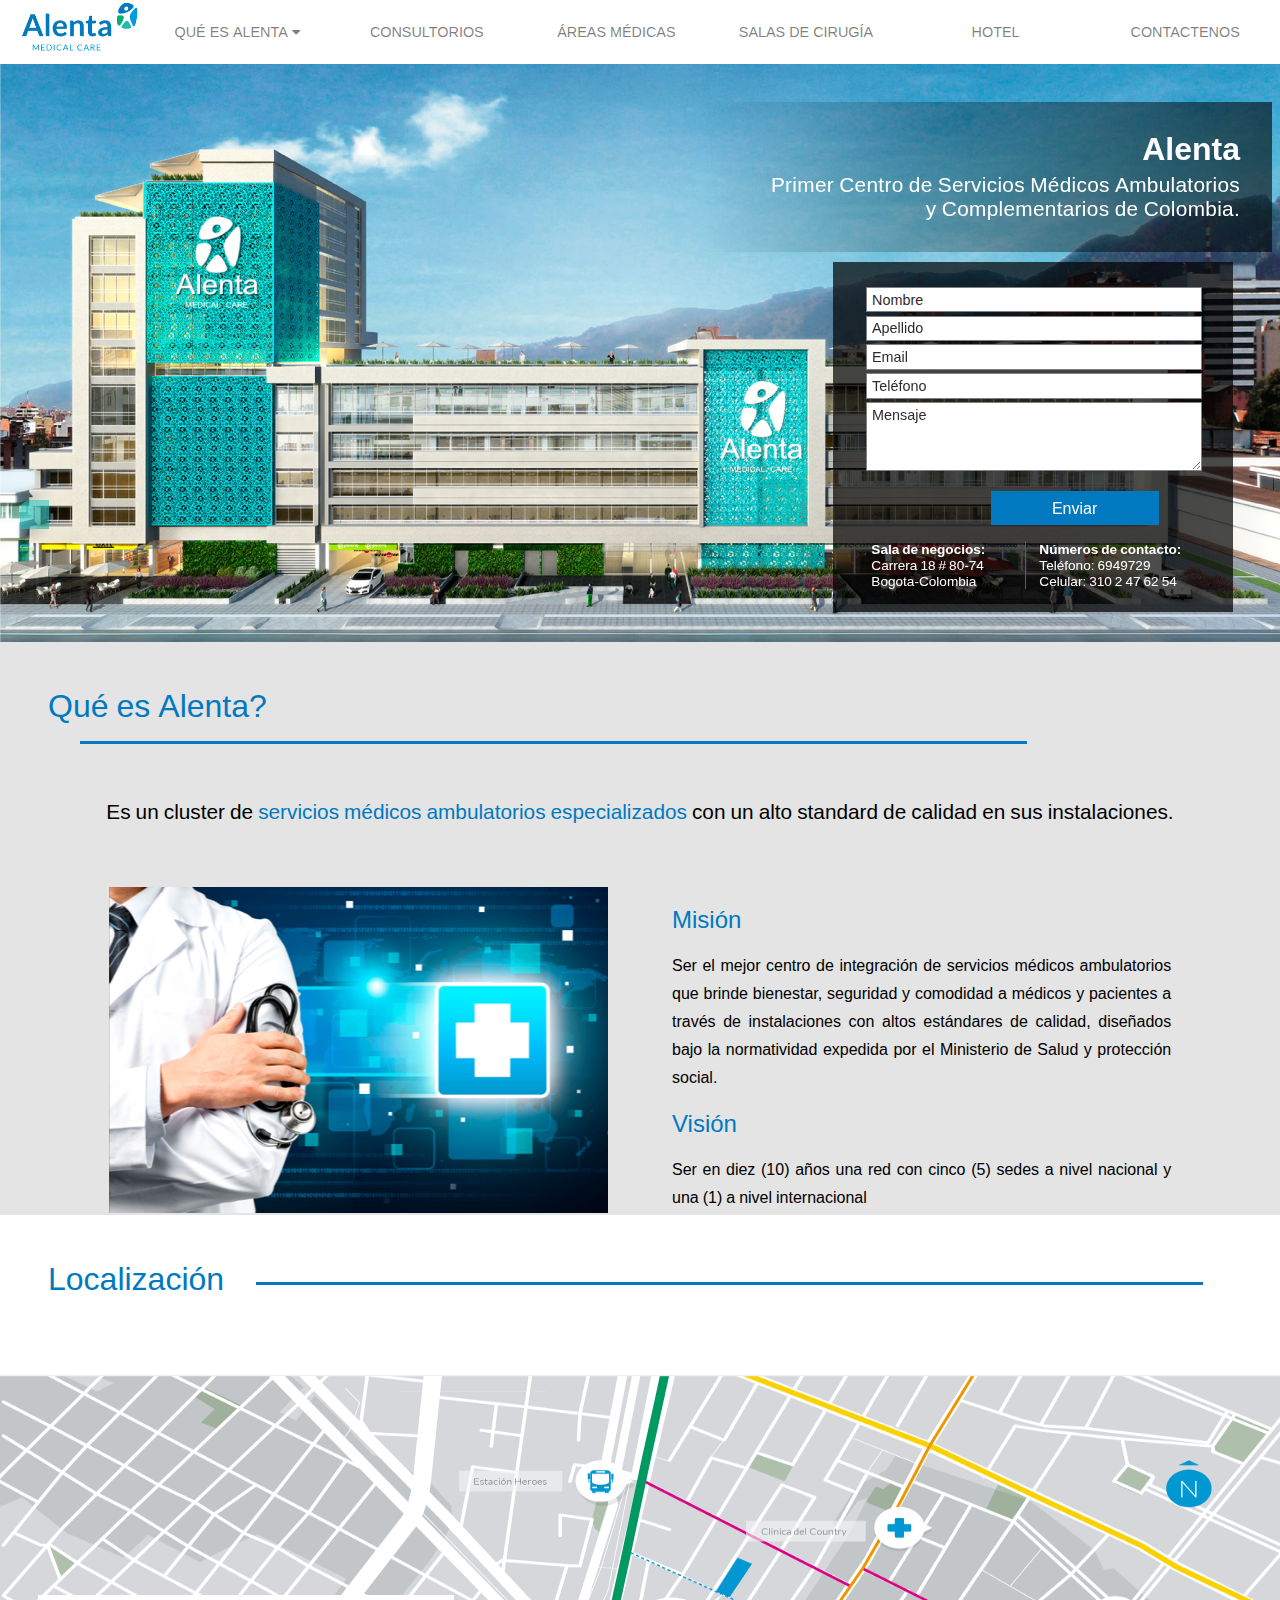
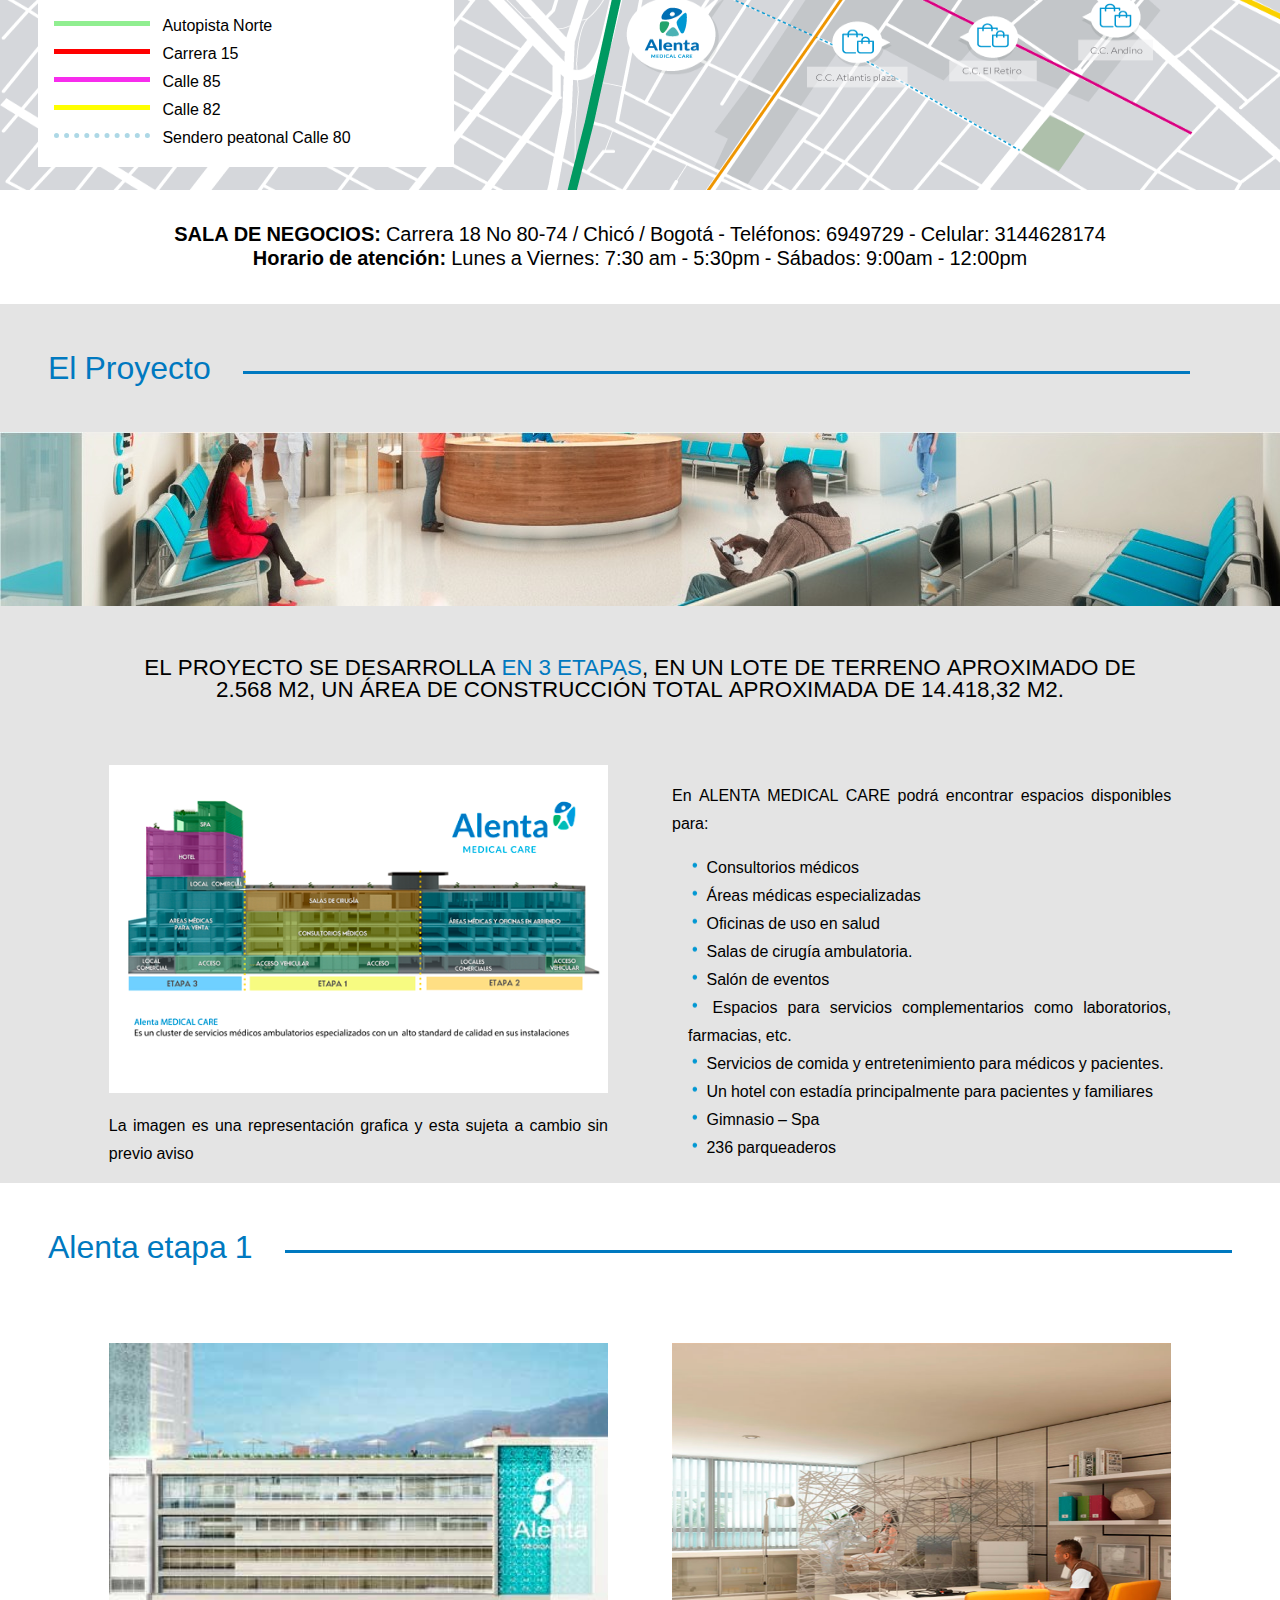
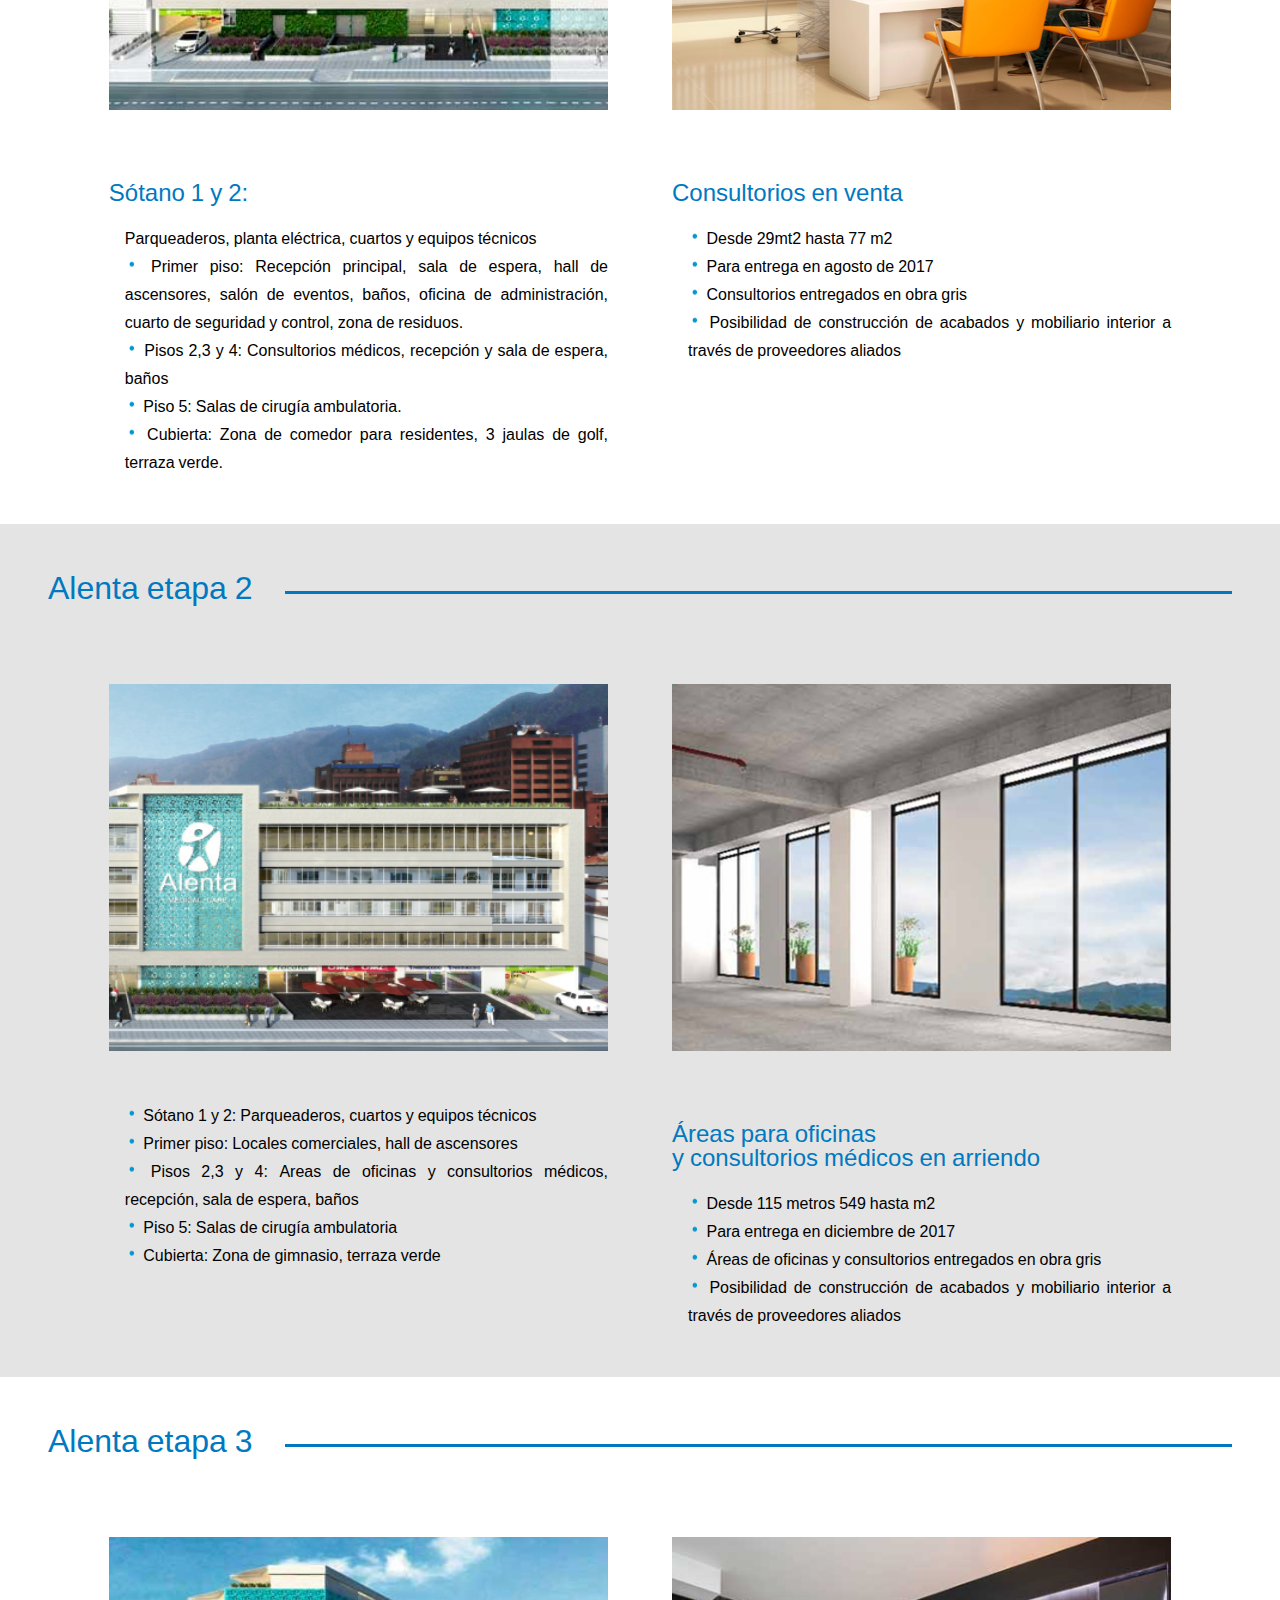
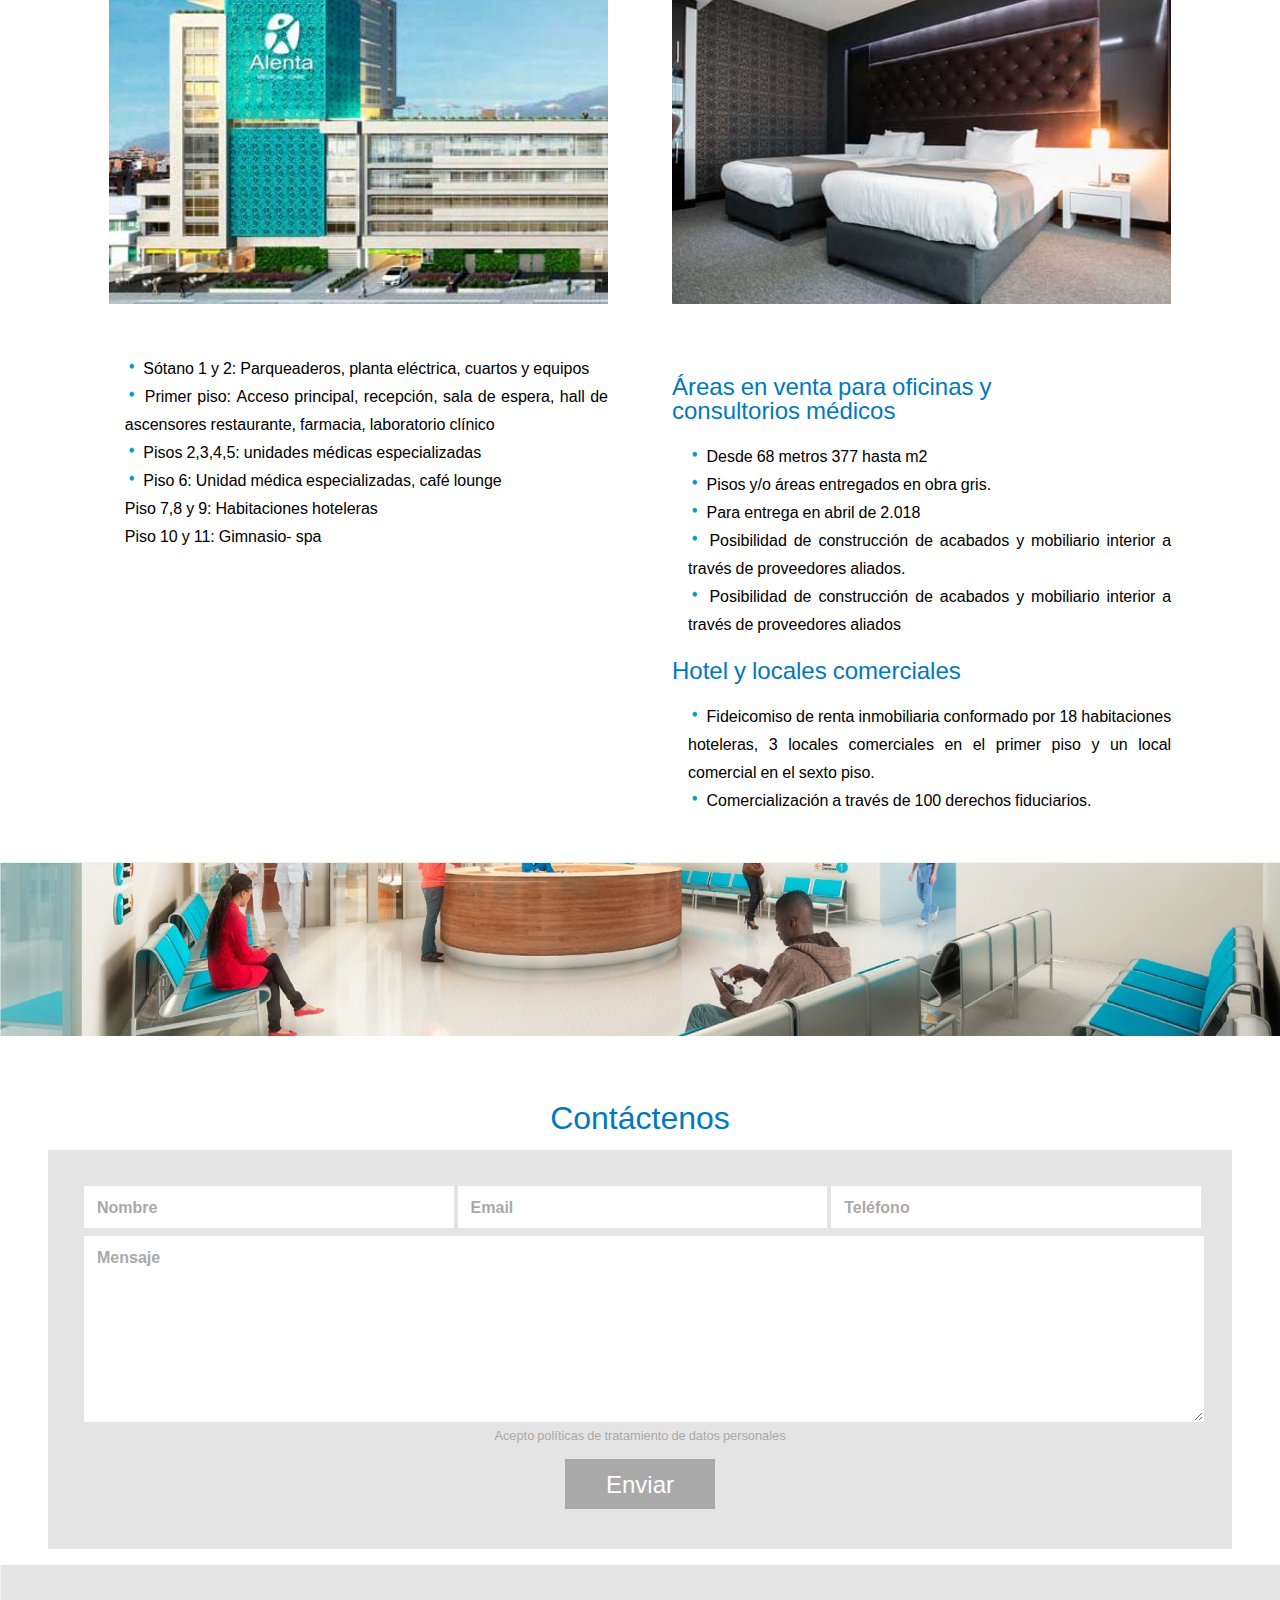
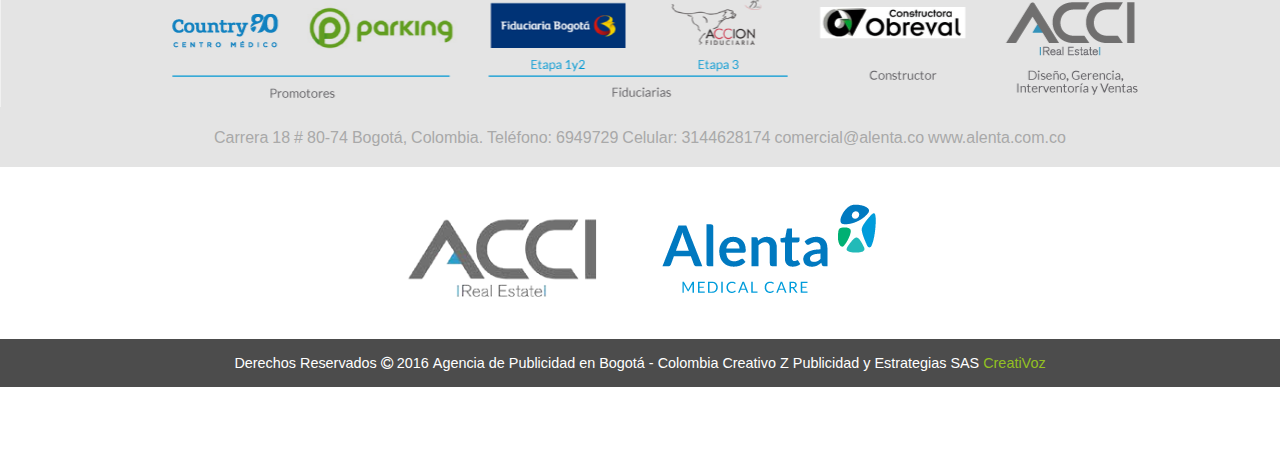
==== index.html @ 6f3498e5 "Arreglando contacto" ====
<!DOCTYPE html><html lang="en"><head><meta charset="UTF-8"><meta name="HandheldFriendly" content="True"><meta name="MobileOptimized" content="320"><meta name="viewport" content="width=device-width,initial-scale=1,user-scalable=no"><meta http-equiv="X-UA-Compatible" content="ie=edge"><link rel="profile" href="http://gmpg.org/xfn/11"><title>Alenta</title><meta name="description" content="Alenta primer centro médico ambulatorio de Colombia"><link rel="shortcut icon" href="images/favicon.png"><!-- bower:css --><!-- endbower --><!-- inject:css --><link rel="stylesheet" href="styles/style.min.css"><!-- endinject --><script src="scripts/vendors/selectivizr.js"></script><!--[if (gte IE 6)&(lte IE 8)]>
      <script type="text/javascript" src="scripts/vendros/selectivizr.js"></script>
      <noscript><link rel="stylesheet" href="[fallback css]" /></noscript>
    <![endif]--></head><body><!--[if lt  IE  8]>
    <p  class="browsehappy">
      Est&#225;s usando  un  navegador <strong>desactualizado</strong>.
      Por favor <a  href="http://browsehappy.com/">actualiza  tu  navegador</a>
      Para  mejorar la  experiencia..
    </p>
  <![endif]--><!-- Header --><header id="header" class="header"><picture class="header__picture" id="header-picture"><a href="#"><img src="images/alenta-medical-care.png" alt="" class="header__image"> </a><!-- <a href="" class="gotoalenta" id="boton-alenta">
            <img src="images/alenta-medical-care.png" alt="" class="header__image">
          </a> --></picture><div class="header__boton" id="header__boton"><button><span><i class="fa fa-bars fa-2x" aria-hidden="true"></i> </span><span><i class="fa fa-window-close-o fa-2x" aria-hidden="true"></i></span></button></div><nav class="header__nav" id="top__navbar"><ul id="navbar" class="header__nav--responsive first__level"><li class="item dropdown__firstlevel" id="dropdown__firstlevel"><a href="#alenta">Qué es Alenta <i class="fa fa-caret-down" aria-hidden="true"></i></a><ul class="dropdown second__level" id="dropdown__secondlevel"><li class="item"><a href="#alenta">¿Qué es Alenta?</a></li><li class="item"><a href="#localizacion">Localización</a></li><li class="item"><a href="#proyecto">El Proyecto</a></li></ul></li><li class="item" id="link-alenta"><a href="" class="gotoalenta">Qué es Alenta</a></li><li class="item"><a href="" class="gotoconsultorio">Consultorios</a></li><li class="item"><a href="" class="gotomedicas">Áreas Médicas</a></li><li class="item"><a href="" class="gotocirugias">Salas de Cirugía</a></li><li class="item"><a href="" class="gotohotel">Hotel</a></li><li class="item"><a href="" class="gotocontactanos">Contactenos</a></li></ul></nav></header><div class="loader"></div><!-- Slider --><section class="slider__container" id="slider"><div class="flexslider flexslider__principal" id="flexslider__principal"><ul class="slides"><li class="flexslider__item slide__alenta"><picture class="flexslider__picture"><img class="flexslider__image" src="images/slide1.jpg" height="600" alt="Slider Principal"><div class="flexslider__text text--right"><h3>Alenta</h3><p>Primer Centro de Servicios Médicos Ambulatorios<br>y Complementarios de Colombia.</p></div><div class="formulario formulario-slider"></div></picture></li><li class="flexslider__item slide__cirugia"><picture class="flexslider__picture"><img class="flexslider__image" src="images/slide2.jpg" height="600" alt="Slider Principal"><div class="flexslider__text text--right"><h3>Salas de Cirugía:</h3><p>Podrán acceder los médicos cirujanos<br>para sus procedimientos ambulatorios<br>a través de los convenios que se establezcan.</p></div><div class="formulario formulario-slider"></div></picture></li><li class="flexslider__item slide__area-medica"><picture class="flexslider__picture"><img class="flexslider__image" src="images/slide3.jpg" height="600" alt="Slider Principal"><div class="flexslider__text text--left"><h3>Áreas médicas y oficinas de servicios médicos</h3><p>Hasta 549 m2 por piso en la etapa 2<br>Hasta 377 m2 por piso en la etapa 3</p></div><div class="formulario formulario-slider"></div></picture></li><li class="flexslider__item slide__hotel"><picture class="flexslider__picture"><img class="flexslider__image" src="images/slide4.jpg" height="600" alt="Slider Principal"><div class="flexslider__text text--right"><h3>Hotel</h3><p><strong>Diseñado</strong>, especialmente para la estadía corta<br>de pacientes y familiares que viajan a sus tratamientos médicos.</p></div><div class="formulario formulario-slider"></div></picture></li><li class="flexslider__item slide__consultorio"><picture class="flexslider__picture"><img class="flexslider__image" src="images/slide5.jpg" height="600" alt="Slider Principal"><div class="flexslider__text text--left"><h3>Consultorios</h3><p>Primer centro médico ambulatorio de Colombia<br>Desde 29 m2 en adelante</p></div><div class="formulario formulario-slider"></div></picture></li></ul></div><footer class="footer__section"><div class="footer__container"><div class="footer__item"></div><div class="footer__item flexslider flexslider__mini"><ul class="slides"><li class="flexslider__mini__item slide__alenta"><picture class="flexslider__mini__picture"><img class="flexslider__mini__image" src="images/slide1.jpg" height="400" alt="Slider Principal"></picture></li><li class="flexslider__mini__item slide__cirugia"><picture class="flexslider__mini__picture"><img class="flexslider__mini__image" src="images/slide2.jpg" height="400" alt="Slider Principal"></picture></li><li class="flexslider__mini__item slide__area-medica"><picture class="flexslider__mini__picture"><img class="flexslider__mini__image" src="images/slide3.jpg" height="400" alt="Slider Principal"></picture></li><li class="flexslider__mini__item slide__hotel"><picture class="flexslider__mini__picture"><img class="flexslider__mini__image" src="images/slide4.jpg" height="400" alt="Slider Principal"></picture></li><li class="flexslider__mini__item slide__consultorio"><picture class="flexslider__mini__picture"><img class="flexslider__mini__image" src="images/slide5.jpg" height="400" alt="Slider Principal"></picture></li></ul></div><div class="footer__item footer__item__contact"><i class="fa fa-map-marker fa-3x" aria-hidden="true"></i><div class="footer__item__title"><h3>Sala de negocios:</h3><address><strong>Dirección:</strong> Carrera 18 # 80-74<br>Bogota-Colombia</address></div></div><div class="footer__item footer__item__contact"><i class="fa fa-mobile fa-3x" aria-hidden="true"></i><div class="footer__item__title"><h3>Números de contacto:</h3><address><strong>Teléfono:</strong> 6949729<br><strong>Celular:</strong> 310 2 47 62 54</address></div></div></div></footer></section><!-- Contenido --><section class="contenido" id="contenido"><!-- Sección Alenta --><article class="contenido__alenta seccion__alenta"><!-- Alenta ~> Alenta --><section class="contenido__seccion acerca"><div id="alenta" class="contenido__seccion"></div><h2 class="contenido__titulo">Qué es Alenta?</h2><div class="alenta-definicion"><p>Es un cluster de <span>servicios médicos ambulatorios especializados</span> con un alto standard de calidad en sus instalaciones.</p></div><div class="contenido__container"><div class="contenido__texto"><h3>Misión</h3><p>Ser el mejor centro de integración de servicios médicos ambulatorios que brinde bienestar, seguridad y comodidad a médicos y pacientes a través de instalaciones con altos estándares de calidad, diseñados bajo la normatividad expedida por el Ministerio de Salud y protección social.</p><h3>Visión</h3><p>Ser en diez (10) años una red con cinco (5) sedes a nivel nacional y una (1) a nivel internacional</p></div><div class="contenido__texto"><!--<img src="images/logo2.png" alt="" />--></div><div class="contenido__texto"><img src="images/que-es-alenta.png" alt=""></div></div><picture class="contenido__seccion__banner barra-alenta"><img src="images/barra1.png" alt=""></picture></section><!-- Alenta ~> Localización --><section class="contenido__seccion localizacion"><div id="localizacion" class="contenido__seccion"></div><h2 class="contenido__titulo">Localización</h2><div class="contenido__container"><div class="contenido__texto localizacion-mapa" id="localizacion-left"><img class="imagen-localizacion" src="images/localizacion.png" alt=""><div class="localizacion__items"><p class="localizacion__item">Autopista Norte</p><p class="localizacion__item">Carrera 15</p><p class="localizacion__item">Calle 85</p><p class="localizacion__item">Calle 82</p><p class="localizacion__item">Sendero peatonal Calle 80</p></div><div class="localizacion_direccion"><address class="localizacion_direccion-item oficina"><strong>Sala de negocios:</strong> Carrera 18 No 80-74 / Chicó / Bogotá - Teléfonos: 6949729 - Celular: 3144628174</address><p class="localizacion_direccion-item horario"><strong>Horario de atención:</strong> Lunes a Viernes: 7:30 am - 5:30pm - Sábados: 9:00am - 12:00pm</p></div></div></div><picture class="contenido__seccion__banner barra-localizacion"><img src="images/barra2.png" alt=""></picture></section><!-- Alenta ~> Proyecto --><section class="contenido__seccion localizacion proyecto"><div id="proyecto" class="contenido__seccion"></div><h2 class="contenido__titulo">El Proyecto</h2><header class="proyecto-header"><img src="images/banner-proyecto.jpeg" alt="El Proyecto"> <img src="images/etapas.jpeg" alt="Etapas"><p>El proyecto se desarrolla <span>en 3 etapas</span>, en un lote de terreno aproximado de 2.568 m2, un área de construcción total aproximada de 14.418,32 m2.</p></header><div class="contenido__container"><div class="contenido__texto"><p>En ALENTA MEDICAL CARE podrá encontrar espacios disponibles para:</p><ul><li><img src="images/logo2.png" alt=""> <span>Consultorios médicos</span></li><li><img src="images/logo2.png" alt=""> <span>Áreas médicas especializadas</span></li><li><img src="images/logo2.png" alt=""> <span>Oficinas de uso en salud</span></li><li><img src="images/logo2.png" alt=""> <span>Salas de cirugía ambulatoria.</span></li><li><img src="images/logo2.png" alt=""> <span>Salón de eventos</span></li><li><img src="images/logo2.png" alt=""> <span>Espacios para servicios complementarios como laboratorios, farmacias, etc.</span></li><li><img src="images/logo2.png" alt=""> <span>Servicios de comida y entretenimiento para médicos y pacientes.</span></li><li><img src="images/logo2.png" alt=""> <span>Un hotel con estadía principalmente para pacientes y familiares</span></li><li><img src="images/logo2.png" alt=""> <span>Gimnasio – Spa</span></li><li><img src="images/logo2.png" alt=""> <span>236 parqueaderos</span></li></ul></div><div class="contenido__texto"><img class="hide" src="images/logo2.png" alt=""></div><div class="contenido__texto" id="proyecto-left"><img src="images/proyecto.png" alt=""><p>La imagen es una representación grafica y esta sujeta a cambio sin previo aviso</p></div></div><picture class="contenido__seccion__banner barra-proyectos"><img src="images/barra3.png" alt=""></picture></section><!-- Alenta ~> Etapa 1 --><section class="contenido__seccion localizacion etapa1"><div id="etapa1" class="contenido__seccion"></div><h2 class="contenido__titulo">Alenta <span>etapa 1</span></h2><div class="contenido__container"><div class="contenido__texto"><img src="images/etapa1-2.png" alt="" class="etapa1"><h3>Consultorios en venta</h3><ul><li><img src="images/logo2.png" alt=""> <span>Desde 29mt2 hasta 77 m2</span></li><li><img src="images/logo2.png" alt=""> <span>Para entrega en agosto de 2017</span></li><li><img src="images/logo2.png" alt=""> <span>Consultorios entregados en obra gris</span></li><li><img src="images/logo2.png" alt=""> <span>Posibilidad de construcción de acabados y mobiliario interior a través de proveedores aliados</span></li></ul></div><div class="contenido__texto"><img class="hide" src="images/logo2.png" alt=""></div><div class="contenido__texto" id="etapa1-left"><img src="images/etapa1.jpg" alt="" class="etapa1"><h3>Sótano 1 y 2:</h3><ul><li>Parqueaderos, planta eléctrica, cuartos y equipos técnicos</li><li><img src="images/logo2.png" alt=""> <span>Primer piso: Recepción principal, sala de espera, hall de ascensores, salón de eventos, baños, oficina de administración, cuarto de seguridad y control, zona de residuos.</span></li><li><img src="images/logo2.png" alt=""> <span>Pisos 2,3 y 4: Consultorios médicos, recepción y sala de espera, baños</span></li><li><img src="images/logo2.png" alt=""> <span>Piso 5: Salas de cirugía ambulatoria.</span></li><li><img src="images/logo2.png" alt=""> <span>Cubierta: Zona de comedor para residentes, 3 jaulas de golf, terraza verde.</span></li></ul></div></div></section><!-- Alenta ~> Etapa 2 --><section class="contenido__seccion localizacion etapa2"><div id="etapa2" class="contenido__seccion"></div><h2 class="contenido__titulo">Alenta <span>etapa 2</span></h2><div class="contenido__container"><div class="contenido__texto"><img src="images/etapa2-2.png" alt="" class="etapa1"><h3>Áreas para oficinas<br>y consultorios médicos en arriendo</h3><ul><li><img src="images/logo2.png" alt=""> <span>Desde 115 metros 549 hasta m2</span></li><li><img src="images/logo2.png" alt=""> <span>Para entrega en diciembre de 2017</span></li><li><img src="images/logo2.png" alt=""> <span>Áreas de oficinas y consultorios entregados en obra gris</span></li><li><img src="images/logo2.png" alt=""> <span>Posibilidad de construcción de acabados y mobiliario interior a través de proveedores aliados</span></li></ul></div><div class="contenido__texto"><img class="hide" src="images/logo2.png" alt=""></div><div class="contenido__texto" id="etapa2-left"><img src="images/etapa2.jpg" alt="" class="etapa1"><ul><li><img src="images/logo2.png" alt=""> <span>Sótano 1 y 2: Parqueaderos, cuartos y equipos técnicos</span></li><li><img src="images/logo2.png" alt=""> <span>Primer piso: Locales comerciales, hall de ascensores</span></li><li><img src="images/logo2.png" alt=""> <span>Pisos 2,3 y 4: Areas de oficinas y consultorios médicos, recepción, sala de espera, baños</span></li><li><img src="images/logo2.png" alt=""> <span>Piso 5: Salas de cirugía ambulatoria</span></li><li><img src="images/logo2.png" alt=""> <span>Cubierta: Zona de gimnasio, terraza verde</span></li></ul></div></div></section><!-- Alenta ~> Etapa 3 --><section class="contenido__seccion localizacion etapa3"><div id="etapa3" class="contenido__seccion"></div><h2 class="contenido__titulo">Alenta <span>etapa 3</span></h2><div class="contenido__container"><div class="contenido__texto"><img src="images/etapa3-2.png" alt="" class="etapa1"><h3>Áreas en venta para oficinas y<br>consultorios médicos</h3><ul><li><img src="images/logo2.png" alt=""> <span>Desde 68 metros 377 hasta m2</span></li><li><img src="images/logo2.png" alt=""> <span>Pisos y/o áreas entregados en obra gris.</span></li><li><img src="images/logo2.png" alt=""> <span>Para entrega en abril de 2.018</span></li><li><img src="images/logo2.png" alt=""> <span>Posibilidad de construcción de acabados y mobiliario interior a través de proveedores aliados.</span></li><li><img src="images/logo2.png" alt=""> <span>Posibilidad de construcción de acabados y mobiliario interior a través de proveedores aliados</span></li></ul><h3>Hotel y locales comerciales</h3><ul><li><img src="images/logo2.png" alt=""> <span>Fideicomiso de renta inmobiliaria conformado por 18 habitaciones hoteleras, 3 locales comerciales en el primer piso y un local comercial en el sexto piso.</span></li><li><img src="images/logo2.png" alt=""> <span>Comercialización a través de 100 derechos fiduciarios.</span></li></ul></div><div class="contenido__texto"><img class="hide" src="images/logo2.png" alt=""></div><div class="contenido__texto" id="etapa3-left"><img src="images/etapa3.jpg" alt="" class="etapa1"><ul><li><img src="images/logo2.png" alt=""> <span>Sótano 1 y 2: Parqueaderos, planta eléctrica, cuartos y equipos</span></li><li><img src="images/logo2.png" alt=""> <span>Primer piso: Acceso principal, recepción, sala de espera, hall de ascensores restaurante, farmacia, laboratorio clínico</span></li><li><img src="images/logo2.png" alt=""> <span>Pisos 2,3,4,5: unidades médicas especializadas</span></li><li><img src="images/logo2.png" alt=""> <span>Piso 6: Unidad médica especializadas, café lounge<br>Piso 7,8 y 9: Habitaciones hoteleras<br>Piso 10 y 11: Gimnasio- spa</span></li></ul></div></div></section><!-- Alenta ~> Contactenos --><section class="contenido__seccion localizacion contactenos"><div id="contactenos" class="contenido__seccion"></div><picture class="contacto-banner"><img src="images/banner-contacto.jpeg" alt=""></picture><h2 class="contenido__titulo">Contáctenos</h2><div class="contenido__container"><div class="contenido__texto contenido__texto-formulario"><div class="formulario" id="formulario_alenta"></div></div></div><img class="promotores-banner" src="images/patrocinadores.png" alt=""><!-- Alenta ~> Dirección --><address class="alenta-address">Carrera 18 # 80-74 Bogotá, Colombia. Teléfono: 6949729 Celular: 3144628174 comercial@alenta.co www.alenta.com.co</address></section><!-- Alenta ~> Footer --><footer class="footer footer__alenta"><picture class=""><img src="images/logo.png" alt=""></picture><picture class=""><img src="images/alenta-medical-care.png" alt=""></picture></footer><!-- Menu Flotante --><nav class="menu-flotante"><ul class="menu-flotante-contenedor" id="menu-flotante-contenedor"><li class="menu-flotante-item"><a href="#etapa1"><span>1 Etapa</span></a></li><li class="menu-flotante-item"><a href="#etapa2"><span>2 Etapa</span></a></li><li class="menu-flotante-item"><a href="#etapa3"><span>3 Etapa</span></a></li></ul></nav></article><!-- Sección Consultorios --><article class="contenido__alenta seccion__consultorios"><div id="consultorios" class="contenido__seccion"></div><section class="contenido__seccion acerca localizacion consultorios"><div class="contenido__container"><div class="contenido__texto"><h3>ALENTA, primer centro médico<br>ambulatorio de Colombia</h3><ul><li><img src="images/logo2.png" alt=""> <span>Desde 29mt2 hasta 77 m2</span></li><li><img src="images/logo2.png" alt=""> <span>Para entrega en agosto de 2017</span></li><li><img src="images/logo2.png" alt=""> <span>Consultorios entregados en obra gris</span></li><li><img src="images/logo2.png" alt=""> <span>Posibilidad de construcción de acabados y mobiliario interior a través de proveedores aliados</span></li></ul></div><div class="contenido__texto"><img src="images/logo2.png" alt=""></div><div class="contenido__texto"><img src="images/consultorio.jpg" alt="Consultorio Img"></div></div></section></article><!-- Sección Áreas Médicas --><article class="contenido__alenta seccion__areas"><div id="areas" class="contenido__seccion"></div><section class="contenido__seccion acerca localizacion consultorios areas-medicas"><div class="contenido__container"><div class="contenido__texto"><h3>AREAS MEDICAS Y OFICINAS EN VENTA Y ARRIENDO</h3><ul><li><img src="images/logo2.png" alt=""> <span>Pisos desde En venta desde 377 m2 hasta 549 hasta m2</span></li><li><img src="images/logo2.png" alt=""> <span>Para entrega en diciembre de 2017</span></li><li><img src="images/logo2.png" alt=""> <span>Áreas de oficinas y consultorios entregados en obra gris<br>Posibilidad de construcción de acabados y mobiliario interior a través de proveedores aliados</span></li></ul></div><div class="contenido__texto"><img src="images/logo2.png" alt=""></div><div class="contenido__texto"><img src="images/etapa2-2.png" alt="Areas Medicas Img"></div></div></section></article><!-- Sección Cirugía --><article class="contenido__alenta seccion__cirugia"><div id="cirugias" class="contenido__seccion"></div><section class="contenido__seccion acerca localizacion consultorios cirugia"><div class="contenido__container"><div class="contenido__texto"><h3>SALAS DE CIRUGIA AMBULATORIA</h3><ul><li><img src="images/logo2.png" alt=""> <span>4 quirófanos dotados con última tecnología</span></li><li><img src="images/logo2.png" alt=""> <span>Destinados para cirugía ambulatoria</span></li><li><img src="images/logo2.png" alt=""> <span>Comercialización a través de 100 derechos fiduciarios</span></li></ul></div><div class="contenido__texto"><img src="images/logo2.png" alt=""></div><div class="contenido__texto"><img src="images/sala-cirugia.png" alt="Areas Medicas Img"></div></div></section></article><!-- Sección Hotel --><article class="contenido__alenta seccion__hotel"><div id="hotel" class="contenido__seccion"></div><section class="contenido__seccion acerca localizacion consultorios areas-medicas"><div class="contenido__container"><div class="contenido__texto"><h3>HOTEL Y LOCALES COMERCIALES</h3><ul><li><img src="images/logo2.png" alt=""> <span>Fideicomiso de renta inmobiliaria conformado por 18 habitaciones hoteleras,</span></li><li><img src="images/logo2.png" alt=""> <span>3 locales comerciales en el primer piso y un local comercial en el sexto piso.</span></li><li><img src="images/logo2.png" alt=""> <span>Comercialización a través de 100 derechos fiduciarios</span></li></ul></div><div class="contenido__texto"><img src="images/logo2.png" alt=""></div><div class="contenido__texto"><img src="images/hotel.png" alt="Hotel Img"></div></div></section></article><!-- Boton de regresar --> <button class="boton__up" id="boton__up"><a href="" id="button-alenta" class="gototop"><i class="fa fa-caret-up fa-3x"></i></a></button></section><!-- Sección Contacto --><article class="contenido__seccion localizacion contactenos contacto seccion__contacto" id="contacto"><div class="contenido__container"><picture class="contacto-banner"><img src="images/banner-contacto.jpeg" alt=""></picture><h2 class="contenido__titulo">Contáctenos</h2><div class="contenido__texto contenido__texto-formulario"><div class="formulario" id="formulario_contacto"></div></div></div><img class="promotores-banner" src="images/patrocinadores.png" alt=""></article><!-- Créditos --><footer class="footer__creditos" id="footer"><p>Derechos Reservados <i class="fa fa-copyright" aria-hidden="true"></i> 2016 Agencia de Publicidad en Bogotá - Colombia Creativo Z Publicidad y Estrategias SAS <a href="http://creativoz.co/">CreatiVoz</a></p></footer><div id="dialog" title="Alenta" class="formulario__dialog"><p>Tu mensaje ha sido enviado, a la brevedad posible uno de nuestros agentes se estará comunicando con usted</p></div><div class="error"></div><script src="scripts/vendors/modernizr.js"></script><script>(function (w,i,d,g,e,t,s) {w[d] = w[d]||[];t= i.createElement(g);
        t.async=1;t.src=e;s=i.getElementsByTagName(g)[0];s.parentNode.insertBefore(t, s);
      })(window, document, '_gscq','script','//widgets.getsitecontrol.com/64110/script.js');</script><!-- bower:js --><!-- endbower --><!-- inject:js --><script src="scripts/main.min.js"></script><!-- endinject --></body></html>
---- styles/style.min.css ----
@charset "UTF-8";a,abbr,acronym,address,applet,article,aside,audio,b,big,blockquote,body,button,canvas,caption,center,cite,code,dd,del,details,dfn,div,dl,dt,em,embed,fieldset,figcaption,figure,footer,form,h1,h2,h3,h4,h5,h6,header,hgroup,html,i,iframe,img,ins,kbd,label,legend,li,mark,menu,nav,object,ol,output,p,pre,q,ruby,s,samp,section,small,span,strike,strong,sub,summary,sup,table,tbody,td,tfoot,th,thead,time,tr,tt,u,ul,var,video{margin:0;padding:0;border:0;font-size:100%;font:inherit;vertical-align:baseline}article,aside,details,figcaption,figure,footer,header,hgroup,menu,nav,section{display:block}body{line-height:1}ol,ul{list-style:none}blockquote,q{quotes:none}blockquote:after,blockquote:before,q:after,q:before{content:"";content:none}@font-face{font-family:flexslider-icon;src:url(fonts/flexslider/flexslider-icon.eot);src:url(fonts/flexslider/flexslider-icon.eot?#iefix) format("embedded-opentype"),url(fonts/flexslider/flexslider-icon.woff) format("woff"),url(fonts/flexslider/flexslider-icon.ttf) format("truetype"),url(fonts/flexslider/flexslider-icon.svg#flexslider-icon) format("svg");font-weight:400;font-style:normal}.flex-container a:hover,.flex-slider a:hover{outline:none}.flex-control-nav,.flex-direction-nav,.slides,.slides>li{margin:0;padding:0;list-style:none}.flex-pauseplay span{text-transform:capitalize}.flexslider{margin:0;padding:0}.flexslider .slides>li{display:none;-webkit-backface-visibility:hidden}.flexslider .slides img{width:100%;display:block}.flexslider .slides:after{content:"\0020";display:block;clear:both;visibility:hidden;line-height:0;height:0}html[xmlns] .flexslider .slides{display:block}* html .flexslider .slides{height:1%}.no-js .flexslider .slides>li:first-child{display:block}.flexslider{margin:0 0 60px;background:#fff;border:4px solid #fff;position:relative;zoom:1;border-radius:4px;-o-box-shadow:"" 0 1px 4px rgba(0,0,0,.2);box-shadow:0 1px 4px "" rgba(0,0,0,.2)}.flexslider .slides{zoom:1}.flexslider .slides img{height:auto;-moz-user-select:none}.flex-viewport{max-height:2000px;-webkit-transition:all 1s ease;transition:all 1s ease}.loading .flex-viewport{max-height:300px}.carousel li{margin-right:5px}.flex-direction-nav{*height:0}.flex-direction-nav a{text-decoration:none;display:block;width:40px;height:40px;margin:-20px 0 0;position:absolute;top:50%;z-index:10;overflow:hidden;opacity:0;cursor:pointer;-webkit-transition:all .3s ease-in-out;transition:all .3s ease-in-out}.flex-direction-nav a,.flex-direction-nav a:before{color:rgba(0,0,0,.8);text-shadow:1px 1px 0 hsla(0,0%,100%,.3)}.flex-direction-nav a:before{font-family:flexslider-icon;font-size:40px;display:inline-block;content:"\f001"}.flex-direction-nav a.flex-next:before{content:"\f002"}.flex-direction-nav .flex-prev{left:-50px}.flex-direction-nav .flex-next{right:-50px;text-align:right}.flexslider:hover .flex-direction-nav .flex-prev{opacity:.7;left:10px}.flexslider:hover .flex-direction-nav .flex-prev:hover{opacity:1}.flexslider:hover .flex-direction-nav .flex-next{opacity:.7;right:10px}.flexslider:hover .flex-direction-nav .flex-next:hover{opacity:1}.flex-direction-nav .flex-disabled{opacity:0!important;filter:alpha(opacity=0);cursor:default;z-index:-1}.flex-pauseplay a{display:block;width:20px;height:20px;position:absolute;bottom:5px;left:10px;opacity:.8;z-index:10;overflow:hidden;cursor:pointer;color:#000}.flex-pauseplay a:before{font-family:flexslider-icon;font-size:20px;display:inline-block;content:"\f004"}.flex-pauseplay a:hover{opacity:1}.flex-pauseplay a.flex-play:before{content:"\f003"}.flex-control-nav{width:100%;position:absolute;bottom:-40px;text-align:center}.flex-control-nav li{margin:0 6px;display:inline-block;zoom:1;*display:inline}.flex-control-paging li a{width:11px;height:11px;display:block;background:#666;background:rgba(0,0,0,.5);cursor:pointer;text-indent:-9999px;-o-box-shadow:inset 0 0 3px rgba(0,0,0,.3);box-shadow:inset 0 0 3px rgba(0,0,0,.3);border-radius:20px}.flex-control-paging li a:hover{background:#333;background:rgba(0,0,0,.7)}.flex-control-paging li a.flex-active{background:#000;background:rgba(0,0,0,.9);cursor:default}.flex-control-thumbs{margin:5px 0 0;position:static;overflow:hidden}.flex-control-thumbs li{width:25%;float:left;margin:0}.flex-control-thumbs img{width:100%;height:auto;display:block;opacity:.7;cursor:pointer;-moz-user-select:none;-webkit-transition:all 1s ease;transition:all 1s ease}.flex-control-thumbs img:hover{opacity:1}.flex-control-thumbs .flex-active{opacity:1;cursor:default}@media screen and (max-width:860px){.flex-direction-nav .flex-prev{opacity:1;left:10px}.flex-direction-nav .flex-next{opacity:1;right:10px}}

/*! jQuery UI - v1.12.1 - 2016-09-14
* http://jqueryui.com
* Includes: core.css, accordion.css, autocomplete.css, menu.css, button.css, controlgroup.css, checkboxradio.css, datepicker.css, dialog.css, draggable.css, resizable.css, progressbar.css, selectable.css, selectmenu.css, slider.css, sortable.css, spinner.css, tabs.css, tooltip.css, theme.css
* To view and modify this theme, visit http://jqueryui.com/themeroller/?bgShadowXPos=&bgOverlayXPos=&bgErrorXPos=&bgHighlightXPos=&bgContentXPos=&bgHeaderXPos=&bgActiveXPos=&bgHoverXPos=&bgDefaultXPos=&bgShadowYPos=&bgOverlayYPos=&bgErrorYPos=&bgHighlightYPos=&bgContentYPos=&bgHeaderYPos=&bgActiveYPos=&bgHoverYPos=&bgDefaultYPos=&bgShadowRepeat=&bgOverlayRepeat=&bgErrorRepeat=&bgHighlightRepeat=&bgContentRepeat=&bgHeaderRepeat=&bgActiveRepeat=&bgHoverRepeat=&bgDefaultRepeat=&iconsHover=url(%22../images%2Fui-icons_555555_256x240.png%22)&iconsHighlight=url(%22../images%2Fui-icons_777620_256x240.png%22)&iconsHeader=url(%22../images%2Fui-icons_444444_256x240.png%22)&iconsError=url(%22../images%2Fui-icons_cc0000_256x240.png%22)&iconsDefault=url(%22../images%2Fui-icons_777777_256x240.png%22)&iconsContent=url(%22../images%2Fui-icons_444444_256x240.png%22)&iconsActive=url(%22../images%2Fui-icons_ffffff_256x240.png%22)&bgImgUrlShadow=&bgImgUrlOverlay=&bgImgUrlHover=&bgImgUrlHighlight=&bgImgUrlHeader=&bgImgUrlError=&bgImgUrlDefault=&bgImgUrlContent=&bgImgUrlActive=&opacityFilterShadow=Alpha(Opacity%3D30)&opacityFilterOverlay=Alpha(Opacity%3D30)&opacityShadowPerc=30&opacityOverlayPerc=30&iconColorHover=%23555555&iconColorHighlight=%23777620&iconColorHeader=%23444444&iconColorError=%23cc0000&iconColorDefault=%23777777&iconColorContent=%23444444&iconColorActive=%23ffffff&bgImgOpacityShadow=0&bgImgOpacityOverlay=0&bgImgOpacityError=95&bgImgOpacityHighlight=55&bgImgOpacityContent=75&bgImgOpacityHeader=75&bgImgOpacityActive=65&bgImgOpacityHover=75&bgImgOpacityDefault=75&bgTextureShadow=flat&bgTextureOverlay=flat&bgTextureError=flat&bgTextureHighlight=flat&bgTextureContent=flat&bgTextureHeader=flat&bgTextureActive=flat&bgTextureHover=flat&bgTextureDefault=flat&cornerRadius=3px&fwDefault=normal&ffDefault=Arial%2CHelvetica%2Csans-serif&fsDefault=1em&cornerRadiusShadow=8px&thicknessShadow=5px&offsetLeftShadow=0px&offsetTopShadow=0px&opacityShadow=.3&bgColorShadow=%23666666&opacityOverlay=.3&bgColorOverlay=%23aaaaaa&fcError=%235f3f3f&borderColorError=%23f1a899&bgColorError=%23fddfdf&fcHighlight=%23777620&borderColorHighlight=%23dad55e&bgColorHighlight=%23fffa90&fcContent=%23333333&borderColorContent=%23dddddd&bgColorContent=%23ffffff&fcHeader=%23333333&borderColorHeader=%23dddddd&bgColorHeader=%23e9e9e9&fcActive=%23ffffff&borderColorActive=%23003eff&bgColorActive=%23007fff&fcHover=%232b2b2b&borderColorHover=%23cccccc&bgColorHover=%23ededed&fcDefault=%23454545&borderColorDefault=%23c5c5c5&bgColorDefault=%23f6f6f6
* Copyright jQuery Foundation and other contributors; Licensed MIT */.ui-helper-hidden{display:none}.ui-helper-hidden-accessible{border:0;clip:rect(0 0 0 0);height:1px;margin:-1px;overflow:hidden;padding:0;position:absolute;width:1px}.ui-helper-reset{margin:0;padding:0;border:0;outline:0;line-height:1.3;text-decoration:none;font-size:100%;list-style:none}.ui-helper-clearfix:after,.ui-helper-clearfix:before{content:"";display:table;border-collapse:collapse}.ui-helper-clearfix:after{clear:both}.ui-helper-zfix{width:100%;height:100%;top:0;left:0;position:absolute;opacity:0;filter:Alpha(Opacity=0)}.ui-front{z-index:100}.ui-state-disabled{cursor:default!important;pointer-events:none}.ui-icon{display:inline-block;vertical-align:middle;margin-top:-.25em;position:relative;text-indent:-99999px;overflow:hidden;background-repeat:no-repeat}.ui-widget-icon-block{left:50%;margin-left:-8px;display:block}.ui-widget-overlay{position:fixed;top:0;left:0;width:100%;height:100%}.ui-accordion .ui-accordion-header{display:block;cursor:pointer;position:relative;margin:2px 0 0;padding:.5em .5em .5em .7em;font-size:100%}.ui-accordion .ui-accordion-content{padding:1em 2.2em;border-top:0;overflow:auto}.ui-autocomplete{position:absolute;top:0;left:0;cursor:default}.ui-menu{list-style:none;padding:0;margin:0;display:block;outline:0}.ui-menu .ui-menu{position:absolute}.ui-menu .ui-menu-item{margin:0;cursor:pointer;list-style-image:url("[data-uri]")}.ui-menu .ui-menu-item-wrapper{position:relative;padding:3px 1em 3px .4em}.ui-menu .ui-menu-divider{margin:5px 0;height:0;font-size:0;line-height:0;border-width:1px 0 0}.ui-menu .ui-state-active,.ui-menu .ui-state-focus{margin:-1px}.ui-menu-icons{position:relative}.ui-menu-icons .ui-menu-item-wrapper{padding-left:2em}.ui-menu .ui-icon{position:absolute;top:0;bottom:0;left:.2em;margin:auto 0}.ui-menu .ui-menu-icon{left:auto;right:0}.ui-button{padding:.4em 1em;display:inline-block;position:relative;line-height:normal;margin-right:.1em;cursor:pointer;vertical-align:middle;text-align:center;-webkit-user-select:none;-moz-user-select:none;-ms-user-select:none;user-select:none;overflow:visible}.ui-button,.ui-button:active,.ui-button:hover,.ui-button:link,.ui-button:visited{text-decoration:none}.ui-button-icon-only{width:2em;box-sizing:border-box;text-indent:-9999px;white-space:nowrap}input.ui-button.ui-button-icon-only{text-indent:0}.ui-button-icon-only .ui-icon{position:absolute;top:50%;left:50%;margin-top:-8px;margin-left:-8px}.ui-button.ui-icon-notext .ui-icon{padding:0;width:2.1em;height:2.1em;text-indent:-9999px;white-space:nowrap}input.ui-button.ui-icon-notext .ui-icon{width:auto;height:auto;text-indent:0;white-space:normal;padding:.4em 1em}button.ui-button::-moz-focus-inner,input.ui-button::-moz-focus-inner{border:0;padding:0}.ui-controlgroup{vertical-align:middle;display:inline-block}.ui-controlgroup>.ui-controlgroup-item{float:left;margin-left:0;margin-right:0}.ui-controlgroup>.ui-controlgroup-item.ui-visual-focus,.ui-controlgroup>.ui-controlgroup-item:focus{z-index:9999}.ui-controlgroup-vertical>.ui-controlgroup-item{display:block;float:none;width:100%;margin-top:0;margin-bottom:0;text-align:left}.ui-controlgroup-vertical .ui-controlgroup-item{box-sizing:border-box}.ui-controlgroup .ui-controlgroup-label{padding:.4em 1em}.ui-controlgroup .ui-controlgroup-label span{font-size:80%}.ui-controlgroup-horizontal .ui-controlgroup-label+.ui-controlgroup-item{border-left:none}.ui-controlgroup-vertical .ui-controlgroup-label+.ui-controlgroup-item{border-top:none}.ui-controlgroup-horizontal .ui-controlgroup-label.ui-widget-content{border-right:none}.ui-controlgroup-vertical .ui-controlgroup-label.ui-widget-content{border-bottom:none}.ui-controlgroup-vertical .ui-spinner-input{width:75%;width:calc(100% - 2.4em)}.ui-controlgroup-vertical .ui-spinner .ui-spinner-up{border-top-style:solid}.ui-checkboxradio-label .ui-icon-background{box-shadow:inset 1px 1px 1px #ccc;border-radius:.12em;border:none}.ui-checkboxradio-radio-label .ui-icon-background{width:16px;height:16px;border-radius:1em;overflow:visible;border:none}.ui-checkboxradio-radio-label.ui-checkboxradio-checked .ui-icon,.ui-checkboxradio-radio-label.ui-checkboxradio-checked:hover .ui-icon{background-image:none;width:8px;height:8px;border-width:4px;border-style:solid}.ui-checkboxradio-disabled{pointer-events:none}.ui-datepicker{width:17em;padding:.2em .2em 0;display:none}.ui-datepicker .ui-datepicker-header{position:relative;padding:.2em 0}.ui-datepicker .ui-datepicker-next,.ui-datepicker .ui-datepicker-prev{position:absolute;top:2px;width:1.8em;height:1.8em}.ui-datepicker .ui-datepicker-next-hover,.ui-datepicker .ui-datepicker-prev-hover{top:1px}.ui-datepicker .ui-datepicker-prev{left:2px}.ui-datepicker .ui-datepicker-next{right:2px}.ui-datepicker .ui-datepicker-prev-hover{left:1px}.ui-datepicker .ui-datepicker-next-hover{right:1px}.ui-datepicker .ui-datepicker-next span,.ui-datepicker .ui-datepicker-prev span{display:block;position:absolute;left:50%;margin-left:-8px;top:50%;margin-top:-8px}.ui-datepicker .ui-datepicker-title{margin:0 2.3em;line-height:1.8em;text-align:center}.ui-datepicker .ui-datepicker-title select{font-size:1em;margin:1px 0}.ui-datepicker select.ui-datepicker-month,.ui-datepicker select.ui-datepicker-year{width:45%}.ui-datepicker table{width:100%;font-size:.9em;border-collapse:collapse;margin:0 0 .4em}.ui-datepicker th{padding:.7em .3em;text-align:center;font-weight:700;border:0}.ui-datepicker td{border:0;padding:1px}.ui-datepicker td a,.ui-datepicker td span{display:block;padding:.2em;text-align:right;text-decoration:none}.ui-datepicker .ui-datepicker-buttonpane{background-image:none;margin:.7em 0 0;padding:0 .2em;border-left:0;border-right:0;border-bottom:0}.ui-datepicker .ui-datepicker-buttonpane button{float:right;margin:.5em .2em .4em;cursor:pointer;padding:.2em .6em .3em;width:auto;overflow:visible}.ui-datepicker .ui-datepicker-buttonpane button.ui-datepicker-current{float:left}.ui-datepicker.ui-datepicker-multi{width:auto}.ui-datepicker-multi .ui-datepicker-group{float:left}.ui-datepicker-multi .ui-datepicker-group table{width:95%;margin:0 auto .4em}.ui-datepicker-multi-2 .ui-datepicker-group{width:50%}.ui-datepicker-multi-3 .ui-datepicker-group{width:33.3%}.ui-datepicker-multi-4 .ui-datepicker-group{width:25%}.ui-datepicker-multi .ui-datepicker-group-last .ui-datepicker-header,.ui-datepicker-multi .ui-datepicker-group-middle .ui-datepicker-header{border-left-width:0}.ui-datepicker-multi .ui-datepicker-buttonpane{clear:left}.ui-datepicker-row-break{clear:both;width:100%;font-size:0}.ui-datepicker-rtl{direction:rtl}.ui-datepicker-rtl .ui-datepicker-prev{right:2px;left:auto}.ui-datepicker-rtl .ui-datepicker-next{left:2px;right:auto}.ui-datepicker-rtl .ui-datepicker-prev:hover{right:1px;left:auto}.ui-datepicker-rtl .ui-datepicker-next:hover{left:1px;right:auto}.ui-datepicker-rtl .ui-datepicker-buttonpane{clear:right}.ui-datepicker-rtl .ui-datepicker-buttonpane button{float:left}.ui-datepicker-rtl .ui-datepicker-buttonpane button.ui-datepicker-current,.ui-datepicker-rtl .ui-datepicker-group{float:right}.ui-datepicker-rtl .ui-datepicker-group-last .ui-datepicker-header,.ui-datepicker-rtl .ui-datepicker-group-middle .ui-datepicker-header{border-right-width:0;border-left-width:1px}.ui-datepicker .ui-icon{display:block;text-indent:-99999px;overflow:hidden;background-repeat:no-repeat;left:.5em;top:.3em}.ui-dialog{position:absolute;top:0;left:0;padding:.2em;outline:0}.ui-dialog .ui-dialog-titlebar{padding:.4em 1em;position:relative}.ui-dialog .ui-dialog-title{float:left;margin:.1em 0;white-space:nowrap;width:90%;overflow:hidden;text-overflow:ellipsis}.ui-dialog .ui-dialog-titlebar-close{position:absolute;right:.3em;top:50%;width:20px;margin:-10px 0 0;padding:1px;height:20px}.ui-dialog .ui-dialog-content{position:relative;border:0;padding:.5em 1em;background:none;overflow:auto}.ui-dialog .ui-dialog-buttonpane{text-align:left;border-width:1px 0 0;background-image:none;margin-top:.5em;padding:.3em 1em .5em .4em}.ui-dialog .ui-dialog-buttonpane .ui-dialog-buttonset{float:right}.ui-dialog .ui-dialog-buttonpane button{margin:.5em .4em .5em 0;cursor:pointer}.ui-dialog .ui-resizable-n{height:2px;top:0}.ui-dialog .ui-resizable-e{width:2px;right:0}.ui-dialog .ui-resizable-s{height:2px;bottom:0}.ui-dialog .ui-resizable-w{width:2px;left:0}.ui-dialog .ui-resizable-ne,.ui-dialog .ui-resizable-nw,.ui-dialog .ui-resizable-se,.ui-dialog .ui-resizable-sw{width:7px;height:7px}.ui-dialog .ui-resizable-se{right:0;bottom:0}.ui-dialog .ui-resizable-sw{left:0;bottom:0}.ui-dialog .ui-resizable-ne{right:0;top:0}.ui-dialog .ui-resizable-nw{left:0;top:0}.ui-draggable .ui-dialog-titlebar{cursor:move}.ui-draggable-handle{-ms-touch-action:none;touch-action:none}.ui-resizable{position:relative}.ui-resizable-handle{position:absolute;font-size:.1px;display:block;-ms-touch-action:none;touch-action:none}.ui-resizable-autohide .ui-resizable-handle,.ui-resizable-disabled .ui-resizable-handle{display:none}.ui-resizable-n{cursor:n-resize;height:7px;width:100%;top:-5px;left:0}.ui-resizable-s{cursor:s-resize;height:7px;width:100%;bottom:-5px;left:0}.ui-resizable-e{cursor:e-resize;width:7px;right:-5px;top:0;height:100%}.ui-resizable-w{cursor:w-resize;width:7px;left:-5px;top:0;height:100%}.ui-resizable-se{cursor:se-resize;width:12px;height:12px;right:1px;bottom:1px}.ui-resizable-sw{cursor:sw-resize;width:9px;height:9px;left:-5px;bottom:-5px}.ui-resizable-nw{cursor:nw-resize;width:9px;height:9px;left:-5px;top:-5px}.ui-resizable-ne{cursor:ne-resize;width:9px;height:9px;right:-5px;top:-5px}.ui-progressbar{height:2em;text-align:left;overflow:hidden}.ui-progressbar .ui-progressbar-value{margin:-1px;height:100%}.ui-progressbar .ui-progressbar-overlay{background:url("[data-uri]");height:100%;filter:alpha(opacity=25);opacity:.25}.ui-progressbar-indeterminate .ui-progressbar-value{background-image:none}.ui-selectable{-ms-touch-action:none;touch-action:none}.ui-selectable-helper{position:absolute;z-index:100;border:1px dotted #000}.ui-selectmenu-menu{padding:0;margin:0;position:absolute;top:0;left:0;display:none}.ui-selectmenu-menu .ui-menu{overflow:auto;overflow-x:hidden;padding-bottom:1px}.ui-selectmenu-menu .ui-menu .ui-selectmenu-optgroup{font-size:1em;font-weight:700;line-height:1.5;padding:2px .4em;margin:.5em 0 0;height:auto;border:0}.ui-selectmenu-open{display:block}.ui-selectmenu-text{display:block;margin-right:20px;overflow:hidden;text-overflow:ellipsis}.ui-selectmenu-button.ui-button{text-align:left;white-space:nowrap;width:14em}.ui-selectmenu-icon.ui-icon{float:right;margin-top:0}.ui-slider{position:relative;text-align:left}.ui-slider .ui-slider-handle{position:absolute;z-index:2;width:1.2em;height:1.2em;cursor:default;-ms-touch-action:none;touch-action:none}.ui-slider .ui-slider-range{position:absolute;z-index:1;font-size:.7em;display:block;border:0;background-position:0 0}.ui-slider.ui-state-disabled .ui-slider-handle,.ui-slider.ui-state-disabled .ui-slider-range{filter:inherit}.ui-slider-horizontal{height:.8em}.ui-slider-horizontal .ui-slider-handle{top:-.3em;margin-left:-.6em}.ui-slider-horizontal .ui-slider-range{top:0;height:100%}.ui-slider-horizontal .ui-slider-range-min{left:0}.ui-slider-horizontal .ui-slider-range-max{right:0}.ui-slider-vertical{width:.8em;height:100px}.ui-slider-vertical .ui-slider-handle{left:-.3em;margin-left:0;margin-bottom:-.6em}.ui-slider-vertical .ui-slider-range{left:0;width:100%}.ui-slider-vertical .ui-slider-range-min{bottom:0}.ui-slider-vertical .ui-slider-range-max{top:0}.ui-sortable-handle{-ms-touch-action:none;touch-action:none}.ui-spinner{position:relative;display:inline-block;overflow:hidden;padding:0;vertical-align:middle}.ui-spinner-input{border:none;background:none;color:inherit;padding:.222em 0;margin:.2em 0;vertical-align:middle;margin-left:.4em;margin-right:2em}.ui-spinner-button{width:1.6em;height:50%;font-size:.5em;padding:0;margin:0;text-align:center;position:absolute;cursor:default;display:block;overflow:hidden;right:0}.ui-spinner a.ui-spinner-button{border-top-style:none;border-bottom-style:none;border-right-style:none}.ui-spinner-up{top:0}.ui-spinner-down{bottom:0}.ui-tabs{position:relative;padding:.2em}.ui-tabs .ui-tabs-nav{margin:0;padding:.2em .2em 0}.ui-tabs .ui-tabs-nav li{list-style:none;float:left;position:relative;top:0;margin:1px .2em 0 0;border-bottom-width:0;padding:0;white-space:nowrap}.ui-tabs .ui-tabs-nav .ui-tabs-anchor{float:left;padding:.5em 1em;text-decoration:none}.ui-tabs .ui-tabs-nav li.ui-tabs-active{margin-bottom:-1px;padding-bottom:1px}.ui-tabs .ui-tabs-nav li.ui-state-disabled .ui-tabs-anchor,.ui-tabs .ui-tabs-nav li.ui-tabs-active .ui-tabs-anchor,.ui-tabs .ui-tabs-nav li.ui-tabs-loading .ui-tabs-anchor{cursor:text}.ui-tabs-collapsible .ui-tabs-nav li.ui-tabs-active .ui-tabs-anchor{cursor:pointer}.ui-tabs .ui-tabs-panel{display:block;border-width:0;padding:1em 1.4em;background:none}.ui-tooltip{padding:8px;position:absolute;z-index:9999;max-width:300px}body .ui-tooltip{border-width:2px}.ui-widget{font-family:Arial,Helvetica,sans-serif}.ui-widget,.ui-widget .ui-widget{font-size:1em}.ui-widget button,.ui-widget input,.ui-widget select,.ui-widget textarea{font-family:Arial,Helvetica,sans-serif;font-size:1em}.ui-widget.ui-widget-content{border:1px solid #c5c5c5}.ui-widget-content{border:1px solid #ddd;background:#fff;color:#333}.ui-widget-content a{color:#333}.ui-widget-header{border:1px solid #ddd;background:#e9e9e9;color:#333;font-weight:700}.ui-widget-header a{color:#333}.ui-button,.ui-state-default,.ui-widget-content .ui-state-default,.ui-widget-header .ui-state-default,html .ui-button.ui-state-disabled:active,html .ui-button.ui-state-disabled:hover{border:1px solid #c5c5c5;background:#f6f6f6;font-weight:400;color:#454545}.ui-button,.ui-state-default a,.ui-state-default a:link,.ui-state-default a:visited,a.ui-button,a:link.ui-button,a:visited.ui-button{color:#454545;text-decoration:none}.ui-button:focus,.ui-button:hover,.ui-state-focus,.ui-state-hover,.ui-widget-content .ui-state-focus,.ui-widget-content .ui-state-hover,.ui-widget-header .ui-state-focus,.ui-widget-header .ui-state-hover{border:1px solid #ccc;background:#ededed;font-weight:400;color:#2b2b2b}.ui-state-focus a,.ui-state-focus a:hover,.ui-state-focus a:link,.ui-state-focus a:visited,.ui-state-hover a,.ui-state-hover a:hover,.ui-state-hover a:link,.ui-state-hover a:visited,a.ui-button:focus,a.ui-button:hover{color:#2b2b2b;text-decoration:none}.ui-visual-focus{box-shadow:0 0 3px 1px #5e9ed6}.ui-button.ui-state-active:hover,.ui-button:active,.ui-state-active,.ui-widget-content .ui-state-active,.ui-widget-header .ui-state-active,a.ui-button:active{border:1px solid #003eff;background:#007fff;font-weight:400;color:#fff}.ui-icon-background,.ui-state-active .ui-icon-background{border:#003eff;background-color:#fff}.ui-state-active a,.ui-state-active a:link,.ui-state-active a:visited{color:#fff;text-decoration:none}.ui-state-highlight,.ui-widget-content .ui-state-highlight,.ui-widget-header .ui-state-highlight{border:1px solid #dad55e;background:#fffa90;color:#777620}.ui-state-checked{border:1px solid #dad55e;background:#fffa90}.ui-state-highlight a,.ui-widget-content .ui-state-highlight a,.ui-widget-header .ui-state-highlight a{color:#777620}.ui-state-error,.ui-widget-content .ui-state-error,.ui-widget-header .ui-state-error{border:1px solid #f1a899;background:#fddfdf;color:#5f3f3f}.ui-state-error-text,.ui-state-error a,.ui-widget-content .ui-state-error-text,.ui-widget-content .ui-state-error a,.ui-widget-header .ui-state-error-text,.ui-widget-header .ui-state-error a{color:#5f3f3f}.ui-priority-primary,.ui-widget-content .ui-priority-primary,.ui-widget-header .ui-priority-primary{font-weight:700}.ui-priority-secondary,.ui-widget-content .ui-priority-secondary,.ui-widget-header .ui-priority-secondary{opacity:.7;filter:Alpha(Opacity=70);font-weight:400}.ui-state-disabled,.ui-widget-content .ui-state-disabled,.ui-widget-header .ui-state-disabled{opacity:.35;filter:Alpha(Opacity=35);background-image:none}.ui-state-disabled .ui-icon{filter:Alpha(Opacity=35)}.ui-icon{width:16px;height:16px}.ui-icon,.ui-widget-content .ui-icon,.ui-widget-header .ui-icon{background-image:url(../images/ui-icons_444444_256x240.png)}.ui-button:focus .ui-icon,.ui-button:hover .ui-icon,.ui-state-focus .ui-icon,.ui-state-hover .ui-icon{background-image:url(../images/ui-icons_555555_256x240.png)}.ui-button:active .ui-icon,.ui-state-active .ui-icon{background-image:url(../images/ui-icons_ffffff_256x240.png)}.ui-button .ui-state-highlight.ui-icon,.ui-state-highlight .ui-icon{background-image:url(../images/ui-icons_777620_256x240.png)}.ui-state-error-text .ui-icon,.ui-state-error .ui-icon{background-image:url(../images/ui-icons_cc0000_256x240.png)}.ui-button .ui-icon{background-image:url(../images/ui-icons_777777_256x240.png)}.ui-icon-blank{background-position:16px 16px}.ui-icon-caret-1-n{background-position:0 0}.ui-icon-caret-1-ne{background-position:-16px 0}.ui-icon-caret-1-e{background-position:-32px 0}.ui-icon-caret-1-se{background-position:-48px 0}.ui-icon-caret-1-s{background-position:-65px 0}.ui-icon-caret-1-sw{background-position:-80px 0}.ui-icon-caret-1-w{background-position:-96px 0}.ui-icon-caret-1-nw{background-position:-112px 0}.ui-icon-caret-2-n-s{background-position:-128px 0}.ui-icon-caret-2-e-w{background-position:-144px 0}.ui-icon-triangle-1-n{background-position:0 -16px}.ui-icon-triangle-1-ne{background-position:-16px -16px}.ui-icon-triangle-1-e{background-position:-32px -16px}.ui-icon-triangle-1-se{background-position:-48px -16px}.ui-icon-triangle-1-s{background-position:-65px -16px}.ui-icon-triangle-1-sw{background-position:-80px -16px}.ui-icon-triangle-1-w{background-position:-96px -16px}.ui-icon-triangle-1-nw{background-position:-112px -16px}.ui-icon-triangle-2-n-s{background-position:-128px -16px}.ui-icon-triangle-2-e-w{background-position:-144px -16px}.ui-icon-arrow-1-n{background-position:0 -32px}.ui-icon-arrow-1-ne{background-position:-16px -32px}.ui-icon-arrow-1-e{background-position:-32px -32px}.ui-icon-arrow-1-se{background-position:-48px -32px}.ui-icon-arrow-1-s{background-position:-65px -32px}.ui-icon-arrow-1-sw{background-position:-80px -32px}.ui-icon-arrow-1-w{background-position:-96px -32px}.ui-icon-arrow-1-nw{background-position:-112px -32px}.ui-icon-arrow-2-n-s{background-position:-128px -32px}.ui-icon-arrow-2-ne-sw{background-position:-144px -32px}.ui-icon-arrow-2-e-w{background-position:-160px -32px}.ui-icon-arrow-2-se-nw{background-position:-176px -32px}.ui-icon-arrowstop-1-n{background-position:-192px -32px}.ui-icon-arrowstop-1-e{background-position:-208px -32px}.ui-icon-arrowstop-1-s{background-position:-224px -32px}.ui-icon-arrowstop-1-w{background-position:-240px -32px}.ui-icon-arrowthick-1-n{background-position:1px -48px}.ui-icon-arrowthick-1-ne{background-position:-16px -48px}.ui-icon-arrowthick-1-e{background-position:-32px -48px}.ui-icon-arrowthick-1-se{background-position:-48px -48px}.ui-icon-arrowthick-1-s{background-position:-64px -48px}.ui-icon-arrowthick-1-sw{background-position:-80px -48px}.ui-icon-arrowthick-1-w{background-position:-96px -48px}.ui-icon-arrowthick-1-nw{background-position:-112px -48px}.ui-icon-arrowthick-2-n-s{background-position:-128px -48px}.ui-icon-arrowthick-2-ne-sw{background-position:-144px -48px}.ui-icon-arrowthick-2-e-w{background-position:-160px -48px}.ui-icon-arrowthick-2-se-nw{background-position:-176px -48px}.ui-icon-arrowthickstop-1-n{background-position:-192px -48px}.ui-icon-arrowthickstop-1-e{background-position:-208px -48px}.ui-icon-arrowthickstop-1-s{background-position:-224px -48px}.ui-icon-arrowthickstop-1-w{background-position:-240px -48px}.ui-icon-arrowreturnthick-1-w{background-position:0 -64px}.ui-icon-arrowreturnthick-1-n{background-position:-16px -64px}.ui-icon-arrowreturnthick-1-e{background-position:-32px -64px}.ui-icon-arrowreturnthick-1-s{background-position:-48px -64px}.ui-icon-arrowreturn-1-w{background-position:-64px -64px}.ui-icon-arrowreturn-1-n{background-position:-80px -64px}.ui-icon-arrowreturn-1-e{background-position:-96px -64px}.ui-icon-arrowreturn-1-s{background-position:-112px -64px}.ui-icon-arrowrefresh-1-w{background-position:-128px -64px}.ui-icon-arrowrefresh-1-n{background-position:-144px -64px}.ui-icon-arrowrefresh-1-e{background-position:-160px -64px}.ui-icon-arrowrefresh-1-s{background-position:-176px -64px}.ui-icon-arrow-4{background-position:0 -80px}.ui-icon-arrow-4-diag{background-position:-16px -80px}.ui-icon-extlink{background-position:-32px -80px}.ui-icon-newwin{background-position:-48px -80px}.ui-icon-refresh{background-position:-64px -80px}.ui-icon-shuffle{background-position:-80px -80px}.ui-icon-transfer-e-w{background-position:-96px -80px}.ui-icon-transferthick-e-w{background-position:-112px -80px}.ui-icon-folder-collapsed{background-position:0 -96px}.ui-icon-folder-open{background-position:-16px -96px}.ui-icon-document{background-position:-32px -96px}.ui-icon-document-b{background-position:-48px -96px}.ui-icon-note{background-position:-64px -96px}.ui-icon-mail-closed{background-position:-80px -96px}.ui-icon-mail-open{background-position:-96px -96px}.ui-icon-suitcase{background-position:-112px -96px}.ui-icon-comment{background-position:-128px -96px}.ui-icon-person{background-position:-144px -96px}.ui-icon-print{background-position:-160px -96px}.ui-icon-trash{background-position:-176px -96px}.ui-icon-locked{background-position:-192px -96px}.ui-icon-unlocked{background-position:-208px -96px}.ui-icon-bookmark{background-position:-224px -96px}.ui-icon-tag{background-position:-240px -96px}.ui-icon-home{background-position:0 -112px}.ui-icon-flag{background-position:-16px -112px}.ui-icon-calendar{background-position:-32px -112px}.ui-icon-cart{background-position:-48px -112px}.ui-icon-pencil{background-position:-64px -112px}.ui-icon-clock{background-position:-80px -112px}.ui-icon-disk{background-position:-96px -112px}.ui-icon-calculator{background-position:-112px -112px}.ui-icon-zoomin{background-position:-128px -112px}.ui-icon-zoomout{background-position:-144px -112px}.ui-icon-search{background-position:-160px -112px}.ui-icon-wrench{background-position:-176px -112px}.ui-icon-gear{background-position:-192px -112px}.ui-icon-heart{background-position:-208px -112px}.ui-icon-star{background-position:-224px -112px}.ui-icon-link{background-position:-240px -112px}.ui-icon-cancel{background-position:0 -128px}.ui-icon-plus{background-position:-16px -128px}.ui-icon-plusthick{background-position:-32px -128px}.ui-icon-minus{background-position:-48px -128px}.ui-icon-minusthick{background-position:-64px -128px}.ui-icon-close{background-position:-80px -128px}.ui-icon-closethick{background-position:-96px -128px}.ui-icon-key{background-position:-112px -128px}.ui-icon-lightbulb{background-position:-128px -128px}.ui-icon-scissors{background-position:-144px -128px}.ui-icon-clipboard{background-position:-160px -128px}.ui-icon-copy{background-position:-176px -128px}.ui-icon-contact{background-position:-192px -128px}.ui-icon-image{background-position:-208px -128px}.ui-icon-video{background-position:-224px -128px}.ui-icon-script{background-position:-240px -128px}.ui-icon-alert{background-position:0 -144px}.ui-icon-info{background-position:-16px -144px}.ui-icon-notice{background-position:-32px -144px}.ui-icon-help{background-position:-48px -144px}.ui-icon-check{background-position:-64px -144px}.ui-icon-bullet{background-position:-80px -144px}.ui-icon-radio-on{background-position:-96px -144px}.ui-icon-radio-off{background-position:-112px -144px}.ui-icon-pin-w{background-position:-128px -144px}.ui-icon-pin-s{background-position:-144px -144px}.ui-icon-play{background-position:0 -160px}.ui-icon-pause{background-position:-16px -160px}.ui-icon-seek-next{background-position:-32px -160px}.ui-icon-seek-prev{background-position:-48px -160px}.ui-icon-seek-end{background-position:-64px -160px}.ui-icon-seek-first,.ui-icon-seek-start{background-position:-80px -160px}.ui-icon-stop{background-position:-96px -160px}.ui-icon-eject{background-position:-112px -160px}.ui-icon-volume-off{background-position:-128px -160px}.ui-icon-volume-on{background-position:-144px -160px}.ui-icon-power{background-position:0 -176px}.ui-icon-signal-diag{background-position:-16px -176px}.ui-icon-signal{background-position:-32px -176px}.ui-icon-battery-0{background-position:-48px -176px}.ui-icon-battery-1{background-position:-64px -176px}.ui-icon-battery-2{background-position:-80px -176px}.ui-icon-battery-3{background-position:-96px -176px}.ui-icon-circle-plus{background-position:0 -192px}.ui-icon-circle-minus{background-position:-16px -192px}.ui-icon-circle-close{background-position:-32px -192px}.ui-icon-circle-triangle-e{background-position:-48px -192px}.ui-icon-circle-triangle-s{background-position:-64px -192px}.ui-icon-circle-triangle-w{background-position:-80px -192px}.ui-icon-circle-triangle-n{background-position:-96px -192px}.ui-icon-circle-arrow-e{background-position:-112px -192px}.ui-icon-circle-arrow-s{background-position:-128px -192px}.ui-icon-circle-arrow-w{background-position:-144px -192px}.ui-icon-circle-arrow-n{background-position:-160px -192px}.ui-icon-circle-zoomin{background-position:-176px -192px}.ui-icon-circle-zoomout{background-position:-192px -192px}.ui-icon-circle-check{background-position:-208px -192px}.ui-icon-circlesmall-plus{background-position:0 -208px}.ui-icon-circlesmall-minus{background-position:-16px -208px}.ui-icon-circlesmall-close{background-position:-32px -208px}.ui-icon-squaresmall-plus{background-position:-48px -208px}.ui-icon-squaresmall-minus{background-position:-64px -208px}.ui-icon-squaresmall-close{background-position:-80px -208px}.ui-icon-grip-dotted-vertical{background-position:0 -224px}.ui-icon-grip-dotted-horizontal{background-position:-16px -224px}.ui-icon-grip-solid-vertical{background-position:-32px -224px}.ui-icon-grip-solid-horizontal{background-position:-48px -224px}.ui-icon-gripsmall-diagonal-se{background-position:-64px -224px}.ui-icon-grip-diagonal-se{background-position:-80px -224px}.ui-corner-all,.ui-corner-left,.ui-corner-tl,.ui-corner-top{border-top-left-radius:3px}.ui-corner-all,.ui-corner-right,.ui-corner-top,.ui-corner-tr{border-top-right-radius:3px}.ui-corner-all,.ui-corner-bl,.ui-corner-bottom,.ui-corner-left{border-bottom-left-radius:3px}.ui-corner-all,.ui-corner-bottom,.ui-corner-br,.ui-corner-right{border-bottom-right-radius:3px}.ui-widget-overlay{background:#aaa;opacity:.003;filter:Alpha(Opacity=0.3)}.ui-widget-shadow{box-shadow:0 0 5px #666}

/*! normalize.css v3.0.2 | MIT License | git.io/normalize */html{font-family:sans-serif;-ms-text-size-adjust:100%;-webkit-text-size-adjust:100%}body{margin:0}article,aside,details,figcaption,figure,footer,header,hgroup,main,menu,nav,section,summary{display:block}audio,canvas,progress,video{display:inline-block;vertical-align:baseline}audio:not([controls]){display:none;height:0}[hidden],template{display:none}a{background-color:transparent}a:active,a:hover{outline:0}abbr[title]{border-bottom:1px dotted}b,strong{font-weight:700}dfn{font-style:italic}h1{font-size:2em;margin:.67em 0}mark{background:#ff0;color:#000}small{font-size:80%}sub,sup{font-size:75%;line-height:0;position:relative;vertical-align:baseline}sup{top:-.5em}sub{bottom:-.25em}img{border:0}svg:not(:root){overflow:hidden}figure{margin:1em 40px}hr{box-sizing:content-box;height:0}pre{overflow:auto}code,kbd,pre,samp{font-family:monospace,monospace;font-size:1em}button,input,optgroup,select,textarea{color:inherit;font:inherit;margin:0}button{overflow:visible}button,select{text-transform:none}button,html input[type=button],input[type=reset],input[type=submit]{-webkit-appearance:button;cursor:pointer}button[disabled],html input[disabled]{cursor:default}button::-moz-focus-inner,input::-moz-focus-inner{border:0;padding:0}input{line-height:normal}input[type=checkbox],input[type=radio]{box-sizing:border-box;padding:0}input[type=number]::-webkit-inner-spin-button,input[type=number]::-webkit-outer-spin-button{height:auto}input[type=search]{-webkit-appearance:textfield;box-sizing:content-box}input[type=search]::-webkit-search-cancel-button,input[type=search]::-webkit-search-decoration{-webkit-appearance:none}fieldset{border:1px solid silver;margin:0 2px;padding:.35em .625em .75em}legend{border:0;padding:0}textarea{overflow:auto}optgroup{font-weight:700}table{border-collapse:collapse;border-spacing:0}td,th{padding:0}

/*!
 *  Font Awesome 4.7.0 by @davegandy - http://fontawesome.io - @fontawesome
 *  License - http://fontawesome.io/license (Font: SIL OFL 1.1, CSS: MIT License)
 */.fa-lg{font-size:1.33333333em}.fa-fw{width:1.28571429em}.fa-ul{margin-left:2.14285714em}.fa-li{left:-2.14285714em;width:2.14285714em;top:.14285714em}.fa-li.fa-lg{left:-1.85714286em}.fa-glass:before{content:"\f000"}.fa-music:before{content:"\f001"}.fa-search:before{content:"\f002"}.fa-envelope-o:before{content:"\f003"}.fa-heart:before{content:"\f004"}.fa-star:before{content:"\f005"}.fa-star-o:before{content:"\f006"}.fa-user:before{content:"\f007"}.fa-film:before{content:"\f008"}.fa-th-large:before{content:"\f009"}.fa-th:before{content:"\f00a"}.fa-th-list:before{content:"\f00b"}.fa-check:before{content:"\f00c"}.fa-close:before,.fa-remove:before,.fa-times:before{content:"\f00d"}.fa-search-plus:before{content:"\f00e"}.fa-search-minus:before{content:"\f010"}.fa-power-off:before{content:"\f011"}.fa-signal:before{content:"\f012"}.fa-cog:before,.fa-gear:before{content:"\f013"}.fa-trash-o:before{content:"\f014"}.fa-home:before{content:"\f015"}.fa-file-o:before{content:"\f016"}.fa-clock-o:before{content:"\f017"}.fa-road:before{content:"\f018"}.fa-download:before{content:"\f019"}.fa-arrow-circle-o-down:before{content:"\f01a"}.fa-arrow-circle-o-up:before{content:"\f01b"}.fa-inbox:before{content:"\f01c"}.fa-play-circle-o:before{content:"\f01d"}.fa-repeat:before,.fa-rotate-right:before{content:"\f01e"}.fa-refresh:before{content:"\f021"}.fa-list-alt:before{content:"\f022"}.fa-lock:before{content:"\f023"}.fa-flag:before{content:"\f024"}.fa-headphones:before{content:"\f025"}.fa-volume-off:before{content:"\f026"}.fa-volume-down:before{content:"\f027"}.fa-volume-up:before{content:"\f028"}.fa-qrcode:before{content:"\f029"}.fa-barcode:before{content:"\f02a"}.fa-tag:before{content:"\f02b"}.fa-tags:before{content:"\f02c"}.fa-book:before{content:"\f02d"}.fa-bookmark:before{content:"\f02e"}.fa-print:before{content:"\f02f"}.fa-camera:before{content:"\f030"}.fa-font:before{content:"\f031"}.fa-bold:before{content:"\f032"}.fa-italic:before{content:"\f033"}.fa-text-height:before{content:"\f034"}.fa-text-width:before{content:"\f035"}.fa-align-left:before{content:"\f036"}.fa-align-center:before{content:"\f037"}.fa-align-right:before{content:"\f038"}.fa-align-justify:before{content:"\f039"}.fa-list:before{content:"\f03a"}.fa-dedent:before,.fa-outdent:before{content:"\f03b"}.fa-indent:before{content:"\f03c"}.fa-video-camera:before{content:"\f03d"}.fa-image:before,.fa-photo:before,.fa-picture-o:before{content:"\f03e"}.fa-pencil:before{content:"\f040"}.fa-map-marker:before{content:"\f041"}.fa-adjust:before{content:"\f042"}.fa-tint:before{content:"\f043"}.fa-edit:before,.fa-pencil-square-o:before{content:"\f044"}.fa-share-square-o:before{content:"\f045"}.fa-check-square-o:before{content:"\f046"}.fa-arrows:before{content:"\f047"}.fa-step-backward:before{content:"\f048"}.fa-fast-backward:before{content:"\f049"}.fa-backward:before{content:"\f04a"}.fa-play:before{content:"\f04b"}.fa-pause:before{content:"\f04c"}.fa-stop:before{content:"\f04d"}.fa-forward:before{content:"\f04e"}.fa-fast-forward:before{content:"\f050"}.fa-step-forward:before{content:"\f051"}.fa-eject:before{content:"\f052"}.fa-chevron-left:before{content:"\f053"}.fa-chevron-right:before{content:"\f054"}.fa-plus-circle:before{content:"\f055"}.fa-minus-circle:before{content:"\f056"}.fa-times-circle:before{content:"\f057"}.fa-check-circle:before{content:"\f058"}.fa-question-circle:before{content:"\f059"}.fa-info-circle:before{content:"\f05a"}.fa-crosshairs:before{content:"\f05b"}.fa-times-circle-o:before{content:"\f05c"}.fa-check-circle-o:before{content:"\f05d"}.fa-ban:before{content:"\f05e"}.fa-arrow-left:before{content:"\f060"}.fa-arrow-right:before{content:"\f061"}.fa-arrow-up:before{content:"\f062"}.fa-arrow-down:before{content:"\f063"}.fa-mail-forward:before,.fa-share:before{content:"\f064"}.fa-expand:before{content:"\f065"}.fa-compress:before{content:"\f066"}.fa-plus:before{content:"\f067"}.fa-minus:before{content:"\f068"}.fa-asterisk:before{content:"\f069"}.fa-exclamation-circle:before{content:"\f06a"}.fa-gift:before{content:"\f06b"}.fa-leaf:before{content:"\f06c"}.fa-fire:before{content:"\f06d"}.fa-eye:before{content:"\f06e"}.fa-eye-slash:before{content:"\f070"}.fa-exclamation-triangle:before,.fa-warning:before{content:"\f071"}.fa-plane:before{content:"\f072"}.fa-calendar:before{content:"\f073"}.fa-random:before{content:"\f074"}.fa-comment:before{content:"\f075"}.fa-magnet:before{content:"\f076"}.fa-chevron-up:before{content:"\f077"}.fa-chevron-down:before{content:"\f078"}.fa-retweet:before{content:"\f079"}.fa-shopping-cart:before{content:"\f07a"}.fa-folder:before{content:"\f07b"}.fa-folder-open:before{content:"\f07c"}.fa-arrows-v:before{content:"\f07d"}.fa-arrows-h:before{content:"\f07e"}.fa-bar-chart-o:before,.fa-bar-chart:before{content:"\f080"}.fa-twitter-square:before{content:"\f081"}.fa-facebook-square:before{content:"\f082"}.fa-camera-retro:before{content:"\f083"}.fa-key:before{content:"\f084"}.fa-cogs:before,.fa-gears:before{content:"\f085"}.fa-comments:before{content:"\f086"}.fa-thumbs-o-up:before{content:"\f087"}.fa-thumbs-o-down:before{content:"\f088"}.fa-star-half:before{content:"\f089"}.fa-heart-o:before{content:"\f08a"}.fa-sign-out:before{content:"\f08b"}.fa-linkedin-square:before{content:"\f08c"}.fa-thumb-tack:before{content:"\f08d"}.fa-external-link:before{content:"\f08e"}.fa-sign-in:before{content:"\f090"}.fa-trophy:before{content:"\f091"}.fa-github-square:before{content:"\f092"}.fa-upload:before{content:"\f093"}.fa-lemon-o:before{content:"\f094"}.fa-phone:before{content:"\f095"}.fa-square-o:before{content:"\f096"}.fa-bookmark-o:before{content:"\f097"}.fa-phone-square:before{content:"\f098"}.fa-twitter:before{content:"\f099"}.fa-facebook-f:before,.fa-facebook:before{content:"\f09a"}.fa-github:before{content:"\f09b"}.fa-unlock:before{content:"\f09c"}.fa-credit-card:before{content:"\f09d"}.fa-feed:before,.fa-rss:before{content:"\f09e"}.fa-hdd-o:before{content:"\f0a0"}.fa-bullhorn:before{content:"\f0a1"}.fa-bell:before{content:"\f0f3"}.fa-certificate:before{content:"\f0a3"}.fa-hand-o-right:before{content:"\f0a4"}.fa-hand-o-left:before{content:"\f0a5"}.fa-hand-o-up:before{content:"\f0a6"}.fa-hand-o-down:before{content:"\f0a7"}.fa-arrow-circle-left:before{content:"\f0a8"}.fa-arrow-circle-right:before{content:"\f0a9"}.fa-arrow-circle-up:before{content:"\f0aa"}.fa-arrow-circle-down:before{content:"\f0ab"}.fa-globe:before{content:"\f0ac"}.fa-wrench:before{content:"\f0ad"}.fa-tasks:before{content:"\f0ae"}.fa-filter:before{content:"\f0b0"}.fa-briefcase:before{content:"\f0b1"}.fa-arrows-alt:before{content:"\f0b2"}.fa-group:before,.fa-users:before{content:"\f0c0"}.fa-chain:before,.fa-link:before{content:"\f0c1"}.fa-cloud:before{content:"\f0c2"}.fa-flask:before{content:"\f0c3"}.fa-cut:before,.fa-scissors:before{content:"\f0c4"}.fa-copy:before,.fa-files-o:before{content:"\f0c5"}.fa-paperclip:before{content:"\f0c6"}.fa-floppy-o:before,.fa-save:before{content:"\f0c7"}.fa-square:before{content:"\f0c8"}.fa-bars:before,.fa-navicon:before,.fa-reorder:before{content:"\f0c9"}.fa-list-ul:before{content:"\f0ca"}.fa-list-ol:before{content:"\f0cb"}.fa-strikethrough:before{content:"\f0cc"}.fa-underline:before{content:"\f0cd"}.fa-table:before{content:"\f0ce"}.fa-magic:before{content:"\f0d0"}.fa-truck:before{content:"\f0d1"}.fa-pinterest:before{content:"\f0d2"}.fa-pinterest-square:before{content:"\f0d3"}.fa-google-plus-square:before{content:"\f0d4"}.fa-google-plus:before{content:"\f0d5"}.fa-money:before{content:"\f0d6"}.fa-caret-down:before{content:"\f0d7"}.fa-caret-up:before{content:"\f0d8"}.fa-caret-left:before{content:"\f0d9"}.fa-caret-right:before{content:"\f0da"}.fa-columns:before{content:"\f0db"}.fa-sort:before,.fa-unsorted:before{content:"\f0dc"}.fa-sort-desc:before,.fa-sort-down:before{content:"\f0dd"}.fa-sort-asc:before,.fa-sort-up:before{content:"\f0de"}.fa-envelope:before{content:"\f0e0"}.fa-linkedin:before{content:"\f0e1"}.fa-rotate-left:before,.fa-undo:before{content:"\f0e2"}.fa-gavel:before,.fa-legal:before{content:"\f0e3"}.fa-dashboard:before,.fa-tachometer:before{content:"\f0e4"}.fa-comment-o:before{content:"\f0e5"}.fa-comments-o:before{content:"\f0e6"}.fa-bolt:before,.fa-flash:before{content:"\f0e7"}.fa-sitemap:before{content:"\f0e8"}.fa-umbrella:before{content:"\f0e9"}.fa-clipboard:before,.fa-paste:before{content:"\f0ea"}.fa-lightbulb-o:before{content:"\f0eb"}.fa-exchange:before{content:"\f0ec"}.fa-cloud-download:before{content:"\f0ed"}.fa-cloud-upload:before{content:"\f0ee"}.fa-user-md:before{content:"\f0f0"}.fa-stethoscope:before{content:"\f0f1"}.fa-suitcase:before{content:"\f0f2"}.fa-bell-o:before{content:"\f0a2"}.fa-coffee:before{content:"\f0f4"}.fa-cutlery:before{content:"\f0f5"}.fa-file-text-o:before{content:"\f0f6"}.fa-building-o:before{content:"\f0f7"}.fa-hospital-o:before{content:"\f0f8"}.fa-ambulance:before{content:"\f0f9"}.fa-medkit:before{content:"\f0fa"}.fa-fighter-jet:before{content:"\f0fb"}.fa-beer:before{content:"\f0fc"}.fa-h-square:before{content:"\f0fd"}.fa-plus-square:before{content:"\f0fe"}.fa-angle-double-left:before{content:"\f100"}.fa-angle-double-right:before{content:"\f101"}.fa-angle-double-up:before{content:"\f102"}.fa-angle-double-down:before{content:"\f103"}.fa-angle-left:before{content:"\f104"}.fa-angle-right:before{content:"\f105"}.fa-angle-up:before{content:"\f106"}.fa-angle-down:before{content:"\f107"}.fa-desktop:before{content:"\f108"}.fa-laptop:before{content:"\f109"}.fa-tablet:before{content:"\f10a"}.fa-mobile-phone:before,.fa-mobile:before{content:"\f10b"}.fa-circle-o:before{content:"\f10c"}.fa-quote-left:before{content:"\f10d"}.fa-quote-right:before{content:"\f10e"}.fa-spinner:before{content:"\f110"}.fa-circle:before{content:"\f111"}.fa-mail-reply:before,.fa-reply:before{content:"\f112"}.fa-github-alt:before{content:"\f113"}.fa-folder-o:before{content:"\f114"}.fa-folder-open-o:before{content:"\f115"}.fa-smile-o:before{content:"\f118"}.fa-frown-o:before{content:"\f119"}.fa-meh-o:before{content:"\f11a"}.fa-gamepad:before{content:"\f11b"}.fa-keyboard-o:before{content:"\f11c"}.fa-flag-o:before{content:"\f11d"}.fa-flag-checkered:before{content:"\f11e"}.fa-terminal:before{content:"\f120"}.fa-code:before{content:"\f121"}.fa-mail-reply-all:before,.fa-reply-all:before{content:"\f122"}.fa-star-half-empty:before,.fa-star-half-full:before,.fa-star-half-o:before{content:"\f123"}.fa-location-arrow:before{content:"\f124"}.fa-crop:before{content:"\f125"}.fa-code-fork:before{content:"\f126"}.fa-chain-broken:before,.fa-unlink:before{content:"\f127"}.fa-question:before{content:"\f128"}.fa-info:before{content:"\f129"}.fa-exclamation:before{content:"\f12a"}.fa-superscript:before{content:"\f12b"}.fa-subscript:before{content:"\f12c"}.fa-eraser:before{content:"\f12d"}.fa-puzzle-piece:before{content:"\f12e"}.fa-microphone:before{content:"\f130"}.fa-microphone-slash:before{content:"\f131"}.fa-shield:before{content:"\f132"}.fa-calendar-o:before{content:"\f133"}.fa-fire-extinguisher:before{content:"\f134"}.fa-rocket:before{content:"\f135"}.fa-maxcdn:before{content:"\f136"}.fa-chevron-circle-left:before{content:"\f137"}.fa-chevron-circle-right:before{content:"\f138"}.fa-chevron-circle-up:before{content:"\f139"}.fa-chevron-circle-down:before{content:"\f13a"}.fa-html5:before{content:"\f13b"}.fa-css3:before{content:"\f13c"}.fa-anchor:before{content:"\f13d"}.fa-unlock-alt:before{content:"\f13e"}.fa-bullseye:before{content:"\f140"}.fa-ellipsis-h:before{content:"\f141"}.fa-ellipsis-v:before{content:"\f142"}.fa-rss-square:before{content:"\f143"}.fa-play-circle:before{content:"\f144"}.fa-ticket:before{content:"\f145"}.fa-minus-square:before{content:"\f146"}.fa-minus-square-o:before{content:"\f147"}.fa-level-up:before{content:"\f148"}.fa-level-down:before{content:"\f149"}.fa-check-square:before{content:"\f14a"}.fa-pencil-square:before{content:"\f14b"}.fa-external-link-square:before{content:"\f14c"}.fa-share-square:before{content:"\f14d"}.fa-compass:before{content:"\f14e"}.fa-caret-square-o-down:before,.fa-toggle-down:before{content:"\f150"}.fa-caret-square-o-up:before,.fa-toggle-up:before{content:"\f151"}.fa-caret-square-o-right:before,.fa-toggle-right:before{content:"\f152"}.fa-eur:before,.fa-euro:before{content:"\f153"}.fa-gbp:before{content:"\f154"}.fa-dollar:before,.fa-usd:before{content:"\f155"}.fa-inr:before,.fa-rupee:before{content:"\f156"}.fa-cny:before,.fa-jpy:before,.fa-rmb:before,.fa-yen:before{content:"\f157"}.fa-rouble:before,.fa-rub:before,.fa-ruble:before{content:"\f158"}.fa-krw:before,.fa-won:before{content:"\f159"}.fa-bitcoin:before,.fa-btc:before{content:"\f15a"}.fa-file:before{content:"\f15b"}.fa-file-text:before{content:"\f15c"}.fa-sort-alpha-asc:before{content:"\f15d"}.fa-sort-alpha-desc:before{content:"\f15e"}.fa-sort-amount-asc:before{content:"\f160"}.fa-sort-amount-desc:before{content:"\f161"}.fa-sort-numeric-asc:before{content:"\f162"}.fa-sort-numeric-desc:before{content:"\f163"}.fa-thumbs-up:before{content:"\f164"}.fa-thumbs-down:before{content:"\f165"}.fa-youtube-square:before{content:"\f166"}.fa-youtube:before{content:"\f167"}.fa-xing:before{content:"\f168"}.fa-xing-square:before{content:"\f169"}.fa-youtube-play:before{content:"\f16a"}.fa-dropbox:before{content:"\f16b"}.fa-stack-overflow:before{content:"\f16c"}.fa-instagram:before{content:"\f16d"}.fa-flickr:before{content:"\f16e"}.fa-adn:before{content:"\f170"}.fa-bitbucket:before{content:"\f171"}.fa-bitbucket-square:before{content:"\f172"}.fa-tumblr:before{content:"\f173"}.fa-tumblr-square:before{content:"\f174"}.fa-long-arrow-down:before{content:"\f175"}.fa-long-arrow-up:before{content:"\f176"}.fa-long-arrow-left:before{content:"\f177"}.fa-long-arrow-right:before{content:"\f178"}.fa-apple:before{content:"\f179"}.fa-windows:before{content:"\f17a"}.fa-android:before{content:"\f17b"}.fa-linux:before{content:"\f17c"}.fa-dribbble:before{content:"\f17d"}.fa-skype:before{content:"\f17e"}.fa-foursquare:before{content:"\f180"}.fa-trello:before{content:"\f181"}.fa-female:before{content:"\f182"}.fa-male:before{content:"\f183"}.fa-gittip:before,.fa-gratipay:before{content:"\f184"}.fa-sun-o:before{content:"\f185"}.fa-moon-o:before{content:"\f186"}.fa-archive:before{content:"\f187"}.fa-bug:before{content:"\f188"}.fa-vk:before{content:"\f189"}.fa-weibo:before{content:"\f18a"}.fa-renren:before{content:"\f18b"}.fa-pagelines:before{content:"\f18c"}.fa-stack-exchange:before{content:"\f18d"}.fa-arrow-circle-o-right:before{content:"\f18e"}.fa-arrow-circle-o-left:before{content:"\f190"}.fa-caret-square-o-left:before,.fa-toggle-left:before{content:"\f191"}.fa-dot-circle-o:before{content:"\f192"}.fa-wheelchair:before{content:"\f193"}.fa-vimeo-square:before{content:"\f194"}.fa-try:before,.fa-turkish-lira:before{content:"\f195"}.fa-plus-square-o:before{content:"\f196"}.fa-space-shuttle:before{content:"\f197"}.fa-slack:before{content:"\f198"}.fa-envelope-square:before{content:"\f199"}.fa-wordpress:before{content:"\f19a"}.fa-openid:before{content:"\f19b"}.fa-bank:before,.fa-institution:before,.fa-university:before{content:"\f19c"}.fa-graduation-cap:before,.fa-mortar-board:before{content:"\f19d"}.fa-yahoo:before{content:"\f19e"}.fa-google:before{content:"\f1a0"}.fa-reddit:before{content:"\f1a1"}.fa-reddit-square:before{content:"\f1a2"}.fa-stumbleupon-circle:before{content:"\f1a3"}.fa-stumbleupon:before{content:"\f1a4"}.fa-delicious:before{content:"\f1a5"}.fa-digg:before{content:"\f1a6"}.fa-pied-piper-pp:before{content:"\f1a7"}.fa-pied-piper-alt:before{content:"\f1a8"}.fa-drupal:before{content:"\f1a9"}.fa-joomla:before{content:"\f1aa"}.fa-language:before{content:"\f1ab"}.fa-fax:before{content:"\f1ac"}.fa-building:before{content:"\f1ad"}.fa-child:before{content:"\f1ae"}.fa-paw:before{content:"\f1b0"}.fa-spoon:before{content:"\f1b1"}.fa-cube:before{content:"\f1b2"}.fa-cubes:before{content:"\f1b3"}.fa-behance:before{content:"\f1b4"}.fa-behance-square:before{content:"\f1b5"}.fa-steam:before{content:"\f1b6"}.fa-steam-square:before{content:"\f1b7"}.fa-recycle:before{content:"\f1b8"}.fa-automobile:before,.fa-car:before{content:"\f1b9"}.fa-cab:before,.fa-taxi:before{content:"\f1ba"}.fa-tree:before{content:"\f1bb"}.fa-spotify:before{content:"\f1bc"}.fa-deviantart:before{content:"\f1bd"}.fa-soundcloud:before{content:"\f1be"}.fa-database:before{content:"\f1c0"}.fa-file-pdf-o:before{content:"\f1c1"}.fa-file-word-o:before{content:"\f1c2"}.fa-file-excel-o:before{content:"\f1c3"}.fa-file-powerpoint-o:before{content:"\f1c4"}.fa-file-image-o:before,.fa-file-photo-o:before,.fa-file-picture-o:before{content:"\f1c5"}.fa-file-archive-o:before,.fa-file-zip-o:before{content:"\f1c6"}.fa-file-audio-o:before,.fa-file-sound-o:before{content:"\f1c7"}.fa-file-movie-o:before,.fa-file-video-o:before{content:"\f1c8"}.fa-file-code-o:before{content:"\f1c9"}.fa-vine:before{content:"\f1ca"}.fa-codepen:before{content:"\f1cb"}.fa-jsfiddle:before{content:"\f1cc"}.fa-life-bouy:before,.fa-life-buoy:before,.fa-life-ring:before,.fa-life-saver:before,.fa-support:before{content:"\f1cd"}.fa-circle-o-notch:before{content:"\f1ce"}.fa-ra:before,.fa-rebel:before,.fa-resistance:before{content:"\f1d0"}.fa-empire:before,.fa-ge:before{content:"\f1d1"}.fa-git-square:before{content:"\f1d2"}.fa-git:before{content:"\f1d3"}.fa-hacker-news:before,.fa-y-combinator-square:before,.fa-yc-square:before{content:"\f1d4"}.fa-tencent-weibo:before{content:"\f1d5"}.fa-qq:before{content:"\f1d6"}.fa-wechat:before,.fa-weixin:before{content:"\f1d7"}.fa-paper-plane:before,.fa-send:before{content:"\f1d8"}.fa-paper-plane-o:before,.fa-send-o:before{content:"\f1d9"}.fa-history:before{content:"\f1da"}.fa-circle-thin:before{content:"\f1db"}.fa-header:before{content:"\f1dc"}.fa-paragraph:before{content:"\f1dd"}.fa-sliders:before{content:"\f1de"}.fa-share-alt:before{content:"\f1e0"}.fa-share-alt-square:before{content:"\f1e1"}.fa-bomb:before{content:"\f1e2"}.fa-futbol-o:before,.fa-soccer-ball-o:before{content:"\f1e3"}.fa-tty:before{content:"\f1e4"}.fa-binoculars:before{content:"\f1e5"}.fa-plug:before{content:"\f1e6"}.fa-slideshare:before{content:"\f1e7"}.fa-twitch:before{content:"\f1e8"}.fa-yelp:before{content:"\f1e9"}.fa-newspaper-o:before{content:"\f1ea"}.fa-wifi:before{content:"\f1eb"}.fa-calculator:before{content:"\f1ec"}.fa-paypal:before{content:"\f1ed"}.fa-google-wallet:before{content:"\f1ee"}.fa-cc-visa:before{content:"\f1f0"}.fa-cc-mastercard:before{content:"\f1f1"}.fa-cc-discover:before{content:"\f1f2"}.fa-cc-amex:before{content:"\f1f3"}.fa-cc-paypal:before{content:"\f1f4"}.fa-cc-stripe:before{content:"\f1f5"}.fa-bell-slash:before{content:"\f1f6"}.fa-bell-slash-o:before{content:"\f1f7"}.fa-trash:before{content:"\f1f8"}.fa-copyright:before{content:"\f1f9"}.fa-at:before{content:"\f1fa"}.fa-eyedropper:before{content:"\f1fb"}.fa-paint-brush:before{content:"\f1fc"}.fa-birthday-cake:before{content:"\f1fd"}.fa-area-chart:before{content:"\f1fe"}.fa-pie-chart:before{content:"\f200"}.fa-line-chart:before{content:"\f201"}.fa-lastfm:before{content:"\f202"}.fa-lastfm-square:before{content:"\f203"}.fa-toggle-off:before{content:"\f204"}.fa-toggle-on:before{content:"\f205"}.fa-bicycle:before{content:"\f206"}.fa-bus:before{content:"\f207"}.fa-ioxhost:before{content:"\f208"}.fa-angellist:before{content:"\f209"}.fa-cc:before{content:"\f20a"}.fa-ils:before,.fa-shekel:before,.fa-sheqel:before{content:"\f20b"}.fa-meanpath:before{content:"\f20c"}.fa-buysellads:before{content:"\f20d"}.fa-connectdevelop:before{content:"\f20e"}.fa-dashcube:before{content:"\f210"}.fa-forumbee:before{content:"\f211"}.fa-leanpub:before{content:"\f212"}.fa-sellsy:before{content:"\f213"}.fa-shirtsinbulk:before{content:"\f214"}.fa-simplybuilt:before{content:"\f215"}.fa-skyatlas:before{content:"\f216"}.fa-cart-plus:before{content:"\f217"}.fa-cart-arrow-down:before{content:"\f218"}.fa-diamond:before{content:"\f219"}.fa-ship:before{content:"\f21a"}.fa-user-secret:before{content:"\f21b"}.fa-motorcycle:before{content:"\f21c"}.fa-street-view:before{content:"\f21d"}.fa-heartbeat:before{content:"\f21e"}.fa-venus:before{content:"\f221"}.fa-mars:before{content:"\f222"}.fa-mercury:before{content:"\f223"}.fa-intersex:before,.fa-transgender:before{content:"\f224"}.fa-transgender-alt:before{content:"\f225"}.fa-venus-double:before{content:"\f226"}.fa-mars-double:before{content:"\f227"}.fa-venus-mars:before{content:"\f228"}.fa-mars-stroke:before{content:"\f229"}.fa-mars-stroke-v:before{content:"\f22a"}.fa-mars-stroke-h:before{content:"\f22b"}.fa-neuter:before{content:"\f22c"}.fa-genderless:before{content:"\f22d"}.fa-facebook-official:before{content:"\f230"}.fa-pinterest-p:before{content:"\f231"}.fa-whatsapp:before{content:"\f232"}.fa-server:before{content:"\f233"}.fa-user-plus:before{content:"\f234"}.fa-user-times:before{content:"\f235"}.fa-bed:before,.fa-hotel:before{content:"\f236"}.fa-viacoin:before{content:"\f237"}.fa-train:before{content:"\f238"}.fa-subway:before{content:"\f239"}.fa-medium:before{content:"\f23a"}.fa-y-combinator:before,.fa-yc:before{content:"\f23b"}.fa-optin-monster:before{content:"\f23c"}.fa-opencart:before{content:"\f23d"}.fa-expeditedssl:before{content:"\f23e"}.fa-battery-4:before,.fa-battery-full:before,.fa-battery:before{content:"\f240"}.fa-battery-3:before,.fa-battery-three-quarters:before{content:"\f241"}.fa-battery-2:before,.fa-battery-half:before{content:"\f242"}.fa-battery-1:before,.fa-battery-quarter:before{content:"\f243"}.fa-battery-0:before,.fa-battery-empty:before{content:"\f244"}.fa-mouse-pointer:before{content:"\f245"}.fa-i-cursor:before{content:"\f246"}.fa-object-group:before{content:"\f247"}.fa-object-ungroup:before{content:"\f248"}.fa-sticky-note:before{content:"\f249"}.fa-sticky-note-o:before{content:"\f24a"}.fa-cc-jcb:before{content:"\f24b"}.fa-cc-diners-club:before{content:"\f24c"}.fa-clone:before{content:"\f24d"}.fa-balance-scale:before{content:"\f24e"}.fa-hourglass-o:before{content:"\f250"}.fa-hourglass-1:before,.fa-hourglass-start:before{content:"\f251"}.fa-hourglass-2:before,.fa-hourglass-half:before{content:"\f252"}.fa-hourglass-3:before,.fa-hourglass-end:before{content:"\f253"}.fa-hourglass:before{content:"\f254"}.fa-hand-grab-o:before,.fa-hand-rock-o:before{content:"\f255"}.fa-hand-paper-o:before,.fa-hand-stop-o:before{content:"\f256"}.fa-hand-scissors-o:before{content:"\f257"}.fa-hand-lizard-o:before{content:"\f258"}.fa-hand-spock-o:before{content:"\f259"}.fa-hand-pointer-o:before{content:"\f25a"}.fa-hand-peace-o:before{content:"\f25b"}.fa-trademark:before{content:"\f25c"}.fa-registered:before{content:"\f25d"}.fa-creative-commons:before{content:"\f25e"}.fa-gg:before{content:"\f260"}.fa-gg-circle:before{content:"\f261"}.fa-tripadvisor:before{content:"\f262"}.fa-odnoklassniki:before{content:"\f263"}.fa-odnoklassniki-square:before{content:"\f264"}.fa-get-pocket:before{content:"\f265"}.fa-wikipedia-w:before{content:"\f266"}.fa-safari:before{content:"\f267"}.fa-chrome:before{content:"\f268"}.fa-firefox:before{content:"\f269"}.fa-opera:before{content:"\f26a"}.fa-internet-explorer:before{content:"\f26b"}.fa-television:before,.fa-tv:before{content:"\f26c"}.fa-contao:before{content:"\f26d"}.fa-500px:before{content:"\f26e"}.fa-amazon:before{content:"\f270"}.fa-calendar-plus-o:before{content:"\f271"}.fa-calendar-minus-o:before{content:"\f272"}.fa-calendar-times-o:before{content:"\f273"}.fa-calendar-check-o:before{content:"\f274"}.fa-industry:before{content:"\f275"}.fa-map-pin:before{content:"\f276"}.fa-map-signs:before{content:"\f277"}.fa-map-o:before{content:"\f278"}.fa-map:before{content:"\f279"}.fa-commenting:before{content:"\f27a"}.fa-commenting-o:before{content:"\f27b"}.fa-houzz:before{content:"\f27c"}.fa-vimeo:before{content:"\f27d"}.fa-black-tie:before{content:"\f27e"}.fa-fonticons:before{content:"\f280"}.fa-reddit-alien:before{content:"\f281"}.fa-edge:before{content:"\f282"}.fa-credit-card-alt:before{content:"\f283"}.fa-codiepie:before{content:"\f284"}.fa-modx:before{content:"\f285"}.fa-fort-awesome:before{content:"\f286"}.fa-usb:before{content:"\f287"}.fa-product-hunt:before{content:"\f288"}.fa-mixcloud:before{content:"\f289"}.fa-scribd:before{content:"\f28a"}.fa-pause-circle:before{content:"\f28b"}.fa-pause-circle-o:before{content:"\f28c"}.fa-stop-circle:before{content:"\f28d"}.fa-stop-circle-o:before{content:"\f28e"}.fa-shopping-bag:before{content:"\f290"}.fa-shopping-basket:before{content:"\f291"}.fa-hashtag:before{content:"\f292"}.fa-bluetooth:before{content:"\f293"}.fa-bluetooth-b:before{content:"\f294"}.fa-percent:before{content:"\f295"}.fa-gitlab:before{content:"\f296"}.fa-wpbeginner:before{content:"\f297"}.fa-wpforms:before{content:"\f298"}.fa-envira:before{content:"\f299"}.fa-universal-access:before{content:"\f29a"}.fa-wheelchair-alt:before{content:"\f29b"}.fa-question-circle-o:before{content:"\f29c"}.fa-blind:before{content:"\f29d"}.fa-audio-description:before{content:"\f29e"}.fa-volume-control-phone:before{content:"\f2a0"}.fa-braille:before{content:"\f2a1"}.fa-assistive-listening-systems:before{content:"\f2a2"}.fa-american-sign-language-interpreting:before,.fa-asl-interpreting:before{content:"\f2a3"}.fa-deaf:before,.fa-deafness:before,.fa-hard-of-hearing:before{content:"\f2a4"}.fa-glide:before{content:"\f2a5"}.fa-glide-g:before{content:"\f2a6"}.fa-sign-language:before,.fa-signing:before{content:"\f2a7"}.fa-low-vision:before{content:"\f2a8"}.fa-viadeo:before{content:"\f2a9"}.fa-viadeo-square:before{content:"\f2aa"}.fa-snapchat:before{content:"\f2ab"}.fa-snapchat-ghost:before{content:"\f2ac"}.fa-snapchat-square:before{content:"\f2ad"}.fa-pied-piper:before{content:"\f2ae"}.fa-first-order:before{content:"\f2b0"}.fa-yoast:before{content:"\f2b1"}.fa-themeisle:before{content:"\f2b2"}.fa-google-plus-circle:before,.fa-google-plus-official:before{content:"\f2b3"}.fa-fa:before,.fa-font-awesome:before{content:"\f2b4"}.fa-handshake-o:before{content:"\f2b5"}.fa-envelope-open:before{content:"\f2b6"}.fa-envelope-open-o:before{content:"\f2b7"}.fa-linode:before{content:"\f2b8"}.fa-address-book:before{content:"\f2b9"}.fa-address-book-o:before{content:"\f2ba"}.fa-address-card:before,.fa-vcard:before{content:"\f2bb"}.fa-address-card-o:before,.fa-vcard-o:before{content:"\f2bc"}.fa-user-circle:before{content:"\f2bd"}.fa-user-circle-o:before{content:"\f2be"}.fa-user-o:before{content:"\f2c0"}.fa-id-badge:before{content:"\f2c1"}.fa-drivers-license:before,.fa-id-card:before{content:"\f2c2"}.fa-drivers-license-o:before,.fa-id-card-o:before{content:"\f2c3"}.fa-quora:before{content:"\f2c4"}.fa-free-code-camp:before{content:"\f2c5"}.fa-telegram:before{content:"\f2c6"}.fa-thermometer-4:before,.fa-thermometer-full:before,.fa-thermometer:before{content:"\f2c7"}.fa-thermometer-3:before,.fa-thermometer-three-quarters:before{content:"\f2c8"}.fa-thermometer-2:before,.fa-thermometer-half:before{content:"\f2c9"}.fa-thermometer-1:before,.fa-thermometer-quarter:before{content:"\f2ca"}.fa-thermometer-0:before,.fa-thermometer-empty:before{content:"\f2cb"}.fa-shower:before{content:"\f2cc"}.fa-bath:before,.fa-bathtub:before,.fa-s15:before{content:"\f2cd"}.fa-podcast:before{content:"\f2ce"}.fa-window-maximize:before{content:"\f2d0"}.fa-window-minimize:before{content:"\f2d1"}.fa-window-restore:before{content:"\f2d2"}.fa-times-rectangle:before,.fa-window-close:before{content:"\f2d3"}.fa-times-rectangle-o:before,.fa-window-close-o:before{content:"\f2d4"}.fa-bandcamp:before{content:"\f2d5"}.fa-grav:before{content:"\f2d6"}.fa-etsy:before{content:"\f2d7"}.fa-imdb:before{content:"\f2d8"}.fa-ravelry:before{content:"\f2d9"}.fa-eercast:before{content:"\f2da"}.fa-microchip:before{content:"\f2db"}.fa-snowflake-o:before{content:"\f2dc"}.fa-superpowers:before{content:"\f2dd"}.fa-wpexplorer:before{content:"\f2de"}.fa-meetup:before{content:"\f2e0"}

/*!
 * Font Mfizz 2.2
 * Copyright 2013-2015 Fizzed, Inc.
 * MIT License
 *
 * Project: http://fizzed.com/oss/font-mfizz
 *
 * The font designed for technology and software geeks representing programming
 * languages, operating systems, software engineering, and technology.
 *
 * Fizzed, Inc.
 * Web: http://fizzed.com/
 * Twitter: http://twitter.com/fizzed_inc
 */@font-face{font-family:FontMfizz;src:url(fonts/fonts-mfizz/font-mfizz.eot);src:url(fonts/fonts-mfizz/font-mfizz.eot?#iefix) format("embedded-opentype"),url(fonts/fonts-mfizz/font-mfizz.woff) format("woff"),url(fonts/fonts-mfizz/font-mfizz.ttf) format("truetype"),url(fonts/fonts-mfizz/font-mfizz.svg#font-mfizz) format("svg");font-weight:400;font-style:normal}[data-icon]:before{content:attr(data-icon)}.icon-3dprint:before,.icon-antenna:before,.icon-apache:before,.icon-archlinux:before,.icon-aws:before,.icon-blackberry:before,.icon-bomb:before,.icon-c:before,.icon-cassandra:before,.icon-centos:before,.icon-clojure:before,.icon-coffee-bean:before,.icon-cplusplus:before,.icon-csharp:before,.icon-css:before,.icon-database-alt2:before,.icon-database-alt:before,.icon-database:before,.icon-debian:before,.icon-docker:before,.icon-dreamhost:before,.icon-elixir:before,.icon-erlang:before,.icon-exherbo:before,.icon-fedora:before,.icon-fire-alt:before,.icon-freebsd:before,.icon-gentoo:before,.icon-ghost:before,.icon-gnome:before,.icon-google-alt:before,.icon-google-code:before,.icon-google-developers:before,.icon-google:before,.icon-gradle:before,.icon-grails-alt:before,.icon-grails:before,.icon-hadoop:before,.icon-haskell:before,.icon-heroku:before,.icon-html:before,.icon-iphone:before,.icon-java-bold:before,.icon-java-duke:before,.icon-java:before,.icon-javascript-alt:before,.icon-javascript:before,.icon-jetty:before,.icon-kde:before,.icon-laravel:before,.icon-line-graph:before,.icon-linux-mint:before,.icon-looking:before,.icon-mariadb:before,.icon-maven:before,.icon-microscope:before,.icon-mobile-device:before,.icon-mobile-phone-alt:before,.icon-mobile-phone-broadcast:before,.icon-mongodb:before,.icon-mssql:before,.icon-mysql-alt:before,.icon-mysql:before,.icon-netbsd:before,.icon-nginx-alt2:before,.icon-nginx-alt:before,.icon-nginx:before,.icon-nodejs:before,.icon-objc:before,.icon-oracle-alt:before,.icon-oracle:before,.icon-osx:before,.icon-perl:before,.icon-phone-alt:before,.icon-phone-gap:before,.icon-phone-retro:before,.icon-php-alt:before,.icon-php:before,.icon-playframework-alt:before,.icon-playframework:before,.icon-plone:before,.icon-postgres-alt:before,.icon-postgres:before,.icon-python:before,.icon-raspberrypi:before,.icon-redhat:before,.icon-redis:before,.icon-ruby-on-rails-alt:before,.icon-ruby-on-rails:before,.icon-ruby:before,.icon-satellite:before,.icon-scala-alt:before,.icon-scala:before,.icon-script-alt:before,.icon-script:before,.icon-shell:before,.icon-solaris:before,.icon-splatter:before,.icon-suse:before,.icon-svg:before,.icon-symfony:before,.icon-tomcat:before,.icon-ubuntu:before,.icon-wireless:before,.icon-wordpress:before,[data-icon]:before{display:inline-block;font-family:FontMfizz;font-style:normal;font-weight:400;font-variant:normal;line-height:1;text-decoration:inherit;text-transform:none;-moz-osx-font-smoothing:grayscale}.icon-3dprint:before{content:"\f100"}.icon-antenna:before{content:"\f101"}.icon-apache:before{content:"\f102"}.icon-archlinux:before{content:"\f103"}.icon-aws:before{content:"\f104"}.icon-blackberry:before{content:"\f105"}.icon-bomb:before{content:"\f106"}.icon-c:before{content:"\f107"}.icon-cassandra:before{content:"\f108"}.icon-centos:before{content:"\f109"}.icon-clojure:before{content:"\f10a"}.icon-coffee-bean:before{content:"\f10b"}.icon-cplusplus:before{content:"\f10c"}.icon-csharp:before{content:"\f10d"}.icon-css:before{content:"\f10e"}.icon-database:before{content:"\f10f"}.icon-database-alt:before{content:"\f110"}.icon-database-alt2:before{content:"\f111"}.icon-debian:before{content:"\f112"}.icon-docker:before{content:"\f113"}.icon-dreamhost:before{content:"\f114"}.icon-elixir:before{content:"\f115"}.icon-erlang:before{content:"\f116"}.icon-exherbo:before{content:"\f117"}.icon-fedora:before{content:"\f118"}.icon-fire-alt:before{content:"\f119"}.icon-freebsd:before{content:"\f11a"}.icon-gentoo:before{content:"\f11b"}.icon-ghost:before{content:"\f11c"}.icon-gnome:before{content:"\f11d"}.icon-google:before{content:"\f11e"}.icon-google-alt:before{content:"\f11f"}.icon-google-code:before{content:"\f120"}.icon-google-developers:before{content:"\f121"}.icon-gradle:before{content:"\f122"}.icon-grails:before{content:"\f123"}.icon-grails-alt:before{content:"\f124"}.icon-hadoop:before{content:"\f125"}.icon-haskell:before{content:"\f126"}.icon-heroku:before{content:"\f127"}.icon-html:before{content:"\f128"}.icon-iphone:before{content:"\f129"}.icon-java:before{content:"\f12a"}.icon-java-bold:before{content:"\f12b"}.icon-java-duke:before{content:"\f12c"}.icon-javascript:before{content:"\f12d"}.icon-javascript-alt:before{content:"\f12e"}.icon-jetty:before{content:"\f12f"}.icon-kde:before{content:"\f130"}.icon-laravel:before{content:"\f131"}.icon-line-graph:before{content:"\f132"}.icon-linux-mint:before{content:"\f133"}.icon-looking:before{content:"\f134"}.icon-mariadb:before{content:"\f135"}.icon-maven:before{content:"\f136"}.icon-microscope:before{content:"\f137"}.icon-mobile-device:before{content:"\f138"}.icon-mobile-phone-alt:before{content:"\f139"}.icon-mobile-phone-broadcast:before{content:"\f13a"}.icon-mongodb:before{content:"\f13b"}.icon-mssql:before{content:"\f13c"}.icon-mysql:before{content:"\f13d"}.icon-mysql-alt:before{content:"\f13e"}.icon-netbsd:before{content:"\f13f"}.icon-nginx:before{content:"\f140"}.icon-nginx-alt:before{content:"\f141"}.icon-nginx-alt2:before{content:"\f142"}.icon-nodejs:before{content:"\f143"}.icon-objc:before{content:"\f144"}.icon-oracle:before{content:"\f145"}.icon-oracle-alt:before{content:"\f146"}.icon-osx:before{content:"\f147"}.icon-perl:before{content:"\f148"}.icon-phone-alt:before{content:"\f149"}.icon-phone-gap:before{content:"\f14a"}.icon-phone-retro:before{content:"\f14b"}.icon-php:before{content:"\f14c"}.icon-php-alt:before{content:"\f14d"}.icon-playframework:before{content:"\f14e"}.icon-playframework-alt:before{content:"\f14f"}.icon-plone:before{content:"\f150"}.icon-postgres:before{content:"\f151"}.icon-postgres-alt:before{content:"\f152"}.icon-python:before{content:"\f153"}.icon-raspberrypi:before{content:"\f154"}.icon-redhat:before{content:"\f155"}.icon-redis:before{content:"\f156"}.icon-ruby:before{content:"\f157"}.icon-ruby-on-rails:before{content:"\f158"}.icon-ruby-on-rails-alt:before{content:"\f159"}.icon-satellite:before{content:"\f15a"}.icon-scala:before{content:"\f15b"}.icon-scala-alt:before{content:"\f15c"}.icon-script:before{content:"\f15d"}.icon-script-alt:before{content:"\f15e"}.icon-shell:before{content:"\f15f"}.icon-solaris:before{content:"\f160"}.icon-splatter:before{content:"\f161"}.icon-suse:before{content:"\f162"}.icon-svg:before{content:"\f163"}.icon-symfony:before{content:"\f164"}.icon-tomcat:before{content:"\f165"}.icon-ubuntu:before{content:"\f166"}.icon-wireless:before{content:"\f167"}.icon-wordpress:before{content:"\f168"}

/*!
 *  Font Awesome 4.7.0 by @davegandy - http://fontawesome.io - @fontawesome
 *  License - http://fontawesome.io/license (Font: SIL OFL 1.1, CSS: MIT License)
 */@font-face{font-family:FontAwesome;src:url(fonts/fonts/fontawesome-webfont.eot?v=4.7.0);src:url(fonts/fonts/fontawesome-webfont.eot?#iefix&v=4.7.0) format("embedded-opentype"),url(fonts/fonts/fontawesome-webfont.woff2?v=4.7.0) format("woff2"),url(fonts/fonts/fontawesome-webfont.woff?v=4.7.0) format("woff"),url(fonts/fonts/fontawesome-webfont.ttf?v=4.7.0) format("truetype"),url(fonts/fonts/fontawesome-webfont.svg?v=4.7.0#fontawesomeregular) format("svg");font-weight:400;font-style:normal}.fa{display:inline-block;font:normal normal normal 14px/1 FontAwesome;font-size:inherit;text-rendering:auto;-webkit-font-smoothing:antialiased;-moz-osx-font-smoothing:grayscale}.fa-lg{font-size:1.33333em;line-height:.75em;vertical-align:-15%}.fa-2x{font-size:2em}.fa-3x{font-size:3em}.fa-4x{font-size:4em}.fa-5x{font-size:5em}.fa-fw{width:1.28571em;text-align:center}.fa-ul{padding-left:0;margin-left:2.14286em;list-style-type:none}.fa-ul>li{position:relative}.fa-li{position:absolute;left:-2.14286em;width:2.14286em;top:.14286em;text-align:center}.fa-li.fa-lg{left:-1.85714em}.fa-border{padding:.2em .25em .15em;border:.08em solid #eee;border-radius:.1em}.fa-pull-left{float:left}.fa-pull-right{float:right}.fa.fa-pull-left{margin-right:.3em}.fa.fa-pull-right{margin-left:.3em}.pull-right{float:right}.pull-left{float:left}.fa.pull-left{margin-right:.3em}.fa.pull-right{margin-left:.3em}.fa-spin{-webkit-animation:a 2s infinite linear;animation:a 2s infinite linear}.fa-pulse{-webkit-animation:a 1s infinite steps(8);animation:a 1s infinite steps(8)}@-webkit-keyframes a{0%{-webkit-transform:rotate(0deg);transform:rotate(0deg)}to{-webkit-transform:rotate(359deg);transform:rotate(359deg)}}@keyframes a{0%{-webkit-transform:rotate(0deg);transform:rotate(0deg)}to{-webkit-transform:rotate(359deg);transform:rotate(359deg)}}.fa-rotate-90{-ms-filter:"progid:DXImageTransform.Microsoft.BasicImage(rotation=1)";-webkit-transform:rotate(90deg);transform:rotate(90deg)}.fa-rotate-180{-ms-filter:"progid:DXImageTransform.Microsoft.BasicImage(rotation=2)";-webkit-transform:rotate(180deg);transform:rotate(180deg)}.fa-rotate-270{-ms-filter:"progid:DXImageTransform.Microsoft.BasicImage(rotation=3)";-webkit-transform:rotate(270deg);transform:rotate(270deg)}.fa-flip-horizontal{-ms-filter:"progid:DXImageTransform.Microsoft.BasicImage(rotation=0, mirror=1)";-webkit-transform:scaleX(-1);transform:scaleX(-1)}.fa-flip-vertical{-ms-filter:"progid:DXImageTransform.Microsoft.BasicImage(rotation=2, mirror=1)";-webkit-transform:scaleY(-1);transform:scaleY(-1)}:root .fa-flip-horizontal,:root .fa-flip-vertical,:root .fa-rotate-90,:root .fa-rotate-180,:root .fa-rotate-270{filter:none}.fa-stack{position:relative;display:inline-block;width:2em;height:2em;line-height:2em;vertical-align:middle}.fa-stack-1x,.fa-stack-2x{position:absolute;left:0;width:100%;text-align:center}.fa-stack-1x{line-height:inherit}.fa-stack-2x{font-size:2em}.fa-inverse{color:#fff}.fa-glass:before{content:""}.fa-music:before{content:""}.fa-search:before{content:""}.fa-envelope-o:before{content:""}.fa-heart:before{content:""}.fa-star:before{content:""}.fa-star-o:before{content:""}.fa-user:before{content:""}.fa-film:before{content:""}.fa-th-large:before{content:""}.fa-th:before{content:""}.fa-th-list:before{content:""}.fa-check:before{content:""}.fa-close:before,.fa-remove:before,.fa-times:before{content:""}.fa-search-plus:before{content:""}.fa-search-minus:before{content:""}.fa-power-off:before{content:""}.fa-signal:before{content:""}.fa-cog:before,.fa-gear:before{content:""}.fa-trash-o:before{content:""}.fa-home:before{content:""}.fa-file-o:before{content:""}.fa-clock-o:before{content:""}.fa-road:before{content:""}.fa-download:before{content:""}.fa-arrow-circle-o-down:before{content:""}.fa-arrow-circle-o-up:before{content:""}.fa-inbox:before{content:""}.fa-play-circle-o:before{content:""}.fa-repeat:before,.fa-rotate-right:before{content:""}.fa-refresh:before{content:""}.fa-list-alt:before{content:""}.fa-lock:before{content:""}.fa-flag:before{content:""}.fa-headphones:before{content:""}.fa-volume-off:before{content:""}.fa-volume-down:before{content:""}.fa-volume-up:before{content:""}.fa-qrcode:before{content:""}.fa-barcode:before{content:""}.fa-tag:before{content:""}.fa-tags:before{content:""}.fa-book:before{content:""}.fa-bookmark:before{content:""}.fa-print:before{content:""}.fa-camera:before{content:""}.fa-font:before{content:""}.fa-bold:before{content:""}.fa-italic:before{content:""}.fa-text-height:before{content:""}.fa-text-width:before{content:""}.fa-align-left:before{content:""}.fa-align-center:before{content:""}.fa-align-right:before{content:""}.fa-align-justify:before{content:""}.fa-list:before{content:""}.fa-dedent:before,.fa-outdent:before{content:""}.fa-indent:before{content:""}.fa-video-camera:before{content:""}.fa-image:before,.fa-photo:before,.fa-picture-o:before{content:""}.fa-pencil:before{content:""}.fa-map-marker:before{content:""}.fa-adjust:before{content:""}.fa-tint:before{content:""}.fa-edit:before,.fa-pencil-square-o:before{content:""}.fa-share-square-o:before{content:""}.fa-check-square-o:before{content:""}.fa-arrows:before{content:""}.fa-step-backward:before{content:""}.fa-fast-backward:before{content:""}.fa-backward:before{content:""}.fa-play:before{content:""}.fa-pause:before{content:""}.fa-stop:before{content:""}.fa-forward:before{content:""}.fa-fast-forward:before{content:""}.fa-step-forward:before{content:""}.fa-eject:before{content:""}.fa-chevron-left:before{content:""}.fa-chevron-right:before{content:""}.fa-plus-circle:before{content:""}.fa-minus-circle:before{content:""}.fa-times-circle:before{content:""}.fa-check-circle:before{content:""}.fa-question-circle:before{content:""}.fa-info-circle:before{content:""}.fa-crosshairs:before{content:""}.fa-times-circle-o:before{content:""}.fa-check-circle-o:before{content:""}.fa-ban:before{content:""}.fa-arrow-left:before{content:""}.fa-arrow-right:before{content:""}.fa-arrow-up:before{content:""}.fa-arrow-down:before{content:""}.fa-mail-forward:before,.fa-share:before{content:""}.fa-expand:before{content:""}.fa-compress:before{content:""}.fa-plus:before{content:""}.fa-minus:before{content:""}.fa-asterisk:before{content:""}.fa-exclamation-circle:before{content:""}.fa-gift:before{content:""}.fa-leaf:before{content:""}.fa-fire:before{content:""}.fa-eye:before{content:""}.fa-eye-slash:before{content:""}.fa-exclamation-triangle:before,.fa-warning:before{content:""}.fa-plane:before{content:""}.fa-calendar:before{content:""}.fa-random:before{content:""}.fa-comment:before{content:""}.fa-magnet:before{content:""}.fa-chevron-up:before{content:""}.fa-chevron-down:before{content:""}.fa-retweet:before{content:""}.fa-shopping-cart:before{content:""}.fa-folder:before{content:""}.fa-folder-open:before{content:""}.fa-arrows-v:before{content:""}.fa-arrows-h:before{content:""}.fa-bar-chart-o:before,.fa-bar-chart:before{content:""}.fa-twitter-square:before{content:""}.fa-facebook-square:before{content:""}.fa-camera-retro:before{content:""}.fa-key:before{content:""}.fa-cogs:before,.fa-gears:before{content:""}.fa-comments:before{content:""}.fa-thumbs-o-up:before{content:""}.fa-thumbs-o-down:before{content:""}.fa-star-half:before{content:""}.fa-heart-o:before{content:""}.fa-sign-out:before{content:""}.fa-linkedin-square:before{content:""}.fa-thumb-tack:before{content:""}.fa-external-link:before{content:""}.fa-sign-in:before{content:""}.fa-trophy:before{content:""}.fa-github-square:before{content:""}.fa-upload:before{content:""}.fa-lemon-o:before{content:""}.fa-phone:before{content:""}.fa-square-o:before{content:""}.fa-bookmark-o:before{content:""}.fa-phone-square:before{content:""}.fa-twitter:before{content:""}.fa-facebook-f:before,.fa-facebook:before{content:""}.fa-github:before{content:""}.fa-unlock:before{content:""}.fa-credit-card:before{content:""}.fa-feed:before,.fa-rss:before{content:""}.fa-hdd-o:before{content:""}.fa-bullhorn:before{content:""}.fa-bell:before{content:""}.fa-certificate:before{content:""}.fa-hand-o-right:before{content:""}.fa-hand-o-left:before{content:""}.fa-hand-o-up:before{content:""}.fa-hand-o-down:before{content:""}.fa-arrow-circle-left:before{content:""}.fa-arrow-circle-right:before{content:""}.fa-arrow-circle-up:before{content:""}.fa-arrow-circle-down:before{content:""}.fa-globe:before{content:""}.fa-wrench:before{content:""}.fa-tasks:before{content:""}.fa-filter:before{content:""}.fa-briefcase:before{content:""}.fa-arrows-alt:before{content:""}.fa-group:before,.fa-users:before{content:""}.fa-chain:before,.fa-link:before{content:""}.fa-cloud:before{content:""}.fa-flask:before{content:""}.fa-cut:before,.fa-scissors:before{content:""}.fa-copy:before,.fa-files-o:before{content:""}.fa-paperclip:before{content:""}.fa-floppy-o:before,.fa-save:before{content:""}.fa-square:before{content:""}.fa-bars:before,.fa-navicon:before,.fa-reorder:before{content:""}.fa-list-ul:before{content:""}.fa-list-ol:before{content:""}.fa-strikethrough:before{content:""}.fa-underline:before{content:""}.fa-table:before{content:""}.fa-magic:before{content:""}.fa-truck:before{content:""}.fa-pinterest:before{content:""}.fa-pinterest-square:before{content:""}.fa-google-plus-square:before{content:""}.fa-google-plus:before{content:""}.fa-money:before{content:""}.fa-caret-down:before{content:""}.fa-caret-up:before{content:""}.fa-caret-left:before{content:""}.fa-caret-right:before{content:""}.fa-columns:before{content:""}.fa-sort:before,.fa-unsorted:before{content:""}.fa-sort-desc:before,.fa-sort-down:before{content:""}.fa-sort-asc:before,.fa-sort-up:before{content:""}.fa-envelope:before{content:""}.fa-linkedin:before{content:""}.fa-rotate-left:before,.fa-undo:before{content:""}.fa-gavel:before,.fa-legal:before{content:""}.fa-dashboard:before,.fa-tachometer:before{content:""}.fa-comment-o:before{content:""}.fa-comments-o:before{content:""}.fa-bolt:before,.fa-flash:before{content:""}.fa-sitemap:before{content:""}.fa-umbrella:before{content:""}.fa-clipboard:before,.fa-paste:before{content:""}.fa-lightbulb-o:before{content:""}.fa-exchange:before{content:""}.fa-cloud-download:before{content:""}.fa-cloud-upload:before{content:""}.fa-user-md:before{content:""}.fa-stethoscope:before{content:""}.fa-suitcase:before{content:""}.fa-bell-o:before{content:""}.fa-coffee:before{content:""}.fa-cutlery:before{content:""}.fa-file-text-o:before{content:""}.fa-building-o:before{content:""}.fa-hospital-o:before{content:""}.fa-ambulance:before{content:""}.fa-medkit:before{content:""}.fa-fighter-jet:before{content:""}.fa-beer:before{content:""}.fa-h-square:before{content:""}.fa-plus-square:before{content:""}.fa-angle-double-left:before{content:""}.fa-angle-double-right:before{content:""}.fa-angle-double-up:before{content:""}.fa-angle-double-down:before{content:""}.fa-angle-left:before{content:""}.fa-angle-right:before{content:""}.fa-angle-up:before{content:""}.fa-angle-down:before{content:""}.fa-desktop:before{content:""}.fa-laptop:before{content:""}.fa-tablet:before{content:""}.fa-mobile-phone:before,.fa-mobile:before{content:""}.fa-circle-o:before{content:""}.fa-quote-left:before{content:""}.fa-quote-right:before{content:""}.fa-spinner:before{content:""}.fa-circle:before{content:""}.fa-mail-reply:before,.fa-reply:before{content:""}.fa-github-alt:before{content:""}.fa-folder-o:before{content:""}.fa-folder-open-o:before{content:""}.fa-smile-o:before{content:""}.fa-frown-o:before{content:""}.fa-meh-o:before{content:""}.fa-gamepad:before{content:""}.fa-keyboard-o:before{content:""}.fa-flag-o:before{content:""}.fa-flag-checkered:before{content:""}.fa-terminal:before{content:""}.fa-code:before{content:""}.fa-mail-reply-all:before,.fa-reply-all:before{content:""}.fa-star-half-empty:before,.fa-star-half-full:before,.fa-star-half-o:before{content:""}.fa-location-arrow:before{content:""}.fa-crop:before{content:""}.fa-code-fork:before{content:""}.fa-chain-broken:before,.fa-unlink:before{content:""}.fa-question:before{content:""}.fa-info:before{content:""}.fa-exclamation:before{content:""}.fa-superscript:before{content:""}.fa-subscript:before{content:""}.fa-eraser:before{content:""}.fa-puzzle-piece:before{content:""}.fa-microphone:before{content:""}.fa-microphone-slash:before{content:""}.fa-shield:before{content:""}.fa-calendar-o:before{content:""}.fa-fire-extinguisher:before{content:""}.fa-rocket:before{content:""}.fa-maxcdn:before{content:""}.fa-chevron-circle-left:before{content:""}.fa-chevron-circle-right:before{content:""}.fa-chevron-circle-up:before{content:""}.fa-chevron-circle-down:before{content:""}.fa-html5:before{content:""}.fa-css3:before{content:""}.fa-anchor:before{content:""}.fa-unlock-alt:before{content:""}.fa-bullseye:before{content:""}.fa-ellipsis-h:before{content:""}.fa-ellipsis-v:before{content:""}.fa-rss-square:before{content:""}.fa-play-circle:before{content:""}.fa-ticket:before{content:""}.fa-minus-square:before{content:""}.fa-minus-square-o:before{content:""}.fa-level-up:before{content:""}.fa-level-down:before{content:""}.fa-check-square:before{content:""}.fa-pencil-square:before{content:""}.fa-external-link-square:before{content:""}.fa-share-square:before{content:""}.fa-compass:before{content:""}.fa-caret-square-o-down:before,.fa-toggle-down:before{content:""}.fa-caret-square-o-up:before,.fa-toggle-up:before{content:""}.fa-caret-square-o-right:before,.fa-toggle-right:before{content:""}.fa-eur:before,.fa-euro:before{content:""}.fa-gbp:before{content:""}.fa-dollar:before,.fa-usd:before{content:""}.fa-inr:before,.fa-rupee:before{content:""}.fa-cny:before,.fa-jpy:before,.fa-rmb:before,.fa-yen:before{content:""}.fa-rouble:before,.fa-rub:before,.fa-ruble:before{content:""}.fa-krw:before,.fa-won:before{content:""}.fa-bitcoin:before,.fa-btc:before{content:""}.fa-file:before{content:""}.fa-file-text:before{content:""}.fa-sort-alpha-asc:before{content:""}.fa-sort-alpha-desc:before{content:""}.fa-sort-amount-asc:before{content:""}.fa-sort-amount-desc:before{content:""}.fa-sort-numeric-asc:before{content:""}.fa-sort-numeric-desc:before{content:""}.fa-thumbs-up:before{content:""}.fa-thumbs-down:before{content:""}.fa-youtube-square:before{content:""}.fa-youtube:before{content:""}.fa-xing:before{content:""}.fa-xing-square:before{content:""}.fa-youtube-play:before{content:""}.fa-dropbox:before{content:""}.fa-stack-overflow:before{content:""}.fa-instagram:before{content:""}.fa-flickr:before{content:""}.fa-adn:before{content:""}.fa-bitbucket:before{content:""}.fa-bitbucket-square:before{content:""}.fa-tumblr:before{content:""}.fa-tumblr-square:before{content:""}.fa-long-arrow-down:before{content:""}.fa-long-arrow-up:before{content:""}.fa-long-arrow-left:before{content:""}.fa-long-arrow-right:before{content:""}.fa-apple:before{content:""}.fa-windows:before{content:""}.fa-android:before{content:""}.fa-linux:before{content:""}.fa-dribbble:before{content:""}.fa-skype:before{content:""}.fa-foursquare:before{content:""}.fa-trello:before{content:""}.fa-female:before{content:""}.fa-male:before{content:""}.fa-gittip:before,.fa-gratipay:before{content:""}.fa-sun-o:before{content:""}.fa-moon-o:before{content:""}.fa-archive:before{content:""}.fa-bug:before{content:""}.fa-vk:before{content:""}.fa-weibo:before{content:""}.fa-renren:before{content:""}.fa-pagelines:before{content:""}.fa-stack-exchange:before{content:""}.fa-arrow-circle-o-right:before{content:""}.fa-arrow-circle-o-left:before{content:""}.fa-caret-square-o-left:before,.fa-toggle-left:before{content:""}.fa-dot-circle-o:before{content:""}.fa-wheelchair:before{content:""}.fa-vimeo-square:before{content:""}.fa-try:before,.fa-turkish-lira:before{content:""}.fa-plus-square-o:before{content:""}.fa-space-shuttle:before{content:""}.fa-slack:before{content:""}.fa-envelope-square:before{content:""}.fa-wordpress:before{content:""}.fa-openid:before{content:""}.fa-bank:before,.fa-institution:before,.fa-university:before{content:""}.fa-graduation-cap:before,.fa-mortar-board:before{content:""}.fa-yahoo:before{content:""}.fa-google:before{content:""}.fa-reddit:before{content:""}.fa-reddit-square:before{content:""}.fa-stumbleupon-circle:before{content:""}.fa-stumbleupon:before{content:""}.fa-delicious:before{content:""}.fa-digg:before{content:""}.fa-pied-piper-pp:before{content:""}.fa-pied-piper-alt:before{content:""}.fa-drupal:before{content:""}.fa-joomla:before{content:""}.fa-language:before{content:""}.fa-fax:before{content:""}.fa-building:before{content:""}.fa-child:before{content:""}.fa-paw:before{content:""}.fa-spoon:before{content:""}.fa-cube:before{content:""}.fa-cubes:before{content:""}.fa-behance:before{content:""}.fa-behance-square:before{content:""}.fa-steam:before{content:""}.fa-steam-square:before{content:""}.fa-recycle:before{content:""}.fa-automobile:before,.fa-car:before{content:""}.fa-cab:before,.fa-taxi:before{content:""}.fa-tree:before{content:""}.fa-spotify:before{content:""}.fa-deviantart:before{content:""}.fa-soundcloud:before{content:""}.fa-database:before{content:""}.fa-file-pdf-o:before{content:""}.fa-file-word-o:before{content:""}.fa-file-excel-o:before{content:""}.fa-file-powerpoint-o:before{content:""}.fa-file-image-o:before,.fa-file-photo-o:before,.fa-file-picture-o:before{content:""}.fa-file-archive-o:before,.fa-file-zip-o:before{content:""}.fa-file-audio-o:before,.fa-file-sound-o:before{content:""}.fa-file-movie-o:before,.fa-file-video-o:before{content:""}.fa-file-code-o:before{content:""}.fa-vine:before{content:""}.fa-codepen:before{content:""}.fa-jsfiddle:before{content:""}.fa-life-bouy:before,.fa-life-buoy:before,.fa-life-ring:before,.fa-life-saver:before,.fa-support:before{content:""}.fa-circle-o-notch:before{content:""}.fa-ra:before,.fa-rebel:before,.fa-resistance:before{content:""}.fa-empire:before,.fa-ge:before{content:""}.fa-git-square:before{content:""}.fa-git:before{content:""}.fa-hacker-news:before,.fa-y-combinator-square:before,.fa-yc-square:before{content:""}.fa-tencent-weibo:before{content:""}.fa-qq:before{content:""}.fa-wechat:before,.fa-weixin:before{content:""}.fa-paper-plane:before,.fa-send:before{content:""}.fa-paper-plane-o:before,.fa-send-o:before{content:""}.fa-history:before{content:""}.fa-circle-thin:before{content:""}.fa-header:before{content:""}.fa-paragraph:before{content:""}.fa-sliders:before{content:""}.fa-share-alt:before{content:""}.fa-share-alt-square:before{content:""}.fa-bomb:before{content:""}.fa-futbol-o:before,.fa-soccer-ball-o:before{content:""}.fa-tty:before{content:""}.fa-binoculars:before{content:""}.fa-plug:before{content:""}.fa-slideshare:before{content:""}.fa-twitch:before{content:""}.fa-yelp:before{content:""}.fa-newspaper-o:before{content:""}.fa-wifi:before{content:""}.fa-calculator:before{content:""}.fa-paypal:before{content:""}.fa-google-wallet:before{content:""}.fa-cc-visa:before{content:""}.fa-cc-mastercard:before{content:""}.fa-cc-discover:before{content:""}.fa-cc-amex:before{content:""}.fa-cc-paypal:before{content:""}.fa-cc-stripe:before{content:""}.fa-bell-slash:before{content:""}.fa-bell-slash-o:before{content:""}.fa-trash:before{content:""}.fa-copyright:before{content:""}.fa-at:before{content:""}.fa-eyedropper:before{content:""}.fa-paint-brush:before{content:""}.fa-birthday-cake:before{content:""}.fa-area-chart:before{content:""}.fa-pie-chart:before{content:""}.fa-line-chart:before{content:""}.fa-lastfm:before{content:""}.fa-lastfm-square:before{content:""}.fa-toggle-off:before{content:""}.fa-toggle-on:before{content:""}.fa-bicycle:before{content:""}.fa-bus:before{content:""}.fa-ioxhost:before{content:""}.fa-angellist:before{content:""}.fa-cc:before{content:""}.fa-ils:before,.fa-shekel:before,.fa-sheqel:before{content:""}.fa-meanpath:before{content:""}.fa-buysellads:before{content:""}.fa-connectdevelop:before{content:""}.fa-dashcube:before{content:""}.fa-forumbee:before{content:""}.fa-leanpub:before{content:""}.fa-sellsy:before{content:""}.fa-shirtsinbulk:before{content:""}.fa-simplybuilt:before{content:""}.fa-skyatlas:before{content:""}.fa-cart-plus:before{content:""}.fa-cart-arrow-down:before{content:""}.fa-diamond:before{content:""}.fa-ship:before{content:""}.fa-user-secret:before{content:""}.fa-motorcycle:before{content:""}.fa-street-view:before{content:""}.fa-heartbeat:before{content:""}.fa-venus:before{content:""}.fa-mars:before{content:""}.fa-mercury:before{content:""}.fa-intersex:before,.fa-transgender:before{content:""}.fa-transgender-alt:before{content:""}.fa-venus-double:before{content:""}.fa-mars-double:before{content:""}.fa-venus-mars:before{content:""}.fa-mars-stroke:before{content:""}.fa-mars-stroke-v:before{content:""}.fa-mars-stroke-h:before{content:""}.fa-neuter:before{content:""}.fa-genderless:before{content:""}.fa-facebook-official:before{content:""}.fa-pinterest-p:before{content:""}.fa-whatsapp:before{content:""}.fa-server:before{content:""}.fa-user-plus:before{content:""}.fa-user-times:before{content:""}.fa-bed:before,.fa-hotel:before{content:""}.fa-viacoin:before{content:""}.fa-train:before{content:""}.fa-subway:before{content:""}.fa-medium:before{content:""}.fa-y-combinator:before,.fa-yc:before{content:""}.fa-optin-monster:before{content:""}.fa-opencart:before{content:""}.fa-expeditedssl:before{content:""}.fa-battery-4:before,.fa-battery-full:before,.fa-battery:before{content:""}.fa-battery-3:before,.fa-battery-three-quarters:before{content:""}.fa-battery-2:before,.fa-battery-half:before{content:""}.fa-battery-1:before,.fa-battery-quarter:before{content:""}.fa-battery-0:before,.fa-battery-empty:before{content:""}.fa-mouse-pointer:before{content:""}.fa-i-cursor:before{content:""}.fa-object-group:before{content:""}.fa-object-ungroup:before{content:""}.fa-sticky-note:before{content:""}.fa-sticky-note-o:before{content:""}.fa-cc-jcb:before{content:""}.fa-cc-diners-club:before{content:""}.fa-clone:before{content:""}.fa-balance-scale:before{content:""}.fa-hourglass-o:before{content:""}.fa-hourglass-1:before,.fa-hourglass-start:before{content:""}.fa-hourglass-2:before,.fa-hourglass-half:before{content:""}.fa-hourglass-3:before,.fa-hourglass-end:before{content:""}.fa-hourglass:before{content:""}.fa-hand-grab-o:before,.fa-hand-rock-o:before{content:""}.fa-hand-paper-o:before,.fa-hand-stop-o:before{content:""}.fa-hand-scissors-o:before{content:""}.fa-hand-lizard-o:before{content:""}.fa-hand-spock-o:before{content:""}.fa-hand-pointer-o:before{content:""}.fa-hand-peace-o:before{content:""}.fa-trademark:before{content:""}.fa-registered:before{content:""}.fa-creative-commons:before{content:""}.fa-gg:before{content:""}.fa-gg-circle:before{content:""}.fa-tripadvisor:before{content:""}.fa-odnoklassniki:before{content:""}.fa-odnoklassniki-square:before{content:""}.fa-get-pocket:before{content:""}.fa-wikipedia-w:before{content:""}.fa-safari:before{content:""}.fa-chrome:before{content:""}.fa-firefox:before{content:""}.fa-opera:before{content:""}.fa-internet-explorer:before{content:""}.fa-television:before,.fa-tv:before{content:""}.fa-contao:before{content:""}.fa-500px:before{content:""}.fa-amazon:before{content:""}.fa-calendar-plus-o:before{content:""}.fa-calendar-minus-o:before{content:""}.fa-calendar-times-o:before{content:""}.fa-calendar-check-o:before{content:""}.fa-industry:before{content:""}.fa-map-pin:before{content:""}.fa-map-signs:before{content:""}.fa-map-o:before{content:""}.fa-map:before{content:""}.fa-commenting:before{content:""}.fa-commenting-o:before{content:""}.fa-houzz:before{content:""}.fa-vimeo:before{content:""}.fa-black-tie:before{content:""}.fa-fonticons:before{content:""}.fa-reddit-alien:before{content:""}.fa-edge:before{content:""}.fa-credit-card-alt:before{content:""}.fa-codiepie:before{content:""}.fa-modx:before{content:""}.fa-fort-awesome:before{content:""}.fa-usb:before{content:""}.fa-product-hunt:before{content:""}.fa-mixcloud:before{content:""}.fa-scribd:before{content:""}.fa-pause-circle:before{content:""}.fa-pause-circle-o:before{content:""}.fa-stop-circle:before{content:""}.fa-stop-circle-o:before{content:""}.fa-shopping-bag:before{content:""}.fa-shopping-basket:before{content:""}.fa-hashtag:before{content:""}.fa-bluetooth:before{content:""}.fa-bluetooth-b:before{content:""}.fa-percent:before{content:""}.fa-gitlab:before{content:""}.fa-wpbeginner:before{content:""}.fa-wpforms:before{content:""}.fa-envira:before{content:""}.fa-universal-access:before{content:""}.fa-wheelchair-alt:before{content:""}.fa-question-circle-o:before{content:""}.fa-blind:before{content:""}.fa-audio-description:before{content:""}.fa-volume-control-phone:before{content:""}.fa-braille:before{content:""}.fa-assistive-listening-systems:before{content:""}.fa-american-sign-language-interpreting:before,.fa-asl-interpreting:before{content:""}.fa-deaf:before,.fa-deafness:before,.fa-hard-of-hearing:before{content:""}.fa-glide:before{content:""}.fa-glide-g:before{content:""}.fa-sign-language:before,.fa-signing:before{content:""}.fa-low-vision:before{content:""}.fa-viadeo:before{content:""}.fa-viadeo-square:before{content:""}.fa-snapchat:before{content:""}.fa-snapchat-ghost:before{content:""}.fa-snapchat-square:before{content:""}.fa-pied-piper:before{content:""}.fa-first-order:before{content:""}.fa-yoast:before{content:""}.fa-themeisle:before{content:""}.fa-google-plus-circle:before,.fa-google-plus-official:before{content:""}.fa-fa:before,.fa-font-awesome:before{content:""}.fa-handshake-o:before{content:""}.fa-envelope-open:before{content:""}.fa-envelope-open-o:before{content:""}.fa-linode:before{content:""}.fa-address-book:before{content:""}.fa-address-book-o:before{content:""}.fa-address-card:before,.fa-vcard:before{content:""}.fa-address-card-o:before,.fa-vcard-o:before{content:""}.fa-user-circle:before{content:""}.fa-user-circle-o:before{content:""}.fa-user-o:before{content:""}.fa-id-badge:before{content:""}.fa-drivers-license:before,.fa-id-card:before{content:""}.fa-drivers-license-o:before,.fa-id-card-o:before{content:""}.fa-quora:before{content:""}.fa-free-code-camp:before{content:""}.fa-telegram:before{content:""}.fa-thermometer-4:before,.fa-thermometer-full:before,.fa-thermometer:before{content:""}.fa-thermometer-3:before,.fa-thermometer-three-quarters:before{content:""}.fa-thermometer-2:before,.fa-thermometer-half:before{content:""}.fa-thermometer-1:before,.fa-thermometer-quarter:before{content:""}.fa-thermometer-0:before,.fa-thermometer-empty:before{content:""}.fa-shower:before{content:""}.fa-bath:before,.fa-bathtub:before,.fa-s15:before{content:""}.fa-podcast:before{content:""}.fa-window-maximize:before{content:""}.fa-window-minimize:before{content:""}.fa-window-restore:before{content:""}.fa-times-rectangle:before,.fa-window-close:before{content:""}.fa-times-rectangle-o:before,.fa-window-close-o:before{content:""}.fa-bandcamp:before{content:""}.fa-grav:before{content:""}.fa-etsy:before{content:""}.fa-imdb:before{content:""}.fa-ravelry:before{content:""}.fa-eercast:before{content:""}.fa-microchip:before{content:""}.fa-snowflake-o:before{content:""}.fa-superpowers:before{content:""}.fa-wpexplorer:before{content:""}.fa-meetup:before{content:""}.sr-only{position:absolute;width:1px;height:1px;padding:0;margin:-1px;overflow:hidden;clip:rect(0,0,0,0);border:0}.sr-only-focusable:active,.sr-only-focusable:focus{position:static;width:auto;height:auto;margin:0;overflow:visible;clip:auto}body{font-size:16px;font-family:FontAwesome,Arial,sans-serif}a{text-decoration:none}a,a:active,a:hover,a:visited{color:#a9a9a9}.enlace__activo{background-color:#27c6c1;color:#fff!important}.hide{display:none}.alenta-definicion{font-size:1.3rem;margin-bottom:2rem;text-align:center}.alenta-definicion span{color:#0079c0}.banner>img{width:100%;margin-top:10rem}button.boton__up{background-color:transparent;position:fixed;top:500px;left:20px;z-index:2000}button.boton__up>a{width:50px;height:50px;display:block;border-radius:10px;background-color:#27c6c1;color:#1ba991}button.boton__up>a:hover{background-color:#1ba991;color:#27c6c1}.consultorios{padding:3rem}.consultorios>.contenido__container>.contenido__texto:first-child{border-top:2px solid #0079c0;box-sizing:border-box;order:2;padding-top:5rem}.consultorios>.contenido__container>.contenido__texto:nth-child(2){order:3}.consultorios>.contenido__container>.contenido__texto:nth-child(3){border-top:0;padding-top:0;text-align:left}.contactenos{background-color:#fff!important;padding:0!important}.contactenos .contacto-banner img{margin-bottom:1rem;width:100%}.contactenos .contenido__titulo{margin:0;text-align:center}.contactenos .contenido__titulo:after{display:none}.contactenos .contenido__texto-formulario{border-top:0!important;width:100%!important}.promotores-banner{width:100%}.alenta-address{background-color:#e4e4e4;color:#a9a9a9;font-weight:200;line-height:1.75rem;margin-top:-2px;padding:1rem 0;text-align:center}.contacto{margin-top:0}.contacto>.contenido__container{background-color:#e4e4e4!important;height:700px}.contacto>.contenido__container>.contenido__texto:first-child{border-top:none;padding-top:0}.contacto>.contenido__container>.contenido__texto-formulario .formulario{padding:0}.contacto .contacto-banner{width:100%}.contacto .contacto-banner img{margin-top:64px}.footer_contacto{top:780px!important}.contenido__seccion{box-sizing:border-box;position:relative}.contenido__seccion:nth-child(odd){background-color:#e4e4e4}.contenido__seccion__banner>img{margin-top:2rem;width:100%}.contenido__titulo{color:#0079c0;font-size:2rem;margin:0 0 3rem;padding:3rem;padding-bottom:0}.contenido__titulo:after{border-top:3px solid #0079c0;content:"";display:inline-block;height:5px;margin-left:2rem;width:80%}.contenido__titulo span{text-transform:lowercase}.contenido__container{display:flex;flex-flow:row wrap}.contenido__texto img{max-height:415px;width:100%}.contenido__texto:nth-child(odd){box-sizing:border-box;padding:2rem;padding-bottom:0;width:100%}@media screen and (min-width:64em){.contenido__texto:nth-child(odd){width:44%}}.contenido__texto:first-child{order:3}.contenido__texto:nth-child(2){display:none;text-align:center;width:6%}.contenido__texto:nth-child(2)>img{position:relative;top:-40px}@media screen and (min-width:64em){.contenido__texto:nth-child(2){display:block}}.contenido__texto:nth-child(3){order:1}.contenido__texto h3{color:#0079c0;font-size:1.5rem;font-weight:200;margin:1.25rem 0;text-align:left}.contenido__texto p,.contenido__texto ul,.contenido__texto ul>li{font-weight:200;line-height:1.75rem;text-align:justify}.contenido__texto p{text-align:justify}.contenido__texto>img.etapa1{box-sizing:border-box}.contenido__texto-formulario{padding:0!important}.contenido__button{display:none}@media screen and (min-width:64em){.contenido__button{background-color:#27c6c1;border-radius:10px;color:#69d2ef;display:block;left:96%;position:relative;top:-380px;transition:all .3s ease;width:64px}.contenido__button:hover{background-color:#69d2ef;transition:all .3s ease}.contenido__button:hover i,.contenido__button:hover span{color:#27c6c1}.contenido__button:active,.contenido__button:visited{color:#69d2ef}.contenido__button>span{position:relative;top:12px;font-size:80%}.contenido__button>i.fa.fa-caret-down,.contenido__button>i.fa.fa-caret-up,.contenido__button>span{display:block;text-align:center}}.contenido__button__localizacion{top:-860px}.contenido__button__proyecto{top:-610px}.contenido__button__etapa1{top:-800px}.contenido__button__etapa2{top:-680px}.contenido__button__etapa3{top:-890px}.contenido__button__promotores{top:-220px}.contenido__button__contactanos{top:-550px}.seccion__areas,.seccion__cirugia,.seccion__consultorios,.seccion__contacto,.seccion__hotel{padding-top:64px;background-color:#e4e4e4}.seccion__areas>section.contenido__seccion>.contenido__container,.seccion__cirugia>section.contenido__seccion>.contenido__container,.seccion__consultorios>section.contenido__seccion>.contenido__container,.seccion__contacto>section.contenido__seccion>.contenido__container,.seccion__hotel>section.contenido__seccion>.contenido__container{height:600px}@media screen and (min-width:37.5em){.seccion__areas>section.contenido__seccion>.contenido__container,.seccion__cirugia>section.contenido__seccion>.contenido__container,.seccion__consultorios>section.contenido__seccion>.contenido__container,.seccion__contacto>section.contenido__seccion>.contenido__container,.seccion__hotel>section.contenido__seccion>.contenido__container{height:650px}}@media screen and (min-width:42.5em){.seccion__areas>section.contenido__seccion>.contenido__container,.seccion__cirugia>section.contenido__seccion>.contenido__container,.seccion__consultorios>section.contenido__seccion>.contenido__container,.seccion__contacto>section.contenido__seccion>.contenido__container,.seccion__hotel>section.contenido__seccion>.contenido__container{height:700px}}@media screen and (min-width:64em){.seccion__areas>section.contenido__seccion>.contenido__container,.seccion__cirugia>section.contenido__seccion>.contenido__container,.seccion__consultorios>section.contenido__seccion>.contenido__container,.seccion__contacto>section.contenido__seccion>.contenido__container,.seccion__hotel>section.contenido__seccion>.contenido__container{height:369px}}.seccion__areas{padding-bottom:0}.seccion__areas>section.contenido__seccion>.contenido__container{height:700px}@media screen and (min-width:37.5em){.seccion__areas>section.contenido__seccion>.contenido__container{height:775px}}@media screen and (min-width:42.5em){.seccion__areas>section.contenido__seccion>.contenido__container{height:830px}}@media screen and (min-width:48em){.seccion__areas>section.contenido__seccion>.contenido__container{height:900px}}@media screen and (min-width:64em){.seccion__areas>section.contenido__seccion>.contenido__container{height:369px}}.etapa1,.etapa2,.etapa3{padding-bottom:3rem}.localizacion>.contenido__container>.contenido__texto>p{margin-top:1rem;margin-bottom:1rem}.localizacion>.contenido__container>.contenido__texto>p>img{width:5%}.localizacion>.contenido__container>.contenido__texto>ul{margin-left:1rem}.localizacion>.contenido__container>.contenido__texto>ul>li>img{width:3%}.localizacion>.contenido__container>.contenido__texto:first-child{order:3}.localizacion>.contenido__container>.contenido__texto:nth-child(3){order:1}@media screen and (min-width:80em){.localizacion>.contenido__container>.contenido__texto:nth-child(3) img.imagen-localizacion{width:100%}}.localizacion>.contenido__container>.contenido__texto.localizacion-mapa{position:relative;width:100%;padding-left:0;padding-right:0}.localizacion>.contenido__container>.contenido__texto.localizacion-mapa img{width:100%}.localizacion>.contenido__container>.contenido__texto.localizacion-mapa .localizacion_direccion{font-size:1rem;margin:2rem 1rem}@media (min-width:768px){.localizacion>.contenido__container>.contenido__texto.localizacion-mapa .localizacion_direccion{font-size:1.25rem}}.localizacion>.contenido__container>.contenido__texto.localizacion-mapa .localizacion_direccion address{text-align:center}.localizacion>.contenido__container>.contenido__texto.localizacion-mapa .localizacion_direccion address strong{text-transform:uppercase}.localizacion>.contenido__container>.contenido__texto.localizacion-mapa .localizacion_direccion .horario{text-align:center}.localizacion>.contenido__container>.contenido__texto>.localizacion__items{display:none;background-color:#fff;padding:1rem;position:absolute}@media (min-width:768px){.localizacion>.contenido__container>.contenido__texto>.localizacion__items{display:block;left:1%;top:15%;width:40%}}@media (min-width:992px){.localizacion>.contenido__container>.contenido__texto>.localizacion__items{left:3%;top:45%;width:30%}}.localizacion>.contenido__container>.contenido__texto>.localizacion__items>.localizacion__item{width:100%}.localizacion>.contenido__container>.contenido__texto>.localizacion__items>.localizacion__item:before{border-top:5px solid;content:"";display:inline-block;height:5px;width:25%;margin-right:.75rem}.localizacion>.contenido__container>.contenido__texto>.localizacion__items>.localizacion__item:first-child:before{color:#90ee90}.localizacion>.contenido__container>.contenido__texto>.localizacion__items>.localizacion__item:nth-child(2):before{color:red}.localizacion>.contenido__container>.contenido__texto>.localizacion__items>.localizacion__item:nth-child(3):before{color:#f72ced}.localizacion>.contenido__container>.contenido__texto>.localizacion__items>.localizacion__item:nth-child(4):before{color:#ff0}.localizacion>.contenido__container>.contenido__texto>.localizacion__items>.localizacion__item:nth-child(5):before{border-top-style:dotted;color:#add8e6}.proyecto-header{text-align:center}.proyecto-header img{width:100%}.proyecto-header img:nth-child(2){margin-top:3rem}.proyecto-header p{font-size:1.2rem;margin:3rem 10% 2rem;text-transform:uppercase}@media (min-width:768px){.proyecto-header p{font-size:1.4rem}}.proyecto-header p span{color:#0079c0}.flexslider__item>picture>.flexslider__text,.text,form.flexslider__form{position:absolute;top:25%;padding-left:20rem;width:600px;height:150px;padding:0 2rem;box-sizing:border-box;vertical-align:middle;color:#fff;display:none;transition:all .3s ease}@media screen and (min-width:30em){.flexslider__item>picture>.flexslider__text,.text,form.flexslider__form{top:25%}}@media screen and (min-width:64em){.flexslider__item>picture>.flexslider__text,.text,form.flexslider__form{top:60px}}.text--left,.text--right{text-align:left;background:linear-gradient(90deg,rgba(0,0,0,.6) 0,hsla(0,0%,100%,0) 95%)}@media screen and (min-width:48em){.text--right{margin-left:1.45%;text-align:right;background:linear-gradient(270deg,rgba(0,0,0,.6) 0,hsla(0,0%,100%,0) 95%);transition:all .3s ease}}@media screen and (min-width:64em){.text--right{margin-left:2.89%;transition:all .3s ease}}@media screen and (min-width:1140px){.text--right{margin-left:3.3%;transition:all .3s ease}}@media screen and (min-width:80em){.text--right{margin-left:3.75%;transition:all .3s ease}}.slider__container footer{display:none}.flexslider__principal{border:none;top:42px;margin-bottom:42px}@media screen and (min-width:48em){.flexslider__principal>.flex-viewport{height:600px}}.flexslider__principal>ul.flex-direction-nav{display:none}@media screen and (min-width:42.5em){.flexslider__principal>ul.flex-direction-nav{display:block}}.flexslider__item>picture>.flexslider__text{display:none}@media screen and (min-width:30em){.flexslider__item>picture>.flexslider__text{display:flex;flex-direction:column;justify-content:center;transition:all .3s ease}}.flexslider__item>picture>.flexslider__text>h3{font-size:2rem;font-weight:700}.flexslider__item>picture>.flexslider__text>p{font-size:1.3rem;line-height:1.5rem;margin-top:8px;letter-spacing:.3px}.flexslider__mini{margin:0}.flexslider__mini__picture{width:200px}footer{text-align:center}footer.footer__alenta{background-color:#fff;padding:2rem 0}footer.footer__alenta>picture:first-child{margin-right:3rem}footer.footer__section{background-color:rgba(0,0,0,.7);z-index:1;height:180px;color:#fff;width:100%}@media screen and (min-width:48em){footer.footer__section{position:absolute;top:529px;height:120px}}footer.footer__section>.footer__container{display:flex;flex-flow:row wrap;height:100%;justify-content:center}@media screen and (min-width:48em){footer.footer__section>.footer__container{align-items:center}}footer.footer__section>.footer__container>.footer__item:first-child{display:none}@media screen and (min-width:48em){footer.footer__section>.footer__container>.footer__item:first-child{width:20%}}footer.footer__section>.footer__container>.footer__item:nth-child(2){display:none}@media screen and (min-width:48em){footer.footer__section>.footer__container>.footer__item:nth-child(2){border:none;display:block;width:30%}}footer.footer__section>.footer__container>.footer__item:nth-child(3){border-left:none}@media screen and (min-width:48em){footer.footer__section>.footer__container>.footer__item:nth-child(3){border-left:1px solid grey;margin-left:1rem}}footer.footer__section>.footer__container>.footer__item:nth-child(4){border-left:none;border-top:1px solid grey}@media screen and (min-width:37.5em){footer.footer__section>.footer__container>.footer__item:nth-child(4){border-top:none;border-left:1px solid grey}}footer.footer__section>.footer__container>.footer__item__contact{display:flex;flex-flow:row wrap;border-left:1px solid grey;align-items:center;width:100%;box-sizing:border-box}@media screen and (min-width:37.5em){footer.footer__section>.footer__container>.footer__item__contact{width:50%}}@media screen and (min-width:48em){footer.footer__section>.footer__container>.footer__item__contact{width:25%}}footer.footer__section>.footer__container>.footer__item__contact>i{color:#27c6c1;width:20%}footer.footer__section>.footer__container>.footer__item__contact>.footer__item__title{width:80%;text-align:left}footer.footer__section>.footer__container>.footer__item__contact>.footer__item__title>h3{font-size:1.2rem;margin-bottom:5px}footer.footer__section>.footer__container>.footer__item__contact>.footer__item__title>address{line-height:1.2rem}footer.footer__creditos{background-color:rgba(0,0,0,.7);color:#fff;height:100%}footer.footer__creditos>p{line-height:48px;font-size:90%}footer.footer__creditos>p>a{color:#93c021}footer.footer__creditos>p>a:hover{color:#27c6c1}.formulario{background-color:#e4e4e4;margin:1rem 3rem;padding:2rem}.formulario__titulo{text-transform:uppercase;margin-left:auto!important;margin-right:auto!important}.formulario__texto,.formulario__titulo{color:#fff!important;text-align:center!important;width:90%;margin:0 auto}.formulario__texto.politicas{color:#a9a9a9!important;font-size:80%;line-height:normal}.formulario.formulario-slider{background-color:transparent;display:none}@media screen and (min-width:64em){.formulario.formulario-slider{display:block}}.formulario__item{text-align:center}form.flexslider__form{background-color:rgba(0,0,0,.7);height:350px!important;width:400px!important}@media screen and (min-width:64em){form.flexslider__form{height:0;top:220px!important;color:#000!important;display:flex!important;flex-direction:column;justify-content:center;margin-left:3.6%;transition:all .3s ease}}@media screen and (min-width:80em){form.flexslider__form{margin-left:4.2%}}form.flexslider__form input[type=email],form.flexslider__form input[type=tel],form.flexslider__form input[type=text],form.flexslider__form textarea{box-sizing:border-box;padding:.3rem;width:100%;margin:.1rem;border:1px solid grey;font-size:.9rem}form.flexslider__form button[type=submit]{width:50%;color:#fff;background-color:#0079c0;outline:none;border:none;margin-bottom:1rem;margin-top:1rem;margin-left:25%;padding:5px;line-height:1.5rem}form.flexslider__form button[type=submit]:hover{background-color:#1ba991}form.flexslider__form ::-webkit-input-placeholder{color:#302b2b}form.flexslider__form :-moz-placeholder,form.flexslider__form ::-moz-placeholder{color:#302b2b}form.flexslider__form :-ms-input-placeholder{color:#302b2b}form.flexslider__form .formulario-slider-contacto{color:#fff;display:flex;flex-direction:row;justify-content:space-around;font-size:85%;font-weight:300}form.flexslider__form .formulario-slider-contacto-item{width:46%;box-sizing:border-box;line-height:1rem}form.flexslider__form .formulario-slider-contacto-item h3{font-weight:700}form.flexslider__form .formulario-slider-contacto-item:first-child{border-right:1px solid #0079c0}form.formulario__section input[type=email],form.formulario__section input[type=tel],form.formulario__section input[type=text],form.formulario__section textarea{background-color:#fff;box-sizing:border-box;padding:.75rem;width:100%;height:100%;margin:.25rem;color:#a9a9a9!important;font-weight:700;border:1px solid #fff}form.formulario__section button[type=submit]{height:100%;line-height:50px;width:150px;margin:.25rem .25rem .5rem;color:#fff;background-color:#a9a9a9;outline:none;border:none;margin-top:1rem;font-size:1.5rem}form.formulario__section button[type=submit]:hover{background-color:#0079c0;color:#fff}form.formulario__section ::-webkit-input-placeholder{color:#a9a9a9}form.formulario__section :-moz-placeholder,form.formulario__section ::-moz-placeholder{color:#a9a9a9}form.formulario__section :-ms-input-placeholder{color:#a9a9a9}.has-error input[type=email],.has-error input[type=tel],.has-error input[type=text]{background-color:pink}>.help-block{padding:.25rem;margin-top:5px;color:red}.form-item-email,.form-item-name,.form-item-phone{box-sizing:border-box;display:inline-block;width:100%}@media (min-width:992px){.form-item-email,.form-item-name,.form-item-phone{width:33%}}.form-item-message{width:100%}.menu-flotante{right:0;position:fixed;top:500px;width:100px;z-index:1000;text-transform:uppercase}.menu-flotante-item{border-top:1px solid #fff}.menu-flotante-item a{font-size:80%;height:1.75rem;padding:0 0 0 .5rem;line-height:1.75rem;text-align:left;background-color:rgba(0,121,192,.5);color:#fff;display:block}.menu-flotante-item a:hover{transition:all .3s ease;background-color:rgba(0,121,192,.9)}.contenido__nav{width:80%;margin-left:20%;text-align:center}.contenido__nav--responsive>li{width:12.5%}.contenido__nav--responsive>li>a{font-size:.9rem;padding:1rem 0}.contenido__nav--responsive>li>a span{text-transform:lowercase}.contenido__nav--responsive>li>a:visited{background-color:#27c6c1}.contenido__nav--responsive,.header__nav--responsive,.nav__responsive{display:block;width:100%;left:0}@media screen and (min-width:48em){.contenido__nav--responsive,.header__nav--responsive,.nav__responsive{list-style-type:none;display:flex;flex-wrap:wrap;height:64px}}.contenido__nav--responsive>li,.header__nav--responsive>li,.nav__responsive>li{width:100%;background-color:rgba(0,0,0,.2);border-top:1px solid rgba(0,0,0,.5);color:#fff}.contenido__nav--responsive>li:first-child,.header__nav--responsive>li:first-child,.nav__responsive>li:first-child{border-top:none}@media screen and (min-width:48em){.contenido__nav--responsive>li,.header__nav--responsive>li,.nav__responsive>li{width:16.66667%}}@media screen and (min-width:64em){.contenido__nav--responsive>li,.header__nav--responsive>li,.nav__responsive>li{background-color:transparent;border-top:none}}.contenido__nav--responsive>li>a,.header__nav--responsive>li>a,.nav__responsive>li>a{display:block;width:100%;text-transform:uppercase;font-weight:300;position:relative;text-align:center;transition:all .3s ease;line-height:64px;box-sizing:border-box;color:#fff}@media screen and (min-width:48em){.contenido__nav--responsive>li>a,.header__nav--responsive>li>a,.nav__responsive>li>a{font-size:80%}.contenido__nav--responsive>li>a:before,.header__nav--responsive>li>a:before,.nav__responsive>li>a:before{content:"";display:block;width:2px;height:60%;top:20%;background-color:#a9a9a9;position:absolute}}@media screen and (min-width:64em){.contenido__nav--responsive>li>a,.header__nav--responsive>li>a,.nav__responsive>li>a{color:rgba(0,0,0,.5);font-size:90%}}.contenido__nav--responsive>li>a:hover,.header__nav--responsive>li>a:hover,.nav__responsive>li>a:hover{background-color:#0079c0!important;transition:all .5s ease;color:#fff!important}.contenido__nav--responsive>li>a:active,.header__nav--responsive>li>a:active,.nav__responsive>li>a:active{background-color:#0079c0;color:#fff}.contenido__nav--responsive>li>a:before,.header__nav--responsive>li>a:before,.nav__responsive>li>a:before{content:none}.contenido__nav--responsive>li:first-child a:before,.header__nav--responsive>li:first-child a:before,.nav__responsive>li:first-child a:before{display:none}.header{display:flex;flex-flow:row wrap;align-items:center;position:fixed;height:64px;box-sizing:border-box;width:100%;background-color:#fff;z-index:1000;transition:all .3s ease}@media screen and (min-width:64em){.header{padding-left:1rem}}.header__picture{width:50%;box-sizing:border-box;transition:all .3s ease;text-align:center;height:64px}@media screen and (min-width:48em){.header__picture{width:100%;text-align:center}}@media screen and (min-width:64em){.header__picture{width:10%;transition:all .3s ease}}.header__picture>a img{margin-left:10%;transition:all .3s ease;width:60%}@media screen and (min-width:415px){.header__picture>a img{width:45%}}@media screen and (min-width:575px){.header__picture>a img{width:37%}}@media screen and (min-width:728px){.header__picture>a img{width:35%}}@media screen and (min-width:48em){.header__picture>a img{transition:all .3s ease;margin:0;width:14%}}@media screen and (min-width:970px){.header__picture>a img{width:13%}}@media screen and (min-width:64em){.header__picture>a img{width:95%}}.header__boton{box-sizing:border-box;text-align:center;width:50%}.header__boton>button{background-color:transparent;outline:none}.header__boton>button>span>i.fa-bars:hover{color:grey}.header__boton>button>span>i.fa-window-close-o{color:#dd1616}.header__boton>button>span>i.fa-window-close-o:hover{color:#bf3737}@media screen and (min-width:48em){.header__boton{display:none}}.header__nav{width:100%;text-align:center;display:none}@media screen and (min-width:48em){.header__nav{display:block}}@media screen and (min-width:64em){.header__nav{width:90%;height:64px}}.header--little{height:48px;transition:all .7s ease}.header--little>picture.header__picture{height:48px}.header--little>picture.header__picture>a img{width:35%;transition:all .3s ease}@media screen and (min-width:64em){.header--little>picture.header__picture>a img{width:80%}}.header--little>nav.header__nav,.header--little>nav.header__nav>ul.first__level{height:48px}.header--little>nav.header__nav>ul.first__level>li.item>a{font-size:90%;height:48px;padding:0;line-height:48px;color:rgba(0,0,0,.5)}.header--little>nav.header__nav>ul.first__level>li.item>a:before{height:44%;top:28%}.header--little>nav.header__nav>ul.first__level>li.item>a:hover{color:#fff}ul.dropdown.second__level>li.item,ul.dropdown.third__level>li.item{border-top:1px solid #fff}ul.dropdown.second__level>li.item.dropdown__firstlevel,ul.dropdown.third__level>li.item.dropdown__firstlevel{position:relative}ul.dropdown.second__level>li.item>a,ul.dropdown.third__level>li.item>a{font-size:1rem;height:3rem;padding:0 0 0 .5rem;line-height:3rem;text-align:left;background-color:rgba(0,121,192,.5);color:#fff;display:block}ul.dropdown.second__level>li.item>a:hover,ul.dropdown.third__level>li.item>a:hover{transition:all .3s ease;background-color:rgba(0,121,192,.9)}ul.dropdown.third__level{left:200px;position:absolute;top:0}ul.dropdown.third__level>li.item{width:200px}#alenta,#areas,#cirugias,#consultorios,#contactenos,#contacto,#etapa1,#etapa2,#etapa3,#hotel,#localizacion,#promotores,#proyecto{box-sizing:border-box;height:0;margin:0;padding:0;position:absolute;top:-4rem}.contenido__error>h2{font-size:8rem;color:red;font-weight:bolder;margin-top:5rem;text-align:center}
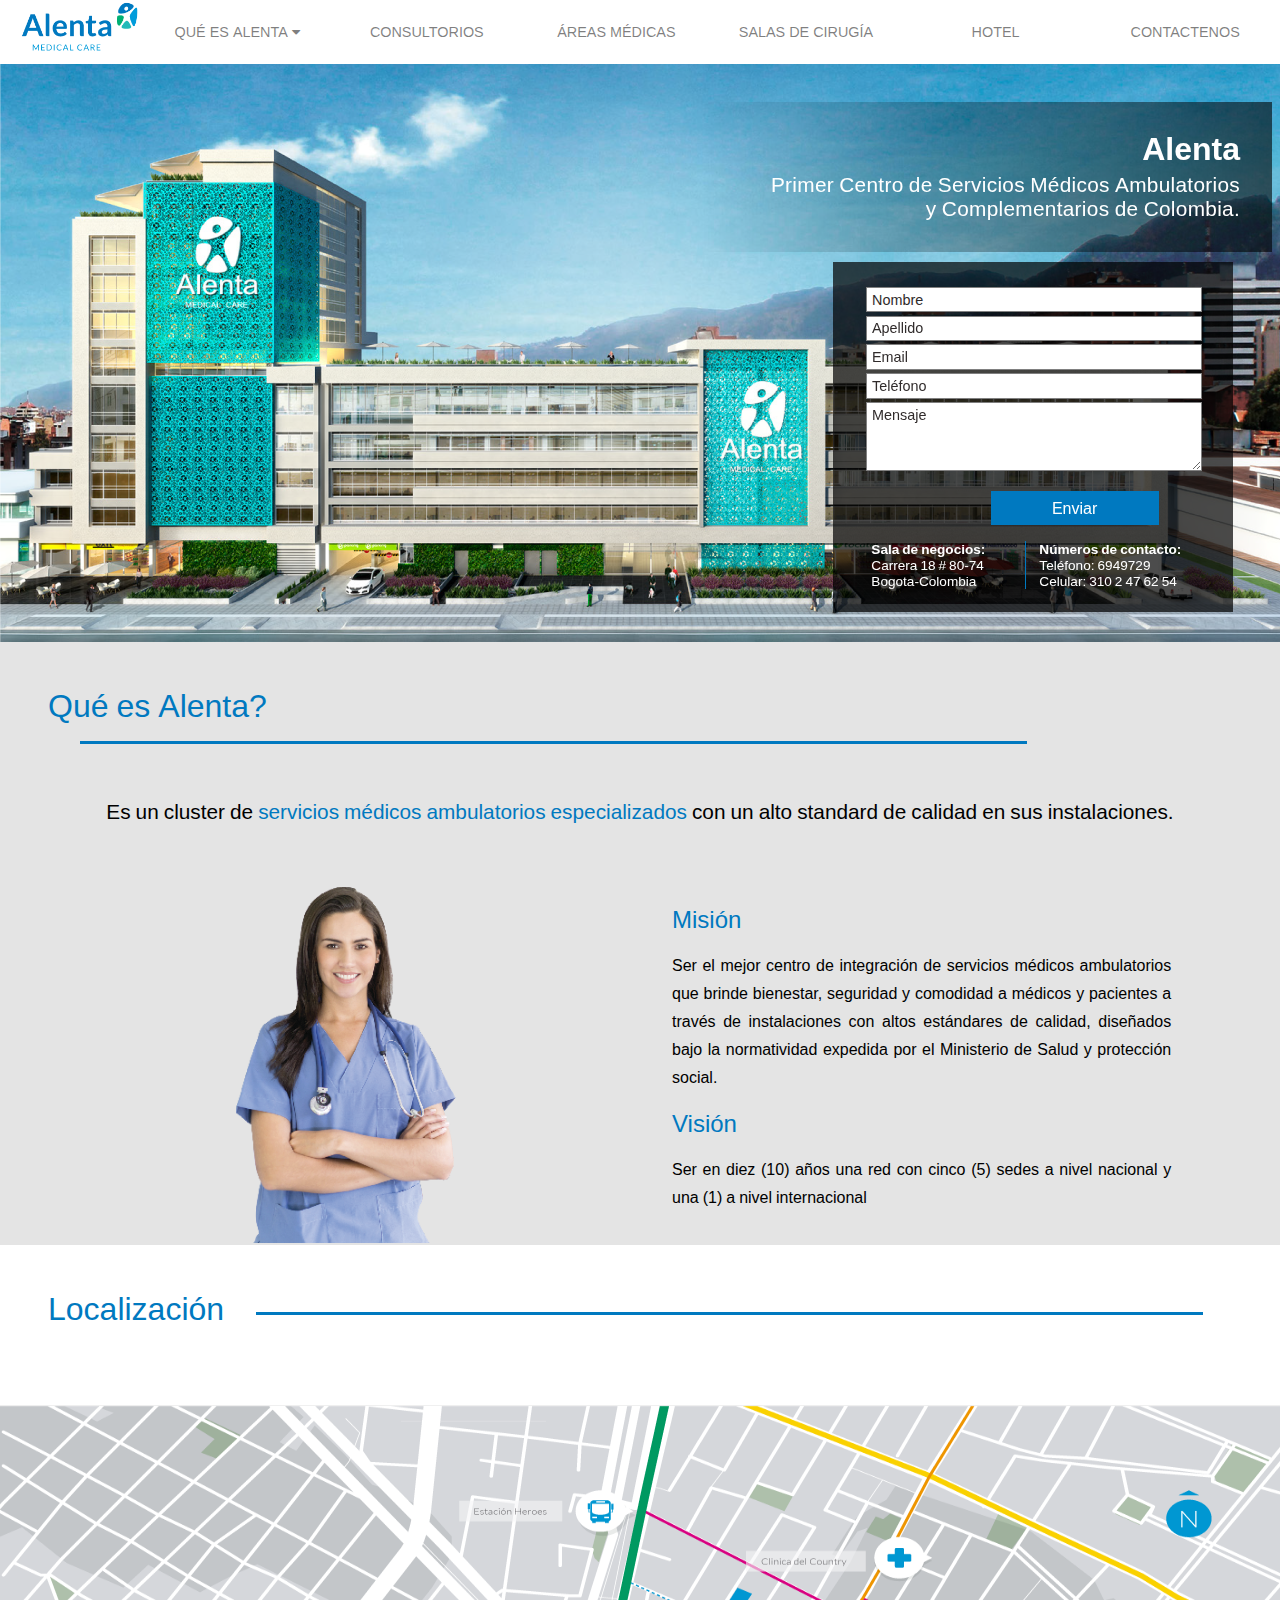
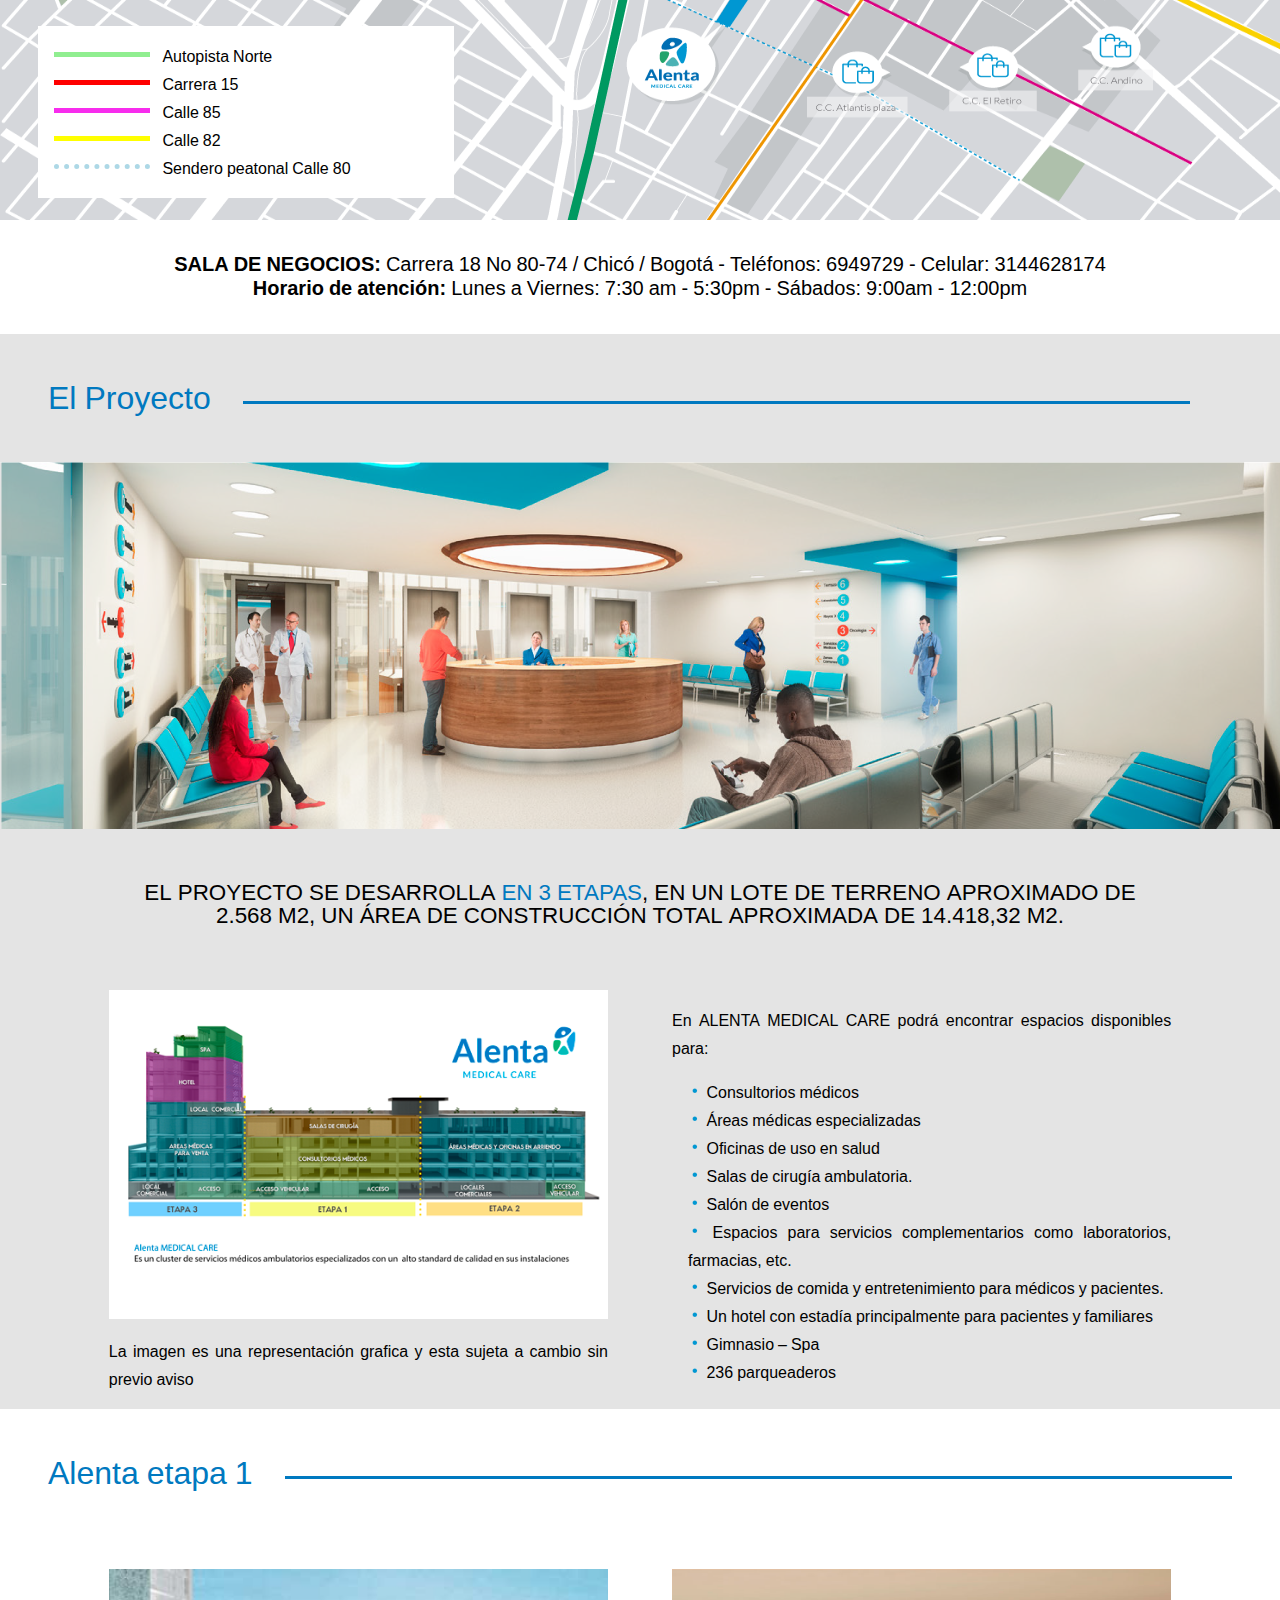
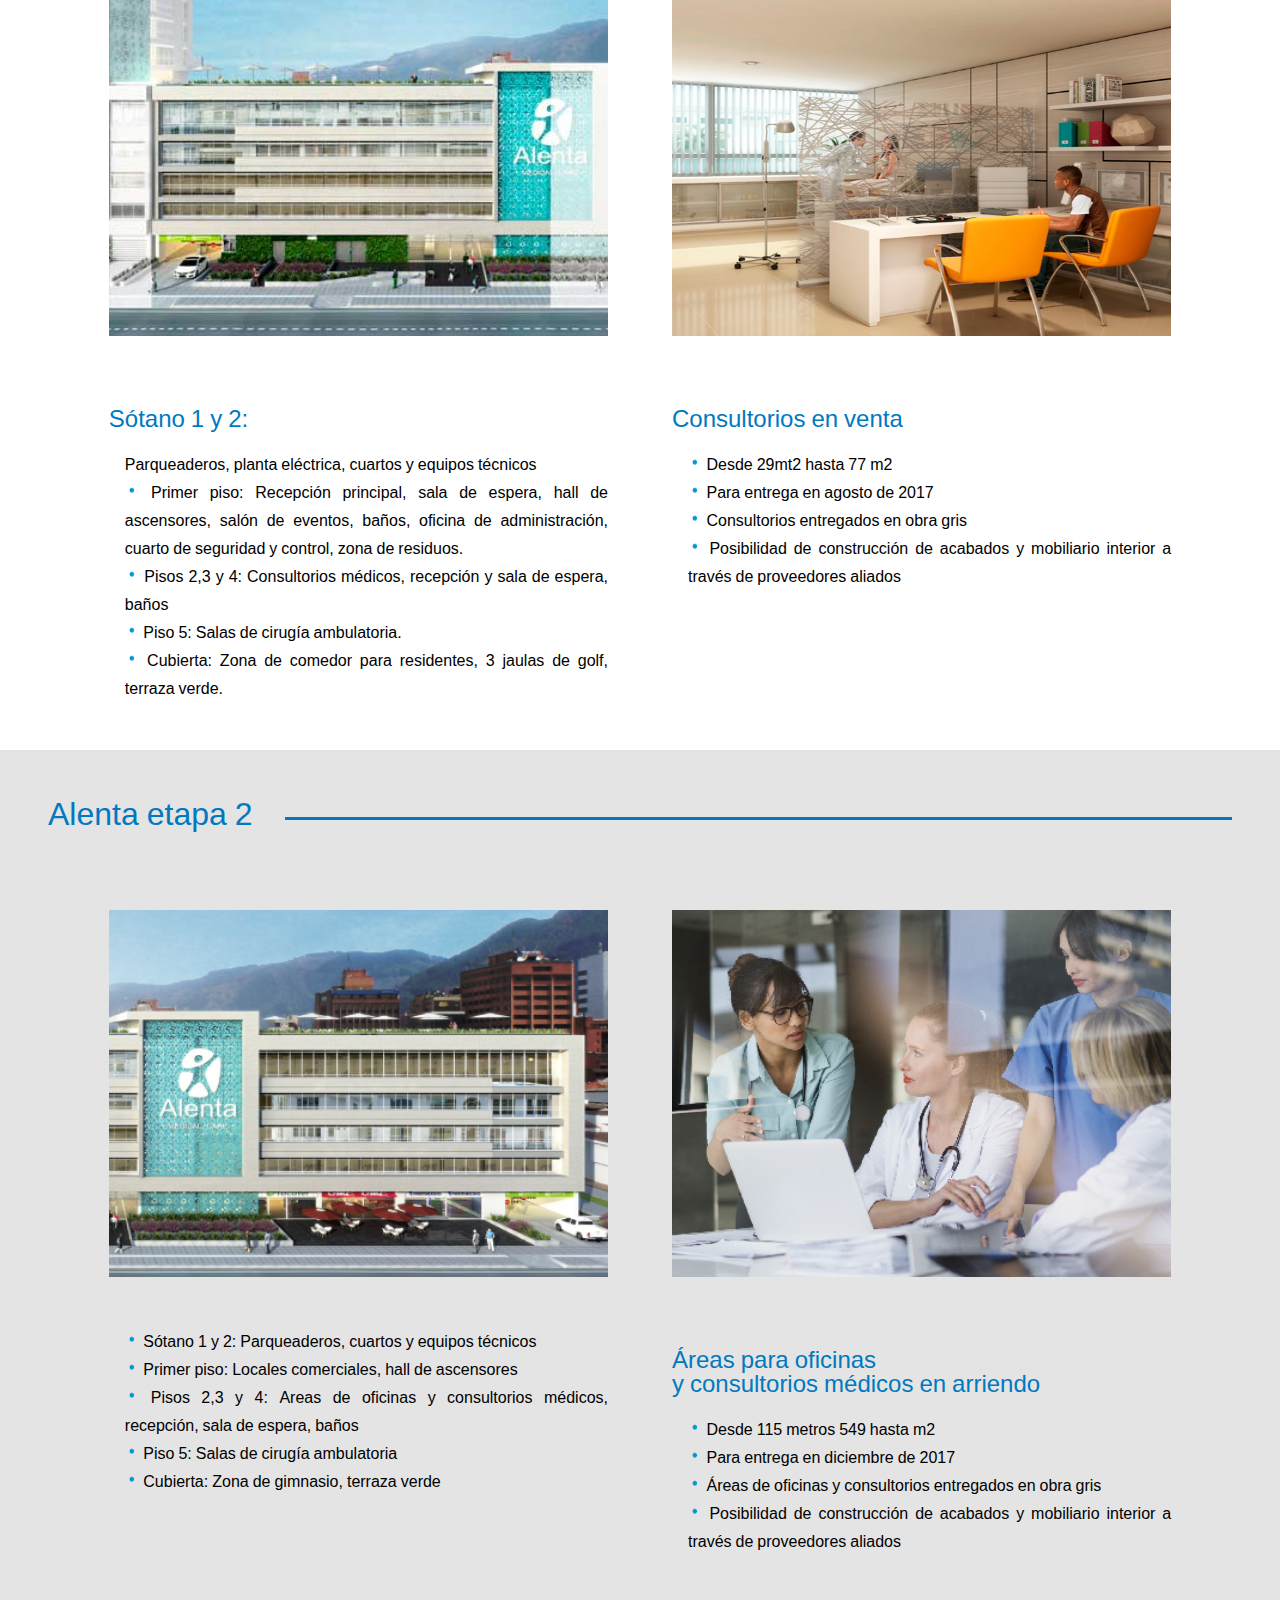
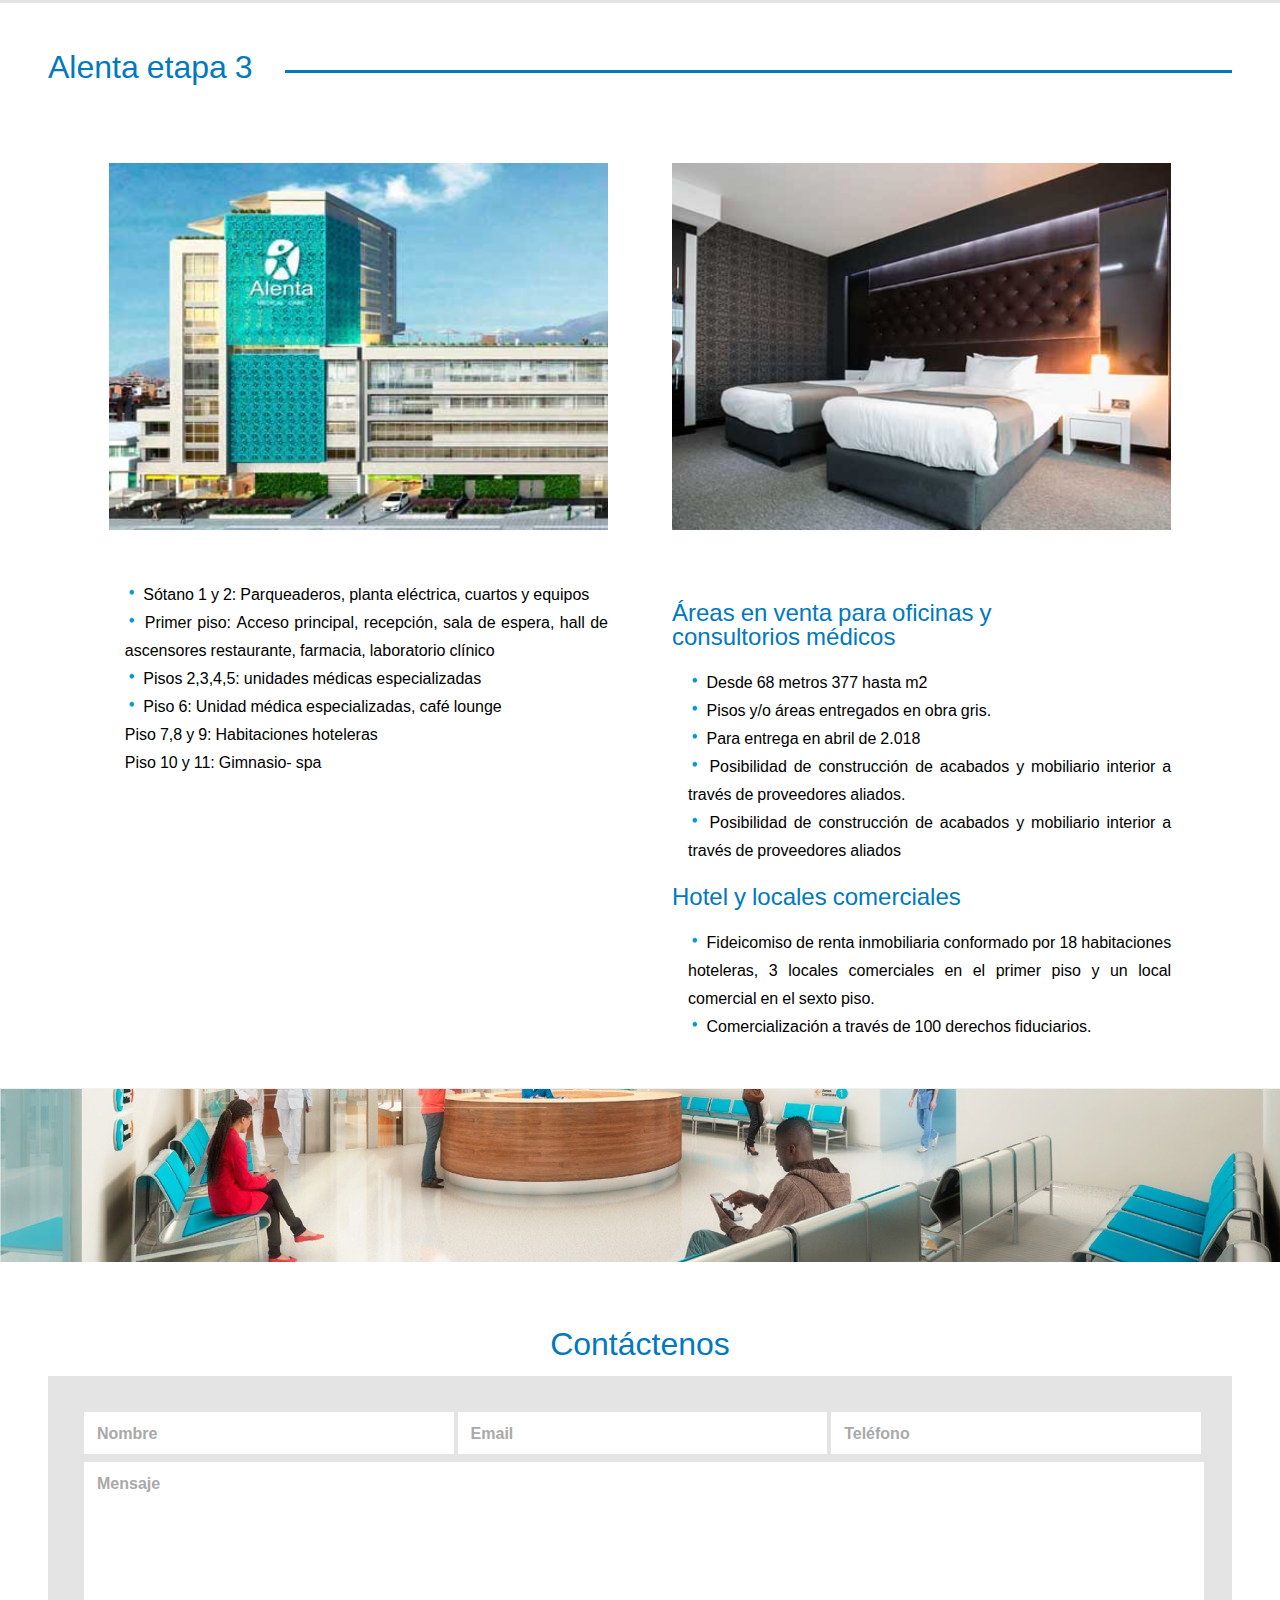
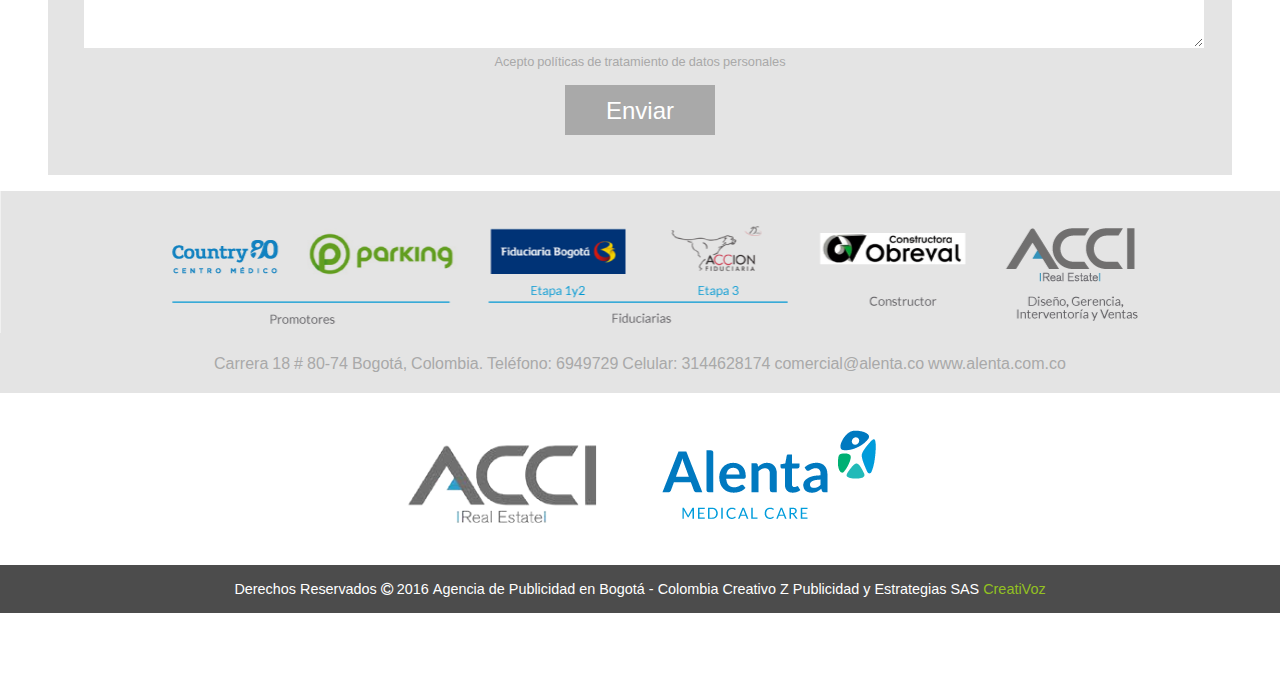
==== commit b8d81433: "Cambiada imagenes" ====
--- a/index.html
+++ b/index.html
@@ -1,4 +1,4 @@
-<!DOCTYPE html><html lang="en"><head><meta charset="UTF-8"><meta name="HandheldFriendly" content="True"><meta name="MobileOptimized" content="320"><meta name="viewport" content="width=device-width,initial-scale=1,user-scalable=no"><meta http-equiv="X-UA-Compatible" content="ie=edge"><link rel="profile" href="http://gmpg.org/xfn/11"><title>Alenta</title><meta name="description" content="Alenta primer centro médico ambulatorio de Colombia"><link rel="shortcut icon" href="images/favicon.png"><!-- bower:css --><!-- endbower --><!-- inject:css --><link rel="stylesheet" href="styles/style.min.css"><!-- endinject --><script src="scripts/vendors/selectivizr.js"></script><!--[if (gte IE 6)&(lte IE 8)]>
+<!DOCTYPE html><html lang="en"><head><meta charset="UTF-8"><meta name="HandheldFriendly" content="True"><meta name="MobileOptimized" content="320"><meta name="viewport" content="width=device-width,initial-scale=1,user-scalable=no"><meta http-equiv="X-UA-Compatible" content="ie=edge"><link rel="profile" href="http://gmpg.org/xfn/11"><title>Alenta</title><meta name="description" content="Alenta primer centro médico ambulatorio de Colombia"><link rel="shortcut icon" href="images/favicon.png"><!-- inject:css --><link rel="stylesheet" href="styles/style.min.css"><!-- endinject --><script src="scripts/vendors/selectivizr.js"></script><!--[if (gte IE 6)&(lte IE 8)]>
       <script type="text/javascript" src="scripts/vendros/selectivizr.js"></script>
       <noscript><link rel="stylesheet" href="[fallback css]" /></noscript>
     <![endif]--></head><body><!--[if lt  IE  8]>
@@ -11,4 +11,4 @@
             <img src="images/alenta-medical-care.png" alt="" class="header__image">
           </a> --></picture><div class="header__boton" id="header__boton"><button><span><i class="fa fa-bars fa-2x" aria-hidden="true"></i> </span><span><i class="fa fa-window-close-o fa-2x" aria-hidden="true"></i></span></button></div><nav class="header__nav" id="top__navbar"><ul id="navbar" class="header__nav--responsive first__level"><li class="item dropdown__firstlevel" id="dropdown__firstlevel"><a href="#alenta">Qué es Alenta <i class="fa fa-caret-down" aria-hidden="true"></i></a><ul class="dropdown second__level" id="dropdown__secondlevel"><li class="item"><a href="#alenta">¿Qué es Alenta?</a></li><li class="item"><a href="#localizacion">Localización</a></li><li class="item"><a href="#proyecto">El Proyecto</a></li></ul></li><li class="item" id="link-alenta"><a href="" class="gotoalenta">Qué es Alenta</a></li><li class="item"><a href="" class="gotoconsultorio">Consultorios</a></li><li class="item"><a href="" class="gotomedicas">Áreas Médicas</a></li><li class="item"><a href="" class="gotocirugias">Salas de Cirugía</a></li><li class="item"><a href="" class="gotohotel">Hotel</a></li><li class="item"><a href="" class="gotocontactanos">Contactenos</a></li></ul></nav></header><div class="loader"></div><!-- Slider --><section class="slider__container" id="slider"><div class="flexslider flexslider__principal" id="flexslider__principal"><ul class="slides"><li class="flexslider__item slide__alenta"><picture class="flexslider__picture"><img class="flexslider__image" src="images/slide1.jpg" height="600" alt="Slider Principal"><div class="flexslider__text text--right"><h3>Alenta</h3><p>Primer Centro de Servicios Médicos Ambulatorios<br>y Complementarios de Colombia.</p></div><div class="formulario formulario-slider"></div></picture></li><li class="flexslider__item slide__cirugia"><picture class="flexslider__picture"><img class="flexslider__image" src="images/slide2.jpg" height="600" alt="Slider Principal"><div class="flexslider__text text--right"><h3>Salas de Cirugía:</h3><p>Podrán acceder los médicos cirujanos<br>para sus procedimientos ambulatorios<br>a través de los convenios que se establezcan.</p></div><div class="formulario formulario-slider"></div></picture></li><li class="flexslider__item slide__area-medica"><picture class="flexslider__picture"><img class="flexslider__image" src="images/slide3.jpg" height="600" alt="Slider Principal"><div class="flexslider__text text--left"><h3>Áreas médicas y oficinas de servicios médicos</h3><p>Hasta 549 m2 por piso en la etapa 2<br>Hasta 377 m2 por piso en la etapa 3</p></div><div class="formulario formulario-slider"></div></picture></li><li class="flexslider__item slide__hotel"><picture class="flexslider__picture"><img class="flexslider__image" src="images/slide4.jpg" height="600" alt="Slider Principal"><div class="flexslider__text text--right"><h3>Hotel</h3><p><strong>Diseñado</strong>, especialmente para la estadía corta<br>de pacientes y familiares que viajan a sus tratamientos médicos.</p></div><div class="formulario formulario-slider"></div></picture></li><li class="flexslider__item slide__consultorio"><picture class="flexslider__picture"><img class="flexslider__image" src="images/slide5.jpg" height="600" alt="Slider Principal"><div class="flexslider__text text--left"><h3>Consultorios</h3><p>Primer centro médico ambulatorio de Colombia<br>Desde 29 m2 en adelante</p></div><div class="formulario formulario-slider"></div></picture></li></ul></div><footer class="footer__section"><div class="footer__container"><div class="footer__item"></div><div class="footer__item flexslider flexslider__mini"><ul class="slides"><li class="flexslider__mini__item slide__alenta"><picture class="flexslider__mini__picture"><img class="flexslider__mini__image" src="images/slide1.jpg" height="400" alt="Slider Principal"></picture></li><li class="flexslider__mini__item slide__cirugia"><picture class="flexslider__mini__picture"><img class="flexslider__mini__image" src="images/slide2.jpg" height="400" alt="Slider Principal"></picture></li><li class="flexslider__mini__item slide__area-medica"><picture class="flexslider__mini__picture"><img class="flexslider__mini__image" src="images/slide3.jpg" height="400" alt="Slider Principal"></picture></li><li class="flexslider__mini__item slide__hotel"><picture class="flexslider__mini__picture"><img class="flexslider__mini__image" src="images/slide4.jpg" height="400" alt="Slider Principal"></picture></li><li class="flexslider__mini__item slide__consultorio"><picture class="flexslider__mini__picture"><img class="flexslider__mini__image" src="images/slide5.jpg" height="400" alt="Slider Principal"></picture></li></ul></div><div class="footer__item footer__item__contact"><i class="fa fa-map-marker fa-3x" aria-hidden="true"></i><div class="footer__item__title"><h3>Sala de negocios:</h3><address><strong>Dirección:</strong> Carrera 18 # 80-74<br>Bogota-Colombia</address></div></div><div class="footer__item footer__item__contact"><i class="fa fa-mobile fa-3x" aria-hidden="true"></i><div class="footer__item__title"><h3>Números de contacto:</h3><address><strong>Teléfono:</strong> 6949729<br><strong>Celular:</strong> 310 2 47 62 54</address></div></div></div></footer></section><!-- Contenido --><section class="contenido" id="contenido"><!-- Sección Alenta --><article class="contenido__alenta seccion__alenta"><!-- Alenta ~> Alenta --><section class="contenido__seccion acerca"><div id="alenta" class="contenido__seccion"></div><h2 class="contenido__titulo">Qué es Alenta?</h2><div class="alenta-definicion"><p>Es un cluster de <span>servicios médicos ambulatorios especializados</span> con un alto standard de calidad en sus instalaciones.</p></div><div class="contenido__container"><div class="contenido__texto"><h3>Misión</h3><p>Ser el mejor centro de integración de servicios médicos ambulatorios que brinde bienestar, seguridad y comodidad a médicos y pacientes a través de instalaciones con altos estándares de calidad, diseñados bajo la normatividad expedida por el Ministerio de Salud y protección social.</p><h3>Visión</h3><p>Ser en diez (10) años una red con cinco (5) sedes a nivel nacional y una (1) a nivel internacional</p></div><div class="contenido__texto"><!--<img src="images/logo2.png" alt="" />--></div><div class="contenido__texto"><img src="images/que-es-alenta.png" alt=""></div></div><picture class="contenido__seccion__banner barra-alenta"><img src="images/barra1.png" alt=""></picture></section><!-- Alenta ~> Localización --><section class="contenido__seccion localizacion"><div id="localizacion" class="contenido__seccion"></div><h2 class="contenido__titulo">Localización</h2><div class="contenido__container"><div class="contenido__texto localizacion-mapa" id="localizacion-left"><img class="imagen-localizacion" src="images/localizacion.png" alt=""><div class="localizacion__items"><p class="localizacion__item">Autopista Norte</p><p class="localizacion__item">Carrera 15</p><p class="localizacion__item">Calle 85</p><p class="localizacion__item">Calle 82</p><p class="localizacion__item">Sendero peatonal Calle 80</p></div><div class="localizacion_direccion"><address class="localizacion_direccion-item oficina"><strong>Sala de negocios:</strong> Carrera 18 No 80-74 / Chicó / Bogotá - Teléfonos: 6949729 - Celular: 3144628174</address><p class="localizacion_direccion-item horario"><strong>Horario de atención:</strong> Lunes a Viernes: 7:30 am - 5:30pm - Sábados: 9:00am - 12:00pm</p></div></div></div><picture class="contenido__seccion__banner barra-localizacion"><img src="images/barra2.png" alt=""></picture></section><!-- Alenta ~> Proyecto --><section class="contenido__seccion localizacion proyecto"><div id="proyecto" class="contenido__seccion"></div><h2 class="contenido__titulo">El Proyecto</h2><header class="proyecto-header"><img src="images/banner-proyecto.jpeg" alt="El Proyecto"> <img src="images/etapas.jpeg" alt="Etapas"><p>El proyecto se desarrolla <span>en 3 etapas</span>, en un lote de terreno aproximado de 2.568 m2, un área de construcción total aproximada de 14.418,32 m2.</p></header><div class="contenido__container"><div class="contenido__texto"><p>En ALENTA MEDICAL CARE podrá encontrar espacios disponibles para:</p><ul><li><img src="images/logo2.png" alt=""> <span>Consultorios médicos</span></li><li><img src="images/logo2.png" alt=""> <span>Áreas médicas especializadas</span></li><li><img src="images/logo2.png" alt=""> <span>Oficinas de uso en salud</span></li><li><img src="images/logo2.png" alt=""> <span>Salas de cirugía ambulatoria.</span></li><li><img src="images/logo2.png" alt=""> <span>Salón de eventos</span></li><li><img src="images/logo2.png" alt=""> <span>Espacios para servicios complementarios como laboratorios, farmacias, etc.</span></li><li><img src="images/logo2.png" alt=""> <span>Servicios de comida y entretenimiento para médicos y pacientes.</span></li><li><img src="images/logo2.png" alt=""> <span>Un hotel con estadía principalmente para pacientes y familiares</span></li><li><img src="images/logo2.png" alt=""> <span>Gimnasio – Spa</span></li><li><img src="images/logo2.png" alt=""> <span>236 parqueaderos</span></li></ul></div><div class="contenido__texto"><img class="hide" src="images/logo2.png" alt=""></div><div class="contenido__texto" id="proyecto-left"><img src="images/proyecto.png" alt=""><p>La imagen es una representación grafica y esta sujeta a cambio sin previo aviso</p></div></div><picture class="contenido__seccion__banner barra-proyectos"><img src="images/barra3.png" alt=""></picture></section><!-- Alenta ~> Etapa 1 --><section class="contenido__seccion localizacion etapa1"><div id="etapa1" class="contenido__seccion"></div><h2 class="contenido__titulo">Alenta <span>etapa 1</span></h2><div class="contenido__container"><div class="contenido__texto"><img src="images/etapa1-2.png" alt="" class="etapa1"><h3>Consultorios en venta</h3><ul><li><img src="images/logo2.png" alt=""> <span>Desde 29mt2 hasta 77 m2</span></li><li><img src="images/logo2.png" alt=""> <span>Para entrega en agosto de 2017</span></li><li><img src="images/logo2.png" alt=""> <span>Consultorios entregados en obra gris</span></li><li><img src="images/logo2.png" alt=""> <span>Posibilidad de construcción de acabados y mobiliario interior a través de proveedores aliados</span></li></ul></div><div class="contenido__texto"><img class="hide" src="images/logo2.png" alt=""></div><div class="contenido__texto" id="etapa1-left"><img src="images/etapa1.jpg" alt="" class="etapa1"><h3>Sótano 1 y 2:</h3><ul><li>Parqueaderos, planta eléctrica, cuartos y equipos técnicos</li><li><img src="images/logo2.png" alt=""> <span>Primer piso: Recepción principal, sala de espera, hall de ascensores, salón de eventos, baños, oficina de administración, cuarto de seguridad y control, zona de residuos.</span></li><li><img src="images/logo2.png" alt=""> <span>Pisos 2,3 y 4: Consultorios médicos, recepción y sala de espera, baños</span></li><li><img src="images/logo2.png" alt=""> <span>Piso 5: Salas de cirugía ambulatoria.</span></li><li><img src="images/logo2.png" alt=""> <span>Cubierta: Zona de comedor para residentes, 3 jaulas de golf, terraza verde.</span></li></ul></div></div></section><!-- Alenta ~> Etapa 2 --><section class="contenido__seccion localizacion etapa2"><div id="etapa2" class="contenido__seccion"></div><h2 class="contenido__titulo">Alenta <span>etapa 2</span></h2><div class="contenido__container"><div class="contenido__texto"><img src="images/etapa2-2.png" alt="" class="etapa1"><h3>Áreas para oficinas<br>y consultorios médicos en arriendo</h3><ul><li><img src="images/logo2.png" alt=""> <span>Desde 115 metros 549 hasta m2</span></li><li><img src="images/logo2.png" alt=""> <span>Para entrega en diciembre de 2017</span></li><li><img src="images/logo2.png" alt=""> <span>Áreas de oficinas y consultorios entregados en obra gris</span></li><li><img src="images/logo2.png" alt=""> <span>Posibilidad de construcción de acabados y mobiliario interior a través de proveedores aliados</span></li></ul></div><div class="contenido__texto"><img class="hide" src="images/logo2.png" alt=""></div><div class="contenido__texto" id="etapa2-left"><img src="images/etapa2.jpg" alt="" class="etapa1"><ul><li><img src="images/logo2.png" alt=""> <span>Sótano 1 y 2: Parqueaderos, cuartos y equipos técnicos</span></li><li><img src="images/logo2.png" alt=""> <span>Primer piso: Locales comerciales, hall de ascensores</span></li><li><img src="images/logo2.png" alt=""> <span>Pisos 2,3 y 4: Areas de oficinas y consultorios médicos, recepción, sala de espera, baños</span></li><li><img src="images/logo2.png" alt=""> <span>Piso 5: Salas de cirugía ambulatoria</span></li><li><img src="images/logo2.png" alt=""> <span>Cubierta: Zona de gimnasio, terraza verde</span></li></ul></div></div></section><!-- Alenta ~> Etapa 3 --><section class="contenido__seccion localizacion etapa3"><div id="etapa3" class="contenido__seccion"></div><h2 class="contenido__titulo">Alenta <span>etapa 3</span></h2><div class="contenido__container"><div class="contenido__texto"><img src="images/etapa3-2.png" alt="" class="etapa1"><h3>Áreas en venta para oficinas y<br>consultorios médicos</h3><ul><li><img src="images/logo2.png" alt=""> <span>Desde 68 metros 377 hasta m2</span></li><li><img src="images/logo2.png" alt=""> <span>Pisos y/o áreas entregados en obra gris.</span></li><li><img src="images/logo2.png" alt=""> <span>Para entrega en abril de 2.018</span></li><li><img src="images/logo2.png" alt=""> <span>Posibilidad de construcción de acabados y mobiliario interior a través de proveedores aliados.</span></li><li><img src="images/logo2.png" alt=""> <span>Posibilidad de construcción de acabados y mobiliario interior a través de proveedores aliados</span></li></ul><h3>Hotel y locales comerciales</h3><ul><li><img src="images/logo2.png" alt=""> <span>Fideicomiso de renta inmobiliaria conformado por 18 habitaciones hoteleras, 3 locales comerciales en el primer piso y un local comercial en el sexto piso.</span></li><li><img src="images/logo2.png" alt=""> <span>Comercialización a través de 100 derechos fiduciarios.</span></li></ul></div><div class="contenido__texto"><img class="hide" src="images/logo2.png" alt=""></div><div class="contenido__texto" id="etapa3-left"><img src="images/etapa3.jpg" alt="" class="etapa1"><ul><li><img src="images/logo2.png" alt=""> <span>Sótano 1 y 2: Parqueaderos, planta eléctrica, cuartos y equipos</span></li><li><img src="images/logo2.png" alt=""> <span>Primer piso: Acceso principal, recepción, sala de espera, hall de ascensores restaurante, farmacia, laboratorio clínico</span></li><li><img src="images/logo2.png" alt=""> <span>Pisos 2,3,4,5: unidades médicas especializadas</span></li><li><img src="images/logo2.png" alt=""> <span>Piso 6: Unidad médica especializadas, café lounge<br>Piso 7,8 y 9: Habitaciones hoteleras<br>Piso 10 y 11: Gimnasio- spa</span></li></ul></div></div></section><!-- Alenta ~> Contactenos --><section class="contenido__seccion localizacion contactenos"><div id="contactenos" class="contenido__seccion"></div><picture class="contacto-banner"><img src="images/banner-contacto.jpeg" alt=""></picture><h2 class="contenido__titulo">Contáctenos</h2><div class="contenido__container"><div class="contenido__texto contenido__texto-formulario"><div class="formulario" id="formulario_alenta"></div></div></div><img class="promotores-banner" src="images/patrocinadores.png" alt=""><!-- Alenta ~> Dirección --><address class="alenta-address">Carrera 18 # 80-74 Bogotá, Colombia. Teléfono: 6949729 Celular: 3144628174 comercial@alenta.co www.alenta.com.co</address></section><!-- Alenta ~> Footer --><footer class="footer footer__alenta"><picture class=""><img src="images/logo.png" alt=""></picture><picture class=""><img src="images/alenta-medical-care.png" alt=""></picture></footer><!-- Menu Flotante --><nav class="menu-flotante"><ul class="menu-flotante-contenedor" id="menu-flotante-contenedor"><li class="menu-flotante-item"><a href="#etapa1"><span>1 Etapa</span></a></li><li class="menu-flotante-item"><a href="#etapa2"><span>2 Etapa</span></a></li><li class="menu-flotante-item"><a href="#etapa3"><span>3 Etapa</span></a></li></ul></nav></article><!-- Sección Consultorios --><article class="contenido__alenta seccion__consultorios"><div id="consultorios" class="contenido__seccion"></div><section class="contenido__seccion acerca localizacion consultorios"><div class="contenido__container"><div class="contenido__texto"><h3>ALENTA, primer centro médico<br>ambulatorio de Colombia</h3><ul><li><img src="images/logo2.png" alt=""> <span>Desde 29mt2 hasta 77 m2</span></li><li><img src="images/logo2.png" alt=""> <span>Para entrega en agosto de 2017</span></li><li><img src="images/logo2.png" alt=""> <span>Consultorios entregados en obra gris</span></li><li><img src="images/logo2.png" alt=""> <span>Posibilidad de construcción de acabados y mobiliario interior a través de proveedores aliados</span></li></ul></div><div class="contenido__texto"><img src="images/logo2.png" alt=""></div><div class="contenido__texto"><img src="images/consultorio.jpg" alt="Consultorio Img"></div></div></section></article><!-- Sección Áreas Médicas --><article class="contenido__alenta seccion__areas"><div id="areas" class="contenido__seccion"></div><section class="contenido__seccion acerca localizacion consultorios areas-medicas"><div class="contenido__container"><div class="contenido__texto"><h3>AREAS MEDICAS Y OFICINAS EN VENTA Y ARRIENDO</h3><ul><li><img src="images/logo2.png" alt=""> <span>Pisos desde En venta desde 377 m2 hasta 549 hasta m2</span></li><li><img src="images/logo2.png" alt=""> <span>Para entrega en diciembre de 2017</span></li><li><img src="images/logo2.png" alt=""> <span>Áreas de oficinas y consultorios entregados en obra gris<br>Posibilidad de construcción de acabados y mobiliario interior a través de proveedores aliados</span></li></ul></div><div class="contenido__texto"><img src="images/logo2.png" alt=""></div><div class="contenido__texto"><img src="images/etapa2-2.png" alt="Areas Medicas Img"></div></div></section></article><!-- Sección Cirugía --><article class="contenido__alenta seccion__cirugia"><div id="cirugias" class="contenido__seccion"></div><section class="contenido__seccion acerca localizacion consultorios cirugia"><div class="contenido__container"><div class="contenido__texto"><h3>SALAS DE CIRUGIA AMBULATORIA</h3><ul><li><img src="images/logo2.png" alt=""> <span>4 quirófanos dotados con última tecnología</span></li><li><img src="images/logo2.png" alt=""> <span>Destinados para cirugía ambulatoria</span></li><li><img src="images/logo2.png" alt=""> <span>Comercialización a través de 100 derechos fiduciarios</span></li></ul></div><div class="contenido__texto"><img src="images/logo2.png" alt=""></div><div class="contenido__texto"><img src="images/sala-cirugia.png" alt="Areas Medicas Img"></div></div></section></article><!-- Sección Hotel --><article class="contenido__alenta seccion__hotel"><div id="hotel" class="contenido__seccion"></div><section class="contenido__seccion acerca localizacion consultorios areas-medicas"><div class="contenido__container"><div class="contenido__texto"><h3>HOTEL Y LOCALES COMERCIALES</h3><ul><li><img src="images/logo2.png" alt=""> <span>Fideicomiso de renta inmobiliaria conformado por 18 habitaciones hoteleras,</span></li><li><img src="images/logo2.png" alt=""> <span>3 locales comerciales en el primer piso y un local comercial en el sexto piso.</span></li><li><img src="images/logo2.png" alt=""> <span>Comercialización a través de 100 derechos fiduciarios</span></li></ul></div><div class="contenido__texto"><img src="images/logo2.png" alt=""></div><div class="contenido__texto"><img src="images/hotel.png" alt="Hotel Img"></div></div></section></article><!-- Boton de regresar --> <button class="boton__up" id="boton__up"><a href="" id="button-alenta" class="gototop"><i class="fa fa-caret-up fa-3x"></i></a></button></section><!-- Sección Contacto --><article class="contenido__seccion localizacion contactenos contacto seccion__contacto" id="contacto"><div class="contenido__container"><picture class="contacto-banner"><img src="images/banner-contacto.jpeg" alt=""></picture><h2 class="contenido__titulo">Contáctenos</h2><div class="contenido__texto contenido__texto-formulario"><div class="formulario" id="formulario_contacto"></div></div></div><img class="promotores-banner" src="images/patrocinadores.png" alt=""></article><!-- Créditos --><footer class="footer__creditos" id="footer"><p>Derechos Reservados <i class="fa fa-copyright" aria-hidden="true"></i> 2016 Agencia de Publicidad en Bogotá - Colombia Creativo Z Publicidad y Estrategias SAS <a href="http://creativoz.co/">CreatiVoz</a></p></footer><div id="dialog" title="Alenta" class="formulario__dialog"><p>Tu mensaje ha sido enviado, a la brevedad posible uno de nuestros agentes se estará comunicando con usted</p></div><div class="error"></div><script src="scripts/vendors/modernizr.js"></script><script>(function (w,i,d,g,e,t,s) {w[d] = w[d]||[];t= i.createElement(g);
         t.async=1;t.src=e;s=i.getElementsByTagName(g)[0];s.parentNode.insertBefore(t, s);
-      })(window, document, '_gscq','script','//widgets.getsitecontrol.com/64110/script.js');</script><!-- bower:js --><!-- endbower --><!-- inject:js --><script src="scripts/main.min.js"></script><!-- endinject --></body></html>+      })(window, document, '_gscq','script','//widgets.getsitecontrol.com/64110/script.js');</script><!-- inject:js --><script src="scripts/main.min.js"></script><!-- endinject --></body></html>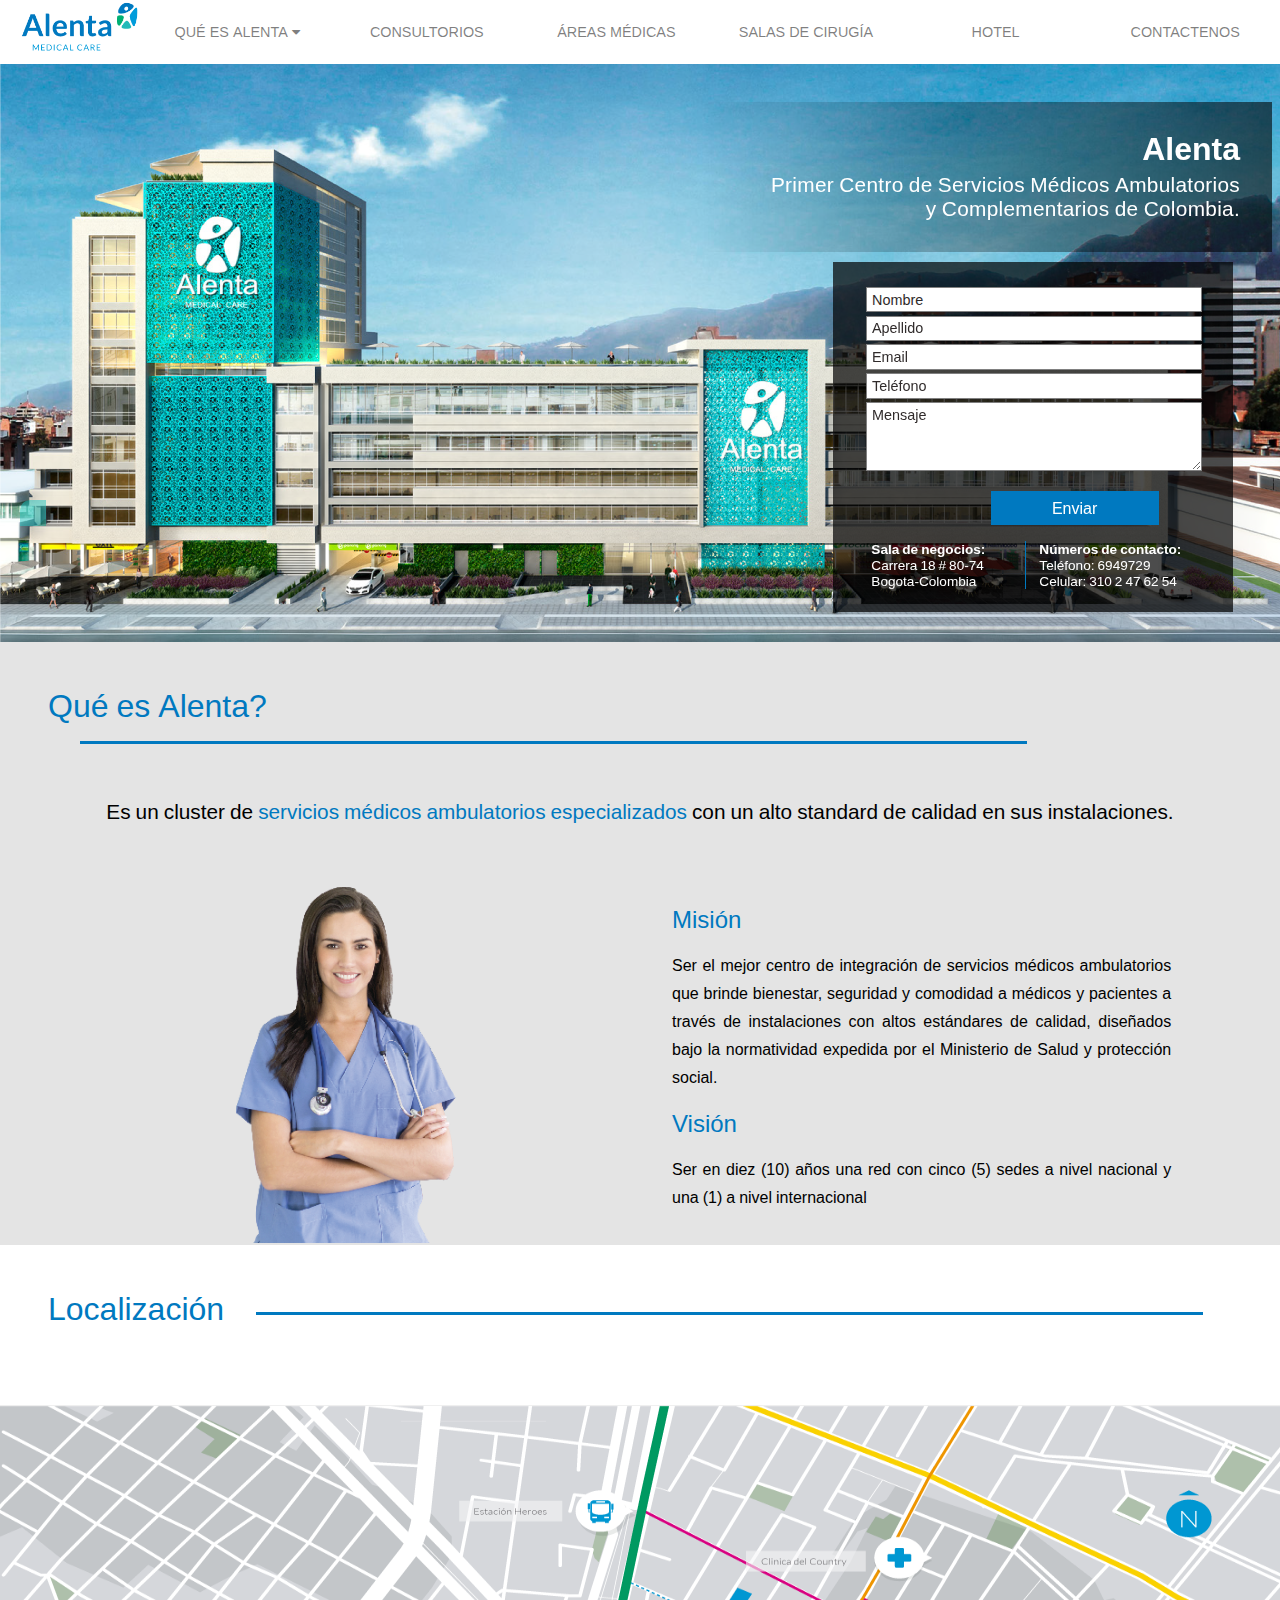
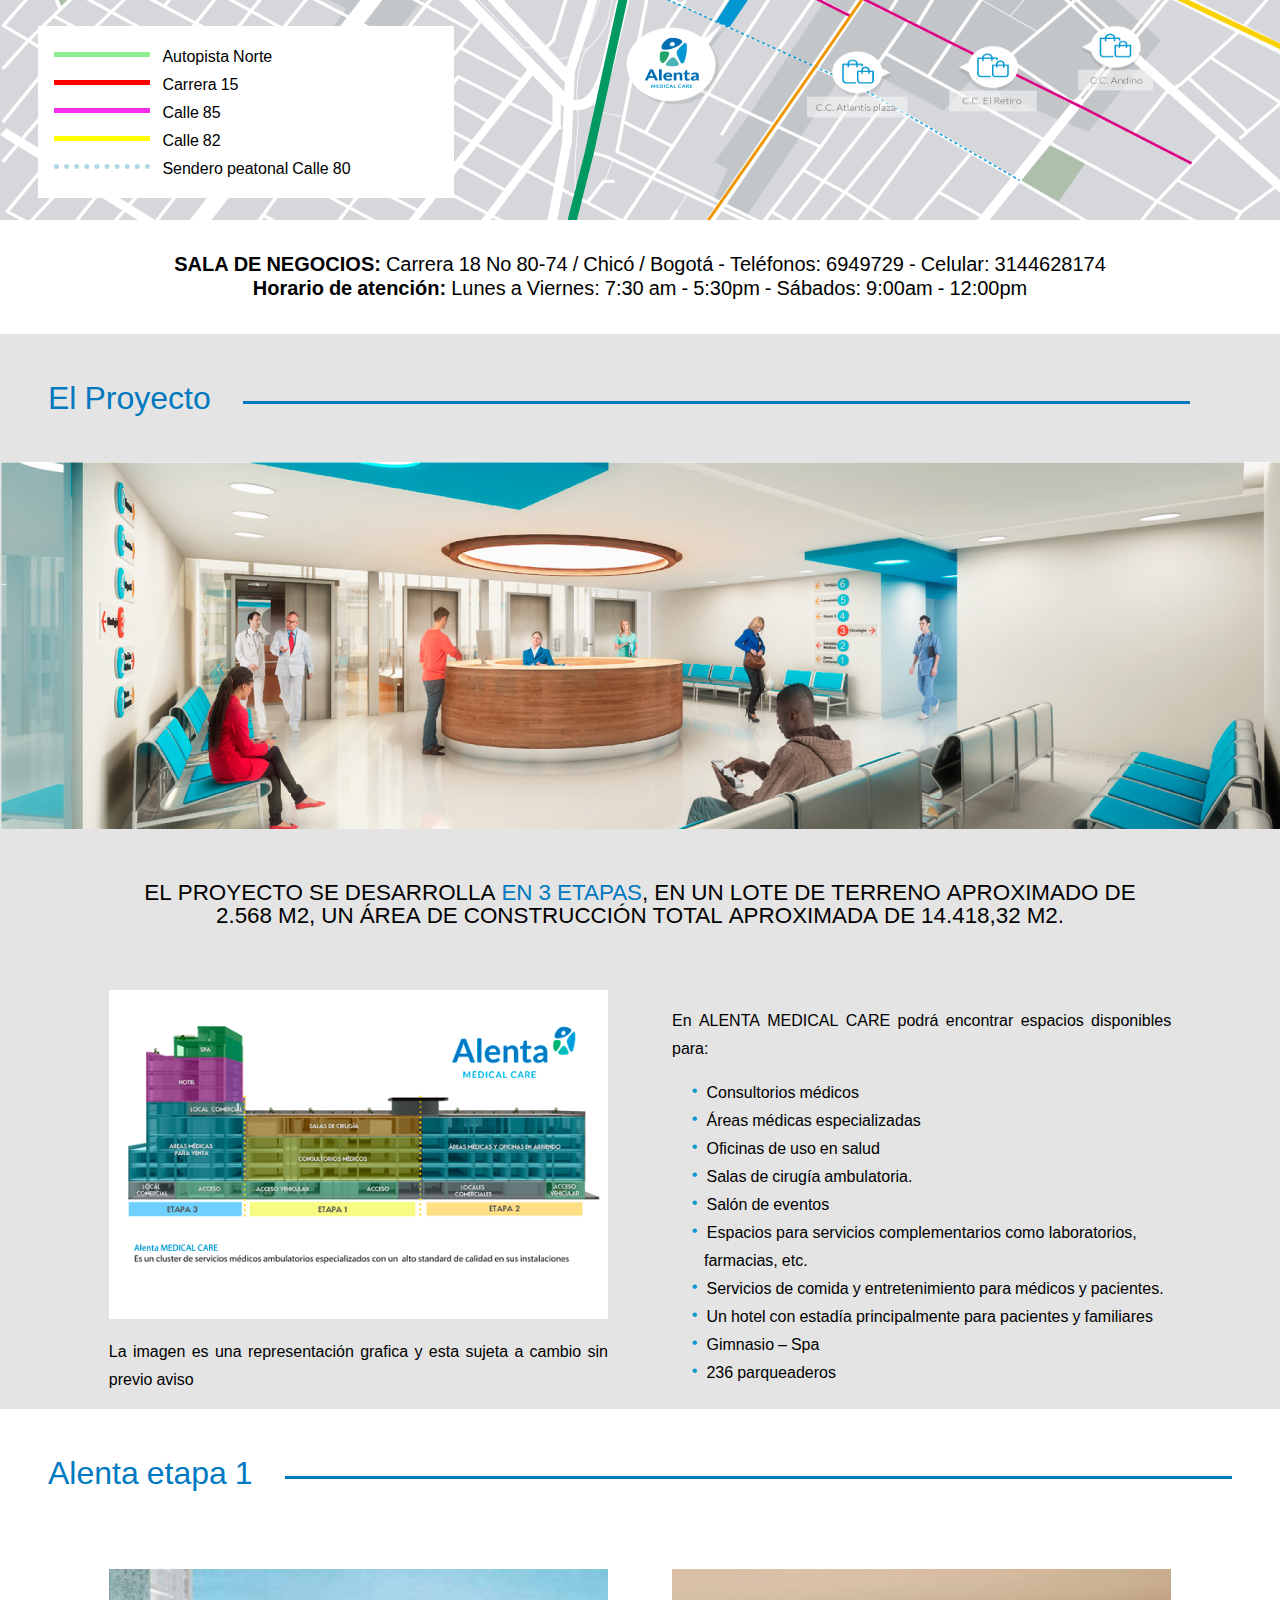
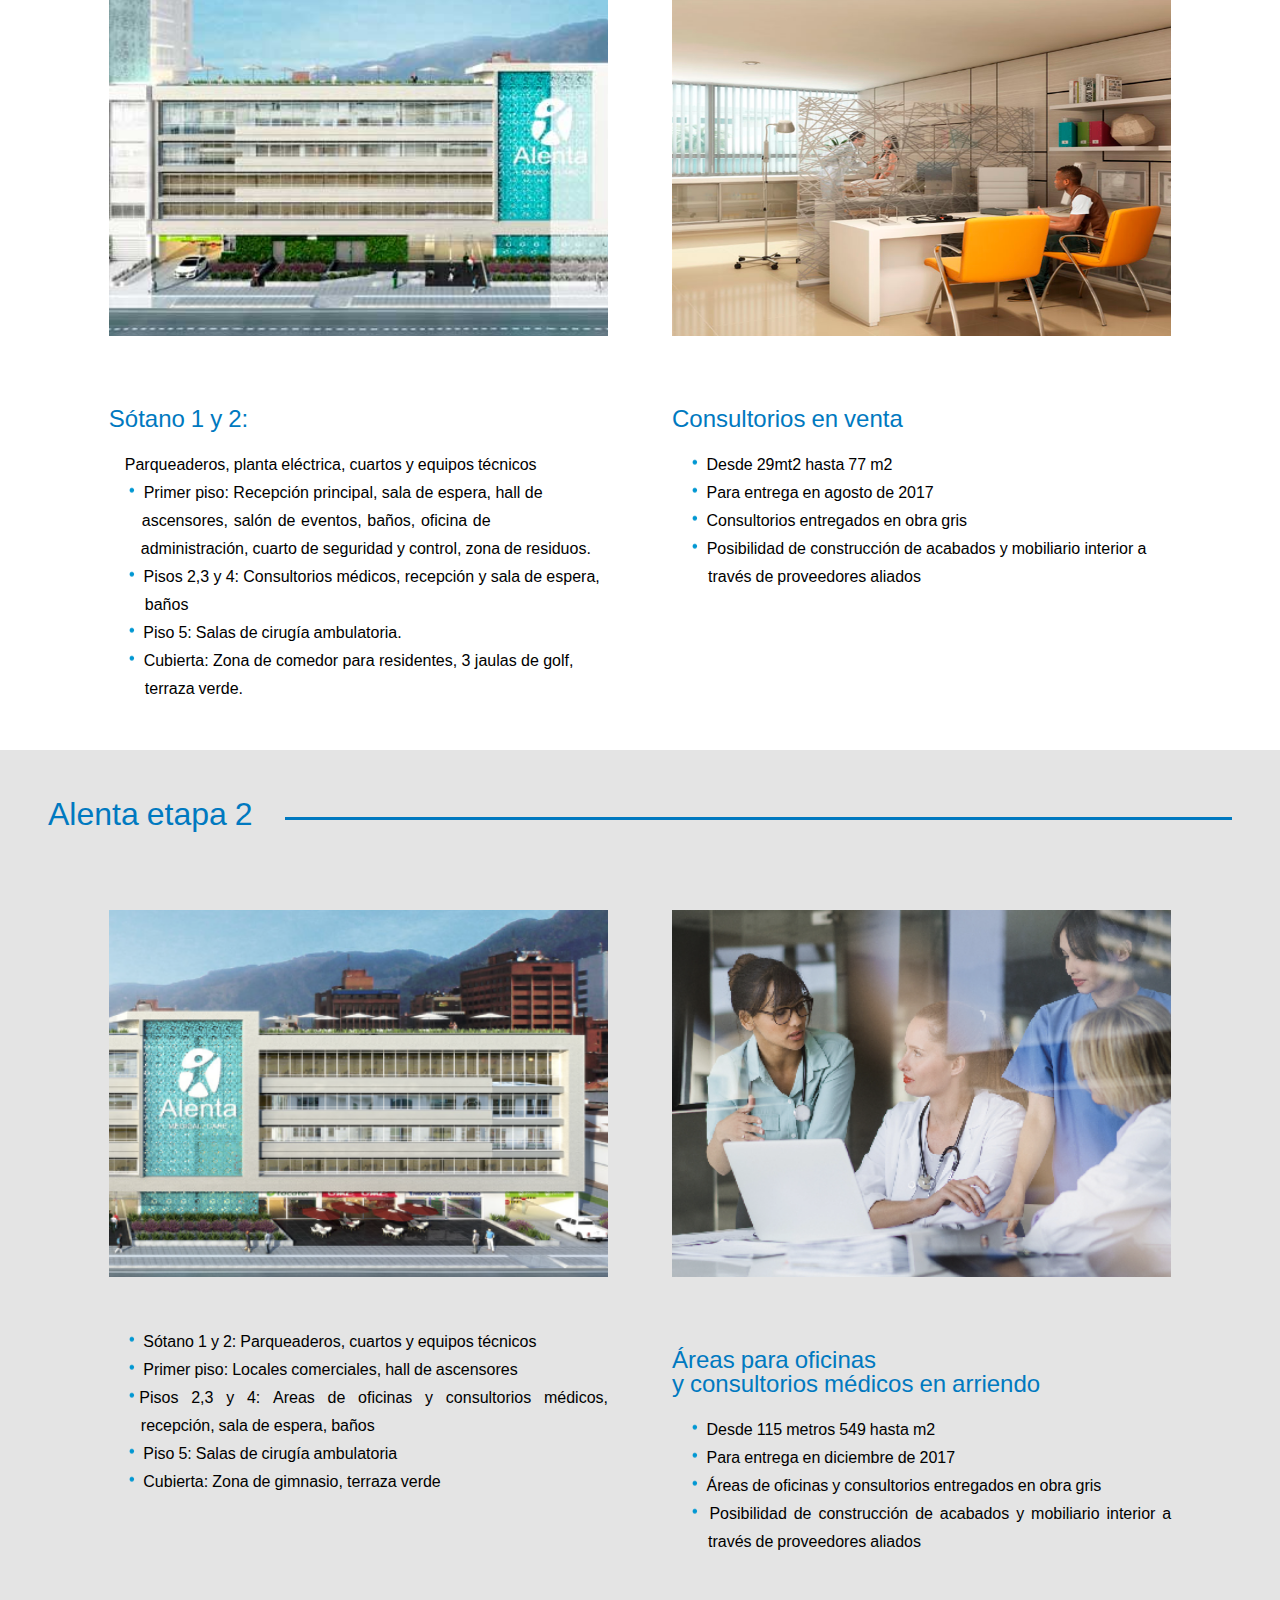
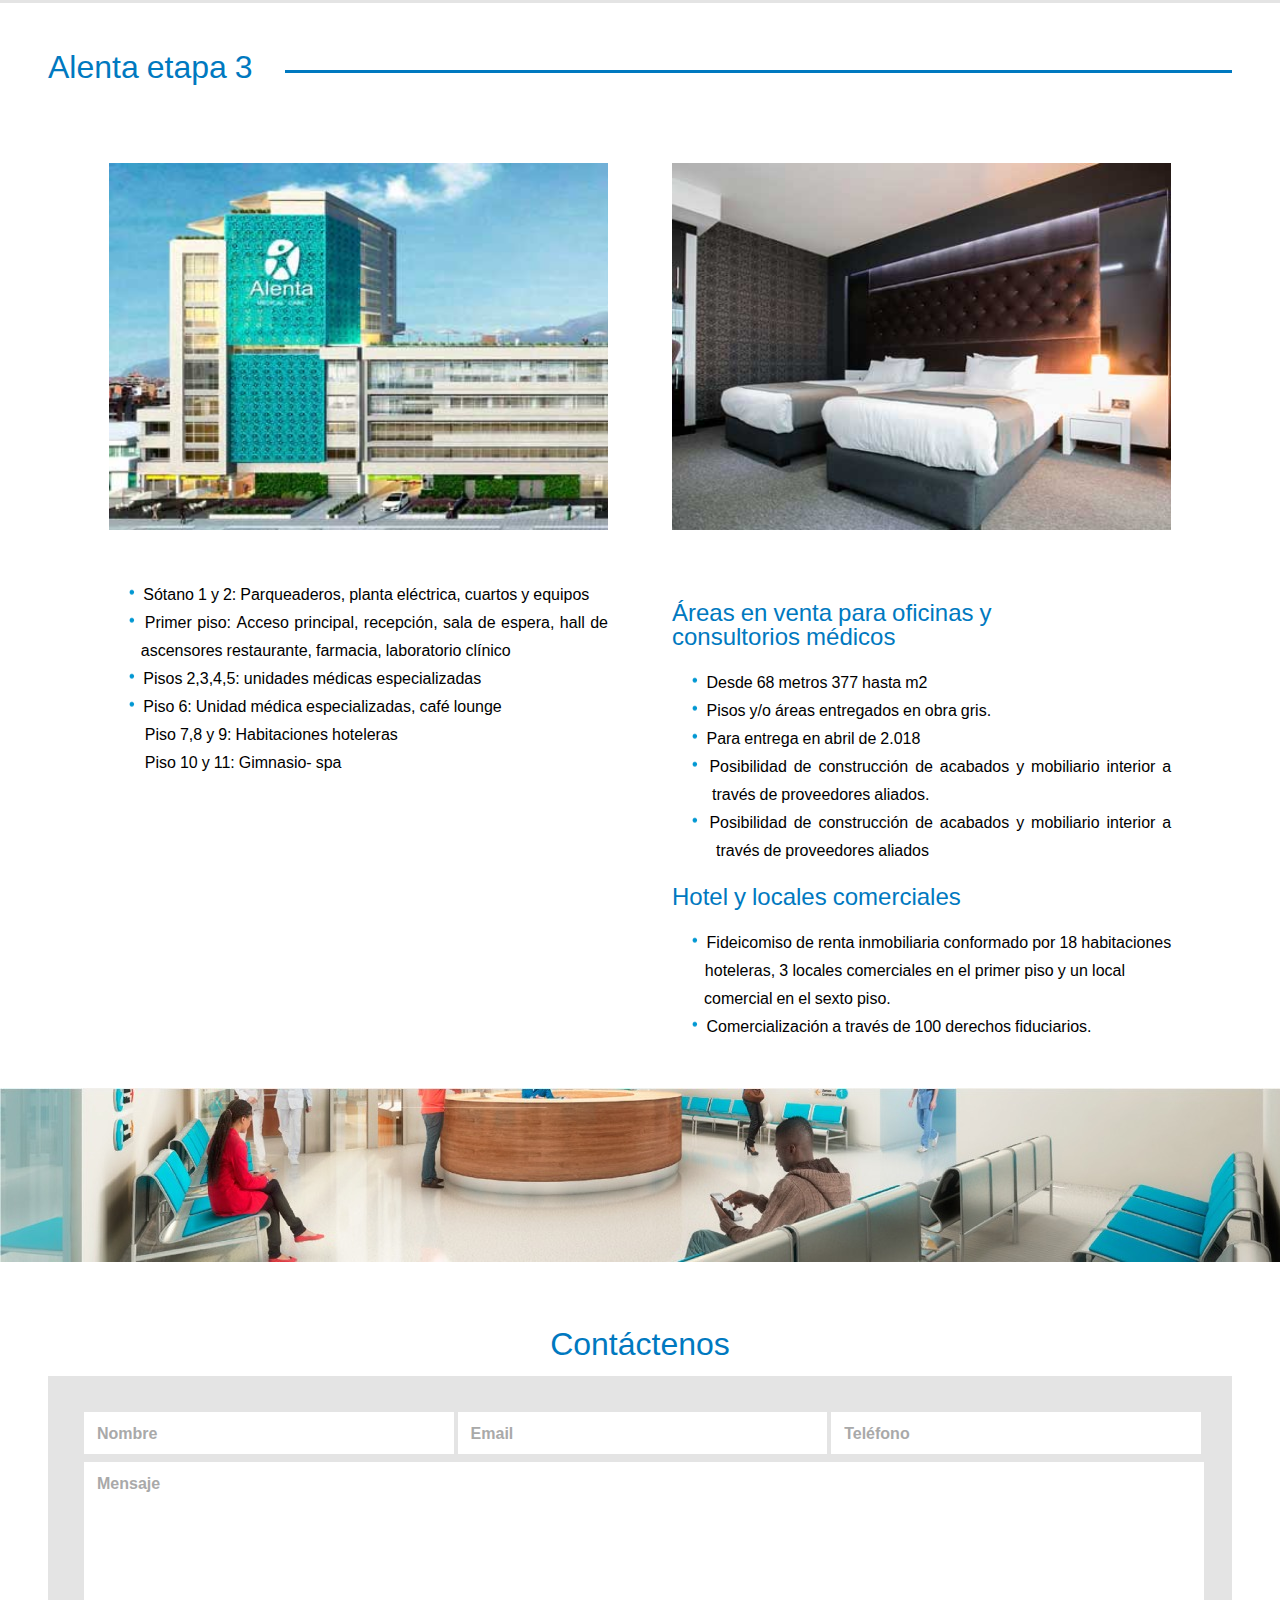
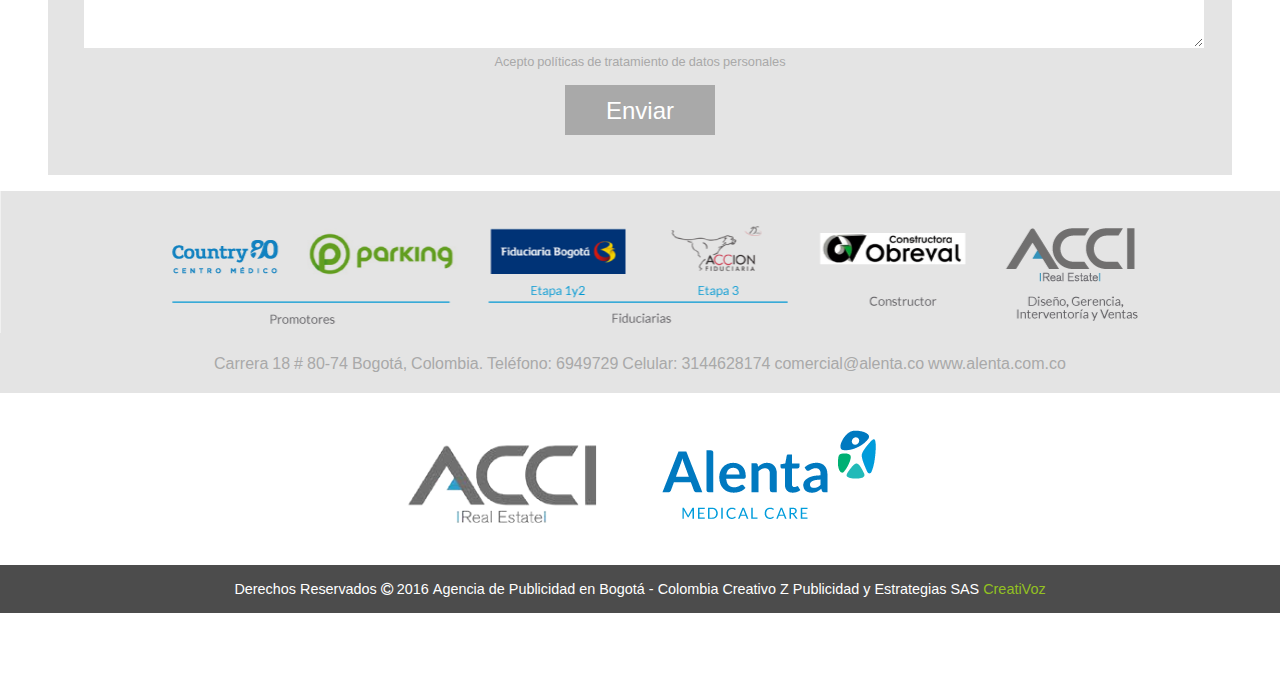
==== commit 9e911ac6: "Actualizando" ====
--- a/index.html
+++ b/index.html
@@ -1,4 +1,4 @@
-<!DOCTYPE html><html lang="en"><head><meta charset="UTF-8"><meta name="HandheldFriendly" content="True"><meta name="MobileOptimized" content="320"><meta name="viewport" content="width=device-width,initial-scale=1,user-scalable=no"><meta http-equiv="X-UA-Compatible" content="ie=edge"><link rel="profile" href="http://gmpg.org/xfn/11"><title>Alenta</title><meta name="description" content="Alenta primer centro médico ambulatorio de Colombia"><link rel="shortcut icon" href="images/favicon.png"><!-- inject:css --><link rel="stylesheet" href="styles/style.min.css"><!-- endinject --><script src="scripts/vendors/selectivizr.js"></script><!--[if (gte IE 6)&(lte IE 8)]>
+<!DOCTYPE html><html lang="en"><head><meta charset="UTF-8"><meta name="HandheldFriendly" content="True"><meta name="MobileOptimized" content="320"><meta name="viewport" content="width=device-width,initial-scale=1,user-scalable=no"><meta http-equiv="X-UA-Compatible" content="ie=edge"><link rel="profile" href="http://gmpg.org/xfn/11"><title>Alenta</title><meta name="description" content="Alenta primer centro médico ambulatorio de Colombia"><link rel="shortcut icon" href="images/favicon.png"><!-- bower:css --><!-- endbower --><!-- inject:css --><link rel="stylesheet" href="styles/style.min.css"><!-- endinject --><script src="scripts/vendors/selectivizr.js"></script><!--[if (gte IE 6)&(lte IE 8)]>
       <script type="text/javascript" src="scripts/vendros/selectivizr.js"></script>
       <noscript><link rel="stylesheet" href="[fallback css]" /></noscript>
     <![endif]--></head><body><!--[if lt  IE  8]>
@@ -9,6 +9,6 @@
     </p>
   <![endif]--><!-- Header --><header id="header" class="header"><picture class="header__picture" id="header-picture"><a href="#"><img src="images/alenta-medical-care.png" alt="" class="header__image"> </a><!-- <a href="" class="gotoalenta" id="boton-alenta">
             <img src="images/alenta-medical-care.png" alt="" class="header__image">
-          </a> --></picture><div class="header__boton" id="header__boton"><button><span><i class="fa fa-bars fa-2x" aria-hidden="true"></i> </span><span><i class="fa fa-window-close-o fa-2x" aria-hidden="true"></i></span></button></div><nav class="header__nav" id="top__navbar"><ul id="navbar" class="header__nav--responsive first__level"><li class="item dropdown__firstlevel" id="dropdown__firstlevel"><a href="#alenta">Qué es Alenta <i class="fa fa-caret-down" aria-hidden="true"></i></a><ul class="dropdown second__level" id="dropdown__secondlevel"><li class="item"><a href="#alenta">¿Qué es Alenta?</a></li><li class="item"><a href="#localizacion">Localización</a></li><li class="item"><a href="#proyecto">El Proyecto</a></li></ul></li><li class="item" id="link-alenta"><a href="" class="gotoalenta">Qué es Alenta</a></li><li class="item"><a href="" class="gotoconsultorio">Consultorios</a></li><li class="item"><a href="" class="gotomedicas">Áreas Médicas</a></li><li class="item"><a href="" class="gotocirugias">Salas de Cirugía</a></li><li class="item"><a href="" class="gotohotel">Hotel</a></li><li class="item"><a href="" class="gotocontactanos">Contactenos</a></li></ul></nav></header><div class="loader"></div><!-- Slider --><section class="slider__container" id="slider"><div class="flexslider flexslider__principal" id="flexslider__principal"><ul class="slides"><li class="flexslider__item slide__alenta"><picture class="flexslider__picture"><img class="flexslider__image" src="images/slide1.jpg" height="600" alt="Slider Principal"><div class="flexslider__text text--right"><h3>Alenta</h3><p>Primer Centro de Servicios Médicos Ambulatorios<br>y Complementarios de Colombia.</p></div><div class="formulario formulario-slider"></div></picture></li><li class="flexslider__item slide__cirugia"><picture class="flexslider__picture"><img class="flexslider__image" src="images/slide2.jpg" height="600" alt="Slider Principal"><div class="flexslider__text text--right"><h3>Salas de Cirugía:</h3><p>Podrán acceder los médicos cirujanos<br>para sus procedimientos ambulatorios<br>a través de los convenios que se establezcan.</p></div><div class="formulario formulario-slider"></div></picture></li><li class="flexslider__item slide__area-medica"><picture class="flexslider__picture"><img class="flexslider__image" src="images/slide3.jpg" height="600" alt="Slider Principal"><div class="flexslider__text text--left"><h3>Áreas médicas y oficinas de servicios médicos</h3><p>Hasta 549 m2 por piso en la etapa 2<br>Hasta 377 m2 por piso en la etapa 3</p></div><div class="formulario formulario-slider"></div></picture></li><li class="flexslider__item slide__hotel"><picture class="flexslider__picture"><img class="flexslider__image" src="images/slide4.jpg" height="600" alt="Slider Principal"><div class="flexslider__text text--right"><h3>Hotel</h3><p><strong>Diseñado</strong>, especialmente para la estadía corta<br>de pacientes y familiares que viajan a sus tratamientos médicos.</p></div><div class="formulario formulario-slider"></div></picture></li><li class="flexslider__item slide__consultorio"><picture class="flexslider__picture"><img class="flexslider__image" src="images/slide5.jpg" height="600" alt="Slider Principal"><div class="flexslider__text text--left"><h3>Consultorios</h3><p>Primer centro médico ambulatorio de Colombia<br>Desde 29 m2 en adelante</p></div><div class="formulario formulario-slider"></div></picture></li></ul></div><footer class="footer__section"><div class="footer__container"><div class="footer__item"></div><div class="footer__item flexslider flexslider__mini"><ul class="slides"><li class="flexslider__mini__item slide__alenta"><picture class="flexslider__mini__picture"><img class="flexslider__mini__image" src="images/slide1.jpg" height="400" alt="Slider Principal"></picture></li><li class="flexslider__mini__item slide__cirugia"><picture class="flexslider__mini__picture"><img class="flexslider__mini__image" src="images/slide2.jpg" height="400" alt="Slider Principal"></picture></li><li class="flexslider__mini__item slide__area-medica"><picture class="flexslider__mini__picture"><img class="flexslider__mini__image" src="images/slide3.jpg" height="400" alt="Slider Principal"></picture></li><li class="flexslider__mini__item slide__hotel"><picture class="flexslider__mini__picture"><img class="flexslider__mini__image" src="images/slide4.jpg" height="400" alt="Slider Principal"></picture></li><li class="flexslider__mini__item slide__consultorio"><picture class="flexslider__mini__picture"><img class="flexslider__mini__image" src="images/slide5.jpg" height="400" alt="Slider Principal"></picture></li></ul></div><div class="footer__item footer__item__contact"><i class="fa fa-map-marker fa-3x" aria-hidden="true"></i><div class="footer__item__title"><h3>Sala de negocios:</h3><address><strong>Dirección:</strong> Carrera 18 # 80-74<br>Bogota-Colombia</address></div></div><div class="footer__item footer__item__contact"><i class="fa fa-mobile fa-3x" aria-hidden="true"></i><div class="footer__item__title"><h3>Números de contacto:</h3><address><strong>Teléfono:</strong> 6949729<br><strong>Celular:</strong> 310 2 47 62 54</address></div></div></div></footer></section><!-- Contenido --><section class="contenido" id="contenido"><!-- Sección Alenta --><article class="contenido__alenta seccion__alenta"><!-- Alenta ~> Alenta --><section class="contenido__seccion acerca"><div id="alenta" class="contenido__seccion"></div><h2 class="contenido__titulo">Qué es Alenta?</h2><div class="alenta-definicion"><p>Es un cluster de <span>servicios médicos ambulatorios especializados</span> con un alto standard de calidad en sus instalaciones.</p></div><div class="contenido__container"><div class="contenido__texto"><h3>Misión</h3><p>Ser el mejor centro de integración de servicios médicos ambulatorios que brinde bienestar, seguridad y comodidad a médicos y pacientes a través de instalaciones con altos estándares de calidad, diseñados bajo la normatividad expedida por el Ministerio de Salud y protección social.</p><h3>Visión</h3><p>Ser en diez (10) años una red con cinco (5) sedes a nivel nacional y una (1) a nivel internacional</p></div><div class="contenido__texto"><!--<img src="images/logo2.png" alt="" />--></div><div class="contenido__texto"><img src="images/que-es-alenta.png" alt=""></div></div><picture class="contenido__seccion__banner barra-alenta"><img src="images/barra1.png" alt=""></picture></section><!-- Alenta ~> Localización --><section class="contenido__seccion localizacion"><div id="localizacion" class="contenido__seccion"></div><h2 class="contenido__titulo">Localización</h2><div class="contenido__container"><div class="contenido__texto localizacion-mapa" id="localizacion-left"><img class="imagen-localizacion" src="images/localizacion.png" alt=""><div class="localizacion__items"><p class="localizacion__item">Autopista Norte</p><p class="localizacion__item">Carrera 15</p><p class="localizacion__item">Calle 85</p><p class="localizacion__item">Calle 82</p><p class="localizacion__item">Sendero peatonal Calle 80</p></div><div class="localizacion_direccion"><address class="localizacion_direccion-item oficina"><strong>Sala de negocios:</strong> Carrera 18 No 80-74 / Chicó / Bogotá - Teléfonos: 6949729 - Celular: 3144628174</address><p class="localizacion_direccion-item horario"><strong>Horario de atención:</strong> Lunes a Viernes: 7:30 am - 5:30pm - Sábados: 9:00am - 12:00pm</p></div></div></div><picture class="contenido__seccion__banner barra-localizacion"><img src="images/barra2.png" alt=""></picture></section><!-- Alenta ~> Proyecto --><section class="contenido__seccion localizacion proyecto"><div id="proyecto" class="contenido__seccion"></div><h2 class="contenido__titulo">El Proyecto</h2><header class="proyecto-header"><img src="images/banner-proyecto.jpeg" alt="El Proyecto"> <img src="images/etapas.jpeg" alt="Etapas"><p>El proyecto se desarrolla <span>en 3 etapas</span>, en un lote de terreno aproximado de 2.568 m2, un área de construcción total aproximada de 14.418,32 m2.</p></header><div class="contenido__container"><div class="contenido__texto"><p>En ALENTA MEDICAL CARE podrá encontrar espacios disponibles para:</p><ul><li><img src="images/logo2.png" alt=""> <span>Consultorios médicos</span></li><li><img src="images/logo2.png" alt=""> <span>Áreas médicas especializadas</span></li><li><img src="images/logo2.png" alt=""> <span>Oficinas de uso en salud</span></li><li><img src="images/logo2.png" alt=""> <span>Salas de cirugía ambulatoria.</span></li><li><img src="images/logo2.png" alt=""> <span>Salón de eventos</span></li><li><img src="images/logo2.png" alt=""> <span>Espacios para servicios complementarios como laboratorios, farmacias, etc.</span></li><li><img src="images/logo2.png" alt=""> <span>Servicios de comida y entretenimiento para médicos y pacientes.</span></li><li><img src="images/logo2.png" alt=""> <span>Un hotel con estadía principalmente para pacientes y familiares</span></li><li><img src="images/logo2.png" alt=""> <span>Gimnasio – Spa</span></li><li><img src="images/logo2.png" alt=""> <span>236 parqueaderos</span></li></ul></div><div class="contenido__texto"><img class="hide" src="images/logo2.png" alt=""></div><div class="contenido__texto" id="proyecto-left"><img src="images/proyecto.png" alt=""><p>La imagen es una representación grafica y esta sujeta a cambio sin previo aviso</p></div></div><picture class="contenido__seccion__banner barra-proyectos"><img src="images/barra3.png" alt=""></picture></section><!-- Alenta ~> Etapa 1 --><section class="contenido__seccion localizacion etapa1"><div id="etapa1" class="contenido__seccion"></div><h2 class="contenido__titulo">Alenta <span>etapa 1</span></h2><div class="contenido__container"><div class="contenido__texto"><img src="images/etapa1-2.png" alt="" class="etapa1"><h3>Consultorios en venta</h3><ul><li><img src="images/logo2.png" alt=""> <span>Desde 29mt2 hasta 77 m2</span></li><li><img src="images/logo2.png" alt=""> <span>Para entrega en agosto de 2017</span></li><li><img src="images/logo2.png" alt=""> <span>Consultorios entregados en obra gris</span></li><li><img src="images/logo2.png" alt=""> <span>Posibilidad de construcción de acabados y mobiliario interior a través de proveedores aliados</span></li></ul></div><div class="contenido__texto"><img class="hide" src="images/logo2.png" alt=""></div><div class="contenido__texto" id="etapa1-left"><img src="images/etapa1.jpg" alt="" class="etapa1"><h3>Sótano 1 y 2:</h3><ul><li>Parqueaderos, planta eléctrica, cuartos y equipos técnicos</li><li><img src="images/logo2.png" alt=""> <span>Primer piso: Recepción principal, sala de espera, hall de ascensores, salón de eventos, baños, oficina de administración, cuarto de seguridad y control, zona de residuos.</span></li><li><img src="images/logo2.png" alt=""> <span>Pisos 2,3 y 4: Consultorios médicos, recepción y sala de espera, baños</span></li><li><img src="images/logo2.png" alt=""> <span>Piso 5: Salas de cirugía ambulatoria.</span></li><li><img src="images/logo2.png" alt=""> <span>Cubierta: Zona de comedor para residentes, 3 jaulas de golf, terraza verde.</span></li></ul></div></div></section><!-- Alenta ~> Etapa 2 --><section class="contenido__seccion localizacion etapa2"><div id="etapa2" class="contenido__seccion"></div><h2 class="contenido__titulo">Alenta <span>etapa 2</span></h2><div class="contenido__container"><div class="contenido__texto"><img src="images/etapa2-2.png" alt="" class="etapa1"><h3>Áreas para oficinas<br>y consultorios médicos en arriendo</h3><ul><li><img src="images/logo2.png" alt=""> <span>Desde 115 metros 549 hasta m2</span></li><li><img src="images/logo2.png" alt=""> <span>Para entrega en diciembre de 2017</span></li><li><img src="images/logo2.png" alt=""> <span>Áreas de oficinas y consultorios entregados en obra gris</span></li><li><img src="images/logo2.png" alt=""> <span>Posibilidad de construcción de acabados y mobiliario interior a través de proveedores aliados</span></li></ul></div><div class="contenido__texto"><img class="hide" src="images/logo2.png" alt=""></div><div class="contenido__texto" id="etapa2-left"><img src="images/etapa2.jpg" alt="" class="etapa1"><ul><li><img src="images/logo2.png" alt=""> <span>Sótano 1 y 2: Parqueaderos, cuartos y equipos técnicos</span></li><li><img src="images/logo2.png" alt=""> <span>Primer piso: Locales comerciales, hall de ascensores</span></li><li><img src="images/logo2.png" alt=""> <span>Pisos 2,3 y 4: Areas de oficinas y consultorios médicos, recepción, sala de espera, baños</span></li><li><img src="images/logo2.png" alt=""> <span>Piso 5: Salas de cirugía ambulatoria</span></li><li><img src="images/logo2.png" alt=""> <span>Cubierta: Zona de gimnasio, terraza verde</span></li></ul></div></div></section><!-- Alenta ~> Etapa 3 --><section class="contenido__seccion localizacion etapa3"><div id="etapa3" class="contenido__seccion"></div><h2 class="contenido__titulo">Alenta <span>etapa 3</span></h2><div class="contenido__container"><div class="contenido__texto"><img src="images/etapa3-2.png" alt="" class="etapa1"><h3>Áreas en venta para oficinas y<br>consultorios médicos</h3><ul><li><img src="images/logo2.png" alt=""> <span>Desde 68 metros 377 hasta m2</span></li><li><img src="images/logo2.png" alt=""> <span>Pisos y/o áreas entregados en obra gris.</span></li><li><img src="images/logo2.png" alt=""> <span>Para entrega en abril de 2.018</span></li><li><img src="images/logo2.png" alt=""> <span>Posibilidad de construcción de acabados y mobiliario interior a través de proveedores aliados.</span></li><li><img src="images/logo2.png" alt=""> <span>Posibilidad de construcción de acabados y mobiliario interior a través de proveedores aliados</span></li></ul><h3>Hotel y locales comerciales</h3><ul><li><img src="images/logo2.png" alt=""> <span>Fideicomiso de renta inmobiliaria conformado por 18 habitaciones hoteleras, 3 locales comerciales en el primer piso y un local comercial en el sexto piso.</span></li><li><img src="images/logo2.png" alt=""> <span>Comercialización a través de 100 derechos fiduciarios.</span></li></ul></div><div class="contenido__texto"><img class="hide" src="images/logo2.png" alt=""></div><div class="contenido__texto" id="etapa3-left"><img src="images/etapa3.jpg" alt="" class="etapa1"><ul><li><img src="images/logo2.png" alt=""> <span>Sótano 1 y 2: Parqueaderos, planta eléctrica, cuartos y equipos</span></li><li><img src="images/logo2.png" alt=""> <span>Primer piso: Acceso principal, recepción, sala de espera, hall de ascensores restaurante, farmacia, laboratorio clínico</span></li><li><img src="images/logo2.png" alt=""> <span>Pisos 2,3,4,5: unidades médicas especializadas</span></li><li><img src="images/logo2.png" alt=""> <span>Piso 6: Unidad médica especializadas, café lounge<br>Piso 7,8 y 9: Habitaciones hoteleras<br>Piso 10 y 11: Gimnasio- spa</span></li></ul></div></div></section><!-- Alenta ~> Contactenos --><section class="contenido__seccion localizacion contactenos"><div id="contactenos" class="contenido__seccion"></div><picture class="contacto-banner"><img src="images/banner-contacto.jpeg" alt=""></picture><h2 class="contenido__titulo">Contáctenos</h2><div class="contenido__container"><div class="contenido__texto contenido__texto-formulario"><div class="formulario" id="formulario_alenta"></div></div></div><img class="promotores-banner" src="images/patrocinadores.png" alt=""><!-- Alenta ~> Dirección --><address class="alenta-address">Carrera 18 # 80-74 Bogotá, Colombia. Teléfono: 6949729 Celular: 3144628174 comercial@alenta.co www.alenta.com.co</address></section><!-- Alenta ~> Footer --><footer class="footer footer__alenta"><picture class=""><img src="images/logo.png" alt=""></picture><picture class=""><img src="images/alenta-medical-care.png" alt=""></picture></footer><!-- Menu Flotante --><nav class="menu-flotante"><ul class="menu-flotante-contenedor" id="menu-flotante-contenedor"><li class="menu-flotante-item"><a href="#etapa1"><span>1 Etapa</span></a></li><li class="menu-flotante-item"><a href="#etapa2"><span>2 Etapa</span></a></li><li class="menu-flotante-item"><a href="#etapa3"><span>3 Etapa</span></a></li></ul></nav></article><!-- Sección Consultorios --><article class="contenido__alenta seccion__consultorios"><div id="consultorios" class="contenido__seccion"></div><section class="contenido__seccion acerca localizacion consultorios"><div class="contenido__container"><div class="contenido__texto"><h3>ALENTA, primer centro médico<br>ambulatorio de Colombia</h3><ul><li><img src="images/logo2.png" alt=""> <span>Desde 29mt2 hasta 77 m2</span></li><li><img src="images/logo2.png" alt=""> <span>Para entrega en agosto de 2017</span></li><li><img src="images/logo2.png" alt=""> <span>Consultorios entregados en obra gris</span></li><li><img src="images/logo2.png" alt=""> <span>Posibilidad de construcción de acabados y mobiliario interior a través de proveedores aliados</span></li></ul></div><div class="contenido__texto"><img src="images/logo2.png" alt=""></div><div class="contenido__texto"><img src="images/consultorio.jpg" alt="Consultorio Img"></div></div></section></article><!-- Sección Áreas Médicas --><article class="contenido__alenta seccion__areas"><div id="areas" class="contenido__seccion"></div><section class="contenido__seccion acerca localizacion consultorios areas-medicas"><div class="contenido__container"><div class="contenido__texto"><h3>AREAS MEDICAS Y OFICINAS EN VENTA Y ARRIENDO</h3><ul><li><img src="images/logo2.png" alt=""> <span>Pisos desde En venta desde 377 m2 hasta 549 hasta m2</span></li><li><img src="images/logo2.png" alt=""> <span>Para entrega en diciembre de 2017</span></li><li><img src="images/logo2.png" alt=""> <span>Áreas de oficinas y consultorios entregados en obra gris<br>Posibilidad de construcción de acabados y mobiliario interior a través de proveedores aliados</span></li></ul></div><div class="contenido__texto"><img src="images/logo2.png" alt=""></div><div class="contenido__texto"><img src="images/etapa2-2.png" alt="Areas Medicas Img"></div></div></section></article><!-- Sección Cirugía --><article class="contenido__alenta seccion__cirugia"><div id="cirugias" class="contenido__seccion"></div><section class="contenido__seccion acerca localizacion consultorios cirugia"><div class="contenido__container"><div class="contenido__texto"><h3>SALAS DE CIRUGIA AMBULATORIA</h3><ul><li><img src="images/logo2.png" alt=""> <span>4 quirófanos dotados con última tecnología</span></li><li><img src="images/logo2.png" alt=""> <span>Destinados para cirugía ambulatoria</span></li><li><img src="images/logo2.png" alt=""> <span>Comercialización a través de 100 derechos fiduciarios</span></li></ul></div><div class="contenido__texto"><img src="images/logo2.png" alt=""></div><div class="contenido__texto"><img src="images/sala-cirugia.png" alt="Areas Medicas Img"></div></div></section></article><!-- Sección Hotel --><article class="contenido__alenta seccion__hotel"><div id="hotel" class="contenido__seccion"></div><section class="contenido__seccion acerca localizacion consultorios areas-medicas"><div class="contenido__container"><div class="contenido__texto"><h3>HOTEL Y LOCALES COMERCIALES</h3><ul><li><img src="images/logo2.png" alt=""> <span>Fideicomiso de renta inmobiliaria conformado por 18 habitaciones hoteleras,</span></li><li><img src="images/logo2.png" alt=""> <span>3 locales comerciales en el primer piso y un local comercial en el sexto piso.</span></li><li><img src="images/logo2.png" alt=""> <span>Comercialización a través de 100 derechos fiduciarios</span></li></ul></div><div class="contenido__texto"><img src="images/logo2.png" alt=""></div><div class="contenido__texto"><img src="images/hotel.png" alt="Hotel Img"></div></div></section></article><!-- Boton de regresar --> <button class="boton__up" id="boton__up"><a href="" id="button-alenta" class="gototop"><i class="fa fa-caret-up fa-3x"></i></a></button></section><!-- Sección Contacto --><article class="contenido__seccion localizacion contactenos contacto seccion__contacto" id="contacto"><div class="contenido__container"><picture class="contacto-banner"><img src="images/banner-contacto.jpeg" alt=""></picture><h2 class="contenido__titulo">Contáctenos</h2><div class="contenido__texto contenido__texto-formulario"><div class="formulario" id="formulario_contacto"></div></div></div><img class="promotores-banner" src="images/patrocinadores.png" alt=""></article><!-- Créditos --><footer class="footer__creditos" id="footer"><p>Derechos Reservados <i class="fa fa-copyright" aria-hidden="true"></i> 2016 Agencia de Publicidad en Bogotá - Colombia Creativo Z Publicidad y Estrategias SAS <a href="http://creativoz.co/">CreatiVoz</a></p></footer><div id="dialog" title="Alenta" class="formulario__dialog"><p>Tu mensaje ha sido enviado, a la brevedad posible uno de nuestros agentes se estará comunicando con usted</p></div><div class="error"></div><script src="scripts/vendors/modernizr.js"></script><script>(function (w,i,d,g,e,t,s) {w[d] = w[d]||[];t= i.createElement(g);
+          </a> --></picture><div class="header__boton" id="header__boton"><button><span><i class="fa fa-bars fa-2x" aria-hidden="true"></i> </span><span><i class="fa fa-window-close-o fa-2x" aria-hidden="true"></i></span></button></div><nav class="header__nav" id="top__navbar"><ul id="navbar" class="header__nav--responsive first__level"><li class="item dropdown__firstlevel" id="dropdown__firstlevel"><a href="#alenta">Qué es Alenta <i class="fa fa-caret-down" aria-hidden="true"></i></a><ul class="dropdown second__level" id="dropdown__secondlevel"><li class="item"><a href="#alenta">¿Qué es Alenta?</a></li><li class="item"><a href="#localizacion">Localización</a></li><li class="item"><a href="#proyecto">El Proyecto</a></li></ul></li><li class="item" id="link-alenta"><a href="" class="gotoalenta">Qué es Alenta</a></li><li class="item"><a href="" class="gotoconsultorio">Consultorios</a></li><li class="item"><a href="" class="gotomedicas">Áreas Médicas</a></li><li class="item"><a href="" class="gotocirugias">Salas de Cirugía</a></li><li class="item"><a href="" class="gotohotel">Hotel</a></li><li class="item"><a href="" class="gotocontactanos">Contactenos</a></li></ul></nav></header><div class="loader"></div><!-- Slider --><section class="slider__container" id="slider"><div class="flexslider flexslider__principal" id="flexslider__principal"><ul class="slides"><li class="flexslider__item slide__alenta"><picture class="flexslider__picture"><img class="flexslider__image" src="images/slide1.jpg" height="600" alt="Slider Principal"><div class="flexslider__text text--right"><h3>Alenta</h3><p>Primer Centro de Servicios Médicos Ambulatorios<br>y Complementarios de Colombia.</p></div><div class="formulario formulario-slider"></div></picture></li><li class="flexslider__item slide__cirugia"><picture class="flexslider__picture"><img class="flexslider__image" src="images/slide2.jpg" height="600" alt="Slider Principal"><div class="flexslider__text text--right"><h3>Salas de Cirugía:</h3><p>Podrán acceder los médicos cirujanos<br>para sus procedimientos ambulatorios<br>a través de los convenios que se establezcan.</p></div><div class="formulario formulario-slider"></div></picture></li><li class="flexslider__item slide__area-medica"><picture class="flexslider__picture"><img class="flexslider__image" src="images/slide3.jpg" height="600" alt="Slider Principal"><div class="flexslider__text text--left"><h3>Áreas médicas y oficinas de servicios médicos</h3><p>Hasta 549 m2 por piso en la etapa 2<br>Hasta 377 m2 por piso en la etapa 3</p></div><div class="formulario formulario-slider"></div></picture></li><li class="flexslider__item slide__hotel"><picture class="flexslider__picture"><img class="flexslider__image" src="images/slide4.jpg" height="600" alt="Slider Principal"><div class="flexslider__text text--right"><h3>Hotel</h3><p><strong>Diseñado</strong>, especialmente para la estadía corta<br>de pacientes y familiares que viajan a sus tratamientos médicos.</p></div><div class="formulario formulario-slider"></div></picture></li><li class="flexslider__item slide__consultorio"><picture class="flexslider__picture"><img class="flexslider__image" src="images/slide5.jpg" height="600" alt="Slider Principal"><div class="flexslider__text text--left"><h3>Consultorios</h3><p>Primer centro médico ambulatorio de Colombia<br>Desde 29 m2 en adelante</p></div><div class="formulario formulario-slider"></div></picture></li></ul></div><footer class="footer__section"><div class="footer__container"><div class="footer__item"></div><div class="footer__item flexslider flexslider__mini"><ul class="slides"><li class="flexslider__mini__item slide__alenta"><picture class="flexslider__mini__picture"><img class="flexslider__mini__image" src="images/slide1.jpg" height="400" alt="Slider Principal"></picture></li><li class="flexslider__mini__item slide__cirugia"><picture class="flexslider__mini__picture"><img class="flexslider__mini__image" src="images/slide2.jpg" height="400" alt="Slider Principal"></picture></li><li class="flexslider__mini__item slide__area-medica"><picture class="flexslider__mini__picture"><img class="flexslider__mini__image" src="images/slide3.jpg" height="400" alt="Slider Principal"></picture></li><li class="flexslider__mini__item slide__hotel"><picture class="flexslider__mini__picture"><img class="flexslider__mini__image" src="images/slide4.jpg" height="400" alt="Slider Principal"></picture></li><li class="flexslider__mini__item slide__consultorio"><picture class="flexslider__mini__picture"><img class="flexslider__mini__image" src="images/slide5.jpg" height="400" alt="Slider Principal"></picture></li></ul></div><div class="footer__item footer__item__contact"><i class="fa fa-map-marker fa-3x" aria-hidden="true"></i><div class="footer__item__title"><h3>Sala de negocios:</h3><address><strong>Dirección:</strong> Carrera 18 # 80-74<br>Bogota-Colombia</address></div></div><div class="footer__item footer__item__contact"><i class="fa fa-mobile fa-3x" aria-hidden="true"></i><div class="footer__item__title"><h3>Números de contacto:</h3><address><strong>Teléfono:</strong> 6949729<br><strong>Celular:</strong> 310 2 47 62 54</address></div></div></div></footer></section><!-- Contenido --><section class="contenido" id="contenido"><!-- Sección Alenta --><article class="contenido__alenta seccion__alenta"><!-- Alenta ~> Alenta --><section class="contenido__seccion acerca"><div id="alenta" class="contenido__seccion"></div><h2 class="contenido__titulo">Qué es Alenta?</h2><div class="alenta-definicion"><p>Es un cluster de <span>servicios médicos ambulatorios especializados</span> con un alto standard de calidad en sus instalaciones.</p></div><div class="contenido__container"><div class="contenido__texto"><h3>Misión</h3><p>Ser el mejor centro de integración de servicios médicos ambulatorios que brinde bienestar, seguridad y comodidad a médicos y pacientes a través de instalaciones con altos estándares de calidad, diseñados bajo la normatividad expedida por el Ministerio de Salud y protección social.</p><h3>Visión</h3><p>Ser en diez (10) años una red con cinco (5) sedes a nivel nacional y una (1) a nivel internacional</p></div><div class="contenido__texto"><!--<img src="images/logo2.png" alt="" />--></div><div class="contenido__texto"><img src="images/que-es-alenta.png" alt=""></div></div><picture class="contenido__seccion__banner barra-alenta"><img src="images/barra1.png" alt=""></picture></section><!-- Alenta ~> Localización --><section class="contenido__seccion localizacion"><div id="localizacion" class="contenido__seccion"></div><h2 class="contenido__titulo">Localización</h2><div class="contenido__container"><div class="contenido__texto localizacion-mapa" id="localizacion-left"><img class="imagen-localizacion" src="images/localizacion.png" alt=""><div class="localizacion__items"><p class="localizacion__item">Autopista Norte</p><p class="localizacion__item">Carrera 15</p><p class="localizacion__item">Calle 85</p><p class="localizacion__item">Calle 82</p><p class="localizacion__item">Sendero peatonal Calle 80</p></div><div class="localizacion_direccion"><address class="localizacion_direccion-item oficina"><strong>Sala de negocios:</strong> Carrera 18 No 80-74 / Chicó / Bogotá - Teléfonos: 6949729 - Celular: 3144628174</address><p class="localizacion_direccion-item horario"><strong>Horario de atención:</strong> Lunes a Viernes: 7:30 am - 5:30pm - Sábados: 9:00am - 12:00pm</p></div></div></div><picture class="contenido__seccion__banner barra-localizacion"><img src="images/barra2.png" alt=""></picture></section><!-- Alenta ~> Proyecto --><section class="contenido__seccion localizacion proyecto"><div id="proyecto" class="contenido__seccion"></div><h2 class="contenido__titulo">El Proyecto</h2><header class="proyecto-header"><img src="images/banner-proyecto.jpeg" alt="El Proyecto"> <img src="images/etapas.jpeg" alt="Etapas"><p>El proyecto se desarrolla <span>en 3 etapas</span>, en un lote de terreno aproximado de 2.568 m2, un área de construcción total aproximada de 14.418,32 m2.</p></header><div class="contenido__container"><div class="contenido__texto"><p>En ALENTA MEDICAL CARE podrá encontrar espacios disponibles para:</p><ul><li><img src="images/logo2.png" alt=""> <span>Consultorios médicos</span></li><li><img src="images/logo2.png" alt=""> <span>Áreas médicas especializadas</span></li><li><img src="images/logo2.png" alt=""> <span>Oficinas de uso en salud</span></li><li><img src="images/logo2.png" alt=""> <span>Salas de cirugía ambulatoria.</span></li><li><img src="images/logo2.png" alt=""> <span>Salón de eventos</span></li><li><img src="images/logo2.png" alt=""> <span>Espacios para servicios complementarios como laboratorios,  &nbsp; &nbsp; &nbsp; &nbsp; &nbsp;&nbsp; &nbsp;farmacias, etc.</span></li><li><img src="images/logo2.png" alt=""> <span>Servicios de comida y entretenimiento para médicos y pacientes.</span></li><li><img src="images/logo2.png" alt=""> <span>Un hotel con estadía principalmente para pacientes y familiares</span></li><li><img src="images/logo2.png" alt=""> <span>Gimnasio – Spa</span></li><li><img src="images/logo2.png" alt=""> <span>236 parqueaderos</span></li></ul></div><div class="contenido__texto"><img class="hide" src="images/logo2.png" alt=""></div><div class="contenido__texto" id="proyecto-left"><img src="images/proyecto.png" alt=""><p>La imagen es una representación grafica y esta sujeta a cambio sin previo aviso</p></div></div><picture class="contenido__seccion__banner barra-proyectos"><img src="images/barra3.png" alt=""></picture></section><!-- Alenta ~> Etapa 1 --><section class="contenido__seccion localizacion etapa1"><div id="etapa1" class="contenido__seccion"></div><h2 class="contenido__titulo">Alenta <span>etapa 1</span></h2><div class="contenido__container"><div class="contenido__texto"><img src="images/etapa1-2.png" alt="" class="etapa1"><h3>Consultorios en venta</h3><ul><li><img src="images/logo2.png" alt=""> <span>Desde 29mt2 hasta 77 m2</span></li><li><img src="images/logo2.png" alt=""> <span>Para entrega en agosto de 2017</span></li><li><img src="images/logo2.png" alt=""> <span>Consultorios entregados en obra gris</span></li><li><img src="images/logo2.png" alt=""> <span>Posibilidad de construcción de acabados y mobiliario interior a &nbsp; &nbsp; &nbsp; &nbsp; &nbsp;&nbsp;&nbsp;través de proveedores aliados</span></li></ul></div><div class="contenido__texto"><img class="hide" src="images/logo2.png" alt=""></div><div class="contenido__texto" id="etapa1-left"><img src="images/etapa1.jpg" alt="" class="etapa1"><h3>Sótano 1 y 2:</h3><ul><li>Parqueaderos, planta eléctrica, cuartos y equipos técnicos</li><li><img src="images/logo2.png" alt=""> <span>Primer piso: Recepción principal, sala de espera, hall de &nbsp; &nbsp; &nbsp; &nbsp; &nbsp;&nbsp; &nbsp;&nbsp;&nbsp; &nbsp;&nbsp;&nbsp;ascensores, salón de eventos, baños, oficina de &nbsp; &nbsp; &nbsp; &nbsp;&nbsp; &nbsp;&nbsp; &nbsp;&nbsp; &nbsp;&nbsp; &nbsp;&nbsp; &nbsp;&nbsp;&nbsp;&nbsp;administración, cuarto de seguridad y control, zona de residuos.</span></li><li><img src="images/logo2.png" alt=""> <span>Pisos 2,3 y 4: Consultorios médicos,&nbsp;recepción y sala de espera, &nbsp; &nbsp; &nbsp; &nbsp;baños</span></li><li><img src="images/logo2.png" alt=""> <span>Piso 5: Salas de cirugía ambulatoria.</span></li><li><img src="images/logo2.png" alt=""> <span>Cubierta: Zona de comedor para residentes, 3 jaulas de golf, &nbsp; &nbsp; &nbsp; &nbsp; &nbsp;&nbsp; &nbsp; terraza verde.</span></li></ul></div></div></section><!-- Alenta ~> Etapa 2 --><section class="contenido__seccion localizacion etapa2"><div id="etapa2" class="contenido__seccion"></div><h2 class="contenido__titulo">Alenta <span>etapa 2</span></h2><div class="contenido__container"><div class="contenido__texto"><img src="images/etapa2-2.png" alt="" class="etapa1"><h3>Áreas para oficinas<br>y consultorios médicos en arriendo</h3><ul><li><img src="images/logo2.png" alt=""> <span>Desde 115 metros 549 hasta m2</span></li><li><img src="images/logo2.png" alt=""> <span>Para entrega en diciembre de 2017</span></li><li><img src="images/logo2.png" alt=""> <span>Áreas de oficinas y consultorios entregados en obra gris</span></li><li><img src="images/logo2.png" alt=""> <span>Posibilidad de construcción de acabados y mobiliario interior a &nbsp;&nbsp;&nbsp;&nbsp;&nbsp;través de proveedores aliados</span></li></ul></div><div class="contenido__texto"><img class="hide" src="images/logo2.png" alt=""></div><div class="contenido__texto" id="etapa2-left"><img src="images/etapa2.jpg" alt="" class="etapa1"><ul><li><img src="images/logo2.png" alt=""> <span>Sótano 1 y 2: Parqueaderos, cuartos y equipos técnicos</span></li><li><img src="images/logo2.png" alt=""> <span>Primer piso: Locales comerciales, hall de ascensores</span></li><li><img src="images/logo2.png" alt=""><span>Pisos 2,3 y 4: Areas de oficinas y consultorios médicos, &nbsp;&nbsp;&nbsp;&nbsp;recepción, sala de espera, baños</span></li><li><img src="images/logo2.png" alt=""> <span>Piso 5: Salas de cirugía ambulatoria</span></li><li><img src="images/logo2.png" alt=""> <span>Cubierta: Zona de gimnasio, terraza verde</span></li></ul></div></div></section><!-- Alenta ~> Etapa 3 --><section class="contenido__seccion localizacion etapa3"><div id="etapa3" class="contenido__seccion"></div><h2 class="contenido__titulo">Alenta <span>etapa 3</span></h2><div class="contenido__container"><div class="contenido__texto"><img src="images/etapa3-2.png" alt="" class="etapa1"><h3>Áreas en venta para oficinas y<br>consultorios médicos</h3><ul><li><img src="images/logo2.png" alt=""> <span>Desde 68 metros 377 hasta m2</span></li><li><img src="images/logo2.png" alt=""> <span>Pisos y/o áreas entregados en obra gris.</span></li><li><img src="images/logo2.png" alt=""> <span>Para entrega en abril de 2.018</span></li><li><img src="images/logo2.png" alt=""> <span>Posibilidad de construcción de acabados y mobiliario interior a &nbsp;&nbsp;&nbsp;&nbsp;&nbsp;&nbsp;través de proveedores aliados.</span></li><li><img src="images/logo2.png" alt=""> <span>Posibilidad de construcción de acabados y mobiliario interior a &nbsp;&nbsp;&nbsp;&nbsp;&nbsp;&nbsp; través de proveedores aliados</span></li></ul><h3>Hotel y locales comerciales</h3><ul><li><img src="images/logo2.png" alt=""> <span>Fideicomiso de renta inmobiliaria conformado por 18 habitaciones &nbsp;&nbsp;&nbsp;   hoteleras, 3 locales comerciales en el primer piso y un local &nbsp; &nbsp; &nbsp; &nbsp;&nbsp;  &nbsp; &nbsp; &nbsp; comercial en el sexto piso.</span></li><li><img src="images/logo2.png" alt=""> <span>Comercialización a través de 100 derechos fiduciarios.</span></li></ul></div><div class="contenido__texto"><img class="hide" src="images/logo2.png" alt=""></div><div class="contenido__texto" id="etapa3-left"><img src="images/etapa3.jpg" alt="" class="etapa1"><ul><li><img src="images/logo2.png" alt=""> <span>Sótano 1 y 2: Parqueaderos, planta eléctrica, cuartos y equipos</span></li><li><img src="images/logo2.png" alt=""> <span>Primer piso: Acceso principal, recepción, sala de espera, hall de &nbsp;&nbsp;&nbsp;&nbsp;ascensores restaurante, farmacia, laboratorio clínico</span></li><li><img src="images/logo2.png" alt=""> <span>Pisos 2,3,4,5: unidades médicas especializadas</span></li><li><img src="images/logo2.png" alt=""> <span>Piso 6: Unidad médica especializadas, café lounge<br>&nbsp;&nbsp;&nbsp;&nbsp;&nbsp;Piso 7,8 y 9: Habitaciones hoteleras<br>&nbsp;&nbsp;&nbsp;&nbsp;&nbsp;Piso 10 y 11: Gimnasio- spa</span></li></ul></div></div></section><!-- Alenta ~> Contactenos --><section class="contenido__seccion localizacion contactenos"><div id="contactenos" class="contenido__seccion"></div><picture class="contacto-banner"><img src="images/banner-contacto.jpeg" alt=""></picture><h2 class="contenido__titulo">Contáctenos</h2><div class="contenido__container"><div class="contenido__texto contenido__texto-formulario"><div class="formulario" id="formulario_alenta"></div></div></div><img class="promotores-banner" src="images/patrocinadores.png" alt=""><!-- Alenta ~> Dirección --><address class="alenta-address">Carrera 18 # 80-74 Bogotá, Colombia. Teléfono: 6949729 Celular: 3144628174 comercial@alenta.co www.alenta.com.co</address></section><!-- Alenta ~> Footer --><footer class="footer footer__alenta"><picture class=""><img src="images/logo.png" alt=""></picture><picture class=""><img src="images/alenta-medical-care.png" alt=""></picture></footer><!-- Menu Flotante --><nav class="menu-flotante"><ul class="menu-flotante-contenedor" id="menu-flotante-contenedor"><li class="menu-flotante-item"><a href="#etapa1"><span>1 Etapa</span></a></li><li class="menu-flotante-item"><a href="#etapa2"><span>2 Etapa</span></a></li><li class="menu-flotante-item"><a href="#etapa3"><span>3 Etapa</span></a></li></ul></nav></article><!-- Sección Consultorios --><article class="contenido__alenta seccion__consultorios"><div id="consultorios" class="contenido__seccion"></div><section class="contenido__seccion acerca localizacion consultorios"><div class="contenido__container"><div class="contenido__texto"><h3>ALENTA, primer centro médico<br>ambulatorio de Colombia</h3><ul><li><img src="images/logo2.png" alt=""> <span>Desde 29mt2 hasta 77 m2</span></li><li><img src="images/logo2.png" alt=""> <span>Para entrega en agosto de 2017</span></li><li><img src="images/logo2.png" alt=""> <span>Consultorios entregados en obra gris</span></li><li><img src="images/logo2.png" alt=""> <span>Posibilidad de construcción de acabados y mobiliario interior a través de proveedores aliados</span></li></ul></div><div class="contenido__texto"><img src="images/logo2.png" alt=""></div><div class="contenido__texto"><img src="images/consultorio.jpg" alt="Consultorio Img"></div></div></section></article><!-- Sección Áreas Médicas --><article class="contenido__alenta seccion__areas"><div id="areas" class="contenido__seccion"></div><section class="contenido__seccion acerca localizacion consultorios areas-medicas"><div class="contenido__container"><div class="contenido__texto"><h3>AREAS MEDICAS Y OFICINAS EN VENTA Y ARRIENDO</h3><ul><li><img src="images/logo2.png" alt=""> <span>Pisos desde En venta desde 377 m2 hasta 549 hasta m2</span></li><li><img src="images/logo2.png" alt=""> <span>Para entrega en diciembre de 2017</span></li><li><img src="images/logo2.png" alt=""> <span>Áreas de oficinas y consultorios entregados en obra gris<br>Posibilidad de construcción de acabados y mobiliario interior a través de proveedores aliados</span></li></ul></div><div class="contenido__texto"><img src="images/logo2.png" alt=""></div><div class="contenido__texto"><img src="images/etapa2-2.png" alt="Areas Medicas Img"></div></div></section></article><!-- Sección Cirugía --><article class="contenido__alenta seccion__cirugia"><div id="cirugias" class="contenido__seccion"></div><section class="contenido__seccion acerca localizacion consultorios cirugia"><div class="contenido__container"><div class="contenido__texto"><h3>SALAS DE CIRUGIA AMBULATORIA</h3><ul><li><img src="images/logo2.png" alt=""> <span>4 quirófanos dotados con última tecnología</span></li><li><img src="images/logo2.png" alt=""> <span>Destinados para cirugía ambulatoria</span></li><li><img src="images/logo2.png" alt=""> <span>Comercialización a través de 100 derechos fiduciarios</span></li></ul></div><div class="contenido__texto"><img src="images/logo2.png" alt=""></div><div class="contenido__texto"><img src="images/sala-cirugia.png" alt="Areas Medicas Img"></div></div></section></article><!-- Sección Hotel --><article class="contenido__alenta seccion__hotel"><div id="hotel" class="contenido__seccion"></div><section class="contenido__seccion acerca localizacion consultorios areas-medicas"><div class="contenido__container"><div class="contenido__texto"><h3>HOTEL Y LOCALES COMERCIALES</h3><ul><li><img src="images/logo2.png" alt=""> <span>Fideicomiso de renta inmobiliaria conformado por 18 habitaciones hoteleras,</span></li><li><img src="images/logo2.png" alt=""> <span>3 locales comerciales en el primer piso y un local comercial en el sexto piso.</span></li><li><img src="images/logo2.png" alt=""> <span>Comercialización a través de 100 derechos fiduciarios</span></li></ul></div><div class="contenido__texto"><img src="images/logo2.png" alt=""></div><div class="contenido__texto"><img src="images/hotel.png" alt="Hotel Img"></div></div></section></article><!-- Boton de regresar --> <button class="boton__up" id="boton__up"><a href="" id="button-alenta" class="gototop"><i class="fa fa-caret-up fa-3x"></i></a></button></section><!-- Sección Contacto --><article class="contenido__seccion localizacion contactenos contacto seccion__contacto" id="contacto"><div class="contenido__container"><picture class="contacto-banner"><img src="images/banner-contacto.jpeg" alt=""></picture><h2 class="contenido__titulo">Contáctenos</h2><div class="contenido__texto contenido__texto-formulario"><div class="formulario" id="formulario_contacto"></div></div></div><img class="promotores-banner" src="images/patrocinadores.png" alt=""></article><!-- Créditos --><footer class="footer__creditos" id="footer"><p>Derechos Reservados <i class="fa fa-copyright" aria-hidden="true"></i> 2016 Agencia de Publicidad en Bogotá - Colombia Creativo Z Publicidad y Estrategias SAS <a href="http://creativoz.co/">CreatiVoz</a></p></footer><div id="dialog" title="Alenta" class="formulario__dialog"><p>Tu mensaje ha sido enviado, a la brevedad posible uno de nuestros agentes se estará comunicando con usted</p></div><div class="error"></div><script src="scripts/vendors/modernizr.js"></script><script>(function (w,i,d,g,e,t,s) {w[d] = w[d]||[];t= i.createElement(g);
         t.async=1;t.src=e;s=i.getElementsByTagName(g)[0];s.parentNode.insertBefore(t, s);
-      })(window, document, '_gscq','script','//widgets.getsitecontrol.com/64110/script.js');</script><!-- inject:js --><script src="scripts/main.min.js"></script><!-- endinject --></body></html>+      })(window, document, '_gscq','script','//widgets.getsitecontrol.com/64110/script.js');</script><!-- bower:js --><!-- endbower --><!-- inject:js --><script src="scripts/main.min.js"></script><!-- endinject --></body></html>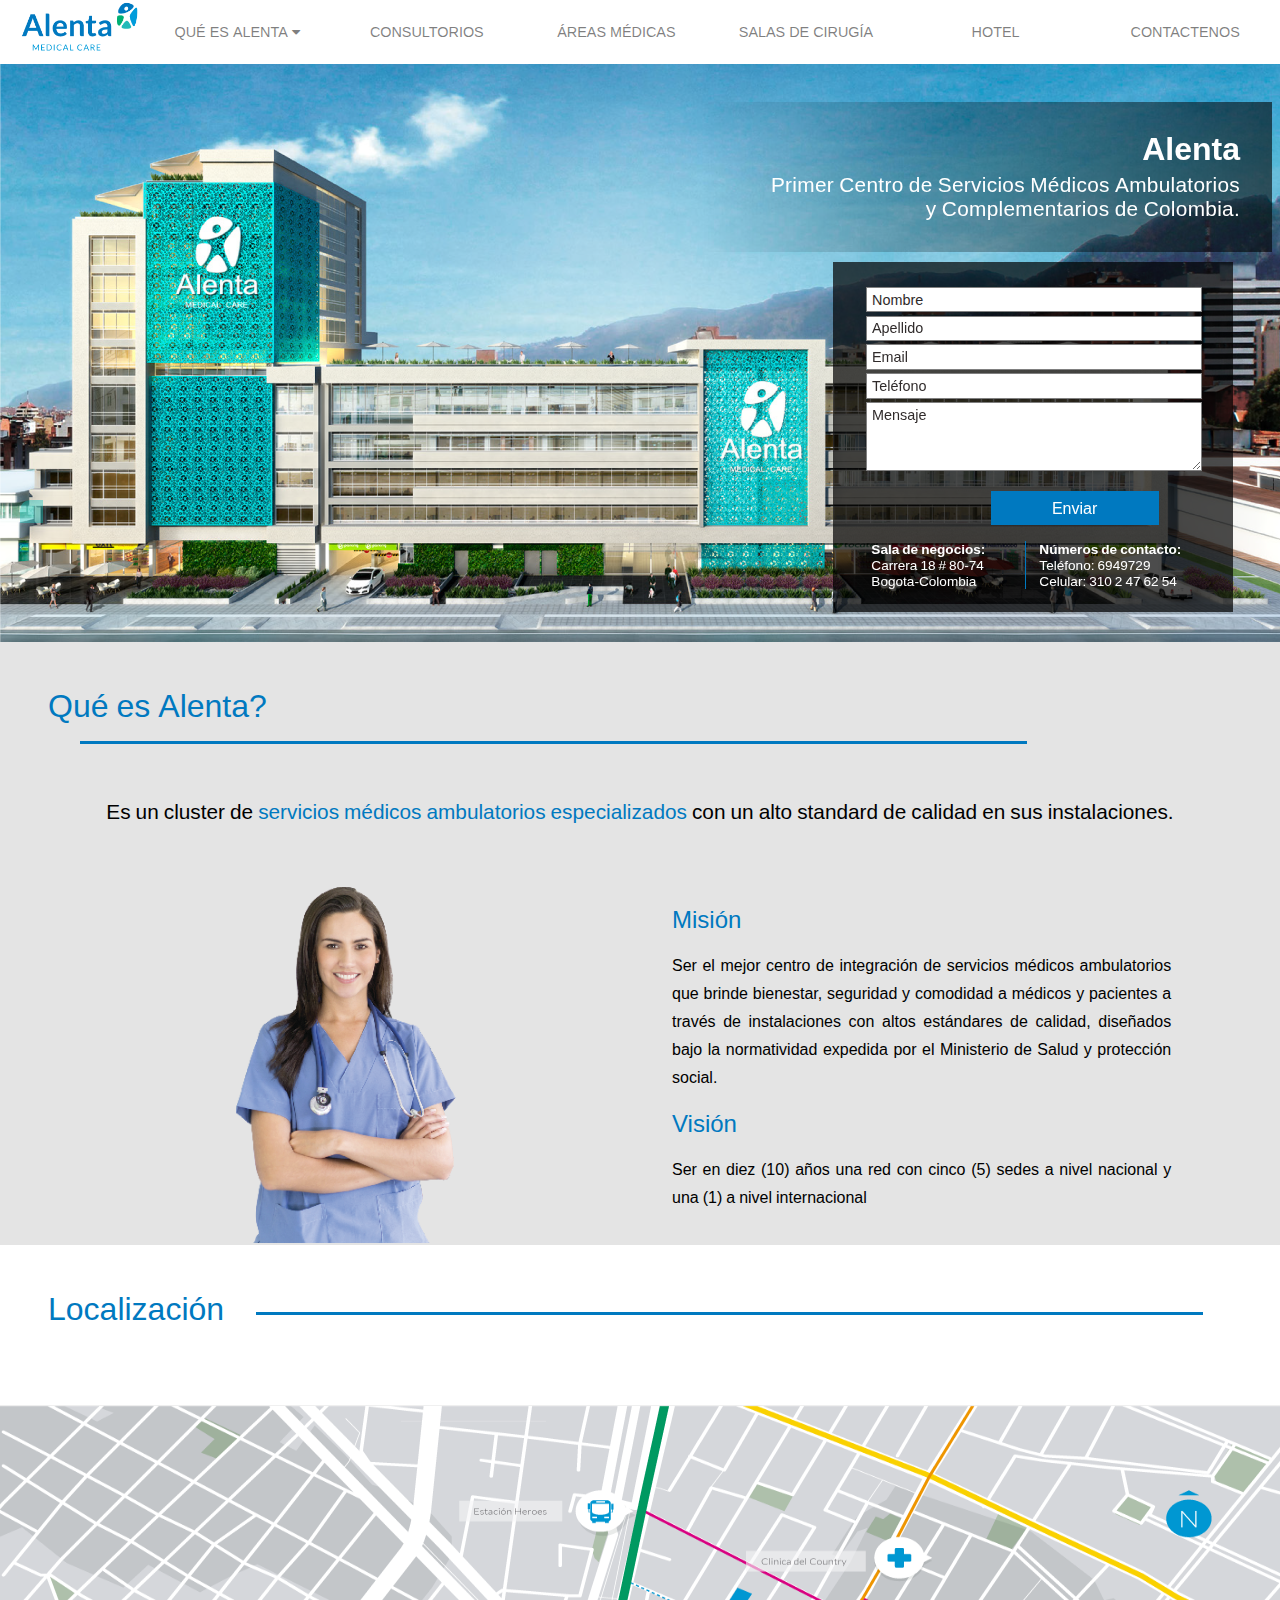
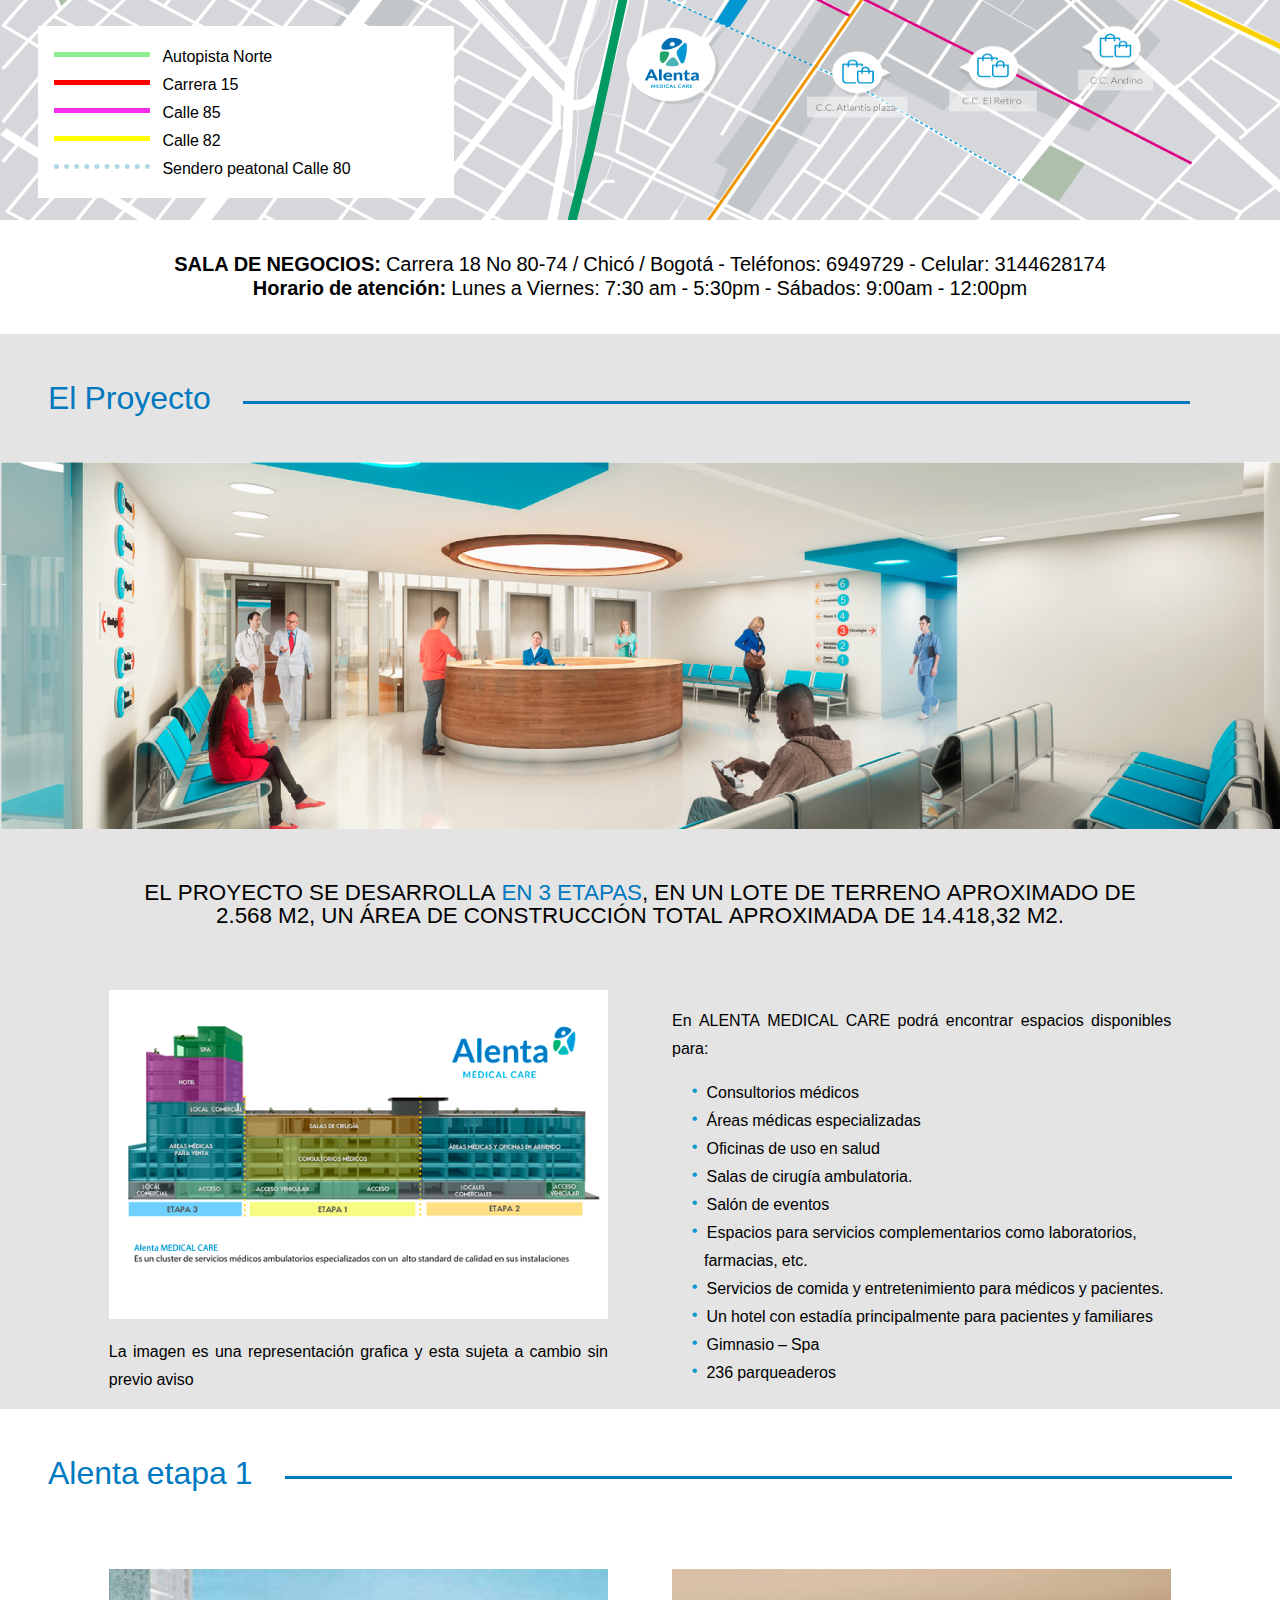
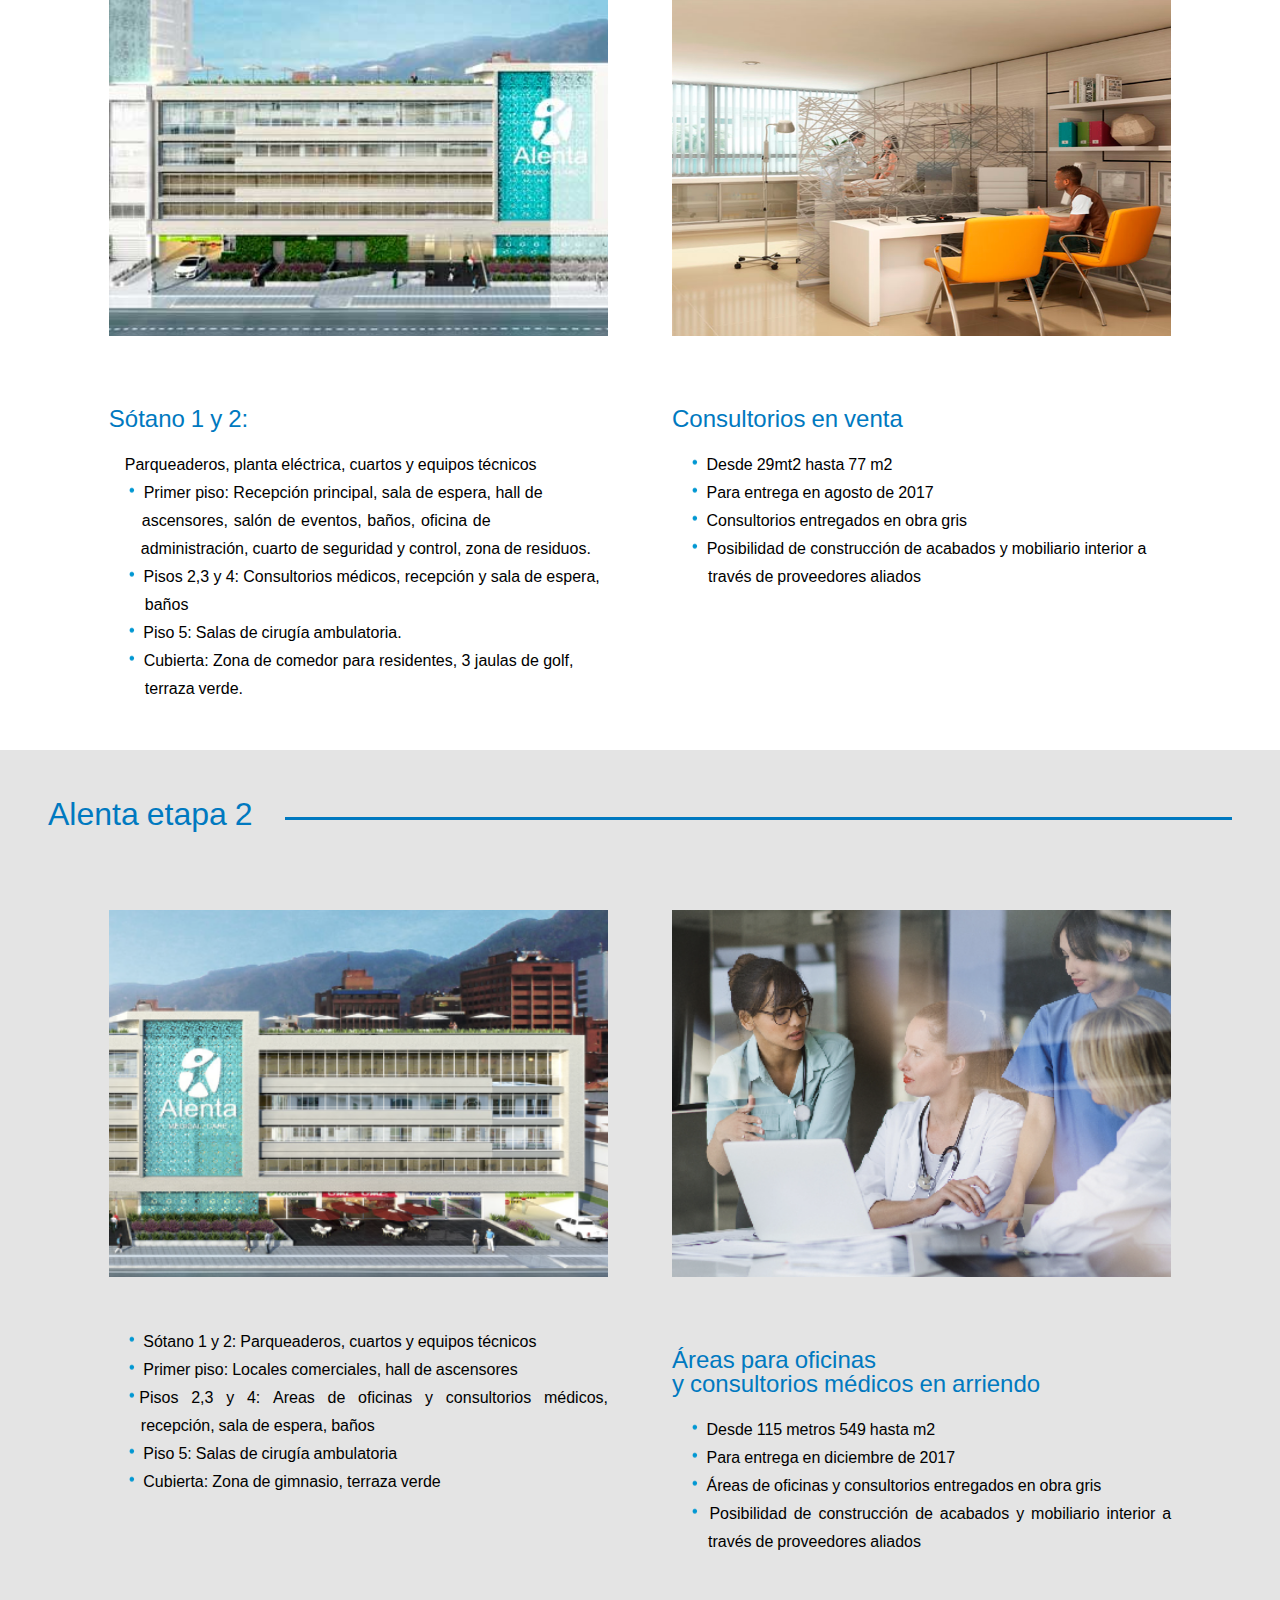
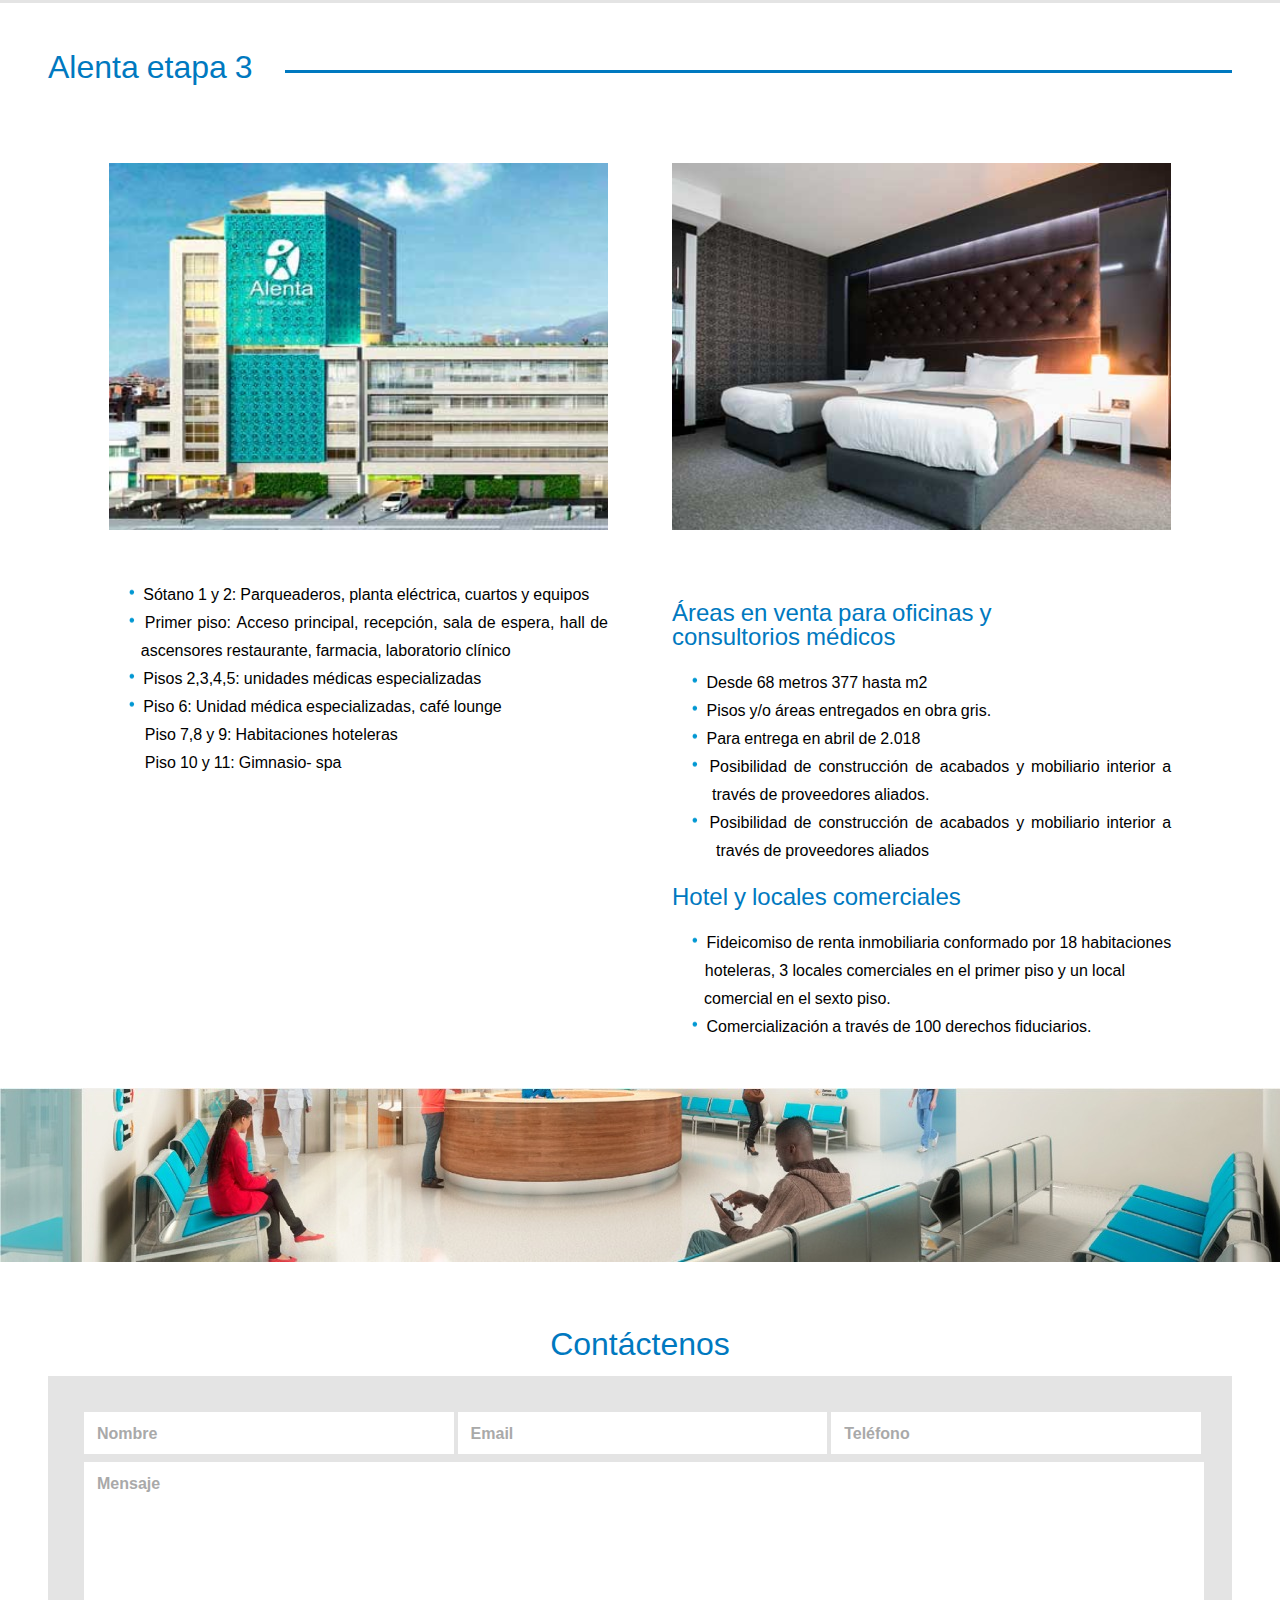
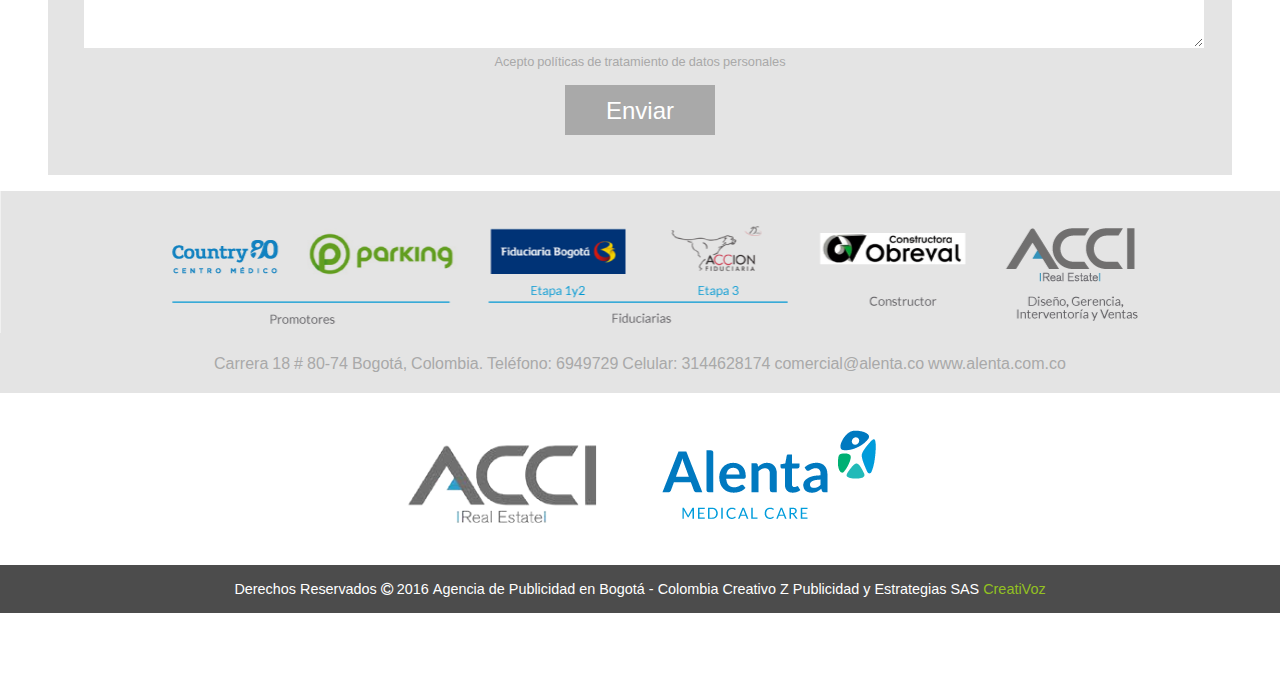
==== commit 5ee75b12: "Solved" ====
--- a/index.html
+++ b/index.html
@@ -1,4 +1,4 @@
-<!DOCTYPE html><html lang="en"><head><meta charset="UTF-8"><meta name="HandheldFriendly" content="True"><meta name="MobileOptimized" content="320"><meta name="viewport" content="width=device-width,initial-scale=1,user-scalable=no"><meta http-equiv="X-UA-Compatible" content="ie=edge"><link rel="profile" href="http://gmpg.org/xfn/11"><title>Alenta</title><meta name="description" content="Alenta primer centro médico ambulatorio de Colombia"><link rel="shortcut icon" href="images/favicon.png"><!-- bower:css --><!-- endbower --><!-- inject:css --><link rel="stylesheet" href="styles/style.min.css"><!-- endinject --><script src="scripts/vendors/selectivizr.js"></script><!--[if (gte IE 6)&(lte IE 8)]>
+<!DOCTYPE html><html lang="en"><head><meta charset="UTF-8"><meta name="HandheldFriendly" content="True"><meta name="MobileOptimized" content="320"><meta name="viewport" content="width=device-width,initial-scale=1,user-scalable=no"><meta http-equiv="X-UA-Compatible" content="ie=edge"><link rel="profile" href="http://gmpg.org/xfn/11"><title>Alenta</title><meta name="description" content="Alenta primer centro médico ambulatorio de Colombia"><link rel="shortcut icon" href="images/favicon.png"><!-- inject:css --><link rel="stylesheet" href="styles/style.min.css"><!-- endinject --><script src="scripts/vendors/selectivizr.js"></script><!--[if (gte IE 6)&(lte IE 8)]>
       <script type="text/javascript" src="scripts/vendros/selectivizr.js"></script>
       <noscript><link rel="stylesheet" href="[fallback css]" /></noscript>
     <![endif]--></head><body><!--[if lt  IE  8]>
@@ -11,4 +11,4 @@
             <img src="images/alenta-medical-care.png" alt="" class="header__image">
           </a> --></picture><div class="header__boton" id="header__boton"><button><span><i class="fa fa-bars fa-2x" aria-hidden="true"></i> </span><span><i class="fa fa-window-close-o fa-2x" aria-hidden="true"></i></span></button></div><nav class="header__nav" id="top__navbar"><ul id="navbar" class="header__nav--responsive first__level"><li class="item dropdown__firstlevel" id="dropdown__firstlevel"><a href="#alenta">Qué es Alenta <i class="fa fa-caret-down" aria-hidden="true"></i></a><ul class="dropdown second__level" id="dropdown__secondlevel"><li class="item"><a href="#alenta">¿Qué es Alenta?</a></li><li class="item"><a href="#localizacion">Localización</a></li><li class="item"><a href="#proyecto">El Proyecto</a></li></ul></li><li class="item" id="link-alenta"><a href="" class="gotoalenta">Qué es Alenta</a></li><li class="item"><a href="" class="gotoconsultorio">Consultorios</a></li><li class="item"><a href="" class="gotomedicas">Áreas Médicas</a></li><li class="item"><a href="" class="gotocirugias">Salas de Cirugía</a></li><li class="item"><a href="" class="gotohotel">Hotel</a></li><li class="item"><a href="" class="gotocontactanos">Contactenos</a></li></ul></nav></header><div class="loader"></div><!-- Slider --><section class="slider__container" id="slider"><div class="flexslider flexslider__principal" id="flexslider__principal"><ul class="slides"><li class="flexslider__item slide__alenta"><picture class="flexslider__picture"><img class="flexslider__image" src="images/slide1.jpg" height="600" alt="Slider Principal"><div class="flexslider__text text--right"><h3>Alenta</h3><p>Primer Centro de Servicios Médicos Ambulatorios<br>y Complementarios de Colombia.</p></div><div class="formulario formulario-slider"></div></picture></li><li class="flexslider__item slide__cirugia"><picture class="flexslider__picture"><img class="flexslider__image" src="images/slide2.jpg" height="600" alt="Slider Principal"><div class="flexslider__text text--right"><h3>Salas de Cirugía:</h3><p>Podrán acceder los médicos cirujanos<br>para sus procedimientos ambulatorios<br>a través de los convenios que se establezcan.</p></div><div class="formulario formulario-slider"></div></picture></li><li class="flexslider__item slide__area-medica"><picture class="flexslider__picture"><img class="flexslider__image" src="images/slide3.jpg" height="600" alt="Slider Principal"><div class="flexslider__text text--left"><h3>Áreas médicas y oficinas de servicios médicos</h3><p>Hasta 549 m2 por piso en la etapa 2<br>Hasta 377 m2 por piso en la etapa 3</p></div><div class="formulario formulario-slider"></div></picture></li><li class="flexslider__item slide__hotel"><picture class="flexslider__picture"><img class="flexslider__image" src="images/slide4.jpg" height="600" alt="Slider Principal"><div class="flexslider__text text--right"><h3>Hotel</h3><p><strong>Diseñado</strong>, especialmente para la estadía corta<br>de pacientes y familiares que viajan a sus tratamientos médicos.</p></div><div class="formulario formulario-slider"></div></picture></li><li class="flexslider__item slide__consultorio"><picture class="flexslider__picture"><img class="flexslider__image" src="images/slide5.jpg" height="600" alt="Slider Principal"><div class="flexslider__text text--left"><h3>Consultorios</h3><p>Primer centro médico ambulatorio de Colombia<br>Desde 29 m2 en adelante</p></div><div class="formulario formulario-slider"></div></picture></li></ul></div><footer class="footer__section"><div class="footer__container"><div class="footer__item"></div><div class="footer__item flexslider flexslider__mini"><ul class="slides"><li class="flexslider__mini__item slide__alenta"><picture class="flexslider__mini__picture"><img class="flexslider__mini__image" src="images/slide1.jpg" height="400" alt="Slider Principal"></picture></li><li class="flexslider__mini__item slide__cirugia"><picture class="flexslider__mini__picture"><img class="flexslider__mini__image" src="images/slide2.jpg" height="400" alt="Slider Principal"></picture></li><li class="flexslider__mini__item slide__area-medica"><picture class="flexslider__mini__picture"><img class="flexslider__mini__image" src="images/slide3.jpg" height="400" alt="Slider Principal"></picture></li><li class="flexslider__mini__item slide__hotel"><picture class="flexslider__mini__picture"><img class="flexslider__mini__image" src="images/slide4.jpg" height="400" alt="Slider Principal"></picture></li><li class="flexslider__mini__item slide__consultorio"><picture class="flexslider__mini__picture"><img class="flexslider__mini__image" src="images/slide5.jpg" height="400" alt="Slider Principal"></picture></li></ul></div><div class="footer__item footer__item__contact"><i class="fa fa-map-marker fa-3x" aria-hidden="true"></i><div class="footer__item__title"><h3>Sala de negocios:</h3><address><strong>Dirección:</strong> Carrera 18 # 80-74<br>Bogota-Colombia</address></div></div><div class="footer__item footer__item__contact"><i class="fa fa-mobile fa-3x" aria-hidden="true"></i><div class="footer__item__title"><h3>Números de contacto:</h3><address><strong>Teléfono:</strong> 6949729<br><strong>Celular:</strong> 310 2 47 62 54</address></div></div></div></footer></section><!-- Contenido --><section class="contenido" id="contenido"><!-- Sección Alenta --><article class="contenido__alenta seccion__alenta"><!-- Alenta ~> Alenta --><section class="contenido__seccion acerca"><div id="alenta" class="contenido__seccion"></div><h2 class="contenido__titulo">Qué es Alenta?</h2><div class="alenta-definicion"><p>Es un cluster de <span>servicios médicos ambulatorios especializados</span> con un alto standard de calidad en sus instalaciones.</p></div><div class="contenido__container"><div class="contenido__texto"><h3>Misión</h3><p>Ser el mejor centro de integración de servicios médicos ambulatorios que brinde bienestar, seguridad y comodidad a médicos y pacientes a través de instalaciones con altos estándares de calidad, diseñados bajo la normatividad expedida por el Ministerio de Salud y protección social.</p><h3>Visión</h3><p>Ser en diez (10) años una red con cinco (5) sedes a nivel nacional y una (1) a nivel internacional</p></div><div class="contenido__texto"><!--<img src="images/logo2.png" alt="" />--></div><div class="contenido__texto"><img src="images/que-es-alenta.png" alt=""></div></div><picture class="contenido__seccion__banner barra-alenta"><img src="images/barra1.png" alt=""></picture></section><!-- Alenta ~> Localización --><section class="contenido__seccion localizacion"><div id="localizacion" class="contenido__seccion"></div><h2 class="contenido__titulo">Localización</h2><div class="contenido__container"><div class="contenido__texto localizacion-mapa" id="localizacion-left"><img class="imagen-localizacion" src="images/localizacion.png" alt=""><div class="localizacion__items"><p class="localizacion__item">Autopista Norte</p><p class="localizacion__item">Carrera 15</p><p class="localizacion__item">Calle 85</p><p class="localizacion__item">Calle 82</p><p class="localizacion__item">Sendero peatonal Calle 80</p></div><div class="localizacion_direccion"><address class="localizacion_direccion-item oficina"><strong>Sala de negocios:</strong> Carrera 18 No 80-74 / Chicó / Bogotá - Teléfonos: 6949729 - Celular: 3144628174</address><p class="localizacion_direccion-item horario"><strong>Horario de atención:</strong> Lunes a Viernes: 7:30 am - 5:30pm - Sábados: 9:00am - 12:00pm</p></div></div></div><picture class="contenido__seccion__banner barra-localizacion"><img src="images/barra2.png" alt=""></picture></section><!-- Alenta ~> Proyecto --><section class="contenido__seccion localizacion proyecto"><div id="proyecto" class="contenido__seccion"></div><h2 class="contenido__titulo">El Proyecto</h2><header class="proyecto-header"><img src="images/banner-proyecto.jpeg" alt="El Proyecto"> <img src="images/etapas.jpeg" alt="Etapas"><p>El proyecto se desarrolla <span>en 3 etapas</span>, en un lote de terreno aproximado de 2.568 m2, un área de construcción total aproximada de 14.418,32 m2.</p></header><div class="contenido__container"><div class="contenido__texto"><p>En ALENTA MEDICAL CARE podrá encontrar espacios disponibles para:</p><ul><li><img src="images/logo2.png" alt=""> <span>Consultorios médicos</span></li><li><img src="images/logo2.png" alt=""> <span>Áreas médicas especializadas</span></li><li><img src="images/logo2.png" alt=""> <span>Oficinas de uso en salud</span></li><li><img src="images/logo2.png" alt=""> <span>Salas de cirugía ambulatoria.</span></li><li><img src="images/logo2.png" alt=""> <span>Salón de eventos</span></li><li><img src="images/logo2.png" alt=""> <span>Espacios para servicios complementarios como laboratorios,  &nbsp; &nbsp; &nbsp; &nbsp; &nbsp;&nbsp; &nbsp;farmacias, etc.</span></li><li><img src="images/logo2.png" alt=""> <span>Servicios de comida y entretenimiento para médicos y pacientes.</span></li><li><img src="images/logo2.png" alt=""> <span>Un hotel con estadía principalmente para pacientes y familiares</span></li><li><img src="images/logo2.png" alt=""> <span>Gimnasio – Spa</span></li><li><img src="images/logo2.png" alt=""> <span>236 parqueaderos</span></li></ul></div><div class="contenido__texto"><img class="hide" src="images/logo2.png" alt=""></div><div class="contenido__texto" id="proyecto-left"><img src="images/proyecto.png" alt=""><p>La imagen es una representación grafica y esta sujeta a cambio sin previo aviso</p></div></div><picture class="contenido__seccion__banner barra-proyectos"><img src="images/barra3.png" alt=""></picture></section><!-- Alenta ~> Etapa 1 --><section class="contenido__seccion localizacion etapa1"><div id="etapa1" class="contenido__seccion"></div><h2 class="contenido__titulo">Alenta <span>etapa 1</span></h2><div class="contenido__container"><div class="contenido__texto"><img src="images/etapa1-2.png" alt="" class="etapa1"><h3>Consultorios en venta</h3><ul><li><img src="images/logo2.png" alt=""> <span>Desde 29mt2 hasta 77 m2</span></li><li><img src="images/logo2.png" alt=""> <span>Para entrega en agosto de 2017</span></li><li><img src="images/logo2.png" alt=""> <span>Consultorios entregados en obra gris</span></li><li><img src="images/logo2.png" alt=""> <span>Posibilidad de construcción de acabados y mobiliario interior a &nbsp; &nbsp; &nbsp; &nbsp; &nbsp;&nbsp;&nbsp;través de proveedores aliados</span></li></ul></div><div class="contenido__texto"><img class="hide" src="images/logo2.png" alt=""></div><div class="contenido__texto" id="etapa1-left"><img src="images/etapa1.jpg" alt="" class="etapa1"><h3>Sótano 1 y 2:</h3><ul><li>Parqueaderos, planta eléctrica, cuartos y equipos técnicos</li><li><img src="images/logo2.png" alt=""> <span>Primer piso: Recepción principal, sala de espera, hall de &nbsp; &nbsp; &nbsp; &nbsp; &nbsp;&nbsp; &nbsp;&nbsp;&nbsp; &nbsp;&nbsp;&nbsp;ascensores, salón de eventos, baños, oficina de &nbsp; &nbsp; &nbsp; &nbsp;&nbsp; &nbsp;&nbsp; &nbsp;&nbsp; &nbsp;&nbsp; &nbsp;&nbsp; &nbsp;&nbsp;&nbsp;&nbsp;administración, cuarto de seguridad y control, zona de residuos.</span></li><li><img src="images/logo2.png" alt=""> <span>Pisos 2,3 y 4: Consultorios médicos,&nbsp;recepción y sala de espera, &nbsp; &nbsp; &nbsp; &nbsp;baños</span></li><li><img src="images/logo2.png" alt=""> <span>Piso 5: Salas de cirugía ambulatoria.</span></li><li><img src="images/logo2.png" alt=""> <span>Cubierta: Zona de comedor para residentes, 3 jaulas de golf, &nbsp; &nbsp; &nbsp; &nbsp; &nbsp;&nbsp; &nbsp; terraza verde.</span></li></ul></div></div></section><!-- Alenta ~> Etapa 2 --><section class="contenido__seccion localizacion etapa2"><div id="etapa2" class="contenido__seccion"></div><h2 class="contenido__titulo">Alenta <span>etapa 2</span></h2><div class="contenido__container"><div class="contenido__texto"><img src="images/etapa2-2.png" alt="" class="etapa1"><h3>Áreas para oficinas<br>y consultorios médicos en arriendo</h3><ul><li><img src="images/logo2.png" alt=""> <span>Desde 115 metros 549 hasta m2</span></li><li><img src="images/logo2.png" alt=""> <span>Para entrega en diciembre de 2017</span></li><li><img src="images/logo2.png" alt=""> <span>Áreas de oficinas y consultorios entregados en obra gris</span></li><li><img src="images/logo2.png" alt=""> <span>Posibilidad de construcción de acabados y mobiliario interior a &nbsp;&nbsp;&nbsp;&nbsp;&nbsp;través de proveedores aliados</span></li></ul></div><div class="contenido__texto"><img class="hide" src="images/logo2.png" alt=""></div><div class="contenido__texto" id="etapa2-left"><img src="images/etapa2.jpg" alt="" class="etapa1"><ul><li><img src="images/logo2.png" alt=""> <span>Sótano 1 y 2: Parqueaderos, cuartos y equipos técnicos</span></li><li><img src="images/logo2.png" alt=""> <span>Primer piso: Locales comerciales, hall de ascensores</span></li><li><img src="images/logo2.png" alt=""><span>Pisos 2,3 y 4: Areas de oficinas y consultorios médicos, &nbsp;&nbsp;&nbsp;&nbsp;recepción, sala de espera, baños</span></li><li><img src="images/logo2.png" alt=""> <span>Piso 5: Salas de cirugía ambulatoria</span></li><li><img src="images/logo2.png" alt=""> <span>Cubierta: Zona de gimnasio, terraza verde</span></li></ul></div></div></section><!-- Alenta ~> Etapa 3 --><section class="contenido__seccion localizacion etapa3"><div id="etapa3" class="contenido__seccion"></div><h2 class="contenido__titulo">Alenta <span>etapa 3</span></h2><div class="contenido__container"><div class="contenido__texto"><img src="images/etapa3-2.png" alt="" class="etapa1"><h3>Áreas en venta para oficinas y<br>consultorios médicos</h3><ul><li><img src="images/logo2.png" alt=""> <span>Desde 68 metros 377 hasta m2</span></li><li><img src="images/logo2.png" alt=""> <span>Pisos y/o áreas entregados en obra gris.</span></li><li><img src="images/logo2.png" alt=""> <span>Para entrega en abril de 2.018</span></li><li><img src="images/logo2.png" alt=""> <span>Posibilidad de construcción de acabados y mobiliario interior a &nbsp;&nbsp;&nbsp;&nbsp;&nbsp;&nbsp;través de proveedores aliados.</span></li><li><img src="images/logo2.png" alt=""> <span>Posibilidad de construcción de acabados y mobiliario interior a &nbsp;&nbsp;&nbsp;&nbsp;&nbsp;&nbsp; través de proveedores aliados</span></li></ul><h3>Hotel y locales comerciales</h3><ul><li><img src="images/logo2.png" alt=""> <span>Fideicomiso de renta inmobiliaria conformado por 18 habitaciones &nbsp;&nbsp;&nbsp;   hoteleras, 3 locales comerciales en el primer piso y un local &nbsp; &nbsp; &nbsp; &nbsp;&nbsp;  &nbsp; &nbsp; &nbsp; comercial en el sexto piso.</span></li><li><img src="images/logo2.png" alt=""> <span>Comercialización a través de 100 derechos fiduciarios.</span></li></ul></div><div class="contenido__texto"><img class="hide" src="images/logo2.png" alt=""></div><div class="contenido__texto" id="etapa3-left"><img src="images/etapa3.jpg" alt="" class="etapa1"><ul><li><img src="images/logo2.png" alt=""> <span>Sótano 1 y 2: Parqueaderos, planta eléctrica, cuartos y equipos</span></li><li><img src="images/logo2.png" alt=""> <span>Primer piso: Acceso principal, recepción, sala de espera, hall de &nbsp;&nbsp;&nbsp;&nbsp;ascensores restaurante, farmacia, laboratorio clínico</span></li><li><img src="images/logo2.png" alt=""> <span>Pisos 2,3,4,5: unidades médicas especializadas</span></li><li><img src="images/logo2.png" alt=""> <span>Piso 6: Unidad médica especializadas, café lounge<br>&nbsp;&nbsp;&nbsp;&nbsp;&nbsp;Piso 7,8 y 9: Habitaciones hoteleras<br>&nbsp;&nbsp;&nbsp;&nbsp;&nbsp;Piso 10 y 11: Gimnasio- spa</span></li></ul></div></div></section><!-- Alenta ~> Contactenos --><section class="contenido__seccion localizacion contactenos"><div id="contactenos" class="contenido__seccion"></div><picture class="contacto-banner"><img src="images/banner-contacto.jpeg" alt=""></picture><h2 class="contenido__titulo">Contáctenos</h2><div class="contenido__container"><div class="contenido__texto contenido__texto-formulario"><div class="formulario" id="formulario_alenta"></div></div></div><img class="promotores-banner" src="images/patrocinadores.png" alt=""><!-- Alenta ~> Dirección --><address class="alenta-address">Carrera 18 # 80-74 Bogotá, Colombia. Teléfono: 6949729 Celular: 3144628174 comercial@alenta.co www.alenta.com.co</address></section><!-- Alenta ~> Footer --><footer class="footer footer__alenta"><picture class=""><img src="images/logo.png" alt=""></picture><picture class=""><img src="images/alenta-medical-care.png" alt=""></picture></footer><!-- Menu Flotante --><nav class="menu-flotante"><ul class="menu-flotante-contenedor" id="menu-flotante-contenedor"><li class="menu-flotante-item"><a href="#etapa1"><span>1 Etapa</span></a></li><li class="menu-flotante-item"><a href="#etapa2"><span>2 Etapa</span></a></li><li class="menu-flotante-item"><a href="#etapa3"><span>3 Etapa</span></a></li></ul></nav></article><!-- Sección Consultorios --><article class="contenido__alenta seccion__consultorios"><div id="consultorios" class="contenido__seccion"></div><section class="contenido__seccion acerca localizacion consultorios"><div class="contenido__container"><div class="contenido__texto"><h3>ALENTA, primer centro médico<br>ambulatorio de Colombia</h3><ul><li><img src="images/logo2.png" alt=""> <span>Desde 29mt2 hasta 77 m2</span></li><li><img src="images/logo2.png" alt=""> <span>Para entrega en agosto de 2017</span></li><li><img src="images/logo2.png" alt=""> <span>Consultorios entregados en obra gris</span></li><li><img src="images/logo2.png" alt=""> <span>Posibilidad de construcción de acabados y mobiliario interior a través de proveedores aliados</span></li></ul></div><div class="contenido__texto"><img src="images/logo2.png" alt=""></div><div class="contenido__texto"><img src="images/consultorio.jpg" alt="Consultorio Img"></div></div></section></article><!-- Sección Áreas Médicas --><article class="contenido__alenta seccion__areas"><div id="areas" class="contenido__seccion"></div><section class="contenido__seccion acerca localizacion consultorios areas-medicas"><div class="contenido__container"><div class="contenido__texto"><h3>AREAS MEDICAS Y OFICINAS EN VENTA Y ARRIENDO</h3><ul><li><img src="images/logo2.png" alt=""> <span>Pisos desde En venta desde 377 m2 hasta 549 hasta m2</span></li><li><img src="images/logo2.png" alt=""> <span>Para entrega en diciembre de 2017</span></li><li><img src="images/logo2.png" alt=""> <span>Áreas de oficinas y consultorios entregados en obra gris<br>Posibilidad de construcción de acabados y mobiliario interior a través de proveedores aliados</span></li></ul></div><div class="contenido__texto"><img src="images/logo2.png" alt=""></div><div class="contenido__texto"><img src="images/etapa2-2.png" alt="Areas Medicas Img"></div></div></section></article><!-- Sección Cirugía --><article class="contenido__alenta seccion__cirugia"><div id="cirugias" class="contenido__seccion"></div><section class="contenido__seccion acerca localizacion consultorios cirugia"><div class="contenido__container"><div class="contenido__texto"><h3>SALAS DE CIRUGIA AMBULATORIA</h3><ul><li><img src="images/logo2.png" alt=""> <span>4 quirófanos dotados con última tecnología</span></li><li><img src="images/logo2.png" alt=""> <span>Destinados para cirugía ambulatoria</span></li><li><img src="images/logo2.png" alt=""> <span>Comercialización a través de 100 derechos fiduciarios</span></li></ul></div><div class="contenido__texto"><img src="images/logo2.png" alt=""></div><div class="contenido__texto"><img src="images/sala-cirugia.png" alt="Areas Medicas Img"></div></div></section></article><!-- Sección Hotel --><article class="contenido__alenta seccion__hotel"><div id="hotel" class="contenido__seccion"></div><section class="contenido__seccion acerca localizacion consultorios areas-medicas"><div class="contenido__container"><div class="contenido__texto"><h3>HOTEL Y LOCALES COMERCIALES</h3><ul><li><img src="images/logo2.png" alt=""> <span>Fideicomiso de renta inmobiliaria conformado por 18 habitaciones hoteleras,</span></li><li><img src="images/logo2.png" alt=""> <span>3 locales comerciales en el primer piso y un local comercial en el sexto piso.</span></li><li><img src="images/logo2.png" alt=""> <span>Comercialización a través de 100 derechos fiduciarios</span></li></ul></div><div class="contenido__texto"><img src="images/logo2.png" alt=""></div><div class="contenido__texto"><img src="images/hotel.png" alt="Hotel Img"></div></div></section></article><!-- Boton de regresar --> <button class="boton__up" id="boton__up"><a href="" id="button-alenta" class="gototop"><i class="fa fa-caret-up fa-3x"></i></a></button></section><!-- Sección Contacto --><article class="contenido__seccion localizacion contactenos contacto seccion__contacto" id="contacto"><div class="contenido__container"><picture class="contacto-banner"><img src="images/banner-contacto.jpeg" alt=""></picture><h2 class="contenido__titulo">Contáctenos</h2><div class="contenido__texto contenido__texto-formulario"><div class="formulario" id="formulario_contacto"></div></div></div><img class="promotores-banner" src="images/patrocinadores.png" alt=""></article><!-- Créditos --><footer class="footer__creditos" id="footer"><p>Derechos Reservados <i class="fa fa-copyright" aria-hidden="true"></i> 2016 Agencia de Publicidad en Bogotá - Colombia Creativo Z Publicidad y Estrategias SAS <a href="http://creativoz.co/">CreatiVoz</a></p></footer><div id="dialog" title="Alenta" class="formulario__dialog"><p>Tu mensaje ha sido enviado, a la brevedad posible uno de nuestros agentes se estará comunicando con usted</p></div><div class="error"></div><script src="scripts/vendors/modernizr.js"></script><script>(function (w,i,d,g,e,t,s) {w[d] = w[d]||[];t= i.createElement(g);
         t.async=1;t.src=e;s=i.getElementsByTagName(g)[0];s.parentNode.insertBefore(t, s);
-      })(window, document, '_gscq','script','//widgets.getsitecontrol.com/64110/script.js');</script><!-- bower:js --><!-- endbower --><!-- inject:js --><script src="scripts/main.min.js"></script><!-- endinject --></body></html>+      })(window, document, '_gscq','script','//widgets.getsitecontrol.com/64110/script.js');</script><!-- inject:js --><script src="scripts/main.min.js"></script><!-- endinject --></body></html>
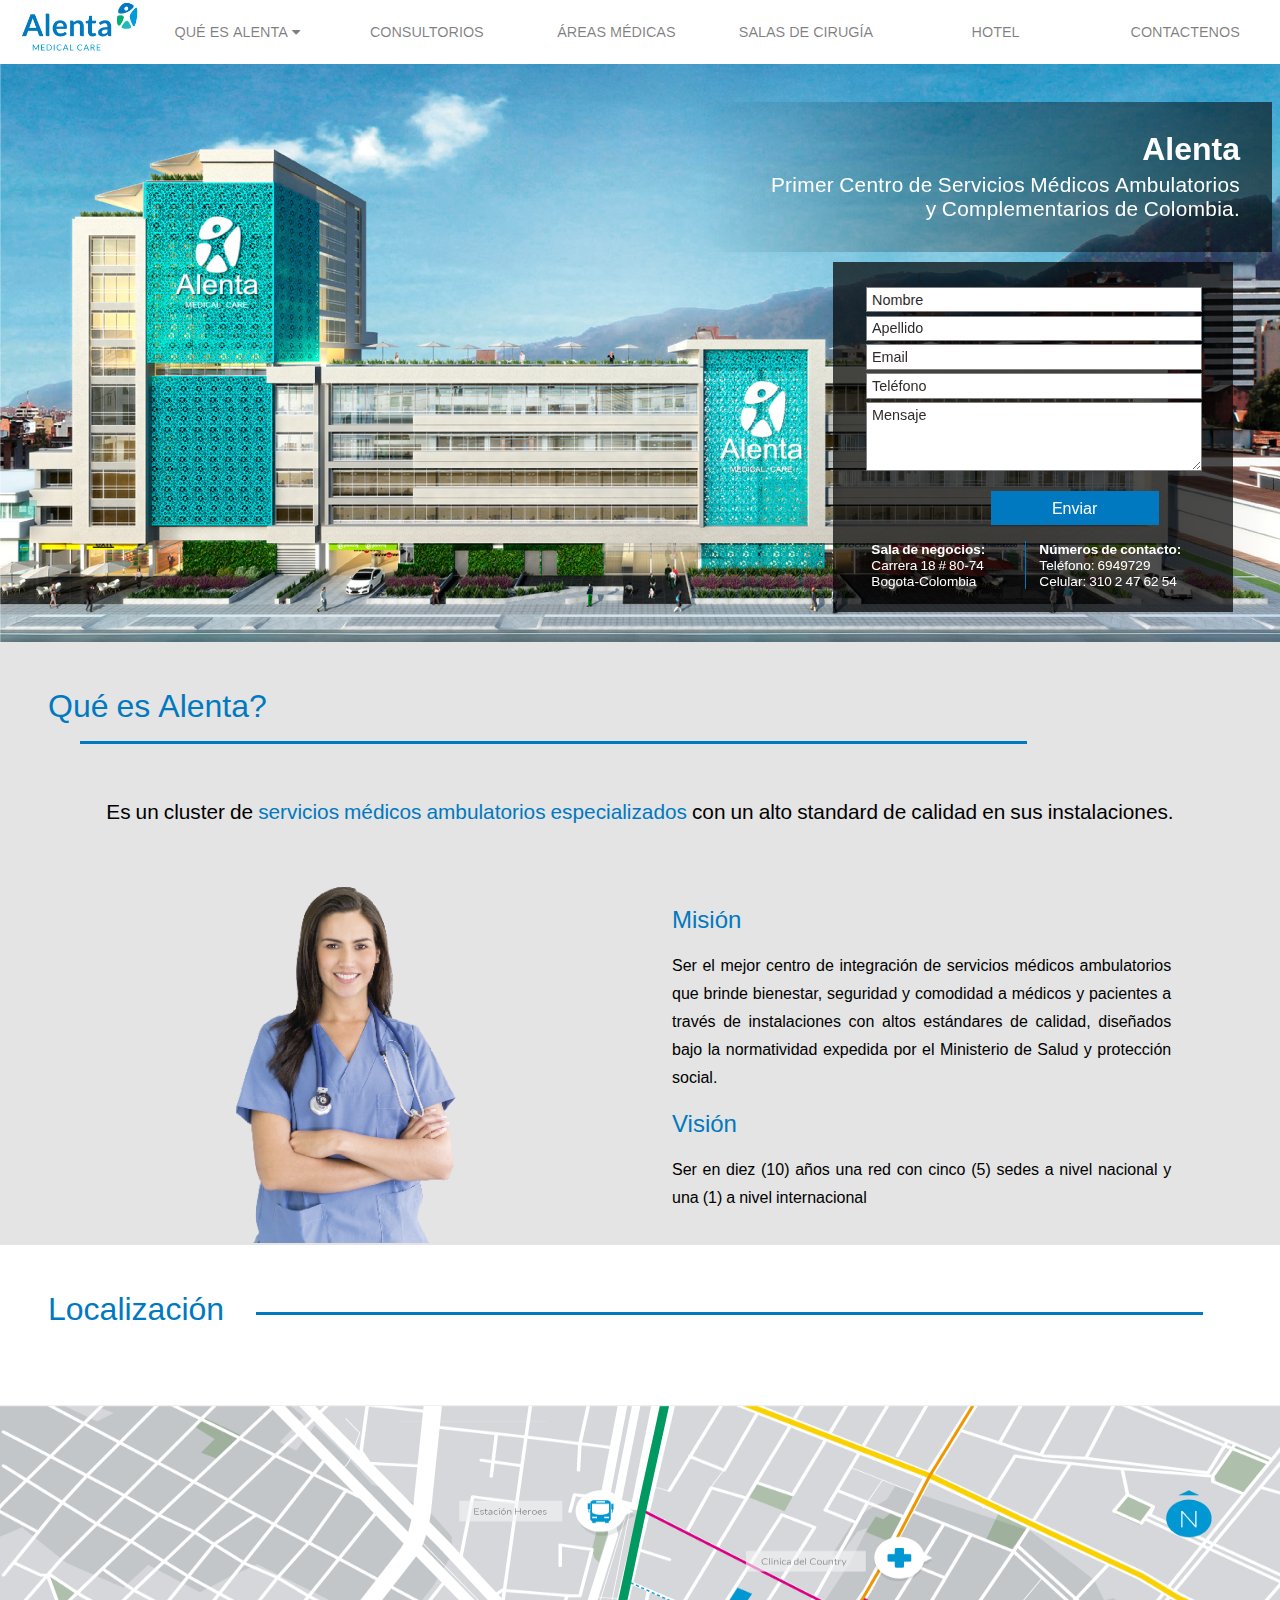
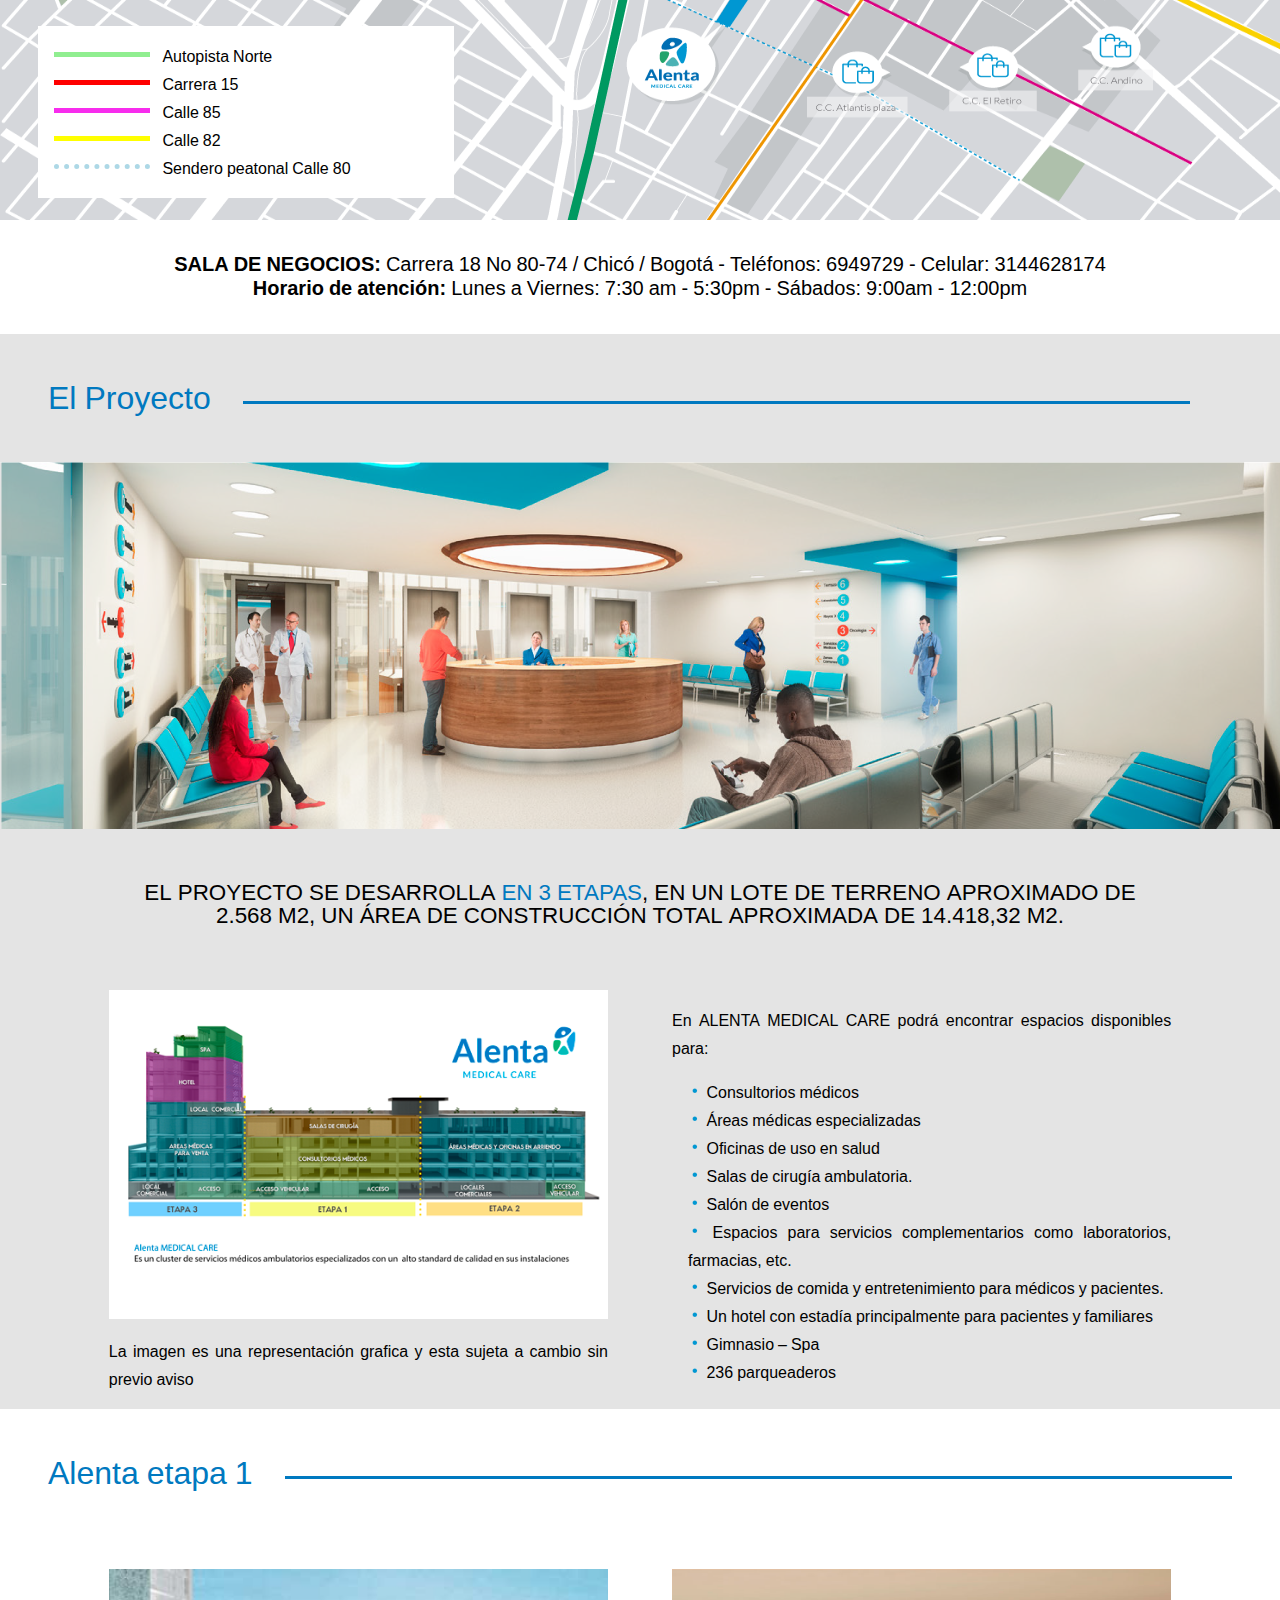
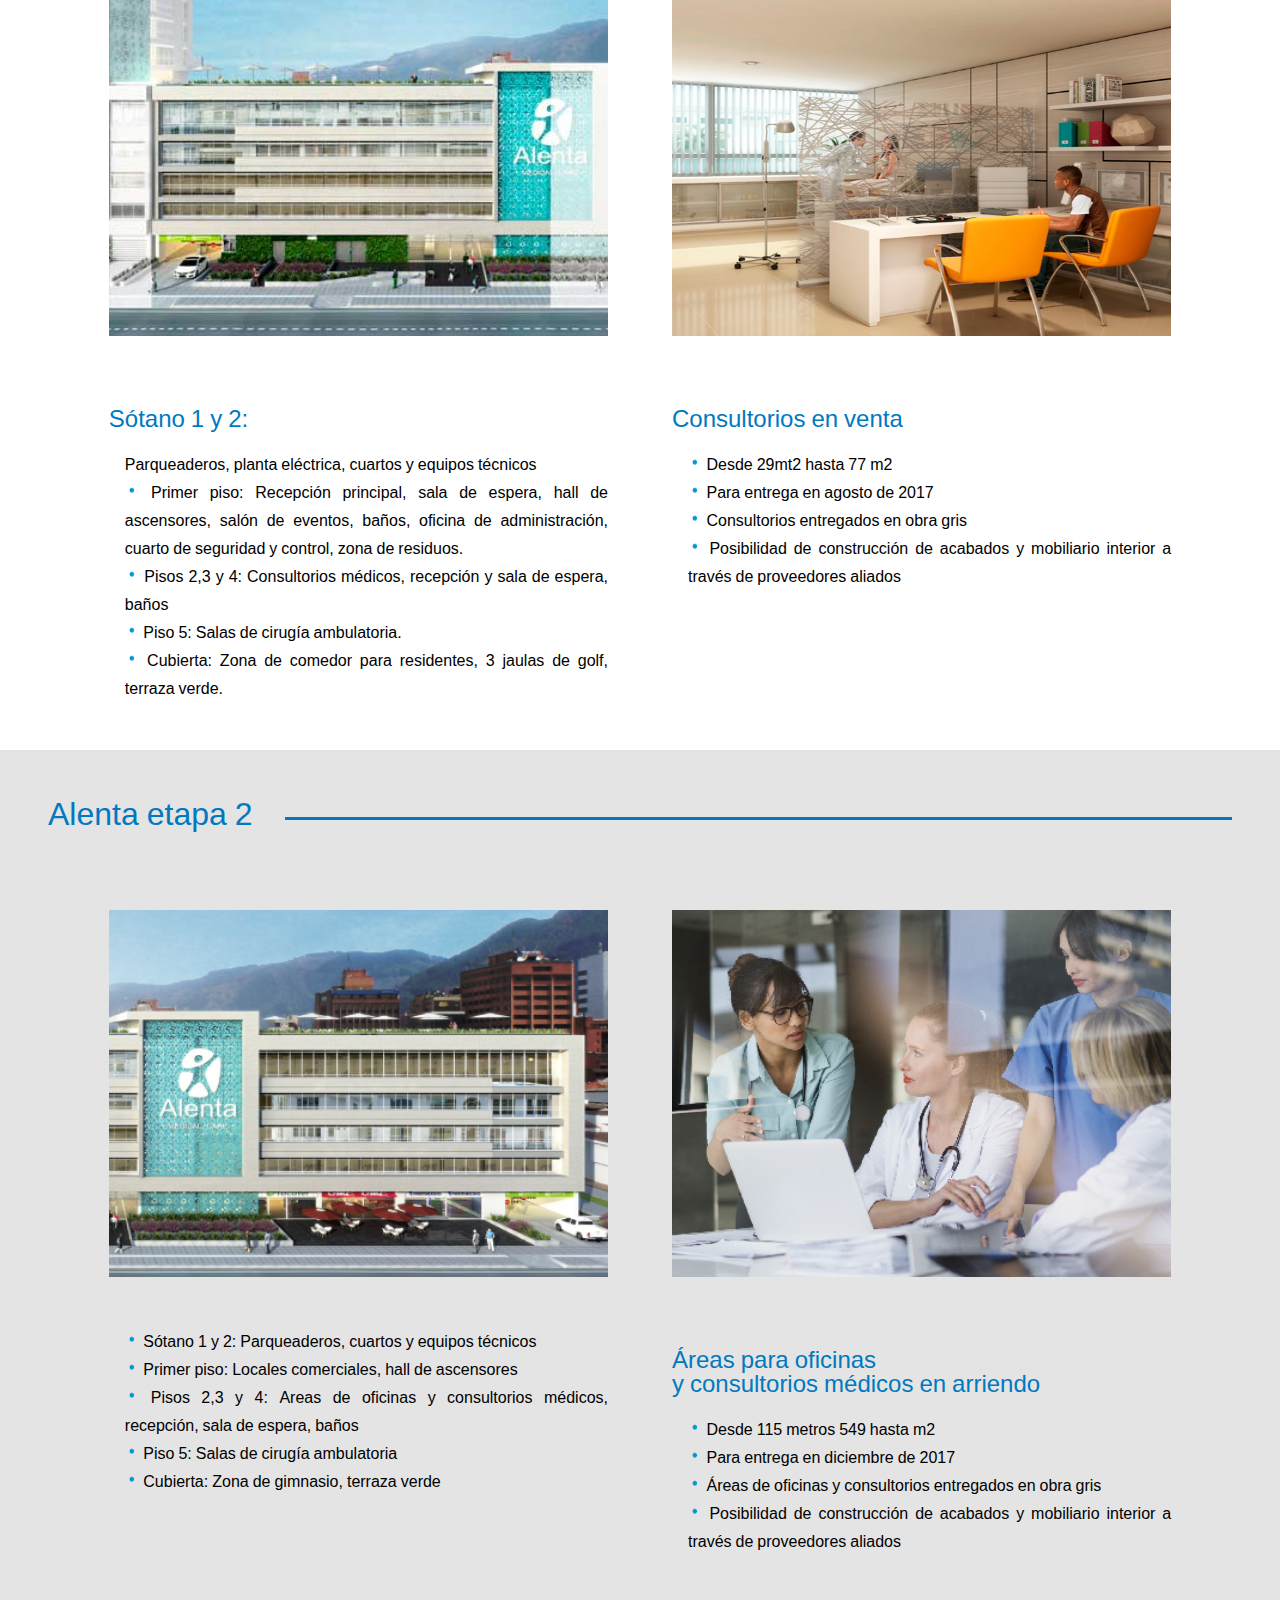
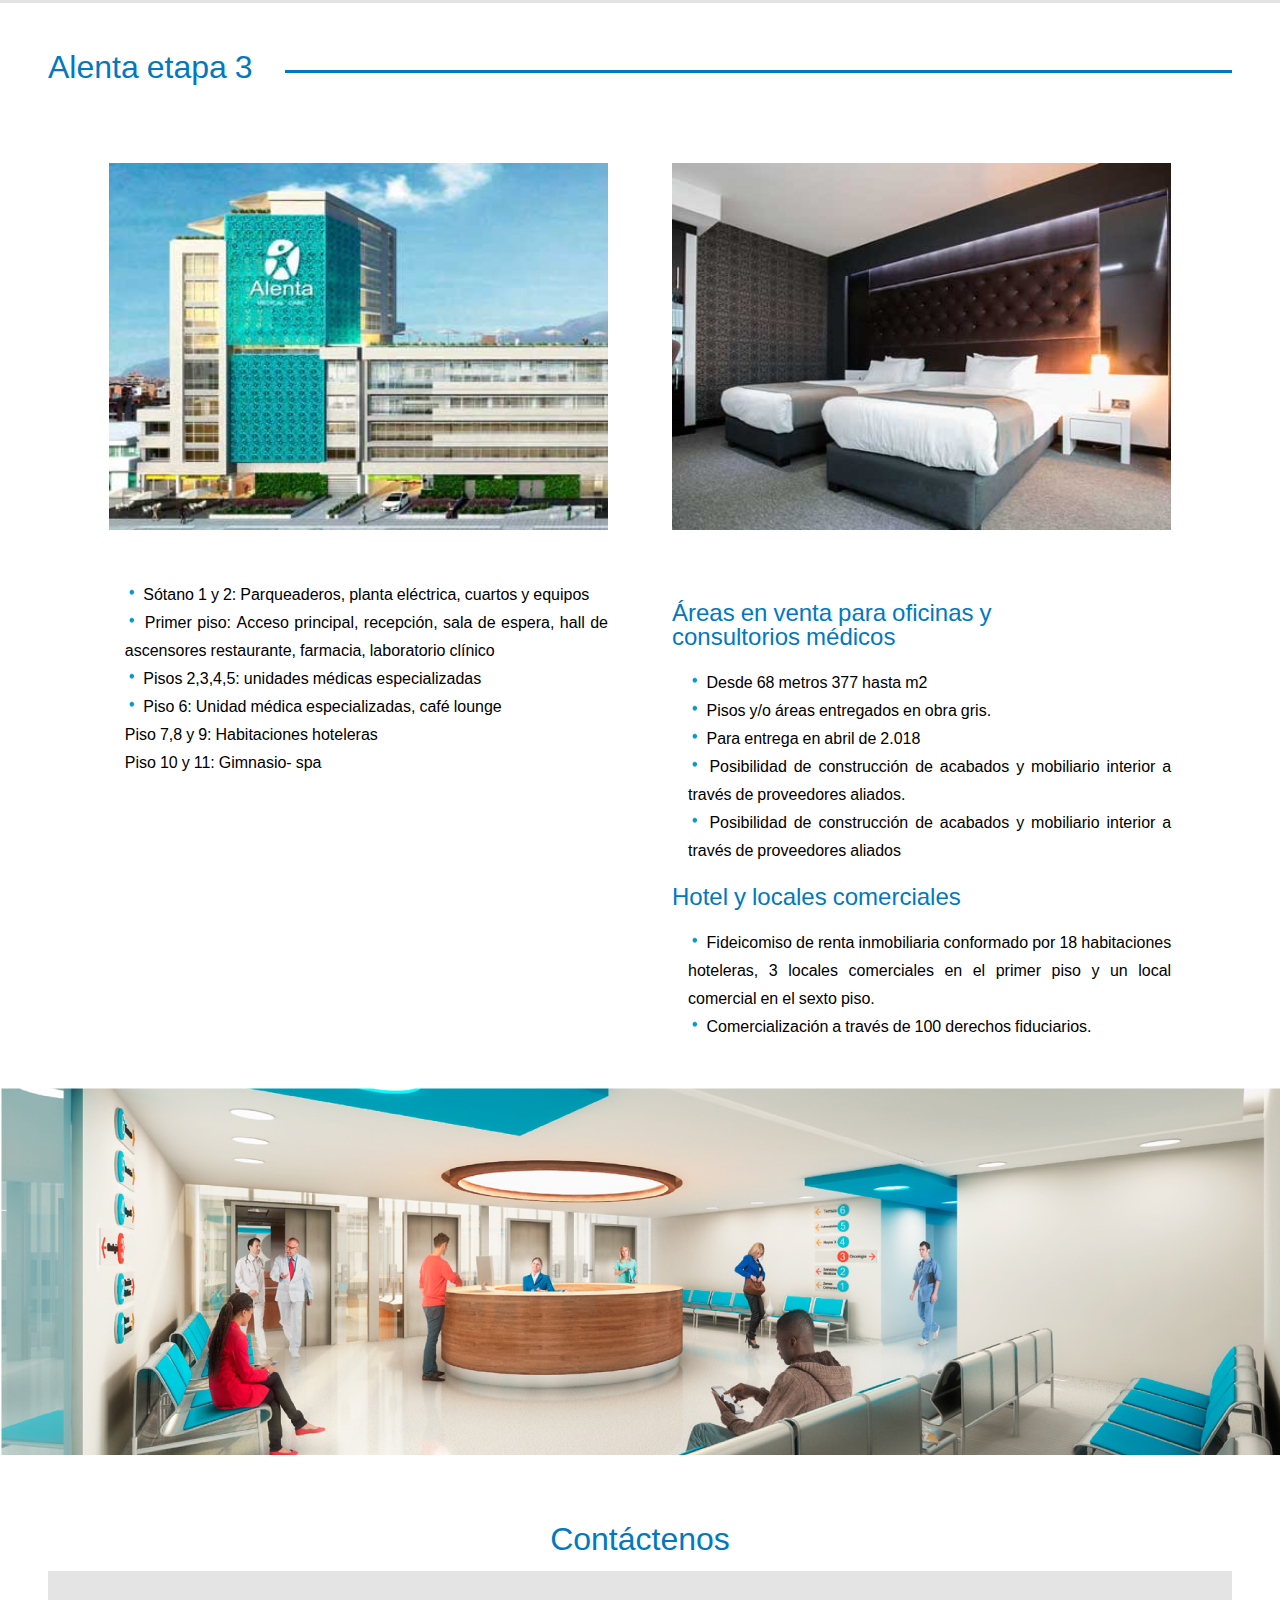
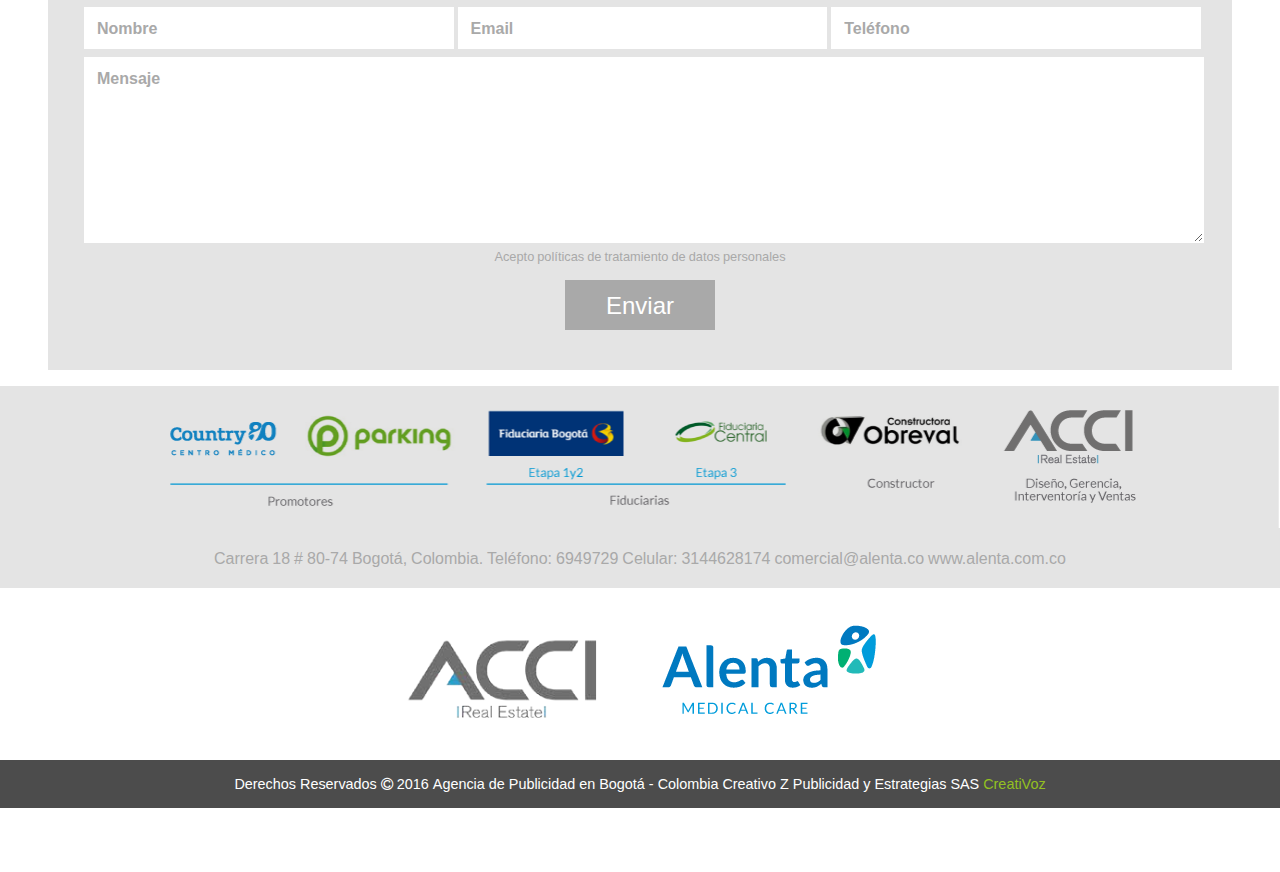
==== commit 494f9090: "Mejorado estilo de contactame" ====
--- a/index.html
+++ b/index.html
@@ -9,6 +9,6 @@
     </p>
   <![endif]--><!-- Header --><header id="header" class="header"><picture class="header__picture" id="header-picture"><a href="#"><img src="images/alenta-medical-care.png" alt="" class="header__image"> </a><!-- <a href="" class="gotoalenta" id="boton-alenta">
             <img src="images/alenta-medical-care.png" alt="" class="header__image">
-          </a> --></picture><div class="header__boton" id="header__boton"><button><span><i class="fa fa-bars fa-2x" aria-hidden="true"></i> </span><span><i class="fa fa-window-close-o fa-2x" aria-hidden="true"></i></span></button></div><nav class="header__nav" id="top__navbar"><ul id="navbar" class="header__nav--responsive first__level"><li class="item dropdown__firstlevel" id="dropdown__firstlevel"><a href="#alenta">Qué es Alenta <i class="fa fa-caret-down" aria-hidden="true"></i></a><ul class="dropdown second__level" id="dropdown__secondlevel"><li class="item"><a href="#alenta">¿Qué es Alenta?</a></li><li class="item"><a href="#localizacion">Localización</a></li><li class="item"><a href="#proyecto">El Proyecto</a></li></ul></li><li class="item" id="link-alenta"><a href="" class="gotoalenta">Qué es Alenta</a></li><li class="item"><a href="" class="gotoconsultorio">Consultorios</a></li><li class="item"><a href="" class="gotomedicas">Áreas Médicas</a></li><li class="item"><a href="" class="gotocirugias">Salas de Cirugía</a></li><li class="item"><a href="" class="gotohotel">Hotel</a></li><li class="item"><a href="" class="gotocontactanos">Contactenos</a></li></ul></nav></header><div class="loader"></div><!-- Slider --><section class="slider__container" id="slider"><div class="flexslider flexslider__principal" id="flexslider__principal"><ul class="slides"><li class="flexslider__item slide__alenta"><picture class="flexslider__picture"><img class="flexslider__image" src="images/slide1.jpg" height="600" alt="Slider Principal"><div class="flexslider__text text--right"><h3>Alenta</h3><p>Primer Centro de Servicios Médicos Ambulatorios<br>y Complementarios de Colombia.</p></div><div class="formulario formulario-slider"></div></picture></li><li class="flexslider__item slide__cirugia"><picture class="flexslider__picture"><img class="flexslider__image" src="images/slide2.jpg" height="600" alt="Slider Principal"><div class="flexslider__text text--right"><h3>Salas de Cirugía:</h3><p>Podrán acceder los médicos cirujanos<br>para sus procedimientos ambulatorios<br>a través de los convenios que se establezcan.</p></div><div class="formulario formulario-slider"></div></picture></li><li class="flexslider__item slide__area-medica"><picture class="flexslider__picture"><img class="flexslider__image" src="images/slide3.jpg" height="600" alt="Slider Principal"><div class="flexslider__text text--left"><h3>Áreas médicas y oficinas de servicios médicos</h3><p>Hasta 549 m2 por piso en la etapa 2<br>Hasta 377 m2 por piso en la etapa 3</p></div><div class="formulario formulario-slider"></div></picture></li><li class="flexslider__item slide__hotel"><picture class="flexslider__picture"><img class="flexslider__image" src="images/slide4.jpg" height="600" alt="Slider Principal"><div class="flexslider__text text--right"><h3>Hotel</h3><p><strong>Diseñado</strong>, especialmente para la estadía corta<br>de pacientes y familiares que viajan a sus tratamientos médicos.</p></div><div class="formulario formulario-slider"></div></picture></li><li class="flexslider__item slide__consultorio"><picture class="flexslider__picture"><img class="flexslider__image" src="images/slide5.jpg" height="600" alt="Slider Principal"><div class="flexslider__text text--left"><h3>Consultorios</h3><p>Primer centro médico ambulatorio de Colombia<br>Desde 29 m2 en adelante</p></div><div class="formulario formulario-slider"></div></picture></li></ul></div><footer class="footer__section"><div class="footer__container"><div class="footer__item"></div><div class="footer__item flexslider flexslider__mini"><ul class="slides"><li class="flexslider__mini__item slide__alenta"><picture class="flexslider__mini__picture"><img class="flexslider__mini__image" src="images/slide1.jpg" height="400" alt="Slider Principal"></picture></li><li class="flexslider__mini__item slide__cirugia"><picture class="flexslider__mini__picture"><img class="flexslider__mini__image" src="images/slide2.jpg" height="400" alt="Slider Principal"></picture></li><li class="flexslider__mini__item slide__area-medica"><picture class="flexslider__mini__picture"><img class="flexslider__mini__image" src="images/slide3.jpg" height="400" alt="Slider Principal"></picture></li><li class="flexslider__mini__item slide__hotel"><picture class="flexslider__mini__picture"><img class="flexslider__mini__image" src="images/slide4.jpg" height="400" alt="Slider Principal"></picture></li><li class="flexslider__mini__item slide__consultorio"><picture class="flexslider__mini__picture"><img class="flexslider__mini__image" src="images/slide5.jpg" height="400" alt="Slider Principal"></picture></li></ul></div><div class="footer__item footer__item__contact"><i class="fa fa-map-marker fa-3x" aria-hidden="true"></i><div class="footer__item__title"><h3>Sala de negocios:</h3><address><strong>Dirección:</strong> Carrera 18 # 80-74<br>Bogota-Colombia</address></div></div><div class="footer__item footer__item__contact"><i class="fa fa-mobile fa-3x" aria-hidden="true"></i><div class="footer__item__title"><h3>Números de contacto:</h3><address><strong>Teléfono:</strong> 6949729<br><strong>Celular:</strong> 310 2 47 62 54</address></div></div></div></footer></section><!-- Contenido --><section class="contenido" id="contenido"><!-- Sección Alenta --><article class="contenido__alenta seccion__alenta"><!-- Alenta ~> Alenta --><section class="contenido__seccion acerca"><div id="alenta" class="contenido__seccion"></div><h2 class="contenido__titulo">Qué es Alenta?</h2><div class="alenta-definicion"><p>Es un cluster de <span>servicios médicos ambulatorios especializados</span> con un alto standard de calidad en sus instalaciones.</p></div><div class="contenido__container"><div class="contenido__texto"><h3>Misión</h3><p>Ser el mejor centro de integración de servicios médicos ambulatorios que brinde bienestar, seguridad y comodidad a médicos y pacientes a través de instalaciones con altos estándares de calidad, diseñados bajo la normatividad expedida por el Ministerio de Salud y protección social.</p><h3>Visión</h3><p>Ser en diez (10) años una red con cinco (5) sedes a nivel nacional y una (1) a nivel internacional</p></div><div class="contenido__texto"><!--<img src="images/logo2.png" alt="" />--></div><div class="contenido__texto"><img src="images/que-es-alenta.png" alt=""></div></div><picture class="contenido__seccion__banner barra-alenta"><img src="images/barra1.png" alt=""></picture></section><!-- Alenta ~> Localización --><section class="contenido__seccion localizacion"><div id="localizacion" class="contenido__seccion"></div><h2 class="contenido__titulo">Localización</h2><div class="contenido__container"><div class="contenido__texto localizacion-mapa" id="localizacion-left"><img class="imagen-localizacion" src="images/localizacion.png" alt=""><div class="localizacion__items"><p class="localizacion__item">Autopista Norte</p><p class="localizacion__item">Carrera 15</p><p class="localizacion__item">Calle 85</p><p class="localizacion__item">Calle 82</p><p class="localizacion__item">Sendero peatonal Calle 80</p></div><div class="localizacion_direccion"><address class="localizacion_direccion-item oficina"><strong>Sala de negocios:</strong> Carrera 18 No 80-74 / Chicó / Bogotá - Teléfonos: 6949729 - Celular: 3144628174</address><p class="localizacion_direccion-item horario"><strong>Horario de atención:</strong> Lunes a Viernes: 7:30 am - 5:30pm - Sábados: 9:00am - 12:00pm</p></div></div></div><picture class="contenido__seccion__banner barra-localizacion"><img src="images/barra2.png" alt=""></picture></section><!-- Alenta ~> Proyecto --><section class="contenido__seccion localizacion proyecto"><div id="proyecto" class="contenido__seccion"></div><h2 class="contenido__titulo">El Proyecto</h2><header class="proyecto-header"><img src="images/banner-proyecto.jpeg" alt="El Proyecto"> <img src="images/etapas.jpeg" alt="Etapas"><p>El proyecto se desarrolla <span>en 3 etapas</span>, en un lote de terreno aproximado de 2.568 m2, un área de construcción total aproximada de 14.418,32 m2.</p></header><div class="contenido__container"><div class="contenido__texto"><p>En ALENTA MEDICAL CARE podrá encontrar espacios disponibles para:</p><ul><li><img src="images/logo2.png" alt=""> <span>Consultorios médicos</span></li><li><img src="images/logo2.png" alt=""> <span>Áreas médicas especializadas</span></li><li><img src="images/logo2.png" alt=""> <span>Oficinas de uso en salud</span></li><li><img src="images/logo2.png" alt=""> <span>Salas de cirugía ambulatoria.</span></li><li><img src="images/logo2.png" alt=""> <span>Salón de eventos</span></li><li><img src="images/logo2.png" alt=""> <span>Espacios para servicios complementarios como laboratorios,  &nbsp; &nbsp; &nbsp; &nbsp; &nbsp;&nbsp; &nbsp;farmacias, etc.</span></li><li><img src="images/logo2.png" alt=""> <span>Servicios de comida y entretenimiento para médicos y pacientes.</span></li><li><img src="images/logo2.png" alt=""> <span>Un hotel con estadía principalmente para pacientes y familiares</span></li><li><img src="images/logo2.png" alt=""> <span>Gimnasio – Spa</span></li><li><img src="images/logo2.png" alt=""> <span>236 parqueaderos</span></li></ul></div><div class="contenido__texto"><img class="hide" src="images/logo2.png" alt=""></div><div class="contenido__texto" id="proyecto-left"><img src="images/proyecto.png" alt=""><p>La imagen es una representación grafica y esta sujeta a cambio sin previo aviso</p></div></div><picture class="contenido__seccion__banner barra-proyectos"><img src="images/barra3.png" alt=""></picture></section><!-- Alenta ~> Etapa 1 --><section class="contenido__seccion localizacion etapa1"><div id="etapa1" class="contenido__seccion"></div><h2 class="contenido__titulo">Alenta <span>etapa 1</span></h2><div class="contenido__container"><div class="contenido__texto"><img src="images/etapa1-2.png" alt="" class="etapa1"><h3>Consultorios en venta</h3><ul><li><img src="images/logo2.png" alt=""> <span>Desde 29mt2 hasta 77 m2</span></li><li><img src="images/logo2.png" alt=""> <span>Para entrega en agosto de 2017</span></li><li><img src="images/logo2.png" alt=""> <span>Consultorios entregados en obra gris</span></li><li><img src="images/logo2.png" alt=""> <span>Posibilidad de construcción de acabados y mobiliario interior a &nbsp; &nbsp; &nbsp; &nbsp; &nbsp;&nbsp;&nbsp;través de proveedores aliados</span></li></ul></div><div class="contenido__texto"><img class="hide" src="images/logo2.png" alt=""></div><div class="contenido__texto" id="etapa1-left"><img src="images/etapa1.jpg" alt="" class="etapa1"><h3>Sótano 1 y 2:</h3><ul><li>Parqueaderos, planta eléctrica, cuartos y equipos técnicos</li><li><img src="images/logo2.png" alt=""> <span>Primer piso: Recepción principal, sala de espera, hall de &nbsp; &nbsp; &nbsp; &nbsp; &nbsp;&nbsp; &nbsp;&nbsp;&nbsp; &nbsp;&nbsp;&nbsp;ascensores, salón de eventos, baños, oficina de &nbsp; &nbsp; &nbsp; &nbsp;&nbsp; &nbsp;&nbsp; &nbsp;&nbsp; &nbsp;&nbsp; &nbsp;&nbsp; &nbsp;&nbsp;&nbsp;&nbsp;administración, cuarto de seguridad y control, zona de residuos.</span></li><li><img src="images/logo2.png" alt=""> <span>Pisos 2,3 y 4: Consultorios médicos,&nbsp;recepción y sala de espera, &nbsp; &nbsp; &nbsp; &nbsp;baños</span></li><li><img src="images/logo2.png" alt=""> <span>Piso 5: Salas de cirugía ambulatoria.</span></li><li><img src="images/logo2.png" alt=""> <span>Cubierta: Zona de comedor para residentes, 3 jaulas de golf, &nbsp; &nbsp; &nbsp; &nbsp; &nbsp;&nbsp; &nbsp; terraza verde.</span></li></ul></div></div></section><!-- Alenta ~> Etapa 2 --><section class="contenido__seccion localizacion etapa2"><div id="etapa2" class="contenido__seccion"></div><h2 class="contenido__titulo">Alenta <span>etapa 2</span></h2><div class="contenido__container"><div class="contenido__texto"><img src="images/etapa2-2.png" alt="" class="etapa1"><h3>Áreas para oficinas<br>y consultorios médicos en arriendo</h3><ul><li><img src="images/logo2.png" alt=""> <span>Desde 115 metros 549 hasta m2</span></li><li><img src="images/logo2.png" alt=""> <span>Para entrega en diciembre de 2017</span></li><li><img src="images/logo2.png" alt=""> <span>Áreas de oficinas y consultorios entregados en obra gris</span></li><li><img src="images/logo2.png" alt=""> <span>Posibilidad de construcción de acabados y mobiliario interior a &nbsp;&nbsp;&nbsp;&nbsp;&nbsp;través de proveedores aliados</span></li></ul></div><div class="contenido__texto"><img class="hide" src="images/logo2.png" alt=""></div><div class="contenido__texto" id="etapa2-left"><img src="images/etapa2.jpg" alt="" class="etapa1"><ul><li><img src="images/logo2.png" alt=""> <span>Sótano 1 y 2: Parqueaderos, cuartos y equipos técnicos</span></li><li><img src="images/logo2.png" alt=""> <span>Primer piso: Locales comerciales, hall de ascensores</span></li><li><img src="images/logo2.png" alt=""><span>Pisos 2,3 y 4: Areas de oficinas y consultorios médicos, &nbsp;&nbsp;&nbsp;&nbsp;recepción, sala de espera, baños</span></li><li><img src="images/logo2.png" alt=""> <span>Piso 5: Salas de cirugía ambulatoria</span></li><li><img src="images/logo2.png" alt=""> <span>Cubierta: Zona de gimnasio, terraza verde</span></li></ul></div></div></section><!-- Alenta ~> Etapa 3 --><section class="contenido__seccion localizacion etapa3"><div id="etapa3" class="contenido__seccion"></div><h2 class="contenido__titulo">Alenta <span>etapa 3</span></h2><div class="contenido__container"><div class="contenido__texto"><img src="images/etapa3-2.png" alt="" class="etapa1"><h3>Áreas en venta para oficinas y<br>consultorios médicos</h3><ul><li><img src="images/logo2.png" alt=""> <span>Desde 68 metros 377 hasta m2</span></li><li><img src="images/logo2.png" alt=""> <span>Pisos y/o áreas entregados en obra gris.</span></li><li><img src="images/logo2.png" alt=""> <span>Para entrega en abril de 2.018</span></li><li><img src="images/logo2.png" alt=""> <span>Posibilidad de construcción de acabados y mobiliario interior a &nbsp;&nbsp;&nbsp;&nbsp;&nbsp;&nbsp;través de proveedores aliados.</span></li><li><img src="images/logo2.png" alt=""> <span>Posibilidad de construcción de acabados y mobiliario interior a &nbsp;&nbsp;&nbsp;&nbsp;&nbsp;&nbsp; través de proveedores aliados</span></li></ul><h3>Hotel y locales comerciales</h3><ul><li><img src="images/logo2.png" alt=""> <span>Fideicomiso de renta inmobiliaria conformado por 18 habitaciones &nbsp;&nbsp;&nbsp;   hoteleras, 3 locales comerciales en el primer piso y un local &nbsp; &nbsp; &nbsp; &nbsp;&nbsp;  &nbsp; &nbsp; &nbsp; comercial en el sexto piso.</span></li><li><img src="images/logo2.png" alt=""> <span>Comercialización a través de 100 derechos fiduciarios.</span></li></ul></div><div class="contenido__texto"><img class="hide" src="images/logo2.png" alt=""></div><div class="contenido__texto" id="etapa3-left"><img src="images/etapa3.jpg" alt="" class="etapa1"><ul><li><img src="images/logo2.png" alt=""> <span>Sótano 1 y 2: Parqueaderos, planta eléctrica, cuartos y equipos</span></li><li><img src="images/logo2.png" alt=""> <span>Primer piso: Acceso principal, recepción, sala de espera, hall de &nbsp;&nbsp;&nbsp;&nbsp;ascensores restaurante, farmacia, laboratorio clínico</span></li><li><img src="images/logo2.png" alt=""> <span>Pisos 2,3,4,5: unidades médicas especializadas</span></li><li><img src="images/logo2.png" alt=""> <span>Piso 6: Unidad médica especializadas, café lounge<br>&nbsp;&nbsp;&nbsp;&nbsp;&nbsp;Piso 7,8 y 9: Habitaciones hoteleras<br>&nbsp;&nbsp;&nbsp;&nbsp;&nbsp;Piso 10 y 11: Gimnasio- spa</span></li></ul></div></div></section><!-- Alenta ~> Contactenos --><section class="contenido__seccion localizacion contactenos"><div id="contactenos" class="contenido__seccion"></div><picture class="contacto-banner"><img src="images/banner-contacto.jpeg" alt=""></picture><h2 class="contenido__titulo">Contáctenos</h2><div class="contenido__container"><div class="contenido__texto contenido__texto-formulario"><div class="formulario" id="formulario_alenta"></div></div></div><img class="promotores-banner" src="images/patrocinadores.png" alt=""><!-- Alenta ~> Dirección --><address class="alenta-address">Carrera 18 # 80-74 Bogotá, Colombia. Teléfono: 6949729 Celular: 3144628174 comercial@alenta.co www.alenta.com.co</address></section><!-- Alenta ~> Footer --><footer class="footer footer__alenta"><picture class=""><img src="images/logo.png" alt=""></picture><picture class=""><img src="images/alenta-medical-care.png" alt=""></picture></footer><!-- Menu Flotante --><nav class="menu-flotante"><ul class="menu-flotante-contenedor" id="menu-flotante-contenedor"><li class="menu-flotante-item"><a href="#etapa1"><span>1 Etapa</span></a></li><li class="menu-flotante-item"><a href="#etapa2"><span>2 Etapa</span></a></li><li class="menu-flotante-item"><a href="#etapa3"><span>3 Etapa</span></a></li></ul></nav></article><!-- Sección Consultorios --><article class="contenido__alenta seccion__consultorios"><div id="consultorios" class="contenido__seccion"></div><section class="contenido__seccion acerca localizacion consultorios"><div class="contenido__container"><div class="contenido__texto"><h3>ALENTA, primer centro médico<br>ambulatorio de Colombia</h3><ul><li><img src="images/logo2.png" alt=""> <span>Desde 29mt2 hasta 77 m2</span></li><li><img src="images/logo2.png" alt=""> <span>Para entrega en agosto de 2017</span></li><li><img src="images/logo2.png" alt=""> <span>Consultorios entregados en obra gris</span></li><li><img src="images/logo2.png" alt=""> <span>Posibilidad de construcción de acabados y mobiliario interior a través de proveedores aliados</span></li></ul></div><div class="contenido__texto"><img src="images/logo2.png" alt=""></div><div class="contenido__texto"><img src="images/consultorio.jpg" alt="Consultorio Img"></div></div></section></article><!-- Sección Áreas Médicas --><article class="contenido__alenta seccion__areas"><div id="areas" class="contenido__seccion"></div><section class="contenido__seccion acerca localizacion consultorios areas-medicas"><div class="contenido__container"><div class="contenido__texto"><h3>AREAS MEDICAS Y OFICINAS EN VENTA Y ARRIENDO</h3><ul><li><img src="images/logo2.png" alt=""> <span>Pisos desde En venta desde 377 m2 hasta 549 hasta m2</span></li><li><img src="images/logo2.png" alt=""> <span>Para entrega en diciembre de 2017</span></li><li><img src="images/logo2.png" alt=""> <span>Áreas de oficinas y consultorios entregados en obra gris<br>Posibilidad de construcción de acabados y mobiliario interior a través de proveedores aliados</span></li></ul></div><div class="contenido__texto"><img src="images/logo2.png" alt=""></div><div class="contenido__texto"><img src="images/etapa2-2.png" alt="Areas Medicas Img"></div></div></section></article><!-- Sección Cirugía --><article class="contenido__alenta seccion__cirugia"><div id="cirugias" class="contenido__seccion"></div><section class="contenido__seccion acerca localizacion consultorios cirugia"><div class="contenido__container"><div class="contenido__texto"><h3>SALAS DE CIRUGIA AMBULATORIA</h3><ul><li><img src="images/logo2.png" alt=""> <span>4 quirófanos dotados con última tecnología</span></li><li><img src="images/logo2.png" alt=""> <span>Destinados para cirugía ambulatoria</span></li><li><img src="images/logo2.png" alt=""> <span>Comercialización a través de 100 derechos fiduciarios</span></li></ul></div><div class="contenido__texto"><img src="images/logo2.png" alt=""></div><div class="contenido__texto"><img src="images/sala-cirugia.png" alt="Areas Medicas Img"></div></div></section></article><!-- Sección Hotel --><article class="contenido__alenta seccion__hotel"><div id="hotel" class="contenido__seccion"></div><section class="contenido__seccion acerca localizacion consultorios areas-medicas"><div class="contenido__container"><div class="contenido__texto"><h3>HOTEL Y LOCALES COMERCIALES</h3><ul><li><img src="images/logo2.png" alt=""> <span>Fideicomiso de renta inmobiliaria conformado por 18 habitaciones hoteleras,</span></li><li><img src="images/logo2.png" alt=""> <span>3 locales comerciales en el primer piso y un local comercial en el sexto piso.</span></li><li><img src="images/logo2.png" alt=""> <span>Comercialización a través de 100 derechos fiduciarios</span></li></ul></div><div class="contenido__texto"><img src="images/logo2.png" alt=""></div><div class="contenido__texto"><img src="images/hotel.png" alt="Hotel Img"></div></div></section></article><!-- Boton de regresar --> <button class="boton__up" id="boton__up"><a href="" id="button-alenta" class="gototop"><i class="fa fa-caret-up fa-3x"></i></a></button></section><!-- Sección Contacto --><article class="contenido__seccion localizacion contactenos contacto seccion__contacto" id="contacto"><div class="contenido__container"><picture class="contacto-banner"><img src="images/banner-contacto.jpeg" alt=""></picture><h2 class="contenido__titulo">Contáctenos</h2><div class="contenido__texto contenido__texto-formulario"><div class="formulario" id="formulario_contacto"></div></div></div><img class="promotores-banner" src="images/patrocinadores.png" alt=""></article><!-- Créditos --><footer class="footer__creditos" id="footer"><p>Derechos Reservados <i class="fa fa-copyright" aria-hidden="true"></i> 2016 Agencia de Publicidad en Bogotá - Colombia Creativo Z Publicidad y Estrategias SAS <a href="http://creativoz.co/">CreatiVoz</a></p></footer><div id="dialog" title="Alenta" class="formulario__dialog"><p>Tu mensaje ha sido enviado, a la brevedad posible uno de nuestros agentes se estará comunicando con usted</p></div><div class="error"></div><script src="scripts/vendors/modernizr.js"></script><script>(function (w,i,d,g,e,t,s) {w[d] = w[d]||[];t= i.createElement(g);
+          </a> --></picture><div class="header__boton" id="header__boton"><button><span><i class="fa fa-bars fa-2x" aria-hidden="true"></i> </span><span><i class="fa fa-window-close-o fa-2x" aria-hidden="true"></i></span></button></div><nav class="header__nav" id="top__navbar"><ul id="navbar" class="header__nav--responsive first__level"><li class="item dropdown__firstlevel" id="dropdown__firstlevel"><a href="#alenta">Qué es Alenta <i class="fa fa-caret-down" aria-hidden="true"></i></a><ul class="dropdown second__level" id="dropdown__secondlevel"><li class="item"><a href="#alenta">¿Qué es Alenta?</a></li><li class="item"><a href="#localizacion">Localización</a></li><li class="item"><a href="#proyecto">El Proyecto</a></li></ul></li><li class="item" id="link-alenta"><a href="" class="gotoalenta">Qué es Alenta</a></li><li class="item"><a href="" class="gotoconsultorio">Consultorios</a></li><li class="item"><a href="" class="gotomedicas">Áreas Médicas</a></li><li class="item"><a href="" class="gotocirugias">Salas de Cirugía</a></li><li class="item"><a href="" class="gotohotel">Hotel</a></li><li class="item"><a href="" class="gotocontactanos">Contactenos</a></li></ul></nav></header><div class="loader"></div><!-- Slider --><section class="slider__container" id="slider"><div class="flexslider flexslider__principal" id="flexslider__principal"><ul class="slides"><li class="flexslider__item slide__alenta"><picture class="flexslider__picture"><img class="flexslider__image" src="images/slide1.jpg" height="600" alt="Slider Principal"><div class="flexslider__text text--right"><h3>Alenta</h3><p>Primer Centro de Servicios Médicos Ambulatorios<br>y Complementarios de Colombia.</p></div><div class="formulario formulario-slider"></div></picture></li><li class="flexslider__item slide__cirugia"><picture class="flexslider__picture"><img class="flexslider__image" src="images/slide2.jpg" height="600" alt="Slider Principal"><div class="flexslider__text text--right"><h3>Salas de Cirugía:</h3><p>Podrán acceder los médicos cirujanos<br>para sus procedimientos ambulatorios<br>a través de los convenios que se establezcan.</p></div><div class="formulario formulario-slider"></div></picture></li><li class="flexslider__item slide__area-medica"><picture class="flexslider__picture"><img class="flexslider__image" src="images/slide3.jpg" height="600" alt="Slider Principal"><div class="flexslider__text text--left"><h3>Áreas médicas y oficinas de servicios médicos</h3><p>Hasta 549 m2 por piso en la etapa 2<br>Hasta 377 m2 por piso en la etapa 3</p></div><div class="formulario formulario-slider"></div></picture></li><li class="flexslider__item slide__hotel"><picture class="flexslider__picture"><img class="flexslider__image" src="images/slide4.jpg" height="600" alt="Slider Principal"><div class="flexslider__text text--right"><h3>Hotel</h3><p><strong>Diseñado</strong>, especialmente para la estadía corta<br>de pacientes y familiares que viajan a sus tratamientos médicos.</p></div><div class="formulario formulario-slider"></div></picture></li><li class="flexslider__item slide__consultorio"><picture class="flexslider__picture"><img class="flexslider__image" src="images/slide5.jpg" height="600" alt="Slider Principal"><div class="flexslider__text text--left"><h3>Consultorios</h3><p>Primer centro médico ambulatorio de Colombia<br>Desde 29 m2 en adelante</p></div><div class="formulario formulario-slider"></div></picture></li></ul></div><footer class="footer__section"><div class="footer__container"><div class="footer__item"></div><div class="footer__item flexslider flexslider__mini"><ul class="slides"><li class="flexslider__mini__item slide__alenta"><picture class="flexslider__mini__picture"><img class="flexslider__mini__image" src="images/slide1.jpg" height="400" alt="Slider Principal"></picture></li><li class="flexslider__mini__item slide__cirugia"><picture class="flexslider__mini__picture"><img class="flexslider__mini__image" src="images/slide2.jpg" height="400" alt="Slider Principal"></picture></li><li class="flexslider__mini__item slide__area-medica"><picture class="flexslider__mini__picture"><img class="flexslider__mini__image" src="images/slide3.jpg" height="400" alt="Slider Principal"></picture></li><li class="flexslider__mini__item slide__hotel"><picture class="flexslider__mini__picture"><img class="flexslider__mini__image" src="images/slide4.jpg" height="400" alt="Slider Principal"></picture></li><li class="flexslider__mini__item slide__consultorio"><picture class="flexslider__mini__picture"><img class="flexslider__mini__image" src="images/slide5.jpg" height="400" alt="Slider Principal"></picture></li></ul></div><div class="footer__item footer__item__contact"><i class="fa fa-map-marker fa-3x" aria-hidden="true"></i><div class="footer__item__title"><h3>Sala de negocios:</h3><address><strong>Dirección:</strong> Carrera 18 # 80-74<br>Bogota-Colombia</address></div></div><div class="footer__item footer__item__contact"><i class="fa fa-mobile fa-3x" aria-hidden="true"></i><div class="footer__item__title"><h3>Números de contacto:</h3><address><strong>Teléfono:</strong> 6949729<br><strong>Celular:</strong> 310 2 47 62 54</address></div></div></div></footer></section><!-- Contenido --><section class="contenido" id="contenido"><!-- Sección Alenta --><article class="contenido__alenta seccion__alenta"><!-- Alenta ~> Alenta --><section class="contenido__seccion acerca"><div id="alenta" class="contenido__seccion"></div><h2 class="contenido__titulo">Qué es Alenta?</h2><div class="alenta-definicion"><p>Es un cluster de <span>servicios médicos ambulatorios especializados</span> con un alto standard de calidad en sus instalaciones.</p></div><div class="contenido__container"><div class="contenido__texto"><h3>Misión</h3><p>Ser el mejor centro de integración de servicios médicos ambulatorios que brinde bienestar, seguridad y comodidad a médicos y pacientes a través de instalaciones con altos estándares de calidad, diseñados bajo la normatividad expedida por el Ministerio de Salud y protección social.</p><h3>Visión</h3><p>Ser en diez (10) años una red con cinco (5) sedes a nivel nacional y una (1) a nivel internacional</p></div><div class="contenido__texto"><!--<img src="images/logo2.png" alt="" />--></div><div class="contenido__texto"><img src="images/que-es-alenta.png" alt=""></div></div><picture class="contenido__seccion__banner barra-alenta"><img src="images/barra1.png" alt=""></picture></section><!-- Alenta ~> Localización --><section class="contenido__seccion localizacion"><div id="localizacion" class="contenido__seccion"></div><h2 class="contenido__titulo">Localización</h2><div class="contenido__container"><div class="contenido__texto localizacion-mapa" id="localizacion-left"><img class="imagen-localizacion" src="images/localizacion.png" alt=""><div class="localizacion__items"><p class="localizacion__item">Autopista Norte</p><p class="localizacion__item">Carrera 15</p><p class="localizacion__item">Calle 85</p><p class="localizacion__item">Calle 82</p><p class="localizacion__item">Sendero peatonal Calle 80</p></div><div class="localizacion_direccion"><address class="localizacion_direccion-item oficina"><strong>Sala de negocios:</strong> Carrera 18 No 80-74 / Chicó / Bogotá - Teléfonos: 6949729 - Celular: 3144628174</address><p class="localizacion_direccion-item horario"><strong>Horario de atención:</strong> Lunes a Viernes: 7:30 am - 5:30pm - Sábados: 9:00am - 12:00pm</p></div></div></div><picture class="contenido__seccion__banner barra-localizacion"><img src="images/barra2.png" alt=""></picture></section><!-- Alenta ~> Proyecto --><section class="contenido__seccion localizacion proyecto"><div id="proyecto" class="contenido__seccion"></div><h2 class="contenido__titulo">El Proyecto</h2><header class="proyecto-header"><img src="images/banner-proyecto.jpeg" alt="El Proyecto"> <img src="images/etapas.jpeg" alt="Etapas"><p>El proyecto se desarrolla <span>en 3 etapas</span>, en un lote de terreno aproximado de 2.568 m2, un área de construcción total aproximada de 14.418,32 m2.</p></header><div class="contenido__container"><div class="contenido__texto"><p>En ALENTA MEDICAL CARE podrá encontrar espacios disponibles para:</p><ul><li><img src="images/logo2.png" alt=""> <span>Consultorios médicos</span></li><li><img src="images/logo2.png" alt=""> <span>Áreas médicas especializadas</span></li><li><img src="images/logo2.png" alt=""> <span>Oficinas de uso en salud</span></li><li><img src="images/logo2.png" alt=""> <span>Salas de cirugía ambulatoria.</span></li><li><img src="images/logo2.png" alt=""> <span>Salón de eventos</span></li><li><img src="images/logo2.png" alt=""> <span>Espacios para servicios complementarios como laboratorios, farmacias, etc.</span></li><li><img src="images/logo2.png" alt=""> <span>Servicios de comida y entretenimiento para médicos y pacientes.</span></li><li><img src="images/logo2.png" alt=""> <span>Un hotel con estadía principalmente para pacientes y familiares</span></li><li><img src="images/logo2.png" alt=""> <span>Gimnasio – Spa</span></li><li><img src="images/logo2.png" alt=""> <span>236 parqueaderos</span></li></ul></div><div class="contenido__texto"><img class="hide" src="images/logo2.png" alt=""></div><div class="contenido__texto" id="proyecto-left"><img src="images/proyecto.png" alt=""><p>La imagen es una representación grafica y esta sujeta a cambio sin previo aviso</p></div></div><picture class="contenido__seccion__banner barra-proyectos"><img src="images/barra3.png" alt=""></picture></section><!-- Alenta ~> Etapa 1 --><section class="contenido__seccion localizacion etapa1"><div id="etapa1" class="contenido__seccion"></div><h2 class="contenido__titulo">Alenta <span>etapa 1</span></h2><div class="contenido__container"><div class="contenido__texto"><img src="images/etapa1-2.png" alt="" class="etapa1"><h3>Consultorios en venta</h3><ul><li><img src="images/logo2.png" alt=""> <span>Desde 29mt2 hasta 77 m2</span></li><li><img src="images/logo2.png" alt=""> <span>Para entrega en agosto de 2017</span></li><li><img src="images/logo2.png" alt=""> <span>Consultorios entregados en obra gris</span></li><li><img src="images/logo2.png" alt=""> <span>Posibilidad de construcción de acabados y mobiliario interior a través de proveedores aliados</span></li></ul></div><div class="contenido__texto"><img class="hide" src="images/logo2.png" alt=""></div><div class="contenido__texto" id="etapa1-left"><img src="images/etapa1.jpg" alt="" class="etapa1"><h3>Sótano 1 y 2:</h3><ul><li>Parqueaderos, planta eléctrica, cuartos y equipos técnicos</li><li><img src="images/logo2.png" alt=""> <span>Primer piso: Recepción principal, sala de espera, hall de ascensores, salón de eventos, baños, oficina de administración, cuarto de seguridad y control, zona de residuos.</span></li><li><img src="images/logo2.png" alt=""> <span>Pisos 2,3 y 4: Consultorios médicos, recepción y sala de espera, baños</span></li><li><img src="images/logo2.png" alt=""> <span>Piso 5: Salas de cirugía ambulatoria.</span></li><li><img src="images/logo2.png" alt=""> <span>Cubierta: Zona de comedor para residentes, 3 jaulas de golf, terraza verde.</span></li></ul></div></div></section><!-- Alenta ~> Etapa 2 --><section class="contenido__seccion localizacion etapa2"><div id="etapa2" class="contenido__seccion"></div><h2 class="contenido__titulo">Alenta <span>etapa 2</span></h2><div class="contenido__container"><div class="contenido__texto"><img src="images/etapa2-2.png" alt="" class="etapa1"><h3>Áreas para oficinas<br>y consultorios médicos en arriendo</h3><ul><li><img src="images/logo2.png" alt=""> <span>Desde 115 metros 549 hasta m2</span></li><li><img src="images/logo2.png" alt=""> <span>Para entrega en diciembre de 2017</span></li><li><img src="images/logo2.png" alt=""> <span>Áreas de oficinas y consultorios entregados en obra gris</span></li><li><img src="images/logo2.png" alt=""> <span>Posibilidad de construcción de acabados y mobiliario interior a través de proveedores aliados</span></li></ul></div><div class="contenido__texto"><img class="hide" src="images/logo2.png" alt=""></div><div class="contenido__texto" id="etapa2-left"><img src="images/etapa2.jpg" alt="" class="etapa1"><ul><li><img src="images/logo2.png" alt=""> <span>Sótano 1 y 2: Parqueaderos, cuartos y equipos técnicos</span></li><li><img src="images/logo2.png" alt=""> <span>Primer piso: Locales comerciales, hall de ascensores</span></li><li><img src="images/logo2.png" alt=""> <span>Pisos 2,3 y 4: Areas de oficinas y consultorios médicos, recepción, sala de espera, baños</span></li><li><img src="images/logo2.png" alt=""> <span>Piso 5: Salas de cirugía ambulatoria</span></li><li><img src="images/logo2.png" alt=""> <span>Cubierta: Zona de gimnasio, terraza verde</span></li></ul></div></div></section><!-- Alenta ~> Etapa 3 --><section class="contenido__seccion localizacion etapa3"><div id="etapa3" class="contenido__seccion"></div><h2 class="contenido__titulo">Alenta <span>etapa 3</span></h2><div class="contenido__container"><div class="contenido__texto"><img src="images/etapa3-2.png" alt="" class="etapa1"><h3>Áreas en venta para oficinas y<br>consultorios médicos</h3><ul><li><img src="images/logo2.png" alt=""> <span>Desde 68 metros 377 hasta m2</span></li><li><img src="images/logo2.png" alt=""> <span>Pisos y/o áreas entregados en obra gris.</span></li><li><img src="images/logo2.png" alt=""> <span>Para entrega en abril de 2.018</span></li><li><img src="images/logo2.png" alt=""> <span>Posibilidad de construcción de acabados y mobiliario interior a través de proveedores aliados.</span></li><li><img src="images/logo2.png" alt=""> <span>Posibilidad de construcción de acabados y mobiliario interior a través de proveedores aliados</span></li></ul><h3>Hotel y locales comerciales</h3><ul><li><img src="images/logo2.png" alt=""> <span>Fideicomiso de renta inmobiliaria conformado por 18 habitaciones hoteleras, 3 locales comerciales en el primer piso y un local comercial en el sexto piso.</span></li><li><img src="images/logo2.png" alt=""> <span>Comercialización a través de 100 derechos fiduciarios.</span></li></ul></div><div class="contenido__texto"><img class="hide" src="images/logo2.png" alt=""></div><div class="contenido__texto" id="etapa3-left"><img src="images/etapa3.jpg" alt="" class="etapa1"><ul><li><img src="images/logo2.png" alt=""> <span>Sótano 1 y 2: Parqueaderos, planta eléctrica, cuartos y equipos</span></li><li><img src="images/logo2.png" alt=""> <span>Primer piso: Acceso principal, recepción, sala de espera, hall de ascensores restaurante, farmacia, laboratorio clínico</span></li><li><img src="images/logo2.png" alt=""> <span>Pisos 2,3,4,5: unidades médicas especializadas</span></li><li><img src="images/logo2.png" alt=""> <span>Piso 6: Unidad médica especializadas, café lounge<br>Piso 7,8 y 9: Habitaciones hoteleras<br>Piso 10 y 11: Gimnasio- spa</span></li></ul></div></div></section><!-- Alenta ~> Contactenos --><section class="contenido__seccion localizacion contactenos"><div id="contactenos" class="contenido__seccion"></div><picture class="contacto-banner"><img src="images/banner-contacto.jpeg" alt=""></picture><h2 class="contenido__titulo">Contáctenos</h2><div class="contenido__container"><div class="contenido__texto contenido__texto-formulario"><div class="formulario" id="formulario_alenta"></div></div></div><img class="promotores-banner" src="images/patrocinadores.png" alt=""><!-- Alenta ~> Dirección --><address class="alenta-address">Carrera 18 # 80-74 Bogotá, Colombia. Teléfono: 6949729 Celular: 3144628174 comercial@alenta.co www.alenta.com.co</address></section><!-- Alenta ~> Footer --><footer class="footer footer__alenta"><picture class=""><img src="images/logo.png" alt=""></picture><picture class=""><img src="images/alenta-medical-care.png" alt=""></picture></footer><!-- Menu Flotante --><nav class="menu-flotante"><ul class="menu-flotante-contenedor" id="menu-flotante-contenedor"><li class="menu-flotante-item"><a href="#etapa1"><span>1 Etapa</span></a></li><li class="menu-flotante-item"><a href="#etapa2"><span>2 Etapa</span></a></li><li class="menu-flotante-item"><a href="#etapa3"><span>3 Etapa</span></a></li></ul></nav></article><!-- Sección Consultorios --><article class="contenido__alenta seccion__consultorios"><div id="consultorios" class="contenido__seccion"></div><section class="contenido__seccion acerca localizacion consultorios"><div class="contenido__container"><div class="contenido__texto"><h3>ALENTA, primer centro médico<br>ambulatorio de Colombia</h3><ul><li><img src="images/logo2.png" alt=""> <span>Desde 29mt2 hasta 77 m2</span></li><li><img src="images/logo2.png" alt=""> <span>Para entrega en agosto de 2017</span></li><li><img src="images/logo2.png" alt=""> <span>Consultorios entregados en obra gris</span></li><li><img src="images/logo2.png" alt=""> <span>Posibilidad de construcción de acabados y mobiliario interior a través de proveedores aliados</span></li></ul></div><div class="contenido__texto"><img src="images/logo2.png" alt=""></div><div class="contenido__texto"><img src="images/consultorio.jpg" alt="Consultorio Img"></div></div></section></article><!-- Sección Áreas Médicas --><article class="contenido__alenta seccion__areas"><div id="areas" class="contenido__seccion"></div><section class="contenido__seccion acerca localizacion consultorios areas-medicas"><div class="contenido__container"><div class="contenido__texto"><h3>AREAS MEDICAS Y OFICINAS EN VENTA Y ARRIENDO</h3><ul><li><img src="images/logo2.png" alt=""> <span>Pisos desde En venta desde 377 m2 hasta 549 hasta m2</span></li><li><img src="images/logo2.png" alt=""> <span>Para entrega en diciembre de 2017</span></li><li><img src="images/logo2.png" alt=""> <span>Áreas de oficinas y consultorios entregados en obra gris<br>Posibilidad de construcción de acabados y mobiliario interior a través de proveedores aliados</span></li></ul></div><div class="contenido__texto"><img src="images/logo2.png" alt=""></div><div class="contenido__texto"><img src="images/etapa2-2.png" alt="Areas Medicas Img"></div></div></section></article><!-- Sección Cirugía --><article class="contenido__alenta seccion__cirugia"><div id="cirugias" class="contenido__seccion"></div><section class="contenido__seccion acerca localizacion consultorios cirugia"><div class="contenido__container"><div class="contenido__texto"><h3>SALAS DE CIRUGIA AMBULATORIA</h3><ul><li><img src="images/logo2.png" alt=""> <span>4 quirófanos dotados con última tecnología</span></li><li><img src="images/logo2.png" alt=""> <span>Destinados para cirugía ambulatoria</span></li><li><img src="images/logo2.png" alt=""> <span>Comercialización a través de 100 derechos fiduciarios</span></li></ul></div><div class="contenido__texto"><img src="images/logo2.png" alt=""></div><div class="contenido__texto"><img src="images/sala-cirugia.png" alt="Areas Medicas Img"></div></div></section></article><!-- Sección Hotel --><article class="contenido__alenta seccion__hotel"><div id="hotel" class="contenido__seccion"></div><section class="contenido__seccion acerca localizacion consultorios areas-medicas"><div class="contenido__container"><div class="contenido__texto"><h3>HOTEL Y LOCALES COMERCIALES</h3><ul><li><img src="images/logo2.png" alt=""> <span>Fideicomiso de renta inmobiliaria conformado por 18 habitaciones hoteleras,</span></li><li><img src="images/logo2.png" alt=""> <span>3 locales comerciales en el primer piso y un local comercial en el sexto piso.</span></li><li><img src="images/logo2.png" alt=""> <span>Comercialización a través de 100 derechos fiduciarios</span></li></ul></div><div class="contenido__texto"><img src="images/logo2.png" alt=""></div><div class="contenido__texto"><img src="images/hotel.png" alt="Hotel Img"></div></div></section></article><!-- Boton de regresar --> <button class="boton__up" id="boton__up"><a href="" id="button-alenta" class="gototop"><i class="fa fa-caret-up fa-3x"></i></a></button></section><!-- Sección Contacto --><article class="contenido__seccion localizacion contactenos contacto seccion__contacto" id="contacto"><div class="contenido__container"><picture class="contacto-banner"><img src="images/banner-contacto.jpeg" alt=""></picture><h2 class="contenido__titulo">Contáctenos</h2><div class="contenido__texto contenido__texto-formulario"><div class="formulario" id="formulario_contacto"></div></div></div><img class="promotores-banner" src="images/patrocinadores.png" alt=""></article><!-- Créditos --><footer class="footer__creditos" id="footer"><p>Derechos Reservados <i class="fa fa-copyright" aria-hidden="true"></i> 2016 Agencia de Publicidad en Bogotá - Colombia Creativo Z Publicidad y Estrategias SAS <a href="http://creativoz.co/">CreatiVoz</a></p></footer><div id="dialog" title="Alenta" class="formulario__dialog"><p>Tu mensaje ha sido enviado, a la brevedad posible uno de nuestros agentes se estará comunicando con usted</p></div><div class="error"></div><script src="scripts/vendors/modernizr.js"></script><script>(function (w,i,d,g,e,t,s) {w[d] = w[d]||[];t= i.createElement(g);
         t.async=1;t.src=e;s=i.getElementsByTagName(g)[0];s.parentNode.insertBefore(t, s);
-      })(window, document, '_gscq','script','//widgets.getsitecontrol.com/64110/script.js');</script><!-- inject:js --><script src="scripts/main.min.js"></script><!-- endinject --></body></html>
+      })(window, document, '_gscq','script','//widgets.getsitecontrol.com/64110/script.js');</script><!-- inject:js --><script src="scripts/main.min.js"></script><!-- endinject --></body></html>--- a/styles/style.min.css
+++ b/styles/style.min.css
@@ -31,4 +31,4 @@
 /*!
  *  Font Awesome 4.7.0 by @davegandy - http://fontawesome.io - @fontawesome
  *  License - http://fontawesome.io/license (Font: SIL OFL 1.1, CSS: MIT License)
- */@font-face{font-family:FontAwesome;src:url(fonts/fonts/fontawesome-webfont.eot?v=4.7.0);src:url(fonts/fonts/fontawesome-webfont.eot?#iefix&v=4.7.0) format("embedded-opentype"),url(fonts/fonts/fontawesome-webfont.woff2?v=4.7.0) format("woff2"),url(fonts/fonts/fontawesome-webfont.woff?v=4.7.0) format("woff"),url(fonts/fonts/fontawesome-webfont.ttf?v=4.7.0) format("truetype"),url(fonts/fonts/fontawesome-webfont.svg?v=4.7.0#fontawesomeregular) format("svg");font-weight:400;font-style:normal}.fa{display:inline-block;font:normal normal normal 14px/1 FontAwesome;font-size:inherit;text-rendering:auto;-webkit-font-smoothing:antialiased;-moz-osx-font-smoothing:grayscale}.fa-lg{font-size:1.33333em;line-height:.75em;vertical-align:-15%}.fa-2x{font-size:2em}.fa-3x{font-size:3em}.fa-4x{font-size:4em}.fa-5x{font-size:5em}.fa-fw{width:1.28571em;text-align:center}.fa-ul{padding-left:0;margin-left:2.14286em;list-style-type:none}.fa-ul>li{position:relative}.fa-li{position:absolute;left:-2.14286em;width:2.14286em;top:.14286em;text-align:center}.fa-li.fa-lg{left:-1.85714em}.fa-border{padding:.2em .25em .15em;border:.08em solid #eee;border-radius:.1em}.fa-pull-left{float:left}.fa-pull-right{float:right}.fa.fa-pull-left{margin-right:.3em}.fa.fa-pull-right{margin-left:.3em}.pull-right{float:right}.pull-left{float:left}.fa.pull-left{margin-right:.3em}.fa.pull-right{margin-left:.3em}.fa-spin{-webkit-animation:a 2s infinite linear;animation:a 2s infinite linear}.fa-pulse{-webkit-animation:a 1s infinite steps(8);animation:a 1s infinite steps(8)}@-webkit-keyframes a{0%{-webkit-transform:rotate(0deg);transform:rotate(0deg)}to{-webkit-transform:rotate(359deg);transform:rotate(359deg)}}@keyframes a{0%{-webkit-transform:rotate(0deg);transform:rotate(0deg)}to{-webkit-transform:rotate(359deg);transform:rotate(359deg)}}.fa-rotate-90{-ms-filter:"progid:DXImageTransform.Microsoft.BasicImage(rotation=1)";-webkit-transform:rotate(90deg);transform:rotate(90deg)}.fa-rotate-180{-ms-filter:"progid:DXImageTransform.Microsoft.BasicImage(rotation=2)";-webkit-transform:rotate(180deg);transform:rotate(180deg)}.fa-rotate-270{-ms-filter:"progid:DXImageTransform.Microsoft.BasicImage(rotation=3)";-webkit-transform:rotate(270deg);transform:rotate(270deg)}.fa-flip-horizontal{-ms-filter:"progid:DXImageTransform.Microsoft.BasicImage(rotation=0, mirror=1)";-webkit-transform:scaleX(-1);transform:scaleX(-1)}.fa-flip-vertical{-ms-filter:"progid:DXImageTransform.Microsoft.BasicImage(rotation=2, mirror=1)";-webkit-transform:scaleY(-1);transform:scaleY(-1)}:root .fa-flip-horizontal,:root .fa-flip-vertical,:root .fa-rotate-90,:root .fa-rotate-180,:root .fa-rotate-270{filter:none}.fa-stack{position:relative;display:inline-block;width:2em;height:2em;line-height:2em;vertical-align:middle}.fa-stack-1x,.fa-stack-2x{position:absolute;left:0;width:100%;text-align:center}.fa-stack-1x{line-height:inherit}.fa-stack-2x{font-size:2em}.fa-inverse{color:#fff}.fa-glass:before{content:""}.fa-music:before{content:""}.fa-search:before{content:""}.fa-envelope-o:before{content:""}.fa-heart:before{content:""}.fa-star:before{content:""}.fa-star-o:before{content:""}.fa-user:before{content:""}.fa-film:before{content:""}.fa-th-large:before{content:""}.fa-th:before{content:""}.fa-th-list:before{content:""}.fa-check:before{content:""}.fa-close:before,.fa-remove:before,.fa-times:before{content:""}.fa-search-plus:before{content:""}.fa-search-minus:before{content:""}.fa-power-off:before{content:""}.fa-signal:before{content:""}.fa-cog:before,.fa-gear:before{content:""}.fa-trash-o:before{content:""}.fa-home:before{content:""}.fa-file-o:before{content:""}.fa-clock-o:before{content:""}.fa-road:before{content:""}.fa-download:before{content:""}.fa-arrow-circle-o-down:before{content:""}.fa-arrow-circle-o-up:before{content:""}.fa-inbox:before{content:""}.fa-play-circle-o:before{content:""}.fa-repeat:before,.fa-rotate-right:before{content:""}.fa-refresh:before{content:""}.fa-list-alt:before{content:""}.fa-lock:before{content:""}.fa-flag:before{content:""}.fa-headphones:before{content:""}.fa-volume-off:before{content:""}.fa-volume-down:before{content:""}.fa-volume-up:before{content:""}.fa-qrcode:before{content:""}.fa-barcode:before{content:""}.fa-tag:before{content:""}.fa-tags:before{content:""}.fa-book:before{content:""}.fa-bookmark:before{content:""}.fa-print:before{content:""}.fa-camera:before{content:""}.fa-font:before{content:""}.fa-bold:before{content:""}.fa-italic:before{content:""}.fa-text-height:before{content:""}.fa-text-width:before{content:""}.fa-align-left:before{content:""}.fa-align-center:before{content:""}.fa-align-right:before{content:""}.fa-align-justify:before{content:""}.fa-list:before{content:""}.fa-dedent:before,.fa-outdent:before{content:""}.fa-indent:before{content:""}.fa-video-camera:before{content:""}.fa-image:before,.fa-photo:before,.fa-picture-o:before{content:""}.fa-pencil:before{content:""}.fa-map-marker:before{content:""}.fa-adjust:before{content:""}.fa-tint:before{content:""}.fa-edit:before,.fa-pencil-square-o:before{content:""}.fa-share-square-o:before{content:""}.fa-check-square-o:before{content:""}.fa-arrows:before{content:""}.fa-step-backward:before{content:""}.fa-fast-backward:before{content:""}.fa-backward:before{content:""}.fa-play:before{content:""}.fa-pause:before{content:""}.fa-stop:before{content:""}.fa-forward:before{content:""}.fa-fast-forward:before{content:""}.fa-step-forward:before{content:""}.fa-eject:before{content:""}.fa-chevron-left:before{content:""}.fa-chevron-right:before{content:""}.fa-plus-circle:before{content:""}.fa-minus-circle:before{content:""}.fa-times-circle:before{content:""}.fa-check-circle:before{content:""}.fa-question-circle:before{content:""}.fa-info-circle:before{content:""}.fa-crosshairs:before{content:""}.fa-times-circle-o:before{content:""}.fa-check-circle-o:before{content:""}.fa-ban:before{content:""}.fa-arrow-left:before{content:""}.fa-arrow-right:before{content:""}.fa-arrow-up:before{content:""}.fa-arrow-down:before{content:""}.fa-mail-forward:before,.fa-share:before{content:""}.fa-expand:before{content:""}.fa-compress:before{content:""}.fa-plus:before{content:""}.fa-minus:before{content:""}.fa-asterisk:before{content:""}.fa-exclamation-circle:before{content:""}.fa-gift:before{content:""}.fa-leaf:before{content:""}.fa-fire:before{content:""}.fa-eye:before{content:""}.fa-eye-slash:before{content:""}.fa-exclamation-triangle:before,.fa-warning:before{content:""}.fa-plane:before{content:""}.fa-calendar:before{content:""}.fa-random:before{content:""}.fa-comment:before{content:""}.fa-magnet:before{content:""}.fa-chevron-up:before{content:""}.fa-chevron-down:before{content:""}.fa-retweet:before{content:""}.fa-shopping-cart:before{content:""}.fa-folder:before{content:""}.fa-folder-open:before{content:""}.fa-arrows-v:before{content:""}.fa-arrows-h:before{content:""}.fa-bar-chart-o:before,.fa-bar-chart:before{content:""}.fa-twitter-square:before{content:""}.fa-facebook-square:before{content:""}.fa-camera-retro:before{content:""}.fa-key:before{content:""}.fa-cogs:before,.fa-gears:before{content:""}.fa-comments:before{content:""}.fa-thumbs-o-up:before{content:""}.fa-thumbs-o-down:before{content:""}.fa-star-half:before{content:""}.fa-heart-o:before{content:""}.fa-sign-out:before{content:""}.fa-linkedin-square:before{content:""}.fa-thumb-tack:before{content:""}.fa-external-link:before{content:""}.fa-sign-in:before{content:""}.fa-trophy:before{content:""}.fa-github-square:before{content:""}.fa-upload:before{content:""}.fa-lemon-o:before{content:""}.fa-phone:before{content:""}.fa-square-o:before{content:""}.fa-bookmark-o:before{content:""}.fa-phone-square:before{content:""}.fa-twitter:before{content:""}.fa-facebook-f:before,.fa-facebook:before{content:""}.fa-github:before{content:""}.fa-unlock:before{content:""}.fa-credit-card:before{content:""}.fa-feed:before,.fa-rss:before{content:""}.fa-hdd-o:before{content:""}.fa-bullhorn:before{content:""}.fa-bell:before{content:""}.fa-certificate:before{content:""}.fa-hand-o-right:before{content:""}.fa-hand-o-left:before{content:""}.fa-hand-o-up:before{content:""}.fa-hand-o-down:before{content:""}.fa-arrow-circle-left:before{content:""}.fa-arrow-circle-right:before{content:""}.fa-arrow-circle-up:before{content:""}.fa-arrow-circle-down:before{content:""}.fa-globe:before{content:""}.fa-wrench:before{content:""}.fa-tasks:before{content:""}.fa-filter:before{content:""}.fa-briefcase:before{content:""}.fa-arrows-alt:before{content:""}.fa-group:before,.fa-users:before{content:""}.fa-chain:before,.fa-link:before{content:""}.fa-cloud:before{content:""}.fa-flask:before{content:""}.fa-cut:before,.fa-scissors:before{content:""}.fa-copy:before,.fa-files-o:before{content:""}.fa-paperclip:before{content:""}.fa-floppy-o:before,.fa-save:before{content:""}.fa-square:before{content:""}.fa-bars:before,.fa-navicon:before,.fa-reorder:before{content:""}.fa-list-ul:before{content:""}.fa-list-ol:before{content:""}.fa-strikethrough:before{content:""}.fa-underline:before{content:""}.fa-table:before{content:""}.fa-magic:before{content:""}.fa-truck:before{content:""}.fa-pinterest:before{content:""}.fa-pinterest-square:before{content:""}.fa-google-plus-square:before{content:""}.fa-google-plus:before{content:""}.fa-money:before{content:""}.fa-caret-down:before{content:""}.fa-caret-up:before{content:""}.fa-caret-left:before{content:""}.fa-caret-right:before{content:""}.fa-columns:before{content:""}.fa-sort:before,.fa-unsorted:before{content:""}.fa-sort-desc:before,.fa-sort-down:before{content:""}.fa-sort-asc:before,.fa-sort-up:before{content:""}.fa-envelope:before{content:""}.fa-linkedin:before{content:""}.fa-rotate-left:before,.fa-undo:before{content:""}.fa-gavel:before,.fa-legal:before{content:""}.fa-dashboard:before,.fa-tachometer:before{content:""}.fa-comment-o:before{content:""}.fa-comments-o:before{content:""}.fa-bolt:before,.fa-flash:before{content:""}.fa-sitemap:before{content:""}.fa-umbrella:before{content:""}.fa-clipboard:before,.fa-paste:before{content:""}.fa-lightbulb-o:before{content:""}.fa-exchange:before{content:""}.fa-cloud-download:before{content:""}.fa-cloud-upload:before{content:""}.fa-user-md:before{content:""}.fa-stethoscope:before{content:""}.fa-suitcase:before{content:""}.fa-bell-o:before{content:""}.fa-coffee:before{content:""}.fa-cutlery:before{content:""}.fa-file-text-o:before{content:""}.fa-building-o:before{content:""}.fa-hospital-o:before{content:""}.fa-ambulance:before{content:""}.fa-medkit:before{content:""}.fa-fighter-jet:before{content:""}.fa-beer:before{content:""}.fa-h-square:before{content:""}.fa-plus-square:before{content:""}.fa-angle-double-left:before{content:""}.fa-angle-double-right:before{content:""}.fa-angle-double-up:before{content:""}.fa-angle-double-down:before{content:""}.fa-angle-left:before{content:""}.fa-angle-right:before{content:""}.fa-angle-up:before{content:""}.fa-angle-down:before{content:""}.fa-desktop:before{content:""}.fa-laptop:before{content:""}.fa-tablet:before{content:""}.fa-mobile-phone:before,.fa-mobile:before{content:""}.fa-circle-o:before{content:""}.fa-quote-left:before{content:""}.fa-quote-right:before{content:""}.fa-spinner:before{content:""}.fa-circle:before{content:""}.fa-mail-reply:before,.fa-reply:before{content:""}.fa-github-alt:before{content:""}.fa-folder-o:before{content:""}.fa-folder-open-o:before{content:""}.fa-smile-o:before{content:""}.fa-frown-o:before{content:""}.fa-meh-o:before{content:""}.fa-gamepad:before{content:""}.fa-keyboard-o:before{content:""}.fa-flag-o:before{content:""}.fa-flag-checkered:before{content:""}.fa-terminal:before{content:""}.fa-code:before{content:""}.fa-mail-reply-all:before,.fa-reply-all:before{content:""}.fa-star-half-empty:before,.fa-star-half-full:before,.fa-star-half-o:before{content:""}.fa-location-arrow:before{content:""}.fa-crop:before{content:""}.fa-code-fork:before{content:""}.fa-chain-broken:before,.fa-unlink:before{content:""}.fa-question:before{content:""}.fa-info:before{content:""}.fa-exclamation:before{content:""}.fa-superscript:before{content:""}.fa-subscript:before{content:""}.fa-eraser:before{content:""}.fa-puzzle-piece:before{content:""}.fa-microphone:before{content:""}.fa-microphone-slash:before{content:""}.fa-shield:before{content:""}.fa-calendar-o:before{content:""}.fa-fire-extinguisher:before{content:""}.fa-rocket:before{content:""}.fa-maxcdn:before{content:""}.fa-chevron-circle-left:before{content:""}.fa-chevron-circle-right:before{content:""}.fa-chevron-circle-up:before{content:""}.fa-chevron-circle-down:before{content:""}.fa-html5:before{content:""}.fa-css3:before{content:""}.fa-anchor:before{content:""}.fa-unlock-alt:before{content:""}.fa-bullseye:before{content:""}.fa-ellipsis-h:before{content:""}.fa-ellipsis-v:before{content:""}.fa-rss-square:before{content:""}.fa-play-circle:before{content:""}.fa-ticket:before{content:""}.fa-minus-square:before{content:""}.fa-minus-square-o:before{content:""}.fa-level-up:before{content:""}.fa-level-down:before{content:""}.fa-check-square:before{content:""}.fa-pencil-square:before{content:""}.fa-external-link-square:before{content:""}.fa-share-square:before{content:""}.fa-compass:before{content:""}.fa-caret-square-o-down:before,.fa-toggle-down:before{content:""}.fa-caret-square-o-up:before,.fa-toggle-up:before{content:""}.fa-caret-square-o-right:before,.fa-toggle-right:before{content:""}.fa-eur:before,.fa-euro:before{content:""}.fa-gbp:before{content:""}.fa-dollar:before,.fa-usd:before{content:""}.fa-inr:before,.fa-rupee:before{content:""}.fa-cny:before,.fa-jpy:before,.fa-rmb:before,.fa-yen:before{content:""}.fa-rouble:before,.fa-rub:before,.fa-ruble:before{content:""}.fa-krw:before,.fa-won:before{content:""}.fa-bitcoin:before,.fa-btc:before{content:""}.fa-file:before{content:""}.fa-file-text:before{content:""}.fa-sort-alpha-asc:before{content:""}.fa-sort-alpha-desc:before{content:""}.fa-sort-amount-asc:before{content:""}.fa-sort-amount-desc:before{content:""}.fa-sort-numeric-asc:before{content:""}.fa-sort-numeric-desc:before{content:""}.fa-thumbs-up:before{content:""}.fa-thumbs-down:before{content:""}.fa-youtube-square:before{content:""}.fa-youtube:before{content:""}.fa-xing:before{content:""}.fa-xing-square:before{content:""}.fa-youtube-play:before{content:""}.fa-dropbox:before{content:""}.fa-stack-overflow:before{content:""}.fa-instagram:before{content:""}.fa-flickr:before{content:""}.fa-adn:before{content:""}.fa-bitbucket:before{content:""}.fa-bitbucket-square:before{content:""}.fa-tumblr:before{content:""}.fa-tumblr-square:before{content:""}.fa-long-arrow-down:before{content:""}.fa-long-arrow-up:before{content:""}.fa-long-arrow-left:before{content:""}.fa-long-arrow-right:before{content:""}.fa-apple:before{content:""}.fa-windows:before{content:""}.fa-android:before{content:""}.fa-linux:before{content:""}.fa-dribbble:before{content:""}.fa-skype:before{content:""}.fa-foursquare:before{content:""}.fa-trello:before{content:""}.fa-female:before{content:""}.fa-male:before{content:""}.fa-gittip:before,.fa-gratipay:before{content:""}.fa-sun-o:before{content:""}.fa-moon-o:before{content:""}.fa-archive:before{content:""}.fa-bug:before{content:""}.fa-vk:before{content:""}.fa-weibo:before{content:""}.fa-renren:before{content:""}.fa-pagelines:before{content:""}.fa-stack-exchange:before{content:""}.fa-arrow-circle-o-right:before{content:""}.fa-arrow-circle-o-left:before{content:""}.fa-caret-square-o-left:before,.fa-toggle-left:before{content:""}.fa-dot-circle-o:before{content:""}.fa-wheelchair:before{content:""}.fa-vimeo-square:before{content:""}.fa-try:before,.fa-turkish-lira:before{content:""}.fa-plus-square-o:before{content:""}.fa-space-shuttle:before{content:""}.fa-slack:before{content:""}.fa-envelope-square:before{content:""}.fa-wordpress:before{content:""}.fa-openid:before{content:""}.fa-bank:before,.fa-institution:before,.fa-university:before{content:""}.fa-graduation-cap:before,.fa-mortar-board:before{content:""}.fa-yahoo:before{content:""}.fa-google:before{content:""}.fa-reddit:before{content:""}.fa-reddit-square:before{content:""}.fa-stumbleupon-circle:before{content:""}.fa-stumbleupon:before{content:""}.fa-delicious:before{content:""}.fa-digg:before{content:""}.fa-pied-piper-pp:before{content:""}.fa-pied-piper-alt:before{content:""}.fa-drupal:before{content:""}.fa-joomla:before{content:""}.fa-language:before{content:""}.fa-fax:before{content:""}.fa-building:before{content:""}.fa-child:before{content:""}.fa-paw:before{content:""}.fa-spoon:before{content:""}.fa-cube:before{content:""}.fa-cubes:before{content:""}.fa-behance:before{content:""}.fa-behance-square:before{content:""}.fa-steam:before{content:""}.fa-steam-square:before{content:""}.fa-recycle:before{content:""}.fa-automobile:before,.fa-car:before{content:""}.fa-cab:before,.fa-taxi:before{content:""}.fa-tree:before{content:""}.fa-spotify:before{content:""}.fa-deviantart:before{content:""}.fa-soundcloud:before{content:""}.fa-database:before{content:""}.fa-file-pdf-o:before{content:""}.fa-file-word-o:before{content:""}.fa-file-excel-o:before{content:""}.fa-file-powerpoint-o:before{content:""}.fa-file-image-o:before,.fa-file-photo-o:before,.fa-file-picture-o:before{content:""}.fa-file-archive-o:before,.fa-file-zip-o:before{content:""}.fa-file-audio-o:before,.fa-file-sound-o:before{content:""}.fa-file-movie-o:before,.fa-file-video-o:before{content:""}.fa-file-code-o:before{content:""}.fa-vine:before{content:""}.fa-codepen:before{content:""}.fa-jsfiddle:before{content:""}.fa-life-bouy:before,.fa-life-buoy:before,.fa-life-ring:before,.fa-life-saver:before,.fa-support:before{content:""}.fa-circle-o-notch:before{content:""}.fa-ra:before,.fa-rebel:before,.fa-resistance:before{content:""}.fa-empire:before,.fa-ge:before{content:""}.fa-git-square:before{content:""}.fa-git:before{content:""}.fa-hacker-news:before,.fa-y-combinator-square:before,.fa-yc-square:before{content:""}.fa-tencent-weibo:before{content:""}.fa-qq:before{content:""}.fa-wechat:before,.fa-weixin:before{content:""}.fa-paper-plane:before,.fa-send:before{content:""}.fa-paper-plane-o:before,.fa-send-o:before{content:""}.fa-history:before{content:""}.fa-circle-thin:before{content:""}.fa-header:before{content:""}.fa-paragraph:before{content:""}.fa-sliders:before{content:""}.fa-share-alt:before{content:""}.fa-share-alt-square:before{content:""}.fa-bomb:before{content:""}.fa-futbol-o:before,.fa-soccer-ball-o:before{content:""}.fa-tty:before{content:""}.fa-binoculars:before{content:""}.fa-plug:before{content:""}.fa-slideshare:before{content:""}.fa-twitch:before{content:""}.fa-yelp:before{content:""}.fa-newspaper-o:before{content:""}.fa-wifi:before{content:""}.fa-calculator:before{content:""}.fa-paypal:before{content:""}.fa-google-wallet:before{content:""}.fa-cc-visa:before{content:""}.fa-cc-mastercard:before{content:""}.fa-cc-discover:before{content:""}.fa-cc-amex:before{content:""}.fa-cc-paypal:before{content:""}.fa-cc-stripe:before{content:""}.fa-bell-slash:before{content:""}.fa-bell-slash-o:before{content:""}.fa-trash:before{content:""}.fa-copyright:before{content:""}.fa-at:before{content:""}.fa-eyedropper:before{content:""}.fa-paint-brush:before{content:""}.fa-birthday-cake:before{content:""}.fa-area-chart:before{content:""}.fa-pie-chart:before{content:""}.fa-line-chart:before{content:""}.fa-lastfm:before{content:""}.fa-lastfm-square:before{content:""}.fa-toggle-off:before{content:""}.fa-toggle-on:before{content:""}.fa-bicycle:before{content:""}.fa-bus:before{content:""}.fa-ioxhost:before{content:""}.fa-angellist:before{content:""}.fa-cc:before{content:""}.fa-ils:before,.fa-shekel:before,.fa-sheqel:before{content:""}.fa-meanpath:before{content:""}.fa-buysellads:before{content:""}.fa-connectdevelop:before{content:""}.fa-dashcube:before{content:""}.fa-forumbee:before{content:""}.fa-leanpub:before{content:""}.fa-sellsy:before{content:""}.fa-shirtsinbulk:before{content:""}.fa-simplybuilt:before{content:""}.fa-skyatlas:before{content:""}.fa-cart-plus:before{content:""}.fa-cart-arrow-down:before{content:""}.fa-diamond:before{content:""}.fa-ship:before{content:""}.fa-user-secret:before{content:""}.fa-motorcycle:before{content:""}.fa-street-view:before{content:""}.fa-heartbeat:before{content:""}.fa-venus:before{content:""}.fa-mars:before{content:""}.fa-mercury:before{content:""}.fa-intersex:before,.fa-transgender:before{content:""}.fa-transgender-alt:before{content:""}.fa-venus-double:before{content:""}.fa-mars-double:before{content:""}.fa-venus-mars:before{content:""}.fa-mars-stroke:before{content:""}.fa-mars-stroke-v:before{content:""}.fa-mars-stroke-h:before{content:""}.fa-neuter:before{content:""}.fa-genderless:before{content:""}.fa-facebook-official:before{content:""}.fa-pinterest-p:before{content:""}.fa-whatsapp:before{content:""}.fa-server:before{content:""}.fa-user-plus:before{content:""}.fa-user-times:before{content:""}.fa-bed:before,.fa-hotel:before{content:""}.fa-viacoin:before{content:""}.fa-train:before{content:""}.fa-subway:before{content:""}.fa-medium:before{content:""}.fa-y-combinator:before,.fa-yc:before{content:""}.fa-optin-monster:before{content:""}.fa-opencart:before{content:""}.fa-expeditedssl:before{content:""}.fa-battery-4:before,.fa-battery-full:before,.fa-battery:before{content:""}.fa-battery-3:before,.fa-battery-three-quarters:before{content:""}.fa-battery-2:before,.fa-battery-half:before{content:""}.fa-battery-1:before,.fa-battery-quarter:before{content:""}.fa-battery-0:before,.fa-battery-empty:before{content:""}.fa-mouse-pointer:before{content:""}.fa-i-cursor:before{content:""}.fa-object-group:before{content:""}.fa-object-ungroup:before{content:""}.fa-sticky-note:before{content:""}.fa-sticky-note-o:before{content:""}.fa-cc-jcb:before{content:""}.fa-cc-diners-club:before{content:""}.fa-clone:before{content:""}.fa-balance-scale:before{content:""}.fa-hourglass-o:before{content:""}.fa-hourglass-1:before,.fa-hourglass-start:before{content:""}.fa-hourglass-2:before,.fa-hourglass-half:before{content:""}.fa-hourglass-3:before,.fa-hourglass-end:before{content:""}.fa-hourglass:before{content:""}.fa-hand-grab-o:before,.fa-hand-rock-o:before{content:""}.fa-hand-paper-o:before,.fa-hand-stop-o:before{content:""}.fa-hand-scissors-o:before{content:""}.fa-hand-lizard-o:before{content:""}.fa-hand-spock-o:before{content:""}.fa-hand-pointer-o:before{content:""}.fa-hand-peace-o:before{content:""}.fa-trademark:before{content:""}.fa-registered:before{content:""}.fa-creative-commons:before{content:""}.fa-gg:before{content:""}.fa-gg-circle:before{content:""}.fa-tripadvisor:before{content:""}.fa-odnoklassniki:before{content:""}.fa-odnoklassniki-square:before{content:""}.fa-get-pocket:before{content:""}.fa-wikipedia-w:before{content:""}.fa-safari:before{content:""}.fa-chrome:before{content:""}.fa-firefox:before{content:""}.fa-opera:before{content:""}.fa-internet-explorer:before{content:""}.fa-television:before,.fa-tv:before{content:""}.fa-contao:before{content:""}.fa-500px:before{content:""}.fa-amazon:before{content:""}.fa-calendar-plus-o:before{content:""}.fa-calendar-minus-o:before{content:""}.fa-calendar-times-o:before{content:""}.fa-calendar-check-o:before{content:""}.fa-industry:before{content:""}.fa-map-pin:before{content:""}.fa-map-signs:before{content:""}.fa-map-o:before{content:""}.fa-map:before{content:""}.fa-commenting:before{content:""}.fa-commenting-o:before{content:""}.fa-houzz:before{content:""}.fa-vimeo:before{content:""}.fa-black-tie:before{content:""}.fa-fonticons:before{content:""}.fa-reddit-alien:before{content:""}.fa-edge:before{content:""}.fa-credit-card-alt:before{content:""}.fa-codiepie:before{content:""}.fa-modx:before{content:""}.fa-fort-awesome:before{content:""}.fa-usb:before{content:""}.fa-product-hunt:before{content:""}.fa-mixcloud:before{content:""}.fa-scribd:before{content:""}.fa-pause-circle:before{content:""}.fa-pause-circle-o:before{content:""}.fa-stop-circle:before{content:""}.fa-stop-circle-o:before{content:""}.fa-shopping-bag:before{content:""}.fa-shopping-basket:before{content:""}.fa-hashtag:before{content:""}.fa-bluetooth:before{content:""}.fa-bluetooth-b:before{content:""}.fa-percent:before{content:""}.fa-gitlab:before{content:""}.fa-wpbeginner:before{content:""}.fa-wpforms:before{content:""}.fa-envira:before{content:""}.fa-universal-access:before{content:""}.fa-wheelchair-alt:before{content:""}.fa-question-circle-o:before{content:""}.fa-blind:before{content:""}.fa-audio-description:before{content:""}.fa-volume-control-phone:before{content:""}.fa-braille:before{content:""}.fa-assistive-listening-systems:before{content:""}.fa-american-sign-language-interpreting:before,.fa-asl-interpreting:before{content:""}.fa-deaf:before,.fa-deafness:before,.fa-hard-of-hearing:before{content:""}.fa-glide:before{content:""}.fa-glide-g:before{content:""}.fa-sign-language:before,.fa-signing:before{content:""}.fa-low-vision:before{content:""}.fa-viadeo:before{content:""}.fa-viadeo-square:before{content:""}.fa-snapchat:before{content:""}.fa-snapchat-ghost:before{content:""}.fa-snapchat-square:before{content:""}.fa-pied-piper:before{content:""}.fa-first-order:before{content:""}.fa-yoast:before{content:""}.fa-themeisle:before{content:""}.fa-google-plus-circle:before,.fa-google-plus-official:before{content:""}.fa-fa:before,.fa-font-awesome:before{content:""}.fa-handshake-o:before{content:""}.fa-envelope-open:before{content:""}.fa-envelope-open-o:before{content:""}.fa-linode:before{content:""}.fa-address-book:before{content:""}.fa-address-book-o:before{content:""}.fa-address-card:before,.fa-vcard:before{content:""}.fa-address-card-o:before,.fa-vcard-o:before{content:""}.fa-user-circle:before{content:""}.fa-user-circle-o:before{content:""}.fa-user-o:before{content:""}.fa-id-badge:before{content:""}.fa-drivers-license:before,.fa-id-card:before{content:""}.fa-drivers-license-o:before,.fa-id-card-o:before{content:""}.fa-quora:before{content:""}.fa-free-code-camp:before{content:""}.fa-telegram:before{content:""}.fa-thermometer-4:before,.fa-thermometer-full:before,.fa-thermometer:before{content:""}.fa-thermometer-3:before,.fa-thermometer-three-quarters:before{content:""}.fa-thermometer-2:before,.fa-thermometer-half:before{content:""}.fa-thermometer-1:before,.fa-thermometer-quarter:before{content:""}.fa-thermometer-0:before,.fa-thermometer-empty:before{content:""}.fa-shower:before{content:""}.fa-bath:before,.fa-bathtub:before,.fa-s15:before{content:""}.fa-podcast:before{content:""}.fa-window-maximize:before{content:""}.fa-window-minimize:before{content:""}.fa-window-restore:before{content:""}.fa-times-rectangle:before,.fa-window-close:before{content:""}.fa-times-rectangle-o:before,.fa-window-close-o:before{content:""}.fa-bandcamp:before{content:""}.fa-grav:before{content:""}.fa-etsy:before{content:""}.fa-imdb:before{content:""}.fa-ravelry:before{content:""}.fa-eercast:before{content:""}.fa-microchip:before{content:""}.fa-snowflake-o:before{content:""}.fa-superpowers:before{content:""}.fa-wpexplorer:before{content:""}.fa-meetup:before{content:""}.sr-only{position:absolute;width:1px;height:1px;padding:0;margin:-1px;overflow:hidden;clip:rect(0,0,0,0);border:0}.sr-only-focusable:active,.sr-only-focusable:focus{position:static;width:auto;height:auto;margin:0;overflow:visible;clip:auto}body{font-size:16px;font-family:FontAwesome,Arial,sans-serif}a{text-decoration:none}a,a:active,a:hover,a:visited{color:#a9a9a9}.enlace__activo{background-color:#27c6c1;color:#fff!important}.hide{display:none}.alenta-definicion{font-size:1.3rem;margin-bottom:2rem;text-align:center}.alenta-definicion span{color:#0079c0}.banner>img{width:100%;margin-top:10rem}button.boton__up{background-color:transparent;position:fixed;top:500px;left:20px;z-index:2000}button.boton__up>a{width:50px;height:50px;display:block;border-radius:10px;background-color:#27c6c1;color:#1ba991}button.boton__up>a:hover{background-color:#1ba991;color:#27c6c1}.consultorios{padding:3rem}.consultorios>.contenido__container>.contenido__texto:first-child{border-top:2px solid #0079c0;box-sizing:border-box;order:2;padding-top:5rem}.consultorios>.contenido__container>.contenido__texto:nth-child(2){order:3}.consultorios>.contenido__container>.contenido__texto:nth-child(3){border-top:0;padding-top:0;text-align:left}.contactenos{background-color:#fff!important;padding:0!important}.contactenos .contacto-banner img{margin-bottom:1rem;width:100%}.contactenos .contenido__titulo{margin:0;text-align:center}.contactenos .contenido__titulo:after{display:none}.contactenos .contenido__texto-formulario{border-top:0!important;width:100%!important}.promotores-banner{width:100%}.alenta-address{background-color:#e4e4e4;color:#a9a9a9;font-weight:200;line-height:1.75rem;margin-top:-2px;padding:1rem 0;text-align:center}.contacto{margin-top:0}.contacto>.contenido__container{background-color:#e4e4e4!important;height:700px}.contacto>.contenido__container>.contenido__texto:first-child{border-top:none;padding-top:0}.contacto>.contenido__container>.contenido__texto-formulario .formulario{padding:0}.contacto .contacto-banner{width:100%}.contacto .contacto-banner img{margin-top:64px}.footer_contacto{top:780px!important}.contenido__seccion{box-sizing:border-box;position:relative}.contenido__seccion:nth-child(odd){background-color:#e4e4e4}.contenido__seccion__banner>img{margin-top:2rem;width:100%}.contenido__titulo{color:#0079c0;font-size:2rem;margin:0 0 3rem;padding:3rem;padding-bottom:0}.contenido__titulo:after{border-top:3px solid #0079c0;content:"";display:inline-block;height:5px;margin-left:2rem;width:80%}.contenido__titulo span{text-transform:lowercase}.contenido__container{display:flex;flex-flow:row wrap}.contenido__texto img{max-height:415px;width:100%}.contenido__texto:nth-child(odd){box-sizing:border-box;padding:2rem;padding-bottom:0;width:100%}@media screen and (min-width:64em){.contenido__texto:nth-child(odd){width:44%}}.contenido__texto:first-child{order:3}.contenido__texto:nth-child(2){display:none;text-align:center;width:6%}.contenido__texto:nth-child(2)>img{position:relative;top:-40px}@media screen and (min-width:64em){.contenido__texto:nth-child(2){display:block}}.contenido__texto:nth-child(3){order:1}.contenido__texto h3{color:#0079c0;font-size:1.5rem;font-weight:200;margin:1.25rem 0;text-align:left}.contenido__texto p,.contenido__texto ul,.contenido__texto ul>li{font-weight:200;line-height:1.75rem;text-align:justify}.contenido__texto p{text-align:justify}.contenido__texto>img.etapa1{box-sizing:border-box}.contenido__texto-formulario{padding:0!important}.contenido__button{display:none}@media screen and (min-width:64em){.contenido__button{background-color:#27c6c1;border-radius:10px;color:#69d2ef;display:block;left:96%;position:relative;top:-380px;transition:all .3s ease;width:64px}.contenido__button:hover{background-color:#69d2ef;transition:all .3s ease}.contenido__button:hover i,.contenido__button:hover span{color:#27c6c1}.contenido__button:active,.contenido__button:visited{color:#69d2ef}.contenido__button>span{position:relative;top:12px;font-size:80%}.contenido__button>i.fa.fa-caret-down,.contenido__button>i.fa.fa-caret-up,.contenido__button>span{display:block;text-align:center}}.contenido__button__localizacion{top:-860px}.contenido__button__proyecto{top:-610px}.contenido__button__etapa1{top:-800px}.contenido__button__etapa2{top:-680px}.contenido__button__etapa3{top:-890px}.contenido__button__promotores{top:-220px}.contenido__button__contactanos{top:-550px}.seccion__areas,.seccion__cirugia,.seccion__consultorios,.seccion__contacto,.seccion__hotel{padding-top:64px;background-color:#e4e4e4}.seccion__areas>section.contenido__seccion>.contenido__container,.seccion__cirugia>section.contenido__seccion>.contenido__container,.seccion__consultorios>section.contenido__seccion>.contenido__container,.seccion__contacto>section.contenido__seccion>.contenido__container,.seccion__hotel>section.contenido__seccion>.contenido__container{height:600px}@media screen and (min-width:37.5em){.seccion__areas>section.contenido__seccion>.contenido__container,.seccion__cirugia>section.contenido__seccion>.contenido__container,.seccion__consultorios>section.contenido__seccion>.contenido__container,.seccion__contacto>section.contenido__seccion>.contenido__container,.seccion__hotel>section.contenido__seccion>.contenido__container{height:650px}}@media screen and (min-width:42.5em){.seccion__areas>section.contenido__seccion>.contenido__container,.seccion__cirugia>section.contenido__seccion>.contenido__container,.seccion__consultorios>section.contenido__seccion>.contenido__container,.seccion__contacto>section.contenido__seccion>.contenido__container,.seccion__hotel>section.contenido__seccion>.contenido__container{height:700px}}@media screen and (min-width:64em){.seccion__areas>section.contenido__seccion>.contenido__container,.seccion__cirugia>section.contenido__seccion>.contenido__container,.seccion__consultorios>section.contenido__seccion>.contenido__container,.seccion__contacto>section.contenido__seccion>.contenido__container,.seccion__hotel>section.contenido__seccion>.contenido__container{height:369px}}.seccion__areas{padding-bottom:0}.seccion__areas>section.contenido__seccion>.contenido__container{height:700px}@media screen and (min-width:37.5em){.seccion__areas>section.contenido__seccion>.contenido__container{height:775px}}@media screen and (min-width:42.5em){.seccion__areas>section.contenido__seccion>.contenido__container{height:830px}}@media screen and (min-width:48em){.seccion__areas>section.contenido__seccion>.contenido__container{height:900px}}@media screen and (min-width:64em){.seccion__areas>section.contenido__seccion>.contenido__container{height:369px}}.etapa1,.etapa2,.etapa3{padding-bottom:3rem}.localizacion>.contenido__container>.contenido__texto>p{margin-top:1rem;margin-bottom:1rem}.localizacion>.contenido__container>.contenido__texto>p>img{width:5%}.localizacion>.contenido__container>.contenido__texto>ul{margin-left:1rem}.localizacion>.contenido__container>.contenido__texto>ul>li>img{width:3%}.localizacion>.contenido__container>.contenido__texto:first-child{order:3}.localizacion>.contenido__container>.contenido__texto:nth-child(3){order:1}@media screen and (min-width:80em){.localizacion>.contenido__container>.contenido__texto:nth-child(3) img.imagen-localizacion{width:100%}}.localizacion>.contenido__container>.contenido__texto.localizacion-mapa{position:relative;width:100%;padding-left:0;padding-right:0}.localizacion>.contenido__container>.contenido__texto.localizacion-mapa img{width:100%}.localizacion>.contenido__container>.contenido__texto.localizacion-mapa .localizacion_direccion{font-size:1rem;margin:2rem 1rem}@media (min-width:768px){.localizacion>.contenido__container>.contenido__texto.localizacion-mapa .localizacion_direccion{font-size:1.25rem}}.localizacion>.contenido__container>.contenido__texto.localizacion-mapa .localizacion_direccion address{text-align:center}.localizacion>.contenido__container>.contenido__texto.localizacion-mapa .localizacion_direccion address strong{text-transform:uppercase}.localizacion>.contenido__container>.contenido__texto.localizacion-mapa .localizacion_direccion .horario{text-align:center}.localizacion>.contenido__container>.contenido__texto>.localizacion__items{display:none;background-color:#fff;padding:1rem;position:absolute}@media (min-width:768px){.localizacion>.contenido__container>.contenido__texto>.localizacion__items{display:block;left:1%;top:15%;width:40%}}@media (min-width:992px){.localizacion>.contenido__container>.contenido__texto>.localizacion__items{left:3%;top:45%;width:30%}}.localizacion>.contenido__container>.contenido__texto>.localizacion__items>.localizacion__item{width:100%}.localizacion>.contenido__container>.contenido__texto>.localizacion__items>.localizacion__item:before{border-top:5px solid;content:"";display:inline-block;height:5px;width:25%;margin-right:.75rem}.localizacion>.contenido__container>.contenido__texto>.localizacion__items>.localizacion__item:first-child:before{color:#90ee90}.localizacion>.contenido__container>.contenido__texto>.localizacion__items>.localizacion__item:nth-child(2):before{color:red}.localizacion>.contenido__container>.contenido__texto>.localizacion__items>.localizacion__item:nth-child(3):before{color:#f72ced}.localizacion>.contenido__container>.contenido__texto>.localizacion__items>.localizacion__item:nth-child(4):before{color:#ff0}.localizacion>.contenido__container>.contenido__texto>.localizacion__items>.localizacion__item:nth-child(5):before{border-top-style:dotted;color:#add8e6}.proyecto-header{text-align:center}.proyecto-header img{width:100%}.proyecto-header img:nth-child(2){margin-top:3rem}.proyecto-header p{font-size:1.2rem;margin:3rem 10% 2rem;text-transform:uppercase}@media (min-width:768px){.proyecto-header p{font-size:1.4rem}}.proyecto-header p span{color:#0079c0}.flexslider__item>picture>.flexslider__text,.text,form.flexslider__form{position:absolute;top:25%;padding-left:20rem;width:600px;height:150px;padding:0 2rem;box-sizing:border-box;vertical-align:middle;color:#fff;display:none;transition:all .3s ease}@media screen and (min-width:30em){.flexslider__item>picture>.flexslider__text,.text,form.flexslider__form{top:25%}}@media screen and (min-width:64em){.flexslider__item>picture>.flexslider__text,.text,form.flexslider__form{top:60px}}.text--left,.text--right{text-align:left;background:linear-gradient(90deg,rgba(0,0,0,.6) 0,hsla(0,0%,100%,0) 95%)}@media screen and (min-width:48em){.text--right{margin-left:1.45%;text-align:right;background:linear-gradient(270deg,rgba(0,0,0,.6) 0,hsla(0,0%,100%,0) 95%);transition:all .3s ease}}@media screen and (min-width:64em){.text--right{margin-left:2.89%;transition:all .3s ease}}@media screen and (min-width:1140px){.text--right{margin-left:3.3%;transition:all .3s ease}}@media screen and (min-width:80em){.text--right{margin-left:3.75%;transition:all .3s ease}}.slider__container footer{display:none}.flexslider__principal{border:none;top:42px;margin-bottom:42px}@media screen and (min-width:48em){.flexslider__principal>.flex-viewport{height:600px}}.flexslider__principal>ul.flex-direction-nav{display:none}@media screen and (min-width:42.5em){.flexslider__principal>ul.flex-direction-nav{display:block}}.flexslider__item>picture>.flexslider__text{display:none}@media screen and (min-width:30em){.flexslider__item>picture>.flexslider__text{display:flex;flex-direction:column;justify-content:center;transition:all .3s ease}}.flexslider__item>picture>.flexslider__text>h3{font-size:2rem;font-weight:700}.flexslider__item>picture>.flexslider__text>p{font-size:1.3rem;line-height:1.5rem;margin-top:8px;letter-spacing:.3px}.flexslider__mini{margin:0}.flexslider__mini__picture{width:200px}footer{text-align:center}footer.footer__alenta{background-color:#fff;padding:2rem 0}footer.footer__alenta>picture:first-child{margin-right:3rem}footer.footer__section{background-color:rgba(0,0,0,.7);z-index:1;height:180px;color:#fff;width:100%}@media screen and (min-width:48em){footer.footer__section{position:absolute;top:529px;height:120px}}footer.footer__section>.footer__container{display:flex;flex-flow:row wrap;height:100%;justify-content:center}@media screen and (min-width:48em){footer.footer__section>.footer__container{align-items:center}}footer.footer__section>.footer__container>.footer__item:first-child{display:none}@media screen and (min-width:48em){footer.footer__section>.footer__container>.footer__item:first-child{width:20%}}footer.footer__section>.footer__container>.footer__item:nth-child(2){display:none}@media screen and (min-width:48em){footer.footer__section>.footer__container>.footer__item:nth-child(2){border:none;display:block;width:30%}}footer.footer__section>.footer__container>.footer__item:nth-child(3){border-left:none}@media screen and (min-width:48em){footer.footer__section>.footer__container>.footer__item:nth-child(3){border-left:1px solid grey;margin-left:1rem}}footer.footer__section>.footer__container>.footer__item:nth-child(4){border-left:none;border-top:1px solid grey}@media screen and (min-width:37.5em){footer.footer__section>.footer__container>.footer__item:nth-child(4){border-top:none;border-left:1px solid grey}}footer.footer__section>.footer__container>.footer__item__contact{display:flex;flex-flow:row wrap;border-left:1px solid grey;align-items:center;width:100%;box-sizing:border-box}@media screen and (min-width:37.5em){footer.footer__section>.footer__container>.footer__item__contact{width:50%}}@media screen and (min-width:48em){footer.footer__section>.footer__container>.footer__item__contact{width:25%}}footer.footer__section>.footer__container>.footer__item__contact>i{color:#27c6c1;width:20%}footer.footer__section>.footer__container>.footer__item__contact>.footer__item__title{width:80%;text-align:left}footer.footer__section>.footer__container>.footer__item__contact>.footer__item__title>h3{font-size:1.2rem;margin-bottom:5px}footer.footer__section>.footer__container>.footer__item__contact>.footer__item__title>address{line-height:1.2rem}footer.footer__creditos{background-color:rgba(0,0,0,.7);color:#fff;height:100%}footer.footer__creditos>p{line-height:48px;font-size:90%}footer.footer__creditos>p>a{color:#93c021}footer.footer__creditos>p>a:hover{color:#27c6c1}.formulario{background-color:#e4e4e4;margin:1rem 3rem;padding:2rem}.formulario__titulo{text-transform:uppercase;margin-left:auto!important;margin-right:auto!important}.formulario__texto,.formulario__titulo{color:#fff!important;text-align:center!important;width:90%;margin:0 auto}.formulario__texto.politicas{color:#a9a9a9!important;font-size:80%;line-height:normal}.formulario.formulario-slider{background-color:transparent;display:none}@media screen and (min-width:64em){.formulario.formulario-slider{display:block}}.formulario__item{text-align:center}form.flexslider__form{background-color:rgba(0,0,0,.7);height:350px!important;width:400px!important}@media screen and (min-width:64em){form.flexslider__form{height:0;top:220px!important;color:#000!important;display:flex!important;flex-direction:column;justify-content:center;margin-left:3.6%;transition:all .3s ease}}@media screen and (min-width:80em){form.flexslider__form{margin-left:4.2%}}form.flexslider__form input[type=email],form.flexslider__form input[type=tel],form.flexslider__form input[type=text],form.flexslider__form textarea{box-sizing:border-box;padding:.3rem;width:100%;margin:.1rem;border:1px solid grey;font-size:.9rem}form.flexslider__form button[type=submit]{width:50%;color:#fff;background-color:#0079c0;outline:none;border:none;margin-bottom:1rem;margin-top:1rem;margin-left:25%;padding:5px;line-height:1.5rem}form.flexslider__form button[type=submit]:hover{background-color:#1ba991}form.flexslider__form ::-webkit-input-placeholder{color:#302b2b}form.flexslider__form :-moz-placeholder,form.flexslider__form ::-moz-placeholder{color:#302b2b}form.flexslider__form :-ms-input-placeholder{color:#302b2b}form.flexslider__form .formulario-slider-contacto{color:#fff;display:flex;flex-direction:row;justify-content:space-around;font-size:85%;font-weight:300}form.flexslider__form .formulario-slider-contacto-item{width:46%;box-sizing:border-box;line-height:1rem}form.flexslider__form .formulario-slider-contacto-item h3{font-weight:700}form.flexslider__form .formulario-slider-contacto-item:first-child{border-right:1px solid #0079c0}form.formulario__section input[type=email],form.formulario__section input[type=tel],form.formulario__section input[type=text],form.formulario__section textarea{background-color:#fff;box-sizing:border-box;padding:.75rem;width:100%;height:100%;margin:.25rem;color:#a9a9a9!important;font-weight:700;border:1px solid #fff}form.formulario__section button[type=submit]{height:100%;line-height:50px;width:150px;margin:.25rem .25rem .5rem;color:#fff;background-color:#a9a9a9;outline:none;border:none;margin-top:1rem;font-size:1.5rem}form.formulario__section button[type=submit]:hover{background-color:#0079c0;color:#fff}form.formulario__section ::-webkit-input-placeholder{color:#a9a9a9}form.formulario__section :-moz-placeholder,form.formulario__section ::-moz-placeholder{color:#a9a9a9}form.formulario__section :-ms-input-placeholder{color:#a9a9a9}.has-error input[type=email],.has-error input[type=tel],.has-error input[type=text]{background-color:pink}>.help-block{padding:.25rem;margin-top:5px;color:red}.form-item-email,.form-item-name,.form-item-phone{box-sizing:border-box;display:inline-block;width:100%}@media (min-width:992px){.form-item-email,.form-item-name,.form-item-phone{width:33%}}.form-item-message{width:100%}.menu-flotante{right:0;position:fixed;top:500px;width:100px;z-index:1000;text-transform:uppercase}.menu-flotante-item{border-top:1px solid #fff}.menu-flotante-item a{font-size:80%;height:1.75rem;padding:0 0 0 .5rem;line-height:1.75rem;text-align:left;background-color:rgba(0,121,192,.5);color:#fff;display:block}.menu-flotante-item a:hover{transition:all .3s ease;background-color:rgba(0,121,192,.9)}.contenido__nav{width:80%;margin-left:20%;text-align:center}.contenido__nav--responsive>li{width:12.5%}.contenido__nav--responsive>li>a{font-size:.9rem;padding:1rem 0}.contenido__nav--responsive>li>a span{text-transform:lowercase}.contenido__nav--responsive>li>a:visited{background-color:#27c6c1}.contenido__nav--responsive,.header__nav--responsive,.nav__responsive{display:block;width:100%;left:0}@media screen and (min-width:48em){.contenido__nav--responsive,.header__nav--responsive,.nav__responsive{list-style-type:none;display:flex;flex-wrap:wrap;height:64px}}.contenido__nav--responsive>li,.header__nav--responsive>li,.nav__responsive>li{width:100%;background-color:rgba(0,0,0,.2);border-top:1px solid rgba(0,0,0,.5);color:#fff}.contenido__nav--responsive>li:first-child,.header__nav--responsive>li:first-child,.nav__responsive>li:first-child{border-top:none}@media screen and (min-width:48em){.contenido__nav--responsive>li,.header__nav--responsive>li,.nav__responsive>li{width:16.66667%}}@media screen and (min-width:64em){.contenido__nav--responsive>li,.header__nav--responsive>li,.nav__responsive>li{background-color:transparent;border-top:none}}.contenido__nav--responsive>li>a,.header__nav--responsive>li>a,.nav__responsive>li>a{display:block;width:100%;text-transform:uppercase;font-weight:300;position:relative;text-align:center;transition:all .3s ease;line-height:64px;box-sizing:border-box;color:#fff}@media screen and (min-width:48em){.contenido__nav--responsive>li>a,.header__nav--responsive>li>a,.nav__responsive>li>a{font-size:80%}.contenido__nav--responsive>li>a:before,.header__nav--responsive>li>a:before,.nav__responsive>li>a:before{content:"";display:block;width:2px;height:60%;top:20%;background-color:#a9a9a9;position:absolute}}@media screen and (min-width:64em){.contenido__nav--responsive>li>a,.header__nav--responsive>li>a,.nav__responsive>li>a{color:rgba(0,0,0,.5);font-size:90%}}.contenido__nav--responsive>li>a:hover,.header__nav--responsive>li>a:hover,.nav__responsive>li>a:hover{background-color:#0079c0!important;transition:all .5s ease;color:#fff!important}.contenido__nav--responsive>li>a:active,.header__nav--responsive>li>a:active,.nav__responsive>li>a:active{background-color:#0079c0;color:#fff}.contenido__nav--responsive>li>a:before,.header__nav--responsive>li>a:before,.nav__responsive>li>a:before{content:none}.contenido__nav--responsive>li:first-child a:before,.header__nav--responsive>li:first-child a:before,.nav__responsive>li:first-child a:before{display:none}.header{display:flex;flex-flow:row wrap;align-items:center;position:fixed;height:64px;box-sizing:border-box;width:100%;background-color:#fff;z-index:1000;transition:all .3s ease}@media screen and (min-width:64em){.header{padding-left:1rem}}.header__picture{width:50%;box-sizing:border-box;transition:all .3s ease;text-align:center;height:64px}@media screen and (min-width:48em){.header__picture{width:100%;text-align:center}}@media screen and (min-width:64em){.header__picture{width:10%;transition:all .3s ease}}.header__picture>a img{margin-left:10%;transition:all .3s ease;width:60%}@media screen and (min-width:415px){.header__picture>a img{width:45%}}@media screen and (min-width:575px){.header__picture>a img{width:37%}}@media screen and (min-width:728px){.header__picture>a img{width:35%}}@media screen and (min-width:48em){.header__picture>a img{transition:all .3s ease;margin:0;width:14%}}@media screen and (min-width:970px){.header__picture>a img{width:13%}}@media screen and (min-width:64em){.header__picture>a img{width:95%}}.header__boton{box-sizing:border-box;text-align:center;width:50%}.header__boton>button{background-color:transparent;outline:none}.header__boton>button>span>i.fa-bars:hover{color:grey}.header__boton>button>span>i.fa-window-close-o{color:#dd1616}.header__boton>button>span>i.fa-window-close-o:hover{color:#bf3737}@media screen and (min-width:48em){.header__boton{display:none}}.header__nav{width:100%;text-align:center;display:none}@media screen and (min-width:48em){.header__nav{display:block}}@media screen and (min-width:64em){.header__nav{width:90%;height:64px}}.header--little{height:48px;transition:all .7s ease}.header--little>picture.header__picture{height:48px}.header--little>picture.header__picture>a img{width:35%;transition:all .3s ease}@media screen and (min-width:64em){.header--little>picture.header__picture>a img{width:80%}}.header--little>nav.header__nav,.header--little>nav.header__nav>ul.first__level{height:48px}.header--little>nav.header__nav>ul.first__level>li.item>a{font-size:90%;height:48px;padding:0;line-height:48px;color:rgba(0,0,0,.5)}.header--little>nav.header__nav>ul.first__level>li.item>a:before{height:44%;top:28%}.header--little>nav.header__nav>ul.first__level>li.item>a:hover{color:#fff}ul.dropdown.second__level>li.item,ul.dropdown.third__level>li.item{border-top:1px solid #fff}ul.dropdown.second__level>li.item.dropdown__firstlevel,ul.dropdown.third__level>li.item.dropdown__firstlevel{position:relative}ul.dropdown.second__level>li.item>a,ul.dropdown.third__level>li.item>a{font-size:1rem;height:3rem;padding:0 0 0 .5rem;line-height:3rem;text-align:left;background-color:rgba(0,121,192,.5);color:#fff;display:block}ul.dropdown.second__level>li.item>a:hover,ul.dropdown.third__level>li.item>a:hover{transition:all .3s ease;background-color:rgba(0,121,192,.9)}ul.dropdown.third__level{left:200px;position:absolute;top:0}ul.dropdown.third__level>li.item{width:200px}#alenta,#areas,#cirugias,#consultorios,#contactenos,#contacto,#etapa1,#etapa2,#etapa3,#hotel,#localizacion,#promotores,#proyecto{box-sizing:border-box;height:0;margin:0;padding:0;position:absolute;top:-4rem}.contenido__error>h2{font-size:8rem;color:red;font-weight:bolder;margin-top:5rem;text-align:center}+ */@font-face{font-family:FontAwesome;src:url(fonts/fonts/fontawesome-webfont.eot?v=4.7.0);src:url(fonts/fonts/fontawesome-webfont.eot?#iefix&v=4.7.0) format("embedded-opentype"),url(fonts/fonts/fontawesome-webfont.woff2?v=4.7.0) format("woff2"),url(fonts/fonts/fontawesome-webfont.woff?v=4.7.0) format("woff"),url(fonts/fonts/fontawesome-webfont.ttf?v=4.7.0) format("truetype"),url(fonts/fonts/fontawesome-webfont.svg?v=4.7.0#fontawesomeregular) format("svg");font-weight:400;font-style:normal}.fa{display:inline-block;font:normal normal normal 14px/1 FontAwesome;font-size:inherit;text-rendering:auto;-webkit-font-smoothing:antialiased;-moz-osx-font-smoothing:grayscale}.fa-lg{font-size:1.33333em;line-height:.75em;vertical-align:-15%}.fa-2x{font-size:2em}.fa-3x{font-size:3em}.fa-4x{font-size:4em}.fa-5x{font-size:5em}.fa-fw{width:1.28571em;text-align:center}.fa-ul{padding-left:0;margin-left:2.14286em;list-style-type:none}.fa-ul>li{position:relative}.fa-li{position:absolute;left:-2.14286em;width:2.14286em;top:.14286em;text-align:center}.fa-li.fa-lg{left:-1.85714em}.fa-border{padding:.2em .25em .15em;border:.08em solid #eee;border-radius:.1em}.fa-pull-left{float:left}.fa-pull-right{float:right}.fa.fa-pull-left{margin-right:.3em}.fa.fa-pull-right{margin-left:.3em}.pull-right{float:right}.pull-left{float:left}.fa.pull-left{margin-right:.3em}.fa.pull-right{margin-left:.3em}.fa-spin{-webkit-animation:a 2s infinite linear;animation:a 2s infinite linear}.fa-pulse{-webkit-animation:a 1s infinite steps(8);animation:a 1s infinite steps(8)}@-webkit-keyframes a{0%{-webkit-transform:rotate(0deg);transform:rotate(0deg)}to{-webkit-transform:rotate(359deg);transform:rotate(359deg)}}@keyframes a{0%{-webkit-transform:rotate(0deg);transform:rotate(0deg)}to{-webkit-transform:rotate(359deg);transform:rotate(359deg)}}.fa-rotate-90{-ms-filter:"progid:DXImageTransform.Microsoft.BasicImage(rotation=1)";-webkit-transform:rotate(90deg);transform:rotate(90deg)}.fa-rotate-180{-ms-filter:"progid:DXImageTransform.Microsoft.BasicImage(rotation=2)";-webkit-transform:rotate(180deg);transform:rotate(180deg)}.fa-rotate-270{-ms-filter:"progid:DXImageTransform.Microsoft.BasicImage(rotation=3)";-webkit-transform:rotate(270deg);transform:rotate(270deg)}.fa-flip-horizontal{-ms-filter:"progid:DXImageTransform.Microsoft.BasicImage(rotation=0, mirror=1)";-webkit-transform:scaleX(-1);transform:scaleX(-1)}.fa-flip-vertical{-ms-filter:"progid:DXImageTransform.Microsoft.BasicImage(rotation=2, mirror=1)";-webkit-transform:scaleY(-1);transform:scaleY(-1)}:root .fa-flip-horizontal,:root .fa-flip-vertical,:root .fa-rotate-90,:root .fa-rotate-180,:root .fa-rotate-270{filter:none}.fa-stack{position:relative;display:inline-block;width:2em;height:2em;line-height:2em;vertical-align:middle}.fa-stack-1x,.fa-stack-2x{position:absolute;left:0;width:100%;text-align:center}.fa-stack-1x{line-height:inherit}.fa-stack-2x{font-size:2em}.fa-inverse{color:#fff}.fa-glass:before{content:""}.fa-music:before{content:""}.fa-search:before{content:""}.fa-envelope-o:before{content:""}.fa-heart:before{content:""}.fa-star:before{content:""}.fa-star-o:before{content:""}.fa-user:before{content:""}.fa-film:before{content:""}.fa-th-large:before{content:""}.fa-th:before{content:""}.fa-th-list:before{content:""}.fa-check:before{content:""}.fa-close:before,.fa-remove:before,.fa-times:before{content:""}.fa-search-plus:before{content:""}.fa-search-minus:before{content:""}.fa-power-off:before{content:""}.fa-signal:before{content:""}.fa-cog:before,.fa-gear:before{content:""}.fa-trash-o:before{content:""}.fa-home:before{content:""}.fa-file-o:before{content:""}.fa-clock-o:before{content:""}.fa-road:before{content:""}.fa-download:before{content:""}.fa-arrow-circle-o-down:before{content:""}.fa-arrow-circle-o-up:before{content:""}.fa-inbox:before{content:""}.fa-play-circle-o:before{content:""}.fa-repeat:before,.fa-rotate-right:before{content:""}.fa-refresh:before{content:""}.fa-list-alt:before{content:""}.fa-lock:before{content:""}.fa-flag:before{content:""}.fa-headphones:before{content:""}.fa-volume-off:before{content:""}.fa-volume-down:before{content:""}.fa-volume-up:before{content:""}.fa-qrcode:before{content:""}.fa-barcode:before{content:""}.fa-tag:before{content:""}.fa-tags:before{content:""}.fa-book:before{content:""}.fa-bookmark:before{content:""}.fa-print:before{content:""}.fa-camera:before{content:""}.fa-font:before{content:""}.fa-bold:before{content:""}.fa-italic:before{content:""}.fa-text-height:before{content:""}.fa-text-width:before{content:""}.fa-align-left:before{content:""}.fa-align-center:before{content:""}.fa-align-right:before{content:""}.fa-align-justify:before{content:""}.fa-list:before{content:""}.fa-dedent:before,.fa-outdent:before{content:""}.fa-indent:before{content:""}.fa-video-camera:before{content:""}.fa-image:before,.fa-photo:before,.fa-picture-o:before{content:""}.fa-pencil:before{content:""}.fa-map-marker:before{content:""}.fa-adjust:before{content:""}.fa-tint:before{content:""}.fa-edit:before,.fa-pencil-square-o:before{content:""}.fa-share-square-o:before{content:""}.fa-check-square-o:before{content:""}.fa-arrows:before{content:""}.fa-step-backward:before{content:""}.fa-fast-backward:before{content:""}.fa-backward:before{content:""}.fa-play:before{content:""}.fa-pause:before{content:""}.fa-stop:before{content:""}.fa-forward:before{content:""}.fa-fast-forward:before{content:""}.fa-step-forward:before{content:""}.fa-eject:before{content:""}.fa-chevron-left:before{content:""}.fa-chevron-right:before{content:""}.fa-plus-circle:before{content:""}.fa-minus-circle:before{content:""}.fa-times-circle:before{content:""}.fa-check-circle:before{content:""}.fa-question-circle:before{content:""}.fa-info-circle:before{content:""}.fa-crosshairs:before{content:""}.fa-times-circle-o:before{content:""}.fa-check-circle-o:before{content:""}.fa-ban:before{content:""}.fa-arrow-left:before{content:""}.fa-arrow-right:before{content:""}.fa-arrow-up:before{content:""}.fa-arrow-down:before{content:""}.fa-mail-forward:before,.fa-share:before{content:""}.fa-expand:before{content:""}.fa-compress:before{content:""}.fa-plus:before{content:""}.fa-minus:before{content:""}.fa-asterisk:before{content:""}.fa-exclamation-circle:before{content:""}.fa-gift:before{content:""}.fa-leaf:before{content:""}.fa-fire:before{content:""}.fa-eye:before{content:""}.fa-eye-slash:before{content:""}.fa-exclamation-triangle:before,.fa-warning:before{content:""}.fa-plane:before{content:""}.fa-calendar:before{content:""}.fa-random:before{content:""}.fa-comment:before{content:""}.fa-magnet:before{content:""}.fa-chevron-up:before{content:""}.fa-chevron-down:before{content:""}.fa-retweet:before{content:""}.fa-shopping-cart:before{content:""}.fa-folder:before{content:""}.fa-folder-open:before{content:""}.fa-arrows-v:before{content:""}.fa-arrows-h:before{content:""}.fa-bar-chart-o:before,.fa-bar-chart:before{content:""}.fa-twitter-square:before{content:""}.fa-facebook-square:before{content:""}.fa-camera-retro:before{content:""}.fa-key:before{content:""}.fa-cogs:before,.fa-gears:before{content:""}.fa-comments:before{content:""}.fa-thumbs-o-up:before{content:""}.fa-thumbs-o-down:before{content:""}.fa-star-half:before{content:""}.fa-heart-o:before{content:""}.fa-sign-out:before{content:""}.fa-linkedin-square:before{content:""}.fa-thumb-tack:before{content:""}.fa-external-link:before{content:""}.fa-sign-in:before{content:""}.fa-trophy:before{content:""}.fa-github-square:before{content:""}.fa-upload:before{content:""}.fa-lemon-o:before{content:""}.fa-phone:before{content:""}.fa-square-o:before{content:""}.fa-bookmark-o:before{content:""}.fa-phone-square:before{content:""}.fa-twitter:before{content:""}.fa-facebook-f:before,.fa-facebook:before{content:""}.fa-github:before{content:""}.fa-unlock:before{content:""}.fa-credit-card:before{content:""}.fa-feed:before,.fa-rss:before{content:""}.fa-hdd-o:before{content:""}.fa-bullhorn:before{content:""}.fa-bell:before{content:""}.fa-certificate:before{content:""}.fa-hand-o-right:before{content:""}.fa-hand-o-left:before{content:""}.fa-hand-o-up:before{content:""}.fa-hand-o-down:before{content:""}.fa-arrow-circle-left:before{content:""}.fa-arrow-circle-right:before{content:""}.fa-arrow-circle-up:before{content:""}.fa-arrow-circle-down:before{content:""}.fa-globe:before{content:""}.fa-wrench:before{content:""}.fa-tasks:before{content:""}.fa-filter:before{content:""}.fa-briefcase:before{content:""}.fa-arrows-alt:before{content:""}.fa-group:before,.fa-users:before{content:""}.fa-chain:before,.fa-link:before{content:""}.fa-cloud:before{content:""}.fa-flask:before{content:""}.fa-cut:before,.fa-scissors:before{content:""}.fa-copy:before,.fa-files-o:before{content:""}.fa-paperclip:before{content:""}.fa-floppy-o:before,.fa-save:before{content:""}.fa-square:before{content:""}.fa-bars:before,.fa-navicon:before,.fa-reorder:before{content:""}.fa-list-ul:before{content:""}.fa-list-ol:before{content:""}.fa-strikethrough:before{content:""}.fa-underline:before{content:""}.fa-table:before{content:""}.fa-magic:before{content:""}.fa-truck:before{content:""}.fa-pinterest:before{content:""}.fa-pinterest-square:before{content:""}.fa-google-plus-square:before{content:""}.fa-google-plus:before{content:""}.fa-money:before{content:""}.fa-caret-down:before{content:""}.fa-caret-up:before{content:""}.fa-caret-left:before{content:""}.fa-caret-right:before{content:""}.fa-columns:before{content:""}.fa-sort:before,.fa-unsorted:before{content:""}.fa-sort-desc:before,.fa-sort-down:before{content:""}.fa-sort-asc:before,.fa-sort-up:before{content:""}.fa-envelope:before{content:""}.fa-linkedin:before{content:""}.fa-rotate-left:before,.fa-undo:before{content:""}.fa-gavel:before,.fa-legal:before{content:""}.fa-dashboard:before,.fa-tachometer:before{content:""}.fa-comment-o:before{content:""}.fa-comments-o:before{content:""}.fa-bolt:before,.fa-flash:before{content:""}.fa-sitemap:before{content:""}.fa-umbrella:before{content:""}.fa-clipboard:before,.fa-paste:before{content:""}.fa-lightbulb-o:before{content:""}.fa-exchange:before{content:""}.fa-cloud-download:before{content:""}.fa-cloud-upload:before{content:""}.fa-user-md:before{content:""}.fa-stethoscope:before{content:""}.fa-suitcase:before{content:""}.fa-bell-o:before{content:""}.fa-coffee:before{content:""}.fa-cutlery:before{content:""}.fa-file-text-o:before{content:""}.fa-building-o:before{content:""}.fa-hospital-o:before{content:""}.fa-ambulance:before{content:""}.fa-medkit:before{content:""}.fa-fighter-jet:before{content:""}.fa-beer:before{content:""}.fa-h-square:before{content:""}.fa-plus-square:before{content:""}.fa-angle-double-left:before{content:""}.fa-angle-double-right:before{content:""}.fa-angle-double-up:before{content:""}.fa-angle-double-down:before{content:""}.fa-angle-left:before{content:""}.fa-angle-right:before{content:""}.fa-angle-up:before{content:""}.fa-angle-down:before{content:""}.fa-desktop:before{content:""}.fa-laptop:before{content:""}.fa-tablet:before{content:""}.fa-mobile-phone:before,.fa-mobile:before{content:""}.fa-circle-o:before{content:""}.fa-quote-left:before{content:""}.fa-quote-right:before{content:""}.fa-spinner:before{content:""}.fa-circle:before{content:""}.fa-mail-reply:before,.fa-reply:before{content:""}.fa-github-alt:before{content:""}.fa-folder-o:before{content:""}.fa-folder-open-o:before{content:""}.fa-smile-o:before{content:""}.fa-frown-o:before{content:""}.fa-meh-o:before{content:""}.fa-gamepad:before{content:""}.fa-keyboard-o:before{content:""}.fa-flag-o:before{content:""}.fa-flag-checkered:before{content:""}.fa-terminal:before{content:""}.fa-code:before{content:""}.fa-mail-reply-all:before,.fa-reply-all:before{content:""}.fa-star-half-empty:before,.fa-star-half-full:before,.fa-star-half-o:before{content:""}.fa-location-arrow:before{content:""}.fa-crop:before{content:""}.fa-code-fork:before{content:""}.fa-chain-broken:before,.fa-unlink:before{content:""}.fa-question:before{content:""}.fa-info:before{content:""}.fa-exclamation:before{content:""}.fa-superscript:before{content:""}.fa-subscript:before{content:""}.fa-eraser:before{content:""}.fa-puzzle-piece:before{content:""}.fa-microphone:before{content:""}.fa-microphone-slash:before{content:""}.fa-shield:before{content:""}.fa-calendar-o:before{content:""}.fa-fire-extinguisher:before{content:""}.fa-rocket:before{content:""}.fa-maxcdn:before{content:""}.fa-chevron-circle-left:before{content:""}.fa-chevron-circle-right:before{content:""}.fa-chevron-circle-up:before{content:""}.fa-chevron-circle-down:before{content:""}.fa-html5:before{content:""}.fa-css3:before{content:""}.fa-anchor:before{content:""}.fa-unlock-alt:before{content:""}.fa-bullseye:before{content:""}.fa-ellipsis-h:before{content:""}.fa-ellipsis-v:before{content:""}.fa-rss-square:before{content:""}.fa-play-circle:before{content:""}.fa-ticket:before{content:""}.fa-minus-square:before{content:""}.fa-minus-square-o:before{content:""}.fa-level-up:before{content:""}.fa-level-down:before{content:""}.fa-check-square:before{content:""}.fa-pencil-square:before{content:""}.fa-external-link-square:before{content:""}.fa-share-square:before{content:""}.fa-compass:before{content:""}.fa-caret-square-o-down:before,.fa-toggle-down:before{content:""}.fa-caret-square-o-up:before,.fa-toggle-up:before{content:""}.fa-caret-square-o-right:before,.fa-toggle-right:before{content:""}.fa-eur:before,.fa-euro:before{content:""}.fa-gbp:before{content:""}.fa-dollar:before,.fa-usd:before{content:""}.fa-inr:before,.fa-rupee:before{content:""}.fa-cny:before,.fa-jpy:before,.fa-rmb:before,.fa-yen:before{content:""}.fa-rouble:before,.fa-rub:before,.fa-ruble:before{content:""}.fa-krw:before,.fa-won:before{content:""}.fa-bitcoin:before,.fa-btc:before{content:""}.fa-file:before{content:""}.fa-file-text:before{content:""}.fa-sort-alpha-asc:before{content:""}.fa-sort-alpha-desc:before{content:""}.fa-sort-amount-asc:before{content:""}.fa-sort-amount-desc:before{content:""}.fa-sort-numeric-asc:before{content:""}.fa-sort-numeric-desc:before{content:""}.fa-thumbs-up:before{content:""}.fa-thumbs-down:before{content:""}.fa-youtube-square:before{content:""}.fa-youtube:before{content:""}.fa-xing:before{content:""}.fa-xing-square:before{content:""}.fa-youtube-play:before{content:""}.fa-dropbox:before{content:""}.fa-stack-overflow:before{content:""}.fa-instagram:before{content:""}.fa-flickr:before{content:""}.fa-adn:before{content:""}.fa-bitbucket:before{content:""}.fa-bitbucket-square:before{content:""}.fa-tumblr:before{content:""}.fa-tumblr-square:before{content:""}.fa-long-arrow-down:before{content:""}.fa-long-arrow-up:before{content:""}.fa-long-arrow-left:before{content:""}.fa-long-arrow-right:before{content:""}.fa-apple:before{content:""}.fa-windows:before{content:""}.fa-android:before{content:""}.fa-linux:before{content:""}.fa-dribbble:before{content:""}.fa-skype:before{content:""}.fa-foursquare:before{content:""}.fa-trello:before{content:""}.fa-female:before{content:""}.fa-male:before{content:""}.fa-gittip:before,.fa-gratipay:before{content:""}.fa-sun-o:before{content:""}.fa-moon-o:before{content:""}.fa-archive:before{content:""}.fa-bug:before{content:""}.fa-vk:before{content:""}.fa-weibo:before{content:""}.fa-renren:before{content:""}.fa-pagelines:before{content:""}.fa-stack-exchange:before{content:""}.fa-arrow-circle-o-right:before{content:""}.fa-arrow-circle-o-left:before{content:""}.fa-caret-square-o-left:before,.fa-toggle-left:before{content:""}.fa-dot-circle-o:before{content:""}.fa-wheelchair:before{content:""}.fa-vimeo-square:before{content:""}.fa-try:before,.fa-turkish-lira:before{content:""}.fa-plus-square-o:before{content:""}.fa-space-shuttle:before{content:""}.fa-slack:before{content:""}.fa-envelope-square:before{content:""}.fa-wordpress:before{content:""}.fa-openid:before{content:""}.fa-bank:before,.fa-institution:before,.fa-university:before{content:""}.fa-graduation-cap:before,.fa-mortar-board:before{content:""}.fa-yahoo:before{content:""}.fa-google:before{content:""}.fa-reddit:before{content:""}.fa-reddit-square:before{content:""}.fa-stumbleupon-circle:before{content:""}.fa-stumbleupon:before{content:""}.fa-delicious:before{content:""}.fa-digg:before{content:""}.fa-pied-piper-pp:before{content:""}.fa-pied-piper-alt:before{content:""}.fa-drupal:before{content:""}.fa-joomla:before{content:""}.fa-language:before{content:""}.fa-fax:before{content:""}.fa-building:before{content:""}.fa-child:before{content:""}.fa-paw:before{content:""}.fa-spoon:before{content:""}.fa-cube:before{content:""}.fa-cubes:before{content:""}.fa-behance:before{content:""}.fa-behance-square:before{content:""}.fa-steam:before{content:""}.fa-steam-square:before{content:""}.fa-recycle:before{content:""}.fa-automobile:before,.fa-car:before{content:""}.fa-cab:before,.fa-taxi:before{content:""}.fa-tree:before{content:""}.fa-spotify:before{content:""}.fa-deviantart:before{content:""}.fa-soundcloud:before{content:""}.fa-database:before{content:""}.fa-file-pdf-o:before{content:""}.fa-file-word-o:before{content:""}.fa-file-excel-o:before{content:""}.fa-file-powerpoint-o:before{content:""}.fa-file-image-o:before,.fa-file-photo-o:before,.fa-file-picture-o:before{content:""}.fa-file-archive-o:before,.fa-file-zip-o:before{content:""}.fa-file-audio-o:before,.fa-file-sound-o:before{content:""}.fa-file-movie-o:before,.fa-file-video-o:before{content:""}.fa-file-code-o:before{content:""}.fa-vine:before{content:""}.fa-codepen:before{content:""}.fa-jsfiddle:before{content:""}.fa-life-bouy:before,.fa-life-buoy:before,.fa-life-ring:before,.fa-life-saver:before,.fa-support:before{content:""}.fa-circle-o-notch:before{content:""}.fa-ra:before,.fa-rebel:before,.fa-resistance:before{content:""}.fa-empire:before,.fa-ge:before{content:""}.fa-git-square:before{content:""}.fa-git:before{content:""}.fa-hacker-news:before,.fa-y-combinator-square:before,.fa-yc-square:before{content:""}.fa-tencent-weibo:before{content:""}.fa-qq:before{content:""}.fa-wechat:before,.fa-weixin:before{content:""}.fa-paper-plane:before,.fa-send:before{content:""}.fa-paper-plane-o:before,.fa-send-o:before{content:""}.fa-history:before{content:""}.fa-circle-thin:before{content:""}.fa-header:before{content:""}.fa-paragraph:before{content:""}.fa-sliders:before{content:""}.fa-share-alt:before{content:""}.fa-share-alt-square:before{content:""}.fa-bomb:before{content:""}.fa-futbol-o:before,.fa-soccer-ball-o:before{content:""}.fa-tty:before{content:""}.fa-binoculars:before{content:""}.fa-plug:before{content:""}.fa-slideshare:before{content:""}.fa-twitch:before{content:""}.fa-yelp:before{content:""}.fa-newspaper-o:before{content:""}.fa-wifi:before{content:""}.fa-calculator:before{content:""}.fa-paypal:before{content:""}.fa-google-wallet:before{content:""}.fa-cc-visa:before{content:""}.fa-cc-mastercard:before{content:""}.fa-cc-discover:before{content:""}.fa-cc-amex:before{content:""}.fa-cc-paypal:before{content:""}.fa-cc-stripe:before{content:""}.fa-bell-slash:before{content:""}.fa-bell-slash-o:before{content:""}.fa-trash:before{content:""}.fa-copyright:before{content:""}.fa-at:before{content:""}.fa-eyedropper:before{content:""}.fa-paint-brush:before{content:""}.fa-birthday-cake:before{content:""}.fa-area-chart:before{content:""}.fa-pie-chart:before{content:""}.fa-line-chart:before{content:""}.fa-lastfm:before{content:""}.fa-lastfm-square:before{content:""}.fa-toggle-off:before{content:""}.fa-toggle-on:before{content:""}.fa-bicycle:before{content:""}.fa-bus:before{content:""}.fa-ioxhost:before{content:""}.fa-angellist:before{content:""}.fa-cc:before{content:""}.fa-ils:before,.fa-shekel:before,.fa-sheqel:before{content:""}.fa-meanpath:before{content:""}.fa-buysellads:before{content:""}.fa-connectdevelop:before{content:""}.fa-dashcube:before{content:""}.fa-forumbee:before{content:""}.fa-leanpub:before{content:""}.fa-sellsy:before{content:""}.fa-shirtsinbulk:before{content:""}.fa-simplybuilt:before{content:""}.fa-skyatlas:before{content:""}.fa-cart-plus:before{content:""}.fa-cart-arrow-down:before{content:""}.fa-diamond:before{content:""}.fa-ship:before{content:""}.fa-user-secret:before{content:""}.fa-motorcycle:before{content:""}.fa-street-view:before{content:""}.fa-heartbeat:before{content:""}.fa-venus:before{content:""}.fa-mars:before{content:""}.fa-mercury:before{content:""}.fa-intersex:before,.fa-transgender:before{content:""}.fa-transgender-alt:before{content:""}.fa-venus-double:before{content:""}.fa-mars-double:before{content:""}.fa-venus-mars:before{content:""}.fa-mars-stroke:before{content:""}.fa-mars-stroke-v:before{content:""}.fa-mars-stroke-h:before{content:""}.fa-neuter:before{content:""}.fa-genderless:before{content:""}.fa-facebook-official:before{content:""}.fa-pinterest-p:before{content:""}.fa-whatsapp:before{content:""}.fa-server:before{content:""}.fa-user-plus:before{content:""}.fa-user-times:before{content:""}.fa-bed:before,.fa-hotel:before{content:""}.fa-viacoin:before{content:""}.fa-train:before{content:""}.fa-subway:before{content:""}.fa-medium:before{content:""}.fa-y-combinator:before,.fa-yc:before{content:""}.fa-optin-monster:before{content:""}.fa-opencart:before{content:""}.fa-expeditedssl:before{content:""}.fa-battery-4:before,.fa-battery-full:before,.fa-battery:before{content:""}.fa-battery-3:before,.fa-battery-three-quarters:before{content:""}.fa-battery-2:before,.fa-battery-half:before{content:""}.fa-battery-1:before,.fa-battery-quarter:before{content:""}.fa-battery-0:before,.fa-battery-empty:before{content:""}.fa-mouse-pointer:before{content:""}.fa-i-cursor:before{content:""}.fa-object-group:before{content:""}.fa-object-ungroup:before{content:""}.fa-sticky-note:before{content:""}.fa-sticky-note-o:before{content:""}.fa-cc-jcb:before{content:""}.fa-cc-diners-club:before{content:""}.fa-clone:before{content:""}.fa-balance-scale:before{content:""}.fa-hourglass-o:before{content:""}.fa-hourglass-1:before,.fa-hourglass-start:before{content:""}.fa-hourglass-2:before,.fa-hourglass-half:before{content:""}.fa-hourglass-3:before,.fa-hourglass-end:before{content:""}.fa-hourglass:before{content:""}.fa-hand-grab-o:before,.fa-hand-rock-o:before{content:""}.fa-hand-paper-o:before,.fa-hand-stop-o:before{content:""}.fa-hand-scissors-o:before{content:""}.fa-hand-lizard-o:before{content:""}.fa-hand-spock-o:before{content:""}.fa-hand-pointer-o:before{content:""}.fa-hand-peace-o:before{content:""}.fa-trademark:before{content:""}.fa-registered:before{content:""}.fa-creative-commons:before{content:""}.fa-gg:before{content:""}.fa-gg-circle:before{content:""}.fa-tripadvisor:before{content:""}.fa-odnoklassniki:before{content:""}.fa-odnoklassniki-square:before{content:""}.fa-get-pocket:before{content:""}.fa-wikipedia-w:before{content:""}.fa-safari:before{content:""}.fa-chrome:before{content:""}.fa-firefox:before{content:""}.fa-opera:before{content:""}.fa-internet-explorer:before{content:""}.fa-television:before,.fa-tv:before{content:""}.fa-contao:before{content:""}.fa-500px:before{content:""}.fa-amazon:before{content:""}.fa-calendar-plus-o:before{content:""}.fa-calendar-minus-o:before{content:""}.fa-calendar-times-o:before{content:""}.fa-calendar-check-o:before{content:""}.fa-industry:before{content:""}.fa-map-pin:before{content:""}.fa-map-signs:before{content:""}.fa-map-o:before{content:""}.fa-map:before{content:""}.fa-commenting:before{content:""}.fa-commenting-o:before{content:""}.fa-houzz:before{content:""}.fa-vimeo:before{content:""}.fa-black-tie:before{content:""}.fa-fonticons:before{content:""}.fa-reddit-alien:before{content:""}.fa-edge:before{content:""}.fa-credit-card-alt:before{content:""}.fa-codiepie:before{content:""}.fa-modx:before{content:""}.fa-fort-awesome:before{content:""}.fa-usb:before{content:""}.fa-product-hunt:before{content:""}.fa-mixcloud:before{content:""}.fa-scribd:before{content:""}.fa-pause-circle:before{content:""}.fa-pause-circle-o:before{content:""}.fa-stop-circle:before{content:""}.fa-stop-circle-o:before{content:""}.fa-shopping-bag:before{content:""}.fa-shopping-basket:before{content:""}.fa-hashtag:before{content:""}.fa-bluetooth:before{content:""}.fa-bluetooth-b:before{content:""}.fa-percent:before{content:""}.fa-gitlab:before{content:""}.fa-wpbeginner:before{content:""}.fa-wpforms:before{content:""}.fa-envira:before{content:""}.fa-universal-access:before{content:""}.fa-wheelchair-alt:before{content:""}.fa-question-circle-o:before{content:""}.fa-blind:before{content:""}.fa-audio-description:before{content:""}.fa-volume-control-phone:before{content:""}.fa-braille:before{content:""}.fa-assistive-listening-systems:before{content:""}.fa-american-sign-language-interpreting:before,.fa-asl-interpreting:before{content:""}.fa-deaf:before,.fa-deafness:before,.fa-hard-of-hearing:before{content:""}.fa-glide:before{content:""}.fa-glide-g:before{content:""}.fa-sign-language:before,.fa-signing:before{content:""}.fa-low-vision:before{content:""}.fa-viadeo:before{content:""}.fa-viadeo-square:before{content:""}.fa-snapchat:before{content:""}.fa-snapchat-ghost:before{content:""}.fa-snapchat-square:before{content:""}.fa-pied-piper:before{content:""}.fa-first-order:before{content:""}.fa-yoast:before{content:""}.fa-themeisle:before{content:""}.fa-google-plus-circle:before,.fa-google-plus-official:before{content:""}.fa-fa:before,.fa-font-awesome:before{content:""}.fa-handshake-o:before{content:""}.fa-envelope-open:before{content:""}.fa-envelope-open-o:before{content:""}.fa-linode:before{content:""}.fa-address-book:before{content:""}.fa-address-book-o:before{content:""}.fa-address-card:before,.fa-vcard:before{content:""}.fa-address-card-o:before,.fa-vcard-o:before{content:""}.fa-user-circle:before{content:""}.fa-user-circle-o:before{content:""}.fa-user-o:before{content:""}.fa-id-badge:before{content:""}.fa-drivers-license:before,.fa-id-card:before{content:""}.fa-drivers-license-o:before,.fa-id-card-o:before{content:""}.fa-quora:before{content:""}.fa-free-code-camp:before{content:""}.fa-telegram:before{content:""}.fa-thermometer-4:before,.fa-thermometer-full:before,.fa-thermometer:before{content:""}.fa-thermometer-3:before,.fa-thermometer-three-quarters:before{content:""}.fa-thermometer-2:before,.fa-thermometer-half:before{content:""}.fa-thermometer-1:before,.fa-thermometer-quarter:before{content:""}.fa-thermometer-0:before,.fa-thermometer-empty:before{content:""}.fa-shower:before{content:""}.fa-bath:before,.fa-bathtub:before,.fa-s15:before{content:""}.fa-podcast:before{content:""}.fa-window-maximize:before{content:""}.fa-window-minimize:before{content:""}.fa-window-restore:before{content:""}.fa-times-rectangle:before,.fa-window-close:before{content:""}.fa-times-rectangle-o:before,.fa-window-close-o:before{content:""}.fa-bandcamp:before{content:""}.fa-grav:before{content:""}.fa-etsy:before{content:""}.fa-imdb:before{content:""}.fa-ravelry:before{content:""}.fa-eercast:before{content:""}.fa-microchip:before{content:""}.fa-snowflake-o:before{content:""}.fa-superpowers:before{content:""}.fa-wpexplorer:before{content:""}.fa-meetup:before{content:""}.sr-only{position:absolute;width:1px;height:1px;padding:0;margin:-1px;overflow:hidden;clip:rect(0,0,0,0);border:0}.sr-only-focusable:active,.sr-only-focusable:focus{position:static;width:auto;height:auto;margin:0;overflow:visible;clip:auto}body{font-size:16px;font-family:FontAwesome,Arial,sans-serif}a{text-decoration:none}a,a:active,a:hover,a:visited{color:#a9a9a9}.enlace__activo{background-color:#27c6c1;color:#fff!important}.hide{display:none}.alenta-definicion{font-size:1.3rem;margin-bottom:2rem;text-align:center}.alenta-definicion span{color:#0079c0}.banner>img{width:100%;margin-top:10rem}button.boton__up{background-color:transparent;position:fixed;top:500px;left:20px;z-index:2000}button.boton__up>a{width:50px;height:50px;display:block;border-radius:10px;background-color:#27c6c1;color:#1ba991}button.boton__up>a:hover{background-color:#1ba991;color:#27c6c1}.consultorios{padding:3rem}.consultorios>.contenido__container>.contenido__texto:first-child{border-top:2px solid #0079c0;box-sizing:border-box;order:2;padding-top:5rem}.consultorios>.contenido__container>.contenido__texto:nth-child(2){order:3}.consultorios>.contenido__container>.contenido__texto:nth-child(3){border-top:0;padding-top:0;text-align:left}.contactenos{background-color:#fff!important;padding:0!important}.contactenos .contacto-banner img{margin-bottom:1rem;width:100%}.contactenos .contenido__titulo{margin:0;text-align:center}.contactenos .contenido__titulo:after{display:none}.contactenos .contenido__texto-formulario{border-top:0!important;width:100%!important}.promotores-banner{width:100%}.alenta-address{background-color:#e4e4e4;color:#a9a9a9;font-weight:200;line-height:1.75rem;margin-top:-2px;padding:1rem 0;text-align:center}.contacto{margin-top:0}.contacto>.contenido__container{background-color:#e4e4e4!important}.contacto>.contenido__container>.contenido__texto:first-child{border-top:none;padding-top:0}.contacto>.contenido__container>.contenido__texto-formulario .formulario{padding:0}.contacto .contacto-banner{width:100%}.contacto .contacto-banner img{margin-top:64px}.footer_contacto{top:1000px!important}.contenido__seccion{box-sizing:border-box;position:relative}.contenido__seccion:nth-child(odd){background-color:#e4e4e4}.contenido__seccion__banner>img{margin-top:2rem;width:100%}.contenido__titulo{color:#0079c0;font-size:2rem;margin:0 0 3rem;padding:3rem;padding-bottom:0}.contenido__titulo:after{border-top:3px solid #0079c0;content:"";display:inline-block;height:5px;margin-left:2rem;width:80%}.contenido__titulo span{text-transform:lowercase}.contenido__container{display:flex;flex-flow:row wrap}.contenido__texto img{max-height:415px;width:100%}.contenido__texto:nth-child(odd){box-sizing:border-box;padding:2rem;padding-bottom:0;width:100%}@media screen and (min-width:64em){.contenido__texto:nth-child(odd){width:44%}}.contenido__texto:first-child{order:3}.contenido__texto:nth-child(2){display:none;text-align:center;width:6%}.contenido__texto:nth-child(2)>img{position:relative;top:-40px}@media screen and (min-width:64em){.contenido__texto:nth-child(2){display:block}}.contenido__texto:nth-child(3){order:1}.contenido__texto h3{color:#0079c0;font-size:1.5rem;font-weight:200;margin:1.25rem 0;text-align:left}.contenido__texto p,.contenido__texto ul,.contenido__texto ul>li{font-weight:200;line-height:1.75rem;text-align:justify}.contenido__texto p{text-align:justify}.contenido__texto>img.etapa1{box-sizing:border-box}.contenido__texto-formulario{padding:0!important}.contenido__button{display:none}@media screen and (min-width:64em){.contenido__button{background-color:#27c6c1;border-radius:10px;color:#69d2ef;display:block;left:96%;position:relative;top:-380px;transition:all .3s ease;width:64px}.contenido__button:hover{background-color:#69d2ef;transition:all .3s ease}.contenido__button:hover i,.contenido__button:hover span{color:#27c6c1}.contenido__button:active,.contenido__button:visited{color:#69d2ef}.contenido__button>span{position:relative;top:12px;font-size:80%}.contenido__button>i.fa.fa-caret-down,.contenido__button>i.fa.fa-caret-up,.contenido__button>span{display:block;text-align:center}}.contenido__button__localizacion{top:-860px}.contenido__button__proyecto{top:-610px}.contenido__button__etapa1{top:-800px}.contenido__button__etapa2{top:-680px}.contenido__button__etapa3{top:-890px}.contenido__button__promotores{top:-220px}.contenido__button__contactanos{top:-550px}.seccion__areas,.seccion__cirugia,.seccion__consultorios,.seccion__contacto,.seccion__hotel{padding-top:64px;background-color:#e4e4e4}.seccion__areas>section.contenido__seccion>.contenido__container,.seccion__cirugia>section.contenido__seccion>.contenido__container,.seccion__consultorios>section.contenido__seccion>.contenido__container,.seccion__contacto>section.contenido__seccion>.contenido__container,.seccion__hotel>section.contenido__seccion>.contenido__container{height:600px}@media screen and (min-width:37.5em){.seccion__areas>section.contenido__seccion>.contenido__container,.seccion__cirugia>section.contenido__seccion>.contenido__container,.seccion__consultorios>section.contenido__seccion>.contenido__container,.seccion__contacto>section.contenido__seccion>.contenido__container,.seccion__hotel>section.contenido__seccion>.contenido__container{height:650px}}@media screen and (min-width:42.5em){.seccion__areas>section.contenido__seccion>.contenido__container,.seccion__cirugia>section.contenido__seccion>.contenido__container,.seccion__consultorios>section.contenido__seccion>.contenido__container,.seccion__contacto>section.contenido__seccion>.contenido__container,.seccion__hotel>section.contenido__seccion>.contenido__container{height:700px}}@media screen and (min-width:64em){.seccion__areas>section.contenido__seccion>.contenido__container,.seccion__cirugia>section.contenido__seccion>.contenido__container,.seccion__consultorios>section.contenido__seccion>.contenido__container,.seccion__contacto>section.contenido__seccion>.contenido__container,.seccion__hotel>section.contenido__seccion>.contenido__container{height:369px}}.seccion__areas{padding-bottom:0}.seccion__areas>section.contenido__seccion>.contenido__container{height:700px}@media screen and (min-width:37.5em){.seccion__areas>section.contenido__seccion>.contenido__container{height:775px}}@media screen and (min-width:42.5em){.seccion__areas>section.contenido__seccion>.contenido__container{height:830px}}@media screen and (min-width:48em){.seccion__areas>section.contenido__seccion>.contenido__container{height:900px}}@media screen and (min-width:64em){.seccion__areas>section.contenido__seccion>.contenido__container{height:369px}}.etapa1,.etapa2,.etapa3{padding-bottom:3rem}.localizacion>.contenido__container>.contenido__texto>p{margin-top:1rem;margin-bottom:1rem}.localizacion>.contenido__container>.contenido__texto>p>img{width:5%}.localizacion>.contenido__container>.contenido__texto>ul{margin-left:1rem}.localizacion>.contenido__container>.contenido__texto>ul>li>img{width:3%}.localizacion>.contenido__container>.contenido__texto:first-child{order:3}.localizacion>.contenido__container>.contenido__texto:nth-child(3){order:1}@media screen and (min-width:80em){.localizacion>.contenido__container>.contenido__texto:nth-child(3) img.imagen-localizacion{width:100%}}.localizacion>.contenido__container>.contenido__texto.localizacion-mapa{position:relative;width:100%;padding-left:0;padding-right:0}.localizacion>.contenido__container>.contenido__texto.localizacion-mapa img{width:100%}.localizacion>.contenido__container>.contenido__texto.localizacion-mapa .localizacion_direccion{font-size:1rem;margin:2rem 1rem}@media (min-width:768px){.localizacion>.contenido__container>.contenido__texto.localizacion-mapa .localizacion_direccion{font-size:1.25rem}}.localizacion>.contenido__container>.contenido__texto.localizacion-mapa .localizacion_direccion address{text-align:center}.localizacion>.contenido__container>.contenido__texto.localizacion-mapa .localizacion_direccion address strong{text-transform:uppercase}.localizacion>.contenido__container>.contenido__texto.localizacion-mapa .localizacion_direccion .horario{text-align:center}.localizacion>.contenido__container>.contenido__texto>.localizacion__items{display:none;background-color:#fff;padding:1rem;position:absolute}@media (min-width:768px){.localizacion>.contenido__container>.contenido__texto>.localizacion__items{display:block;left:1%;top:15%;width:40%}}@media (min-width:992px){.localizacion>.contenido__container>.contenido__texto>.localizacion__items{left:3%;top:45%;width:30%}}.localizacion>.contenido__container>.contenido__texto>.localizacion__items>.localizacion__item{width:100%}.localizacion>.contenido__container>.contenido__texto>.localizacion__items>.localizacion__item:before{border-top:5px solid;content:"";display:inline-block;height:5px;width:25%;margin-right:.75rem}.localizacion>.contenido__container>.contenido__texto>.localizacion__items>.localizacion__item:first-child:before{color:#90ee90}.localizacion>.contenido__container>.contenido__texto>.localizacion__items>.localizacion__item:nth-child(2):before{color:red}.localizacion>.contenido__container>.contenido__texto>.localizacion__items>.localizacion__item:nth-child(3):before{color:#f72ced}.localizacion>.contenido__container>.contenido__texto>.localizacion__items>.localizacion__item:nth-child(4):before{color:#ff0}.localizacion>.contenido__container>.contenido__texto>.localizacion__items>.localizacion__item:nth-child(5):before{border-top-style:dotted;color:#add8e6}.proyecto-header{text-align:center}.proyecto-header img{width:100%}.proyecto-header img:nth-child(2){margin-top:3rem}.proyecto-header p{font-size:1.2rem;margin:3rem 10% 2rem;text-transform:uppercase}@media (min-width:768px){.proyecto-header p{font-size:1.4rem}}.proyecto-header p span{color:#0079c0}.flexslider__item>picture>.flexslider__text,.text,form.flexslider__form{position:absolute;top:25%;padding-left:20rem;width:600px;height:150px;padding:0 2rem;box-sizing:border-box;vertical-align:middle;color:#fff;display:none;transition:all .3s ease}@media screen and (min-width:30em){.flexslider__item>picture>.flexslider__text,.text,form.flexslider__form{top:25%}}@media screen and (min-width:64em){.flexslider__item>picture>.flexslider__text,.text,form.flexslider__form{top:60px}}.text--left,.text--right{text-align:left;background:linear-gradient(90deg,rgba(0,0,0,.6) 0,hsla(0,0%,100%,0) 95%)}@media screen and (min-width:48em){.text--right{margin-left:1.45%;text-align:right;background:linear-gradient(270deg,rgba(0,0,0,.6) 0,hsla(0,0%,100%,0) 95%);transition:all .3s ease}}@media screen and (min-width:64em){.text--right{margin-left:2.89%;transition:all .3s ease}}@media screen and (min-width:1140px){.text--right{margin-left:3.3%;transition:all .3s ease}}@media screen and (min-width:80em){.text--right{margin-left:3.75%;transition:all .3s ease}}.slider__container footer{display:none}.flexslider__principal{border:none;top:42px;margin-bottom:42px}@media screen and (min-width:48em){.flexslider__principal>.flex-viewport{height:600px}}.flexslider__principal>ul.flex-direction-nav{display:none}@media screen and (min-width:42.5em){.flexslider__principal>ul.flex-direction-nav{display:block}}.flexslider__item>picture>.flexslider__text{display:none}@media screen and (min-width:30em){.flexslider__item>picture>.flexslider__text{display:flex;flex-direction:column;justify-content:center;transition:all .3s ease}}.flexslider__item>picture>.flexslider__text>h3{font-size:2rem;font-weight:700}.flexslider__item>picture>.flexslider__text>p{font-size:1.3rem;line-height:1.5rem;margin-top:8px;letter-spacing:.3px}.flexslider__mini{margin:0}.flexslider__mini__picture{width:200px}footer{text-align:center}footer.footer__alenta{background-color:#fff;padding:2rem 0}footer.footer__alenta>picture:first-child{margin-right:3rem}footer.footer__section{background-color:rgba(0,0,0,.7);z-index:1;height:180px;color:#fff;width:100%}@media screen and (min-width:48em){footer.footer__section{position:absolute;top:529px;height:120px}}footer.footer__section>.footer__container{display:flex;flex-flow:row wrap;height:100%;justify-content:center}@media screen and (min-width:48em){footer.footer__section>.footer__container{align-items:center}}footer.footer__section>.footer__container>.footer__item:first-child{display:none}@media screen and (min-width:48em){footer.footer__section>.footer__container>.footer__item:first-child{width:20%}}footer.footer__section>.footer__container>.footer__item:nth-child(2){display:none}@media screen and (min-width:48em){footer.footer__section>.footer__container>.footer__item:nth-child(2){border:none;display:block;width:30%}}footer.footer__section>.footer__container>.footer__item:nth-child(3){border-left:none}@media screen and (min-width:48em){footer.footer__section>.footer__container>.footer__item:nth-child(3){border-left:1px solid grey;margin-left:1rem}}footer.footer__section>.footer__container>.footer__item:nth-child(4){border-left:none;border-top:1px solid grey}@media screen and (min-width:37.5em){footer.footer__section>.footer__container>.footer__item:nth-child(4){border-top:none;border-left:1px solid grey}}footer.footer__section>.footer__container>.footer__item__contact{display:flex;flex-flow:row wrap;border-left:1px solid grey;align-items:center;width:100%;box-sizing:border-box}@media screen and (min-width:37.5em){footer.footer__section>.footer__container>.footer__item__contact{width:50%}}@media screen and (min-width:48em){footer.footer__section>.footer__container>.footer__item__contact{width:25%}}footer.footer__section>.footer__container>.footer__item__contact>i{color:#27c6c1;width:20%}footer.footer__section>.footer__container>.footer__item__contact>.footer__item__title{width:80%;text-align:left}footer.footer__section>.footer__container>.footer__item__contact>.footer__item__title>h3{font-size:1.2rem;margin-bottom:5px}footer.footer__section>.footer__container>.footer__item__contact>.footer__item__title>address{line-height:1.2rem}footer.footer__creditos{background-color:rgba(0,0,0,.7);color:#fff;height:100%}footer.footer__creditos>p{line-height:48px;font-size:90%}footer.footer__creditos>p>a{color:#93c021}footer.footer__creditos>p>a:hover{color:#27c6c1}.formulario{background-color:#e4e4e4;margin:1rem 3rem;padding:2rem}.formulario__titulo{text-transform:uppercase;margin-left:auto!important;margin-right:auto!important}.formulario__texto,.formulario__titulo{color:#fff!important;text-align:center!important;width:90%;margin:0 auto}.formulario__texto.politicas{color:#a9a9a9!important;font-size:80%;line-height:normal}.formulario.formulario-slider{background-color:transparent;display:none}@media screen and (min-width:64em){.formulario.formulario-slider{display:block}}.formulario__item{text-align:center}form.flexslider__form{background-color:rgba(0,0,0,.7);height:350px!important;width:400px!important}@media screen and (min-width:64em){form.flexslider__form{height:0;top:220px!important;color:#000!important;display:flex!important;flex-direction:column;justify-content:center;margin-left:3.6%;transition:all .3s ease}}@media screen and (min-width:80em){form.flexslider__form{margin-left:4.2%}}form.flexslider__form input[type=email],form.flexslider__form input[type=tel],form.flexslider__form input[type=text],form.flexslider__form textarea{box-sizing:border-box;padding:.3rem;width:100%;margin:.1rem;border:1px solid grey;font-size:.9rem}form.flexslider__form button[type=submit]{width:50%;color:#fff;background-color:#0079c0;outline:none;border:none;margin-bottom:1rem;margin-top:1rem;margin-left:25%;padding:5px;line-height:1.5rem}form.flexslider__form button[type=submit]:hover{background-color:#1ba991}form.flexslider__form ::-webkit-input-placeholder{color:#302b2b}form.flexslider__form :-moz-placeholder,form.flexslider__form ::-moz-placeholder{color:#302b2b}form.flexslider__form :-ms-input-placeholder{color:#302b2b}form.flexslider__form .formulario-slider-contacto{color:#fff;display:flex;flex-direction:row;justify-content:space-around;font-size:85%;font-weight:300}form.flexslider__form .formulario-slider-contacto-item{width:46%;box-sizing:border-box;line-height:1rem}form.flexslider__form .formulario-slider-contacto-item h3{font-weight:700}form.flexslider__form .formulario-slider-contacto-item:first-child{border-right:1px solid #0079c0}form.formulario__section input[type=email],form.formulario__section input[type=tel],form.formulario__section input[type=text],form.formulario__section textarea{background-color:#fff;box-sizing:border-box;padding:.75rem;width:100%;height:100%;margin:.25rem;color:#a9a9a9!important;font-weight:700;border:1px solid #fff}form.formulario__section button[type=submit]{height:100%;line-height:50px;width:150px;margin:.25rem .25rem .5rem;color:#fff;background-color:#a9a9a9;outline:none;border:none;margin-top:1rem;font-size:1.5rem}form.formulario__section button[type=submit]:hover{background-color:#0079c0;color:#fff}form.formulario__section ::-webkit-input-placeholder{color:#a9a9a9}form.formulario__section :-moz-placeholder,form.formulario__section ::-moz-placeholder{color:#a9a9a9}form.formulario__section :-ms-input-placeholder{color:#a9a9a9}.has-error input[type=email],.has-error input[type=tel],.has-error input[type=text]{background-color:pink}>.help-block{padding:.25rem;margin-top:5px;color:red}.form-item-email,.form-item-name,.form-item-phone{box-sizing:border-box;display:inline-block;width:100%}@media (min-width:992px){.form-item-email,.form-item-name,.form-item-phone{width:33%}}.form-item-message{width:100%}.menu-flotante{right:0;position:fixed;top:500px;width:100px;z-index:1000;text-transform:uppercase}.menu-flotante-item{border-top:1px solid #fff}.menu-flotante-item a{font-size:80%;height:1.75rem;padding:0 0 0 .5rem;line-height:1.75rem;text-align:left;background-color:rgba(0,121,192,.5);color:#fff;display:block}.menu-flotante-item a:hover{transition:all .3s ease;background-color:rgba(0,121,192,.9)}.contenido__nav{width:80%;margin-left:20%;text-align:center}.contenido__nav--responsive>li{width:12.5%}.contenido__nav--responsive>li>a{font-size:.9rem;padding:1rem 0}.contenido__nav--responsive>li>a span{text-transform:lowercase}.contenido__nav--responsive>li>a:visited{background-color:#27c6c1}.contenido__nav--responsive,.header__nav--responsive,.nav__responsive{display:block;width:100%;left:0}@media screen and (min-width:48em){.contenido__nav--responsive,.header__nav--responsive,.nav__responsive{list-style-type:none;display:flex;flex-wrap:wrap;height:64px}}.contenido__nav--responsive>li,.header__nav--responsive>li,.nav__responsive>li{width:100%;background-color:rgba(0,0,0,.2);border-top:1px solid rgba(0,0,0,.5);color:#fff}.contenido__nav--responsive>li:first-child,.header__nav--responsive>li:first-child,.nav__responsive>li:first-child{border-top:none}@media screen and (min-width:48em){.contenido__nav--responsive>li,.header__nav--responsive>li,.nav__responsive>li{width:16.66667%}}@media screen and (min-width:64em){.contenido__nav--responsive>li,.header__nav--responsive>li,.nav__responsive>li{background-color:transparent;border-top:none}}.contenido__nav--responsive>li>a,.header__nav--responsive>li>a,.nav__responsive>li>a{display:block;width:100%;text-transform:uppercase;font-weight:300;position:relative;text-align:center;transition:all .3s ease;line-height:64px;box-sizing:border-box;color:#fff}@media screen and (min-width:48em){.contenido__nav--responsive>li>a,.header__nav--responsive>li>a,.nav__responsive>li>a{font-size:80%}.contenido__nav--responsive>li>a:before,.header__nav--responsive>li>a:before,.nav__responsive>li>a:before{content:"";display:block;width:2px;height:60%;top:20%;background-color:#a9a9a9;position:absolute}}@media screen and (min-width:64em){.contenido__nav--responsive>li>a,.header__nav--responsive>li>a,.nav__responsive>li>a{color:rgba(0,0,0,.5);font-size:90%}}.contenido__nav--responsive>li>a:hover,.header__nav--responsive>li>a:hover,.nav__responsive>li>a:hover{background-color:#0079c0!important;transition:all .5s ease;color:#fff!important}.contenido__nav--responsive>li>a:active,.header__nav--responsive>li>a:active,.nav__responsive>li>a:active{background-color:#0079c0;color:#fff}.contenido__nav--responsive>li>a:before,.header__nav--responsive>li>a:before,.nav__responsive>li>a:before{content:none}.contenido__nav--responsive>li:first-child a:before,.header__nav--responsive>li:first-child a:before,.nav__responsive>li:first-child a:before{display:none}.header{display:flex;flex-flow:row wrap;align-items:center;position:fixed;height:64px;box-sizing:border-box;width:100%;background-color:#fff;z-index:1000;transition:all .3s ease}@media screen and (min-width:64em){.header{padding-left:1rem}}.header__picture{width:50%;box-sizing:border-box;transition:all .3s ease;text-align:center;height:64px}@media screen and (min-width:48em){.header__picture{width:100%;text-align:center}}@media screen and (min-width:64em){.header__picture{width:10%;transition:all .3s ease}}.header__picture>a img{margin-left:10%;transition:all .3s ease;width:60%}@media screen and (min-width:415px){.header__picture>a img{width:45%}}@media screen and (min-width:575px){.header__picture>a img{width:37%}}@media screen and (min-width:728px){.header__picture>a img{width:35%}}@media screen and (min-width:48em){.header__picture>a img{transition:all .3s ease;margin:0;width:14%}}@media screen and (min-width:970px){.header__picture>a img{width:13%}}@media screen and (min-width:64em){.header__picture>a img{width:95%}}.header__boton{box-sizing:border-box;text-align:center;width:50%}.header__boton>button{background-color:transparent;outline:none}.header__boton>button>span>i.fa-bars:hover{color:grey}.header__boton>button>span>i.fa-window-close-o{color:#dd1616}.header__boton>button>span>i.fa-window-close-o:hover{color:#bf3737}@media screen and (min-width:48em){.header__boton{display:none}}.header__nav{width:100%;text-align:center;display:none}@media screen and (min-width:48em){.header__nav{display:block}}@media screen and (min-width:64em){.header__nav{width:90%;height:64px}}.header--little{height:48px;transition:all .7s ease}.header--little>picture.header__picture{height:48px}.header--little>picture.header__picture>a img{width:35%;transition:all .3s ease}@media screen and (min-width:64em){.header--little>picture.header__picture>a img{width:80%}}.header--little>nav.header__nav,.header--little>nav.header__nav>ul.first__level{height:48px}.header--little>nav.header__nav>ul.first__level>li.item>a{font-size:90%;height:48px;padding:0;line-height:48px;color:rgba(0,0,0,.5)}.header--little>nav.header__nav>ul.first__level>li.item>a:before{height:44%;top:28%}.header--little>nav.header__nav>ul.first__level>li.item>a:hover{color:#fff}ul.dropdown.second__level>li.item,ul.dropdown.third__level>li.item{border-top:1px solid #fff}ul.dropdown.second__level>li.item.dropdown__firstlevel,ul.dropdown.third__level>li.item.dropdown__firstlevel{position:relative}ul.dropdown.second__level>li.item>a,ul.dropdown.third__level>li.item>a{font-size:1rem;height:3rem;padding:0 0 0 .5rem;line-height:3rem;text-align:left;background-color:rgba(0,121,192,.5);color:#fff;display:block}ul.dropdown.second__level>li.item>a:hover,ul.dropdown.third__level>li.item>a:hover{transition:all .3s ease;background-color:rgba(0,121,192,.9)}ul.dropdown.third__level{left:200px;position:absolute;top:0}ul.dropdown.third__level>li.item{width:200px}#alenta,#areas,#cirugias,#consultorios,#contactenos,#contacto,#etapa1,#etapa2,#etapa3,#hotel,#localizacion,#promotores,#proyecto{box-sizing:border-box;height:0;margin:0;padding:0;position:absolute;top:-4rem}.contenido__error>h2{font-size:8rem;color:red;font-weight:bolder;margin-top:5rem;text-align:center}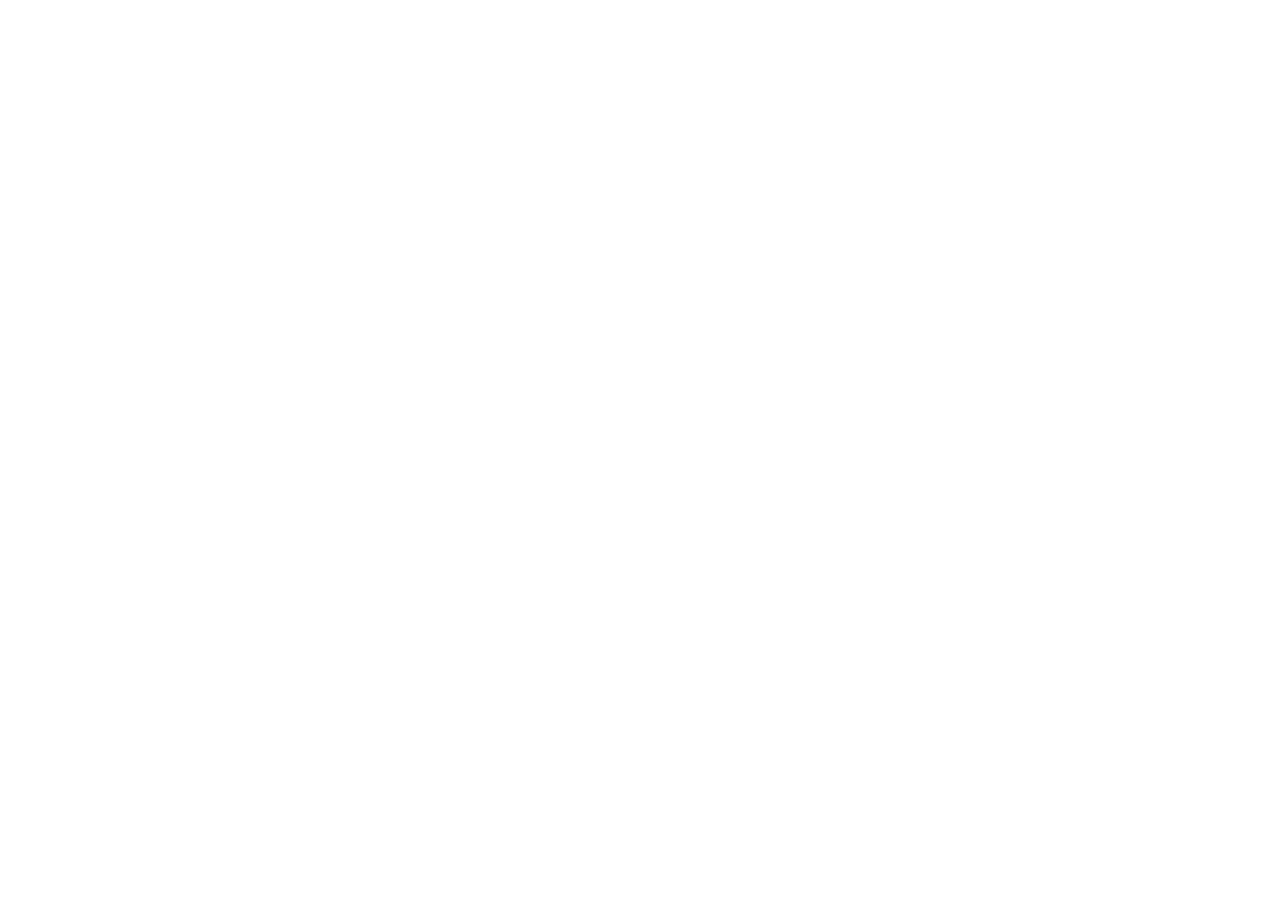
==== commit 53a66f1f: "Probando settimeout" ====
--- a/index.html
+++ b/index.html
@@ -7,8 +7,8 @@
       Por favor <a  href="http://browsehappy.com/">actualiza  tu  navegador</a>
       Para  mejorar la  experiencia..
     </p>
-  <![endif]--><!-- Header --><header id="header" class="header"><picture class="header__picture" id="header-picture"><a href="#"><img src="images/alenta-medical-care.png" alt="" class="header__image"> </a><!-- <a href="" class="gotoalenta" id="boton-alenta">
-            <img src="images/alenta-medical-care.png" alt="" class="header__image">
-          </a> --></picture><div class="header__boton" id="header__boton"><button><span><i class="fa fa-bars fa-2x" aria-hidden="true"></i> </span><span><i class="fa fa-window-close-o fa-2x" aria-hidden="true"></i></span></button></div><nav class="header__nav" id="top__navbar"><ul id="navbar" class="header__nav--responsive first__level"><li class="item dropdown__firstlevel" id="dropdown__firstlevel"><a href="#alenta">Qué es Alenta <i class="fa fa-caret-down" aria-hidden="true"></i></a><ul class="dropdown second__level" id="dropdown__secondlevel"><li class="item"><a href="#alenta">¿Qué es Alenta?</a></li><li class="item"><a href="#localizacion">Localización</a></li><li class="item"><a href="#proyecto">El Proyecto</a></li></ul></li><li class="item" id="link-alenta"><a href="" class="gotoalenta">Qué es Alenta</a></li><li class="item"><a href="" class="gotoconsultorio">Consultorios</a></li><li class="item"><a href="" class="gotomedicas">Áreas Médicas</a></li><li class="item"><a href="" class="gotocirugias">Salas de Cirugía</a></li><li class="item"><a href="" class="gotohotel">Hotel</a></li><li class="item"><a href="" class="gotocontactanos">Contactenos</a></li></ul></nav></header><div class="loader"></div><!-- Slider --><section class="slider__container" id="slider"><div class="flexslider flexslider__principal" id="flexslider__principal"><ul class="slides"><li class="flexslider__item slide__alenta"><picture class="flexslider__picture"><img class="flexslider__image" src="images/slide1.jpg" height="600" alt="Slider Principal"><div class="flexslider__text text--right"><h3>Alenta</h3><p>Primer Centro de Servicios Médicos Ambulatorios<br>y Complementarios de Colombia.</p></div><div class="formulario formulario-slider"></div></picture></li><li class="flexslider__item slide__cirugia"><picture class="flexslider__picture"><img class="flexslider__image" src="images/slide2.jpg" height="600" alt="Slider Principal"><div class="flexslider__text text--right"><h3>Salas de Cirugía:</h3><p>Podrán acceder los médicos cirujanos<br>para sus procedimientos ambulatorios<br>a través de los convenios que se establezcan.</p></div><div class="formulario formulario-slider"></div></picture></li><li class="flexslider__item slide__area-medica"><picture class="flexslider__picture"><img class="flexslider__image" src="images/slide3.jpg" height="600" alt="Slider Principal"><div class="flexslider__text text--left"><h3>Áreas médicas y oficinas de servicios médicos</h3><p>Hasta 549 m2 por piso en la etapa 2<br>Hasta 377 m2 por piso en la etapa 3</p></div><div class="formulario formulario-slider"></div></picture></li><li class="flexslider__item slide__hotel"><picture class="flexslider__picture"><img class="flexslider__image" src="images/slide4.jpg" height="600" alt="Slider Principal"><div class="flexslider__text text--right"><h3>Hotel</h3><p><strong>Diseñado</strong>, especialmente para la estadía corta<br>de pacientes y familiares que viajan a sus tratamientos médicos.</p></div><div class="formulario formulario-slider"></div></picture></li><li class="flexslider__item slide__consultorio"><picture class="flexslider__picture"><img class="flexslider__image" src="images/slide5.jpg" height="600" alt="Slider Principal"><div class="flexslider__text text--left"><h3>Consultorios</h3><p>Primer centro médico ambulatorio de Colombia<br>Desde 29 m2 en adelante</p></div><div class="formulario formulario-slider"></div></picture></li></ul></div><footer class="footer__section"><div class="footer__container"><div class="footer__item"></div><div class="footer__item flexslider flexslider__mini"><ul class="slides"><li class="flexslider__mini__item slide__alenta"><picture class="flexslider__mini__picture"><img class="flexslider__mini__image" src="images/slide1.jpg" height="400" alt="Slider Principal"></picture></li><li class="flexslider__mini__item slide__cirugia"><picture class="flexslider__mini__picture"><img class="flexslider__mini__image" src="images/slide2.jpg" height="400" alt="Slider Principal"></picture></li><li class="flexslider__mini__item slide__area-medica"><picture class="flexslider__mini__picture"><img class="flexslider__mini__image" src="images/slide3.jpg" height="400" alt="Slider Principal"></picture></li><li class="flexslider__mini__item slide__hotel"><picture class="flexslider__mini__picture"><img class="flexslider__mini__image" src="images/slide4.jpg" height="400" alt="Slider Principal"></picture></li><li class="flexslider__mini__item slide__consultorio"><picture class="flexslider__mini__picture"><img class="flexslider__mini__image" src="images/slide5.jpg" height="400" alt="Slider Principal"></picture></li></ul></div><div class="footer__item footer__item__contact"><i class="fa fa-map-marker fa-3x" aria-hidden="true"></i><div class="footer__item__title"><h3>Sala de negocios:</h3><address><strong>Dirección:</strong> Carrera 18 # 80-74<br>Bogota-Colombia</address></div></div><div class="footer__item footer__item__contact"><i class="fa fa-mobile fa-3x" aria-hidden="true"></i><div class="footer__item__title"><h3>Números de contacto:</h3><address><strong>Teléfono:</strong> 6949729<br><strong>Celular:</strong> 310 2 47 62 54</address></div></div></div></footer></section><!-- Contenido --><section class="contenido" id="contenido"><!-- Sección Alenta --><article class="contenido__alenta seccion__alenta"><!-- Alenta ~> Alenta --><section class="contenido__seccion acerca"><div id="alenta" class="contenido__seccion"></div><h2 class="contenido__titulo">Qué es Alenta?</h2><div class="alenta-definicion"><p>Es un cluster de <span>servicios médicos ambulatorios especializados</span> con un alto standard de calidad en sus instalaciones.</p></div><div class="contenido__container"><div class="contenido__texto"><h3>Misión</h3><p>Ser el mejor centro de integración de servicios médicos ambulatorios que brinde bienestar, seguridad y comodidad a médicos y pacientes a través de instalaciones con altos estándares de calidad, diseñados bajo la normatividad expedida por el Ministerio de Salud y protección social.</p><h3>Visión</h3><p>Ser en diez (10) años una red con cinco (5) sedes a nivel nacional y una (1) a nivel internacional</p></div><div class="contenido__texto"><!--<img src="images/logo2.png" alt="" />--></div><div class="contenido__texto"><img src="images/que-es-alenta.png" alt=""></div></div><picture class="contenido__seccion__banner barra-alenta"><img src="images/barra1.png" alt=""></picture></section><!-- Alenta ~> Localización --><section class="contenido__seccion localizacion"><div id="localizacion" class="contenido__seccion"></div><h2 class="contenido__titulo">Localización</h2><div class="contenido__container"><div class="contenido__texto localizacion-mapa" id="localizacion-left"><img class="imagen-localizacion" src="images/localizacion.png" alt=""><div class="localizacion__items"><p class="localizacion__item">Autopista Norte</p><p class="localizacion__item">Carrera 15</p><p class="localizacion__item">Calle 85</p><p class="localizacion__item">Calle 82</p><p class="localizacion__item">Sendero peatonal Calle 80</p></div><div class="localizacion_direccion"><address class="localizacion_direccion-item oficina"><strong>Sala de negocios:</strong> Carrera 18 No 80-74 / Chicó / Bogotá - Teléfonos: 6949729 - Celular: 3144628174</address><p class="localizacion_direccion-item horario"><strong>Horario de atención:</strong> Lunes a Viernes: 7:30 am - 5:30pm - Sábados: 9:00am - 12:00pm</p></div></div></div><picture class="contenido__seccion__banner barra-localizacion"><img src="images/barra2.png" alt=""></picture></section><!-- Alenta ~> Proyecto --><section class="contenido__seccion localizacion proyecto"><div id="proyecto" class="contenido__seccion"></div><h2 class="contenido__titulo">El Proyecto</h2><header class="proyecto-header"><img src="images/banner-proyecto.jpeg" alt="El Proyecto"> <img src="images/etapas.jpeg" alt="Etapas"><p>El proyecto se desarrolla <span>en 3 etapas</span>, en un lote de terreno aproximado de 2.568 m2, un área de construcción total aproximada de 14.418,32 m2.</p></header><div class="contenido__container"><div class="contenido__texto"><p>En ALENTA MEDICAL CARE podrá encontrar espacios disponibles para:</p><ul><li><img src="images/logo2.png" alt=""> <span>Consultorios médicos</span></li><li><img src="images/logo2.png" alt=""> <span>Áreas médicas especializadas</span></li><li><img src="images/logo2.png" alt=""> <span>Oficinas de uso en salud</span></li><li><img src="images/logo2.png" alt=""> <span>Salas de cirugía ambulatoria.</span></li><li><img src="images/logo2.png" alt=""> <span>Salón de eventos</span></li><li><img src="images/logo2.png" alt=""> <span>Espacios para servicios complementarios como laboratorios, farmacias, etc.</span></li><li><img src="images/logo2.png" alt=""> <span>Servicios de comida y entretenimiento para médicos y pacientes.</span></li><li><img src="images/logo2.png" alt=""> <span>Un hotel con estadía principalmente para pacientes y familiares</span></li><li><img src="images/logo2.png" alt=""> <span>Gimnasio – Spa</span></li><li><img src="images/logo2.png" alt=""> <span>236 parqueaderos</span></li></ul></div><div class="contenido__texto"><img class="hide" src="images/logo2.png" alt=""></div><div class="contenido__texto" id="proyecto-left"><img src="images/proyecto.png" alt=""><p>La imagen es una representación grafica y esta sujeta a cambio sin previo aviso</p></div></div><picture class="contenido__seccion__banner barra-proyectos"><img src="images/barra3.png" alt=""></picture></section><!-- Alenta ~> Etapa 1 --><section class="contenido__seccion localizacion etapa1"><div id="etapa1" class="contenido__seccion"></div><h2 class="contenido__titulo">Alenta <span>etapa 1</span></h2><div class="contenido__container"><div class="contenido__texto"><img src="images/etapa1-2.png" alt="" class="etapa1"><h3>Consultorios en venta</h3><ul><li><img src="images/logo2.png" alt=""> <span>Desde 29mt2 hasta 77 m2</span></li><li><img src="images/logo2.png" alt=""> <span>Para entrega en agosto de 2017</span></li><li><img src="images/logo2.png" alt=""> <span>Consultorios entregados en obra gris</span></li><li><img src="images/logo2.png" alt=""> <span>Posibilidad de construcción de acabados y mobiliario interior a través de proveedores aliados</span></li></ul></div><div class="contenido__texto"><img class="hide" src="images/logo2.png" alt=""></div><div class="contenido__texto" id="etapa1-left"><img src="images/etapa1.jpg" alt="" class="etapa1"><h3>Sótano 1 y 2:</h3><ul><li>Parqueaderos, planta eléctrica, cuartos y equipos técnicos</li><li><img src="images/logo2.png" alt=""> <span>Primer piso: Recepción principal, sala de espera, hall de ascensores, salón de eventos, baños, oficina de administración, cuarto de seguridad y control, zona de residuos.</span></li><li><img src="images/logo2.png" alt=""> <span>Pisos 2,3 y 4: Consultorios médicos, recepción y sala de espera, baños</span></li><li><img src="images/logo2.png" alt=""> <span>Piso 5: Salas de cirugía ambulatoria.</span></li><li><img src="images/logo2.png" alt=""> <span>Cubierta: Zona de comedor para residentes, 3 jaulas de golf, terraza verde.</span></li></ul></div></div></section><!-- Alenta ~> Etapa 2 --><section class="contenido__seccion localizacion etapa2"><div id="etapa2" class="contenido__seccion"></div><h2 class="contenido__titulo">Alenta <span>etapa 2</span></h2><div class="contenido__container"><div class="contenido__texto"><img src="images/etapa2-2.png" alt="" class="etapa1"><h3>Áreas para oficinas<br>y consultorios médicos en arriendo</h3><ul><li><img src="images/logo2.png" alt=""> <span>Desde 115 metros 549 hasta m2</span></li><li><img src="images/logo2.png" alt=""> <span>Para entrega en diciembre de 2017</span></li><li><img src="images/logo2.png" alt=""> <span>Áreas de oficinas y consultorios entregados en obra gris</span></li><li><img src="images/logo2.png" alt=""> <span>Posibilidad de construcción de acabados y mobiliario interior a través de proveedores aliados</span></li></ul></div><div class="contenido__texto"><img class="hide" src="images/logo2.png" alt=""></div><div class="contenido__texto" id="etapa2-left"><img src="images/etapa2.jpg" alt="" class="etapa1"><ul><li><img src="images/logo2.png" alt=""> <span>Sótano 1 y 2: Parqueaderos, cuartos y equipos técnicos</span></li><li><img src="images/logo2.png" alt=""> <span>Primer piso: Locales comerciales, hall de ascensores</span></li><li><img src="images/logo2.png" alt=""> <span>Pisos 2,3 y 4: Areas de oficinas y consultorios médicos, recepción, sala de espera, baños</span></li><li><img src="images/logo2.png" alt=""> <span>Piso 5: Salas de cirugía ambulatoria</span></li><li><img src="images/logo2.png" alt=""> <span>Cubierta: Zona de gimnasio, terraza verde</span></li></ul></div></div></section><!-- Alenta ~> Etapa 3 --><section class="contenido__seccion localizacion etapa3"><div id="etapa3" class="contenido__seccion"></div><h2 class="contenido__titulo">Alenta <span>etapa 3</span></h2><div class="contenido__container"><div class="contenido__texto"><img src="images/etapa3-2.png" alt="" class="etapa1"><h3>Áreas en venta para oficinas y<br>consultorios médicos</h3><ul><li><img src="images/logo2.png" alt=""> <span>Desde 68 metros 377 hasta m2</span></li><li><img src="images/logo2.png" alt=""> <span>Pisos y/o áreas entregados en obra gris.</span></li><li><img src="images/logo2.png" alt=""> <span>Para entrega en abril de 2.018</span></li><li><img src="images/logo2.png" alt=""> <span>Posibilidad de construcción de acabados y mobiliario interior a través de proveedores aliados.</span></li><li><img src="images/logo2.png" alt=""> <span>Posibilidad de construcción de acabados y mobiliario interior a través de proveedores aliados</span></li></ul><h3>Hotel y locales comerciales</h3><ul><li><img src="images/logo2.png" alt=""> <span>Fideicomiso de renta inmobiliaria conformado por 18 habitaciones hoteleras, 3 locales comerciales en el primer piso y un local comercial en el sexto piso.</span></li><li><img src="images/logo2.png" alt=""> <span>Comercialización a través de 100 derechos fiduciarios.</span></li></ul></div><div class="contenido__texto"><img class="hide" src="images/logo2.png" alt=""></div><div class="contenido__texto" id="etapa3-left"><img src="images/etapa3.jpg" alt="" class="etapa1"><ul><li><img src="images/logo2.png" alt=""> <span>Sótano 1 y 2: Parqueaderos, planta eléctrica, cuartos y equipos</span></li><li><img src="images/logo2.png" alt=""> <span>Primer piso: Acceso principal, recepción, sala de espera, hall de ascensores restaurante, farmacia, laboratorio clínico</span></li><li><img src="images/logo2.png" alt=""> <span>Pisos 2,3,4,5: unidades médicas especializadas</span></li><li><img src="images/logo2.png" alt=""> <span>Piso 6: Unidad médica especializadas, café lounge<br>Piso 7,8 y 9: Habitaciones hoteleras<br>Piso 10 y 11: Gimnasio- spa</span></li></ul></div></div></section><!-- Alenta ~> Contactenos --><section class="contenido__seccion localizacion contactenos"><div id="contactenos" class="contenido__seccion"></div><picture class="contacto-banner"><img src="images/banner-contacto.jpeg" alt=""></picture><h2 class="contenido__titulo">Contáctenos</h2><div class="contenido__container"><div class="contenido__texto contenido__texto-formulario"><div class="formulario" id="formulario_alenta"></div></div></div><img class="promotores-banner" src="images/patrocinadores.png" alt=""><!-- Alenta ~> Dirección --><address class="alenta-address">Carrera 18 # 80-74 Bogotá, Colombia. Teléfono: 6949729 Celular: 3144628174 comercial@alenta.co www.alenta.com.co</address></section><!-- Alenta ~> Footer --><footer class="footer footer__alenta"><picture class=""><img src="images/logo.png" alt=""></picture><picture class=""><img src="images/alenta-medical-care.png" alt=""></picture></footer><!-- Menu Flotante --><nav class="menu-flotante"><ul class="menu-flotante-contenedor" id="menu-flotante-contenedor"><li class="menu-flotante-item"><a href="#etapa1"><span>1 Etapa</span></a></li><li class="menu-flotante-item"><a href="#etapa2"><span>2 Etapa</span></a></li><li class="menu-flotante-item"><a href="#etapa3"><span>3 Etapa</span></a></li></ul></nav></article><!-- Sección Consultorios --><article class="contenido__alenta seccion__consultorios"><div id="consultorios" class="contenido__seccion"></div><section class="contenido__seccion acerca localizacion consultorios"><div class="contenido__container"><div class="contenido__texto"><h3>ALENTA, primer centro médico<br>ambulatorio de Colombia</h3><ul><li><img src="images/logo2.png" alt=""> <span>Desde 29mt2 hasta 77 m2</span></li><li><img src="images/logo2.png" alt=""> <span>Para entrega en agosto de 2017</span></li><li><img src="images/logo2.png" alt=""> <span>Consultorios entregados en obra gris</span></li><li><img src="images/logo2.png" alt=""> <span>Posibilidad de construcción de acabados y mobiliario interior a través de proveedores aliados</span></li></ul></div><div class="contenido__texto"><img src="images/logo2.png" alt=""></div><div class="contenido__texto"><img src="images/consultorio.jpg" alt="Consultorio Img"></div></div></section></article><!-- Sección Áreas Médicas --><article class="contenido__alenta seccion__areas"><div id="areas" class="contenido__seccion"></div><section class="contenido__seccion acerca localizacion consultorios areas-medicas"><div class="contenido__container"><div class="contenido__texto"><h3>AREAS MEDICAS Y OFICINAS EN VENTA Y ARRIENDO</h3><ul><li><img src="images/logo2.png" alt=""> <span>Pisos desde En venta desde 377 m2 hasta 549 hasta m2</span></li><li><img src="images/logo2.png" alt=""> <span>Para entrega en diciembre de 2017</span></li><li><img src="images/logo2.png" alt=""> <span>Áreas de oficinas y consultorios entregados en obra gris<br>Posibilidad de construcción de acabados y mobiliario interior a través de proveedores aliados</span></li></ul></div><div class="contenido__texto"><img src="images/logo2.png" alt=""></div><div class="contenido__texto"><img src="images/etapa2-2.png" alt="Areas Medicas Img"></div></div></section></article><!-- Sección Cirugía --><article class="contenido__alenta seccion__cirugia"><div id="cirugias" class="contenido__seccion"></div><section class="contenido__seccion acerca localizacion consultorios cirugia"><div class="contenido__container"><div class="contenido__texto"><h3>SALAS DE CIRUGIA AMBULATORIA</h3><ul><li><img src="images/logo2.png" alt=""> <span>4 quirófanos dotados con última tecnología</span></li><li><img src="images/logo2.png" alt=""> <span>Destinados para cirugía ambulatoria</span></li><li><img src="images/logo2.png" alt=""> <span>Comercialización a través de 100 derechos fiduciarios</span></li></ul></div><div class="contenido__texto"><img src="images/logo2.png" alt=""></div><div class="contenido__texto"><img src="images/sala-cirugia.png" alt="Areas Medicas Img"></div></div></section></article><!-- Sección Hotel --><article class="contenido__alenta seccion__hotel"><div id="hotel" class="contenido__seccion"></div><section class="contenido__seccion acerca localizacion consultorios areas-medicas"><div class="contenido__container"><div class="contenido__texto"><h3>HOTEL Y LOCALES COMERCIALES</h3><ul><li><img src="images/logo2.png" alt=""> <span>Fideicomiso de renta inmobiliaria conformado por 18 habitaciones hoteleras,</span></li><li><img src="images/logo2.png" alt=""> <span>3 locales comerciales en el primer piso y un local comercial en el sexto piso.</span></li><li><img src="images/logo2.png" alt=""> <span>Comercialización a través de 100 derechos fiduciarios</span></li></ul></div><div class="contenido__texto"><img src="images/logo2.png" alt=""></div><div class="contenido__texto"><img src="images/hotel.png" alt="Hotel Img"></div></div></section></article><!-- Boton de regresar --> <button class="boton__up" id="boton__up"><a href="" id="button-alenta" class="gototop"><i class="fa fa-caret-up fa-3x"></i></a></button></section><!-- Sección Contacto --><article class="contenido__seccion localizacion contactenos contacto seccion__contacto" id="contacto"><div class="contenido__container"><picture class="contacto-banner"><img src="images/banner-contacto.jpeg" alt=""></picture><h2 class="contenido__titulo">Contáctenos</h2><div class="contenido__texto contenido__texto-formulario"><div class="formulario" id="formulario_contacto"></div></div></div><img class="promotores-banner" src="images/patrocinadores.png" alt=""></article><!-- Créditos --><footer class="footer__creditos" id="footer"><p>Derechos Reservados <i class="fa fa-copyright" aria-hidden="true"></i> 2016 Agencia de Publicidad en Bogotá - Colombia Creativo Z Publicidad y Estrategias SAS <a href="http://creativoz.co/">CreatiVoz</a></p></footer><div id="dialog" title="Alenta" class="formulario__dialog"><p>Tu mensaje ha sido enviado, a la brevedad posible uno de nuestros agentes se estará comunicando con usted</p></div><div class="error"></div><script src="scripts/vendors/modernizr.js"></script><script>(function (w,i,d,g,e,t,s) {w[d] = w[d]||[];t= i.createElement(g);
+  <![endif]--><div class="loader"></div><main id="main" style="display:none"><!-- Header --><header id="header" class="header"><picture class="header__picture" id="header-picture"><a href="#"><img src="images/alenta-medical-care.png" alt="" class="header__image"> </a><!-- <a href="" class="gotoalenta" id="boton-alenta">
+              <img src="images/alenta-medical-care.png" alt="" class="header__image">
+            </a> --></picture><div class="header__boton" id="header__boton"><button><span><i class="fa fa-bars fa-2x" aria-hidden="true"></i> </span><span><i class="fa fa-window-close-o fa-2x" aria-hidden="true"></i></span></button></div><nav class="header__nav" id="top__navbar"><ul id="navbar" class="header__nav--responsive first__level"><li class="item dropdown__firstlevel" id="dropdown__firstlevel"><a href="#alenta">Qué es Alenta <i class="fa fa-caret-down" aria-hidden="true"></i></a><ul class="dropdown second__level" id="dropdown__secondlevel"><li class="item"><a href="#alenta">¿Qué es Alenta?</a></li><li class="item"><a href="#localizacion">Localización</a></li><li class="item"><a href="#proyecto">El Proyecto</a></li></ul></li><li class="item" id="link-alenta"><a href="" class="gotoalenta">Qué es Alenta</a></li><li class="item"><a href="" class="gotoconsultorio">Consultorios</a></li><li class="item"><a href="" class="gotomedicas">Áreas Médicas</a></li><li class="item"><a href="" class="gotocirugias">Salas de Cirugía</a></li><li class="item"><a href="" class="gotohotel">Hotel</a></li><li class="item"><a href="" class="gotocontactanos">Contactenos</a></li></ul></nav></header><!-- Slider --><section class="slider__container" id="slider"><div class="flexslider flexslider__principal" id="flexslider__principal"><ul class="slides"><li class="flexslider__item slide__alenta"><picture class="flexslider__picture"><img class="flexslider__image" src="images/slide1.jpg" height="600" alt="Slider Principal"><div class="flexslider__text text--right"><h3>Alenta</h3><p>Primer Centro de Servicios Médicos Ambulatorios<br>y Complementarios de Colombia.</p></div><div class="formulario formulario-slider"></div></picture></li><li class="flexslider__item slide__cirugia"><picture class="flexslider__picture"><img class="flexslider__image" src="images/slide2.jpg" height="600" alt="Slider Principal"><div class="flexslider__text text--right"><h3>Salas de Cirugía:</h3><p>Podrán acceder los médicos cirujanos<br>para sus procedimientos ambulatorios<br>a través de los convenios que se establezcan.</p></div><div class="formulario formulario-slider"></div></picture></li><li class="flexslider__item slide__area-medica"><picture class="flexslider__picture"><img class="flexslider__image" src="images/slide3.jpg" height="600" alt="Slider Principal"><div class="flexslider__text text--left"><h3>Áreas médicas y oficinas de servicios médicos</h3><p>Hasta 549 m2 por piso en la etapa 2<br>Hasta 377 m2 por piso en la etapa 3</p></div><div class="formulario formulario-slider"></div></picture></li><li class="flexslider__item slide__hotel"><picture class="flexslider__picture"><img class="flexslider__image" src="images/slide4.jpg" height="600" alt="Slider Principal"><div class="flexslider__text text--right"><h3>Hotel</h3><p><strong>Diseñado</strong>, especialmente para la estadía corta<br>de pacientes y familiares que viajan a sus tratamientos médicos.</p></div><div class="formulario formulario-slider"></div></picture></li><li class="flexslider__item slide__consultorio"><picture class="flexslider__picture"><img class="flexslider__image" src="images/slide5.jpg" height="600" alt="Slider Principal"><div class="flexslider__text text--left"><h3>Consultorios</h3><p>Primer centro médico ambulatorio de Colombia<br>Desde 29 m2 en adelante</p></div><div class="formulario formulario-slider"></div></picture></li></ul></div><footer class="footer__section"><div class="footer__container"><div class="footer__item"></div><div class="footer__item flexslider flexslider__mini"><ul class="slides"><li class="flexslider__mini__item slide__alenta"><picture class="flexslider__mini__picture"><img class="flexslider__mini__image" src="images/slide1.jpg" height="400" alt="Slider Principal"></picture></li><li class="flexslider__mini__item slide__cirugia"><picture class="flexslider__mini__picture"><img class="flexslider__mini__image" src="images/slide2.jpg" height="400" alt="Slider Principal"></picture></li><li class="flexslider__mini__item slide__area-medica"><picture class="flexslider__mini__picture"><img class="flexslider__mini__image" src="images/slide3.jpg" height="400" alt="Slider Principal"></picture></li><li class="flexslider__mini__item slide__hotel"><picture class="flexslider__mini__picture"><img class="flexslider__mini__image" src="images/slide4.jpg" height="400" alt="Slider Principal"></picture></li><li class="flexslider__mini__item slide__consultorio"><picture class="flexslider__mini__picture"><img class="flexslider__mini__image" src="images/slide5.jpg" height="400" alt="Slider Principal"></picture></li></ul></div><div class="footer__item footer__item__contact"><i class="fa fa-map-marker fa-3x" aria-hidden="true"></i><div class="footer__item__title"><h3>Sala de negocios:</h3><address><strong>Dirección:</strong> Carrera 18 # 80-74<br>Bogota-Colombia</address></div></div><div class="footer__item footer__item__contact"><i class="fa fa-mobile fa-3x" aria-hidden="true"></i><div class="footer__item__title"><h3>Números de contacto:</h3><address><strong>Teléfono:</strong> 6949729<br><strong>Celular:</strong> 310 2 47 62 54</address></div></div></div></footer></section><!-- Contenido --><section class="contenido" id="contenido"><!-- Sección Alenta --><article class="contenido__alenta seccion__alenta"><!-- Alenta ~> Alenta --><section class="contenido__seccion acerca"><div id="alenta" class="contenido__seccion"></div><h2 class="contenido__titulo">Qué es Alenta?</h2><div class="alenta-definicion"><p>Es un cluster de <span>servicios médicos ambulatorios especializados</span> con un alto standard de calidad en sus instalaciones.</p></div><div class="contenido__container"><div class="contenido__texto"><h3>Misión</h3><p>Ser el mejor centro de integración de servicios médicos ambulatorios que brinde bienestar, seguridad y comodidad a médicos y pacientes a través de instalaciones con altos estándares de calidad, diseñados bajo la normatividad expedida por el Ministerio de Salud y protección social.</p><h3>Visión</h3><p>Ser en diez (10) años una red con cinco (5) sedes a nivel nacional y una (1) a nivel internacional</p></div><div class="contenido__texto"><!--<img src="images/logo2.png" alt="" />--></div><div class="contenido__texto"><img src="images/que-es-alenta.png" alt=""></div></div><picture class="contenido__seccion__banner barra-alenta"><img src="images/barra1.png" alt=""></picture></section><!-- Alenta ~> Localización --><section class="contenido__seccion localizacion"><div id="localizacion" class="contenido__seccion"></div><h2 class="contenido__titulo">Localización</h2><div class="contenido__container"><div class="contenido__texto localizacion-mapa" id="localizacion-left"><img class="imagen-localizacion" src="images/localizacion.png" alt=""><div class="localizacion__items"><p class="localizacion__item">Autopista Norte</p><p class="localizacion__item">Carrera 15</p><p class="localizacion__item">Calle 85</p><p class="localizacion__item">Calle 82</p><p class="localizacion__item">Sendero peatonal Calle 80</p></div><div class="localizacion_direccion"><address class="localizacion_direccion-item oficina"><strong>Sala de negocios:</strong> Carrera 18 No 80-74 / Chicó / Bogotá - Teléfonos: 6949729 - Celular: 3144628174</address><p class="localizacion_direccion-item horario"><strong>Horario de atención:</strong> Lunes a Viernes: 7:30 am - 5:30pm - Sábados: 9:00am - 12:00pm</p></div></div></div><picture class="contenido__seccion__banner barra-localizacion"><img src="images/barra2.png" alt=""></picture></section><!-- Alenta ~> Proyecto --><section class="contenido__seccion localizacion proyecto"><div id="proyecto" class="contenido__seccion"></div><h2 class="contenido__titulo">El Proyecto</h2><header class="proyecto-header"><img src="images/banner-proyecto.jpeg" alt="El Proyecto"> <img src="images/etapas.jpeg" alt="Etapas"><p>El proyecto se desarrolla <span>en 3 etapas</span>, en un lote de terreno aproximado de 2.568 m2, un área de construcción total aproximada de 14.418,32 m2.</p></header><div class="contenido__container"><div class="contenido__texto"><p>En ALENTA MEDICAL CARE podrá encontrar espacios disponibles para:</p><ul><li><img src="images/logo2.png" alt=""> <span>Consultorios médicos</span></li><li><img src="images/logo2.png" alt=""> <span>Áreas médicas especializadas</span></li><li><img src="images/logo2.png" alt=""> <span>Oficinas de uso en salud</span></li><li><img src="images/logo2.png" alt=""> <span>Salas de cirugía ambulatoria.</span></li><li><img src="images/logo2.png" alt=""> <span>Salón de eventos</span></li><li><img src="images/logo2.png" alt=""> <span>Espacios para servicios complementarios como laboratorios, farmacias, etc.</span></li><li><img src="images/logo2.png" alt=""> <span>Servicios de comida y entretenimiento para médicos y pacientes.</span></li><li><img src="images/logo2.png" alt=""> <span>Un hotel con estadía principalmente para pacientes y familiares</span></li><li><img src="images/logo2.png" alt=""> <span>Gimnasio – Spa</span></li><li><img src="images/logo2.png" alt=""> <span>236 parqueaderos</span></li></ul></div><div class="contenido__texto"><img class="hide" src="images/logo2.png" alt=""></div><div class="contenido__texto" id="proyecto-left"><img src="images/proyecto.png" alt=""><p>La imagen es una representación grafica y esta sujeta a cambio sin previo aviso</p></div></div><picture class="contenido__seccion__banner barra-proyectos"><img src="images/barra3.png" alt=""></picture></section><!-- Alenta ~> Etapa 1 --><section class="contenido__seccion localizacion etapa1"><div id="etapa1" class="contenido__seccion"></div><h2 class="contenido__titulo">Alenta <span>etapa 1</span></h2><div class="contenido__container"><div class="contenido__texto"><img src="images/etapa1-2.png" alt="" class="etapa1"><h3>Consultorios en venta</h3><ul><li><img src="images/logo2.png" alt=""> <span>Desde 29mt2 hasta 77 m2</span></li><li><img src="images/logo2.png" alt=""> <span>Para entrega en agosto de 2017</span></li><li><img src="images/logo2.png" alt=""> <span>Consultorios entregados en obra gris</span></li><li><img src="images/logo2.png" alt=""> <span>Posibilidad de construcción de acabados y mobiliario interior a través de proveedores aliados</span></li></ul></div><div class="contenido__texto"><img class="hide" src="images/logo2.png" alt=""></div><div class="contenido__texto" id="etapa1-left"><img src="images/etapa1.jpg" alt="" class="etapa1"><h3>Sótano 1 y 2:</h3><ul><li>Parqueaderos, planta eléctrica, cuartos y equipos técnicos</li><li><img src="images/logo2.png" alt=""> <span>Primer piso: Recepción principal, sala de espera, hall de ascensores, salón de eventos, baños, oficina de administración, cuarto de seguridad y control, zona de residuos.</span></li><li><img src="images/logo2.png" alt=""> <span>Pisos 2,3 y 4: Consultorios médicos, recepción y sala de espera, baños</span></li><li><img src="images/logo2.png" alt=""> <span>Piso 5: Salas de cirugía ambulatoria.</span></li><li><img src="images/logo2.png" alt=""> <span>Cubierta: Zona de comedor para residentes, 3 jaulas de golf, terraza verde.</span></li></ul></div></div></section><!-- Alenta ~> Etapa 2 --><section class="contenido__seccion localizacion etapa2"><div id="etapa2" class="contenido__seccion"></div><h2 class="contenido__titulo">Alenta <span>etapa 2</span></h2><div class="contenido__container"><div class="contenido__texto"><img src="images/etapa2-2.png" alt="" class="etapa1"><h3>Áreas para oficinas<br>y consultorios médicos en arriendo</h3><ul><li><img src="images/logo2.png" alt=""> <span>Desde 115 metros 549 hasta m2</span></li><li><img src="images/logo2.png" alt=""> <span>Para entrega en diciembre de 2017</span></li><li><img src="images/logo2.png" alt=""> <span>Áreas de oficinas y consultorios entregados en obra gris</span></li><li><img src="images/logo2.png" alt=""> <span>Posibilidad de construcción de acabados y mobiliario interior a través de proveedores aliados</span></li></ul></div><div class="contenido__texto"><img class="hide" src="images/logo2.png" alt=""></div><div class="contenido__texto" id="etapa2-left"><img src="images/etapa2.jpg" alt="" class="etapa1"><ul><li><img src="images/logo2.png" alt=""> <span>Sótano 1 y 2: Parqueaderos, cuartos y equipos técnicos</span></li><li><img src="images/logo2.png" alt=""> <span>Primer piso: Locales comerciales, hall de ascensores</span></li><li><img src="images/logo2.png" alt=""> <span>Pisos 2,3 y 4: Areas de oficinas y consultorios médicos, recepción, sala de espera, baños</span></li><li><img src="images/logo2.png" alt=""> <span>Piso 5: Salas de cirugía ambulatoria</span></li><li><img src="images/logo2.png" alt=""> <span>Cubierta: Zona de gimnasio, terraza verde</span></li></ul></div></div></section><!-- Alenta ~> Etapa 3 --><section class="contenido__seccion localizacion etapa3"><div id="etapa3" class="contenido__seccion"></div><h2 class="contenido__titulo">Alenta <span>etapa 3</span></h2><div class="contenido__container"><div class="contenido__texto"><img src="images/etapa3-2.png" alt="" class="etapa1"><h3>Áreas en venta para oficinas y<br>consultorios médicos</h3><ul><li><img src="images/logo2.png" alt=""> <span>Desde 68 metros 377 hasta m2</span></li><li><img src="images/logo2.png" alt=""> <span>Pisos y/o áreas entregados en obra gris.</span></li><li><img src="images/logo2.png" alt=""> <span>Para entrega en abril de 2.018</span></li><li><img src="images/logo2.png" alt=""> <span>Posibilidad de construcción de acabados y mobiliario interior a través de proveedores aliados.</span></li><li><img src="images/logo2.png" alt=""> <span>Posibilidad de construcción de acabados y mobiliario interior a través de proveedores aliados</span></li></ul><h3>Hotel y locales comerciales</h3><ul><li><img src="images/logo2.png" alt=""> <span>Fideicomiso de renta inmobiliaria conformado por 18 habitaciones hoteleras, 3 locales comerciales en el primer piso y un local comercial en el sexto piso.</span></li><li><img src="images/logo2.png" alt=""> <span>Comercialización a través de 100 derechos fiduciarios.</span></li></ul></div><div class="contenido__texto"><img class="hide" src="images/logo2.png" alt=""></div><div class="contenido__texto" id="etapa3-left"><img src="images/etapa3.jpg" alt="" class="etapa1"><ul><li><img src="images/logo2.png" alt=""> <span>Sótano 1 y 2: Parqueaderos, planta eléctrica, cuartos y equipos</span></li><li><img src="images/logo2.png" alt=""> <span>Primer piso: Acceso principal, recepción, sala de espera, hall de ascensores restaurante, farmacia, laboratorio clínico</span></li><li><img src="images/logo2.png" alt=""> <span>Pisos 2,3,4,5: unidades médicas especializadas</span></li><li><img src="images/logo2.png" alt=""> <span>Piso 6: Unidad médica especializadas, café lounge<br>Piso 7,8 y 9: Habitaciones hoteleras<br>Piso 10 y 11: Gimnasio- spa</span></li></ul></div></div></section><!-- Alenta ~> Contactenos --><section class="contenido__seccion localizacion contactenos"><div id="contactenos" class="contenido__seccion"></div><picture class="contacto-banner"><img src="images/banner-contacto.jpeg" alt=""></picture><h2 class="contenido__titulo">Contáctenos</h2><div class="contenido__container"><div class="contenido__texto contenido__texto-formulario"><div class="formulario" id="formulario_alenta"></div></div></div><img class="promotores-banner" src="images/patrocinadores.png" alt=""><!-- Alenta ~> Dirección --><address class="alenta-address">Carrera 18 # 80-74 Bogotá, Colombia. Teléfono: 6949729 Celular: 3144628174 comercial@alenta.co www.alenta.com.co</address></section><!-- Alenta ~> Footer --><footer class="footer footer__alenta"><picture class=""><img src="images/logo.png" alt=""></picture><picture class=""><img src="images/alenta-medical-care.png" alt=""></picture></footer><!-- Menu Flotante --><nav class="menu-flotante"><ul class="menu-flotante-contenedor" id="menu-flotante-contenedor"><li class="menu-flotante-item"><a href="#etapa1"><span>1 Etapa</span></a></li><li class="menu-flotante-item"><a href="#etapa2"><span>2 Etapa</span></a></li><li class="menu-flotante-item"><a href="#etapa3"><span>3 Etapa</span></a></li></ul></nav></article><!-- Sección Consultorios --><article class="contenido__alenta seccion__consultorios"><div id="consultorios" class="contenido__seccion"></div><section class="contenido__seccion acerca localizacion consultorios"><div class="contenido__container"><div class="contenido__texto"><h3>ALENTA, primer centro médico<br>ambulatorio de Colombia</h3><ul><li><img src="images/logo2.png" alt=""> <span>Desde 29mt2 hasta 77 m2</span></li><li><img src="images/logo2.png" alt=""> <span>Para entrega en agosto de 2017</span></li><li><img src="images/logo2.png" alt=""> <span>Consultorios entregados en obra gris</span></li><li><img src="images/logo2.png" alt=""> <span>Posibilidad de construcción de acabados y mobiliario interior a través de proveedores aliados</span></li></ul></div><div class="contenido__texto"><img src="images/logo2.png" alt=""></div><div class="contenido__texto"><img src="images/consultorio.jpg" alt="Consultorio Img"></div></div></section></article><!-- Sección Áreas Médicas --><article class="contenido__alenta seccion__areas"><div id="areas" class="contenido__seccion"></div><section class="contenido__seccion acerca localizacion consultorios areas-medicas"><div class="contenido__container"><div class="contenido__texto"><h3>AREAS MEDICAS Y OFICINAS EN VENTA Y ARRIENDO</h3><ul><li><img src="images/logo2.png" alt=""> <span>Pisos desde En venta desde 377 m2 hasta 549 hasta m2</span></li><li><img src="images/logo2.png" alt=""> <span>Para entrega en diciembre de 2017</span></li><li><img src="images/logo2.png" alt=""> <span>Áreas de oficinas y consultorios entregados en obra gris<br>Posibilidad de construcción de acabados y mobiliario interior a través de proveedores aliados</span></li></ul></div><div class="contenido__texto"><img src="images/logo2.png" alt=""></div><div class="contenido__texto"><img src="images/etapa2-2.png" alt="Areas Medicas Img"></div></div></section></article><!-- Sección Cirugía --><article class="contenido__alenta seccion__cirugia"><div id="cirugias" class="contenido__seccion"></div><section class="contenido__seccion acerca localizacion consultorios cirugia"><div class="contenido__container"><div class="contenido__texto"><h3>SALAS DE CIRUGIA AMBULATORIA</h3><ul><li><img src="images/logo2.png" alt=""> <span>4 quirófanos dotados con última tecnología</span></li><li><img src="images/logo2.png" alt=""> <span>Destinados para cirugía ambulatoria</span></li><li><img src="images/logo2.png" alt=""> <span>Comercialización a través de 100 derechos fiduciarios</span></li></ul></div><div class="contenido__texto"><img src="images/logo2.png" alt=""></div><div class="contenido__texto"><img src="images/sala-cirugia.png" alt="Areas Medicas Img"></div></div></section></article><!-- Sección Hotel --><article class="contenido__alenta seccion__hotel"><div id="hotel" class="contenido__seccion"></div><section class="contenido__seccion acerca localizacion consultorios areas-medicas"><div class="contenido__container"><div class="contenido__texto"><h3>HOTEL Y LOCALES COMERCIALES</h3><ul><li><img src="images/logo2.png" alt=""> <span>Fideicomiso de renta inmobiliaria conformado por 18 habitaciones hoteleras,</span></li><li><img src="images/logo2.png" alt=""> <span>3 locales comerciales en el primer piso y un local comercial en el sexto piso.</span></li><li><img src="images/logo2.png" alt=""> <span>Comercialización a través de 100 derechos fiduciarios</span></li></ul></div><div class="contenido__texto"><img src="images/logo2.png" alt=""></div><div class="contenido__texto"><img src="images/hotel.png" alt="Hotel Img"></div></div></section></article><!-- Boton de regresar --> <button class="boton__up" id="boton__up"><a href="" id="button-alenta" class="gototop"><i class="fa fa-caret-up fa-3x"></i></a></button></section><!-- Sección Contacto --><article class="contenido__seccion localizacion contactenos contacto seccion__contacto" id="contacto"><div class="contenido__container"><picture class="contacto-banner"><img src="images/banner-contacto.jpeg" alt=""></picture><h2 class="contenido__titulo">Contáctenos</h2><div class="contenido__texto contenido__texto-formulario"><div class="formulario" id="formulario_contacto"></div></div></div><img class="promotores-banner" src="images/patrocinadores.png" alt=""></article><!-- Créditos --><footer class="footer__creditos" id="footer"><p>Derechos Reservados <i class="fa fa-copyright" aria-hidden="true"></i> 2016 Agencia de Publicidad en Bogotá - Colombia Creativo Z Publicidad y Estrategias SAS <a href="http://creativoz.co/">CreatiVoz</a></p></footer><div id="dialog" title="Alenta" class="formulario__dialog"><p>Tu mensaje ha sido enviado, a la brevedad posible uno de nuestros agentes se estará comunicando con usted</p></div></main><div class="error"></div><script src="scripts/vendors/modernizr.js"></script><script>(function (w,i,d,g,e,t,s) {w[d] = w[d]||[];t= i.createElement(g);
         t.async=1;t.src=e;s=i.getElementsByTagName(g)[0];s.parentNode.insertBefore(t, s);
       })(window, document, '_gscq','script','//widgets.getsitecontrol.com/64110/script.js');</script><!-- inject:js --><script src="scripts/main.min.js"></script><!-- endinject --></body></html>--- a/styles/style.min.css
+++ b/styles/style.min.css
@@ -31,4 +31,4 @@
 /*!
  *  Font Awesome 4.7.0 by @davegandy - http://fontawesome.io - @fontawesome
  *  License - http://fontawesome.io/license (Font: SIL OFL 1.1, CSS: MIT License)
- */@font-face{font-family:FontAwesome;src:url(fonts/fonts/fontawesome-webfont.eot?v=4.7.0);src:url(fonts/fonts/fontawesome-webfont.eot?#iefix&v=4.7.0) format("embedded-opentype"),url(fonts/fonts/fontawesome-webfont.woff2?v=4.7.0) format("woff2"),url(fonts/fonts/fontawesome-webfont.woff?v=4.7.0) format("woff"),url(fonts/fonts/fontawesome-webfont.ttf?v=4.7.0) format("truetype"),url(fonts/fonts/fontawesome-webfont.svg?v=4.7.0#fontawesomeregular) format("svg");font-weight:400;font-style:normal}.fa{display:inline-block;font:normal normal normal 14px/1 FontAwesome;font-size:inherit;text-rendering:auto;-webkit-font-smoothing:antialiased;-moz-osx-font-smoothing:grayscale}.fa-lg{font-size:1.33333em;line-height:.75em;vertical-align:-15%}.fa-2x{font-size:2em}.fa-3x{font-size:3em}.fa-4x{font-size:4em}.fa-5x{font-size:5em}.fa-fw{width:1.28571em;text-align:center}.fa-ul{padding-left:0;margin-left:2.14286em;list-style-type:none}.fa-ul>li{position:relative}.fa-li{position:absolute;left:-2.14286em;width:2.14286em;top:.14286em;text-align:center}.fa-li.fa-lg{left:-1.85714em}.fa-border{padding:.2em .25em .15em;border:.08em solid #eee;border-radius:.1em}.fa-pull-left{float:left}.fa-pull-right{float:right}.fa.fa-pull-left{margin-right:.3em}.fa.fa-pull-right{margin-left:.3em}.pull-right{float:right}.pull-left{float:left}.fa.pull-left{margin-right:.3em}.fa.pull-right{margin-left:.3em}.fa-spin{-webkit-animation:a 2s infinite linear;animation:a 2s infinite linear}.fa-pulse{-webkit-animation:a 1s infinite steps(8);animation:a 1s infinite steps(8)}@-webkit-keyframes a{0%{-webkit-transform:rotate(0deg);transform:rotate(0deg)}to{-webkit-transform:rotate(359deg);transform:rotate(359deg)}}@keyframes a{0%{-webkit-transform:rotate(0deg);transform:rotate(0deg)}to{-webkit-transform:rotate(359deg);transform:rotate(359deg)}}.fa-rotate-90{-ms-filter:"progid:DXImageTransform.Microsoft.BasicImage(rotation=1)";-webkit-transform:rotate(90deg);transform:rotate(90deg)}.fa-rotate-180{-ms-filter:"progid:DXImageTransform.Microsoft.BasicImage(rotation=2)";-webkit-transform:rotate(180deg);transform:rotate(180deg)}.fa-rotate-270{-ms-filter:"progid:DXImageTransform.Microsoft.BasicImage(rotation=3)";-webkit-transform:rotate(270deg);transform:rotate(270deg)}.fa-flip-horizontal{-ms-filter:"progid:DXImageTransform.Microsoft.BasicImage(rotation=0, mirror=1)";-webkit-transform:scaleX(-1);transform:scaleX(-1)}.fa-flip-vertical{-ms-filter:"progid:DXImageTransform.Microsoft.BasicImage(rotation=2, mirror=1)";-webkit-transform:scaleY(-1);transform:scaleY(-1)}:root .fa-flip-horizontal,:root .fa-flip-vertical,:root .fa-rotate-90,:root .fa-rotate-180,:root .fa-rotate-270{filter:none}.fa-stack{position:relative;display:inline-block;width:2em;height:2em;line-height:2em;vertical-align:middle}.fa-stack-1x,.fa-stack-2x{position:absolute;left:0;width:100%;text-align:center}.fa-stack-1x{line-height:inherit}.fa-stack-2x{font-size:2em}.fa-inverse{color:#fff}.fa-glass:before{content:""}.fa-music:before{content:""}.fa-search:before{content:""}.fa-envelope-o:before{content:""}.fa-heart:before{content:""}.fa-star:before{content:""}.fa-star-o:before{content:""}.fa-user:before{content:""}.fa-film:before{content:""}.fa-th-large:before{content:""}.fa-th:before{content:""}.fa-th-list:before{content:""}.fa-check:before{content:""}.fa-close:before,.fa-remove:before,.fa-times:before{content:""}.fa-search-plus:before{content:""}.fa-search-minus:before{content:""}.fa-power-off:before{content:""}.fa-signal:before{content:""}.fa-cog:before,.fa-gear:before{content:""}.fa-trash-o:before{content:""}.fa-home:before{content:""}.fa-file-o:before{content:""}.fa-clock-o:before{content:""}.fa-road:before{content:""}.fa-download:before{content:""}.fa-arrow-circle-o-down:before{content:""}.fa-arrow-circle-o-up:before{content:""}.fa-inbox:before{content:""}.fa-play-circle-o:before{content:""}.fa-repeat:before,.fa-rotate-right:before{content:""}.fa-refresh:before{content:""}.fa-list-alt:before{content:""}.fa-lock:before{content:""}.fa-flag:before{content:""}.fa-headphones:before{content:""}.fa-volume-off:before{content:""}.fa-volume-down:before{content:""}.fa-volume-up:before{content:""}.fa-qrcode:before{content:""}.fa-barcode:before{content:""}.fa-tag:before{content:""}.fa-tags:before{content:""}.fa-book:before{content:""}.fa-bookmark:before{content:""}.fa-print:before{content:""}.fa-camera:before{content:""}.fa-font:before{content:""}.fa-bold:before{content:""}.fa-italic:before{content:""}.fa-text-height:before{content:""}.fa-text-width:before{content:""}.fa-align-left:before{content:""}.fa-align-center:before{content:""}.fa-align-right:before{content:""}.fa-align-justify:before{content:""}.fa-list:before{content:""}.fa-dedent:before,.fa-outdent:before{content:""}.fa-indent:before{content:""}.fa-video-camera:before{content:""}.fa-image:before,.fa-photo:before,.fa-picture-o:before{content:""}.fa-pencil:before{content:""}.fa-map-marker:before{content:""}.fa-adjust:before{content:""}.fa-tint:before{content:""}.fa-edit:before,.fa-pencil-square-o:before{content:""}.fa-share-square-o:before{content:""}.fa-check-square-o:before{content:""}.fa-arrows:before{content:""}.fa-step-backward:before{content:""}.fa-fast-backward:before{content:""}.fa-backward:before{content:""}.fa-play:before{content:""}.fa-pause:before{content:""}.fa-stop:before{content:""}.fa-forward:before{content:""}.fa-fast-forward:before{content:""}.fa-step-forward:before{content:""}.fa-eject:before{content:""}.fa-chevron-left:before{content:""}.fa-chevron-right:before{content:""}.fa-plus-circle:before{content:""}.fa-minus-circle:before{content:""}.fa-times-circle:before{content:""}.fa-check-circle:before{content:""}.fa-question-circle:before{content:""}.fa-info-circle:before{content:""}.fa-crosshairs:before{content:""}.fa-times-circle-o:before{content:""}.fa-check-circle-o:before{content:""}.fa-ban:before{content:""}.fa-arrow-left:before{content:""}.fa-arrow-right:before{content:""}.fa-arrow-up:before{content:""}.fa-arrow-down:before{content:""}.fa-mail-forward:before,.fa-share:before{content:""}.fa-expand:before{content:""}.fa-compress:before{content:""}.fa-plus:before{content:""}.fa-minus:before{content:""}.fa-asterisk:before{content:""}.fa-exclamation-circle:before{content:""}.fa-gift:before{content:""}.fa-leaf:before{content:""}.fa-fire:before{content:""}.fa-eye:before{content:""}.fa-eye-slash:before{content:""}.fa-exclamation-triangle:before,.fa-warning:before{content:""}.fa-plane:before{content:""}.fa-calendar:before{content:""}.fa-random:before{content:""}.fa-comment:before{content:""}.fa-magnet:before{content:""}.fa-chevron-up:before{content:""}.fa-chevron-down:before{content:""}.fa-retweet:before{content:""}.fa-shopping-cart:before{content:""}.fa-folder:before{content:""}.fa-folder-open:before{content:""}.fa-arrows-v:before{content:""}.fa-arrows-h:before{content:""}.fa-bar-chart-o:before,.fa-bar-chart:before{content:""}.fa-twitter-square:before{content:""}.fa-facebook-square:before{content:""}.fa-camera-retro:before{content:""}.fa-key:before{content:""}.fa-cogs:before,.fa-gears:before{content:""}.fa-comments:before{content:""}.fa-thumbs-o-up:before{content:""}.fa-thumbs-o-down:before{content:""}.fa-star-half:before{content:""}.fa-heart-o:before{content:""}.fa-sign-out:before{content:""}.fa-linkedin-square:before{content:""}.fa-thumb-tack:before{content:""}.fa-external-link:before{content:""}.fa-sign-in:before{content:""}.fa-trophy:before{content:""}.fa-github-square:before{content:""}.fa-upload:before{content:""}.fa-lemon-o:before{content:""}.fa-phone:before{content:""}.fa-square-o:before{content:""}.fa-bookmark-o:before{content:""}.fa-phone-square:before{content:""}.fa-twitter:before{content:""}.fa-facebook-f:before,.fa-facebook:before{content:""}.fa-github:before{content:""}.fa-unlock:before{content:""}.fa-credit-card:before{content:""}.fa-feed:before,.fa-rss:before{content:""}.fa-hdd-o:before{content:""}.fa-bullhorn:before{content:""}.fa-bell:before{content:""}.fa-certificate:before{content:""}.fa-hand-o-right:before{content:""}.fa-hand-o-left:before{content:""}.fa-hand-o-up:before{content:""}.fa-hand-o-down:before{content:""}.fa-arrow-circle-left:before{content:""}.fa-arrow-circle-right:before{content:""}.fa-arrow-circle-up:before{content:""}.fa-arrow-circle-down:before{content:""}.fa-globe:before{content:""}.fa-wrench:before{content:""}.fa-tasks:before{content:""}.fa-filter:before{content:""}.fa-briefcase:before{content:""}.fa-arrows-alt:before{content:""}.fa-group:before,.fa-users:before{content:""}.fa-chain:before,.fa-link:before{content:""}.fa-cloud:before{content:""}.fa-flask:before{content:""}.fa-cut:before,.fa-scissors:before{content:""}.fa-copy:before,.fa-files-o:before{content:""}.fa-paperclip:before{content:""}.fa-floppy-o:before,.fa-save:before{content:""}.fa-square:before{content:""}.fa-bars:before,.fa-navicon:before,.fa-reorder:before{content:""}.fa-list-ul:before{content:""}.fa-list-ol:before{content:""}.fa-strikethrough:before{content:""}.fa-underline:before{content:""}.fa-table:before{content:""}.fa-magic:before{content:""}.fa-truck:before{content:""}.fa-pinterest:before{content:""}.fa-pinterest-square:before{content:""}.fa-google-plus-square:before{content:""}.fa-google-plus:before{content:""}.fa-money:before{content:""}.fa-caret-down:before{content:""}.fa-caret-up:before{content:""}.fa-caret-left:before{content:""}.fa-caret-right:before{content:""}.fa-columns:before{content:""}.fa-sort:before,.fa-unsorted:before{content:""}.fa-sort-desc:before,.fa-sort-down:before{content:""}.fa-sort-asc:before,.fa-sort-up:before{content:""}.fa-envelope:before{content:""}.fa-linkedin:before{content:""}.fa-rotate-left:before,.fa-undo:before{content:""}.fa-gavel:before,.fa-legal:before{content:""}.fa-dashboard:before,.fa-tachometer:before{content:""}.fa-comment-o:before{content:""}.fa-comments-o:before{content:""}.fa-bolt:before,.fa-flash:before{content:""}.fa-sitemap:before{content:""}.fa-umbrella:before{content:""}.fa-clipboard:before,.fa-paste:before{content:""}.fa-lightbulb-o:before{content:""}.fa-exchange:before{content:""}.fa-cloud-download:before{content:""}.fa-cloud-upload:before{content:""}.fa-user-md:before{content:""}.fa-stethoscope:before{content:""}.fa-suitcase:before{content:""}.fa-bell-o:before{content:""}.fa-coffee:before{content:""}.fa-cutlery:before{content:""}.fa-file-text-o:before{content:""}.fa-building-o:before{content:""}.fa-hospital-o:before{content:""}.fa-ambulance:before{content:""}.fa-medkit:before{content:""}.fa-fighter-jet:before{content:""}.fa-beer:before{content:""}.fa-h-square:before{content:""}.fa-plus-square:before{content:""}.fa-angle-double-left:before{content:""}.fa-angle-double-right:before{content:""}.fa-angle-double-up:before{content:""}.fa-angle-double-down:before{content:""}.fa-angle-left:before{content:""}.fa-angle-right:before{content:""}.fa-angle-up:before{content:""}.fa-angle-down:before{content:""}.fa-desktop:before{content:""}.fa-laptop:before{content:""}.fa-tablet:before{content:""}.fa-mobile-phone:before,.fa-mobile:before{content:""}.fa-circle-o:before{content:""}.fa-quote-left:before{content:""}.fa-quote-right:before{content:""}.fa-spinner:before{content:""}.fa-circle:before{content:""}.fa-mail-reply:before,.fa-reply:before{content:""}.fa-github-alt:before{content:""}.fa-folder-o:before{content:""}.fa-folder-open-o:before{content:""}.fa-smile-o:before{content:""}.fa-frown-o:before{content:""}.fa-meh-o:before{content:""}.fa-gamepad:before{content:""}.fa-keyboard-o:before{content:""}.fa-flag-o:before{content:""}.fa-flag-checkered:before{content:""}.fa-terminal:before{content:""}.fa-code:before{content:""}.fa-mail-reply-all:before,.fa-reply-all:before{content:""}.fa-star-half-empty:before,.fa-star-half-full:before,.fa-star-half-o:before{content:""}.fa-location-arrow:before{content:""}.fa-crop:before{content:""}.fa-code-fork:before{content:""}.fa-chain-broken:before,.fa-unlink:before{content:""}.fa-question:before{content:""}.fa-info:before{content:""}.fa-exclamation:before{content:""}.fa-superscript:before{content:""}.fa-subscript:before{content:""}.fa-eraser:before{content:""}.fa-puzzle-piece:before{content:""}.fa-microphone:before{content:""}.fa-microphone-slash:before{content:""}.fa-shield:before{content:""}.fa-calendar-o:before{content:""}.fa-fire-extinguisher:before{content:""}.fa-rocket:before{content:""}.fa-maxcdn:before{content:""}.fa-chevron-circle-left:before{content:""}.fa-chevron-circle-right:before{content:""}.fa-chevron-circle-up:before{content:""}.fa-chevron-circle-down:before{content:""}.fa-html5:before{content:""}.fa-css3:before{content:""}.fa-anchor:before{content:""}.fa-unlock-alt:before{content:""}.fa-bullseye:before{content:""}.fa-ellipsis-h:before{content:""}.fa-ellipsis-v:before{content:""}.fa-rss-square:before{content:""}.fa-play-circle:before{content:""}.fa-ticket:before{content:""}.fa-minus-square:before{content:""}.fa-minus-square-o:before{content:""}.fa-level-up:before{content:""}.fa-level-down:before{content:""}.fa-check-square:before{content:""}.fa-pencil-square:before{content:""}.fa-external-link-square:before{content:""}.fa-share-square:before{content:""}.fa-compass:before{content:""}.fa-caret-square-o-down:before,.fa-toggle-down:before{content:""}.fa-caret-square-o-up:before,.fa-toggle-up:before{content:""}.fa-caret-square-o-right:before,.fa-toggle-right:before{content:""}.fa-eur:before,.fa-euro:before{content:""}.fa-gbp:before{content:""}.fa-dollar:before,.fa-usd:before{content:""}.fa-inr:before,.fa-rupee:before{content:""}.fa-cny:before,.fa-jpy:before,.fa-rmb:before,.fa-yen:before{content:""}.fa-rouble:before,.fa-rub:before,.fa-ruble:before{content:""}.fa-krw:before,.fa-won:before{content:""}.fa-bitcoin:before,.fa-btc:before{content:""}.fa-file:before{content:""}.fa-file-text:before{content:""}.fa-sort-alpha-asc:before{content:""}.fa-sort-alpha-desc:before{content:""}.fa-sort-amount-asc:before{content:""}.fa-sort-amount-desc:before{content:""}.fa-sort-numeric-asc:before{content:""}.fa-sort-numeric-desc:before{content:""}.fa-thumbs-up:before{content:""}.fa-thumbs-down:before{content:""}.fa-youtube-square:before{content:""}.fa-youtube:before{content:""}.fa-xing:before{content:""}.fa-xing-square:before{content:""}.fa-youtube-play:before{content:""}.fa-dropbox:before{content:""}.fa-stack-overflow:before{content:""}.fa-instagram:before{content:""}.fa-flickr:before{content:""}.fa-adn:before{content:""}.fa-bitbucket:before{content:""}.fa-bitbucket-square:before{content:""}.fa-tumblr:before{content:""}.fa-tumblr-square:before{content:""}.fa-long-arrow-down:before{content:""}.fa-long-arrow-up:before{content:""}.fa-long-arrow-left:before{content:""}.fa-long-arrow-right:before{content:""}.fa-apple:before{content:""}.fa-windows:before{content:""}.fa-android:before{content:""}.fa-linux:before{content:""}.fa-dribbble:before{content:""}.fa-skype:before{content:""}.fa-foursquare:before{content:""}.fa-trello:before{content:""}.fa-female:before{content:""}.fa-male:before{content:""}.fa-gittip:before,.fa-gratipay:before{content:""}.fa-sun-o:before{content:""}.fa-moon-o:before{content:""}.fa-archive:before{content:""}.fa-bug:before{content:""}.fa-vk:before{content:""}.fa-weibo:before{content:""}.fa-renren:before{content:""}.fa-pagelines:before{content:""}.fa-stack-exchange:before{content:""}.fa-arrow-circle-o-right:before{content:""}.fa-arrow-circle-o-left:before{content:""}.fa-caret-square-o-left:before,.fa-toggle-left:before{content:""}.fa-dot-circle-o:before{content:""}.fa-wheelchair:before{content:""}.fa-vimeo-square:before{content:""}.fa-try:before,.fa-turkish-lira:before{content:""}.fa-plus-square-o:before{content:""}.fa-space-shuttle:before{content:""}.fa-slack:before{content:""}.fa-envelope-square:before{content:""}.fa-wordpress:before{content:""}.fa-openid:before{content:""}.fa-bank:before,.fa-institution:before,.fa-university:before{content:""}.fa-graduation-cap:before,.fa-mortar-board:before{content:""}.fa-yahoo:before{content:""}.fa-google:before{content:""}.fa-reddit:before{content:""}.fa-reddit-square:before{content:""}.fa-stumbleupon-circle:before{content:""}.fa-stumbleupon:before{content:""}.fa-delicious:before{content:""}.fa-digg:before{content:""}.fa-pied-piper-pp:before{content:""}.fa-pied-piper-alt:before{content:""}.fa-drupal:before{content:""}.fa-joomla:before{content:""}.fa-language:before{content:""}.fa-fax:before{content:""}.fa-building:before{content:""}.fa-child:before{content:""}.fa-paw:before{content:""}.fa-spoon:before{content:""}.fa-cube:before{content:""}.fa-cubes:before{content:""}.fa-behance:before{content:""}.fa-behance-square:before{content:""}.fa-steam:before{content:""}.fa-steam-square:before{content:""}.fa-recycle:before{content:""}.fa-automobile:before,.fa-car:before{content:""}.fa-cab:before,.fa-taxi:before{content:""}.fa-tree:before{content:""}.fa-spotify:before{content:""}.fa-deviantart:before{content:""}.fa-soundcloud:before{content:""}.fa-database:before{content:""}.fa-file-pdf-o:before{content:""}.fa-file-word-o:before{content:""}.fa-file-excel-o:before{content:""}.fa-file-powerpoint-o:before{content:""}.fa-file-image-o:before,.fa-file-photo-o:before,.fa-file-picture-o:before{content:""}.fa-file-archive-o:before,.fa-file-zip-o:before{content:""}.fa-file-audio-o:before,.fa-file-sound-o:before{content:""}.fa-file-movie-o:before,.fa-file-video-o:before{content:""}.fa-file-code-o:before{content:""}.fa-vine:before{content:""}.fa-codepen:before{content:""}.fa-jsfiddle:before{content:""}.fa-life-bouy:before,.fa-life-buoy:before,.fa-life-ring:before,.fa-life-saver:before,.fa-support:before{content:""}.fa-circle-o-notch:before{content:""}.fa-ra:before,.fa-rebel:before,.fa-resistance:before{content:""}.fa-empire:before,.fa-ge:before{content:""}.fa-git-square:before{content:""}.fa-git:before{content:""}.fa-hacker-news:before,.fa-y-combinator-square:before,.fa-yc-square:before{content:""}.fa-tencent-weibo:before{content:""}.fa-qq:before{content:""}.fa-wechat:before,.fa-weixin:before{content:""}.fa-paper-plane:before,.fa-send:before{content:""}.fa-paper-plane-o:before,.fa-send-o:before{content:""}.fa-history:before{content:""}.fa-circle-thin:before{content:""}.fa-header:before{content:""}.fa-paragraph:before{content:""}.fa-sliders:before{content:""}.fa-share-alt:before{content:""}.fa-share-alt-square:before{content:""}.fa-bomb:before{content:""}.fa-futbol-o:before,.fa-soccer-ball-o:before{content:""}.fa-tty:before{content:""}.fa-binoculars:before{content:""}.fa-plug:before{content:""}.fa-slideshare:before{content:""}.fa-twitch:before{content:""}.fa-yelp:before{content:""}.fa-newspaper-o:before{content:""}.fa-wifi:before{content:""}.fa-calculator:before{content:""}.fa-paypal:before{content:""}.fa-google-wallet:before{content:""}.fa-cc-visa:before{content:""}.fa-cc-mastercard:before{content:""}.fa-cc-discover:before{content:""}.fa-cc-amex:before{content:""}.fa-cc-paypal:before{content:""}.fa-cc-stripe:before{content:""}.fa-bell-slash:before{content:""}.fa-bell-slash-o:before{content:""}.fa-trash:before{content:""}.fa-copyright:before{content:""}.fa-at:before{content:""}.fa-eyedropper:before{content:""}.fa-paint-brush:before{content:""}.fa-birthday-cake:before{content:""}.fa-area-chart:before{content:""}.fa-pie-chart:before{content:""}.fa-line-chart:before{content:""}.fa-lastfm:before{content:""}.fa-lastfm-square:before{content:""}.fa-toggle-off:before{content:""}.fa-toggle-on:before{content:""}.fa-bicycle:before{content:""}.fa-bus:before{content:""}.fa-ioxhost:before{content:""}.fa-angellist:before{content:""}.fa-cc:before{content:""}.fa-ils:before,.fa-shekel:before,.fa-sheqel:before{content:""}.fa-meanpath:before{content:""}.fa-buysellads:before{content:""}.fa-connectdevelop:before{content:""}.fa-dashcube:before{content:""}.fa-forumbee:before{content:""}.fa-leanpub:before{content:""}.fa-sellsy:before{content:""}.fa-shirtsinbulk:before{content:""}.fa-simplybuilt:before{content:""}.fa-skyatlas:before{content:""}.fa-cart-plus:before{content:""}.fa-cart-arrow-down:before{content:""}.fa-diamond:before{content:""}.fa-ship:before{content:""}.fa-user-secret:before{content:""}.fa-motorcycle:before{content:""}.fa-street-view:before{content:""}.fa-heartbeat:before{content:""}.fa-venus:before{content:""}.fa-mars:before{content:""}.fa-mercury:before{content:""}.fa-intersex:before,.fa-transgender:before{content:""}.fa-transgender-alt:before{content:""}.fa-venus-double:before{content:""}.fa-mars-double:before{content:""}.fa-venus-mars:before{content:""}.fa-mars-stroke:before{content:""}.fa-mars-stroke-v:before{content:""}.fa-mars-stroke-h:before{content:""}.fa-neuter:before{content:""}.fa-genderless:before{content:""}.fa-facebook-official:before{content:""}.fa-pinterest-p:before{content:""}.fa-whatsapp:before{content:""}.fa-server:before{content:""}.fa-user-plus:before{content:""}.fa-user-times:before{content:""}.fa-bed:before,.fa-hotel:before{content:""}.fa-viacoin:before{content:""}.fa-train:before{content:""}.fa-subway:before{content:""}.fa-medium:before{content:""}.fa-y-combinator:before,.fa-yc:before{content:""}.fa-optin-monster:before{content:""}.fa-opencart:before{content:""}.fa-expeditedssl:before{content:""}.fa-battery-4:before,.fa-battery-full:before,.fa-battery:before{content:""}.fa-battery-3:before,.fa-battery-three-quarters:before{content:""}.fa-battery-2:before,.fa-battery-half:before{content:""}.fa-battery-1:before,.fa-battery-quarter:before{content:""}.fa-battery-0:before,.fa-battery-empty:before{content:""}.fa-mouse-pointer:before{content:""}.fa-i-cursor:before{content:""}.fa-object-group:before{content:""}.fa-object-ungroup:before{content:""}.fa-sticky-note:before{content:""}.fa-sticky-note-o:before{content:""}.fa-cc-jcb:before{content:""}.fa-cc-diners-club:before{content:""}.fa-clone:before{content:""}.fa-balance-scale:before{content:""}.fa-hourglass-o:before{content:""}.fa-hourglass-1:before,.fa-hourglass-start:before{content:""}.fa-hourglass-2:before,.fa-hourglass-half:before{content:""}.fa-hourglass-3:before,.fa-hourglass-end:before{content:""}.fa-hourglass:before{content:""}.fa-hand-grab-o:before,.fa-hand-rock-o:before{content:""}.fa-hand-paper-o:before,.fa-hand-stop-o:before{content:""}.fa-hand-scissors-o:before{content:""}.fa-hand-lizard-o:before{content:""}.fa-hand-spock-o:before{content:""}.fa-hand-pointer-o:before{content:""}.fa-hand-peace-o:before{content:""}.fa-trademark:before{content:""}.fa-registered:before{content:""}.fa-creative-commons:before{content:""}.fa-gg:before{content:""}.fa-gg-circle:before{content:""}.fa-tripadvisor:before{content:""}.fa-odnoklassniki:before{content:""}.fa-odnoklassniki-square:before{content:""}.fa-get-pocket:before{content:""}.fa-wikipedia-w:before{content:""}.fa-safari:before{content:""}.fa-chrome:before{content:""}.fa-firefox:before{content:""}.fa-opera:before{content:""}.fa-internet-explorer:before{content:""}.fa-television:before,.fa-tv:before{content:""}.fa-contao:before{content:""}.fa-500px:before{content:""}.fa-amazon:before{content:""}.fa-calendar-plus-o:before{content:""}.fa-calendar-minus-o:before{content:""}.fa-calendar-times-o:before{content:""}.fa-calendar-check-o:before{content:""}.fa-industry:before{content:""}.fa-map-pin:before{content:""}.fa-map-signs:before{content:""}.fa-map-o:before{content:""}.fa-map:before{content:""}.fa-commenting:before{content:""}.fa-commenting-o:before{content:""}.fa-houzz:before{content:""}.fa-vimeo:before{content:""}.fa-black-tie:before{content:""}.fa-fonticons:before{content:""}.fa-reddit-alien:before{content:""}.fa-edge:before{content:""}.fa-credit-card-alt:before{content:""}.fa-codiepie:before{content:""}.fa-modx:before{content:""}.fa-fort-awesome:before{content:""}.fa-usb:before{content:""}.fa-product-hunt:before{content:""}.fa-mixcloud:before{content:""}.fa-scribd:before{content:""}.fa-pause-circle:before{content:""}.fa-pause-circle-o:before{content:""}.fa-stop-circle:before{content:""}.fa-stop-circle-o:before{content:""}.fa-shopping-bag:before{content:""}.fa-shopping-basket:before{content:""}.fa-hashtag:before{content:""}.fa-bluetooth:before{content:""}.fa-bluetooth-b:before{content:""}.fa-percent:before{content:""}.fa-gitlab:before{content:""}.fa-wpbeginner:before{content:""}.fa-wpforms:before{content:""}.fa-envira:before{content:""}.fa-universal-access:before{content:""}.fa-wheelchair-alt:before{content:""}.fa-question-circle-o:before{content:""}.fa-blind:before{content:""}.fa-audio-description:before{content:""}.fa-volume-control-phone:before{content:""}.fa-braille:before{content:""}.fa-assistive-listening-systems:before{content:""}.fa-american-sign-language-interpreting:before,.fa-asl-interpreting:before{content:""}.fa-deaf:before,.fa-deafness:before,.fa-hard-of-hearing:before{content:""}.fa-glide:before{content:""}.fa-glide-g:before{content:""}.fa-sign-language:before,.fa-signing:before{content:""}.fa-low-vision:before{content:""}.fa-viadeo:before{content:""}.fa-viadeo-square:before{content:""}.fa-snapchat:before{content:""}.fa-snapchat-ghost:before{content:""}.fa-snapchat-square:before{content:""}.fa-pied-piper:before{content:""}.fa-first-order:before{content:""}.fa-yoast:before{content:""}.fa-themeisle:before{content:""}.fa-google-plus-circle:before,.fa-google-plus-official:before{content:""}.fa-fa:before,.fa-font-awesome:before{content:""}.fa-handshake-o:before{content:""}.fa-envelope-open:before{content:""}.fa-envelope-open-o:before{content:""}.fa-linode:before{content:""}.fa-address-book:before{content:""}.fa-address-book-o:before{content:""}.fa-address-card:before,.fa-vcard:before{content:""}.fa-address-card-o:before,.fa-vcard-o:before{content:""}.fa-user-circle:before{content:""}.fa-user-circle-o:before{content:""}.fa-user-o:before{content:""}.fa-id-badge:before{content:""}.fa-drivers-license:before,.fa-id-card:before{content:""}.fa-drivers-license-o:before,.fa-id-card-o:before{content:""}.fa-quora:before{content:""}.fa-free-code-camp:before{content:""}.fa-telegram:before{content:""}.fa-thermometer-4:before,.fa-thermometer-full:before,.fa-thermometer:before{content:""}.fa-thermometer-3:before,.fa-thermometer-three-quarters:before{content:""}.fa-thermometer-2:before,.fa-thermometer-half:before{content:""}.fa-thermometer-1:before,.fa-thermometer-quarter:before{content:""}.fa-thermometer-0:before,.fa-thermometer-empty:before{content:""}.fa-shower:before{content:""}.fa-bath:before,.fa-bathtub:before,.fa-s15:before{content:""}.fa-podcast:before{content:""}.fa-window-maximize:before{content:""}.fa-window-minimize:before{content:""}.fa-window-restore:before{content:""}.fa-times-rectangle:before,.fa-window-close:before{content:""}.fa-times-rectangle-o:before,.fa-window-close-o:before{content:""}.fa-bandcamp:before{content:""}.fa-grav:before{content:""}.fa-etsy:before{content:""}.fa-imdb:before{content:""}.fa-ravelry:before{content:""}.fa-eercast:before{content:""}.fa-microchip:before{content:""}.fa-snowflake-o:before{content:""}.fa-superpowers:before{content:""}.fa-wpexplorer:before{content:""}.fa-meetup:before{content:""}.sr-only{position:absolute;width:1px;height:1px;padding:0;margin:-1px;overflow:hidden;clip:rect(0,0,0,0);border:0}.sr-only-focusable:active,.sr-only-focusable:focus{position:static;width:auto;height:auto;margin:0;overflow:visible;clip:auto}body{font-size:16px;font-family:FontAwesome,Arial,sans-serif}a{text-decoration:none}a,a:active,a:hover,a:visited{color:#a9a9a9}.enlace__activo{background-color:#27c6c1;color:#fff!important}.hide{display:none}.alenta-definicion{font-size:1.3rem;margin-bottom:2rem;text-align:center}.alenta-definicion span{color:#0079c0}.banner>img{width:100%;margin-top:10rem}button.boton__up{background-color:transparent;position:fixed;top:500px;left:20px;z-index:2000}button.boton__up>a{width:50px;height:50px;display:block;border-radius:10px;background-color:#27c6c1;color:#1ba991}button.boton__up>a:hover{background-color:#1ba991;color:#27c6c1}.consultorios{padding:3rem}.consultorios>.contenido__container>.contenido__texto:first-child{border-top:2px solid #0079c0;box-sizing:border-box;order:2;padding-top:5rem}.consultorios>.contenido__container>.contenido__texto:nth-child(2){order:3}.consultorios>.contenido__container>.contenido__texto:nth-child(3){border-top:0;padding-top:0;text-align:left}.contactenos{background-color:#fff!important;padding:0!important}.contactenos .contacto-banner img{margin-bottom:1rem;width:100%}.contactenos .contenido__titulo{margin:0;text-align:center}.contactenos .contenido__titulo:after{display:none}.contactenos .contenido__texto-formulario{border-top:0!important;width:100%!important}.promotores-banner{width:100%}.alenta-address{background-color:#e4e4e4;color:#a9a9a9;font-weight:200;line-height:1.75rem;margin-top:-2px;padding:1rem 0;text-align:center}.contacto{margin-top:0}.contacto>.contenido__container{background-color:#e4e4e4!important}.contacto>.contenido__container>.contenido__texto:first-child{border-top:none;padding-top:0}.contacto>.contenido__container>.contenido__texto-formulario .formulario{padding:0}.contacto .contacto-banner{width:100%}.contacto .contacto-banner img{margin-top:64px}.footer_contacto{top:1000px!important}.contenido__seccion{box-sizing:border-box;position:relative}.contenido__seccion:nth-child(odd){background-color:#e4e4e4}.contenido__seccion__banner>img{margin-top:2rem;width:100%}.contenido__titulo{color:#0079c0;font-size:2rem;margin:0 0 3rem;padding:3rem;padding-bottom:0}.contenido__titulo:after{border-top:3px solid #0079c0;content:"";display:inline-block;height:5px;margin-left:2rem;width:80%}.contenido__titulo span{text-transform:lowercase}.contenido__container{display:flex;flex-flow:row wrap}.contenido__texto img{max-height:415px;width:100%}.contenido__texto:nth-child(odd){box-sizing:border-box;padding:2rem;padding-bottom:0;width:100%}@media screen and (min-width:64em){.contenido__texto:nth-child(odd){width:44%}}.contenido__texto:first-child{order:3}.contenido__texto:nth-child(2){display:none;text-align:center;width:6%}.contenido__texto:nth-child(2)>img{position:relative;top:-40px}@media screen and (min-width:64em){.contenido__texto:nth-child(2){display:block}}.contenido__texto:nth-child(3){order:1}.contenido__texto h3{color:#0079c0;font-size:1.5rem;font-weight:200;margin:1.25rem 0;text-align:left}.contenido__texto p,.contenido__texto ul,.contenido__texto ul>li{font-weight:200;line-height:1.75rem;text-align:justify}.contenido__texto p{text-align:justify}.contenido__texto>img.etapa1{box-sizing:border-box}.contenido__texto-formulario{padding:0!important}.contenido__button{display:none}@media screen and (min-width:64em){.contenido__button{background-color:#27c6c1;border-radius:10px;color:#69d2ef;display:block;left:96%;position:relative;top:-380px;transition:all .3s ease;width:64px}.contenido__button:hover{background-color:#69d2ef;transition:all .3s ease}.contenido__button:hover i,.contenido__button:hover span{color:#27c6c1}.contenido__button:active,.contenido__button:visited{color:#69d2ef}.contenido__button>span{position:relative;top:12px;font-size:80%}.contenido__button>i.fa.fa-caret-down,.contenido__button>i.fa.fa-caret-up,.contenido__button>span{display:block;text-align:center}}.contenido__button__localizacion{top:-860px}.contenido__button__proyecto{top:-610px}.contenido__button__etapa1{top:-800px}.contenido__button__etapa2{top:-680px}.contenido__button__etapa3{top:-890px}.contenido__button__promotores{top:-220px}.contenido__button__contactanos{top:-550px}.seccion__areas,.seccion__cirugia,.seccion__consultorios,.seccion__contacto,.seccion__hotel{padding-top:64px;background-color:#e4e4e4}.seccion__areas>section.contenido__seccion>.contenido__container,.seccion__cirugia>section.contenido__seccion>.contenido__container,.seccion__consultorios>section.contenido__seccion>.contenido__container,.seccion__contacto>section.contenido__seccion>.contenido__container,.seccion__hotel>section.contenido__seccion>.contenido__container{height:600px}@media screen and (min-width:37.5em){.seccion__areas>section.contenido__seccion>.contenido__container,.seccion__cirugia>section.contenido__seccion>.contenido__container,.seccion__consultorios>section.contenido__seccion>.contenido__container,.seccion__contacto>section.contenido__seccion>.contenido__container,.seccion__hotel>section.contenido__seccion>.contenido__container{height:650px}}@media screen and (min-width:42.5em){.seccion__areas>section.contenido__seccion>.contenido__container,.seccion__cirugia>section.contenido__seccion>.contenido__container,.seccion__consultorios>section.contenido__seccion>.contenido__container,.seccion__contacto>section.contenido__seccion>.contenido__container,.seccion__hotel>section.contenido__seccion>.contenido__container{height:700px}}@media screen and (min-width:64em){.seccion__areas>section.contenido__seccion>.contenido__container,.seccion__cirugia>section.contenido__seccion>.contenido__container,.seccion__consultorios>section.contenido__seccion>.contenido__container,.seccion__contacto>section.contenido__seccion>.contenido__container,.seccion__hotel>section.contenido__seccion>.contenido__container{height:369px}}.seccion__areas{padding-bottom:0}.seccion__areas>section.contenido__seccion>.contenido__container{height:700px}@media screen and (min-width:37.5em){.seccion__areas>section.contenido__seccion>.contenido__container{height:775px}}@media screen and (min-width:42.5em){.seccion__areas>section.contenido__seccion>.contenido__container{height:830px}}@media screen and (min-width:48em){.seccion__areas>section.contenido__seccion>.contenido__container{height:900px}}@media screen and (min-width:64em){.seccion__areas>section.contenido__seccion>.contenido__container{height:369px}}.etapa1,.etapa2,.etapa3{padding-bottom:3rem}.localizacion>.contenido__container>.contenido__texto>p{margin-top:1rem;margin-bottom:1rem}.localizacion>.contenido__container>.contenido__texto>p>img{width:5%}.localizacion>.contenido__container>.contenido__texto>ul{margin-left:1rem}.localizacion>.contenido__container>.contenido__texto>ul>li>img{width:3%}.localizacion>.contenido__container>.contenido__texto:first-child{order:3}.localizacion>.contenido__container>.contenido__texto:nth-child(3){order:1}@media screen and (min-width:80em){.localizacion>.contenido__container>.contenido__texto:nth-child(3) img.imagen-localizacion{width:100%}}.localizacion>.contenido__container>.contenido__texto.localizacion-mapa{position:relative;width:100%;padding-left:0;padding-right:0}.localizacion>.contenido__container>.contenido__texto.localizacion-mapa img{width:100%}.localizacion>.contenido__container>.contenido__texto.localizacion-mapa .localizacion_direccion{font-size:1rem;margin:2rem 1rem}@media (min-width:768px){.localizacion>.contenido__container>.contenido__texto.localizacion-mapa .localizacion_direccion{font-size:1.25rem}}.localizacion>.contenido__container>.contenido__texto.localizacion-mapa .localizacion_direccion address{text-align:center}.localizacion>.contenido__container>.contenido__texto.localizacion-mapa .localizacion_direccion address strong{text-transform:uppercase}.localizacion>.contenido__container>.contenido__texto.localizacion-mapa .localizacion_direccion .horario{text-align:center}.localizacion>.contenido__container>.contenido__texto>.localizacion__items{display:none;background-color:#fff;padding:1rem;position:absolute}@media (min-width:768px){.localizacion>.contenido__container>.contenido__texto>.localizacion__items{display:block;left:1%;top:15%;width:40%}}@media (min-width:992px){.localizacion>.contenido__container>.contenido__texto>.localizacion__items{left:3%;top:45%;width:30%}}.localizacion>.contenido__container>.contenido__texto>.localizacion__items>.localizacion__item{width:100%}.localizacion>.contenido__container>.contenido__texto>.localizacion__items>.localizacion__item:before{border-top:5px solid;content:"";display:inline-block;height:5px;width:25%;margin-right:.75rem}.localizacion>.contenido__container>.contenido__texto>.localizacion__items>.localizacion__item:first-child:before{color:#90ee90}.localizacion>.contenido__container>.contenido__texto>.localizacion__items>.localizacion__item:nth-child(2):before{color:red}.localizacion>.contenido__container>.contenido__texto>.localizacion__items>.localizacion__item:nth-child(3):before{color:#f72ced}.localizacion>.contenido__container>.contenido__texto>.localizacion__items>.localizacion__item:nth-child(4):before{color:#ff0}.localizacion>.contenido__container>.contenido__texto>.localizacion__items>.localizacion__item:nth-child(5):before{border-top-style:dotted;color:#add8e6}.proyecto-header{text-align:center}.proyecto-header img{width:100%}.proyecto-header img:nth-child(2){margin-top:3rem}.proyecto-header p{font-size:1.2rem;margin:3rem 10% 2rem;text-transform:uppercase}@media (min-width:768px){.proyecto-header p{font-size:1.4rem}}.proyecto-header p span{color:#0079c0}.flexslider__item>picture>.flexslider__text,.text,form.flexslider__form{position:absolute;top:25%;padding-left:20rem;width:600px;height:150px;padding:0 2rem;box-sizing:border-box;vertical-align:middle;color:#fff;display:none;transition:all .3s ease}@media screen and (min-width:30em){.flexslider__item>picture>.flexslider__text,.text,form.flexslider__form{top:25%}}@media screen and (min-width:64em){.flexslider__item>picture>.flexslider__text,.text,form.flexslider__form{top:60px}}.text--left,.text--right{text-align:left;background:linear-gradient(90deg,rgba(0,0,0,.6) 0,hsla(0,0%,100%,0) 95%)}@media screen and (min-width:48em){.text--right{margin-left:1.45%;text-align:right;background:linear-gradient(270deg,rgba(0,0,0,.6) 0,hsla(0,0%,100%,0) 95%);transition:all .3s ease}}@media screen and (min-width:64em){.text--right{margin-left:2.89%;transition:all .3s ease}}@media screen and (min-width:1140px){.text--right{margin-left:3.3%;transition:all .3s ease}}@media screen and (min-width:80em){.text--right{margin-left:3.75%;transition:all .3s ease}}.slider__container footer{display:none}.flexslider__principal{border:none;top:42px;margin-bottom:42px}@media screen and (min-width:48em){.flexslider__principal>.flex-viewport{height:600px}}.flexslider__principal>ul.flex-direction-nav{display:none}@media screen and (min-width:42.5em){.flexslider__principal>ul.flex-direction-nav{display:block}}.flexslider__item>picture>.flexslider__text{display:none}@media screen and (min-width:30em){.flexslider__item>picture>.flexslider__text{display:flex;flex-direction:column;justify-content:center;transition:all .3s ease}}.flexslider__item>picture>.flexslider__text>h3{font-size:2rem;font-weight:700}.flexslider__item>picture>.flexslider__text>p{font-size:1.3rem;line-height:1.5rem;margin-top:8px;letter-spacing:.3px}.flexslider__mini{margin:0}.flexslider__mini__picture{width:200px}footer{text-align:center}footer.footer__alenta{background-color:#fff;padding:2rem 0}footer.footer__alenta>picture:first-child{margin-right:3rem}footer.footer__section{background-color:rgba(0,0,0,.7);z-index:1;height:180px;color:#fff;width:100%}@media screen and (min-width:48em){footer.footer__section{position:absolute;top:529px;height:120px}}footer.footer__section>.footer__container{display:flex;flex-flow:row wrap;height:100%;justify-content:center}@media screen and (min-width:48em){footer.footer__section>.footer__container{align-items:center}}footer.footer__section>.footer__container>.footer__item:first-child{display:none}@media screen and (min-width:48em){footer.footer__section>.footer__container>.footer__item:first-child{width:20%}}footer.footer__section>.footer__container>.footer__item:nth-child(2){display:none}@media screen and (min-width:48em){footer.footer__section>.footer__container>.footer__item:nth-child(2){border:none;display:block;width:30%}}footer.footer__section>.footer__container>.footer__item:nth-child(3){border-left:none}@media screen and (min-width:48em){footer.footer__section>.footer__container>.footer__item:nth-child(3){border-left:1px solid grey;margin-left:1rem}}footer.footer__section>.footer__container>.footer__item:nth-child(4){border-left:none;border-top:1px solid grey}@media screen and (min-width:37.5em){footer.footer__section>.footer__container>.footer__item:nth-child(4){border-top:none;border-left:1px solid grey}}footer.footer__section>.footer__container>.footer__item__contact{display:flex;flex-flow:row wrap;border-left:1px solid grey;align-items:center;width:100%;box-sizing:border-box}@media screen and (min-width:37.5em){footer.footer__section>.footer__container>.footer__item__contact{width:50%}}@media screen and (min-width:48em){footer.footer__section>.footer__container>.footer__item__contact{width:25%}}footer.footer__section>.footer__container>.footer__item__contact>i{color:#27c6c1;width:20%}footer.footer__section>.footer__container>.footer__item__contact>.footer__item__title{width:80%;text-align:left}footer.footer__section>.footer__container>.footer__item__contact>.footer__item__title>h3{font-size:1.2rem;margin-bottom:5px}footer.footer__section>.footer__container>.footer__item__contact>.footer__item__title>address{line-height:1.2rem}footer.footer__creditos{background-color:rgba(0,0,0,.7);color:#fff;height:100%}footer.footer__creditos>p{line-height:48px;font-size:90%}footer.footer__creditos>p>a{color:#93c021}footer.footer__creditos>p>a:hover{color:#27c6c1}.formulario{background-color:#e4e4e4;margin:1rem 3rem;padding:2rem}.formulario__titulo{text-transform:uppercase;margin-left:auto!important;margin-right:auto!important}.formulario__texto,.formulario__titulo{color:#fff!important;text-align:center!important;width:90%;margin:0 auto}.formulario__texto.politicas{color:#a9a9a9!important;font-size:80%;line-height:normal}.formulario.formulario-slider{background-color:transparent;display:none}@media screen and (min-width:64em){.formulario.formulario-slider{display:block}}.formulario__item{text-align:center}form.flexslider__form{background-color:rgba(0,0,0,.7);height:350px!important;width:400px!important}@media screen and (min-width:64em){form.flexslider__form{height:0;top:220px!important;color:#000!important;display:flex!important;flex-direction:column;justify-content:center;margin-left:3.6%;transition:all .3s ease}}@media screen and (min-width:80em){form.flexslider__form{margin-left:4.2%}}form.flexslider__form input[type=email],form.flexslider__form input[type=tel],form.flexslider__form input[type=text],form.flexslider__form textarea{box-sizing:border-box;padding:.3rem;width:100%;margin:.1rem;border:1px solid grey;font-size:.9rem}form.flexslider__form button[type=submit]{width:50%;color:#fff;background-color:#0079c0;outline:none;border:none;margin-bottom:1rem;margin-top:1rem;margin-left:25%;padding:5px;line-height:1.5rem}form.flexslider__form button[type=submit]:hover{background-color:#1ba991}form.flexslider__form ::-webkit-input-placeholder{color:#302b2b}form.flexslider__form :-moz-placeholder,form.flexslider__form ::-moz-placeholder{color:#302b2b}form.flexslider__form :-ms-input-placeholder{color:#302b2b}form.flexslider__form .formulario-slider-contacto{color:#fff;display:flex;flex-direction:row;justify-content:space-around;font-size:85%;font-weight:300}form.flexslider__form .formulario-slider-contacto-item{width:46%;box-sizing:border-box;line-height:1rem}form.flexslider__form .formulario-slider-contacto-item h3{font-weight:700}form.flexslider__form .formulario-slider-contacto-item:first-child{border-right:1px solid #0079c0}form.formulario__section input[type=email],form.formulario__section input[type=tel],form.formulario__section input[type=text],form.formulario__section textarea{background-color:#fff;box-sizing:border-box;padding:.75rem;width:100%;height:100%;margin:.25rem;color:#a9a9a9!important;font-weight:700;border:1px solid #fff}form.formulario__section button[type=submit]{height:100%;line-height:50px;width:150px;margin:.25rem .25rem .5rem;color:#fff;background-color:#a9a9a9;outline:none;border:none;margin-top:1rem;font-size:1.5rem}form.formulario__section button[type=submit]:hover{background-color:#0079c0;color:#fff}form.formulario__section ::-webkit-input-placeholder{color:#a9a9a9}form.formulario__section :-moz-placeholder,form.formulario__section ::-moz-placeholder{color:#a9a9a9}form.formulario__section :-ms-input-placeholder{color:#a9a9a9}.has-error input[type=email],.has-error input[type=tel],.has-error input[type=text]{background-color:pink}>.help-block{padding:.25rem;margin-top:5px;color:red}.form-item-email,.form-item-name,.form-item-phone{box-sizing:border-box;display:inline-block;width:100%}@media (min-width:992px){.form-item-email,.form-item-name,.form-item-phone{width:33%}}.form-item-message{width:100%}.menu-flotante{right:0;position:fixed;top:500px;width:100px;z-index:1000;text-transform:uppercase}.menu-flotante-item{border-top:1px solid #fff}.menu-flotante-item a{font-size:80%;height:1.75rem;padding:0 0 0 .5rem;line-height:1.75rem;text-align:left;background-color:rgba(0,121,192,.5);color:#fff;display:block}.menu-flotante-item a:hover{transition:all .3s ease;background-color:rgba(0,121,192,.9)}.contenido__nav{width:80%;margin-left:20%;text-align:center}.contenido__nav--responsive>li{width:12.5%}.contenido__nav--responsive>li>a{font-size:.9rem;padding:1rem 0}.contenido__nav--responsive>li>a span{text-transform:lowercase}.contenido__nav--responsive>li>a:visited{background-color:#27c6c1}.contenido__nav--responsive,.header__nav--responsive,.nav__responsive{display:block;width:100%;left:0}@media screen and (min-width:48em){.contenido__nav--responsive,.header__nav--responsive,.nav__responsive{list-style-type:none;display:flex;flex-wrap:wrap;height:64px}}.contenido__nav--responsive>li,.header__nav--responsive>li,.nav__responsive>li{width:100%;background-color:rgba(0,0,0,.2);border-top:1px solid rgba(0,0,0,.5);color:#fff}.contenido__nav--responsive>li:first-child,.header__nav--responsive>li:first-child,.nav__responsive>li:first-child{border-top:none}@media screen and (min-width:48em){.contenido__nav--responsive>li,.header__nav--responsive>li,.nav__responsive>li{width:16.66667%}}@media screen and (min-width:64em){.contenido__nav--responsive>li,.header__nav--responsive>li,.nav__responsive>li{background-color:transparent;border-top:none}}.contenido__nav--responsive>li>a,.header__nav--responsive>li>a,.nav__responsive>li>a{display:block;width:100%;text-transform:uppercase;font-weight:300;position:relative;text-align:center;transition:all .3s ease;line-height:64px;box-sizing:border-box;color:#fff}@media screen and (min-width:48em){.contenido__nav--responsive>li>a,.header__nav--responsive>li>a,.nav__responsive>li>a{font-size:80%}.contenido__nav--responsive>li>a:before,.header__nav--responsive>li>a:before,.nav__responsive>li>a:before{content:"";display:block;width:2px;height:60%;top:20%;background-color:#a9a9a9;position:absolute}}@media screen and (min-width:64em){.contenido__nav--responsive>li>a,.header__nav--responsive>li>a,.nav__responsive>li>a{color:rgba(0,0,0,.5);font-size:90%}}.contenido__nav--responsive>li>a:hover,.header__nav--responsive>li>a:hover,.nav__responsive>li>a:hover{background-color:#0079c0!important;transition:all .5s ease;color:#fff!important}.contenido__nav--responsive>li>a:active,.header__nav--responsive>li>a:active,.nav__responsive>li>a:active{background-color:#0079c0;color:#fff}.contenido__nav--responsive>li>a:before,.header__nav--responsive>li>a:before,.nav__responsive>li>a:before{content:none}.contenido__nav--responsive>li:first-child a:before,.header__nav--responsive>li:first-child a:before,.nav__responsive>li:first-child a:before{display:none}.header{display:flex;flex-flow:row wrap;align-items:center;position:fixed;height:64px;box-sizing:border-box;width:100%;background-color:#fff;z-index:1000;transition:all .3s ease}@media screen and (min-width:64em){.header{padding-left:1rem}}.header__picture{width:50%;box-sizing:border-box;transition:all .3s ease;text-align:center;height:64px}@media screen and (min-width:48em){.header__picture{width:100%;text-align:center}}@media screen and (min-width:64em){.header__picture{width:10%;transition:all .3s ease}}.header__picture>a img{margin-left:10%;transition:all .3s ease;width:60%}@media screen and (min-width:415px){.header__picture>a img{width:45%}}@media screen and (min-width:575px){.header__picture>a img{width:37%}}@media screen and (min-width:728px){.header__picture>a img{width:35%}}@media screen and (min-width:48em){.header__picture>a img{transition:all .3s ease;margin:0;width:14%}}@media screen and (min-width:970px){.header__picture>a img{width:13%}}@media screen and (min-width:64em){.header__picture>a img{width:95%}}.header__boton{box-sizing:border-box;text-align:center;width:50%}.header__boton>button{background-color:transparent;outline:none}.header__boton>button>span>i.fa-bars:hover{color:grey}.header__boton>button>span>i.fa-window-close-o{color:#dd1616}.header__boton>button>span>i.fa-window-close-o:hover{color:#bf3737}@media screen and (min-width:48em){.header__boton{display:none}}.header__nav{width:100%;text-align:center;display:none}@media screen and (min-width:48em){.header__nav{display:block}}@media screen and (min-width:64em){.header__nav{width:90%;height:64px}}.header--little{height:48px;transition:all .7s ease}.header--little>picture.header__picture{height:48px}.header--little>picture.header__picture>a img{width:35%;transition:all .3s ease}@media screen and (min-width:64em){.header--little>picture.header__picture>a img{width:80%}}.header--little>nav.header__nav,.header--little>nav.header__nav>ul.first__level{height:48px}.header--little>nav.header__nav>ul.first__level>li.item>a{font-size:90%;height:48px;padding:0;line-height:48px;color:rgba(0,0,0,.5)}.header--little>nav.header__nav>ul.first__level>li.item>a:before{height:44%;top:28%}.header--little>nav.header__nav>ul.first__level>li.item>a:hover{color:#fff}ul.dropdown.second__level>li.item,ul.dropdown.third__level>li.item{border-top:1px solid #fff}ul.dropdown.second__level>li.item.dropdown__firstlevel,ul.dropdown.third__level>li.item.dropdown__firstlevel{position:relative}ul.dropdown.second__level>li.item>a,ul.dropdown.third__level>li.item>a{font-size:1rem;height:3rem;padding:0 0 0 .5rem;line-height:3rem;text-align:left;background-color:rgba(0,121,192,.5);color:#fff;display:block}ul.dropdown.second__level>li.item>a:hover,ul.dropdown.third__level>li.item>a:hover{transition:all .3s ease;background-color:rgba(0,121,192,.9)}ul.dropdown.third__level{left:200px;position:absolute;top:0}ul.dropdown.third__level>li.item{width:200px}#alenta,#areas,#cirugias,#consultorios,#contactenos,#contacto,#etapa1,#etapa2,#etapa3,#hotel,#localizacion,#promotores,#proyecto{box-sizing:border-box;height:0;margin:0;padding:0;position:absolute;top:-4rem}.contenido__error>h2{font-size:8rem;color:red;font-weight:bolder;margin-top:5rem;text-align:center}+ */@font-face{font-family:FontAwesome;src:url(fonts/fonts/fontawesome-webfont.eot?v=4.7.0);src:url(fonts/fonts/fontawesome-webfont.eot?#iefix&v=4.7.0) format("embedded-opentype"),url(fonts/fonts/fontawesome-webfont.woff2?v=4.7.0) format("woff2"),url(fonts/fonts/fontawesome-webfont.woff?v=4.7.0) format("woff"),url(fonts/fonts/fontawesome-webfont.ttf?v=4.7.0) format("truetype"),url(fonts/fonts/fontawesome-webfont.svg?v=4.7.0#fontawesomeregular) format("svg");font-weight:400;font-style:normal}.fa{display:inline-block;font:normal normal normal 14px/1 FontAwesome;font-size:inherit;text-rendering:auto;-webkit-font-smoothing:antialiased;-moz-osx-font-smoothing:grayscale}.fa-lg{font-size:1.33333em;line-height:.75em;vertical-align:-15%}.fa-2x{font-size:2em}.fa-3x{font-size:3em}.fa-4x{font-size:4em}.fa-5x{font-size:5em}.fa-fw{width:1.28571em;text-align:center}.fa-ul{padding-left:0;margin-left:2.14286em;list-style-type:none}.fa-ul>li{position:relative}.fa-li{position:absolute;left:-2.14286em;width:2.14286em;top:.14286em;text-align:center}.fa-li.fa-lg{left:-1.85714em}.fa-border{padding:.2em .25em .15em;border:.08em solid #eee;border-radius:.1em}.fa-pull-left{float:left}.fa-pull-right{float:right}.fa.fa-pull-left{margin-right:.3em}.fa.fa-pull-right{margin-left:.3em}.pull-right{float:right}.pull-left{float:left}.fa.pull-left{margin-right:.3em}.fa.pull-right{margin-left:.3em}.fa-spin{-webkit-animation:a 2s infinite linear;animation:a 2s infinite linear}.fa-pulse{-webkit-animation:a 1s infinite steps(8);animation:a 1s infinite steps(8)}@-webkit-keyframes a{0%{-webkit-transform:rotate(0deg);transform:rotate(0deg)}to{-webkit-transform:rotate(359deg);transform:rotate(359deg)}}@keyframes a{0%{-webkit-transform:rotate(0deg);transform:rotate(0deg)}to{-webkit-transform:rotate(359deg);transform:rotate(359deg)}}.fa-rotate-90{-ms-filter:"progid:DXImageTransform.Microsoft.BasicImage(rotation=1)";-webkit-transform:rotate(90deg);transform:rotate(90deg)}.fa-rotate-180{-ms-filter:"progid:DXImageTransform.Microsoft.BasicImage(rotation=2)";-webkit-transform:rotate(180deg);transform:rotate(180deg)}.fa-rotate-270{-ms-filter:"progid:DXImageTransform.Microsoft.BasicImage(rotation=3)";-webkit-transform:rotate(270deg);transform:rotate(270deg)}.fa-flip-horizontal{-ms-filter:"progid:DXImageTransform.Microsoft.BasicImage(rotation=0, mirror=1)";-webkit-transform:scaleX(-1);transform:scaleX(-1)}.fa-flip-vertical{-ms-filter:"progid:DXImageTransform.Microsoft.BasicImage(rotation=2, mirror=1)";-webkit-transform:scaleY(-1);transform:scaleY(-1)}:root .fa-flip-horizontal,:root .fa-flip-vertical,:root .fa-rotate-90,:root .fa-rotate-180,:root .fa-rotate-270{filter:none}.fa-stack{position:relative;display:inline-block;width:2em;height:2em;line-height:2em;vertical-align:middle}.fa-stack-1x,.fa-stack-2x{position:absolute;left:0;width:100%;text-align:center}.fa-stack-1x{line-height:inherit}.fa-stack-2x{font-size:2em}.fa-inverse{color:#fff}.fa-glass:before{content:""}.fa-music:before{content:""}.fa-search:before{content:""}.fa-envelope-o:before{content:""}.fa-heart:before{content:""}.fa-star:before{content:""}.fa-star-o:before{content:""}.fa-user:before{content:""}.fa-film:before{content:""}.fa-th-large:before{content:""}.fa-th:before{content:""}.fa-th-list:before{content:""}.fa-check:before{content:""}.fa-close:before,.fa-remove:before,.fa-times:before{content:""}.fa-search-plus:before{content:""}.fa-search-minus:before{content:""}.fa-power-off:before{content:""}.fa-signal:before{content:""}.fa-cog:before,.fa-gear:before{content:""}.fa-trash-o:before{content:""}.fa-home:before{content:""}.fa-file-o:before{content:""}.fa-clock-o:before{content:""}.fa-road:before{content:""}.fa-download:before{content:""}.fa-arrow-circle-o-down:before{content:""}.fa-arrow-circle-o-up:before{content:""}.fa-inbox:before{content:""}.fa-play-circle-o:before{content:""}.fa-repeat:before,.fa-rotate-right:before{content:""}.fa-refresh:before{content:""}.fa-list-alt:before{content:""}.fa-lock:before{content:""}.fa-flag:before{content:""}.fa-headphones:before{content:""}.fa-volume-off:before{content:""}.fa-volume-down:before{content:""}.fa-volume-up:before{content:""}.fa-qrcode:before{content:""}.fa-barcode:before{content:""}.fa-tag:before{content:""}.fa-tags:before{content:""}.fa-book:before{content:""}.fa-bookmark:before{content:""}.fa-print:before{content:""}.fa-camera:before{content:""}.fa-font:before{content:""}.fa-bold:before{content:""}.fa-italic:before{content:""}.fa-text-height:before{content:""}.fa-text-width:before{content:""}.fa-align-left:before{content:""}.fa-align-center:before{content:""}.fa-align-right:before{content:""}.fa-align-justify:before{content:""}.fa-list:before{content:""}.fa-dedent:before,.fa-outdent:before{content:""}.fa-indent:before{content:""}.fa-video-camera:before{content:""}.fa-image:before,.fa-photo:before,.fa-picture-o:before{content:""}.fa-pencil:before{content:""}.fa-map-marker:before{content:""}.fa-adjust:before{content:""}.fa-tint:before{content:""}.fa-edit:before,.fa-pencil-square-o:before{content:""}.fa-share-square-o:before{content:""}.fa-check-square-o:before{content:""}.fa-arrows:before{content:""}.fa-step-backward:before{content:""}.fa-fast-backward:before{content:""}.fa-backward:before{content:""}.fa-play:before{content:""}.fa-pause:before{content:""}.fa-stop:before{content:""}.fa-forward:before{content:""}.fa-fast-forward:before{content:""}.fa-step-forward:before{content:""}.fa-eject:before{content:""}.fa-chevron-left:before{content:""}.fa-chevron-right:before{content:""}.fa-plus-circle:before{content:""}.fa-minus-circle:before{content:""}.fa-times-circle:before{content:""}.fa-check-circle:before{content:""}.fa-question-circle:before{content:""}.fa-info-circle:before{content:""}.fa-crosshairs:before{content:""}.fa-times-circle-o:before{content:""}.fa-check-circle-o:before{content:""}.fa-ban:before{content:""}.fa-arrow-left:before{content:""}.fa-arrow-right:before{content:""}.fa-arrow-up:before{content:""}.fa-arrow-down:before{content:""}.fa-mail-forward:before,.fa-share:before{content:""}.fa-expand:before{content:""}.fa-compress:before{content:""}.fa-plus:before{content:""}.fa-minus:before{content:""}.fa-asterisk:before{content:""}.fa-exclamation-circle:before{content:""}.fa-gift:before{content:""}.fa-leaf:before{content:""}.fa-fire:before{content:""}.fa-eye:before{content:""}.fa-eye-slash:before{content:""}.fa-exclamation-triangle:before,.fa-warning:before{content:""}.fa-plane:before{content:""}.fa-calendar:before{content:""}.fa-random:before{content:""}.fa-comment:before{content:""}.fa-magnet:before{content:""}.fa-chevron-up:before{content:""}.fa-chevron-down:before{content:""}.fa-retweet:before{content:""}.fa-shopping-cart:before{content:""}.fa-folder:before{content:""}.fa-folder-open:before{content:""}.fa-arrows-v:before{content:""}.fa-arrows-h:before{content:""}.fa-bar-chart-o:before,.fa-bar-chart:before{content:""}.fa-twitter-square:before{content:""}.fa-facebook-square:before{content:""}.fa-camera-retro:before{content:""}.fa-key:before{content:""}.fa-cogs:before,.fa-gears:before{content:""}.fa-comments:before{content:""}.fa-thumbs-o-up:before{content:""}.fa-thumbs-o-down:before{content:""}.fa-star-half:before{content:""}.fa-heart-o:before{content:""}.fa-sign-out:before{content:""}.fa-linkedin-square:before{content:""}.fa-thumb-tack:before{content:""}.fa-external-link:before{content:""}.fa-sign-in:before{content:""}.fa-trophy:before{content:""}.fa-github-square:before{content:""}.fa-upload:before{content:""}.fa-lemon-o:before{content:""}.fa-phone:before{content:""}.fa-square-o:before{content:""}.fa-bookmark-o:before{content:""}.fa-phone-square:before{content:""}.fa-twitter:before{content:""}.fa-facebook-f:before,.fa-facebook:before{content:""}.fa-github:before{content:""}.fa-unlock:before{content:""}.fa-credit-card:before{content:""}.fa-feed:before,.fa-rss:before{content:""}.fa-hdd-o:before{content:""}.fa-bullhorn:before{content:""}.fa-bell:before{content:""}.fa-certificate:before{content:""}.fa-hand-o-right:before{content:""}.fa-hand-o-left:before{content:""}.fa-hand-o-up:before{content:""}.fa-hand-o-down:before{content:""}.fa-arrow-circle-left:before{content:""}.fa-arrow-circle-right:before{content:""}.fa-arrow-circle-up:before{content:""}.fa-arrow-circle-down:before{content:""}.fa-globe:before{content:""}.fa-wrench:before{content:""}.fa-tasks:before{content:""}.fa-filter:before{content:""}.fa-briefcase:before{content:""}.fa-arrows-alt:before{content:""}.fa-group:before,.fa-users:before{content:""}.fa-chain:before,.fa-link:before{content:""}.fa-cloud:before{content:""}.fa-flask:before{content:""}.fa-cut:before,.fa-scissors:before{content:""}.fa-copy:before,.fa-files-o:before{content:""}.fa-paperclip:before{content:""}.fa-floppy-o:before,.fa-save:before{content:""}.fa-square:before{content:""}.fa-bars:before,.fa-navicon:before,.fa-reorder:before{content:""}.fa-list-ul:before{content:""}.fa-list-ol:before{content:""}.fa-strikethrough:before{content:""}.fa-underline:before{content:""}.fa-table:before{content:""}.fa-magic:before{content:""}.fa-truck:before{content:""}.fa-pinterest:before{content:""}.fa-pinterest-square:before{content:""}.fa-google-plus-square:before{content:""}.fa-google-plus:before{content:""}.fa-money:before{content:""}.fa-caret-down:before{content:""}.fa-caret-up:before{content:""}.fa-caret-left:before{content:""}.fa-caret-right:before{content:""}.fa-columns:before{content:""}.fa-sort:before,.fa-unsorted:before{content:""}.fa-sort-desc:before,.fa-sort-down:before{content:""}.fa-sort-asc:before,.fa-sort-up:before{content:""}.fa-envelope:before{content:""}.fa-linkedin:before{content:""}.fa-rotate-left:before,.fa-undo:before{content:""}.fa-gavel:before,.fa-legal:before{content:""}.fa-dashboard:before,.fa-tachometer:before{content:""}.fa-comment-o:before{content:""}.fa-comments-o:before{content:""}.fa-bolt:before,.fa-flash:before{content:""}.fa-sitemap:before{content:""}.fa-umbrella:before{content:""}.fa-clipboard:before,.fa-paste:before{content:""}.fa-lightbulb-o:before{content:""}.fa-exchange:before{content:""}.fa-cloud-download:before{content:""}.fa-cloud-upload:before{content:""}.fa-user-md:before{content:""}.fa-stethoscope:before{content:""}.fa-suitcase:before{content:""}.fa-bell-o:before{content:""}.fa-coffee:before{content:""}.fa-cutlery:before{content:""}.fa-file-text-o:before{content:""}.fa-building-o:before{content:""}.fa-hospital-o:before{content:""}.fa-ambulance:before{content:""}.fa-medkit:before{content:""}.fa-fighter-jet:before{content:""}.fa-beer:before{content:""}.fa-h-square:before{content:""}.fa-plus-square:before{content:""}.fa-angle-double-left:before{content:""}.fa-angle-double-right:before{content:""}.fa-angle-double-up:before{content:""}.fa-angle-double-down:before{content:""}.fa-angle-left:before{content:""}.fa-angle-right:before{content:""}.fa-angle-up:before{content:""}.fa-angle-down:before{content:""}.fa-desktop:before{content:""}.fa-laptop:before{content:""}.fa-tablet:before{content:""}.fa-mobile-phone:before,.fa-mobile:before{content:""}.fa-circle-o:before{content:""}.fa-quote-left:before{content:""}.fa-quote-right:before{content:""}.fa-spinner:before{content:""}.fa-circle:before{content:""}.fa-mail-reply:before,.fa-reply:before{content:""}.fa-github-alt:before{content:""}.fa-folder-o:before{content:""}.fa-folder-open-o:before{content:""}.fa-smile-o:before{content:""}.fa-frown-o:before{content:""}.fa-meh-o:before{content:""}.fa-gamepad:before{content:""}.fa-keyboard-o:before{content:""}.fa-flag-o:before{content:""}.fa-flag-checkered:before{content:""}.fa-terminal:before{content:""}.fa-code:before{content:""}.fa-mail-reply-all:before,.fa-reply-all:before{content:""}.fa-star-half-empty:before,.fa-star-half-full:before,.fa-star-half-o:before{content:""}.fa-location-arrow:before{content:""}.fa-crop:before{content:""}.fa-code-fork:before{content:""}.fa-chain-broken:before,.fa-unlink:before{content:""}.fa-question:before{content:""}.fa-info:before{content:""}.fa-exclamation:before{content:""}.fa-superscript:before{content:""}.fa-subscript:before{content:""}.fa-eraser:before{content:""}.fa-puzzle-piece:before{content:""}.fa-microphone:before{content:""}.fa-microphone-slash:before{content:""}.fa-shield:before{content:""}.fa-calendar-o:before{content:""}.fa-fire-extinguisher:before{content:""}.fa-rocket:before{content:""}.fa-maxcdn:before{content:""}.fa-chevron-circle-left:before{content:""}.fa-chevron-circle-right:before{content:""}.fa-chevron-circle-up:before{content:""}.fa-chevron-circle-down:before{content:""}.fa-html5:before{content:""}.fa-css3:before{content:""}.fa-anchor:before{content:""}.fa-unlock-alt:before{content:""}.fa-bullseye:before{content:""}.fa-ellipsis-h:before{content:""}.fa-ellipsis-v:before{content:""}.fa-rss-square:before{content:""}.fa-play-circle:before{content:""}.fa-ticket:before{content:""}.fa-minus-square:before{content:""}.fa-minus-square-o:before{content:""}.fa-level-up:before{content:""}.fa-level-down:before{content:""}.fa-check-square:before{content:""}.fa-pencil-square:before{content:""}.fa-external-link-square:before{content:""}.fa-share-square:before{content:""}.fa-compass:before{content:""}.fa-caret-square-o-down:before,.fa-toggle-down:before{content:""}.fa-caret-square-o-up:before,.fa-toggle-up:before{content:""}.fa-caret-square-o-right:before,.fa-toggle-right:before{content:""}.fa-eur:before,.fa-euro:before{content:""}.fa-gbp:before{content:""}.fa-dollar:before,.fa-usd:before{content:""}.fa-inr:before,.fa-rupee:before{content:""}.fa-cny:before,.fa-jpy:before,.fa-rmb:before,.fa-yen:before{content:""}.fa-rouble:before,.fa-rub:before,.fa-ruble:before{content:""}.fa-krw:before,.fa-won:before{content:""}.fa-bitcoin:before,.fa-btc:before{content:""}.fa-file:before{content:""}.fa-file-text:before{content:""}.fa-sort-alpha-asc:before{content:""}.fa-sort-alpha-desc:before{content:""}.fa-sort-amount-asc:before{content:""}.fa-sort-amount-desc:before{content:""}.fa-sort-numeric-asc:before{content:""}.fa-sort-numeric-desc:before{content:""}.fa-thumbs-up:before{content:""}.fa-thumbs-down:before{content:""}.fa-youtube-square:before{content:""}.fa-youtube:before{content:""}.fa-xing:before{content:""}.fa-xing-square:before{content:""}.fa-youtube-play:before{content:""}.fa-dropbox:before{content:""}.fa-stack-overflow:before{content:""}.fa-instagram:before{content:""}.fa-flickr:before{content:""}.fa-adn:before{content:""}.fa-bitbucket:before{content:""}.fa-bitbucket-square:before{content:""}.fa-tumblr:before{content:""}.fa-tumblr-square:before{content:""}.fa-long-arrow-down:before{content:""}.fa-long-arrow-up:before{content:""}.fa-long-arrow-left:before{content:""}.fa-long-arrow-right:before{content:""}.fa-apple:before{content:""}.fa-windows:before{content:""}.fa-android:before{content:""}.fa-linux:before{content:""}.fa-dribbble:before{content:""}.fa-skype:before{content:""}.fa-foursquare:before{content:""}.fa-trello:before{content:""}.fa-female:before{content:""}.fa-male:before{content:""}.fa-gittip:before,.fa-gratipay:before{content:""}.fa-sun-o:before{content:""}.fa-moon-o:before{content:""}.fa-archive:before{content:""}.fa-bug:before{content:""}.fa-vk:before{content:""}.fa-weibo:before{content:""}.fa-renren:before{content:""}.fa-pagelines:before{content:""}.fa-stack-exchange:before{content:""}.fa-arrow-circle-o-right:before{content:""}.fa-arrow-circle-o-left:before{content:""}.fa-caret-square-o-left:before,.fa-toggle-left:before{content:""}.fa-dot-circle-o:before{content:""}.fa-wheelchair:before{content:""}.fa-vimeo-square:before{content:""}.fa-try:before,.fa-turkish-lira:before{content:""}.fa-plus-square-o:before{content:""}.fa-space-shuttle:before{content:""}.fa-slack:before{content:""}.fa-envelope-square:before{content:""}.fa-wordpress:before{content:""}.fa-openid:before{content:""}.fa-bank:before,.fa-institution:before,.fa-university:before{content:""}.fa-graduation-cap:before,.fa-mortar-board:before{content:""}.fa-yahoo:before{content:""}.fa-google:before{content:""}.fa-reddit:before{content:""}.fa-reddit-square:before{content:""}.fa-stumbleupon-circle:before{content:""}.fa-stumbleupon:before{content:""}.fa-delicious:before{content:""}.fa-digg:before{content:""}.fa-pied-piper-pp:before{content:""}.fa-pied-piper-alt:before{content:""}.fa-drupal:before{content:""}.fa-joomla:before{content:""}.fa-language:before{content:""}.fa-fax:before{content:""}.fa-building:before{content:""}.fa-child:before{content:""}.fa-paw:before{content:""}.fa-spoon:before{content:""}.fa-cube:before{content:""}.fa-cubes:before{content:""}.fa-behance:before{content:""}.fa-behance-square:before{content:""}.fa-steam:before{content:""}.fa-steam-square:before{content:""}.fa-recycle:before{content:""}.fa-automobile:before,.fa-car:before{content:""}.fa-cab:before,.fa-taxi:before{content:""}.fa-tree:before{content:""}.fa-spotify:before{content:""}.fa-deviantart:before{content:""}.fa-soundcloud:before{content:""}.fa-database:before{content:""}.fa-file-pdf-o:before{content:""}.fa-file-word-o:before{content:""}.fa-file-excel-o:before{content:""}.fa-file-powerpoint-o:before{content:""}.fa-file-image-o:before,.fa-file-photo-o:before,.fa-file-picture-o:before{content:""}.fa-file-archive-o:before,.fa-file-zip-o:before{content:""}.fa-file-audio-o:before,.fa-file-sound-o:before{content:""}.fa-file-movie-o:before,.fa-file-video-o:before{content:""}.fa-file-code-o:before{content:""}.fa-vine:before{content:""}.fa-codepen:before{content:""}.fa-jsfiddle:before{content:""}.fa-life-bouy:before,.fa-life-buoy:before,.fa-life-ring:before,.fa-life-saver:before,.fa-support:before{content:""}.fa-circle-o-notch:before{content:""}.fa-ra:before,.fa-rebel:before,.fa-resistance:before{content:""}.fa-empire:before,.fa-ge:before{content:""}.fa-git-square:before{content:""}.fa-git:before{content:""}.fa-hacker-news:before,.fa-y-combinator-square:before,.fa-yc-square:before{content:""}.fa-tencent-weibo:before{content:""}.fa-qq:before{content:""}.fa-wechat:before,.fa-weixin:before{content:""}.fa-paper-plane:before,.fa-send:before{content:""}.fa-paper-plane-o:before,.fa-send-o:before{content:""}.fa-history:before{content:""}.fa-circle-thin:before{content:""}.fa-header:before{content:""}.fa-paragraph:before{content:""}.fa-sliders:before{content:""}.fa-share-alt:before{content:""}.fa-share-alt-square:before{content:""}.fa-bomb:before{content:""}.fa-futbol-o:before,.fa-soccer-ball-o:before{content:""}.fa-tty:before{content:""}.fa-binoculars:before{content:""}.fa-plug:before{content:""}.fa-slideshare:before{content:""}.fa-twitch:before{content:""}.fa-yelp:before{content:""}.fa-newspaper-o:before{content:""}.fa-wifi:before{content:""}.fa-calculator:before{content:""}.fa-paypal:before{content:""}.fa-google-wallet:before{content:""}.fa-cc-visa:before{content:""}.fa-cc-mastercard:before{content:""}.fa-cc-discover:before{content:""}.fa-cc-amex:before{content:""}.fa-cc-paypal:before{content:""}.fa-cc-stripe:before{content:""}.fa-bell-slash:before{content:""}.fa-bell-slash-o:before{content:""}.fa-trash:before{content:""}.fa-copyright:before{content:""}.fa-at:before{content:""}.fa-eyedropper:before{content:""}.fa-paint-brush:before{content:""}.fa-birthday-cake:before{content:""}.fa-area-chart:before{content:""}.fa-pie-chart:before{content:""}.fa-line-chart:before{content:""}.fa-lastfm:before{content:""}.fa-lastfm-square:before{content:""}.fa-toggle-off:before{content:""}.fa-toggle-on:before{content:""}.fa-bicycle:before{content:""}.fa-bus:before{content:""}.fa-ioxhost:before{content:""}.fa-angellist:before{content:""}.fa-cc:before{content:""}.fa-ils:before,.fa-shekel:before,.fa-sheqel:before{content:""}.fa-meanpath:before{content:""}.fa-buysellads:before{content:""}.fa-connectdevelop:before{content:""}.fa-dashcube:before{content:""}.fa-forumbee:before{content:""}.fa-leanpub:before{content:""}.fa-sellsy:before{content:""}.fa-shirtsinbulk:before{content:""}.fa-simplybuilt:before{content:""}.fa-skyatlas:before{content:""}.fa-cart-plus:before{content:""}.fa-cart-arrow-down:before{content:""}.fa-diamond:before{content:""}.fa-ship:before{content:""}.fa-user-secret:before{content:""}.fa-motorcycle:before{content:""}.fa-street-view:before{content:""}.fa-heartbeat:before{content:""}.fa-venus:before{content:""}.fa-mars:before{content:""}.fa-mercury:before{content:""}.fa-intersex:before,.fa-transgender:before{content:""}.fa-transgender-alt:before{content:""}.fa-venus-double:before{content:""}.fa-mars-double:before{content:""}.fa-venus-mars:before{content:""}.fa-mars-stroke:before{content:""}.fa-mars-stroke-v:before{content:""}.fa-mars-stroke-h:before{content:""}.fa-neuter:before{content:""}.fa-genderless:before{content:""}.fa-facebook-official:before{content:""}.fa-pinterest-p:before{content:""}.fa-whatsapp:before{content:""}.fa-server:before{content:""}.fa-user-plus:before{content:""}.fa-user-times:before{content:""}.fa-bed:before,.fa-hotel:before{content:""}.fa-viacoin:before{content:""}.fa-train:before{content:""}.fa-subway:before{content:""}.fa-medium:before{content:""}.fa-y-combinator:before,.fa-yc:before{content:""}.fa-optin-monster:before{content:""}.fa-opencart:before{content:""}.fa-expeditedssl:before{content:""}.fa-battery-4:before,.fa-battery-full:before,.fa-battery:before{content:""}.fa-battery-3:before,.fa-battery-three-quarters:before{content:""}.fa-battery-2:before,.fa-battery-half:before{content:""}.fa-battery-1:before,.fa-battery-quarter:before{content:""}.fa-battery-0:before,.fa-battery-empty:before{content:""}.fa-mouse-pointer:before{content:""}.fa-i-cursor:before{content:""}.fa-object-group:before{content:""}.fa-object-ungroup:before{content:""}.fa-sticky-note:before{content:""}.fa-sticky-note-o:before{content:""}.fa-cc-jcb:before{content:""}.fa-cc-diners-club:before{content:""}.fa-clone:before{content:""}.fa-balance-scale:before{content:""}.fa-hourglass-o:before{content:""}.fa-hourglass-1:before,.fa-hourglass-start:before{content:""}.fa-hourglass-2:before,.fa-hourglass-half:before{content:""}.fa-hourglass-3:before,.fa-hourglass-end:before{content:""}.fa-hourglass:before{content:""}.fa-hand-grab-o:before,.fa-hand-rock-o:before{content:""}.fa-hand-paper-o:before,.fa-hand-stop-o:before{content:""}.fa-hand-scissors-o:before{content:""}.fa-hand-lizard-o:before{content:""}.fa-hand-spock-o:before{content:""}.fa-hand-pointer-o:before{content:""}.fa-hand-peace-o:before{content:""}.fa-trademark:before{content:""}.fa-registered:before{content:""}.fa-creative-commons:before{content:""}.fa-gg:before{content:""}.fa-gg-circle:before{content:""}.fa-tripadvisor:before{content:""}.fa-odnoklassniki:before{content:""}.fa-odnoklassniki-square:before{content:""}.fa-get-pocket:before{content:""}.fa-wikipedia-w:before{content:""}.fa-safari:before{content:""}.fa-chrome:before{content:""}.fa-firefox:before{content:""}.fa-opera:before{content:""}.fa-internet-explorer:before{content:""}.fa-television:before,.fa-tv:before{content:""}.fa-contao:before{content:""}.fa-500px:before{content:""}.fa-amazon:before{content:""}.fa-calendar-plus-o:before{content:""}.fa-calendar-minus-o:before{content:""}.fa-calendar-times-o:before{content:""}.fa-calendar-check-o:before{content:""}.fa-industry:before{content:""}.fa-map-pin:before{content:""}.fa-map-signs:before{content:""}.fa-map-o:before{content:""}.fa-map:before{content:""}.fa-commenting:before{content:""}.fa-commenting-o:before{content:""}.fa-houzz:before{content:""}.fa-vimeo:before{content:""}.fa-black-tie:before{content:""}.fa-fonticons:before{content:""}.fa-reddit-alien:before{content:""}.fa-edge:before{content:""}.fa-credit-card-alt:before{content:""}.fa-codiepie:before{content:""}.fa-modx:before{content:""}.fa-fort-awesome:before{content:""}.fa-usb:before{content:""}.fa-product-hunt:before{content:""}.fa-mixcloud:before{content:""}.fa-scribd:before{content:""}.fa-pause-circle:before{content:""}.fa-pause-circle-o:before{content:""}.fa-stop-circle:before{content:""}.fa-stop-circle-o:before{content:""}.fa-shopping-bag:before{content:""}.fa-shopping-basket:before{content:""}.fa-hashtag:before{content:""}.fa-bluetooth:before{content:""}.fa-bluetooth-b:before{content:""}.fa-percent:before{content:""}.fa-gitlab:before{content:""}.fa-wpbeginner:before{content:""}.fa-wpforms:before{content:""}.fa-envira:before{content:""}.fa-universal-access:before{content:""}.fa-wheelchair-alt:before{content:""}.fa-question-circle-o:before{content:""}.fa-blind:before{content:""}.fa-audio-description:before{content:""}.fa-volume-control-phone:before{content:""}.fa-braille:before{content:""}.fa-assistive-listening-systems:before{content:""}.fa-american-sign-language-interpreting:before,.fa-asl-interpreting:before{content:""}.fa-deaf:before,.fa-deafness:before,.fa-hard-of-hearing:before{content:""}.fa-glide:before{content:""}.fa-glide-g:before{content:""}.fa-sign-language:before,.fa-signing:before{content:""}.fa-low-vision:before{content:""}.fa-viadeo:before{content:""}.fa-viadeo-square:before{content:""}.fa-snapchat:before{content:""}.fa-snapchat-ghost:before{content:""}.fa-snapchat-square:before{content:""}.fa-pied-piper:before{content:""}.fa-first-order:before{content:""}.fa-yoast:before{content:""}.fa-themeisle:before{content:""}.fa-google-plus-circle:before,.fa-google-plus-official:before{content:""}.fa-fa:before,.fa-font-awesome:before{content:""}.fa-handshake-o:before{content:""}.fa-envelope-open:before{content:""}.fa-envelope-open-o:before{content:""}.fa-linode:before{content:""}.fa-address-book:before{content:""}.fa-address-book-o:before{content:""}.fa-address-card:before,.fa-vcard:before{content:""}.fa-address-card-o:before,.fa-vcard-o:before{content:""}.fa-user-circle:before{content:""}.fa-user-circle-o:before{content:""}.fa-user-o:before{content:""}.fa-id-badge:before{content:""}.fa-drivers-license:before,.fa-id-card:before{content:""}.fa-drivers-license-o:before,.fa-id-card-o:before{content:""}.fa-quora:before{content:""}.fa-free-code-camp:before{content:""}.fa-telegram:before{content:""}.fa-thermometer-4:before,.fa-thermometer-full:before,.fa-thermometer:before{content:""}.fa-thermometer-3:before,.fa-thermometer-three-quarters:before{content:""}.fa-thermometer-2:before,.fa-thermometer-half:before{content:""}.fa-thermometer-1:before,.fa-thermometer-quarter:before{content:""}.fa-thermometer-0:before,.fa-thermometer-empty:before{content:""}.fa-shower:before{content:""}.fa-bath:before,.fa-bathtub:before,.fa-s15:before{content:""}.fa-podcast:before{content:""}.fa-window-maximize:before{content:""}.fa-window-minimize:before{content:""}.fa-window-restore:before{content:""}.fa-times-rectangle:before,.fa-window-close:before{content:""}.fa-times-rectangle-o:before,.fa-window-close-o:before{content:""}.fa-bandcamp:before{content:""}.fa-grav:before{content:""}.fa-etsy:before{content:""}.fa-imdb:before{content:""}.fa-ravelry:before{content:""}.fa-eercast:before{content:""}.fa-microchip:before{content:""}.fa-snowflake-o:before{content:""}.fa-superpowers:before{content:""}.fa-wpexplorer:before{content:""}.fa-meetup:before{content:""}.sr-only{position:absolute;width:1px;height:1px;padding:0;margin:-1px;overflow:hidden;clip:rect(0,0,0,0);border:0}.sr-only-focusable:active,.sr-only-focusable:focus{position:static;width:auto;height:auto;margin:0;overflow:visible;clip:auto}body{font-size:16px;font-family:FontAwesome,Arial,sans-serif}a{text-decoration:none}a,a:active,a:hover,a:visited{color:#a9a9a9}.enlace__activo{background-color:#27c6c1;color:#fff!important}.hide{display:none}.alenta-definicion{font-size:1.3rem;margin-bottom:2rem;text-align:center}.alenta-definicion span{color:#0079c0}.banner>img{width:100%;margin-top:10rem}button.boton__up{background-color:transparent;position:fixed;top:500px;left:20px;z-index:2000}button.boton__up>a{width:50px;height:50px;display:block;border-radius:10px;background-color:#27c6c1;color:#1ba991}button.boton__up>a:hover{background-color:#1ba991;color:#27c6c1}.consultorios{padding:3rem}.consultorios>.contenido__container>.contenido__texto:first-child{border-top:2px solid #0079c0;box-sizing:border-box;order:2;padding-top:5rem}.consultorios>.contenido__container>.contenido__texto:nth-child(2){order:3}.consultorios>.contenido__container>.contenido__texto:nth-child(3){border-top:0;padding-top:0;text-align:left}.contactenos{background-color:#fff!important;padding:0!important}.contactenos .contacto-banner img{margin-bottom:1rem;width:100%}.contactenos .contenido__titulo{margin:0;text-align:center}.contactenos .contenido__titulo:after{display:none}.contactenos .contenido__texto-formulario{border-top:0!important;width:100%!important}.promotores-banner{width:100%}.alenta-address{background-color:#e4e4e4;color:#a9a9a9;font-weight:200;line-height:1.75rem;margin-top:-2px;padding:1rem 0;text-align:center}.contacto{margin-top:0}.contacto>.contenido__container{background-color:#e4e4e4!important}.contacto>.contenido__container>.contenido__texto:first-child{border-top:none;padding-top:0}.contacto>.contenido__container>.contenido__texto-formulario .formulario{padding:0}.contacto .contacto-banner{width:100%}.contacto .contacto-banner img{margin-top:64px}.footer_contacto{top:1000px!important}.contenido__seccion{box-sizing:border-box;position:relative}.contenido__seccion:nth-child(odd){background-color:#e4e4e4}.contenido__seccion__banner>img{margin-top:2rem;width:100%}.contenido__titulo{color:#0079c0;font-size:2rem;margin:0 0 3rem;padding:3rem;padding-bottom:0}.contenido__titulo:after{border-top:3px solid #0079c0;content:"";display:inline-block;height:5px;margin-left:2rem;width:80%}.contenido__titulo span{text-transform:lowercase}.contenido__container{display:flex;flex-flow:row wrap}.contenido__texto img{max-height:415px;width:100%}.contenido__texto:nth-child(odd){box-sizing:border-box;padding:2rem;padding-bottom:0;width:100%}@media screen and (min-width:64em){.contenido__texto:nth-child(odd){width:44%}}.contenido__texto:first-child{order:3}.contenido__texto:nth-child(2){display:none;text-align:center;width:6%}.contenido__texto:nth-child(2)>img{position:relative;top:-40px}@media screen and (min-width:64em){.contenido__texto:nth-child(2){display:block}}.contenido__texto:nth-child(3){order:1}.contenido__texto h3{color:#0079c0;font-size:1.5rem;font-weight:200;margin:1.25rem 0;text-align:left}.contenido__texto p,.contenido__texto ul,.contenido__texto ul>li{font-weight:200;line-height:1.75rem;text-align:justify}.contenido__texto p{text-align:justify}.contenido__texto>img.etapa1{box-sizing:border-box}.contenido__texto-formulario{padding:0!important}.contenido__button{display:none}@media screen and (min-width:64em){.contenido__button{background-color:#27c6c1;border-radius:10px;color:#69d2ef;display:block;left:96%;position:relative;top:-380px;transition:all .3s ease;width:64px}.contenido__button:hover{background-color:#69d2ef;transition:all .3s ease}.contenido__button:hover i,.contenido__button:hover span{color:#27c6c1}.contenido__button:active,.contenido__button:visited{color:#69d2ef}.contenido__button>span{position:relative;top:12px;font-size:80%}.contenido__button>i.fa.fa-caret-down,.contenido__button>i.fa.fa-caret-up,.contenido__button>span{display:block;text-align:center}}.contenido__button__localizacion{top:-860px}.contenido__button__proyecto{top:-610px}.contenido__button__etapa1{top:-800px}.contenido__button__etapa2{top:-680px}.contenido__button__etapa3{top:-890px}.contenido__button__promotores{top:-220px}.contenido__button__contactanos{top:-550px}.seccion__areas,.seccion__cirugia,.seccion__consultorios,.seccion__contacto,.seccion__hotel{padding-top:64px;background-color:#e4e4e4}.seccion__areas>section.contenido__seccion>.contenido__container,.seccion__cirugia>section.contenido__seccion>.contenido__container,.seccion__consultorios>section.contenido__seccion>.contenido__container,.seccion__contacto>section.contenido__seccion>.contenido__container,.seccion__hotel>section.contenido__seccion>.contenido__container{height:600px}@media screen and (min-width:37.5em){.seccion__areas>section.contenido__seccion>.contenido__container,.seccion__cirugia>section.contenido__seccion>.contenido__container,.seccion__consultorios>section.contenido__seccion>.contenido__container,.seccion__contacto>section.contenido__seccion>.contenido__container,.seccion__hotel>section.contenido__seccion>.contenido__container{height:650px}}@media screen and (min-width:42.5em){.seccion__areas>section.contenido__seccion>.contenido__container,.seccion__cirugia>section.contenido__seccion>.contenido__container,.seccion__consultorios>section.contenido__seccion>.contenido__container,.seccion__contacto>section.contenido__seccion>.contenido__container,.seccion__hotel>section.contenido__seccion>.contenido__container{height:700px}}@media screen and (min-width:64em){.seccion__areas>section.contenido__seccion>.contenido__container,.seccion__cirugia>section.contenido__seccion>.contenido__container,.seccion__consultorios>section.contenido__seccion>.contenido__container,.seccion__contacto>section.contenido__seccion>.contenido__container,.seccion__hotel>section.contenido__seccion>.contenido__container{height:369px}}.seccion__areas{padding-bottom:0}.seccion__areas>section.contenido__seccion>.contenido__container{height:700px}@media screen and (min-width:37.5em){.seccion__areas>section.contenido__seccion>.contenido__container{height:775px}}@media screen and (min-width:42.5em){.seccion__areas>section.contenido__seccion>.contenido__container{height:830px}}@media screen and (min-width:48em){.seccion__areas>section.contenido__seccion>.contenido__container{height:900px}}@media screen and (min-width:64em){.seccion__areas>section.contenido__seccion>.contenido__container{height:369px}}.etapa1,.etapa2,.etapa3{padding-bottom:3rem}.localizacion>.contenido__container>.contenido__texto>p{margin-top:1rem;margin-bottom:1rem}.localizacion>.contenido__container>.contenido__texto>p>img{width:5%}.localizacion>.contenido__container>.contenido__texto>ul{margin-left:1rem}.localizacion>.contenido__container>.contenido__texto>ul>li>img{width:3%}.localizacion>.contenido__container>.contenido__texto:first-child{order:3}.localizacion>.contenido__container>.contenido__texto:nth-child(3){order:1}@media screen and (min-width:80em){.localizacion>.contenido__container>.contenido__texto:nth-child(3) img.imagen-localizacion{width:100%}}.localizacion>.contenido__container>.contenido__texto.localizacion-mapa{position:relative;width:100%;padding-left:0;padding-right:0}.localizacion>.contenido__container>.contenido__texto.localizacion-mapa img{width:100%}.localizacion>.contenido__container>.contenido__texto.localizacion-mapa .localizacion_direccion{font-size:1rem;margin:2rem 1rem}@media (min-width:768px){.localizacion>.contenido__container>.contenido__texto.localizacion-mapa .localizacion_direccion{font-size:1.25rem}}.localizacion>.contenido__container>.contenido__texto.localizacion-mapa .localizacion_direccion address{text-align:center}.localizacion>.contenido__container>.contenido__texto.localizacion-mapa .localizacion_direccion address strong{text-transform:uppercase}.localizacion>.contenido__container>.contenido__texto.localizacion-mapa .localizacion_direccion .horario{text-align:center}.localizacion>.contenido__container>.contenido__texto>.localizacion__items{display:none;background-color:#fff;padding:1rem;position:absolute}@media (min-width:768px){.localizacion>.contenido__container>.contenido__texto>.localizacion__items{display:block;left:1%;top:15%;width:40%}}@media (min-width:992px){.localizacion>.contenido__container>.contenido__texto>.localizacion__items{left:3%;top:45%;width:30%}}.localizacion>.contenido__container>.contenido__texto>.localizacion__items>.localizacion__item{width:100%}.localizacion>.contenido__container>.contenido__texto>.localizacion__items>.localizacion__item:before{border-top:5px solid;content:"";display:inline-block;height:5px;width:25%;margin-right:.75rem}.localizacion>.contenido__container>.contenido__texto>.localizacion__items>.localizacion__item:first-child:before{color:#009961}.localizacion>.contenido__container>.contenido__texto>.localizacion__items>.localizacion__item:nth-child(2):before{color:#ee9500}.localizacion>.contenido__container>.contenido__texto>.localizacion__items>.localizacion__item:nth-child(3):before{color:#fad61f}.localizacion>.contenido__container>.contenido__texto>.localizacion__items>.localizacion__item:nth-child(4):before{color:#db168b}.localizacion>.contenido__container>.contenido__texto>.localizacion__items>.localizacion__item:nth-child(5):before{border-top-style:dotted;color:#add8e6}.proyecto-header{text-align:center}.proyecto-header img{width:100%}.proyecto-header img:nth-child(2){margin-top:3rem}.proyecto-header p{font-size:1.2rem;margin:3rem 10% 2rem;text-transform:uppercase}@media (min-width:768px){.proyecto-header p{font-size:1.4rem}}.proyecto-header p span{color:#0079c0}.flexslider__item>picture>.flexslider__text,.text,form.flexslider__form{position:absolute;top:25%;padding-left:20rem;width:600px;height:150px;padding:0 2rem;box-sizing:border-box;vertical-align:middle;color:#fff;display:none;transition:all .3s ease}@media screen and (min-width:30em){.flexslider__item>picture>.flexslider__text,.text,form.flexslider__form{top:25%}}@media screen and (min-width:64em){.flexslider__item>picture>.flexslider__text,.text,form.flexslider__form{top:60px}}.text--left,.text--right{text-align:left;background:linear-gradient(90deg,rgba(0,0,0,.6) 0,hsla(0,0%,100%,0) 95%)}@media screen and (min-width:48em){.text--right{margin-left:1.45%;text-align:right;background:linear-gradient(270deg,rgba(0,0,0,.6) 0,hsla(0,0%,100%,0) 95%);transition:all .3s ease}}@media screen and (min-width:64em){.text--right{margin-left:2.89%;transition:all .3s ease}}@media screen and (min-width:1140px){.text--right{margin-left:3.3%;transition:all .3s ease}}@media screen and (min-width:80em){.text--right{margin-left:3.75%;transition:all .3s ease}}.slider__container footer{display:none}.flexslider__principal{border:none;top:42px;margin-bottom:42px}@media screen and (min-width:48em){.flexslider__principal>.flex-viewport{height:600px}}.flexslider__principal>ul.flex-direction-nav{display:none}@media screen and (min-width:42.5em){.flexslider__principal>ul.flex-direction-nav{display:block}}.flexslider__item>picture>.flexslider__text{display:none}@media screen and (min-width:30em){.flexslider__item>picture>.flexslider__text{display:flex;flex-direction:column;justify-content:center;transition:all .3s ease}}.flexslider__item>picture>.flexslider__text>h3{font-size:2rem;font-weight:700}.flexslider__item>picture>.flexslider__text>p{font-size:1.3rem;line-height:1.5rem;margin-top:8px;letter-spacing:.3px}.flexslider__mini{margin:0}.flexslider__mini__picture{width:200px}footer{text-align:center}footer.footer__alenta{background-color:#fff;padding:2rem 0}footer.footer__alenta>picture:first-child{margin-right:3rem}footer.footer__section{background-color:rgba(0,0,0,.7);z-index:1;height:180px;color:#fff;width:100%}@media screen and (min-width:48em){footer.footer__section{position:absolute;top:529px;height:120px}}footer.footer__section>.footer__container{display:flex;flex-flow:row wrap;height:100%;justify-content:center}@media screen and (min-width:48em){footer.footer__section>.footer__container{align-items:center}}footer.footer__section>.footer__container>.footer__item:first-child{display:none}@media screen and (min-width:48em){footer.footer__section>.footer__container>.footer__item:first-child{width:20%}}footer.footer__section>.footer__container>.footer__item:nth-child(2){display:none}@media screen and (min-width:48em){footer.footer__section>.footer__container>.footer__item:nth-child(2){border:none;display:block;width:30%}}footer.footer__section>.footer__container>.footer__item:nth-child(3){border-left:none}@media screen and (min-width:48em){footer.footer__section>.footer__container>.footer__item:nth-child(3){border-left:1px solid grey;margin-left:1rem}}footer.footer__section>.footer__container>.footer__item:nth-child(4){border-left:none;border-top:1px solid grey}@media screen and (min-width:37.5em){footer.footer__section>.footer__container>.footer__item:nth-child(4){border-top:none;border-left:1px solid grey}}footer.footer__section>.footer__container>.footer__item__contact{display:flex;flex-flow:row wrap;border-left:1px solid grey;align-items:center;width:100%;box-sizing:border-box}@media screen and (min-width:37.5em){footer.footer__section>.footer__container>.footer__item__contact{width:50%}}@media screen and (min-width:48em){footer.footer__section>.footer__container>.footer__item__contact{width:25%}}footer.footer__section>.footer__container>.footer__item__contact>i{color:#27c6c1;width:20%}footer.footer__section>.footer__container>.footer__item__contact>.footer__item__title{width:80%;text-align:left}footer.footer__section>.footer__container>.footer__item__contact>.footer__item__title>h3{font-size:1.2rem;margin-bottom:5px}footer.footer__section>.footer__container>.footer__item__contact>.footer__item__title>address{line-height:1.2rem}footer.footer__creditos{background-color:rgba(0,0,0,.7);color:#fff;height:100%}footer.footer__creditos>p{line-height:48px;font-size:90%}footer.footer__creditos>p>a{color:#93c021}footer.footer__creditos>p>a:hover{color:#27c6c1}.formulario{background-color:#e4e4e4;margin:1rem 3rem;padding:2rem}.formulario__titulo{text-transform:uppercase;margin-left:auto!important;margin-right:auto!important}.formulario__texto,.formulario__titulo{color:#fff!important;text-align:center!important;width:90%;margin:0 auto}.formulario__texto.politicas{color:#a9a9a9!important;font-size:80%;line-height:normal}.formulario.formulario-slider{background-color:transparent;display:none}@media screen and (min-width:64em){.formulario.formulario-slider{display:block}}.formulario__item{text-align:center}form.flexslider__form{background-color:rgba(0,0,0,.7);height:350px!important;width:400px!important}@media screen and (min-width:64em){form.flexslider__form{height:0;top:220px!important;color:#000!important;display:flex!important;flex-direction:column;justify-content:center;margin-left:3.6%;transition:all .3s ease}}@media screen and (min-width:80em){form.flexslider__form{margin-left:4.2%}}form.flexslider__form input[type=email],form.flexslider__form input[type=tel],form.flexslider__form input[type=text],form.flexslider__form textarea{box-sizing:border-box;padding:.3rem;width:100%;margin:.1rem;border:1px solid grey;font-size:.9rem}form.flexslider__form button[type=submit]{width:50%;color:#fff;background-color:#0079c0;outline:none;border:none;margin-bottom:1rem;margin-top:1rem;padding:5px;line-height:1.5rem}form.flexslider__form button[type=submit]:hover{background-color:#1ba991}form.flexslider__form ::-webkit-input-placeholder{color:#302b2b}form.flexslider__form :-moz-placeholder,form.flexslider__form ::-moz-placeholder{color:#302b2b}form.flexslider__form :-ms-input-placeholder{color:#302b2b}form.flexslider__form .formulario-slider-contacto{color:#fff;display:flex;flex-direction:row;justify-content:space-around;font-size:85%;font-weight:300}form.flexslider__form .formulario-slider-contacto-item{width:46%;box-sizing:border-box;line-height:1rem}form.flexslider__form .formulario-slider-contacto-item h3{font-weight:700}form.flexslider__form .formulario-slider-contacto-item:first-child{border-right:1px solid #0079c0}form.formulario__section input[type=email],form.formulario__section input[type=tel],form.formulario__section input[type=text],form.formulario__section textarea{background-color:#fff;box-sizing:border-box;padding:.75rem;width:100%;height:100%;margin:.25rem;color:#a9a9a9!important;font-weight:700;border:1px solid #fff}form.formulario__section button[type=submit]{height:100%;line-height:50px;width:150px;margin:.25rem .25rem .5rem;color:#fff;background-color:#a9a9a9;outline:none;border:none;margin-top:1rem;font-size:1.5rem}form.formulario__section button[type=submit]:hover{background-color:#0079c0;color:#fff}form.formulario__section ::-webkit-input-placeholder{color:#a9a9a9}form.formulario__section :-moz-placeholder,form.formulario__section ::-moz-placeholder{color:#a9a9a9}form.formulario__section :-ms-input-placeholder{color:#a9a9a9}.has-error input[type=email],.has-error input[type=tel],.has-error input[type=text]{background-color:pink}>.help-block{padding:.25rem;margin-top:5px;color:red}.form-item-email,.form-item-name,.form-item-phone{box-sizing:border-box;display:inline-block;width:100%}@media (min-width:992px){.form-item-email,.form-item-name,.form-item-phone{width:33%}}.form-item-message{width:100%}.menu-flotante{right:0;position:fixed;top:475px;width:100px;z-index:1000;text-transform:uppercase}.menu-flotante-item{border-top:1px solid #fff}.menu-flotante-item a{font-size:80%;height:1.75rem;padding:0 0 0 .5rem;line-height:1.75rem;text-align:left;background-color:rgba(0,121,192,.5);color:#fff;display:block}.menu-flotante-item a:hover{transition:all .3s ease;background-color:rgba(0,121,192,.9)}.contenido__nav{width:80%;margin-left:20%;text-align:center}.contenido__nav--responsive>li{width:12.5%}.contenido__nav--responsive>li>a{font-size:.9rem;padding:1rem 0}.contenido__nav--responsive>li>a span{text-transform:lowercase}.contenido__nav--responsive>li>a:visited{background-color:#27c6c1}.contenido__nav--responsive,.header__nav--responsive,.nav__responsive{display:block;width:100%;left:0}@media screen and (min-width:48em){.contenido__nav--responsive,.header__nav--responsive,.nav__responsive{list-style-type:none;display:flex;flex-wrap:wrap;height:64px}}.contenido__nav--responsive>li,.header__nav--responsive>li,.nav__responsive>li{width:100%;background-color:rgba(0,0,0,.2);border-top:1px solid rgba(0,0,0,.5);color:#fff}.contenido__nav--responsive>li:first-child,.header__nav--responsive>li:first-child,.nav__responsive>li:first-child{border-top:none}@media screen and (min-width:48em){.contenido__nav--responsive>li,.header__nav--responsive>li,.nav__responsive>li{width:16.66667%}}@media screen and (min-width:64em){.contenido__nav--responsive>li,.header__nav--responsive>li,.nav__responsive>li{background-color:transparent;border-top:none}}.contenido__nav--responsive>li>a,.header__nav--responsive>li>a,.nav__responsive>li>a{display:block;width:100%;text-transform:uppercase;font-weight:300;position:relative;text-align:center;transition:all .3s ease;line-height:64px;box-sizing:border-box;color:#fff}@media screen and (min-width:48em){.contenido__nav--responsive>li>a,.header__nav--responsive>li>a,.nav__responsive>li>a{font-size:80%}.contenido__nav--responsive>li>a:before,.header__nav--responsive>li>a:before,.nav__responsive>li>a:before{content:"";display:block;width:2px;height:60%;top:20%;background-color:#a9a9a9;position:absolute}}@media screen and (min-width:64em){.contenido__nav--responsive>li>a,.header__nav--responsive>li>a,.nav__responsive>li>a{color:rgba(0,0,0,.5);font-size:90%}}.contenido__nav--responsive>li>a:hover,.header__nav--responsive>li>a:hover,.nav__responsive>li>a:hover{background-color:#0079c0!important;transition:all .5s ease;color:#fff!important}.contenido__nav--responsive>li>a:active,.header__nav--responsive>li>a:active,.nav__responsive>li>a:active{background-color:#0079c0;color:#fff}.contenido__nav--responsive>li>a:before,.header__nav--responsive>li>a:before,.nav__responsive>li>a:before{content:none}.contenido__nav--responsive>li:first-child a:before,.header__nav--responsive>li:first-child a:before,.nav__responsive>li:first-child a:before{display:none}.header{display:flex;flex-flow:row wrap;align-items:center;position:fixed;height:64px;box-sizing:border-box;width:100%;background-color:#fff;z-index:1000;transition:all .3s ease}@media screen and (min-width:64em){.header{padding-left:1rem}}.header__picture{width:50%;box-sizing:border-box;transition:all .3s ease;text-align:center;height:64px}@media screen and (min-width:48em){.header__picture{width:100%;text-align:center}}@media screen and (min-width:64em){.header__picture{width:10%;transition:all .3s ease}}.header__picture>a img{margin-left:10%;transition:all .3s ease;width:60%}@media screen and (min-width:415px){.header__picture>a img{width:45%}}@media screen and (min-width:575px){.header__picture>a img{width:37%}}@media screen and (min-width:728px){.header__picture>a img{width:35%}}@media screen and (min-width:48em){.header__picture>a img{transition:all .3s ease;margin:0;width:14%}}@media screen and (min-width:970px){.header__picture>a img{width:13%}}@media screen and (min-width:64em){.header__picture>a img{margin-top:2.5%;width:80%}}.header__boton{box-sizing:border-box;text-align:center;width:50%}.header__boton>button{background-color:transparent;outline:none}.header__boton>button>span>i.fa-bars:hover{color:grey}.header__boton>button>span>i.fa-window-close-o{color:#dd1616}.header__boton>button>span>i.fa-window-close-o:hover{color:#bf3737}@media screen and (min-width:48em){.header__boton{display:none}}.header__nav{width:100%;text-align:center;display:none}@media screen and (min-width:48em){.header__nav{display:block}}@media screen and (min-width:64em){.header__nav{width:90%;height:64px}}.header--little{height:48px;transition:all .7s ease}.header--little>picture.header__picture{height:48px}.header--little>picture.header__picture>a img{width:35%;transition:all .3s ease}@media screen and (min-width:64em){.header--little>picture.header__picture>a img{width:80%}}.header--little>nav.header__nav,.header--little>nav.header__nav>ul.first__level{height:48px}.header--little>nav.header__nav>ul.first__level>li.item>a{font-size:90%;height:48px;padding:0;line-height:48px;color:rgba(0,0,0,.5)}.header--little>nav.header__nav>ul.first__level>li.item>a:before{height:44%;top:28%}.header--little>nav.header__nav>ul.first__level>li.item>a:hover{color:#fff}ul.dropdown.second__level>li.item,ul.dropdown.third__level>li.item{border-top:1px solid #fff}ul.dropdown.second__level>li.item.dropdown__firstlevel,ul.dropdown.third__level>li.item.dropdown__firstlevel{position:relative}ul.dropdown.second__level>li.item>a,ul.dropdown.third__level>li.item>a{font-size:1rem;height:3rem;padding:0 0 0 .5rem;line-height:3rem;text-align:left;background-color:rgba(0,121,192,.5);color:#fff;display:block}ul.dropdown.second__level>li.item>a:hover,ul.dropdown.third__level>li.item>a:hover{transition:all .3s ease;background-color:rgba(0,121,192,.9)}ul.dropdown.third__level{left:200px;position:absolute;top:0}ul.dropdown.third__level>li.item{width:200px}#alenta,#areas,#cirugias,#consultorios,#contactenos,#contacto,#etapa1,#etapa2,#etapa3,#hotel,#localizacion,#promotores,#proyecto{box-sizing:border-box;height:0;margin:0;padding:0;position:absolute;top:-4rem}.contenido__error>h2{font-size:8rem;color:red;font-weight:bolder;margin-top:5rem;text-align:center}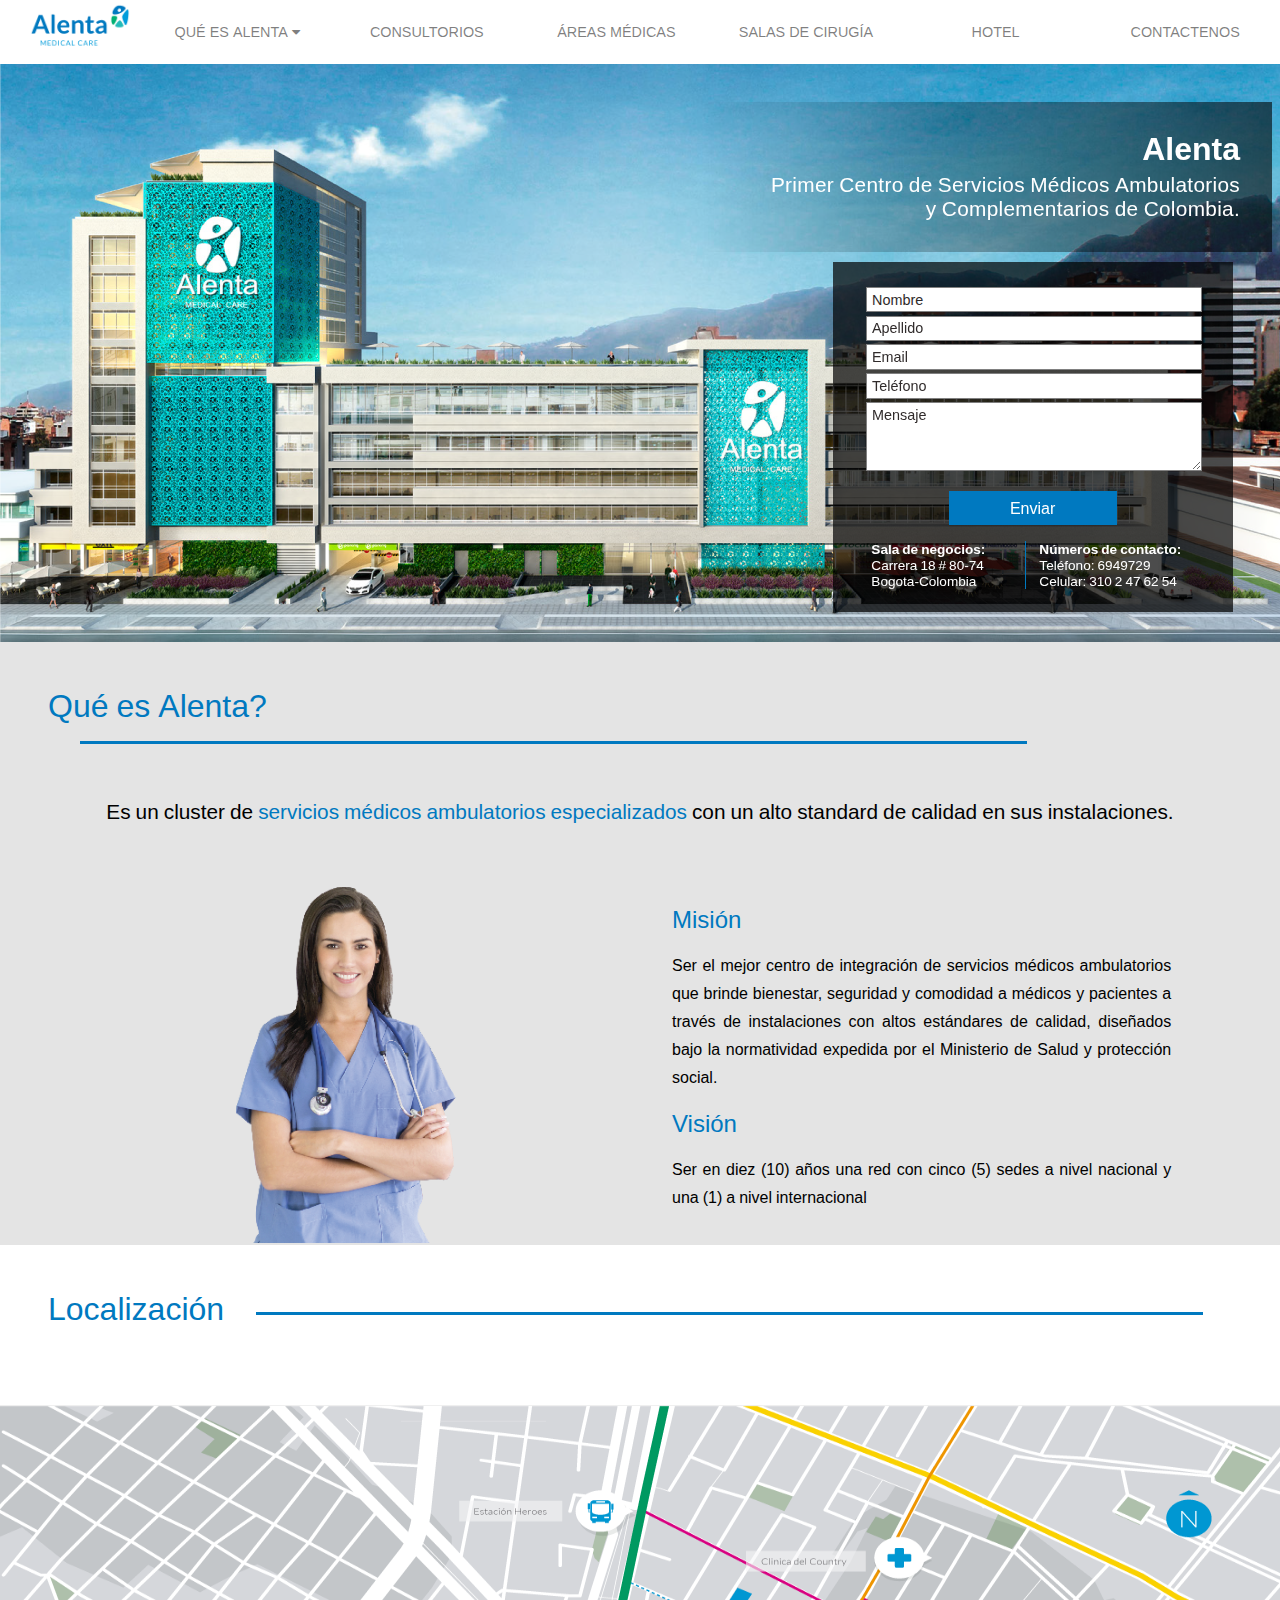
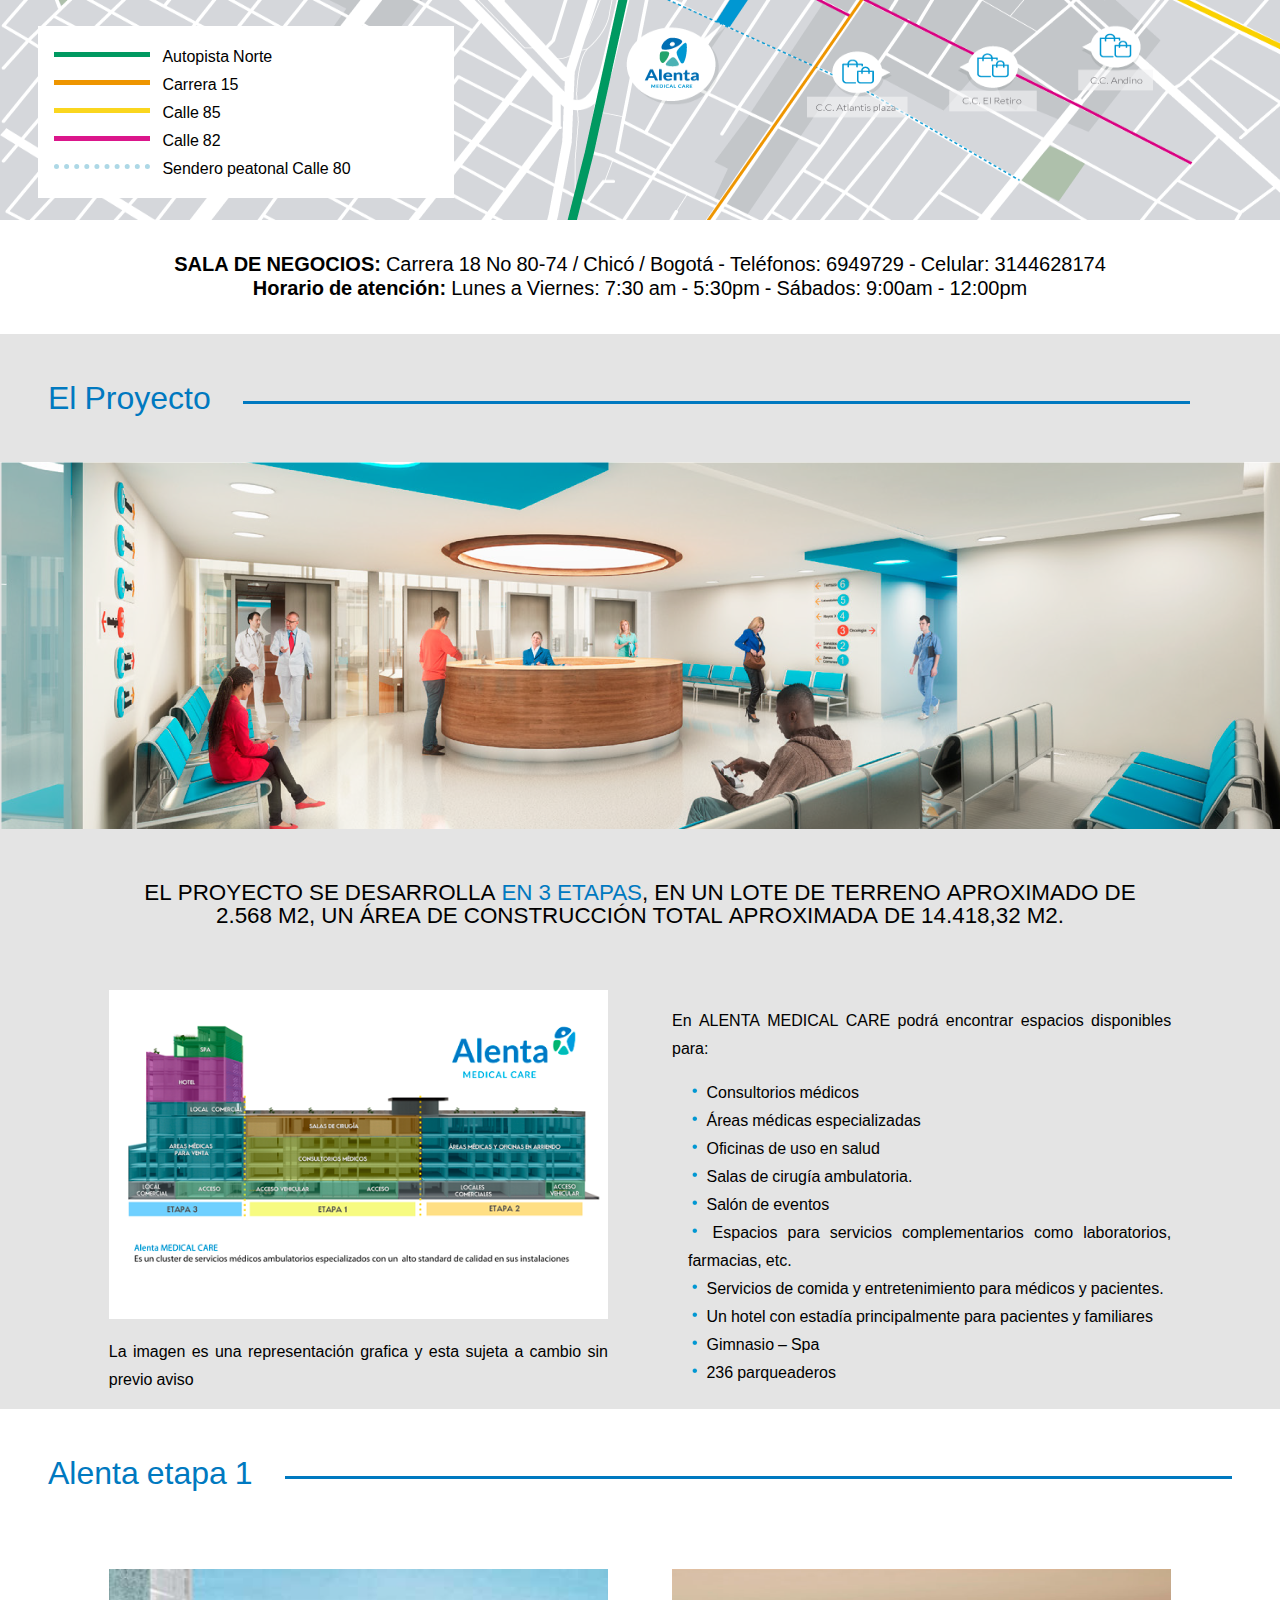
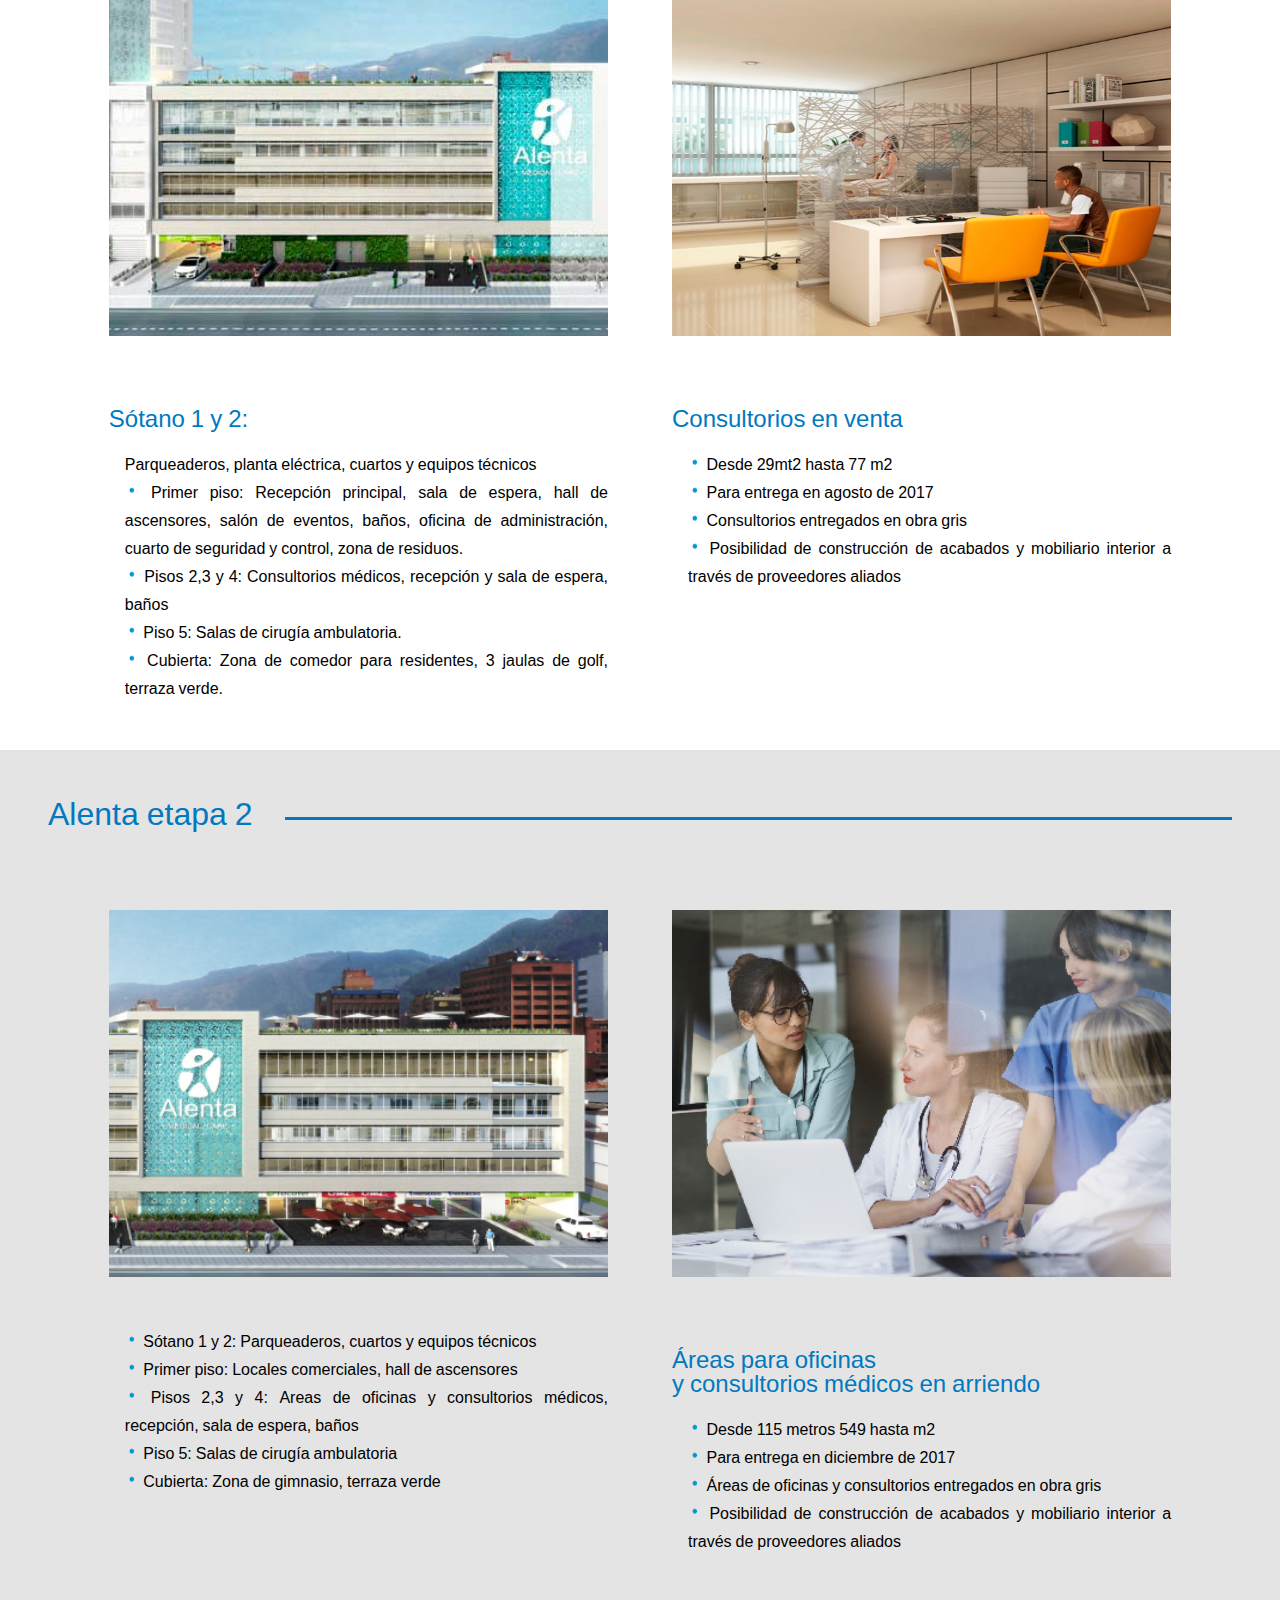
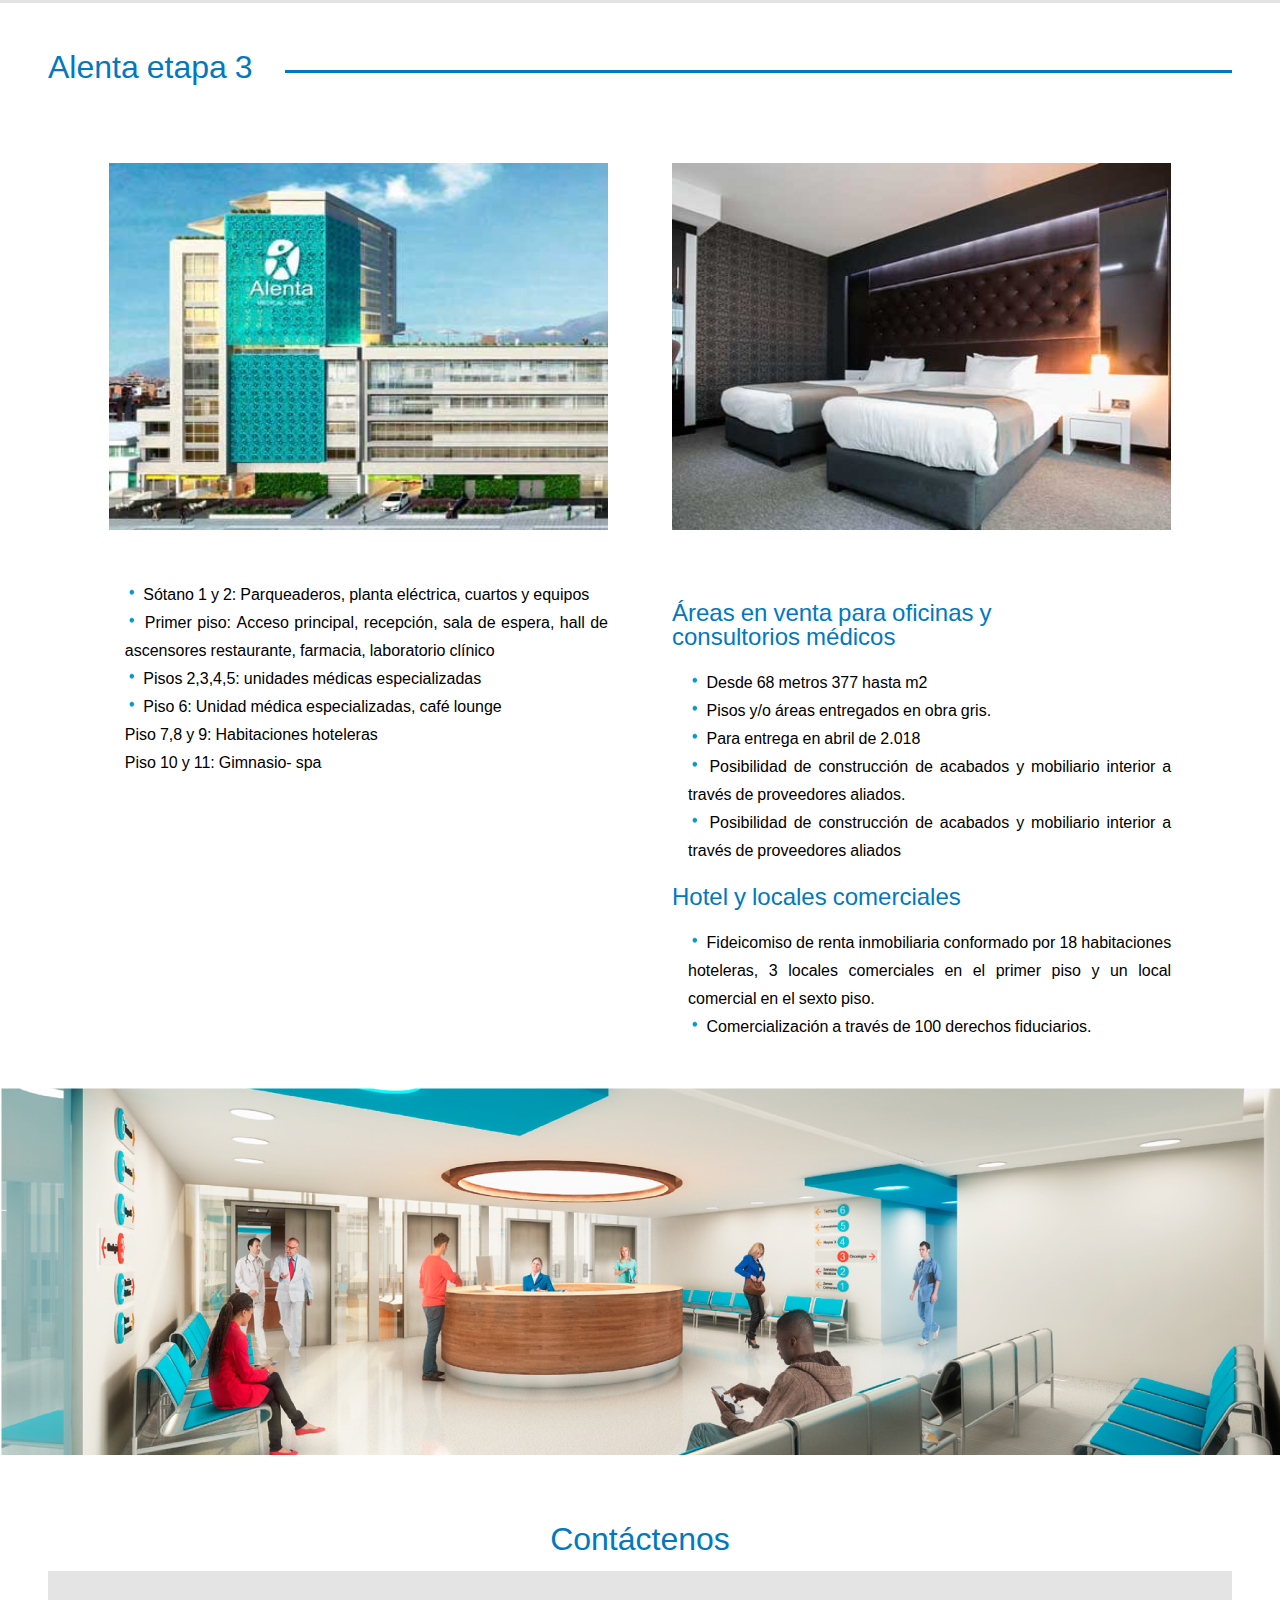
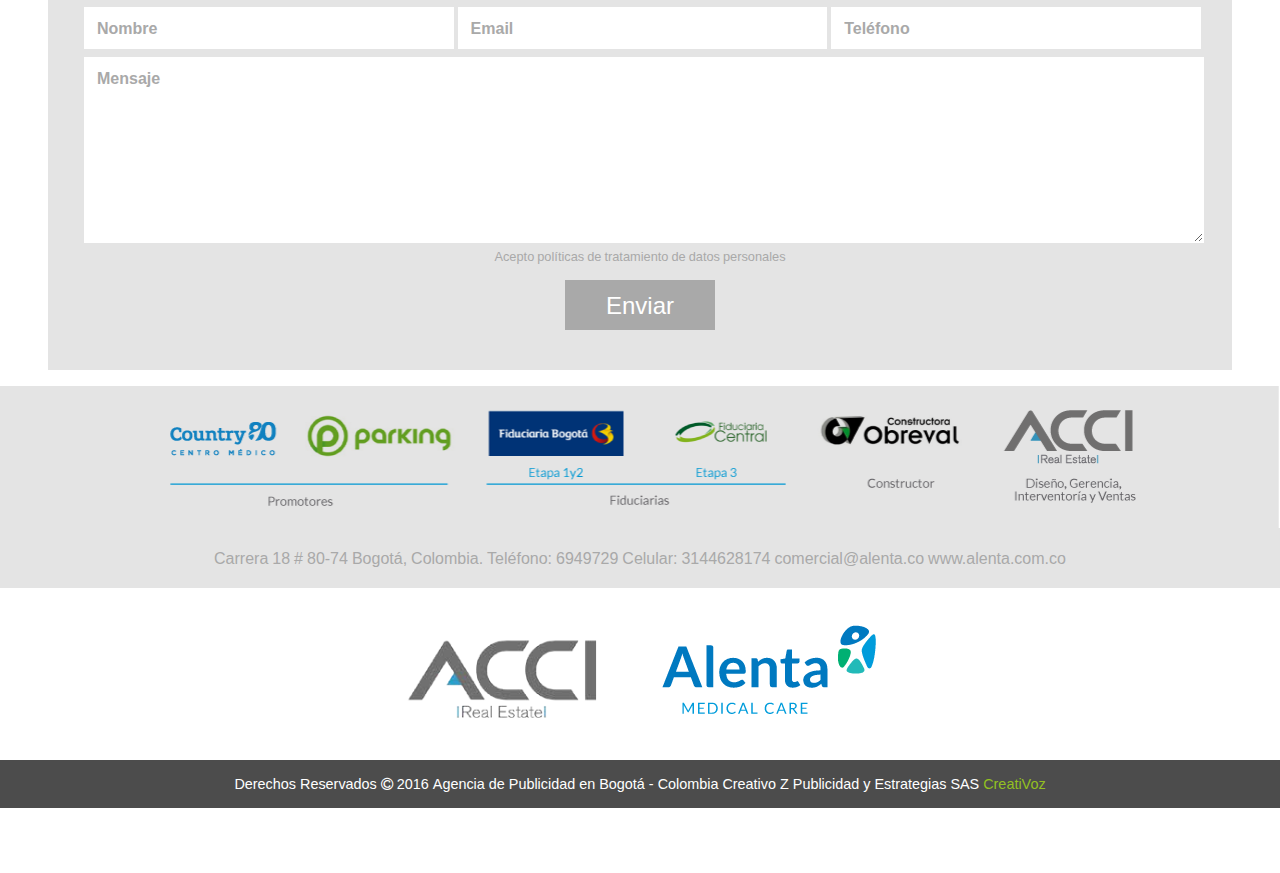
==== commit 27cd95c2: "Retornando al main" ====
--- a/index.html
+++ b/index.html
@@ -7,7 +7,7 @@
       Por favor <a  href="http://browsehappy.com/">actualiza  tu  navegador</a>
       Para  mejorar la  experiencia..
     </p>
-  <![endif]--><div class="loader"></div><main id="main" style="display:none"><!-- Header --><header id="header" class="header"><picture class="header__picture" id="header-picture"><a href="#"><img src="images/alenta-medical-care.png" alt="" class="header__image"> </a><!-- <a href="" class="gotoalenta" id="boton-alenta">
+  <![endif]--><div class="loader"></div><main id="main"><!-- Header --><header id="header" class="header"><picture class="header__picture" id="header-picture"><a href="#"><img src="images/alenta-medical-care.png" alt="" class="header__image"> </a><!-- <a href="" class="gotoalenta" id="boton-alenta">
               <img src="images/alenta-medical-care.png" alt="" class="header__image">
             </a> --></picture><div class="header__boton" id="header__boton"><button><span><i class="fa fa-bars fa-2x" aria-hidden="true"></i> </span><span><i class="fa fa-window-close-o fa-2x" aria-hidden="true"></i></span></button></div><nav class="header__nav" id="top__navbar"><ul id="navbar" class="header__nav--responsive first__level"><li class="item dropdown__firstlevel" id="dropdown__firstlevel"><a href="#alenta">Qué es Alenta <i class="fa fa-caret-down" aria-hidden="true"></i></a><ul class="dropdown second__level" id="dropdown__secondlevel"><li class="item"><a href="#alenta">¿Qué es Alenta?</a></li><li class="item"><a href="#localizacion">Localización</a></li><li class="item"><a href="#proyecto">El Proyecto</a></li></ul></li><li class="item" id="link-alenta"><a href="" class="gotoalenta">Qué es Alenta</a></li><li class="item"><a href="" class="gotoconsultorio">Consultorios</a></li><li class="item"><a href="" class="gotomedicas">Áreas Médicas</a></li><li class="item"><a href="" class="gotocirugias">Salas de Cirugía</a></li><li class="item"><a href="" class="gotohotel">Hotel</a></li><li class="item"><a href="" class="gotocontactanos">Contactenos</a></li></ul></nav></header><!-- Slider --><section class="slider__container" id="slider"><div class="flexslider flexslider__principal" id="flexslider__principal"><ul class="slides"><li class="flexslider__item slide__alenta"><picture class="flexslider__picture"><img class="flexslider__image" src="images/slide1.jpg" height="600" alt="Slider Principal"><div class="flexslider__text text--right"><h3>Alenta</h3><p>Primer Centro de Servicios Médicos Ambulatorios<br>y Complementarios de Colombia.</p></div><div class="formulario formulario-slider"></div></picture></li><li class="flexslider__item slide__cirugia"><picture class="flexslider__picture"><img class="flexslider__image" src="images/slide2.jpg" height="600" alt="Slider Principal"><div class="flexslider__text text--right"><h3>Salas de Cirugía:</h3><p>Podrán acceder los médicos cirujanos<br>para sus procedimientos ambulatorios<br>a través de los convenios que se establezcan.</p></div><div class="formulario formulario-slider"></div></picture></li><li class="flexslider__item slide__area-medica"><picture class="flexslider__picture"><img class="flexslider__image" src="images/slide3.jpg" height="600" alt="Slider Principal"><div class="flexslider__text text--left"><h3>Áreas médicas y oficinas de servicios médicos</h3><p>Hasta 549 m2 por piso en la etapa 2<br>Hasta 377 m2 por piso en la etapa 3</p></div><div class="formulario formulario-slider"></div></picture></li><li class="flexslider__item slide__hotel"><picture class="flexslider__picture"><img class="flexslider__image" src="images/slide4.jpg" height="600" alt="Slider Principal"><div class="flexslider__text text--right"><h3>Hotel</h3><p><strong>Diseñado</strong>, especialmente para la estadía corta<br>de pacientes y familiares que viajan a sus tratamientos médicos.</p></div><div class="formulario formulario-slider"></div></picture></li><li class="flexslider__item slide__consultorio"><picture class="flexslider__picture"><img class="flexslider__image" src="images/slide5.jpg" height="600" alt="Slider Principal"><div class="flexslider__text text--left"><h3>Consultorios</h3><p>Primer centro médico ambulatorio de Colombia<br>Desde 29 m2 en adelante</p></div><div class="formulario formulario-slider"></div></picture></li></ul></div><footer class="footer__section"><div class="footer__container"><div class="footer__item"></div><div class="footer__item flexslider flexslider__mini"><ul class="slides"><li class="flexslider__mini__item slide__alenta"><picture class="flexslider__mini__picture"><img class="flexslider__mini__image" src="images/slide1.jpg" height="400" alt="Slider Principal"></picture></li><li class="flexslider__mini__item slide__cirugia"><picture class="flexslider__mini__picture"><img class="flexslider__mini__image" src="images/slide2.jpg" height="400" alt="Slider Principal"></picture></li><li class="flexslider__mini__item slide__area-medica"><picture class="flexslider__mini__picture"><img class="flexslider__mini__image" src="images/slide3.jpg" height="400" alt="Slider Principal"></picture></li><li class="flexslider__mini__item slide__hotel"><picture class="flexslider__mini__picture"><img class="flexslider__mini__image" src="images/slide4.jpg" height="400" alt="Slider Principal"></picture></li><li class="flexslider__mini__item slide__consultorio"><picture class="flexslider__mini__picture"><img class="flexslider__mini__image" src="images/slide5.jpg" height="400" alt="Slider Principal"></picture></li></ul></div><div class="footer__item footer__item__contact"><i class="fa fa-map-marker fa-3x" aria-hidden="true"></i><div class="footer__item__title"><h3>Sala de negocios:</h3><address><strong>Dirección:</strong> Carrera 18 # 80-74<br>Bogota-Colombia</address></div></div><div class="footer__item footer__item__contact"><i class="fa fa-mobile fa-3x" aria-hidden="true"></i><div class="footer__item__title"><h3>Números de contacto:</h3><address><strong>Teléfono:</strong> 6949729<br><strong>Celular:</strong> 310 2 47 62 54</address></div></div></div></footer></section><!-- Contenido --><section class="contenido" id="contenido"><!-- Sección Alenta --><article class="contenido__alenta seccion__alenta"><!-- Alenta ~> Alenta --><section class="contenido__seccion acerca"><div id="alenta" class="contenido__seccion"></div><h2 class="contenido__titulo">Qué es Alenta?</h2><div class="alenta-definicion"><p>Es un cluster de <span>servicios médicos ambulatorios especializados</span> con un alto standard de calidad en sus instalaciones.</p></div><div class="contenido__container"><div class="contenido__texto"><h3>Misión</h3><p>Ser el mejor centro de integración de servicios médicos ambulatorios que brinde bienestar, seguridad y comodidad a médicos y pacientes a través de instalaciones con altos estándares de calidad, diseñados bajo la normatividad expedida por el Ministerio de Salud y protección social.</p><h3>Visión</h3><p>Ser en diez (10) años una red con cinco (5) sedes a nivel nacional y una (1) a nivel internacional</p></div><div class="contenido__texto"><!--<img src="images/logo2.png" alt="" />--></div><div class="contenido__texto"><img src="images/que-es-alenta.png" alt=""></div></div><picture class="contenido__seccion__banner barra-alenta"><img src="images/barra1.png" alt=""></picture></section><!-- Alenta ~> Localización --><section class="contenido__seccion localizacion"><div id="localizacion" class="contenido__seccion"></div><h2 class="contenido__titulo">Localización</h2><div class="contenido__container"><div class="contenido__texto localizacion-mapa" id="localizacion-left"><img class="imagen-localizacion" src="images/localizacion.png" alt=""><div class="localizacion__items"><p class="localizacion__item">Autopista Norte</p><p class="localizacion__item">Carrera 15</p><p class="localizacion__item">Calle 85</p><p class="localizacion__item">Calle 82</p><p class="localizacion__item">Sendero peatonal Calle 80</p></div><div class="localizacion_direccion"><address class="localizacion_direccion-item oficina"><strong>Sala de negocios:</strong> Carrera 18 No 80-74 / Chicó / Bogotá - Teléfonos: 6949729 - Celular: 3144628174</address><p class="localizacion_direccion-item horario"><strong>Horario de atención:</strong> Lunes a Viernes: 7:30 am - 5:30pm - Sábados: 9:00am - 12:00pm</p></div></div></div><picture class="contenido__seccion__banner barra-localizacion"><img src="images/barra2.png" alt=""></picture></section><!-- Alenta ~> Proyecto --><section class="contenido__seccion localizacion proyecto"><div id="proyecto" class="contenido__seccion"></div><h2 class="contenido__titulo">El Proyecto</h2><header class="proyecto-header"><img src="images/banner-proyecto.jpeg" alt="El Proyecto"> <img src="images/etapas.jpeg" alt="Etapas"><p>El proyecto se desarrolla <span>en 3 etapas</span>, en un lote de terreno aproximado de 2.568 m2, un área de construcción total aproximada de 14.418,32 m2.</p></header><div class="contenido__container"><div class="contenido__texto"><p>En ALENTA MEDICAL CARE podrá encontrar espacios disponibles para:</p><ul><li><img src="images/logo2.png" alt=""> <span>Consultorios médicos</span></li><li><img src="images/logo2.png" alt=""> <span>Áreas médicas especializadas</span></li><li><img src="images/logo2.png" alt=""> <span>Oficinas de uso en salud</span></li><li><img src="images/logo2.png" alt=""> <span>Salas de cirugía ambulatoria.</span></li><li><img src="images/logo2.png" alt=""> <span>Salón de eventos</span></li><li><img src="images/logo2.png" alt=""> <span>Espacios para servicios complementarios como laboratorios, farmacias, etc.</span></li><li><img src="images/logo2.png" alt=""> <span>Servicios de comida y entretenimiento para médicos y pacientes.</span></li><li><img src="images/logo2.png" alt=""> <span>Un hotel con estadía principalmente para pacientes y familiares</span></li><li><img src="images/logo2.png" alt=""> <span>Gimnasio – Spa</span></li><li><img src="images/logo2.png" alt=""> <span>236 parqueaderos</span></li></ul></div><div class="contenido__texto"><img class="hide" src="images/logo2.png" alt=""></div><div class="contenido__texto" id="proyecto-left"><img src="images/proyecto.png" alt=""><p>La imagen es una representación grafica y esta sujeta a cambio sin previo aviso</p></div></div><picture class="contenido__seccion__banner barra-proyectos"><img src="images/barra3.png" alt=""></picture></section><!-- Alenta ~> Etapa 1 --><section class="contenido__seccion localizacion etapa1"><div id="etapa1" class="contenido__seccion"></div><h2 class="contenido__titulo">Alenta <span>etapa 1</span></h2><div class="contenido__container"><div class="contenido__texto"><img src="images/etapa1-2.png" alt="" class="etapa1"><h3>Consultorios en venta</h3><ul><li><img src="images/logo2.png" alt=""> <span>Desde 29mt2 hasta 77 m2</span></li><li><img src="images/logo2.png" alt=""> <span>Para entrega en agosto de 2017</span></li><li><img src="images/logo2.png" alt=""> <span>Consultorios entregados en obra gris</span></li><li><img src="images/logo2.png" alt=""> <span>Posibilidad de construcción de acabados y mobiliario interior a través de proveedores aliados</span></li></ul></div><div class="contenido__texto"><img class="hide" src="images/logo2.png" alt=""></div><div class="contenido__texto" id="etapa1-left"><img src="images/etapa1.jpg" alt="" class="etapa1"><h3>Sótano 1 y 2:</h3><ul><li>Parqueaderos, planta eléctrica, cuartos y equipos técnicos</li><li><img src="images/logo2.png" alt=""> <span>Primer piso: Recepción principal, sala de espera, hall de ascensores, salón de eventos, baños, oficina de administración, cuarto de seguridad y control, zona de residuos.</span></li><li><img src="images/logo2.png" alt=""> <span>Pisos 2,3 y 4: Consultorios médicos, recepción y sala de espera, baños</span></li><li><img src="images/logo2.png" alt=""> <span>Piso 5: Salas de cirugía ambulatoria.</span></li><li><img src="images/logo2.png" alt=""> <span>Cubierta: Zona de comedor para residentes, 3 jaulas de golf, terraza verde.</span></li></ul></div></div></section><!-- Alenta ~> Etapa 2 --><section class="contenido__seccion localizacion etapa2"><div id="etapa2" class="contenido__seccion"></div><h2 class="contenido__titulo">Alenta <span>etapa 2</span></h2><div class="contenido__container"><div class="contenido__texto"><img src="images/etapa2-2.png" alt="" class="etapa1"><h3>Áreas para oficinas<br>y consultorios médicos en arriendo</h3><ul><li><img src="images/logo2.png" alt=""> <span>Desde 115 metros 549 hasta m2</span></li><li><img src="images/logo2.png" alt=""> <span>Para entrega en diciembre de 2017</span></li><li><img src="images/logo2.png" alt=""> <span>Áreas de oficinas y consultorios entregados en obra gris</span></li><li><img src="images/logo2.png" alt=""> <span>Posibilidad de construcción de acabados y mobiliario interior a través de proveedores aliados</span></li></ul></div><div class="contenido__texto"><img class="hide" src="images/logo2.png" alt=""></div><div class="contenido__texto" id="etapa2-left"><img src="images/etapa2.jpg" alt="" class="etapa1"><ul><li><img src="images/logo2.png" alt=""> <span>Sótano 1 y 2: Parqueaderos, cuartos y equipos técnicos</span></li><li><img src="images/logo2.png" alt=""> <span>Primer piso: Locales comerciales, hall de ascensores</span></li><li><img src="images/logo2.png" alt=""> <span>Pisos 2,3 y 4: Areas de oficinas y consultorios médicos, recepción, sala de espera, baños</span></li><li><img src="images/logo2.png" alt=""> <span>Piso 5: Salas de cirugía ambulatoria</span></li><li><img src="images/logo2.png" alt=""> <span>Cubierta: Zona de gimnasio, terraza verde</span></li></ul></div></div></section><!-- Alenta ~> Etapa 3 --><section class="contenido__seccion localizacion etapa3"><div id="etapa3" class="contenido__seccion"></div><h2 class="contenido__titulo">Alenta <span>etapa 3</span></h2><div class="contenido__container"><div class="contenido__texto"><img src="images/etapa3-2.png" alt="" class="etapa1"><h3>Áreas en venta para oficinas y<br>consultorios médicos</h3><ul><li><img src="images/logo2.png" alt=""> <span>Desde 68 metros 377 hasta m2</span></li><li><img src="images/logo2.png" alt=""> <span>Pisos y/o áreas entregados en obra gris.</span></li><li><img src="images/logo2.png" alt=""> <span>Para entrega en abril de 2.018</span></li><li><img src="images/logo2.png" alt=""> <span>Posibilidad de construcción de acabados y mobiliario interior a través de proveedores aliados.</span></li><li><img src="images/logo2.png" alt=""> <span>Posibilidad de construcción de acabados y mobiliario interior a través de proveedores aliados</span></li></ul><h3>Hotel y locales comerciales</h3><ul><li><img src="images/logo2.png" alt=""> <span>Fideicomiso de renta inmobiliaria conformado por 18 habitaciones hoteleras, 3 locales comerciales en el primer piso y un local comercial en el sexto piso.</span></li><li><img src="images/logo2.png" alt=""> <span>Comercialización a través de 100 derechos fiduciarios.</span></li></ul></div><div class="contenido__texto"><img class="hide" src="images/logo2.png" alt=""></div><div class="contenido__texto" id="etapa3-left"><img src="images/etapa3.jpg" alt="" class="etapa1"><ul><li><img src="images/logo2.png" alt=""> <span>Sótano 1 y 2: Parqueaderos, planta eléctrica, cuartos y equipos</span></li><li><img src="images/logo2.png" alt=""> <span>Primer piso: Acceso principal, recepción, sala de espera, hall de ascensores restaurante, farmacia, laboratorio clínico</span></li><li><img src="images/logo2.png" alt=""> <span>Pisos 2,3,4,5: unidades médicas especializadas</span></li><li><img src="images/logo2.png" alt=""> <span>Piso 6: Unidad médica especializadas, café lounge<br>Piso 7,8 y 9: Habitaciones hoteleras<br>Piso 10 y 11: Gimnasio- spa</span></li></ul></div></div></section><!-- Alenta ~> Contactenos --><section class="contenido__seccion localizacion contactenos"><div id="contactenos" class="contenido__seccion"></div><picture class="contacto-banner"><img src="images/banner-contacto.jpeg" alt=""></picture><h2 class="contenido__titulo">Contáctenos</h2><div class="contenido__container"><div class="contenido__texto contenido__texto-formulario"><div class="formulario" id="formulario_alenta"></div></div></div><img class="promotores-banner" src="images/patrocinadores.png" alt=""><!-- Alenta ~> Dirección --><address class="alenta-address">Carrera 18 # 80-74 Bogotá, Colombia. Teléfono: 6949729 Celular: 3144628174 comercial@alenta.co www.alenta.com.co</address></section><!-- Alenta ~> Footer --><footer class="footer footer__alenta"><picture class=""><img src="images/logo.png" alt=""></picture><picture class=""><img src="images/alenta-medical-care.png" alt=""></picture></footer><!-- Menu Flotante --><nav class="menu-flotante"><ul class="menu-flotante-contenedor" id="menu-flotante-contenedor"><li class="menu-flotante-item"><a href="#etapa1"><span>1 Etapa</span></a></li><li class="menu-flotante-item"><a href="#etapa2"><span>2 Etapa</span></a></li><li class="menu-flotante-item"><a href="#etapa3"><span>3 Etapa</span></a></li></ul></nav></article><!-- Sección Consultorios --><article class="contenido__alenta seccion__consultorios"><div id="consultorios" class="contenido__seccion"></div><section class="contenido__seccion acerca localizacion consultorios"><div class="contenido__container"><div class="contenido__texto"><h3>ALENTA, primer centro médico<br>ambulatorio de Colombia</h3><ul><li><img src="images/logo2.png" alt=""> <span>Desde 29mt2 hasta 77 m2</span></li><li><img src="images/logo2.png" alt=""> <span>Para entrega en agosto de 2017</span></li><li><img src="images/logo2.png" alt=""> <span>Consultorios entregados en obra gris</span></li><li><img src="images/logo2.png" alt=""> <span>Posibilidad de construcción de acabados y mobiliario interior a través de proveedores aliados</span></li></ul></div><div class="contenido__texto"><img src="images/logo2.png" alt=""></div><div class="contenido__texto"><img src="images/consultorio.jpg" alt="Consultorio Img"></div></div></section></article><!-- Sección Áreas Médicas --><article class="contenido__alenta seccion__areas"><div id="areas" class="contenido__seccion"></div><section class="contenido__seccion acerca localizacion consultorios areas-medicas"><div class="contenido__container"><div class="contenido__texto"><h3>AREAS MEDICAS Y OFICINAS EN VENTA Y ARRIENDO</h3><ul><li><img src="images/logo2.png" alt=""> <span>Pisos desde En venta desde 377 m2 hasta 549 hasta m2</span></li><li><img src="images/logo2.png" alt=""> <span>Para entrega en diciembre de 2017</span></li><li><img src="images/logo2.png" alt=""> <span>Áreas de oficinas y consultorios entregados en obra gris<br>Posibilidad de construcción de acabados y mobiliario interior a través de proveedores aliados</span></li></ul></div><div class="contenido__texto"><img src="images/logo2.png" alt=""></div><div class="contenido__texto"><img src="images/etapa2-2.png" alt="Areas Medicas Img"></div></div></section></article><!-- Sección Cirugía --><article class="contenido__alenta seccion__cirugia"><div id="cirugias" class="contenido__seccion"></div><section class="contenido__seccion acerca localizacion consultorios cirugia"><div class="contenido__container"><div class="contenido__texto"><h3>SALAS DE CIRUGIA AMBULATORIA</h3><ul><li><img src="images/logo2.png" alt=""> <span>4 quirófanos dotados con última tecnología</span></li><li><img src="images/logo2.png" alt=""> <span>Destinados para cirugía ambulatoria</span></li><li><img src="images/logo2.png" alt=""> <span>Comercialización a través de 100 derechos fiduciarios</span></li></ul></div><div class="contenido__texto"><img src="images/logo2.png" alt=""></div><div class="contenido__texto"><img src="images/sala-cirugia.png" alt="Areas Medicas Img"></div></div></section></article><!-- Sección Hotel --><article class="contenido__alenta seccion__hotel"><div id="hotel" class="contenido__seccion"></div><section class="contenido__seccion acerca localizacion consultorios areas-medicas"><div class="contenido__container"><div class="contenido__texto"><h3>HOTEL Y LOCALES COMERCIALES</h3><ul><li><img src="images/logo2.png" alt=""> <span>Fideicomiso de renta inmobiliaria conformado por 18 habitaciones hoteleras,</span></li><li><img src="images/logo2.png" alt=""> <span>3 locales comerciales en el primer piso y un local comercial en el sexto piso.</span></li><li><img src="images/logo2.png" alt=""> <span>Comercialización a través de 100 derechos fiduciarios</span></li></ul></div><div class="contenido__texto"><img src="images/logo2.png" alt=""></div><div class="contenido__texto"><img src="images/hotel.png" alt="Hotel Img"></div></div></section></article><!-- Boton de regresar --> <button class="boton__up" id="boton__up"><a href="" id="button-alenta" class="gototop"><i class="fa fa-caret-up fa-3x"></i></a></button></section><!-- Sección Contacto --><article class="contenido__seccion localizacion contactenos contacto seccion__contacto" id="contacto"><div class="contenido__container"><picture class="contacto-banner"><img src="images/banner-contacto.jpeg" alt=""></picture><h2 class="contenido__titulo">Contáctenos</h2><div class="contenido__texto contenido__texto-formulario"><div class="formulario" id="formulario_contacto"></div></div></div><img class="promotores-banner" src="images/patrocinadores.png" alt=""></article><!-- Créditos --><footer class="footer__creditos" id="footer"><p>Derechos Reservados <i class="fa fa-copyright" aria-hidden="true"></i> 2016 Agencia de Publicidad en Bogotá - Colombia Creativo Z Publicidad y Estrategias SAS <a href="http://creativoz.co/">CreatiVoz</a></p></footer><div id="dialog" title="Alenta" class="formulario__dialog"><p>Tu mensaje ha sido enviado, a la brevedad posible uno de nuestros agentes se estará comunicando con usted</p></div></main><div class="error"></div><script src="scripts/vendors/modernizr.js"></script><script>(function (w,i,d,g,e,t,s) {w[d] = w[d]||[];t= i.createElement(g);
         t.async=1;t.src=e;s=i.getElementsByTagName(g)[0];s.parentNode.insertBefore(t, s);
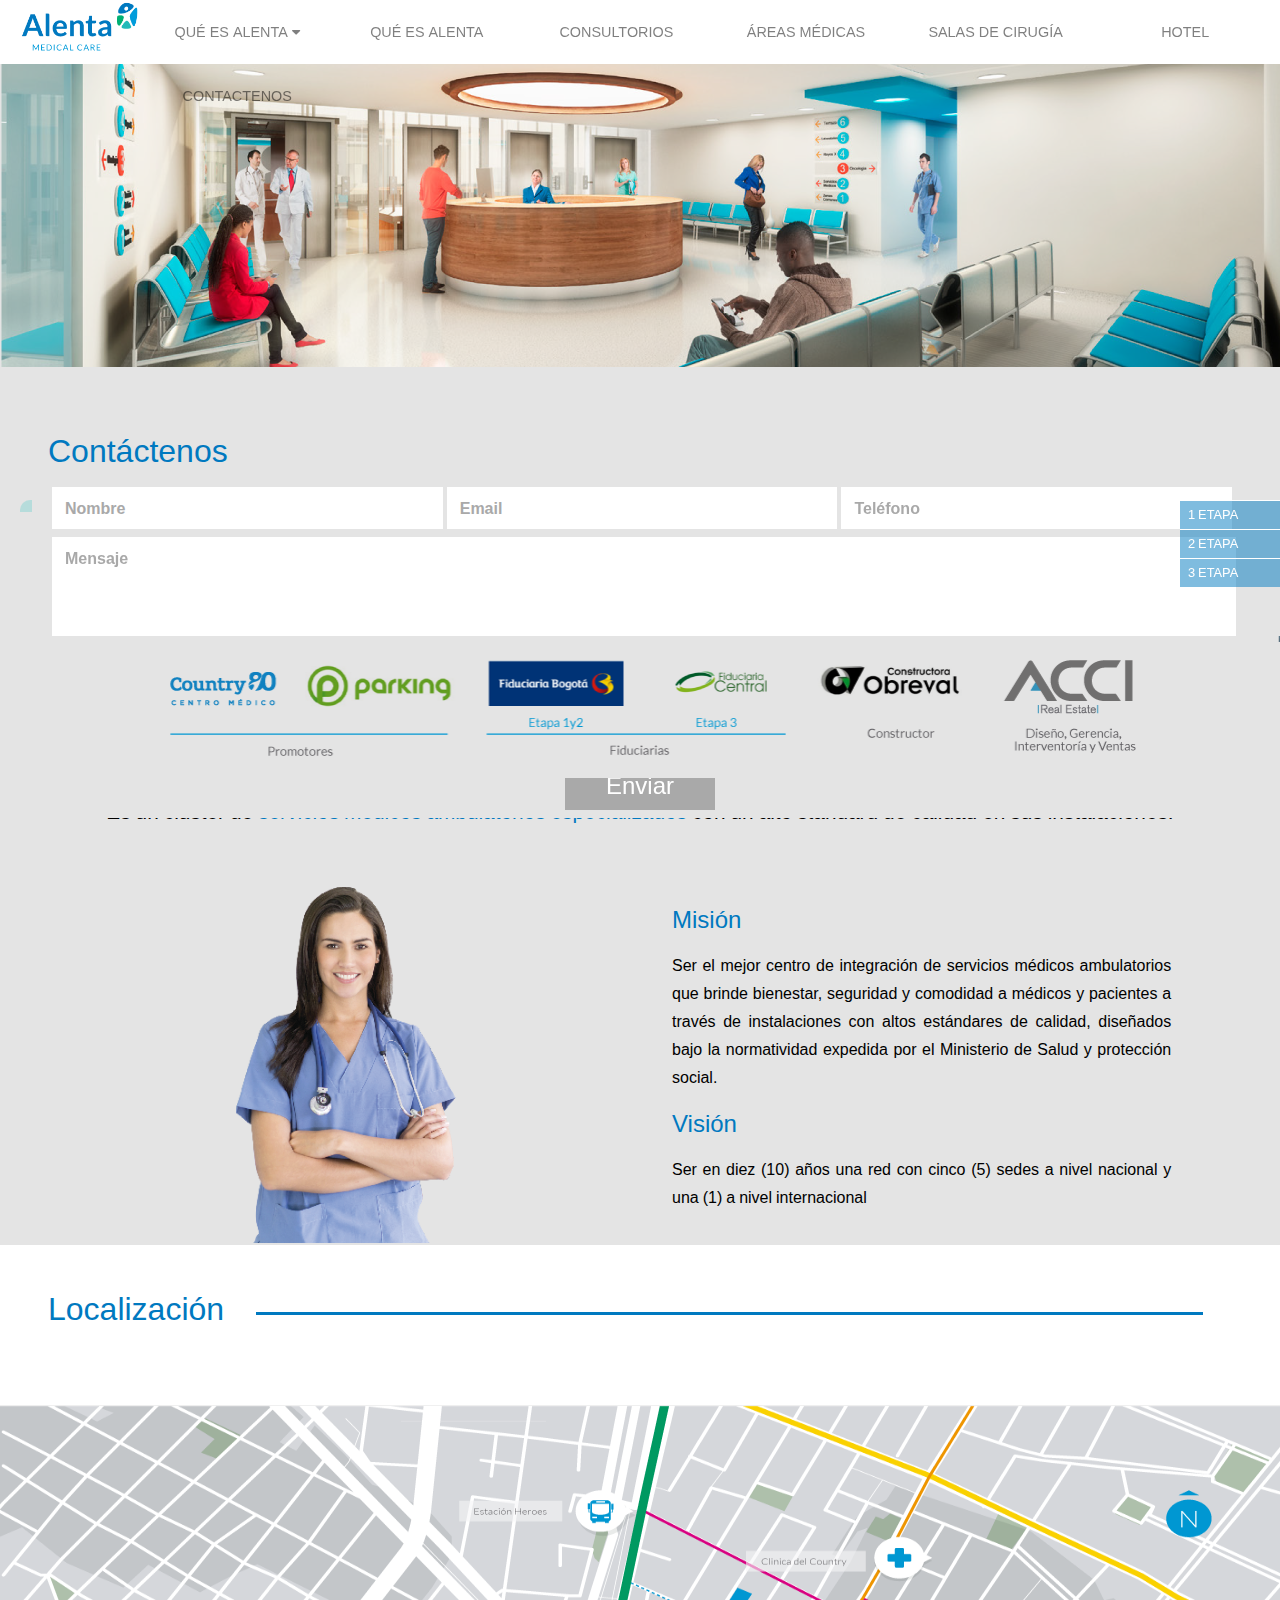
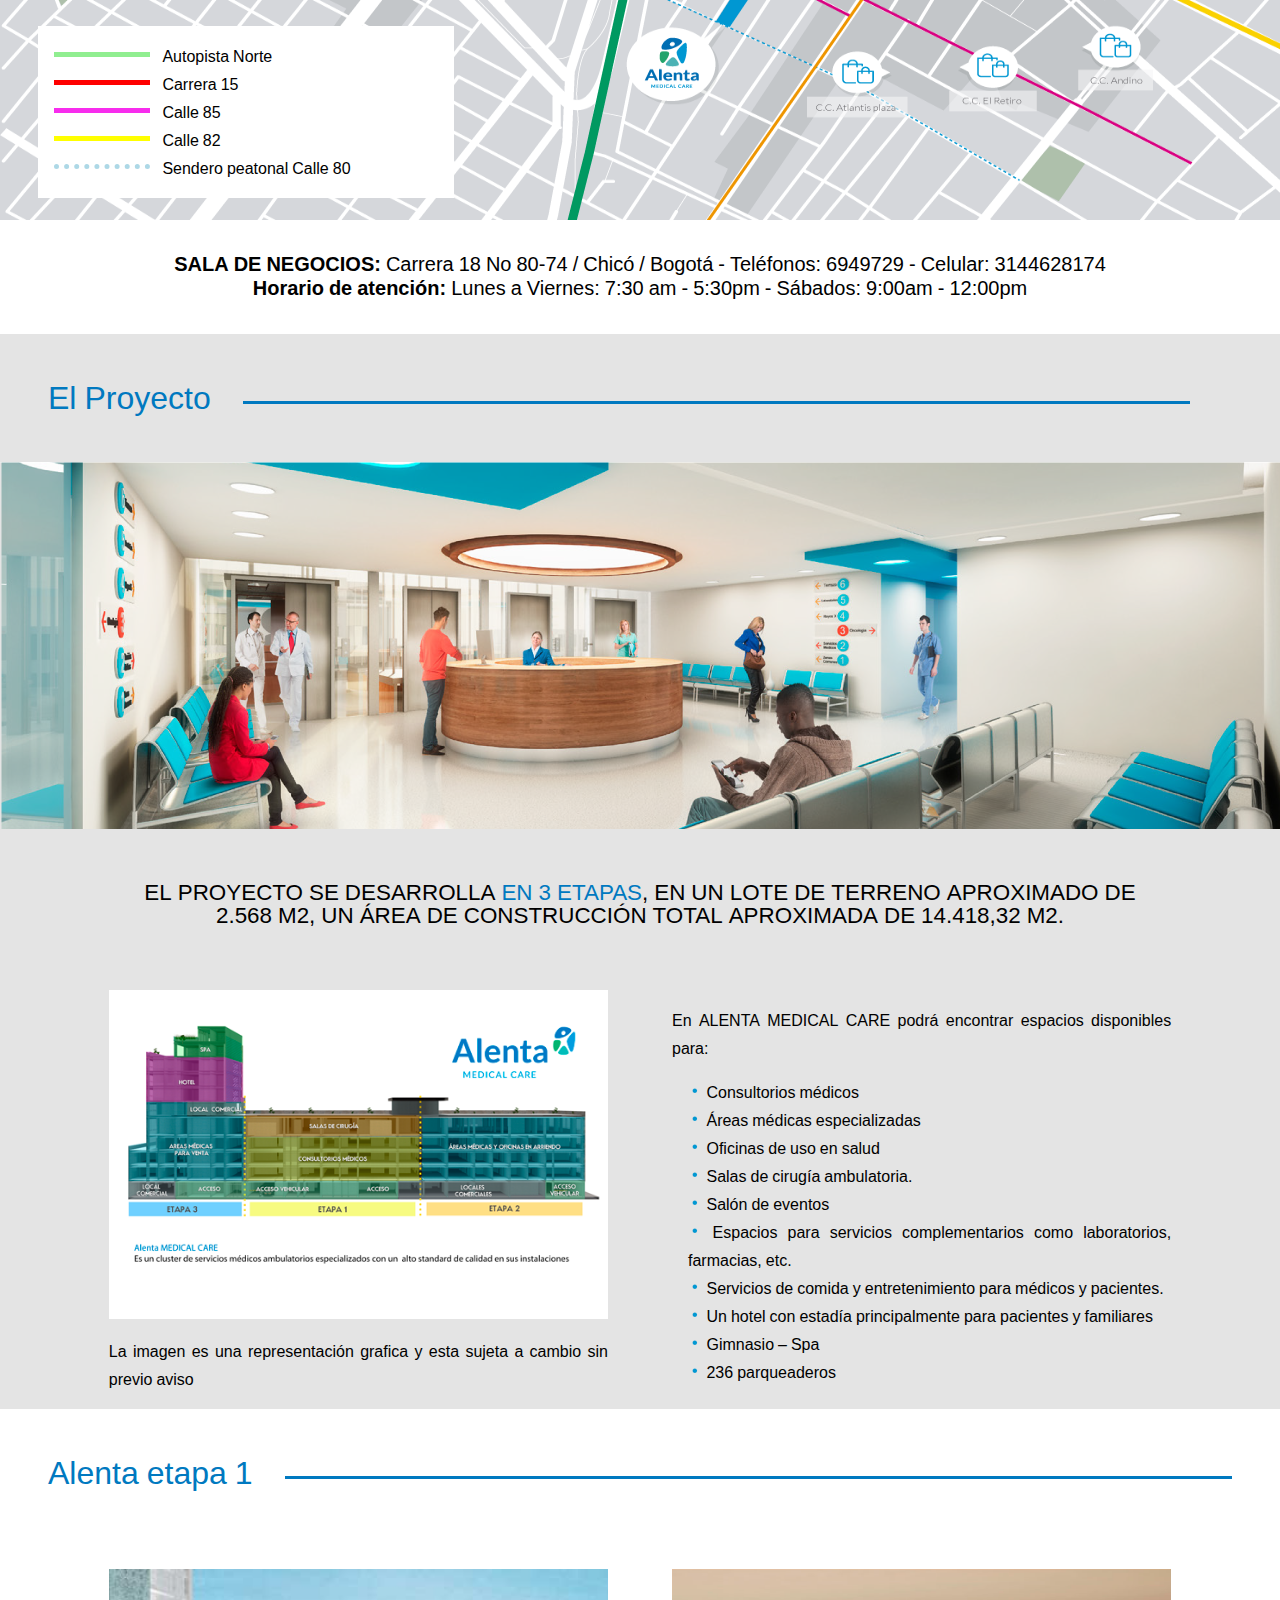
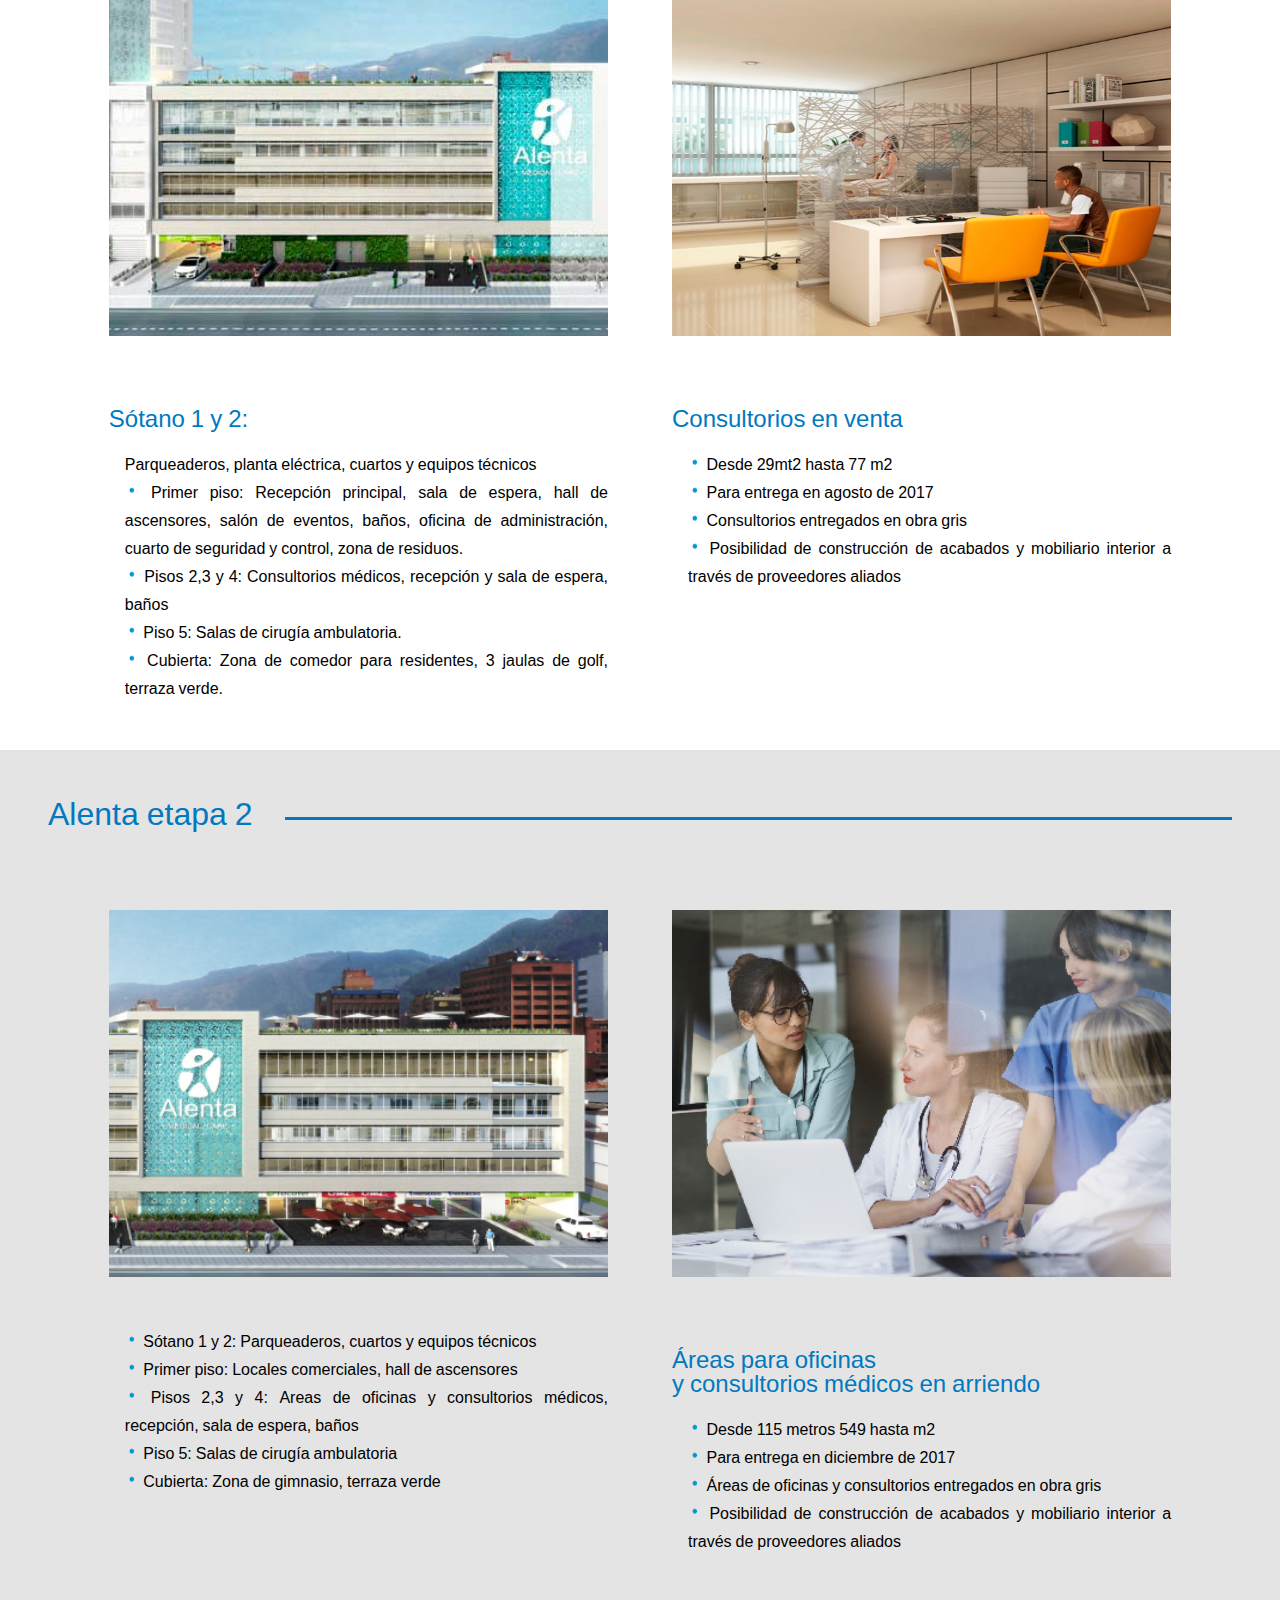
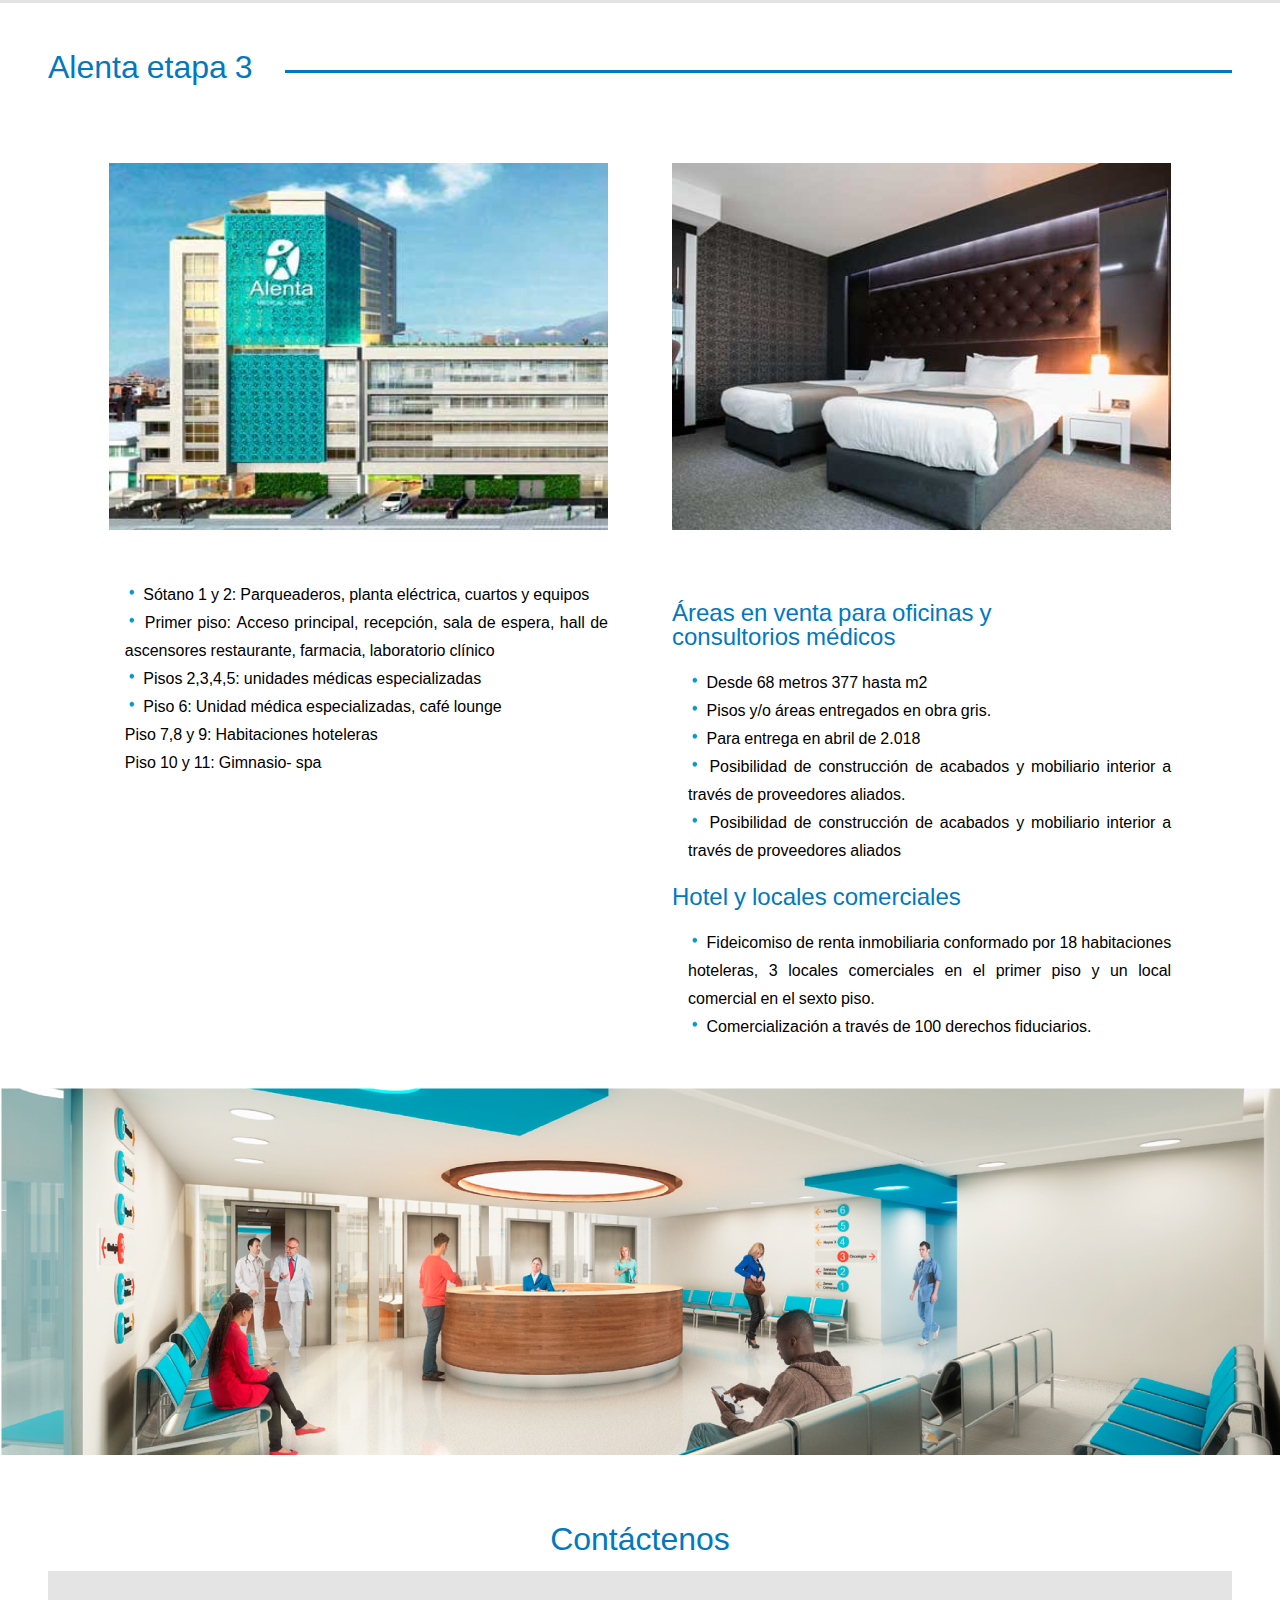
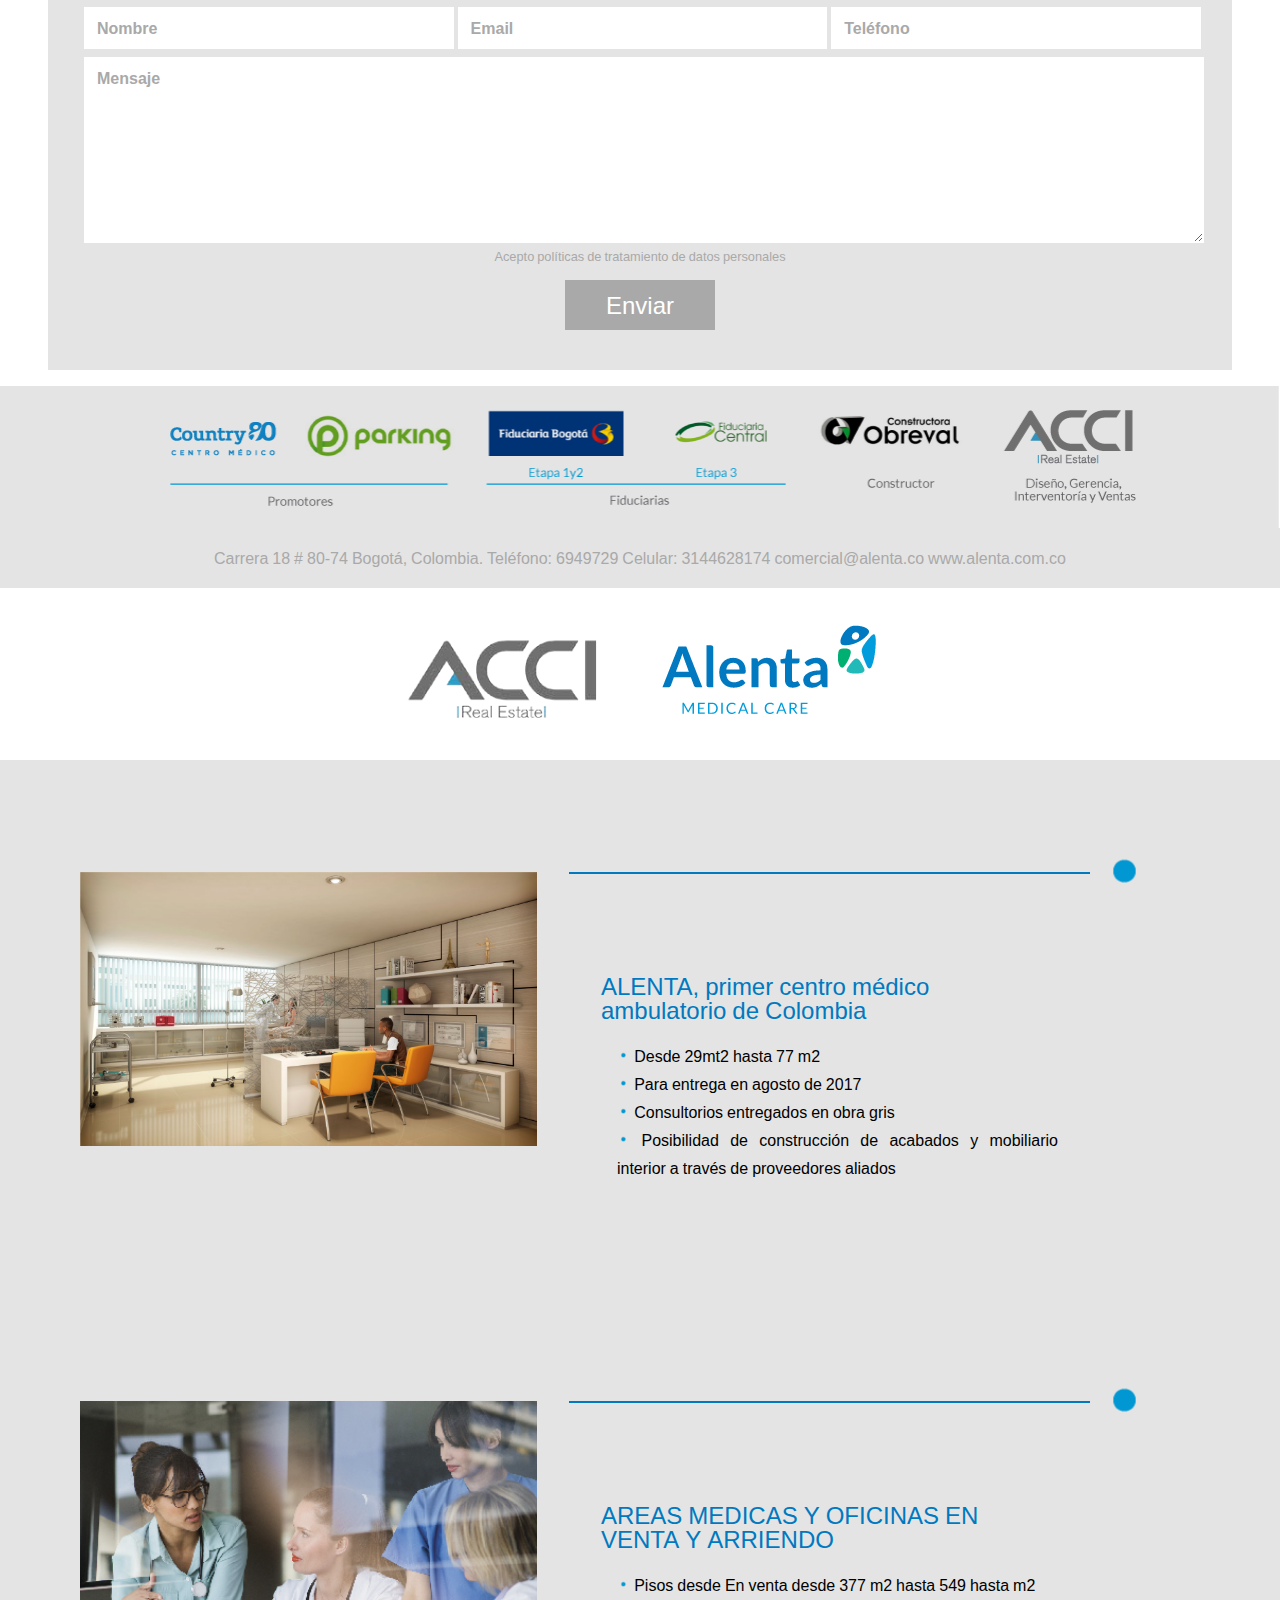
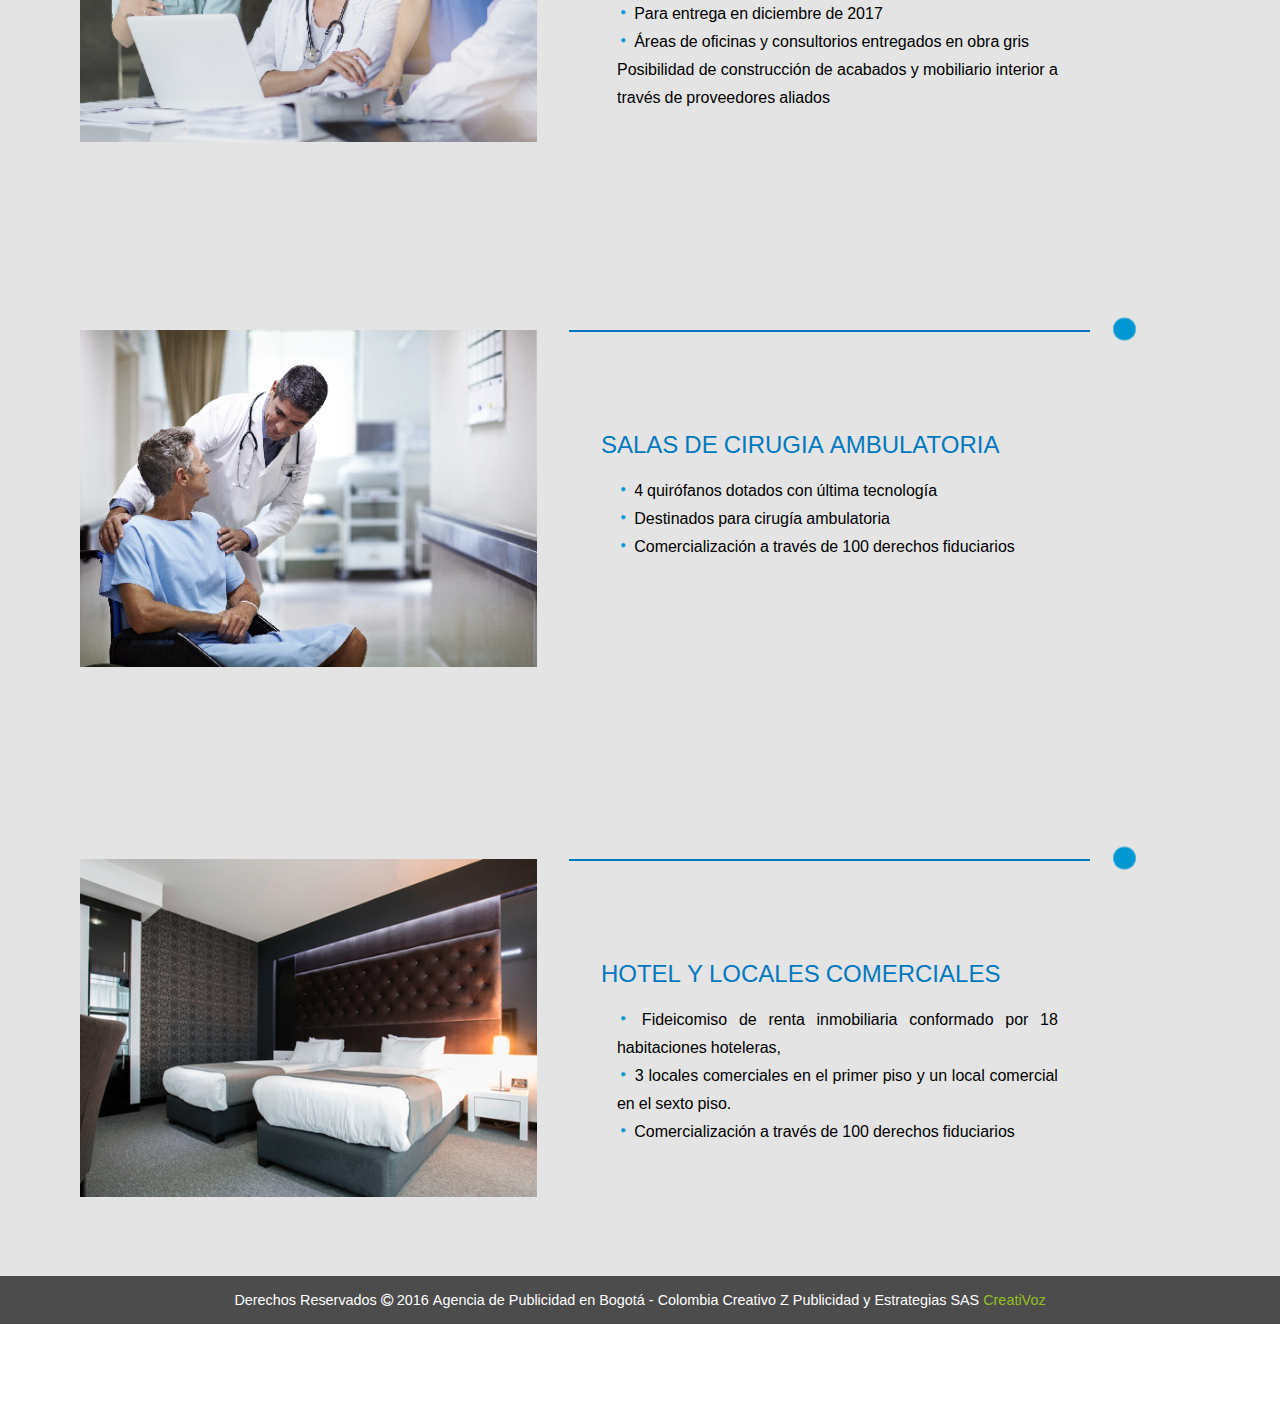
==== commit c09d1184: "Arreglando" ====
--- a/index.html
+++ b/index.html
@@ -7,8 +7,8 @@
       Por favor <a  href="http://browsehappy.com/">actualiza  tu  navegador</a>
       Para  mejorar la  experiencia..
     </p>
-  <![endif]--><div class="loader"></div><main id="main"><!-- Header --><header id="header" class="header"><picture class="header__picture" id="header-picture"><a href="#"><img src="images/alenta-medical-care.png" alt="" class="header__image"> </a><!-- <a href="" class="gotoalenta" id="boton-alenta">
-              <img src="images/alenta-medical-care.png" alt="" class="header__image">
-            </a> --></picture><div class="header__boton" id="header__boton"><button><span><i class="fa fa-bars fa-2x" aria-hidden="true"></i> </span><span><i class="fa fa-window-close-o fa-2x" aria-hidden="true"></i></span></button></div><nav class="header__nav" id="top__navbar"><ul id="navbar" class="header__nav--responsive first__level"><li class="item dropdown__firstlevel" id="dropdown__firstlevel"><a href="#alenta">Qué es Alenta <i class="fa fa-caret-down" aria-hidden="true"></i></a><ul class="dropdown second__level" id="dropdown__secondlevel"><li class="item"><a href="#alenta">¿Qué es Alenta?</a></li><li class="item"><a href="#localizacion">Localización</a></li><li class="item"><a href="#proyecto">El Proyecto</a></li></ul></li><li class="item" id="link-alenta"><a href="" class="gotoalenta">Qué es Alenta</a></li><li class="item"><a href="" class="gotoconsultorio">Consultorios</a></li><li class="item"><a href="" class="gotomedicas">Áreas Médicas</a></li><li class="item"><a href="" class="gotocirugias">Salas de Cirugía</a></li><li class="item"><a href="" class="gotohotel">Hotel</a></li><li class="item"><a href="" class="gotocontactanos">Contactenos</a></li></ul></nav></header><!-- Slider --><section class="slider__container" id="slider"><div class="flexslider flexslider__principal" id="flexslider__principal"><ul class="slides"><li class="flexslider__item slide__alenta"><picture class="flexslider__picture"><img class="flexslider__image" src="images/slide1.jpg" height="600" alt="Slider Principal"><div class="flexslider__text text--right"><h3>Alenta</h3><p>Primer Centro de Servicios Médicos Ambulatorios<br>y Complementarios de Colombia.</p></div><div class="formulario formulario-slider"></div></picture></li><li class="flexslider__item slide__cirugia"><picture class="flexslider__picture"><img class="flexslider__image" src="images/slide2.jpg" height="600" alt="Slider Principal"><div class="flexslider__text text--right"><h3>Salas de Cirugía:</h3><p>Podrán acceder los médicos cirujanos<br>para sus procedimientos ambulatorios<br>a través de los convenios que se establezcan.</p></div><div class="formulario formulario-slider"></div></picture></li><li class="flexslider__item slide__area-medica"><picture class="flexslider__picture"><img class="flexslider__image" src="images/slide3.jpg" height="600" alt="Slider Principal"><div class="flexslider__text text--left"><h3>Áreas médicas y oficinas de servicios médicos</h3><p>Hasta 549 m2 por piso en la etapa 2<br>Hasta 377 m2 por piso en la etapa 3</p></div><div class="formulario formulario-slider"></div></picture></li><li class="flexslider__item slide__hotel"><picture class="flexslider__picture"><img class="flexslider__image" src="images/slide4.jpg" height="600" alt="Slider Principal"><div class="flexslider__text text--right"><h3>Hotel</h3><p><strong>Diseñado</strong>, especialmente para la estadía corta<br>de pacientes y familiares que viajan a sus tratamientos médicos.</p></div><div class="formulario formulario-slider"></div></picture></li><li class="flexslider__item slide__consultorio"><picture class="flexslider__picture"><img class="flexslider__image" src="images/slide5.jpg" height="600" alt="Slider Principal"><div class="flexslider__text text--left"><h3>Consultorios</h3><p>Primer centro médico ambulatorio de Colombia<br>Desde 29 m2 en adelante</p></div><div class="formulario formulario-slider"></div></picture></li></ul></div><footer class="footer__section"><div class="footer__container"><div class="footer__item"></div><div class="footer__item flexslider flexslider__mini"><ul class="slides"><li class="flexslider__mini__item slide__alenta"><picture class="flexslider__mini__picture"><img class="flexslider__mini__image" src="images/slide1.jpg" height="400" alt="Slider Principal"></picture></li><li class="flexslider__mini__item slide__cirugia"><picture class="flexslider__mini__picture"><img class="flexslider__mini__image" src="images/slide2.jpg" height="400" alt="Slider Principal"></picture></li><li class="flexslider__mini__item slide__area-medica"><picture class="flexslider__mini__picture"><img class="flexslider__mini__image" src="images/slide3.jpg" height="400" alt="Slider Principal"></picture></li><li class="flexslider__mini__item slide__hotel"><picture class="flexslider__mini__picture"><img class="flexslider__mini__image" src="images/slide4.jpg" height="400" alt="Slider Principal"></picture></li><li class="flexslider__mini__item slide__consultorio"><picture class="flexslider__mini__picture"><img class="flexslider__mini__image" src="images/slide5.jpg" height="400" alt="Slider Principal"></picture></li></ul></div><div class="footer__item footer__item__contact"><i class="fa fa-map-marker fa-3x" aria-hidden="true"></i><div class="footer__item__title"><h3>Sala de negocios:</h3><address><strong>Dirección:</strong> Carrera 18 # 80-74<br>Bogota-Colombia</address></div></div><div class="footer__item footer__item__contact"><i class="fa fa-mobile fa-3x" aria-hidden="true"></i><div class="footer__item__title"><h3>Números de contacto:</h3><address><strong>Teléfono:</strong> 6949729<br><strong>Celular:</strong> 310 2 47 62 54</address></div></div></div></footer></section><!-- Contenido --><section class="contenido" id="contenido"><!-- Sección Alenta --><article class="contenido__alenta seccion__alenta"><!-- Alenta ~> Alenta --><section class="contenido__seccion acerca"><div id="alenta" class="contenido__seccion"></div><h2 class="contenido__titulo">Qué es Alenta?</h2><div class="alenta-definicion"><p>Es un cluster de <span>servicios médicos ambulatorios especializados</span> con un alto standard de calidad en sus instalaciones.</p></div><div class="contenido__container"><div class="contenido__texto"><h3>Misión</h3><p>Ser el mejor centro de integración de servicios médicos ambulatorios que brinde bienestar, seguridad y comodidad a médicos y pacientes a través de instalaciones con altos estándares de calidad, diseñados bajo la normatividad expedida por el Ministerio de Salud y protección social.</p><h3>Visión</h3><p>Ser en diez (10) años una red con cinco (5) sedes a nivel nacional y una (1) a nivel internacional</p></div><div class="contenido__texto"><!--<img src="images/logo2.png" alt="" />--></div><div class="contenido__texto"><img src="images/que-es-alenta.png" alt=""></div></div><picture class="contenido__seccion__banner barra-alenta"><img src="images/barra1.png" alt=""></picture></section><!-- Alenta ~> Localización --><section class="contenido__seccion localizacion"><div id="localizacion" class="contenido__seccion"></div><h2 class="contenido__titulo">Localización</h2><div class="contenido__container"><div class="contenido__texto localizacion-mapa" id="localizacion-left"><img class="imagen-localizacion" src="images/localizacion.png" alt=""><div class="localizacion__items"><p class="localizacion__item">Autopista Norte</p><p class="localizacion__item">Carrera 15</p><p class="localizacion__item">Calle 85</p><p class="localizacion__item">Calle 82</p><p class="localizacion__item">Sendero peatonal Calle 80</p></div><div class="localizacion_direccion"><address class="localizacion_direccion-item oficina"><strong>Sala de negocios:</strong> Carrera 18 No 80-74 / Chicó / Bogotá - Teléfonos: 6949729 - Celular: 3144628174</address><p class="localizacion_direccion-item horario"><strong>Horario de atención:</strong> Lunes a Viernes: 7:30 am - 5:30pm - Sábados: 9:00am - 12:00pm</p></div></div></div><picture class="contenido__seccion__banner barra-localizacion"><img src="images/barra2.png" alt=""></picture></section><!-- Alenta ~> Proyecto --><section class="contenido__seccion localizacion proyecto"><div id="proyecto" class="contenido__seccion"></div><h2 class="contenido__titulo">El Proyecto</h2><header class="proyecto-header"><img src="images/banner-proyecto.jpeg" alt="El Proyecto"> <img src="images/etapas.jpeg" alt="Etapas"><p>El proyecto se desarrolla <span>en 3 etapas</span>, en un lote de terreno aproximado de 2.568 m2, un área de construcción total aproximada de 14.418,32 m2.</p></header><div class="contenido__container"><div class="contenido__texto"><p>En ALENTA MEDICAL CARE podrá encontrar espacios disponibles para:</p><ul><li><img src="images/logo2.png" alt=""> <span>Consultorios médicos</span></li><li><img src="images/logo2.png" alt=""> <span>Áreas médicas especializadas</span></li><li><img src="images/logo2.png" alt=""> <span>Oficinas de uso en salud</span></li><li><img src="images/logo2.png" alt=""> <span>Salas de cirugía ambulatoria.</span></li><li><img src="images/logo2.png" alt=""> <span>Salón de eventos</span></li><li><img src="images/logo2.png" alt=""> <span>Espacios para servicios complementarios como laboratorios, farmacias, etc.</span></li><li><img src="images/logo2.png" alt=""> <span>Servicios de comida y entretenimiento para médicos y pacientes.</span></li><li><img src="images/logo2.png" alt=""> <span>Un hotel con estadía principalmente para pacientes y familiares</span></li><li><img src="images/logo2.png" alt=""> <span>Gimnasio – Spa</span></li><li><img src="images/logo2.png" alt=""> <span>236 parqueaderos</span></li></ul></div><div class="contenido__texto"><img class="hide" src="images/logo2.png" alt=""></div><div class="contenido__texto" id="proyecto-left"><img src="images/proyecto.png" alt=""><p>La imagen es una representación grafica y esta sujeta a cambio sin previo aviso</p></div></div><picture class="contenido__seccion__banner barra-proyectos"><img src="images/barra3.png" alt=""></picture></section><!-- Alenta ~> Etapa 1 --><section class="contenido__seccion localizacion etapa1"><div id="etapa1" class="contenido__seccion"></div><h2 class="contenido__titulo">Alenta <span>etapa 1</span></h2><div class="contenido__container"><div class="contenido__texto"><img src="images/etapa1-2.png" alt="" class="etapa1"><h3>Consultorios en venta</h3><ul><li><img src="images/logo2.png" alt=""> <span>Desde 29mt2 hasta 77 m2</span></li><li><img src="images/logo2.png" alt=""> <span>Para entrega en agosto de 2017</span></li><li><img src="images/logo2.png" alt=""> <span>Consultorios entregados en obra gris</span></li><li><img src="images/logo2.png" alt=""> <span>Posibilidad de construcción de acabados y mobiliario interior a través de proveedores aliados</span></li></ul></div><div class="contenido__texto"><img class="hide" src="images/logo2.png" alt=""></div><div class="contenido__texto" id="etapa1-left"><img src="images/etapa1.jpg" alt="" class="etapa1"><h3>Sótano 1 y 2:</h3><ul><li>Parqueaderos, planta eléctrica, cuartos y equipos técnicos</li><li><img src="images/logo2.png" alt=""> <span>Primer piso: Recepción principal, sala de espera, hall de ascensores, salón de eventos, baños, oficina de administración, cuarto de seguridad y control, zona de residuos.</span></li><li><img src="images/logo2.png" alt=""> <span>Pisos 2,3 y 4: Consultorios médicos, recepción y sala de espera, baños</span></li><li><img src="images/logo2.png" alt=""> <span>Piso 5: Salas de cirugía ambulatoria.</span></li><li><img src="images/logo2.png" alt=""> <span>Cubierta: Zona de comedor para residentes, 3 jaulas de golf, terraza verde.</span></li></ul></div></div></section><!-- Alenta ~> Etapa 2 --><section class="contenido__seccion localizacion etapa2"><div id="etapa2" class="contenido__seccion"></div><h2 class="contenido__titulo">Alenta <span>etapa 2</span></h2><div class="contenido__container"><div class="contenido__texto"><img src="images/etapa2-2.png" alt="" class="etapa1"><h3>Áreas para oficinas<br>y consultorios médicos en arriendo</h3><ul><li><img src="images/logo2.png" alt=""> <span>Desde 115 metros 549 hasta m2</span></li><li><img src="images/logo2.png" alt=""> <span>Para entrega en diciembre de 2017</span></li><li><img src="images/logo2.png" alt=""> <span>Áreas de oficinas y consultorios entregados en obra gris</span></li><li><img src="images/logo2.png" alt=""> <span>Posibilidad de construcción de acabados y mobiliario interior a través de proveedores aliados</span></li></ul></div><div class="contenido__texto"><img class="hide" src="images/logo2.png" alt=""></div><div class="contenido__texto" id="etapa2-left"><img src="images/etapa2.jpg" alt="" class="etapa1"><ul><li><img src="images/logo2.png" alt=""> <span>Sótano 1 y 2: Parqueaderos, cuartos y equipos técnicos</span></li><li><img src="images/logo2.png" alt=""> <span>Primer piso: Locales comerciales, hall de ascensores</span></li><li><img src="images/logo2.png" alt=""> <span>Pisos 2,3 y 4: Areas de oficinas y consultorios médicos, recepción, sala de espera, baños</span></li><li><img src="images/logo2.png" alt=""> <span>Piso 5: Salas de cirugía ambulatoria</span></li><li><img src="images/logo2.png" alt=""> <span>Cubierta: Zona de gimnasio, terraza verde</span></li></ul></div></div></section><!-- Alenta ~> Etapa 3 --><section class="contenido__seccion localizacion etapa3"><div id="etapa3" class="contenido__seccion"></div><h2 class="contenido__titulo">Alenta <span>etapa 3</span></h2><div class="contenido__container"><div class="contenido__texto"><img src="images/etapa3-2.png" alt="" class="etapa1"><h3>Áreas en venta para oficinas y<br>consultorios médicos</h3><ul><li><img src="images/logo2.png" alt=""> <span>Desde 68 metros 377 hasta m2</span></li><li><img src="images/logo2.png" alt=""> <span>Pisos y/o áreas entregados en obra gris.</span></li><li><img src="images/logo2.png" alt=""> <span>Para entrega en abril de 2.018</span></li><li><img src="images/logo2.png" alt=""> <span>Posibilidad de construcción de acabados y mobiliario interior a través de proveedores aliados.</span></li><li><img src="images/logo2.png" alt=""> <span>Posibilidad de construcción de acabados y mobiliario interior a través de proveedores aliados</span></li></ul><h3>Hotel y locales comerciales</h3><ul><li><img src="images/logo2.png" alt=""> <span>Fideicomiso de renta inmobiliaria conformado por 18 habitaciones hoteleras, 3 locales comerciales en el primer piso y un local comercial en el sexto piso.</span></li><li><img src="images/logo2.png" alt=""> <span>Comercialización a través de 100 derechos fiduciarios.</span></li></ul></div><div class="contenido__texto"><img class="hide" src="images/logo2.png" alt=""></div><div class="contenido__texto" id="etapa3-left"><img src="images/etapa3.jpg" alt="" class="etapa1"><ul><li><img src="images/logo2.png" alt=""> <span>Sótano 1 y 2: Parqueaderos, planta eléctrica, cuartos y equipos</span></li><li><img src="images/logo2.png" alt=""> <span>Primer piso: Acceso principal, recepción, sala de espera, hall de ascensores restaurante, farmacia, laboratorio clínico</span></li><li><img src="images/logo2.png" alt=""> <span>Pisos 2,3,4,5: unidades médicas especializadas</span></li><li><img src="images/logo2.png" alt=""> <span>Piso 6: Unidad médica especializadas, café lounge<br>Piso 7,8 y 9: Habitaciones hoteleras<br>Piso 10 y 11: Gimnasio- spa</span></li></ul></div></div></section><!-- Alenta ~> Contactenos --><section class="contenido__seccion localizacion contactenos"><div id="contactenos" class="contenido__seccion"></div><picture class="contacto-banner"><img src="images/banner-contacto.jpeg" alt=""></picture><h2 class="contenido__titulo">Contáctenos</h2><div class="contenido__container"><div class="contenido__texto contenido__texto-formulario"><div class="formulario" id="formulario_alenta"></div></div></div><img class="promotores-banner" src="images/patrocinadores.png" alt=""><!-- Alenta ~> Dirección --><address class="alenta-address">Carrera 18 # 80-74 Bogotá, Colombia. Teléfono: 6949729 Celular: 3144628174 comercial@alenta.co www.alenta.com.co</address></section><!-- Alenta ~> Footer --><footer class="footer footer__alenta"><picture class=""><img src="images/logo.png" alt=""></picture><picture class=""><img src="images/alenta-medical-care.png" alt=""></picture></footer><!-- Menu Flotante --><nav class="menu-flotante"><ul class="menu-flotante-contenedor" id="menu-flotante-contenedor"><li class="menu-flotante-item"><a href="#etapa1"><span>1 Etapa</span></a></li><li class="menu-flotante-item"><a href="#etapa2"><span>2 Etapa</span></a></li><li class="menu-flotante-item"><a href="#etapa3"><span>3 Etapa</span></a></li></ul></nav></article><!-- Sección Consultorios --><article class="contenido__alenta seccion__consultorios"><div id="consultorios" class="contenido__seccion"></div><section class="contenido__seccion acerca localizacion consultorios"><div class="contenido__container"><div class="contenido__texto"><h3>ALENTA, primer centro médico<br>ambulatorio de Colombia</h3><ul><li><img src="images/logo2.png" alt=""> <span>Desde 29mt2 hasta 77 m2</span></li><li><img src="images/logo2.png" alt=""> <span>Para entrega en agosto de 2017</span></li><li><img src="images/logo2.png" alt=""> <span>Consultorios entregados en obra gris</span></li><li><img src="images/logo2.png" alt=""> <span>Posibilidad de construcción de acabados y mobiliario interior a través de proveedores aliados</span></li></ul></div><div class="contenido__texto"><img src="images/logo2.png" alt=""></div><div class="contenido__texto"><img src="images/consultorio.jpg" alt="Consultorio Img"></div></div></section></article><!-- Sección Áreas Médicas --><article class="contenido__alenta seccion__areas"><div id="areas" class="contenido__seccion"></div><section class="contenido__seccion acerca localizacion consultorios areas-medicas"><div class="contenido__container"><div class="contenido__texto"><h3>AREAS MEDICAS Y OFICINAS EN VENTA Y ARRIENDO</h3><ul><li><img src="images/logo2.png" alt=""> <span>Pisos desde En venta desde 377 m2 hasta 549 hasta m2</span></li><li><img src="images/logo2.png" alt=""> <span>Para entrega en diciembre de 2017</span></li><li><img src="images/logo2.png" alt=""> <span>Áreas de oficinas y consultorios entregados en obra gris<br>Posibilidad de construcción de acabados y mobiliario interior a través de proveedores aliados</span></li></ul></div><div class="contenido__texto"><img src="images/logo2.png" alt=""></div><div class="contenido__texto"><img src="images/etapa2-2.png" alt="Areas Medicas Img"></div></div></section></article><!-- Sección Cirugía --><article class="contenido__alenta seccion__cirugia"><div id="cirugias" class="contenido__seccion"></div><section class="contenido__seccion acerca localizacion consultorios cirugia"><div class="contenido__container"><div class="contenido__texto"><h3>SALAS DE CIRUGIA AMBULATORIA</h3><ul><li><img src="images/logo2.png" alt=""> <span>4 quirófanos dotados con última tecnología</span></li><li><img src="images/logo2.png" alt=""> <span>Destinados para cirugía ambulatoria</span></li><li><img src="images/logo2.png" alt=""> <span>Comercialización a través de 100 derechos fiduciarios</span></li></ul></div><div class="contenido__texto"><img src="images/logo2.png" alt=""></div><div class="contenido__texto"><img src="images/sala-cirugia.png" alt="Areas Medicas Img"></div></div></section></article><!-- Sección Hotel --><article class="contenido__alenta seccion__hotel"><div id="hotel" class="contenido__seccion"></div><section class="contenido__seccion acerca localizacion consultorios areas-medicas"><div class="contenido__container"><div class="contenido__texto"><h3>HOTEL Y LOCALES COMERCIALES</h3><ul><li><img src="images/logo2.png" alt=""> <span>Fideicomiso de renta inmobiliaria conformado por 18 habitaciones hoteleras,</span></li><li><img src="images/logo2.png" alt=""> <span>3 locales comerciales en el primer piso y un local comercial en el sexto piso.</span></li><li><img src="images/logo2.png" alt=""> <span>Comercialización a través de 100 derechos fiduciarios</span></li></ul></div><div class="contenido__texto"><img src="images/logo2.png" alt=""></div><div class="contenido__texto"><img src="images/hotel.png" alt="Hotel Img"></div></div></section></article><!-- Boton de regresar --> <button class="boton__up" id="boton__up"><a href="" id="button-alenta" class="gototop"><i class="fa fa-caret-up fa-3x"></i></a></button></section><!-- Sección Contacto --><article class="contenido__seccion localizacion contactenos contacto seccion__contacto" id="contacto"><div class="contenido__container"><picture class="contacto-banner"><img src="images/banner-contacto.jpeg" alt=""></picture><h2 class="contenido__titulo">Contáctenos</h2><div class="contenido__texto contenido__texto-formulario"><div class="formulario" id="formulario_contacto"></div></div></div><img class="promotores-banner" src="images/patrocinadores.png" alt=""></article><!-- Créditos --><footer class="footer__creditos" id="footer"><p>Derechos Reservados <i class="fa fa-copyright" aria-hidden="true"></i> 2016 Agencia de Publicidad en Bogotá - Colombia Creativo Z Publicidad y Estrategias SAS <a href="http://creativoz.co/">CreatiVoz</a></p></footer><div id="dialog" title="Alenta" class="formulario__dialog"><p>Tu mensaje ha sido enviado, a la brevedad posible uno de nuestros agentes se estará comunicando con usted</p></div></main><div class="error"></div><script src="scripts/vendors/modernizr.js"></script><script>(function (w,i,d,g,e,t,s) {w[d] = w[d]||[];t= i.createElement(g);
+  <![endif]--><div id="app"><div id="contenedor"><!-- Header --><header id="header" class="header"><picture class="header__picture" id="header-picture"><a href="#"><img src="images/alenta-medical-care.png" alt="" class="header__image"> </a><!-- <a href="" class="gotoalenta" id="boton-alenta">
+                <img src="images/alenta-medical-care.png" alt="" class="header__image">
+              </a> --></picture><div class="header__boton" id="header__boton"><button><span><i class="fa fa-bars fa-2x" aria-hidden="true"></i> </span><span><i class="fa fa-window-close-o fa-2x" aria-hidden="true"></i></span></button></div><nav class="header__nav" id="top__navbar"><ul id="navbar" class="header__nav--responsive first__level"><li class="item dropdown__firstlevel" id="dropdown__firstlevel"><a href="#alenta">Qué es Alenta <i class="fa fa-caret-down" aria-hidden="true"></i></a><ul class="dropdown second__level" id="dropdown__secondlevel"><li class="item"><a href="#alenta">¿Qué es Alenta?</a></li><li class="item"><a href="#localizacion">Localización</a></li><li class="item"><a href="#proyecto">El Proyecto</a></li></ul></li><li class="item" id="link-alenta"><a href="" class="gotoalenta">Qué es Alenta</a></li><li class="item"><a href="" class="gotoconsultorio">Consultorios</a></li><li class="item"><a href="" class="gotomedicas">Áreas Médicas</a></li><li class="item"><a href="" class="gotocirugias">Salas de Cirugía</a></li><li class="item"><a href="" class="gotohotel">Hotel</a></li><li class="item"><a href="" class="gotocontactanos">Contactenos</a></li></ul></nav></header><div class="loader"></div><!-- Slider --><section class="slider__container" id="slider"><div class="flexslider flexslider__principal" id="flexslider__principal"><ul class="slides"><li class="flexslider__item slide__alenta"><picture class="flexslider__picture"><img class="flexslider__image" src="images/slide1.jpg" height="600" alt="Slider Principal"><div class="flexslider__text text--right"><h3>Alenta</h3><p>Primer Centro de Servicios Médicos Ambulatorios<br>y Complementarios de Colombia.</p></div><div class="formulario formulario-slider"></div></picture></li><li class="flexslider__item slide__cirugia"><picture class="flexslider__picture"><img class="flexslider__image" src="images/slide2.jpg" height="600" alt="Slider Principal"><div class="flexslider__text text--right"><h3>Salas de Cirugía:</h3><p>Podrán acceder los médicos cirujanos<br>para sus procedimientos ambulatorios<br>a través de los convenios que se establezcan.</p></div><div class="formulario formulario-slider"></div></picture></li><li class="flexslider__item slide__area-medica"><picture class="flexslider__picture"><img class="flexslider__image" src="images/slide3.jpg" height="600" alt="Slider Principal"><div class="flexslider__text text--left"><h3>Áreas médicas y oficinas de servicios médicos</h3><p>Hasta 549 m2 por piso en la etapa 2<br>Hasta 377 m2 por piso en la etapa 3</p></div><div class="formulario formulario-slider"></div></picture></li><li class="flexslider__item slide__hotel"><picture class="flexslider__picture"><img class="flexslider__image" src="images/slide4.jpg" height="600" alt="Slider Principal"><div class="flexslider__text text--right"><h3>Hotel</h3><p><strong>Diseñado</strong>, especialmente para la estadía corta<br>de pacientes y familiares que viajan a sus tratamientos médicos.</p></div><div class="formulario formulario-slider"></div></picture></li><li class="flexslider__item slide__consultorio"><picture class="flexslider__picture"><img class="flexslider__image" src="images/slide5.jpg" height="600" alt="Slider Principal"><div class="flexslider__text text--left"><h3>Consultorios</h3><p>Primer centro médico ambulatorio de Colombia<br>Desde 29 m2 en adelante</p></div><div class="formulario formulario-slider"></div></picture></li></ul></div><footer class="footer__section"><div class="footer__container"><div class="footer__item"></div><div class="footer__item flexslider flexslider__mini"><ul class="slides"><li class="flexslider__mini__item slide__alenta"><picture class="flexslider__mini__picture"><img class="flexslider__mini__image" src="images/slide1.jpg" height="400" alt="Slider Principal"></picture></li><li class="flexslider__mini__item slide__cirugia"><picture class="flexslider__mini__picture"><img class="flexslider__mini__image" src="images/slide2.jpg" height="400" alt="Slider Principal"></picture></li><li class="flexslider__mini__item slide__area-medica"><picture class="flexslider__mini__picture"><img class="flexslider__mini__image" src="images/slide3.jpg" height="400" alt="Slider Principal"></picture></li><li class="flexslider__mini__item slide__hotel"><picture class="flexslider__mini__picture"><img class="flexslider__mini__image" src="images/slide4.jpg" height="400" alt="Slider Principal"></picture></li><li class="flexslider__mini__item slide__consultorio"><picture class="flexslider__mini__picture"><img class="flexslider__mini__image" src="images/slide5.jpg" height="400" alt="Slider Principal"></picture></li></ul></div><div class="footer__item footer__item__contact"><i class="fa fa-map-marker fa-3x" aria-hidden="true"></i><div class="footer__item__title"><h3>Sala de negocios:</h3><address><strong>Dirección:</strong> Carrera 18 # 80-74<br>Bogota-Colombia</address></div></div><div class="footer__item footer__item__contact"><i class="fa fa-mobile fa-3x" aria-hidden="true"></i><div class="footer__item__title"><h3>Números de contacto:</h3><address><strong>Teléfono:</strong> 6949729<br><strong>Celular:</strong> 310 2 47 62 54</address></div></div></div></footer></section><!-- Contenido --><section class="contenido" id="contenido"><!-- Sección Alenta --><article class="contenido__alenta seccion__alenta"><!-- Alenta ~> Alenta --><section class="contenido__seccion acerca"><div id="alenta" class="contenido__seccion"></div><h2 class="contenido__titulo">Qué es Alenta?</h2><div class="alenta-definicion"><p>Es un cluster de <span>servicios médicos ambulatorios especializados</span> con un alto standard de calidad en sus instalaciones.</p></div><div class="contenido__container"><div class="contenido__texto"><h3>Misión</h3><p>Ser el mejor centro de integración de servicios médicos ambulatorios que brinde bienestar, seguridad y comodidad a médicos y pacientes a través de instalaciones con altos estándares de calidad, diseñados bajo la normatividad expedida por el Ministerio de Salud y protección social.</p><h3>Visión</h3><p>Ser en diez (10) años una red con cinco (5) sedes a nivel nacional y una (1) a nivel internacional</p></div><div class="contenido__texto"><!--<img src="images/logo2.png" alt="" />--></div><div class="contenido__texto"><img src="images/que-es-alenta.png" alt=""></div></div><picture class="contenido__seccion__banner barra-alenta"><img src="images/barra1.png" alt=""></picture></section><!-- Alenta ~> Localización --><section class="contenido__seccion localizacion"><div id="localizacion" class="contenido__seccion"></div><h2 class="contenido__titulo">Localización</h2><div class="contenido__container"><div class="contenido__texto localizacion-mapa" id="localizacion-left"><img class="imagen-localizacion" src="images/localizacion.png" alt=""><div class="localizacion__items"><p class="localizacion__item">Autopista Norte</p><p class="localizacion__item">Carrera 15</p><p class="localizacion__item">Calle 85</p><p class="localizacion__item">Calle 82</p><p class="localizacion__item">Sendero peatonal Calle 80</p></div><div class="localizacion_direccion"><address class="localizacion_direccion-item oficina"><strong>Sala de negocios:</strong> Carrera 18 No 80-74 / Chicó / Bogotá - Teléfonos: 6949729 - Celular: 3144628174</address><p class="localizacion_direccion-item horario"><strong>Horario de atención:</strong> Lunes a Viernes: 7:30 am - 5:30pm - Sábados: 9:00am - 12:00pm</p></div></div></div><picture class="contenido__seccion__banner barra-localizacion"><img src="images/barra2.png" alt=""></picture></section><!-- Alenta ~> Proyecto --><section class="contenido__seccion localizacion proyecto"><div id="proyecto" class="contenido__seccion"></div><h2 class="contenido__titulo">El Proyecto</h2><header class="proyecto-header"><img src="images/banner-proyecto.jpeg" alt="El Proyecto"> <img src="images/etapas.jpeg" alt="Etapas"><p>El proyecto se desarrolla <span>en 3 etapas</span>, en un lote de terreno aproximado de 2.568 m2, un área de construcción total aproximada de 14.418,32 m2.</p></header><div class="contenido__container"><div class="contenido__texto"><p>En ALENTA MEDICAL CARE podrá encontrar espacios disponibles para:</p><ul><li><img src="images/logo2.png" alt=""> <span>Consultorios médicos</span></li><li><img src="images/logo2.png" alt=""> <span>Áreas médicas especializadas</span></li><li><img src="images/logo2.png" alt=""> <span>Oficinas de uso en salud</span></li><li><img src="images/logo2.png" alt=""> <span>Salas de cirugía ambulatoria.</span></li><li><img src="images/logo2.png" alt=""> <span>Salón de eventos</span></li><li><img src="images/logo2.png" alt=""> <span>Espacios para servicios complementarios como laboratorios, farmacias, etc.</span></li><li><img src="images/logo2.png" alt=""> <span>Servicios de comida y entretenimiento para médicos y pacientes.</span></li><li><img src="images/logo2.png" alt=""> <span>Un hotel con estadía principalmente para pacientes y familiares</span></li><li><img src="images/logo2.png" alt=""> <span>Gimnasio – Spa</span></li><li><img src="images/logo2.png" alt=""> <span>236 parqueaderos</span></li></ul></div><div class="contenido__texto"><img class="hide" src="images/logo2.png" alt=""></div><div class="contenido__texto" id="proyecto-left"><img src="images/proyecto.png" alt=""><p>La imagen es una representación grafica y esta sujeta a cambio sin previo aviso</p></div></div><picture class="contenido__seccion__banner barra-proyectos"><img src="images/barra3.png" alt=""></picture></section><!-- Alenta ~> Etapa 1 --><section class="contenido__seccion localizacion etapa1"><div id="etapa1" class="contenido__seccion"></div><h2 class="contenido__titulo">Alenta <span>etapa 1</span></h2><div class="contenido__container"><div class="contenido__texto"><img src="images/etapa1-2.png" alt="" class="etapa1"><h3>Consultorios en venta</h3><ul><li><img src="images/logo2.png" alt=""> <span>Desde 29mt2 hasta 77 m2</span></li><li><img src="images/logo2.png" alt=""> <span>Para entrega en agosto de 2017</span></li><li><img src="images/logo2.png" alt=""> <span>Consultorios entregados en obra gris</span></li><li><img src="images/logo2.png" alt=""> <span>Posibilidad de construcción de acabados y mobiliario interior a través de proveedores aliados</span></li></ul></div><div class="contenido__texto"><img class="hide" src="images/logo2.png" alt=""></div><div class="contenido__texto" id="etapa1-left"><img src="images/etapa1.jpg" alt="" class="etapa1"><h3>Sótano 1 y 2:</h3><ul><li>Parqueaderos, planta eléctrica, cuartos y equipos técnicos</li><li><img src="images/logo2.png" alt=""> <span>Primer piso: Recepción principal, sala de espera, hall de ascensores, salón de eventos, baños, oficina de administración, cuarto de seguridad y control, zona de residuos.</span></li><li><img src="images/logo2.png" alt=""> <span>Pisos 2,3 y 4: Consultorios médicos, recepción y sala de espera, baños</span></li><li><img src="images/logo2.png" alt=""> <span>Piso 5: Salas de cirugía ambulatoria.</span></li><li><img src="images/logo2.png" alt=""> <span>Cubierta: Zona de comedor para residentes, 3 jaulas de golf, terraza verde.</span></li></ul></div></div></section><!-- Alenta ~> Etapa 2 --><section class="contenido__seccion localizacion etapa2"><div id="etapa2" class="contenido__seccion"></div><h2 class="contenido__titulo">Alenta <span>etapa 2</span></h2><div class="contenido__container"><div class="contenido__texto"><img src="images/etapa2-2.png" alt="" class="etapa1"><h3>Áreas para oficinas<br>y consultorios médicos en arriendo</h3><ul><li><img src="images/logo2.png" alt=""> <span>Desde 115 metros 549 hasta m2</span></li><li><img src="images/logo2.png" alt=""> <span>Para entrega en diciembre de 2017</span></li><li><img src="images/logo2.png" alt=""> <span>Áreas de oficinas y consultorios entregados en obra gris</span></li><li><img src="images/logo2.png" alt=""> <span>Posibilidad de construcción de acabados y mobiliario interior a través de proveedores aliados</span></li></ul></div><div class="contenido__texto"><img class="hide" src="images/logo2.png" alt=""></div><div class="contenido__texto" id="etapa2-left"><img src="images/etapa2.jpg" alt="" class="etapa1"><ul><li><img src="images/logo2.png" alt=""> <span>Sótano 1 y 2: Parqueaderos, cuartos y equipos técnicos</span></li><li><img src="images/logo2.png" alt=""> <span>Primer piso: Locales comerciales, hall de ascensores</span></li><li><img src="images/logo2.png" alt=""> <span>Pisos 2,3 y 4: Areas de oficinas y consultorios médicos, recepción, sala de espera, baños</span></li><li><img src="images/logo2.png" alt=""> <span>Piso 5: Salas de cirugía ambulatoria</span></li><li><img src="images/logo2.png" alt=""> <span>Cubierta: Zona de gimnasio, terraza verde</span></li></ul></div></div></section><!-- Alenta ~> Etapa 3 --><section class="contenido__seccion localizacion etapa3"><div id="etapa3" class="contenido__seccion"></div><h2 class="contenido__titulo">Alenta <span>etapa 3</span></h2><div class="contenido__container"><div class="contenido__texto"><img src="images/etapa3-2.png" alt="" class="etapa1"><h3>Áreas en venta para oficinas y<br>consultorios médicos</h3><ul><li><img src="images/logo2.png" alt=""> <span>Desde 68 metros 377 hasta m2</span></li><li><img src="images/logo2.png" alt=""> <span>Pisos y/o áreas entregados en obra gris.</span></li><li><img src="images/logo2.png" alt=""> <span>Para entrega en abril de 2.018</span></li><li><img src="images/logo2.png" alt=""> <span>Posibilidad de construcción de acabados y mobiliario interior a través de proveedores aliados.</span></li><li><img src="images/logo2.png" alt=""> <span>Posibilidad de construcción de acabados y mobiliario interior a través de proveedores aliados</span></li></ul><h3>Hotel y locales comerciales</h3><ul><li><img src="images/logo2.png" alt=""> <span>Fideicomiso de renta inmobiliaria conformado por 18 habitaciones hoteleras, 3 locales comerciales en el primer piso y un local comercial en el sexto piso.</span></li><li><img src="images/logo2.png" alt=""> <span>Comercialización a través de 100 derechos fiduciarios.</span></li></ul></div><div class="contenido__texto"><img class="hide" src="images/logo2.png" alt=""></div><div class="contenido__texto" id="etapa3-left"><img src="images/etapa3.jpg" alt="" class="etapa1"><ul><li><img src="images/logo2.png" alt=""> <span>Sótano 1 y 2: Parqueaderos, planta eléctrica, cuartos y equipos</span></li><li><img src="images/logo2.png" alt=""> <span>Primer piso: Acceso principal, recepción, sala de espera, hall de ascensores restaurante, farmacia, laboratorio clínico</span></li><li><img src="images/logo2.png" alt=""> <span>Pisos 2,3,4,5: unidades médicas especializadas</span></li><li><img src="images/logo2.png" alt=""> <span>Piso 6: Unidad médica especializadas, café lounge<br>Piso 7,8 y 9: Habitaciones hoteleras<br>Piso 10 y 11: Gimnasio- spa</span></li></ul></div></div></section><!-- Alenta ~> Contactenos --><section class="contenido__seccion localizacion contactenos"><div id="contactenos" class="contenido__seccion"></div><picture class="contacto-banner"><img src="images/banner-contacto.jpeg" alt=""></picture><h2 class="contenido__titulo">Contáctenos</h2><div class="contenido__container"><div class="contenido__texto contenido__texto-formulario"><div class="formulario" id="formulario_alenta"></div></div></div><img class="promotores-banner" src="images/patrocinadores.png" alt=""><!-- Alenta ~> Dirección --><address class="alenta-address">Carrera 18 # 80-74 Bogotá, Colombia. Teléfono: 6949729 Celular: 3144628174 comercial@alenta.co www.alenta.com.co</address></section><!-- Alenta ~> Footer --><footer class="footer footer__alenta"><picture class=""><img src="images/logo.png" alt=""></picture><picture class=""><img src="images/alenta-medical-care.png" alt=""></picture></footer><!-- Menu Flotante --><nav class="menu-flotante"><ul class="menu-flotante-contenedor" id="menu-flotante-contenedor"><li class="menu-flotante-item"><a href="#etapa1"><span>1 Etapa</span></a></li><li class="menu-flotante-item"><a href="#etapa2"><span>2 Etapa</span></a></li><li class="menu-flotante-item"><a href="#etapa3"><span>3 Etapa</span></a></li></ul></nav></article><!-- Sección Consultorios --><article class="contenido__alenta seccion__consultorios"><div id="consultorios" class="contenido__seccion"></div><section class="contenido__seccion acerca localizacion consultorios"><div class="contenido__container"><div class="contenido__texto"><h3>ALENTA, primer centro médico<br>ambulatorio de Colombia</h3><ul><li><img src="images/logo2.png" alt=""> <span>Desde 29mt2 hasta 77 m2</span></li><li><img src="images/logo2.png" alt=""> <span>Para entrega en agosto de 2017</span></li><li><img src="images/logo2.png" alt=""> <span>Consultorios entregados en obra gris</span></li><li><img src="images/logo2.png" alt=""> <span>Posibilidad de construcción de acabados y mobiliario interior a través de proveedores aliados</span></li></ul></div><div class="contenido__texto"><img src="images/logo2.png" alt=""></div><div class="contenido__texto"><img src="images/consultorio.jpg" alt="Consultorio Img"></div></div></section></article><!-- Sección Áreas Médicas --><article class="contenido__alenta seccion__areas"><div id="areas" class="contenido__seccion"></div><section class="contenido__seccion acerca localizacion consultorios areas-medicas"><div class="contenido__container"><div class="contenido__texto"><h3>AREAS MEDICAS Y OFICINAS EN VENTA Y ARRIENDO</h3><ul><li><img src="images/logo2.png" alt=""> <span>Pisos desde En venta desde 377 m2 hasta 549 hasta m2</span></li><li><img src="images/logo2.png" alt=""> <span>Para entrega en diciembre de 2017</span></li><li><img src="images/logo2.png" alt=""> <span>Áreas de oficinas y consultorios entregados en obra gris<br>Posibilidad de construcción de acabados y mobiliario interior a través de proveedores aliados</span></li></ul></div><div class="contenido__texto"><img src="images/logo2.png" alt=""></div><div class="contenido__texto"><img src="images/etapa2-2.png" alt="Areas Medicas Img"></div></div></section></article><!-- Sección Cirugía --><article class="contenido__alenta seccion__cirugia"><div id="cirugias" class="contenido__seccion"></div><section class="contenido__seccion acerca localizacion consultorios cirugia"><div class="contenido__container"><div class="contenido__texto"><h3>SALAS DE CIRUGIA AMBULATORIA</h3><ul><li><img src="images/logo2.png" alt=""> <span>4 quirófanos dotados con última tecnología</span></li><li><img src="images/logo2.png" alt=""> <span>Destinados para cirugía ambulatoria</span></li><li><img src="images/logo2.png" alt=""> <span>Comercialización a través de 100 derechos fiduciarios</span></li></ul></div><div class="contenido__texto"><img src="images/logo2.png" alt=""></div><div class="contenido__texto"><img src="images/sala-cirugia.png" alt="Areas Medicas Img"></div></div></section></article><!-- Sección Hotel --><article class="contenido__alenta seccion__hotel"><div id="hotel" class="contenido__seccion"></div><section class="contenido__seccion acerca localizacion consultorios areas-medicas"><div class="contenido__container"><div class="contenido__texto"><h3>HOTEL Y LOCALES COMERCIALES</h3><ul><li><img src="images/logo2.png" alt=""> <span>Fideicomiso de renta inmobiliaria conformado por 18 habitaciones hoteleras,</span></li><li><img src="images/logo2.png" alt=""> <span>3 locales comerciales en el primer piso y un local comercial en el sexto piso.</span></li><li><img src="images/logo2.png" alt=""> <span>Comercialización a través de 100 derechos fiduciarios</span></li></ul></div><div class="contenido__texto"><img src="images/logo2.png" alt=""></div><div class="contenido__texto"><img src="images/hotel.png" alt="Hotel Img"></div></div></section></article><!-- Boton de regresar --> <button class="boton__up" id="boton__up"><a href="" id="button-alenta" class="gototop"><i class="fa fa-caret-up fa-3x"></i></a></button></section><!-- Sección Contacto --><article class="contenido__seccion localizacion contactenos contacto seccion__contacto" id="contacto"><div class="contenido__container"><picture class="contacto-banner"><img src="images/banner-contacto.jpeg" alt=""></picture><h2 class="contenido__titulo">Contáctenos</h2><div class="contenido__texto contenido__texto-formulario"><div class="formulario" id="formulario_contacto"></div></div></div><img class="promotores-banner" src="images/patrocinadores.png" alt=""></article><!-- Créditos --><footer class="footer__creditos" id="footer"><p>Derechos Reservados <i class="fa fa-copyright" aria-hidden="true"></i> 2016 Agencia de Publicidad en Bogotá - Colombia Creativo Z Publicidad y Estrategias SAS <a href="http://creativoz.co/">CreatiVoz</a></p></footer><div id="dialog" title="Alenta" class="formulario__dialog"><p>Tu mensaje ha sido enviado, a la brevedad posible uno de nuestros agentes se estará comunicando con usted</p></div><div class="error"></div></div></div><script src="scripts/vendors/modernizr.js"></script><script>(function (w,i,d,g,e,t,s) {w[d] = w[d]||[];t= i.createElement(g);
         t.async=1;t.src=e;s=i.getElementsByTagName(g)[0];s.parentNode.insertBefore(t, s);
       })(window, document, '_gscq','script','//widgets.getsitecontrol.com/64110/script.js');</script><!-- inject:js --><script src="scripts/main.min.js"></script><!-- endinject --></body></html>--- a/styles/style.min.css
+++ b/styles/style.min.css
@@ -1,4 +1,4 @@
-@charset "UTF-8";a,abbr,acronym,address,applet,article,aside,audio,b,big,blockquote,body,button,canvas,caption,center,cite,code,dd,del,details,dfn,div,dl,dt,em,embed,fieldset,figcaption,figure,footer,form,h1,h2,h3,h4,h5,h6,header,hgroup,html,i,iframe,img,ins,kbd,label,legend,li,mark,menu,nav,object,ol,output,p,pre,q,ruby,s,samp,section,small,span,strike,strong,sub,summary,sup,table,tbody,td,tfoot,th,thead,time,tr,tt,u,ul,var,video{margin:0;padding:0;border:0;font-size:100%;font:inherit;vertical-align:baseline}article,aside,details,figcaption,figure,footer,header,hgroup,menu,nav,section{display:block}body{line-height:1}ol,ul{list-style:none}blockquote,q{quotes:none}blockquote:after,blockquote:before,q:after,q:before{content:"";content:none}@font-face{font-family:flexslider-icon;src:url(fonts/flexslider/flexslider-icon.eot);src:url(fonts/flexslider/flexslider-icon.eot?#iefix) format("embedded-opentype"),url(fonts/flexslider/flexslider-icon.woff) format("woff"),url(fonts/flexslider/flexslider-icon.ttf) format("truetype"),url(fonts/flexslider/flexslider-icon.svg#flexslider-icon) format("svg");font-weight:400;font-style:normal}.flex-container a:hover,.flex-slider a:hover{outline:none}.flex-control-nav,.flex-direction-nav,.slides,.slides>li{margin:0;padding:0;list-style:none}.flex-pauseplay span{text-transform:capitalize}.flexslider{margin:0;padding:0}.flexslider .slides>li{display:none;-webkit-backface-visibility:hidden}.flexslider .slides img{width:100%;display:block}.flexslider .slides:after{content:"\0020";display:block;clear:both;visibility:hidden;line-height:0;height:0}html[xmlns] .flexslider .slides{display:block}* html .flexslider .slides{height:1%}.no-js .flexslider .slides>li:first-child{display:block}.flexslider{margin:0 0 60px;background:#fff;border:4px solid #fff;position:relative;zoom:1;border-radius:4px;-o-box-shadow:"" 0 1px 4px rgba(0,0,0,.2);box-shadow:0 1px 4px "" rgba(0,0,0,.2)}.flexslider .slides{zoom:1}.flexslider .slides img{height:auto;-moz-user-select:none}.flex-viewport{max-height:2000px;-webkit-transition:all 1s ease;transition:all 1s ease}.loading .flex-viewport{max-height:300px}.carousel li{margin-right:5px}.flex-direction-nav{*height:0}.flex-direction-nav a{text-decoration:none;display:block;width:40px;height:40px;margin:-20px 0 0;position:absolute;top:50%;z-index:10;overflow:hidden;opacity:0;cursor:pointer;-webkit-transition:all .3s ease-in-out;transition:all .3s ease-in-out}.flex-direction-nav a,.flex-direction-nav a:before{color:rgba(0,0,0,.8);text-shadow:1px 1px 0 hsla(0,0%,100%,.3)}.flex-direction-nav a:before{font-family:flexslider-icon;font-size:40px;display:inline-block;content:"\f001"}.flex-direction-nav a.flex-next:before{content:"\f002"}.flex-direction-nav .flex-prev{left:-50px}.flex-direction-nav .flex-next{right:-50px;text-align:right}.flexslider:hover .flex-direction-nav .flex-prev{opacity:.7;left:10px}.flexslider:hover .flex-direction-nav .flex-prev:hover{opacity:1}.flexslider:hover .flex-direction-nav .flex-next{opacity:.7;right:10px}.flexslider:hover .flex-direction-nav .flex-next:hover{opacity:1}.flex-direction-nav .flex-disabled{opacity:0!important;filter:alpha(opacity=0);cursor:default;z-index:-1}.flex-pauseplay a{display:block;width:20px;height:20px;position:absolute;bottom:5px;left:10px;opacity:.8;z-index:10;overflow:hidden;cursor:pointer;color:#000}.flex-pauseplay a:before{font-family:flexslider-icon;font-size:20px;display:inline-block;content:"\f004"}.flex-pauseplay a:hover{opacity:1}.flex-pauseplay a.flex-play:before{content:"\f003"}.flex-control-nav{width:100%;position:absolute;bottom:-40px;text-align:center}.flex-control-nav li{margin:0 6px;display:inline-block;zoom:1;*display:inline}.flex-control-paging li a{width:11px;height:11px;display:block;background:#666;background:rgba(0,0,0,.5);cursor:pointer;text-indent:-9999px;-o-box-shadow:inset 0 0 3px rgba(0,0,0,.3);box-shadow:inset 0 0 3px rgba(0,0,0,.3);border-radius:20px}.flex-control-paging li a:hover{background:#333;background:rgba(0,0,0,.7)}.flex-control-paging li a.flex-active{background:#000;background:rgba(0,0,0,.9);cursor:default}.flex-control-thumbs{margin:5px 0 0;position:static;overflow:hidden}.flex-control-thumbs li{width:25%;float:left;margin:0}.flex-control-thumbs img{width:100%;height:auto;display:block;opacity:.7;cursor:pointer;-moz-user-select:none;-webkit-transition:all 1s ease;transition:all 1s ease}.flex-control-thumbs img:hover{opacity:1}.flex-control-thumbs .flex-active{opacity:1;cursor:default}@media screen and (max-width:860px){.flex-direction-nav .flex-prev{opacity:1;left:10px}.flex-direction-nav .flex-next{opacity:1;right:10px}}
+@charset "UTF-8";a,abbr,acronym,address,applet,article,aside,audio,b,big,blockquote,body,button,canvas,caption,center,cite,code,dd,del,details,dfn,div,dl,dt,em,embed,fieldset,figcaption,figure,footer,form,h1,h2,h3,h4,h5,h6,header,hgroup,html,i,iframe,img,ins,kbd,label,legend,li,mark,menu,nav,object,ol,output,p,pre,q,ruby,s,samp,section,small,span,strike,strong,sub,summary,sup,table,tbody,td,tfoot,th,thead,time,tr,tt,u,ul,var,video{margin:0;padding:0;border:0;font-size:100%;font:inherit;vertical-align:baseline}article,aside,details,figcaption,figure,footer,header,hgroup,menu,nav,section{display:block}body{line-height:1}ol,ul{list-style:none}blockquote,q{quotes:none}blockquote:after,blockquote:before,q:after,q:before{content:"";content:none}@font-face{font-family:flexslider-icon;src:url(fonts/flexslider/flexslider-icon.eot);src:url(fonts/flexslider/flexslider-icon.eot?#iefix) format("embedded-opentype"),url(fonts/flexslider/flexslider-icon.woff) format("woff"),url(fonts/flexslider/flexslider-icon.ttf) format("truetype"),url(fonts/flexslider/flexslider-icon.svg#flexslider-icon) format("svg");font-weight:400;font-style:normal}.flex-container a:hover,.flex-slider a:hover{outline:none}.flex-control-nav,.flex-direction-nav,.slides,.slides>li{margin:0;padding:0;list-style:none}.flex-pauseplay span{text-transform:capitalize}.flexslider{margin:0;padding:0}.flexslider .slides>li{display:none;-webkit-backface-visibility:hidden}.flexslider .slides img{width:100%;display:block}.flexslider .slides:after{content:"\0020";display:block;clear:both;visibility:hidden;line-height:0;height:0}html[xmlns] .flexslider .slides{display:block}* html .flexslider .slides{height:1%}.no-js .flexslider .slides>li:first-child{display:block}.flexslider{margin:0 0 60px;background:#fff;border:4px solid #fff;position:relative;zoom:1;border-radius:4px;-o-box-shadow:"" 0 1px 4px rgba(0,0,0,.2);box-shadow:0 1px 4px "" rgba(0,0,0,.2)}.flexslider .slides{zoom:1}.flexslider .slides img{height:auto;-moz-user-select:none}.flex-viewport{max-height:2000px;transition:all 1s ease}.loading .flex-viewport{max-height:300px}.carousel li{margin-right:5px}.flex-direction-nav{*height:0}.flex-direction-nav a{text-decoration:none;display:block;width:40px;height:40px;margin:-20px 0 0;position:absolute;top:50%;z-index:10;overflow:hidden;opacity:0;cursor:pointer;transition:all .3s ease-in-out}.flex-direction-nav a,.flex-direction-nav a:before{color:rgba(0,0,0,.8);text-shadow:1px 1px 0 hsla(0,0%,100%,.3)}.flex-direction-nav a:before{font-family:flexslider-icon;font-size:40px;display:inline-block;content:"\f001"}.flex-direction-nav a.flex-next:before{content:"\f002"}.flex-direction-nav .flex-prev{left:-50px}.flex-direction-nav .flex-next{right:-50px;text-align:right}.flexslider:hover .flex-direction-nav .flex-prev{opacity:.7;left:10px}.flexslider:hover .flex-direction-nav .flex-prev:hover{opacity:1}.flexslider:hover .flex-direction-nav .flex-next{opacity:.7;right:10px}.flexslider:hover .flex-direction-nav .flex-next:hover{opacity:1}.flex-direction-nav .flex-disabled{opacity:0!important;filter:alpha(opacity=0);cursor:default;z-index:-1}.flex-pauseplay a{display:block;width:20px;height:20px;position:absolute;bottom:5px;left:10px;opacity:.8;z-index:10;overflow:hidden;cursor:pointer;color:#000}.flex-pauseplay a:before{font-family:flexslider-icon;font-size:20px;display:inline-block;content:"\f004"}.flex-pauseplay a:hover{opacity:1}.flex-pauseplay a.flex-play:before{content:"\f003"}.flex-control-nav{width:100%;position:absolute;bottom:-40px;text-align:center}.flex-control-nav li{margin:0 6px;display:inline-block;zoom:1;*display:inline}.flex-control-paging li a{width:11px;height:11px;display:block;background:#666;background:rgba(0,0,0,.5);cursor:pointer;text-indent:-9999px;-o-box-shadow:inset 0 0 3px rgba(0,0,0,.3);box-shadow:inset 0 0 3px rgba(0,0,0,.3);border-radius:20px}.flex-control-paging li a:hover{background:#333;background:rgba(0,0,0,.7)}.flex-control-paging li a.flex-active{background:#000;background:rgba(0,0,0,.9);cursor:default}.flex-control-thumbs{margin:5px 0 0;position:static;overflow:hidden}.flex-control-thumbs li{width:25%;float:left;margin:0}.flex-control-thumbs img{width:100%;height:auto;display:block;opacity:.7;cursor:pointer;-moz-user-select:none;transition:all 1s ease}.flex-control-thumbs img:hover{opacity:1}.flex-control-thumbs .flex-active{opacity:1;cursor:default}@media screen and (max-width:860px){.flex-direction-nav .flex-prev{opacity:1;left:10px}.flex-direction-nav .flex-next{opacity:1;right:10px}}
 
 /*! jQuery UI - v1.12.1 - 2016-09-14
 * http://jqueryui.com
@@ -31,4 +31,4 @@
 /*!
  *  Font Awesome 4.7.0 by @davegandy - http://fontawesome.io - @fontawesome
  *  License - http://fontawesome.io/license (Font: SIL OFL 1.1, CSS: MIT License)
- */@font-face{font-family:FontAwesome;src:url(fonts/fonts/fontawesome-webfont.eot?v=4.7.0);src:url(fonts/fonts/fontawesome-webfont.eot?#iefix&v=4.7.0) format("embedded-opentype"),url(fonts/fonts/fontawesome-webfont.woff2?v=4.7.0) format("woff2"),url(fonts/fonts/fontawesome-webfont.woff?v=4.7.0) format("woff"),url(fonts/fonts/fontawesome-webfont.ttf?v=4.7.0) format("truetype"),url(fonts/fonts/fontawesome-webfont.svg?v=4.7.0#fontawesomeregular) format("svg");font-weight:400;font-style:normal}.fa{display:inline-block;font:normal normal normal 14px/1 FontAwesome;font-size:inherit;text-rendering:auto;-webkit-font-smoothing:antialiased;-moz-osx-font-smoothing:grayscale}.fa-lg{font-size:1.33333em;line-height:.75em;vertical-align:-15%}.fa-2x{font-size:2em}.fa-3x{font-size:3em}.fa-4x{font-size:4em}.fa-5x{font-size:5em}.fa-fw{width:1.28571em;text-align:center}.fa-ul{padding-left:0;margin-left:2.14286em;list-style-type:none}.fa-ul>li{position:relative}.fa-li{position:absolute;left:-2.14286em;width:2.14286em;top:.14286em;text-align:center}.fa-li.fa-lg{left:-1.85714em}.fa-border{padding:.2em .25em .15em;border:.08em solid #eee;border-radius:.1em}.fa-pull-left{float:left}.fa-pull-right{float:right}.fa.fa-pull-left{margin-right:.3em}.fa.fa-pull-right{margin-left:.3em}.pull-right{float:right}.pull-left{float:left}.fa.pull-left{margin-right:.3em}.fa.pull-right{margin-left:.3em}.fa-spin{-webkit-animation:a 2s infinite linear;animation:a 2s infinite linear}.fa-pulse{-webkit-animation:a 1s infinite steps(8);animation:a 1s infinite steps(8)}@-webkit-keyframes a{0%{-webkit-transform:rotate(0deg);transform:rotate(0deg)}to{-webkit-transform:rotate(359deg);transform:rotate(359deg)}}@keyframes a{0%{-webkit-transform:rotate(0deg);transform:rotate(0deg)}to{-webkit-transform:rotate(359deg);transform:rotate(359deg)}}.fa-rotate-90{-ms-filter:"progid:DXImageTransform.Microsoft.BasicImage(rotation=1)";-webkit-transform:rotate(90deg);transform:rotate(90deg)}.fa-rotate-180{-ms-filter:"progid:DXImageTransform.Microsoft.BasicImage(rotation=2)";-webkit-transform:rotate(180deg);transform:rotate(180deg)}.fa-rotate-270{-ms-filter:"progid:DXImageTransform.Microsoft.BasicImage(rotation=3)";-webkit-transform:rotate(270deg);transform:rotate(270deg)}.fa-flip-horizontal{-ms-filter:"progid:DXImageTransform.Microsoft.BasicImage(rotation=0, mirror=1)";-webkit-transform:scaleX(-1);transform:scaleX(-1)}.fa-flip-vertical{-ms-filter:"progid:DXImageTransform.Microsoft.BasicImage(rotation=2, mirror=1)";-webkit-transform:scaleY(-1);transform:scaleY(-1)}:root .fa-flip-horizontal,:root .fa-flip-vertical,:root .fa-rotate-90,:root .fa-rotate-180,:root .fa-rotate-270{filter:none}.fa-stack{position:relative;display:inline-block;width:2em;height:2em;line-height:2em;vertical-align:middle}.fa-stack-1x,.fa-stack-2x{position:absolute;left:0;width:100%;text-align:center}.fa-stack-1x{line-height:inherit}.fa-stack-2x{font-size:2em}.fa-inverse{color:#fff}.fa-glass:before{content:""}.fa-music:before{content:""}.fa-search:before{content:""}.fa-envelope-o:before{content:""}.fa-heart:before{content:""}.fa-star:before{content:""}.fa-star-o:before{content:""}.fa-user:before{content:""}.fa-film:before{content:""}.fa-th-large:before{content:""}.fa-th:before{content:""}.fa-th-list:before{content:""}.fa-check:before{content:""}.fa-close:before,.fa-remove:before,.fa-times:before{content:""}.fa-search-plus:before{content:""}.fa-search-minus:before{content:""}.fa-power-off:before{content:""}.fa-signal:before{content:""}.fa-cog:before,.fa-gear:before{content:""}.fa-trash-o:before{content:""}.fa-home:before{content:""}.fa-file-o:before{content:""}.fa-clock-o:before{content:""}.fa-road:before{content:""}.fa-download:before{content:""}.fa-arrow-circle-o-down:before{content:""}.fa-arrow-circle-o-up:before{content:""}.fa-inbox:before{content:""}.fa-play-circle-o:before{content:""}.fa-repeat:before,.fa-rotate-right:before{content:""}.fa-refresh:before{content:""}.fa-list-alt:before{content:""}.fa-lock:before{content:""}.fa-flag:before{content:""}.fa-headphones:before{content:""}.fa-volume-off:before{content:""}.fa-volume-down:before{content:""}.fa-volume-up:before{content:""}.fa-qrcode:before{content:""}.fa-barcode:before{content:""}.fa-tag:before{content:""}.fa-tags:before{content:""}.fa-book:before{content:""}.fa-bookmark:before{content:""}.fa-print:before{content:""}.fa-camera:before{content:""}.fa-font:before{content:""}.fa-bold:before{content:""}.fa-italic:before{content:""}.fa-text-height:before{content:""}.fa-text-width:before{content:""}.fa-align-left:before{content:""}.fa-align-center:before{content:""}.fa-align-right:before{content:""}.fa-align-justify:before{content:""}.fa-list:before{content:""}.fa-dedent:before,.fa-outdent:before{content:""}.fa-indent:before{content:""}.fa-video-camera:before{content:""}.fa-image:before,.fa-photo:before,.fa-picture-o:before{content:""}.fa-pencil:before{content:""}.fa-map-marker:before{content:""}.fa-adjust:before{content:""}.fa-tint:before{content:""}.fa-edit:before,.fa-pencil-square-o:before{content:""}.fa-share-square-o:before{content:""}.fa-check-square-o:before{content:""}.fa-arrows:before{content:""}.fa-step-backward:before{content:""}.fa-fast-backward:before{content:""}.fa-backward:before{content:""}.fa-play:before{content:""}.fa-pause:before{content:""}.fa-stop:before{content:""}.fa-forward:before{content:""}.fa-fast-forward:before{content:""}.fa-step-forward:before{content:""}.fa-eject:before{content:""}.fa-chevron-left:before{content:""}.fa-chevron-right:before{content:""}.fa-plus-circle:before{content:""}.fa-minus-circle:before{content:""}.fa-times-circle:before{content:""}.fa-check-circle:before{content:""}.fa-question-circle:before{content:""}.fa-info-circle:before{content:""}.fa-crosshairs:before{content:""}.fa-times-circle-o:before{content:""}.fa-check-circle-o:before{content:""}.fa-ban:before{content:""}.fa-arrow-left:before{content:""}.fa-arrow-right:before{content:""}.fa-arrow-up:before{content:""}.fa-arrow-down:before{content:""}.fa-mail-forward:before,.fa-share:before{content:""}.fa-expand:before{content:""}.fa-compress:before{content:""}.fa-plus:before{content:""}.fa-minus:before{content:""}.fa-asterisk:before{content:""}.fa-exclamation-circle:before{content:""}.fa-gift:before{content:""}.fa-leaf:before{content:""}.fa-fire:before{content:""}.fa-eye:before{content:""}.fa-eye-slash:before{content:""}.fa-exclamation-triangle:before,.fa-warning:before{content:""}.fa-plane:before{content:""}.fa-calendar:before{content:""}.fa-random:before{content:""}.fa-comment:before{content:""}.fa-magnet:before{content:""}.fa-chevron-up:before{content:""}.fa-chevron-down:before{content:""}.fa-retweet:before{content:""}.fa-shopping-cart:before{content:""}.fa-folder:before{content:""}.fa-folder-open:before{content:""}.fa-arrows-v:before{content:""}.fa-arrows-h:before{content:""}.fa-bar-chart-o:before,.fa-bar-chart:before{content:""}.fa-twitter-square:before{content:""}.fa-facebook-square:before{content:""}.fa-camera-retro:before{content:""}.fa-key:before{content:""}.fa-cogs:before,.fa-gears:before{content:""}.fa-comments:before{content:""}.fa-thumbs-o-up:before{content:""}.fa-thumbs-o-down:before{content:""}.fa-star-half:before{content:""}.fa-heart-o:before{content:""}.fa-sign-out:before{content:""}.fa-linkedin-square:before{content:""}.fa-thumb-tack:before{content:""}.fa-external-link:before{content:""}.fa-sign-in:before{content:""}.fa-trophy:before{content:""}.fa-github-square:before{content:""}.fa-upload:before{content:""}.fa-lemon-o:before{content:""}.fa-phone:before{content:""}.fa-square-o:before{content:""}.fa-bookmark-o:before{content:""}.fa-phone-square:before{content:""}.fa-twitter:before{content:""}.fa-facebook-f:before,.fa-facebook:before{content:""}.fa-github:before{content:""}.fa-unlock:before{content:""}.fa-credit-card:before{content:""}.fa-feed:before,.fa-rss:before{content:""}.fa-hdd-o:before{content:""}.fa-bullhorn:before{content:""}.fa-bell:before{content:""}.fa-certificate:before{content:""}.fa-hand-o-right:before{content:""}.fa-hand-o-left:before{content:""}.fa-hand-o-up:before{content:""}.fa-hand-o-down:before{content:""}.fa-arrow-circle-left:before{content:""}.fa-arrow-circle-right:before{content:""}.fa-arrow-circle-up:before{content:""}.fa-arrow-circle-down:before{content:""}.fa-globe:before{content:""}.fa-wrench:before{content:""}.fa-tasks:before{content:""}.fa-filter:before{content:""}.fa-briefcase:before{content:""}.fa-arrows-alt:before{content:""}.fa-group:before,.fa-users:before{content:""}.fa-chain:before,.fa-link:before{content:""}.fa-cloud:before{content:""}.fa-flask:before{content:""}.fa-cut:before,.fa-scissors:before{content:""}.fa-copy:before,.fa-files-o:before{content:""}.fa-paperclip:before{content:""}.fa-floppy-o:before,.fa-save:before{content:""}.fa-square:before{content:""}.fa-bars:before,.fa-navicon:before,.fa-reorder:before{content:""}.fa-list-ul:before{content:""}.fa-list-ol:before{content:""}.fa-strikethrough:before{content:""}.fa-underline:before{content:""}.fa-table:before{content:""}.fa-magic:before{content:""}.fa-truck:before{content:""}.fa-pinterest:before{content:""}.fa-pinterest-square:before{content:""}.fa-google-plus-square:before{content:""}.fa-google-plus:before{content:""}.fa-money:before{content:""}.fa-caret-down:before{content:""}.fa-caret-up:before{content:""}.fa-caret-left:before{content:""}.fa-caret-right:before{content:""}.fa-columns:before{content:""}.fa-sort:before,.fa-unsorted:before{content:""}.fa-sort-desc:before,.fa-sort-down:before{content:""}.fa-sort-asc:before,.fa-sort-up:before{content:""}.fa-envelope:before{content:""}.fa-linkedin:before{content:""}.fa-rotate-left:before,.fa-undo:before{content:""}.fa-gavel:before,.fa-legal:before{content:""}.fa-dashboard:before,.fa-tachometer:before{content:""}.fa-comment-o:before{content:""}.fa-comments-o:before{content:""}.fa-bolt:before,.fa-flash:before{content:""}.fa-sitemap:before{content:""}.fa-umbrella:before{content:""}.fa-clipboard:before,.fa-paste:before{content:""}.fa-lightbulb-o:before{content:""}.fa-exchange:before{content:""}.fa-cloud-download:before{content:""}.fa-cloud-upload:before{content:""}.fa-user-md:before{content:""}.fa-stethoscope:before{content:""}.fa-suitcase:before{content:""}.fa-bell-o:before{content:""}.fa-coffee:before{content:""}.fa-cutlery:before{content:""}.fa-file-text-o:before{content:""}.fa-building-o:before{content:""}.fa-hospital-o:before{content:""}.fa-ambulance:before{content:""}.fa-medkit:before{content:""}.fa-fighter-jet:before{content:""}.fa-beer:before{content:""}.fa-h-square:before{content:""}.fa-plus-square:before{content:""}.fa-angle-double-left:before{content:""}.fa-angle-double-right:before{content:""}.fa-angle-double-up:before{content:""}.fa-angle-double-down:before{content:""}.fa-angle-left:before{content:""}.fa-angle-right:before{content:""}.fa-angle-up:before{content:""}.fa-angle-down:before{content:""}.fa-desktop:before{content:""}.fa-laptop:before{content:""}.fa-tablet:before{content:""}.fa-mobile-phone:before,.fa-mobile:before{content:""}.fa-circle-o:before{content:""}.fa-quote-left:before{content:""}.fa-quote-right:before{content:""}.fa-spinner:before{content:""}.fa-circle:before{content:""}.fa-mail-reply:before,.fa-reply:before{content:""}.fa-github-alt:before{content:""}.fa-folder-o:before{content:""}.fa-folder-open-o:before{content:""}.fa-smile-o:before{content:""}.fa-frown-o:before{content:""}.fa-meh-o:before{content:""}.fa-gamepad:before{content:""}.fa-keyboard-o:before{content:""}.fa-flag-o:before{content:""}.fa-flag-checkered:before{content:""}.fa-terminal:before{content:""}.fa-code:before{content:""}.fa-mail-reply-all:before,.fa-reply-all:before{content:""}.fa-star-half-empty:before,.fa-star-half-full:before,.fa-star-half-o:before{content:""}.fa-location-arrow:before{content:""}.fa-crop:before{content:""}.fa-code-fork:before{content:""}.fa-chain-broken:before,.fa-unlink:before{content:""}.fa-question:before{content:""}.fa-info:before{content:""}.fa-exclamation:before{content:""}.fa-superscript:before{content:""}.fa-subscript:before{content:""}.fa-eraser:before{content:""}.fa-puzzle-piece:before{content:""}.fa-microphone:before{content:""}.fa-microphone-slash:before{content:""}.fa-shield:before{content:""}.fa-calendar-o:before{content:""}.fa-fire-extinguisher:before{content:""}.fa-rocket:before{content:""}.fa-maxcdn:before{content:""}.fa-chevron-circle-left:before{content:""}.fa-chevron-circle-right:before{content:""}.fa-chevron-circle-up:before{content:""}.fa-chevron-circle-down:before{content:""}.fa-html5:before{content:""}.fa-css3:before{content:""}.fa-anchor:before{content:""}.fa-unlock-alt:before{content:""}.fa-bullseye:before{content:""}.fa-ellipsis-h:before{content:""}.fa-ellipsis-v:before{content:""}.fa-rss-square:before{content:""}.fa-play-circle:before{content:""}.fa-ticket:before{content:""}.fa-minus-square:before{content:""}.fa-minus-square-o:before{content:""}.fa-level-up:before{content:""}.fa-level-down:before{content:""}.fa-check-square:before{content:""}.fa-pencil-square:before{content:""}.fa-external-link-square:before{content:""}.fa-share-square:before{content:""}.fa-compass:before{content:""}.fa-caret-square-o-down:before,.fa-toggle-down:before{content:""}.fa-caret-square-o-up:before,.fa-toggle-up:before{content:""}.fa-caret-square-o-right:before,.fa-toggle-right:before{content:""}.fa-eur:before,.fa-euro:before{content:""}.fa-gbp:before{content:""}.fa-dollar:before,.fa-usd:before{content:""}.fa-inr:before,.fa-rupee:before{content:""}.fa-cny:before,.fa-jpy:before,.fa-rmb:before,.fa-yen:before{content:""}.fa-rouble:before,.fa-rub:before,.fa-ruble:before{content:""}.fa-krw:before,.fa-won:before{content:""}.fa-bitcoin:before,.fa-btc:before{content:""}.fa-file:before{content:""}.fa-file-text:before{content:""}.fa-sort-alpha-asc:before{content:""}.fa-sort-alpha-desc:before{content:""}.fa-sort-amount-asc:before{content:""}.fa-sort-amount-desc:before{content:""}.fa-sort-numeric-asc:before{content:""}.fa-sort-numeric-desc:before{content:""}.fa-thumbs-up:before{content:""}.fa-thumbs-down:before{content:""}.fa-youtube-square:before{content:""}.fa-youtube:before{content:""}.fa-xing:before{content:""}.fa-xing-square:before{content:""}.fa-youtube-play:before{content:""}.fa-dropbox:before{content:""}.fa-stack-overflow:before{content:""}.fa-instagram:before{content:""}.fa-flickr:before{content:""}.fa-adn:before{content:""}.fa-bitbucket:before{content:""}.fa-bitbucket-square:before{content:""}.fa-tumblr:before{content:""}.fa-tumblr-square:before{content:""}.fa-long-arrow-down:before{content:""}.fa-long-arrow-up:before{content:""}.fa-long-arrow-left:before{content:""}.fa-long-arrow-right:before{content:""}.fa-apple:before{content:""}.fa-windows:before{content:""}.fa-android:before{content:""}.fa-linux:before{content:""}.fa-dribbble:before{content:""}.fa-skype:before{content:""}.fa-foursquare:before{content:""}.fa-trello:before{content:""}.fa-female:before{content:""}.fa-male:before{content:""}.fa-gittip:before,.fa-gratipay:before{content:""}.fa-sun-o:before{content:""}.fa-moon-o:before{content:""}.fa-archive:before{content:""}.fa-bug:before{content:""}.fa-vk:before{content:""}.fa-weibo:before{content:""}.fa-renren:before{content:""}.fa-pagelines:before{content:""}.fa-stack-exchange:before{content:""}.fa-arrow-circle-o-right:before{content:""}.fa-arrow-circle-o-left:before{content:""}.fa-caret-square-o-left:before,.fa-toggle-left:before{content:""}.fa-dot-circle-o:before{content:""}.fa-wheelchair:before{content:""}.fa-vimeo-square:before{content:""}.fa-try:before,.fa-turkish-lira:before{content:""}.fa-plus-square-o:before{content:""}.fa-space-shuttle:before{content:""}.fa-slack:before{content:""}.fa-envelope-square:before{content:""}.fa-wordpress:before{content:""}.fa-openid:before{content:""}.fa-bank:before,.fa-institution:before,.fa-university:before{content:""}.fa-graduation-cap:before,.fa-mortar-board:before{content:""}.fa-yahoo:before{content:""}.fa-google:before{content:""}.fa-reddit:before{content:""}.fa-reddit-square:before{content:""}.fa-stumbleupon-circle:before{content:""}.fa-stumbleupon:before{content:""}.fa-delicious:before{content:""}.fa-digg:before{content:""}.fa-pied-piper-pp:before{content:""}.fa-pied-piper-alt:before{content:""}.fa-drupal:before{content:""}.fa-joomla:before{content:""}.fa-language:before{content:""}.fa-fax:before{content:""}.fa-building:before{content:""}.fa-child:before{content:""}.fa-paw:before{content:""}.fa-spoon:before{content:""}.fa-cube:before{content:""}.fa-cubes:before{content:""}.fa-behance:before{content:""}.fa-behance-square:before{content:""}.fa-steam:before{content:""}.fa-steam-square:before{content:""}.fa-recycle:before{content:""}.fa-automobile:before,.fa-car:before{content:""}.fa-cab:before,.fa-taxi:before{content:""}.fa-tree:before{content:""}.fa-spotify:before{content:""}.fa-deviantart:before{content:""}.fa-soundcloud:before{content:""}.fa-database:before{content:""}.fa-file-pdf-o:before{content:""}.fa-file-word-o:before{content:""}.fa-file-excel-o:before{content:""}.fa-file-powerpoint-o:before{content:""}.fa-file-image-o:before,.fa-file-photo-o:before,.fa-file-picture-o:before{content:""}.fa-file-archive-o:before,.fa-file-zip-o:before{content:""}.fa-file-audio-o:before,.fa-file-sound-o:before{content:""}.fa-file-movie-o:before,.fa-file-video-o:before{content:""}.fa-file-code-o:before{content:""}.fa-vine:before{content:""}.fa-codepen:before{content:""}.fa-jsfiddle:before{content:""}.fa-life-bouy:before,.fa-life-buoy:before,.fa-life-ring:before,.fa-life-saver:before,.fa-support:before{content:""}.fa-circle-o-notch:before{content:""}.fa-ra:before,.fa-rebel:before,.fa-resistance:before{content:""}.fa-empire:before,.fa-ge:before{content:""}.fa-git-square:before{content:""}.fa-git:before{content:""}.fa-hacker-news:before,.fa-y-combinator-square:before,.fa-yc-square:before{content:""}.fa-tencent-weibo:before{content:""}.fa-qq:before{content:""}.fa-wechat:before,.fa-weixin:before{content:""}.fa-paper-plane:before,.fa-send:before{content:""}.fa-paper-plane-o:before,.fa-send-o:before{content:""}.fa-history:before{content:""}.fa-circle-thin:before{content:""}.fa-header:before{content:""}.fa-paragraph:before{content:""}.fa-sliders:before{content:""}.fa-share-alt:before{content:""}.fa-share-alt-square:before{content:""}.fa-bomb:before{content:""}.fa-futbol-o:before,.fa-soccer-ball-o:before{content:""}.fa-tty:before{content:""}.fa-binoculars:before{content:""}.fa-plug:before{content:""}.fa-slideshare:before{content:""}.fa-twitch:before{content:""}.fa-yelp:before{content:""}.fa-newspaper-o:before{content:""}.fa-wifi:before{content:""}.fa-calculator:before{content:""}.fa-paypal:before{content:""}.fa-google-wallet:before{content:""}.fa-cc-visa:before{content:""}.fa-cc-mastercard:before{content:""}.fa-cc-discover:before{content:""}.fa-cc-amex:before{content:""}.fa-cc-paypal:before{content:""}.fa-cc-stripe:before{content:""}.fa-bell-slash:before{content:""}.fa-bell-slash-o:before{content:""}.fa-trash:before{content:""}.fa-copyright:before{content:""}.fa-at:before{content:""}.fa-eyedropper:before{content:""}.fa-paint-brush:before{content:""}.fa-birthday-cake:before{content:""}.fa-area-chart:before{content:""}.fa-pie-chart:before{content:""}.fa-line-chart:before{content:""}.fa-lastfm:before{content:""}.fa-lastfm-square:before{content:""}.fa-toggle-off:before{content:""}.fa-toggle-on:before{content:""}.fa-bicycle:before{content:""}.fa-bus:before{content:""}.fa-ioxhost:before{content:""}.fa-angellist:before{content:""}.fa-cc:before{content:""}.fa-ils:before,.fa-shekel:before,.fa-sheqel:before{content:""}.fa-meanpath:before{content:""}.fa-buysellads:before{content:""}.fa-connectdevelop:before{content:""}.fa-dashcube:before{content:""}.fa-forumbee:before{content:""}.fa-leanpub:before{content:""}.fa-sellsy:before{content:""}.fa-shirtsinbulk:before{content:""}.fa-simplybuilt:before{content:""}.fa-skyatlas:before{content:""}.fa-cart-plus:before{content:""}.fa-cart-arrow-down:before{content:""}.fa-diamond:before{content:""}.fa-ship:before{content:""}.fa-user-secret:before{content:""}.fa-motorcycle:before{content:""}.fa-street-view:before{content:""}.fa-heartbeat:before{content:""}.fa-venus:before{content:""}.fa-mars:before{content:""}.fa-mercury:before{content:""}.fa-intersex:before,.fa-transgender:before{content:""}.fa-transgender-alt:before{content:""}.fa-venus-double:before{content:""}.fa-mars-double:before{content:""}.fa-venus-mars:before{content:""}.fa-mars-stroke:before{content:""}.fa-mars-stroke-v:before{content:""}.fa-mars-stroke-h:before{content:""}.fa-neuter:before{content:""}.fa-genderless:before{content:""}.fa-facebook-official:before{content:""}.fa-pinterest-p:before{content:""}.fa-whatsapp:before{content:""}.fa-server:before{content:""}.fa-user-plus:before{content:""}.fa-user-times:before{content:""}.fa-bed:before,.fa-hotel:before{content:""}.fa-viacoin:before{content:""}.fa-train:before{content:""}.fa-subway:before{content:""}.fa-medium:before{content:""}.fa-y-combinator:before,.fa-yc:before{content:""}.fa-optin-monster:before{content:""}.fa-opencart:before{content:""}.fa-expeditedssl:before{content:""}.fa-battery-4:before,.fa-battery-full:before,.fa-battery:before{content:""}.fa-battery-3:before,.fa-battery-three-quarters:before{content:""}.fa-battery-2:before,.fa-battery-half:before{content:""}.fa-battery-1:before,.fa-battery-quarter:before{content:""}.fa-battery-0:before,.fa-battery-empty:before{content:""}.fa-mouse-pointer:before{content:""}.fa-i-cursor:before{content:""}.fa-object-group:before{content:""}.fa-object-ungroup:before{content:""}.fa-sticky-note:before{content:""}.fa-sticky-note-o:before{content:""}.fa-cc-jcb:before{content:""}.fa-cc-diners-club:before{content:""}.fa-clone:before{content:""}.fa-balance-scale:before{content:""}.fa-hourglass-o:before{content:""}.fa-hourglass-1:before,.fa-hourglass-start:before{content:""}.fa-hourglass-2:before,.fa-hourglass-half:before{content:""}.fa-hourglass-3:before,.fa-hourglass-end:before{content:""}.fa-hourglass:before{content:""}.fa-hand-grab-o:before,.fa-hand-rock-o:before{content:""}.fa-hand-paper-o:before,.fa-hand-stop-o:before{content:""}.fa-hand-scissors-o:before{content:""}.fa-hand-lizard-o:before{content:""}.fa-hand-spock-o:before{content:""}.fa-hand-pointer-o:before{content:""}.fa-hand-peace-o:before{content:""}.fa-trademark:before{content:""}.fa-registered:before{content:""}.fa-creative-commons:before{content:""}.fa-gg:before{content:""}.fa-gg-circle:before{content:""}.fa-tripadvisor:before{content:""}.fa-odnoklassniki:before{content:""}.fa-odnoklassniki-square:before{content:""}.fa-get-pocket:before{content:""}.fa-wikipedia-w:before{content:""}.fa-safari:before{content:""}.fa-chrome:before{content:""}.fa-firefox:before{content:""}.fa-opera:before{content:""}.fa-internet-explorer:before{content:""}.fa-television:before,.fa-tv:before{content:""}.fa-contao:before{content:""}.fa-500px:before{content:""}.fa-amazon:before{content:""}.fa-calendar-plus-o:before{content:""}.fa-calendar-minus-o:before{content:""}.fa-calendar-times-o:before{content:""}.fa-calendar-check-o:before{content:""}.fa-industry:before{content:""}.fa-map-pin:before{content:""}.fa-map-signs:before{content:""}.fa-map-o:before{content:""}.fa-map:before{content:""}.fa-commenting:before{content:""}.fa-commenting-o:before{content:""}.fa-houzz:before{content:""}.fa-vimeo:before{content:""}.fa-black-tie:before{content:""}.fa-fonticons:before{content:""}.fa-reddit-alien:before{content:""}.fa-edge:before{content:""}.fa-credit-card-alt:before{content:""}.fa-codiepie:before{content:""}.fa-modx:before{content:""}.fa-fort-awesome:before{content:""}.fa-usb:before{content:""}.fa-product-hunt:before{content:""}.fa-mixcloud:before{content:""}.fa-scribd:before{content:""}.fa-pause-circle:before{content:""}.fa-pause-circle-o:before{content:""}.fa-stop-circle:before{content:""}.fa-stop-circle-o:before{content:""}.fa-shopping-bag:before{content:""}.fa-shopping-basket:before{content:""}.fa-hashtag:before{content:""}.fa-bluetooth:before{content:""}.fa-bluetooth-b:before{content:""}.fa-percent:before{content:""}.fa-gitlab:before{content:""}.fa-wpbeginner:before{content:""}.fa-wpforms:before{content:""}.fa-envira:before{content:""}.fa-universal-access:before{content:""}.fa-wheelchair-alt:before{content:""}.fa-question-circle-o:before{content:""}.fa-blind:before{content:""}.fa-audio-description:before{content:""}.fa-volume-control-phone:before{content:""}.fa-braille:before{content:""}.fa-assistive-listening-systems:before{content:""}.fa-american-sign-language-interpreting:before,.fa-asl-interpreting:before{content:""}.fa-deaf:before,.fa-deafness:before,.fa-hard-of-hearing:before{content:""}.fa-glide:before{content:""}.fa-glide-g:before{content:""}.fa-sign-language:before,.fa-signing:before{content:""}.fa-low-vision:before{content:""}.fa-viadeo:before{content:""}.fa-viadeo-square:before{content:""}.fa-snapchat:before{content:""}.fa-snapchat-ghost:before{content:""}.fa-snapchat-square:before{content:""}.fa-pied-piper:before{content:""}.fa-first-order:before{content:""}.fa-yoast:before{content:""}.fa-themeisle:before{content:""}.fa-google-plus-circle:before,.fa-google-plus-official:before{content:""}.fa-fa:before,.fa-font-awesome:before{content:""}.fa-handshake-o:before{content:""}.fa-envelope-open:before{content:""}.fa-envelope-open-o:before{content:""}.fa-linode:before{content:""}.fa-address-book:before{content:""}.fa-address-book-o:before{content:""}.fa-address-card:before,.fa-vcard:before{content:""}.fa-address-card-o:before,.fa-vcard-o:before{content:""}.fa-user-circle:before{content:""}.fa-user-circle-o:before{content:""}.fa-user-o:before{content:""}.fa-id-badge:before{content:""}.fa-drivers-license:before,.fa-id-card:before{content:""}.fa-drivers-license-o:before,.fa-id-card-o:before{content:""}.fa-quora:before{content:""}.fa-free-code-camp:before{content:""}.fa-telegram:before{content:""}.fa-thermometer-4:before,.fa-thermometer-full:before,.fa-thermometer:before{content:""}.fa-thermometer-3:before,.fa-thermometer-three-quarters:before{content:""}.fa-thermometer-2:before,.fa-thermometer-half:before{content:""}.fa-thermometer-1:before,.fa-thermometer-quarter:before{content:""}.fa-thermometer-0:before,.fa-thermometer-empty:before{content:""}.fa-shower:before{content:""}.fa-bath:before,.fa-bathtub:before,.fa-s15:before{content:""}.fa-podcast:before{content:""}.fa-window-maximize:before{content:""}.fa-window-minimize:before{content:""}.fa-window-restore:before{content:""}.fa-times-rectangle:before,.fa-window-close:before{content:""}.fa-times-rectangle-o:before,.fa-window-close-o:before{content:""}.fa-bandcamp:before{content:""}.fa-grav:before{content:""}.fa-etsy:before{content:""}.fa-imdb:before{content:""}.fa-ravelry:before{content:""}.fa-eercast:before{content:""}.fa-microchip:before{content:""}.fa-snowflake-o:before{content:""}.fa-superpowers:before{content:""}.fa-wpexplorer:before{content:""}.fa-meetup:before{content:""}.sr-only{position:absolute;width:1px;height:1px;padding:0;margin:-1px;overflow:hidden;clip:rect(0,0,0,0);border:0}.sr-only-focusable:active,.sr-only-focusable:focus{position:static;width:auto;height:auto;margin:0;overflow:visible;clip:auto}body{font-size:16px;font-family:FontAwesome,Arial,sans-serif}a{text-decoration:none}a,a:active,a:hover,a:visited{color:#a9a9a9}.enlace__activo{background-color:#27c6c1;color:#fff!important}.hide{display:none}.alenta-definicion{font-size:1.3rem;margin-bottom:2rem;text-align:center}.alenta-definicion span{color:#0079c0}.banner>img{width:100%;margin-top:10rem}button.boton__up{background-color:transparent;position:fixed;top:500px;left:20px;z-index:2000}button.boton__up>a{width:50px;height:50px;display:block;border-radius:10px;background-color:#27c6c1;color:#1ba991}button.boton__up>a:hover{background-color:#1ba991;color:#27c6c1}.consultorios{padding:3rem}.consultorios>.contenido__container>.contenido__texto:first-child{border-top:2px solid #0079c0;box-sizing:border-box;order:2;padding-top:5rem}.consultorios>.contenido__container>.contenido__texto:nth-child(2){order:3}.consultorios>.contenido__container>.contenido__texto:nth-child(3){border-top:0;padding-top:0;text-align:left}.contactenos{background-color:#fff!important;padding:0!important}.contactenos .contacto-banner img{margin-bottom:1rem;width:100%}.contactenos .contenido__titulo{margin:0;text-align:center}.contactenos .contenido__titulo:after{display:none}.contactenos .contenido__texto-formulario{border-top:0!important;width:100%!important}.promotores-banner{width:100%}.alenta-address{background-color:#e4e4e4;color:#a9a9a9;font-weight:200;line-height:1.75rem;margin-top:-2px;padding:1rem 0;text-align:center}.contacto{margin-top:0}.contacto>.contenido__container{background-color:#e4e4e4!important}.contacto>.contenido__container>.contenido__texto:first-child{border-top:none;padding-top:0}.contacto>.contenido__container>.contenido__texto-formulario .formulario{padding:0}.contacto .contacto-banner{width:100%}.contacto .contacto-banner img{margin-top:64px}.footer_contacto{top:1000px!important}.contenido__seccion{box-sizing:border-box;position:relative}.contenido__seccion:nth-child(odd){background-color:#e4e4e4}.contenido__seccion__banner>img{margin-top:2rem;width:100%}.contenido__titulo{color:#0079c0;font-size:2rem;margin:0 0 3rem;padding:3rem;padding-bottom:0}.contenido__titulo:after{border-top:3px solid #0079c0;content:"";display:inline-block;height:5px;margin-left:2rem;width:80%}.contenido__titulo span{text-transform:lowercase}.contenido__container{display:flex;flex-flow:row wrap}.contenido__texto img{max-height:415px;width:100%}.contenido__texto:nth-child(odd){box-sizing:border-box;padding:2rem;padding-bottom:0;width:100%}@media screen and (min-width:64em){.contenido__texto:nth-child(odd){width:44%}}.contenido__texto:first-child{order:3}.contenido__texto:nth-child(2){display:none;text-align:center;width:6%}.contenido__texto:nth-child(2)>img{position:relative;top:-40px}@media screen and (min-width:64em){.contenido__texto:nth-child(2){display:block}}.contenido__texto:nth-child(3){order:1}.contenido__texto h3{color:#0079c0;font-size:1.5rem;font-weight:200;margin:1.25rem 0;text-align:left}.contenido__texto p,.contenido__texto ul,.contenido__texto ul>li{font-weight:200;line-height:1.75rem;text-align:justify}.contenido__texto p{text-align:justify}.contenido__texto>img.etapa1{box-sizing:border-box}.contenido__texto-formulario{padding:0!important}.contenido__button{display:none}@media screen and (min-width:64em){.contenido__button{background-color:#27c6c1;border-radius:10px;color:#69d2ef;display:block;left:96%;position:relative;top:-380px;transition:all .3s ease;width:64px}.contenido__button:hover{background-color:#69d2ef;transition:all .3s ease}.contenido__button:hover i,.contenido__button:hover span{color:#27c6c1}.contenido__button:active,.contenido__button:visited{color:#69d2ef}.contenido__button>span{position:relative;top:12px;font-size:80%}.contenido__button>i.fa.fa-caret-down,.contenido__button>i.fa.fa-caret-up,.contenido__button>span{display:block;text-align:center}}.contenido__button__localizacion{top:-860px}.contenido__button__proyecto{top:-610px}.contenido__button__etapa1{top:-800px}.contenido__button__etapa2{top:-680px}.contenido__button__etapa3{top:-890px}.contenido__button__promotores{top:-220px}.contenido__button__contactanos{top:-550px}.seccion__areas,.seccion__cirugia,.seccion__consultorios,.seccion__contacto,.seccion__hotel{padding-top:64px;background-color:#e4e4e4}.seccion__areas>section.contenido__seccion>.contenido__container,.seccion__cirugia>section.contenido__seccion>.contenido__container,.seccion__consultorios>section.contenido__seccion>.contenido__container,.seccion__contacto>section.contenido__seccion>.contenido__container,.seccion__hotel>section.contenido__seccion>.contenido__container{height:600px}@media screen and (min-width:37.5em){.seccion__areas>section.contenido__seccion>.contenido__container,.seccion__cirugia>section.contenido__seccion>.contenido__container,.seccion__consultorios>section.contenido__seccion>.contenido__container,.seccion__contacto>section.contenido__seccion>.contenido__container,.seccion__hotel>section.contenido__seccion>.contenido__container{height:650px}}@media screen and (min-width:42.5em){.seccion__areas>section.contenido__seccion>.contenido__container,.seccion__cirugia>section.contenido__seccion>.contenido__container,.seccion__consultorios>section.contenido__seccion>.contenido__container,.seccion__contacto>section.contenido__seccion>.contenido__container,.seccion__hotel>section.contenido__seccion>.contenido__container{height:700px}}@media screen and (min-width:64em){.seccion__areas>section.contenido__seccion>.contenido__container,.seccion__cirugia>section.contenido__seccion>.contenido__container,.seccion__consultorios>section.contenido__seccion>.contenido__container,.seccion__contacto>section.contenido__seccion>.contenido__container,.seccion__hotel>section.contenido__seccion>.contenido__container{height:369px}}.seccion__areas{padding-bottom:0}.seccion__areas>section.contenido__seccion>.contenido__container{height:700px}@media screen and (min-width:37.5em){.seccion__areas>section.contenido__seccion>.contenido__container{height:775px}}@media screen and (min-width:42.5em){.seccion__areas>section.contenido__seccion>.contenido__container{height:830px}}@media screen and (min-width:48em){.seccion__areas>section.contenido__seccion>.contenido__container{height:900px}}@media screen and (min-width:64em){.seccion__areas>section.contenido__seccion>.contenido__container{height:369px}}.etapa1,.etapa2,.etapa3{padding-bottom:3rem}.localizacion>.contenido__container>.contenido__texto>p{margin-top:1rem;margin-bottom:1rem}.localizacion>.contenido__container>.contenido__texto>p>img{width:5%}.localizacion>.contenido__container>.contenido__texto>ul{margin-left:1rem}.localizacion>.contenido__container>.contenido__texto>ul>li>img{width:3%}.localizacion>.contenido__container>.contenido__texto:first-child{order:3}.localizacion>.contenido__container>.contenido__texto:nth-child(3){order:1}@media screen and (min-width:80em){.localizacion>.contenido__container>.contenido__texto:nth-child(3) img.imagen-localizacion{width:100%}}.localizacion>.contenido__container>.contenido__texto.localizacion-mapa{position:relative;width:100%;padding-left:0;padding-right:0}.localizacion>.contenido__container>.contenido__texto.localizacion-mapa img{width:100%}.localizacion>.contenido__container>.contenido__texto.localizacion-mapa .localizacion_direccion{font-size:1rem;margin:2rem 1rem}@media (min-width:768px){.localizacion>.contenido__container>.contenido__texto.localizacion-mapa .localizacion_direccion{font-size:1.25rem}}.localizacion>.contenido__container>.contenido__texto.localizacion-mapa .localizacion_direccion address{text-align:center}.localizacion>.contenido__container>.contenido__texto.localizacion-mapa .localizacion_direccion address strong{text-transform:uppercase}.localizacion>.contenido__container>.contenido__texto.localizacion-mapa .localizacion_direccion .horario{text-align:center}.localizacion>.contenido__container>.contenido__texto>.localizacion__items{display:none;background-color:#fff;padding:1rem;position:absolute}@media (min-width:768px){.localizacion>.contenido__container>.contenido__texto>.localizacion__items{display:block;left:1%;top:15%;width:40%}}@media (min-width:992px){.localizacion>.contenido__container>.contenido__texto>.localizacion__items{left:3%;top:45%;width:30%}}.localizacion>.contenido__container>.contenido__texto>.localizacion__items>.localizacion__item{width:100%}.localizacion>.contenido__container>.contenido__texto>.localizacion__items>.localizacion__item:before{border-top:5px solid;content:"";display:inline-block;height:5px;width:25%;margin-right:.75rem}.localizacion>.contenido__container>.contenido__texto>.localizacion__items>.localizacion__item:first-child:before{color:#009961}.localizacion>.contenido__container>.contenido__texto>.localizacion__items>.localizacion__item:nth-child(2):before{color:#ee9500}.localizacion>.contenido__container>.contenido__texto>.localizacion__items>.localizacion__item:nth-child(3):before{color:#fad61f}.localizacion>.contenido__container>.contenido__texto>.localizacion__items>.localizacion__item:nth-child(4):before{color:#db168b}.localizacion>.contenido__container>.contenido__texto>.localizacion__items>.localizacion__item:nth-child(5):before{border-top-style:dotted;color:#add8e6}.proyecto-header{text-align:center}.proyecto-header img{width:100%}.proyecto-header img:nth-child(2){margin-top:3rem}.proyecto-header p{font-size:1.2rem;margin:3rem 10% 2rem;text-transform:uppercase}@media (min-width:768px){.proyecto-header p{font-size:1.4rem}}.proyecto-header p span{color:#0079c0}.flexslider__item>picture>.flexslider__text,.text,form.flexslider__form{position:absolute;top:25%;padding-left:20rem;width:600px;height:150px;padding:0 2rem;box-sizing:border-box;vertical-align:middle;color:#fff;display:none;transition:all .3s ease}@media screen and (min-width:30em){.flexslider__item>picture>.flexslider__text,.text,form.flexslider__form{top:25%}}@media screen and (min-width:64em){.flexslider__item>picture>.flexslider__text,.text,form.flexslider__form{top:60px}}.text--left,.text--right{text-align:left;background:linear-gradient(90deg,rgba(0,0,0,.6) 0,hsla(0,0%,100%,0) 95%)}@media screen and (min-width:48em){.text--right{margin-left:1.45%;text-align:right;background:linear-gradient(270deg,rgba(0,0,0,.6) 0,hsla(0,0%,100%,0) 95%);transition:all .3s ease}}@media screen and (min-width:64em){.text--right{margin-left:2.89%;transition:all .3s ease}}@media screen and (min-width:1140px){.text--right{margin-left:3.3%;transition:all .3s ease}}@media screen and (min-width:80em){.text--right{margin-left:3.75%;transition:all .3s ease}}.slider__container footer{display:none}.flexslider__principal{border:none;top:42px;margin-bottom:42px}@media screen and (min-width:48em){.flexslider__principal>.flex-viewport{height:600px}}.flexslider__principal>ul.flex-direction-nav{display:none}@media screen and (min-width:42.5em){.flexslider__principal>ul.flex-direction-nav{display:block}}.flexslider__item>picture>.flexslider__text{display:none}@media screen and (min-width:30em){.flexslider__item>picture>.flexslider__text{display:flex;flex-direction:column;justify-content:center;transition:all .3s ease}}.flexslider__item>picture>.flexslider__text>h3{font-size:2rem;font-weight:700}.flexslider__item>picture>.flexslider__text>p{font-size:1.3rem;line-height:1.5rem;margin-top:8px;letter-spacing:.3px}.flexslider__mini{margin:0}.flexslider__mini__picture{width:200px}footer{text-align:center}footer.footer__alenta{background-color:#fff;padding:2rem 0}footer.footer__alenta>picture:first-child{margin-right:3rem}footer.footer__section{background-color:rgba(0,0,0,.7);z-index:1;height:180px;color:#fff;width:100%}@media screen and (min-width:48em){footer.footer__section{position:absolute;top:529px;height:120px}}footer.footer__section>.footer__container{display:flex;flex-flow:row wrap;height:100%;justify-content:center}@media screen and (min-width:48em){footer.footer__section>.footer__container{align-items:center}}footer.footer__section>.footer__container>.footer__item:first-child{display:none}@media screen and (min-width:48em){footer.footer__section>.footer__container>.footer__item:first-child{width:20%}}footer.footer__section>.footer__container>.footer__item:nth-child(2){display:none}@media screen and (min-width:48em){footer.footer__section>.footer__container>.footer__item:nth-child(2){border:none;display:block;width:30%}}footer.footer__section>.footer__container>.footer__item:nth-child(3){border-left:none}@media screen and (min-width:48em){footer.footer__section>.footer__container>.footer__item:nth-child(3){border-left:1px solid grey;margin-left:1rem}}footer.footer__section>.footer__container>.footer__item:nth-child(4){border-left:none;border-top:1px solid grey}@media screen and (min-width:37.5em){footer.footer__section>.footer__container>.footer__item:nth-child(4){border-top:none;border-left:1px solid grey}}footer.footer__section>.footer__container>.footer__item__contact{display:flex;flex-flow:row wrap;border-left:1px solid grey;align-items:center;width:100%;box-sizing:border-box}@media screen and (min-width:37.5em){footer.footer__section>.footer__container>.footer__item__contact{width:50%}}@media screen and (min-width:48em){footer.footer__section>.footer__container>.footer__item__contact{width:25%}}footer.footer__section>.footer__container>.footer__item__contact>i{color:#27c6c1;width:20%}footer.footer__section>.footer__container>.footer__item__contact>.footer__item__title{width:80%;text-align:left}footer.footer__section>.footer__container>.footer__item__contact>.footer__item__title>h3{font-size:1.2rem;margin-bottom:5px}footer.footer__section>.footer__container>.footer__item__contact>.footer__item__title>address{line-height:1.2rem}footer.footer__creditos{background-color:rgba(0,0,0,.7);color:#fff;height:100%}footer.footer__creditos>p{line-height:48px;font-size:90%}footer.footer__creditos>p>a{color:#93c021}footer.footer__creditos>p>a:hover{color:#27c6c1}.formulario{background-color:#e4e4e4;margin:1rem 3rem;padding:2rem}.formulario__titulo{text-transform:uppercase;margin-left:auto!important;margin-right:auto!important}.formulario__texto,.formulario__titulo{color:#fff!important;text-align:center!important;width:90%;margin:0 auto}.formulario__texto.politicas{color:#a9a9a9!important;font-size:80%;line-height:normal}.formulario.formulario-slider{background-color:transparent;display:none}@media screen and (min-width:64em){.formulario.formulario-slider{display:block}}.formulario__item{text-align:center}form.flexslider__form{background-color:rgba(0,0,0,.7);height:350px!important;width:400px!important}@media screen and (min-width:64em){form.flexslider__form{height:0;top:220px!important;color:#000!important;display:flex!important;flex-direction:column;justify-content:center;margin-left:3.6%;transition:all .3s ease}}@media screen and (min-width:80em){form.flexslider__form{margin-left:4.2%}}form.flexslider__form input[type=email],form.flexslider__form input[type=tel],form.flexslider__form input[type=text],form.flexslider__form textarea{box-sizing:border-box;padding:.3rem;width:100%;margin:.1rem;border:1px solid grey;font-size:.9rem}form.flexslider__form button[type=submit]{width:50%;color:#fff;background-color:#0079c0;outline:none;border:none;margin-bottom:1rem;margin-top:1rem;padding:5px;line-height:1.5rem}form.flexslider__form button[type=submit]:hover{background-color:#1ba991}form.flexslider__form ::-webkit-input-placeholder{color:#302b2b}form.flexslider__form :-moz-placeholder,form.flexslider__form ::-moz-placeholder{color:#302b2b}form.flexslider__form :-ms-input-placeholder{color:#302b2b}form.flexslider__form .formulario-slider-contacto{color:#fff;display:flex;flex-direction:row;justify-content:space-around;font-size:85%;font-weight:300}form.flexslider__form .formulario-slider-contacto-item{width:46%;box-sizing:border-box;line-height:1rem}form.flexslider__form .formulario-slider-contacto-item h3{font-weight:700}form.flexslider__form .formulario-slider-contacto-item:first-child{border-right:1px solid #0079c0}form.formulario__section input[type=email],form.formulario__section input[type=tel],form.formulario__section input[type=text],form.formulario__section textarea{background-color:#fff;box-sizing:border-box;padding:.75rem;width:100%;height:100%;margin:.25rem;color:#a9a9a9!important;font-weight:700;border:1px solid #fff}form.formulario__section button[type=submit]{height:100%;line-height:50px;width:150px;margin:.25rem .25rem .5rem;color:#fff;background-color:#a9a9a9;outline:none;border:none;margin-top:1rem;font-size:1.5rem}form.formulario__section button[type=submit]:hover{background-color:#0079c0;color:#fff}form.formulario__section ::-webkit-input-placeholder{color:#a9a9a9}form.formulario__section :-moz-placeholder,form.formulario__section ::-moz-placeholder{color:#a9a9a9}form.formulario__section :-ms-input-placeholder{color:#a9a9a9}.has-error input[type=email],.has-error input[type=tel],.has-error input[type=text]{background-color:pink}>.help-block{padding:.25rem;margin-top:5px;color:red}.form-item-email,.form-item-name,.form-item-phone{box-sizing:border-box;display:inline-block;width:100%}@media (min-width:992px){.form-item-email,.form-item-name,.form-item-phone{width:33%}}.form-item-message{width:100%}.menu-flotante{right:0;position:fixed;top:475px;width:100px;z-index:1000;text-transform:uppercase}.menu-flotante-item{border-top:1px solid #fff}.menu-flotante-item a{font-size:80%;height:1.75rem;padding:0 0 0 .5rem;line-height:1.75rem;text-align:left;background-color:rgba(0,121,192,.5);color:#fff;display:block}.menu-flotante-item a:hover{transition:all .3s ease;background-color:rgba(0,121,192,.9)}.contenido__nav{width:80%;margin-left:20%;text-align:center}.contenido__nav--responsive>li{width:12.5%}.contenido__nav--responsive>li>a{font-size:.9rem;padding:1rem 0}.contenido__nav--responsive>li>a span{text-transform:lowercase}.contenido__nav--responsive>li>a:visited{background-color:#27c6c1}.contenido__nav--responsive,.header__nav--responsive,.nav__responsive{display:block;width:100%;left:0}@media screen and (min-width:48em){.contenido__nav--responsive,.header__nav--responsive,.nav__responsive{list-style-type:none;display:flex;flex-wrap:wrap;height:64px}}.contenido__nav--responsive>li,.header__nav--responsive>li,.nav__responsive>li{width:100%;background-color:rgba(0,0,0,.2);border-top:1px solid rgba(0,0,0,.5);color:#fff}.contenido__nav--responsive>li:first-child,.header__nav--responsive>li:first-child,.nav__responsive>li:first-child{border-top:none}@media screen and (min-width:48em){.contenido__nav--responsive>li,.header__nav--responsive>li,.nav__responsive>li{width:16.66667%}}@media screen and (min-width:64em){.contenido__nav--responsive>li,.header__nav--responsive>li,.nav__responsive>li{background-color:transparent;border-top:none}}.contenido__nav--responsive>li>a,.header__nav--responsive>li>a,.nav__responsive>li>a{display:block;width:100%;text-transform:uppercase;font-weight:300;position:relative;text-align:center;transition:all .3s ease;line-height:64px;box-sizing:border-box;color:#fff}@media screen and (min-width:48em){.contenido__nav--responsive>li>a,.header__nav--responsive>li>a,.nav__responsive>li>a{font-size:80%}.contenido__nav--responsive>li>a:before,.header__nav--responsive>li>a:before,.nav__responsive>li>a:before{content:"";display:block;width:2px;height:60%;top:20%;background-color:#a9a9a9;position:absolute}}@media screen and (min-width:64em){.contenido__nav--responsive>li>a,.header__nav--responsive>li>a,.nav__responsive>li>a{color:rgba(0,0,0,.5);font-size:90%}}.contenido__nav--responsive>li>a:hover,.header__nav--responsive>li>a:hover,.nav__responsive>li>a:hover{background-color:#0079c0!important;transition:all .5s ease;color:#fff!important}.contenido__nav--responsive>li>a:active,.header__nav--responsive>li>a:active,.nav__responsive>li>a:active{background-color:#0079c0;color:#fff}.contenido__nav--responsive>li>a:before,.header__nav--responsive>li>a:before,.nav__responsive>li>a:before{content:none}.contenido__nav--responsive>li:first-child a:before,.header__nav--responsive>li:first-child a:before,.nav__responsive>li:first-child a:before{display:none}.header{display:flex;flex-flow:row wrap;align-items:center;position:fixed;height:64px;box-sizing:border-box;width:100%;background-color:#fff;z-index:1000;transition:all .3s ease}@media screen and (min-width:64em){.header{padding-left:1rem}}.header__picture{width:50%;box-sizing:border-box;transition:all .3s ease;text-align:center;height:64px}@media screen and (min-width:48em){.header__picture{width:100%;text-align:center}}@media screen and (min-width:64em){.header__picture{width:10%;transition:all .3s ease}}.header__picture>a img{margin-left:10%;transition:all .3s ease;width:60%}@media screen and (min-width:415px){.header__picture>a img{width:45%}}@media screen and (min-width:575px){.header__picture>a img{width:37%}}@media screen and (min-width:728px){.header__picture>a img{width:35%}}@media screen and (min-width:48em){.header__picture>a img{transition:all .3s ease;margin:0;width:14%}}@media screen and (min-width:970px){.header__picture>a img{width:13%}}@media screen and (min-width:64em){.header__picture>a img{margin-top:2.5%;width:80%}}.header__boton{box-sizing:border-box;text-align:center;width:50%}.header__boton>button{background-color:transparent;outline:none}.header__boton>button>span>i.fa-bars:hover{color:grey}.header__boton>button>span>i.fa-window-close-o{color:#dd1616}.header__boton>button>span>i.fa-window-close-o:hover{color:#bf3737}@media screen and (min-width:48em){.header__boton{display:none}}.header__nav{width:100%;text-align:center;display:none}@media screen and (min-width:48em){.header__nav{display:block}}@media screen and (min-width:64em){.header__nav{width:90%;height:64px}}.header--little{height:48px;transition:all .7s ease}.header--little>picture.header__picture{height:48px}.header--little>picture.header__picture>a img{width:35%;transition:all .3s ease}@media screen and (min-width:64em){.header--little>picture.header__picture>a img{width:80%}}.header--little>nav.header__nav,.header--little>nav.header__nav>ul.first__level{height:48px}.header--little>nav.header__nav>ul.first__level>li.item>a{font-size:90%;height:48px;padding:0;line-height:48px;color:rgba(0,0,0,.5)}.header--little>nav.header__nav>ul.first__level>li.item>a:before{height:44%;top:28%}.header--little>nav.header__nav>ul.first__level>li.item>a:hover{color:#fff}ul.dropdown.second__level>li.item,ul.dropdown.third__level>li.item{border-top:1px solid #fff}ul.dropdown.second__level>li.item.dropdown__firstlevel,ul.dropdown.third__level>li.item.dropdown__firstlevel{position:relative}ul.dropdown.second__level>li.item>a,ul.dropdown.third__level>li.item>a{font-size:1rem;height:3rem;padding:0 0 0 .5rem;line-height:3rem;text-align:left;background-color:rgba(0,121,192,.5);color:#fff;display:block}ul.dropdown.second__level>li.item>a:hover,ul.dropdown.third__level>li.item>a:hover{transition:all .3s ease;background-color:rgba(0,121,192,.9)}ul.dropdown.third__level{left:200px;position:absolute;top:0}ul.dropdown.third__level>li.item{width:200px}#alenta,#areas,#cirugias,#consultorios,#contactenos,#contacto,#etapa1,#etapa2,#etapa3,#hotel,#localizacion,#promotores,#proyecto{box-sizing:border-box;height:0;margin:0;padding:0;position:absolute;top:-4rem}.contenido__error>h2{font-size:8rem;color:red;font-weight:bolder;margin-top:5rem;text-align:center}+ */@font-face{font-family:FontAwesome;src:url(fonts/fonts/fontawesome-webfont.eot?v=4.7.0);src:url(fonts/fonts/fontawesome-webfont.eot?#iefix&v=4.7.0) format("embedded-opentype"),url(fonts/fonts/fontawesome-webfont.woff2?v=4.7.0) format("woff2"),url(fonts/fonts/fontawesome-webfont.woff?v=4.7.0) format("woff"),url(fonts/fonts/fontawesome-webfont.ttf?v=4.7.0) format("truetype"),url(fonts/fonts/fontawesome-webfont.svg?v=4.7.0#fontawesomeregular) format("svg");font-weight:400;font-style:normal}.fa{display:inline-block;font:normal normal normal 14px/1 FontAwesome;font-size:inherit;text-rendering:auto;-webkit-font-smoothing:antialiased;-moz-osx-font-smoothing:grayscale}.fa-lg{font-size:1.33333em;line-height:.75em;vertical-align:-15%}.fa-2x{font-size:2em}.fa-3x{font-size:3em}.fa-4x{font-size:4em}.fa-5x{font-size:5em}.fa-fw{width:1.28571em;text-align:center}.fa-ul{padding-left:0;margin-left:2.14286em;list-style-type:none}.fa-ul>li{position:relative}.fa-li{position:absolute;left:-2.14286em;width:2.14286em;top:.14286em;text-align:center}.fa-li.fa-lg{left:-1.85714em}.fa-border{padding:.2em .25em .15em;border:.08em solid #eee;border-radius:.1em}.fa-pull-left{float:left}.fa-pull-right{float:right}.fa.fa-pull-left{margin-right:.3em}.fa.fa-pull-right{margin-left:.3em}.pull-right{float:right}.pull-left{float:left}.fa.pull-left{margin-right:.3em}.fa.pull-right{margin-left:.3em}.fa-spin{-webkit-animation:a 2s infinite linear;animation:a 2s infinite linear}.fa-pulse{-webkit-animation:a 1s infinite steps(8);animation:a 1s infinite steps(8)}@-webkit-keyframes a{0%{-webkit-transform:rotate(0deg);transform:rotate(0deg)}to{-webkit-transform:rotate(359deg);transform:rotate(359deg)}}@keyframes a{0%{-webkit-transform:rotate(0deg);transform:rotate(0deg)}to{-webkit-transform:rotate(359deg);transform:rotate(359deg)}}.fa-rotate-90{-ms-filter:"progid:DXImageTransform.Microsoft.BasicImage(rotation=1)";-webkit-transform:rotate(90deg);transform:rotate(90deg)}.fa-rotate-180{-ms-filter:"progid:DXImageTransform.Microsoft.BasicImage(rotation=2)";-webkit-transform:rotate(180deg);transform:rotate(180deg)}.fa-rotate-270{-ms-filter:"progid:DXImageTransform.Microsoft.BasicImage(rotation=3)";-webkit-transform:rotate(270deg);transform:rotate(270deg)}.fa-flip-horizontal{-ms-filter:"progid:DXImageTransform.Microsoft.BasicImage(rotation=0, mirror=1)";-webkit-transform:scaleX(-1);transform:scaleX(-1)}.fa-flip-vertical{-ms-filter:"progid:DXImageTransform.Microsoft.BasicImage(rotation=2, mirror=1)";-webkit-transform:scaleY(-1);transform:scaleY(-1)}:root .fa-flip-horizontal,:root .fa-flip-vertical,:root .fa-rotate-90,:root .fa-rotate-180,:root .fa-rotate-270{filter:none}.fa-stack{position:relative;display:inline-block;width:2em;height:2em;line-height:2em;vertical-align:middle}.fa-stack-1x,.fa-stack-2x{position:absolute;left:0;width:100%;text-align:center}.fa-stack-1x{line-height:inherit}.fa-stack-2x{font-size:2em}.fa-inverse{color:#fff}.fa-glass:before{content:""}.fa-music:before{content:""}.fa-search:before{content:""}.fa-envelope-o:before{content:""}.fa-heart:before{content:""}.fa-star:before{content:""}.fa-star-o:before{content:""}.fa-user:before{content:""}.fa-film:before{content:""}.fa-th-large:before{content:""}.fa-th:before{content:""}.fa-th-list:before{content:""}.fa-check:before{content:""}.fa-close:before,.fa-remove:before,.fa-times:before{content:""}.fa-search-plus:before{content:""}.fa-search-minus:before{content:""}.fa-power-off:before{content:""}.fa-signal:before{content:""}.fa-cog:before,.fa-gear:before{content:""}.fa-trash-o:before{content:""}.fa-home:before{content:""}.fa-file-o:before{content:""}.fa-clock-o:before{content:""}.fa-road:before{content:""}.fa-download:before{content:""}.fa-arrow-circle-o-down:before{content:""}.fa-arrow-circle-o-up:before{content:""}.fa-inbox:before{content:""}.fa-play-circle-o:before{content:""}.fa-repeat:before,.fa-rotate-right:before{content:""}.fa-refresh:before{content:""}.fa-list-alt:before{content:""}.fa-lock:before{content:""}.fa-flag:before{content:""}.fa-headphones:before{content:""}.fa-volume-off:before{content:""}.fa-volume-down:before{content:""}.fa-volume-up:before{content:""}.fa-qrcode:before{content:""}.fa-barcode:before{content:""}.fa-tag:before{content:""}.fa-tags:before{content:""}.fa-book:before{content:""}.fa-bookmark:before{content:""}.fa-print:before{content:""}.fa-camera:before{content:""}.fa-font:before{content:""}.fa-bold:before{content:""}.fa-italic:before{content:""}.fa-text-height:before{content:""}.fa-text-width:before{content:""}.fa-align-left:before{content:""}.fa-align-center:before{content:""}.fa-align-right:before{content:""}.fa-align-justify:before{content:""}.fa-list:before{content:""}.fa-dedent:before,.fa-outdent:before{content:""}.fa-indent:before{content:""}.fa-video-camera:before{content:""}.fa-image:before,.fa-photo:before,.fa-picture-o:before{content:""}.fa-pencil:before{content:""}.fa-map-marker:before{content:""}.fa-adjust:before{content:""}.fa-tint:before{content:""}.fa-edit:before,.fa-pencil-square-o:before{content:""}.fa-share-square-o:before{content:""}.fa-check-square-o:before{content:""}.fa-arrows:before{content:""}.fa-step-backward:before{content:""}.fa-fast-backward:before{content:""}.fa-backward:before{content:""}.fa-play:before{content:""}.fa-pause:before{content:""}.fa-stop:before{content:""}.fa-forward:before{content:""}.fa-fast-forward:before{content:""}.fa-step-forward:before{content:""}.fa-eject:before{content:""}.fa-chevron-left:before{content:""}.fa-chevron-right:before{content:""}.fa-plus-circle:before{content:""}.fa-minus-circle:before{content:""}.fa-times-circle:before{content:""}.fa-check-circle:before{content:""}.fa-question-circle:before{content:""}.fa-info-circle:before{content:""}.fa-crosshairs:before{content:""}.fa-times-circle-o:before{content:""}.fa-check-circle-o:before{content:""}.fa-ban:before{content:""}.fa-arrow-left:before{content:""}.fa-arrow-right:before{content:""}.fa-arrow-up:before{content:""}.fa-arrow-down:before{content:""}.fa-mail-forward:before,.fa-share:before{content:""}.fa-expand:before{content:""}.fa-compress:before{content:""}.fa-plus:before{content:""}.fa-minus:before{content:""}.fa-asterisk:before{content:""}.fa-exclamation-circle:before{content:""}.fa-gift:before{content:""}.fa-leaf:before{content:""}.fa-fire:before{content:""}.fa-eye:before{content:""}.fa-eye-slash:before{content:""}.fa-exclamation-triangle:before,.fa-warning:before{content:""}.fa-plane:before{content:""}.fa-calendar:before{content:""}.fa-random:before{content:""}.fa-comment:before{content:""}.fa-magnet:before{content:""}.fa-chevron-up:before{content:""}.fa-chevron-down:before{content:""}.fa-retweet:before{content:""}.fa-shopping-cart:before{content:""}.fa-folder:before{content:""}.fa-folder-open:before{content:""}.fa-arrows-v:before{content:""}.fa-arrows-h:before{content:""}.fa-bar-chart-o:before,.fa-bar-chart:before{content:""}.fa-twitter-square:before{content:""}.fa-facebook-square:before{content:""}.fa-camera-retro:before{content:""}.fa-key:before{content:""}.fa-cogs:before,.fa-gears:before{content:""}.fa-comments:before{content:""}.fa-thumbs-o-up:before{content:""}.fa-thumbs-o-down:before{content:""}.fa-star-half:before{content:""}.fa-heart-o:before{content:""}.fa-sign-out:before{content:""}.fa-linkedin-square:before{content:""}.fa-thumb-tack:before{content:""}.fa-external-link:before{content:""}.fa-sign-in:before{content:""}.fa-trophy:before{content:""}.fa-github-square:before{content:""}.fa-upload:before{content:""}.fa-lemon-o:before{content:""}.fa-phone:before{content:""}.fa-square-o:before{content:""}.fa-bookmark-o:before{content:""}.fa-phone-square:before{content:""}.fa-twitter:before{content:""}.fa-facebook-f:before,.fa-facebook:before{content:""}.fa-github:before{content:""}.fa-unlock:before{content:""}.fa-credit-card:before{content:""}.fa-feed:before,.fa-rss:before{content:""}.fa-hdd-o:before{content:""}.fa-bullhorn:before{content:""}.fa-bell:before{content:""}.fa-certificate:before{content:""}.fa-hand-o-right:before{content:""}.fa-hand-o-left:before{content:""}.fa-hand-o-up:before{content:""}.fa-hand-o-down:before{content:""}.fa-arrow-circle-left:before{content:""}.fa-arrow-circle-right:before{content:""}.fa-arrow-circle-up:before{content:""}.fa-arrow-circle-down:before{content:""}.fa-globe:before{content:""}.fa-wrench:before{content:""}.fa-tasks:before{content:""}.fa-filter:before{content:""}.fa-briefcase:before{content:""}.fa-arrows-alt:before{content:""}.fa-group:before,.fa-users:before{content:""}.fa-chain:before,.fa-link:before{content:""}.fa-cloud:before{content:""}.fa-flask:before{content:""}.fa-cut:before,.fa-scissors:before{content:""}.fa-copy:before,.fa-files-o:before{content:""}.fa-paperclip:before{content:""}.fa-floppy-o:before,.fa-save:before{content:""}.fa-square:before{content:""}.fa-bars:before,.fa-navicon:before,.fa-reorder:before{content:""}.fa-list-ul:before{content:""}.fa-list-ol:before{content:""}.fa-strikethrough:before{content:""}.fa-underline:before{content:""}.fa-table:before{content:""}.fa-magic:before{content:""}.fa-truck:before{content:""}.fa-pinterest:before{content:""}.fa-pinterest-square:before{content:""}.fa-google-plus-square:before{content:""}.fa-google-plus:before{content:""}.fa-money:before{content:""}.fa-caret-down:before{content:""}.fa-caret-up:before{content:""}.fa-caret-left:before{content:""}.fa-caret-right:before{content:""}.fa-columns:before{content:""}.fa-sort:before,.fa-unsorted:before{content:""}.fa-sort-desc:before,.fa-sort-down:before{content:""}.fa-sort-asc:before,.fa-sort-up:before{content:""}.fa-envelope:before{content:""}.fa-linkedin:before{content:""}.fa-rotate-left:before,.fa-undo:before{content:""}.fa-gavel:before,.fa-legal:before{content:""}.fa-dashboard:before,.fa-tachometer:before{content:""}.fa-comment-o:before{content:""}.fa-comments-o:before{content:""}.fa-bolt:before,.fa-flash:before{content:""}.fa-sitemap:before{content:""}.fa-umbrella:before{content:""}.fa-clipboard:before,.fa-paste:before{content:""}.fa-lightbulb-o:before{content:""}.fa-exchange:before{content:""}.fa-cloud-download:before{content:""}.fa-cloud-upload:before{content:""}.fa-user-md:before{content:""}.fa-stethoscope:before{content:""}.fa-suitcase:before{content:""}.fa-bell-o:before{content:""}.fa-coffee:before{content:""}.fa-cutlery:before{content:""}.fa-file-text-o:before{content:""}.fa-building-o:before{content:""}.fa-hospital-o:before{content:""}.fa-ambulance:before{content:""}.fa-medkit:before{content:""}.fa-fighter-jet:before{content:""}.fa-beer:before{content:""}.fa-h-square:before{content:""}.fa-plus-square:before{content:""}.fa-angle-double-left:before{content:""}.fa-angle-double-right:before{content:""}.fa-angle-double-up:before{content:""}.fa-angle-double-down:before{content:""}.fa-angle-left:before{content:""}.fa-angle-right:before{content:""}.fa-angle-up:before{content:""}.fa-angle-down:before{content:""}.fa-desktop:before{content:""}.fa-laptop:before{content:""}.fa-tablet:before{content:""}.fa-mobile-phone:before,.fa-mobile:before{content:""}.fa-circle-o:before{content:""}.fa-quote-left:before{content:""}.fa-quote-right:before{content:""}.fa-spinner:before{content:""}.fa-circle:before{content:""}.fa-mail-reply:before,.fa-reply:before{content:""}.fa-github-alt:before{content:""}.fa-folder-o:before{content:""}.fa-folder-open-o:before{content:""}.fa-smile-o:before{content:""}.fa-frown-o:before{content:""}.fa-meh-o:before{content:""}.fa-gamepad:before{content:""}.fa-keyboard-o:before{content:""}.fa-flag-o:before{content:""}.fa-flag-checkered:before{content:""}.fa-terminal:before{content:""}.fa-code:before{content:""}.fa-mail-reply-all:before,.fa-reply-all:before{content:""}.fa-star-half-empty:before,.fa-star-half-full:before,.fa-star-half-o:before{content:""}.fa-location-arrow:before{content:""}.fa-crop:before{content:""}.fa-code-fork:before{content:""}.fa-chain-broken:before,.fa-unlink:before{content:""}.fa-question:before{content:""}.fa-info:before{content:""}.fa-exclamation:before{content:""}.fa-superscript:before{content:""}.fa-subscript:before{content:""}.fa-eraser:before{content:""}.fa-puzzle-piece:before{content:""}.fa-microphone:before{content:""}.fa-microphone-slash:before{content:""}.fa-shield:before{content:""}.fa-calendar-o:before{content:""}.fa-fire-extinguisher:before{content:""}.fa-rocket:before{content:""}.fa-maxcdn:before{content:""}.fa-chevron-circle-left:before{content:""}.fa-chevron-circle-right:before{content:""}.fa-chevron-circle-up:before{content:""}.fa-chevron-circle-down:before{content:""}.fa-html5:before{content:""}.fa-css3:before{content:""}.fa-anchor:before{content:""}.fa-unlock-alt:before{content:""}.fa-bullseye:before{content:""}.fa-ellipsis-h:before{content:""}.fa-ellipsis-v:before{content:""}.fa-rss-square:before{content:""}.fa-play-circle:before{content:""}.fa-ticket:before{content:""}.fa-minus-square:before{content:""}.fa-minus-square-o:before{content:""}.fa-level-up:before{content:""}.fa-level-down:before{content:""}.fa-check-square:before{content:""}.fa-pencil-square:before{content:""}.fa-external-link-square:before{content:""}.fa-share-square:before{content:""}.fa-compass:before{content:""}.fa-caret-square-o-down:before,.fa-toggle-down:before{content:""}.fa-caret-square-o-up:before,.fa-toggle-up:before{content:""}.fa-caret-square-o-right:before,.fa-toggle-right:before{content:""}.fa-eur:before,.fa-euro:before{content:""}.fa-gbp:before{content:""}.fa-dollar:before,.fa-usd:before{content:""}.fa-inr:before,.fa-rupee:before{content:""}.fa-cny:before,.fa-jpy:before,.fa-rmb:before,.fa-yen:before{content:""}.fa-rouble:before,.fa-rub:before,.fa-ruble:before{content:""}.fa-krw:before,.fa-won:before{content:""}.fa-bitcoin:before,.fa-btc:before{content:""}.fa-file:before{content:""}.fa-file-text:before{content:""}.fa-sort-alpha-asc:before{content:""}.fa-sort-alpha-desc:before{content:""}.fa-sort-amount-asc:before{content:""}.fa-sort-amount-desc:before{content:""}.fa-sort-numeric-asc:before{content:""}.fa-sort-numeric-desc:before{content:""}.fa-thumbs-up:before{content:""}.fa-thumbs-down:before{content:""}.fa-youtube-square:before{content:""}.fa-youtube:before{content:""}.fa-xing:before{content:""}.fa-xing-square:before{content:""}.fa-youtube-play:before{content:""}.fa-dropbox:before{content:""}.fa-stack-overflow:before{content:""}.fa-instagram:before{content:""}.fa-flickr:before{content:""}.fa-adn:before{content:""}.fa-bitbucket:before{content:""}.fa-bitbucket-square:before{content:""}.fa-tumblr:before{content:""}.fa-tumblr-square:before{content:""}.fa-long-arrow-down:before{content:""}.fa-long-arrow-up:before{content:""}.fa-long-arrow-left:before{content:""}.fa-long-arrow-right:before{content:""}.fa-apple:before{content:""}.fa-windows:before{content:""}.fa-android:before{content:""}.fa-linux:before{content:""}.fa-dribbble:before{content:""}.fa-skype:before{content:""}.fa-foursquare:before{content:""}.fa-trello:before{content:""}.fa-female:before{content:""}.fa-male:before{content:""}.fa-gittip:before,.fa-gratipay:before{content:""}.fa-sun-o:before{content:""}.fa-moon-o:before{content:""}.fa-archive:before{content:""}.fa-bug:before{content:""}.fa-vk:before{content:""}.fa-weibo:before{content:""}.fa-renren:before{content:""}.fa-pagelines:before{content:""}.fa-stack-exchange:before{content:""}.fa-arrow-circle-o-right:before{content:""}.fa-arrow-circle-o-left:before{content:""}.fa-caret-square-o-left:before,.fa-toggle-left:before{content:""}.fa-dot-circle-o:before{content:""}.fa-wheelchair:before{content:""}.fa-vimeo-square:before{content:""}.fa-try:before,.fa-turkish-lira:before{content:""}.fa-plus-square-o:before{content:""}.fa-space-shuttle:before{content:""}.fa-slack:before{content:""}.fa-envelope-square:before{content:""}.fa-wordpress:before{content:""}.fa-openid:before{content:""}.fa-bank:before,.fa-institution:before,.fa-university:before{content:""}.fa-graduation-cap:before,.fa-mortar-board:before{content:""}.fa-yahoo:before{content:""}.fa-google:before{content:""}.fa-reddit:before{content:""}.fa-reddit-square:before{content:""}.fa-stumbleupon-circle:before{content:""}.fa-stumbleupon:before{content:""}.fa-delicious:before{content:""}.fa-digg:before{content:""}.fa-pied-piper-pp:before{content:""}.fa-pied-piper-alt:before{content:""}.fa-drupal:before{content:""}.fa-joomla:before{content:""}.fa-language:before{content:""}.fa-fax:before{content:""}.fa-building:before{content:""}.fa-child:before{content:""}.fa-paw:before{content:""}.fa-spoon:before{content:""}.fa-cube:before{content:""}.fa-cubes:before{content:""}.fa-behance:before{content:""}.fa-behance-square:before{content:""}.fa-steam:before{content:""}.fa-steam-square:before{content:""}.fa-recycle:before{content:""}.fa-automobile:before,.fa-car:before{content:""}.fa-cab:before,.fa-taxi:before{content:""}.fa-tree:before{content:""}.fa-spotify:before{content:""}.fa-deviantart:before{content:""}.fa-soundcloud:before{content:""}.fa-database:before{content:""}.fa-file-pdf-o:before{content:""}.fa-file-word-o:before{content:""}.fa-file-excel-o:before{content:""}.fa-file-powerpoint-o:before{content:""}.fa-file-image-o:before,.fa-file-photo-o:before,.fa-file-picture-o:before{content:""}.fa-file-archive-o:before,.fa-file-zip-o:before{content:""}.fa-file-audio-o:before,.fa-file-sound-o:before{content:""}.fa-file-movie-o:before,.fa-file-video-o:before{content:""}.fa-file-code-o:before{content:""}.fa-vine:before{content:""}.fa-codepen:before{content:""}.fa-jsfiddle:before{content:""}.fa-life-bouy:before,.fa-life-buoy:before,.fa-life-ring:before,.fa-life-saver:before,.fa-support:before{content:""}.fa-circle-o-notch:before{content:""}.fa-ra:before,.fa-rebel:before,.fa-resistance:before{content:""}.fa-empire:before,.fa-ge:before{content:""}.fa-git-square:before{content:""}.fa-git:before{content:""}.fa-hacker-news:before,.fa-y-combinator-square:before,.fa-yc-square:before{content:""}.fa-tencent-weibo:before{content:""}.fa-qq:before{content:""}.fa-wechat:before,.fa-weixin:before{content:""}.fa-paper-plane:before,.fa-send:before{content:""}.fa-paper-plane-o:before,.fa-send-o:before{content:""}.fa-history:before{content:""}.fa-circle-thin:before{content:""}.fa-header:before{content:""}.fa-paragraph:before{content:""}.fa-sliders:before{content:""}.fa-share-alt:before{content:""}.fa-share-alt-square:before{content:""}.fa-bomb:before{content:""}.fa-futbol-o:before,.fa-soccer-ball-o:before{content:""}.fa-tty:before{content:""}.fa-binoculars:before{content:""}.fa-plug:before{content:""}.fa-slideshare:before{content:""}.fa-twitch:before{content:""}.fa-yelp:before{content:""}.fa-newspaper-o:before{content:""}.fa-wifi:before{content:""}.fa-calculator:before{content:""}.fa-paypal:before{content:""}.fa-google-wallet:before{content:""}.fa-cc-visa:before{content:""}.fa-cc-mastercard:before{content:""}.fa-cc-discover:before{content:""}.fa-cc-amex:before{content:""}.fa-cc-paypal:before{content:""}.fa-cc-stripe:before{content:""}.fa-bell-slash:before{content:""}.fa-bell-slash-o:before{content:""}.fa-trash:before{content:""}.fa-copyright:before{content:""}.fa-at:before{content:""}.fa-eyedropper:before{content:""}.fa-paint-brush:before{content:""}.fa-birthday-cake:before{content:""}.fa-area-chart:before{content:""}.fa-pie-chart:before{content:""}.fa-line-chart:before{content:""}.fa-lastfm:before{content:""}.fa-lastfm-square:before{content:""}.fa-toggle-off:before{content:""}.fa-toggle-on:before{content:""}.fa-bicycle:before{content:""}.fa-bus:before{content:""}.fa-ioxhost:before{content:""}.fa-angellist:before{content:""}.fa-cc:before{content:""}.fa-ils:before,.fa-shekel:before,.fa-sheqel:before{content:""}.fa-meanpath:before{content:""}.fa-buysellads:before{content:""}.fa-connectdevelop:before{content:""}.fa-dashcube:before{content:""}.fa-forumbee:before{content:""}.fa-leanpub:before{content:""}.fa-sellsy:before{content:""}.fa-shirtsinbulk:before{content:""}.fa-simplybuilt:before{content:""}.fa-skyatlas:before{content:""}.fa-cart-plus:before{content:""}.fa-cart-arrow-down:before{content:""}.fa-diamond:before{content:""}.fa-ship:before{content:""}.fa-user-secret:before{content:""}.fa-motorcycle:before{content:""}.fa-street-view:before{content:""}.fa-heartbeat:before{content:""}.fa-venus:before{content:""}.fa-mars:before{content:""}.fa-mercury:before{content:""}.fa-intersex:before,.fa-transgender:before{content:""}.fa-transgender-alt:before{content:""}.fa-venus-double:before{content:""}.fa-mars-double:before{content:""}.fa-venus-mars:before{content:""}.fa-mars-stroke:before{content:""}.fa-mars-stroke-v:before{content:""}.fa-mars-stroke-h:before{content:""}.fa-neuter:before{content:""}.fa-genderless:before{content:""}.fa-facebook-official:before{content:""}.fa-pinterest-p:before{content:""}.fa-whatsapp:before{content:""}.fa-server:before{content:""}.fa-user-plus:before{content:""}.fa-user-times:before{content:""}.fa-bed:before,.fa-hotel:before{content:""}.fa-viacoin:before{content:""}.fa-train:before{content:""}.fa-subway:before{content:""}.fa-medium:before{content:""}.fa-y-combinator:before,.fa-yc:before{content:""}.fa-optin-monster:before{content:""}.fa-opencart:before{content:""}.fa-expeditedssl:before{content:""}.fa-battery-4:before,.fa-battery-full:before,.fa-battery:before{content:""}.fa-battery-3:before,.fa-battery-three-quarters:before{content:""}.fa-battery-2:before,.fa-battery-half:before{content:""}.fa-battery-1:before,.fa-battery-quarter:before{content:""}.fa-battery-0:before,.fa-battery-empty:before{content:""}.fa-mouse-pointer:before{content:""}.fa-i-cursor:before{content:""}.fa-object-group:before{content:""}.fa-object-ungroup:before{content:""}.fa-sticky-note:before{content:""}.fa-sticky-note-o:before{content:""}.fa-cc-jcb:before{content:""}.fa-cc-diners-club:before{content:""}.fa-clone:before{content:""}.fa-balance-scale:before{content:""}.fa-hourglass-o:before{content:""}.fa-hourglass-1:before,.fa-hourglass-start:before{content:""}.fa-hourglass-2:before,.fa-hourglass-half:before{content:""}.fa-hourglass-3:before,.fa-hourglass-end:before{content:""}.fa-hourglass:before{content:""}.fa-hand-grab-o:before,.fa-hand-rock-o:before{content:""}.fa-hand-paper-o:before,.fa-hand-stop-o:before{content:""}.fa-hand-scissors-o:before{content:""}.fa-hand-lizard-o:before{content:""}.fa-hand-spock-o:before{content:""}.fa-hand-pointer-o:before{content:""}.fa-hand-peace-o:before{content:""}.fa-trademark:before{content:""}.fa-registered:before{content:""}.fa-creative-commons:before{content:""}.fa-gg:before{content:""}.fa-gg-circle:before{content:""}.fa-tripadvisor:before{content:""}.fa-odnoklassniki:before{content:""}.fa-odnoklassniki-square:before{content:""}.fa-get-pocket:before{content:""}.fa-wikipedia-w:before{content:""}.fa-safari:before{content:""}.fa-chrome:before{content:""}.fa-firefox:before{content:""}.fa-opera:before{content:""}.fa-internet-explorer:before{content:""}.fa-television:before,.fa-tv:before{content:""}.fa-contao:before{content:""}.fa-500px:before{content:""}.fa-amazon:before{content:""}.fa-calendar-plus-o:before{content:""}.fa-calendar-minus-o:before{content:""}.fa-calendar-times-o:before{content:""}.fa-calendar-check-o:before{content:""}.fa-industry:before{content:""}.fa-map-pin:before{content:""}.fa-map-signs:before{content:""}.fa-map-o:before{content:""}.fa-map:before{content:""}.fa-commenting:before{content:""}.fa-commenting-o:before{content:""}.fa-houzz:before{content:""}.fa-vimeo:before{content:""}.fa-black-tie:before{content:""}.fa-fonticons:before{content:""}.fa-reddit-alien:before{content:""}.fa-edge:before{content:""}.fa-credit-card-alt:before{content:""}.fa-codiepie:before{content:""}.fa-modx:before{content:""}.fa-fort-awesome:before{content:""}.fa-usb:before{content:""}.fa-product-hunt:before{content:""}.fa-mixcloud:before{content:""}.fa-scribd:before{content:""}.fa-pause-circle:before{content:""}.fa-pause-circle-o:before{content:""}.fa-stop-circle:before{content:""}.fa-stop-circle-o:before{content:""}.fa-shopping-bag:before{content:""}.fa-shopping-basket:before{content:""}.fa-hashtag:before{content:""}.fa-bluetooth:before{content:""}.fa-bluetooth-b:before{content:""}.fa-percent:before{content:""}.fa-gitlab:before{content:""}.fa-wpbeginner:before{content:""}.fa-wpforms:before{content:""}.fa-envira:before{content:""}.fa-universal-access:before{content:""}.fa-wheelchair-alt:before{content:""}.fa-question-circle-o:before{content:""}.fa-blind:before{content:""}.fa-audio-description:before{content:""}.fa-volume-control-phone:before{content:""}.fa-braille:before{content:""}.fa-assistive-listening-systems:before{content:""}.fa-american-sign-language-interpreting:before,.fa-asl-interpreting:before{content:""}.fa-deaf:before,.fa-deafness:before,.fa-hard-of-hearing:before{content:""}.fa-glide:before{content:""}.fa-glide-g:before{content:""}.fa-sign-language:before,.fa-signing:before{content:""}.fa-low-vision:before{content:""}.fa-viadeo:before{content:""}.fa-viadeo-square:before{content:""}.fa-snapchat:before{content:""}.fa-snapchat-ghost:before{content:""}.fa-snapchat-square:before{content:""}.fa-pied-piper:before{content:""}.fa-first-order:before{content:""}.fa-yoast:before{content:""}.fa-themeisle:before{content:""}.fa-google-plus-circle:before,.fa-google-plus-official:before{content:""}.fa-fa:before,.fa-font-awesome:before{content:""}.fa-handshake-o:before{content:""}.fa-envelope-open:before{content:""}.fa-envelope-open-o:before{content:""}.fa-linode:before{content:""}.fa-address-book:before{content:""}.fa-address-book-o:before{content:""}.fa-address-card:before,.fa-vcard:before{content:""}.fa-address-card-o:before,.fa-vcard-o:before{content:""}.fa-user-circle:before{content:""}.fa-user-circle-o:before{content:""}.fa-user-o:before{content:""}.fa-id-badge:before{content:""}.fa-drivers-license:before,.fa-id-card:before{content:""}.fa-drivers-license-o:before,.fa-id-card-o:before{content:""}.fa-quora:before{content:""}.fa-free-code-camp:before{content:""}.fa-telegram:before{content:""}.fa-thermometer-4:before,.fa-thermometer-full:before,.fa-thermometer:before{content:""}.fa-thermometer-3:before,.fa-thermometer-three-quarters:before{content:""}.fa-thermometer-2:before,.fa-thermometer-half:before{content:""}.fa-thermometer-1:before,.fa-thermometer-quarter:before{content:""}.fa-thermometer-0:before,.fa-thermometer-empty:before{content:""}.fa-shower:before{content:""}.fa-bath:before,.fa-bathtub:before,.fa-s15:before{content:""}.fa-podcast:before{content:""}.fa-window-maximize:before{content:""}.fa-window-minimize:before{content:""}.fa-window-restore:before{content:""}.fa-times-rectangle:before,.fa-window-close:before{content:""}.fa-times-rectangle-o:before,.fa-window-close-o:before{content:""}.fa-bandcamp:before{content:""}.fa-grav:before{content:""}.fa-etsy:before{content:""}.fa-imdb:before{content:""}.fa-ravelry:before{content:""}.fa-eercast:before{content:""}.fa-microchip:before{content:""}.fa-snowflake-o:before{content:""}.fa-superpowers:before{content:""}.fa-wpexplorer:before{content:""}.fa-meetup:before{content:""}.sr-only{position:absolute;width:1px;height:1px;padding:0;margin:-1px;overflow:hidden;clip:rect(0,0,0,0);border:0}.sr-only-focusable:active,.sr-only-focusable:focus{position:static;width:auto;height:auto;margin:0;overflow:visible;clip:auto}body{font-size:16px;font-family:FontAwesome,Arial,sans-serif}a{text-decoration:none}a,a:active,a:hover,a:visited{color:#a9a9a9}.enlace__activo{background-color:#27c6c1;color:#fff!important}.hide{display:none}.alenta-definicion{font-size:1.3rem;margin-bottom:2rem;text-align:center}.alenta-definicion span{color:#0079c0}.banner>img{width:100%;margin-top:10rem}button.boton__up{background-color:transparent;position:fixed;top:500px;left:20px;z-index:2000}button.boton__up>a{width:50px;height:50px;display:block;border-radius:10px;background-color:#27c6c1;color:#1ba991}button.boton__up>a:hover{background-color:#1ba991;color:#27c6c1}.consultorios{padding:3rem}.consultorios>.contenido__container>.contenido__texto:first-child{border-top:2px solid #0079c0;box-sizing:border-box;order:2;padding-top:5rem}.consultorios>.contenido__container>.contenido__texto:nth-child(2){order:3}.consultorios>.contenido__container>.contenido__texto:nth-child(3){border-top:0;padding-top:0;text-align:left}.contactenos{background-color:#fff!important;padding:0!important}.contactenos .contacto-banner img{margin-bottom:1rem;width:100%}.contactenos .contenido__titulo{margin:0;text-align:center}.contactenos .contenido__titulo:after{display:none}.contactenos .contenido__texto-formulario{border-top:0!important;width:100%!important}.promotores-banner{width:100%}.alenta-address{background-color:#e4e4e4;color:#a9a9a9;font-weight:200;line-height:1.75rem;margin-top:-2px;padding:1rem 0;text-align:center}.contacto{margin-top:0}.contacto>.contenido__container{background-color:#e4e4e4!important;height:700px}.contacto>.contenido__container>.contenido__texto:first-child{border-top:none;padding-top:0}.contacto>.contenido__container>.contenido__texto-formulario .formulario{padding:0}.contacto .contacto-banner{width:100%}.contacto .contacto-banner img{margin-top:64px}.footer_contacto{top:780px!important}.contenido__seccion{box-sizing:border-box;position:relative}.contenido__seccion:nth-child(odd){background-color:#e4e4e4}.contenido__seccion__banner>img{margin-top:2rem;width:100%}.contenido__titulo{color:#0079c0;font-size:2rem;margin:0 0 3rem;padding:3rem;padding-bottom:0}.contenido__titulo:after{border-top:3px solid #0079c0;content:"";display:inline-block;height:5px;margin-left:2rem;width:80%}.contenido__titulo span{text-transform:lowercase}.contenido__container{display:flex;flex-flow:row wrap}.contenido__texto img{max-height:415px;width:100%}.contenido__texto:nth-child(odd){box-sizing:border-box;padding:2rem;padding-bottom:0;width:100%}@media screen and (min-width:64em){.contenido__texto:nth-child(odd){width:44%}}.contenido__texto:first-child{order:3}.contenido__texto:nth-child(2){display:none;text-align:center;width:6%}.contenido__texto:nth-child(2)>img{position:relative;top:-40px}@media screen and (min-width:64em){.contenido__texto:nth-child(2){display:block}}.contenido__texto:nth-child(3){order:1}.contenido__texto h3{color:#0079c0;font-size:1.5rem;font-weight:200;margin:1.25rem 0;text-align:left}.contenido__texto p,.contenido__texto ul,.contenido__texto ul>li{font-weight:200;line-height:1.75rem;text-align:justify}.contenido__texto p{text-align:justify}.contenido__texto>img.etapa1{box-sizing:border-box}.contenido__texto-formulario{padding:0!important}.contenido__button{display:none}@media screen and (min-width:64em){.contenido__button{background-color:#27c6c1;border-radius:10px;color:#69d2ef;display:block;left:96%;position:relative;top:-380px;transition:all .3s ease;width:64px}.contenido__button:hover{background-color:#69d2ef;transition:all .3s ease}.contenido__button:hover i,.contenido__button:hover span{color:#27c6c1}.contenido__button:active,.contenido__button:visited{color:#69d2ef}.contenido__button>span{position:relative;top:12px;font-size:80%}.contenido__button>i.fa.fa-caret-down,.contenido__button>i.fa.fa-caret-up,.contenido__button>span{display:block;text-align:center}}.contenido__button__localizacion{top:-860px}.contenido__button__proyecto{top:-610px}.contenido__button__etapa1{top:-800px}.contenido__button__etapa2{top:-680px}.contenido__button__etapa3{top:-890px}.contenido__button__promotores{top:-220px}.contenido__button__contactanos{top:-550px}.seccion__areas,.seccion__cirugia,.seccion__consultorios,.seccion__contacto,.seccion__hotel{padding-top:64px;background-color:#e4e4e4}.seccion__areas>section.contenido__seccion>.contenido__container,.seccion__cirugia>section.contenido__seccion>.contenido__container,.seccion__consultorios>section.contenido__seccion>.contenido__container,.seccion__contacto>section.contenido__seccion>.contenido__container,.seccion__hotel>section.contenido__seccion>.contenido__container{height:600px}@media screen and (min-width:37.5em){.seccion__areas>section.contenido__seccion>.contenido__container,.seccion__cirugia>section.contenido__seccion>.contenido__container,.seccion__consultorios>section.contenido__seccion>.contenido__container,.seccion__contacto>section.contenido__seccion>.contenido__container,.seccion__hotel>section.contenido__seccion>.contenido__container{height:650px}}@media screen and (min-width:42.5em){.seccion__areas>section.contenido__seccion>.contenido__container,.seccion__cirugia>section.contenido__seccion>.contenido__container,.seccion__consultorios>section.contenido__seccion>.contenido__container,.seccion__contacto>section.contenido__seccion>.contenido__container,.seccion__hotel>section.contenido__seccion>.contenido__container{height:700px}}@media screen and (min-width:64em){.seccion__areas>section.contenido__seccion>.contenido__container,.seccion__cirugia>section.contenido__seccion>.contenido__container,.seccion__consultorios>section.contenido__seccion>.contenido__container,.seccion__contacto>section.contenido__seccion>.contenido__container,.seccion__hotel>section.contenido__seccion>.contenido__container{height:369px}}.seccion__areas{padding-bottom:0}.seccion__areas>section.contenido__seccion>.contenido__container{height:700px}@media screen and (min-width:37.5em){.seccion__areas>section.contenido__seccion>.contenido__container{height:775px}}@media screen and (min-width:42.5em){.seccion__areas>section.contenido__seccion>.contenido__container{height:830px}}@media screen and (min-width:48em){.seccion__areas>section.contenido__seccion>.contenido__container{height:900px}}@media screen and (min-width:64em){.seccion__areas>section.contenido__seccion>.contenido__container{height:369px}}.etapa1,.etapa2,.etapa3{padding-bottom:3rem}.localizacion>.contenido__container>.contenido__texto>p{margin-top:1rem;margin-bottom:1rem}.localizacion>.contenido__container>.contenido__texto>p>img{width:5%}.localizacion>.contenido__container>.contenido__texto>ul{margin-left:1rem}.localizacion>.contenido__container>.contenido__texto>ul>li>img{width:3%}.localizacion>.contenido__container>.contenido__texto:first-child{order:3}.localizacion>.contenido__container>.contenido__texto:nth-child(3){order:1}@media screen and (min-width:80em){.localizacion>.contenido__container>.contenido__texto:nth-child(3) img.imagen-localizacion{width:100%}}.localizacion>.contenido__container>.contenido__texto.localizacion-mapa{position:relative;width:100%;padding-left:0;padding-right:0}.localizacion>.contenido__container>.contenido__texto.localizacion-mapa img{width:100%}.localizacion>.contenido__container>.contenido__texto.localizacion-mapa .localizacion_direccion{font-size:1rem;margin:2rem 1rem}@media (min-width:768px){.localizacion>.contenido__container>.contenido__texto.localizacion-mapa .localizacion_direccion{font-size:1.25rem}}.localizacion>.contenido__container>.contenido__texto.localizacion-mapa .localizacion_direccion address{text-align:center}.localizacion>.contenido__container>.contenido__texto.localizacion-mapa .localizacion_direccion address strong{text-transform:uppercase}.localizacion>.contenido__container>.contenido__texto.localizacion-mapa .localizacion_direccion .horario{text-align:center}.localizacion>.contenido__container>.contenido__texto>.localizacion__items{display:none;background-color:#fff;padding:1rem;position:absolute}@media (min-width:768px){.localizacion>.contenido__container>.contenido__texto>.localizacion__items{display:block;left:1%;top:15%;width:40%}}@media (min-width:992px){.localizacion>.contenido__container>.contenido__texto>.localizacion__items{left:3%;top:45%;width:30%}}.localizacion>.contenido__container>.contenido__texto>.localizacion__items>.localizacion__item{width:100%}.localizacion>.contenido__container>.contenido__texto>.localizacion__items>.localizacion__item:before{border-top:5px solid;content:"";display:inline-block;height:5px;width:25%;margin-right:.75rem}.localizacion>.contenido__container>.contenido__texto>.localizacion__items>.localizacion__item:first-child:before{color:#90ee90}.localizacion>.contenido__container>.contenido__texto>.localizacion__items>.localizacion__item:nth-child(2):before{color:red}.localizacion>.contenido__container>.contenido__texto>.localizacion__items>.localizacion__item:nth-child(3):before{color:#f72ced}.localizacion>.contenido__container>.contenido__texto>.localizacion__items>.localizacion__item:nth-child(4):before{color:#ff0}.localizacion>.contenido__container>.contenido__texto>.localizacion__items>.localizacion__item:nth-child(5):before{border-top-style:dotted;color:#add8e6}.proyecto-header{text-align:center}.proyecto-header img{width:100%}.proyecto-header img:nth-child(2){margin-top:3rem}.proyecto-header p{font-size:1.2rem;margin:3rem 10% 2rem;text-transform:uppercase}@media (min-width:768px){.proyecto-header p{font-size:1.4rem}}.proyecto-header p span{color:#0079c0}.flexslider__item>picture>.flexslider__text,.text,form.flexslider__form{position:absolute;top:25%;padding-left:20rem;width:600px;height:150px;padding:0 2rem;box-sizing:border-box;vertical-align:middle;color:#fff;display:none;transition:all .3s ease}@media screen and (min-width:30em){.flexslider__item>picture>.flexslider__text,.text,form.flexslider__form{top:25%}}@media screen and (min-width:64em){.flexslider__item>picture>.flexslider__text,.text,form.flexslider__form{top:60px}}.text--left,.text--right{text-align:left;background:linear-gradient(90deg,rgba(0,0,0,.6) 0,hsla(0,0%,100%,0) 95%)}@media screen and (min-width:48em){.text--right{margin-left:1.45%;text-align:right;background:linear-gradient(270deg,rgba(0,0,0,.6) 0,hsla(0,0%,100%,0) 95%);transition:all .3s ease}}@media screen and (min-width:64em){.text--right{margin-left:2.89%;transition:all .3s ease}}@media screen and (min-width:1140px){.text--right{margin-left:3.3%;transition:all .3s ease}}@media screen and (min-width:80em){.text--right{margin-left:3.75%;transition:all .3s ease}}.slider__container footer{display:none}.flexslider__principal{border:none;top:42px;margin-bottom:42px}@media screen and (min-width:48em){.flexslider__principal>.flex-viewport{height:600px}}.flexslider__principal>ul.flex-direction-nav{display:none}@media screen and (min-width:42.5em){.flexslider__principal>ul.flex-direction-nav{display:block}}.flexslider__item>picture>.flexslider__text{display:none}@media screen and (min-width:30em){.flexslider__item>picture>.flexslider__text{display:flex;flex-direction:column;justify-content:center;transition:all .3s ease}}.flexslider__item>picture>.flexslider__text>h3{font-size:2rem;font-weight:700}.flexslider__item>picture>.flexslider__text>p{font-size:1.3rem;line-height:1.5rem;margin-top:8px;letter-spacing:.3px}.flexslider__mini{margin:0}.flexslider__mini__picture{width:200px}footer{text-align:center}footer.footer__alenta{background-color:#fff;padding:2rem 0}footer.footer__alenta>picture:first-child{margin-right:3rem}footer.footer__section{background-color:rgba(0,0,0,.7);z-index:1;height:180px;color:#fff;width:100%}@media screen and (min-width:48em){footer.footer__section{position:absolute;top:529px;height:120px}}footer.footer__section>.footer__container{display:flex;flex-flow:row wrap;height:100%;justify-content:center}@media screen and (min-width:48em){footer.footer__section>.footer__container{align-items:center}}footer.footer__section>.footer__container>.footer__item:first-child{display:none}@media screen and (min-width:48em){footer.footer__section>.footer__container>.footer__item:first-child{width:20%}}footer.footer__section>.footer__container>.footer__item:nth-child(2){display:none}@media screen and (min-width:48em){footer.footer__section>.footer__container>.footer__item:nth-child(2){border:none;display:block;width:30%}}footer.footer__section>.footer__container>.footer__item:nth-child(3){border-left:none}@media screen and (min-width:48em){footer.footer__section>.footer__container>.footer__item:nth-child(3){border-left:1px solid grey;margin-left:1rem}}footer.footer__section>.footer__container>.footer__item:nth-child(4){border-left:none;border-top:1px solid grey}@media screen and (min-width:37.5em){footer.footer__section>.footer__container>.footer__item:nth-child(4){border-top:none;border-left:1px solid grey}}footer.footer__section>.footer__container>.footer__item__contact{display:flex;flex-flow:row wrap;border-left:1px solid grey;align-items:center;width:100%;box-sizing:border-box}@media screen and (min-width:37.5em){footer.footer__section>.footer__container>.footer__item__contact{width:50%}}@media screen and (min-width:48em){footer.footer__section>.footer__container>.footer__item__contact{width:25%}}footer.footer__section>.footer__container>.footer__item__contact>i{color:#27c6c1;width:20%}footer.footer__section>.footer__container>.footer__item__contact>.footer__item__title{width:80%;text-align:left}footer.footer__section>.footer__container>.footer__item__contact>.footer__item__title>h3{font-size:1.2rem;margin-bottom:5px}footer.footer__section>.footer__container>.footer__item__contact>.footer__item__title>address{line-height:1.2rem}footer.footer__creditos{background-color:rgba(0,0,0,.7);color:#fff;height:100%}footer.footer__creditos>p{line-height:48px;font-size:90%}footer.footer__creditos>p>a{color:#93c021}footer.footer__creditos>p>a:hover{color:#27c6c1}.formulario{background-color:#e4e4e4;margin:1rem 3rem;padding:2rem}.formulario__titulo{text-transform:uppercase;margin-left:auto!important;margin-right:auto!important}.formulario__texto,.formulario__titulo{color:#fff!important;text-align:center!important;width:90%;margin:0 auto}.formulario__texto.politicas{color:#a9a9a9!important;font-size:80%;line-height:normal}.formulario.formulario-slider{background-color:transparent;display:none}@media screen and (min-width:64em){.formulario.formulario-slider{display:block}}.formulario__item{text-align:center}form.flexslider__form{background-color:rgba(0,0,0,.7);height:350px!important;width:400px!important}@media screen and (min-width:64em){form.flexslider__form{height:0;top:220px!important;color:#000!important;display:flex!important;flex-direction:column;justify-content:center;margin-left:3.6%;transition:all .3s ease}}@media screen and (min-width:80em){form.flexslider__form{margin-left:4.2%}}form.flexslider__form input[type=email],form.flexslider__form input[type=tel],form.flexslider__form input[type=text],form.flexslider__form textarea{box-sizing:border-box;padding:.3rem;width:100%;margin:.1rem;border:1px solid grey;font-size:.9rem}form.flexslider__form button[type=submit]{width:50%;color:#fff;background-color:#0079c0;outline:none;border:none;margin:1rem auto;padding:5px;line-height:1.5rem}form.flexslider__form button[type=submit]:hover{background-color:#1ba991}form.flexslider__form ::-webkit-input-placeholder{color:#302b2b}form.flexslider__form :-moz-placeholder,form.flexslider__form ::-moz-placeholder{color:#302b2b}form.flexslider__form :-ms-input-placeholder{color:#302b2b}form.flexslider__form .formulario-slider-contacto{color:#fff;display:flex;flex-direction:row;justify-content:space-around;font-size:85%;font-weight:300}form.flexslider__form .formulario-slider-contacto-item{width:46%;box-sizing:border-box;line-height:1rem}form.flexslider__form .formulario-slider-contacto-item h3{font-weight:700}form.flexslider__form .formulario-slider-contacto-item:first-child{border-right:1px solid #0079c0}form.formulario__section input[type=email],form.formulario__section input[type=tel],form.formulario__section input[type=text],form.formulario__section textarea{background-color:#fff;box-sizing:border-box;padding:.75rem;width:100%;height:100%;margin:.25rem;color:#a9a9a9!important;font-weight:700;border:1px solid #fff}form.formulario__section button[type=submit]{height:100%;line-height:50px;width:150px;margin:.25rem .25rem .5rem;color:#fff;background-color:#a9a9a9;outline:none;border:none;margin-top:1rem;font-size:1.5rem}form.formulario__section button[type=submit]:hover{background-color:#0079c0;color:#fff}form.formulario__section ::-webkit-input-placeholder{color:#a9a9a9}form.formulario__section :-moz-placeholder,form.formulario__section ::-moz-placeholder{color:#a9a9a9}form.formulario__section :-ms-input-placeholder{color:#a9a9a9}.has-error input[type=email],.has-error input[type=tel],.has-error input[type=text]{background-color:pink}>.help-block{padding:.25rem;margin-top:5px;color:red}.form-item-email,.form-item-name,.form-item-phone{box-sizing:border-box;display:inline-block;width:100%}@media (min-width:992px){.form-item-email,.form-item-name,.form-item-phone{width:33%}}.form-item-message{width:100%}.menu-flotante{right:0;position:fixed;top:500px;width:100px;z-index:1000;text-transform:uppercase}.menu-flotante-item{border-top:1px solid #fff}.menu-flotante-item a{font-size:80%;height:1.75rem;padding:0 0 0 .5rem;line-height:1.75rem;text-align:left;background-color:rgba(0,121,192,.5);color:#fff;display:block}.menu-flotante-item a:hover{transition:all .3s ease;background-color:rgba(0,121,192,.9)}.contenido__nav{width:80%;margin-left:20%;text-align:center}.contenido__nav--responsive>li{width:12.5%}.contenido__nav--responsive>li>a{font-size:.9rem;padding:1rem 0}.contenido__nav--responsive>li>a span{text-transform:lowercase}.contenido__nav--responsive>li>a:visited{background-color:#27c6c1}.contenido__nav--responsive,.header__nav--responsive,.nav__responsive{display:block;width:100%;left:0}@media screen and (min-width:48em){.contenido__nav--responsive,.header__nav--responsive,.nav__responsive{list-style-type:none;display:flex;flex-wrap:wrap;height:64px}}.contenido__nav--responsive>li,.header__nav--responsive>li,.nav__responsive>li{width:100%;background-color:rgba(0,0,0,.2);border-top:1px solid rgba(0,0,0,.5);color:#fff}.contenido__nav--responsive>li:first-child,.header__nav--responsive>li:first-child,.nav__responsive>li:first-child{border-top:none}@media screen and (min-width:48em){.contenido__nav--responsive>li,.header__nav--responsive>li,.nav__responsive>li{width:16.66667%}}@media screen and (min-width:64em){.contenido__nav--responsive>li,.header__nav--responsive>li,.nav__responsive>li{background-color:transparent;border-top:none}}.contenido__nav--responsive>li>a,.header__nav--responsive>li>a,.nav__responsive>li>a{display:block;width:100%;text-transform:uppercase;font-weight:300;position:relative;text-align:center;transition:all .3s ease;line-height:64px;box-sizing:border-box;color:#fff}@media screen and (min-width:48em){.contenido__nav--responsive>li>a,.header__nav--responsive>li>a,.nav__responsive>li>a{font-size:80%}.contenido__nav--responsive>li>a:before,.header__nav--responsive>li>a:before,.nav__responsive>li>a:before{content:"";display:block;width:2px;height:60%;top:20%;background-color:#a9a9a9;position:absolute}}@media screen and (min-width:64em){.contenido__nav--responsive>li>a,.header__nav--responsive>li>a,.nav__responsive>li>a{color:rgba(0,0,0,.5);font-size:90%}}.contenido__nav--responsive>li>a:hover,.header__nav--responsive>li>a:hover,.nav__responsive>li>a:hover{background-color:#0079c0!important;transition:all .5s ease;color:#fff!important}.contenido__nav--responsive>li>a:active,.header__nav--responsive>li>a:active,.nav__responsive>li>a:active{background-color:#0079c0;color:#fff}.contenido__nav--responsive>li>a:before,.header__nav--responsive>li>a:before,.nav__responsive>li>a:before{content:none}.contenido__nav--responsive>li:first-child a:before,.header__nav--responsive>li:first-child a:before,.nav__responsive>li:first-child a:before{display:none}.header{display:flex;flex-flow:row wrap;align-items:center;position:fixed;height:64px;box-sizing:border-box;width:100%;background-color:#fff;z-index:1000;transition:all .3s ease}@media screen and (min-width:64em){.header{padding-left:1rem}}.header__picture{width:50%;box-sizing:border-box;transition:all .3s ease;text-align:center;height:64px}@media screen and (min-width:48em){.header__picture{width:100%;text-align:center}}@media screen and (min-width:64em){.header__picture{width:10%;transition:all .3s ease}}.header__picture>a img{margin-left:10%;transition:all .3s ease;width:60%}@media screen and (min-width:415px){.header__picture>a img{width:45%}}@media screen and (min-width:575px){.header__picture>a img{width:37%}}@media screen and (min-width:728px){.header__picture>a img{width:35%}}@media screen and (min-width:48em){.header__picture>a img{transition:all .3s ease;margin:0;width:14%}}@media screen and (min-width:970px){.header__picture>a img{width:13%}}@media screen and (min-width:64em){.header__picture>a img{width:95%}}.header__boton{box-sizing:border-box;text-align:center;width:50%}.header__boton>button{background-color:transparent;outline:none}.header__boton>button>span>i.fa-bars:hover{color:grey}.header__boton>button>span>i.fa-window-close-o{color:#dd1616}.header__boton>button>span>i.fa-window-close-o:hover{color:#bf3737}@media screen and (min-width:48em){.header__boton{display:none}}.header__nav{width:100%;text-align:center;display:none}@media screen and (min-width:48em){.header__nav{display:block}}@media screen and (min-width:64em){.header__nav{width:90%;height:64px}}.header--little{height:48px;transition:all .7s ease}.header--little>picture.header__picture{height:48px}.header--little>picture.header__picture>a img{width:35%;transition:all .3s ease}@media screen and (min-width:64em){.header--little>picture.header__picture>a img{width:80%}}.header--little>nav.header__nav,.header--little>nav.header__nav>ul.first__level{height:48px}.header--little>nav.header__nav>ul.first__level>li.item>a{font-size:90%;height:48px;padding:0;line-height:48px;color:rgba(0,0,0,.5)}.header--little>nav.header__nav>ul.first__level>li.item>a:before{height:44%;top:28%}.header--little>nav.header__nav>ul.first__level>li.item>a:hover{color:#fff}ul.dropdown.second__level>li.item,ul.dropdown.third__level>li.item{border-top:1px solid #fff}ul.dropdown.second__level>li.item.dropdown__firstlevel,ul.dropdown.third__level>li.item.dropdown__firstlevel{position:relative}ul.dropdown.second__level>li.item>a,ul.dropdown.third__level>li.item>a{font-size:1rem;height:3rem;padding:0 0 0 .5rem;line-height:3rem;text-align:left;background-color:rgba(0,121,192,.5);color:#fff;display:block}ul.dropdown.second__level>li.item>a:hover,ul.dropdown.third__level>li.item>a:hover{transition:all .3s ease;background-color:rgba(0,121,192,.9)}ul.dropdown.third__level{left:200px;position:absolute;top:0}ul.dropdown.third__level>li.item{width:200px}#alenta,#areas,#cirugias,#consultorios,#contactenos,#contacto,#etapa1,#etapa2,#etapa3,#hotel,#localizacion,#promotores,#proyecto{box-sizing:border-box;height:0;margin:0;padding:0;position:absolute;top:-4rem}.contenido__error>h2{font-size:8rem;color:red;font-weight:bolder;margin-top:5rem;text-align:center}